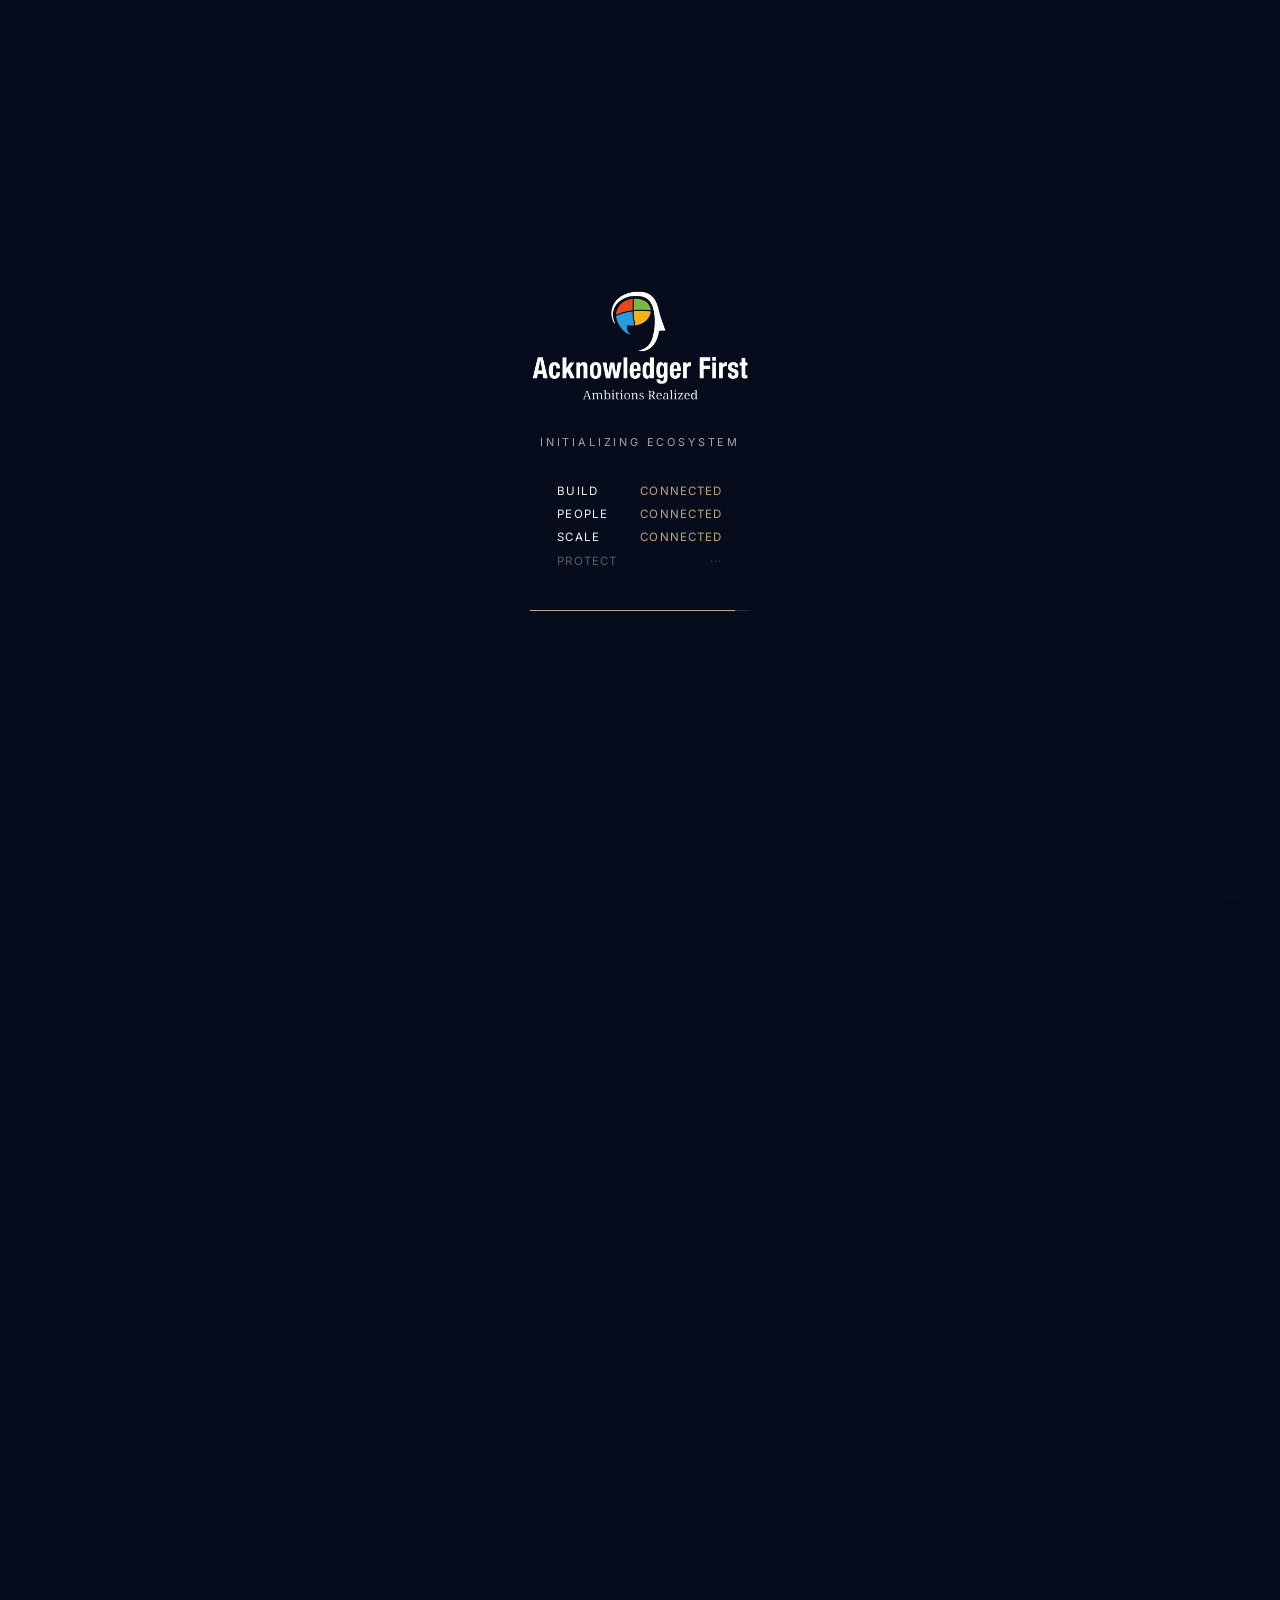
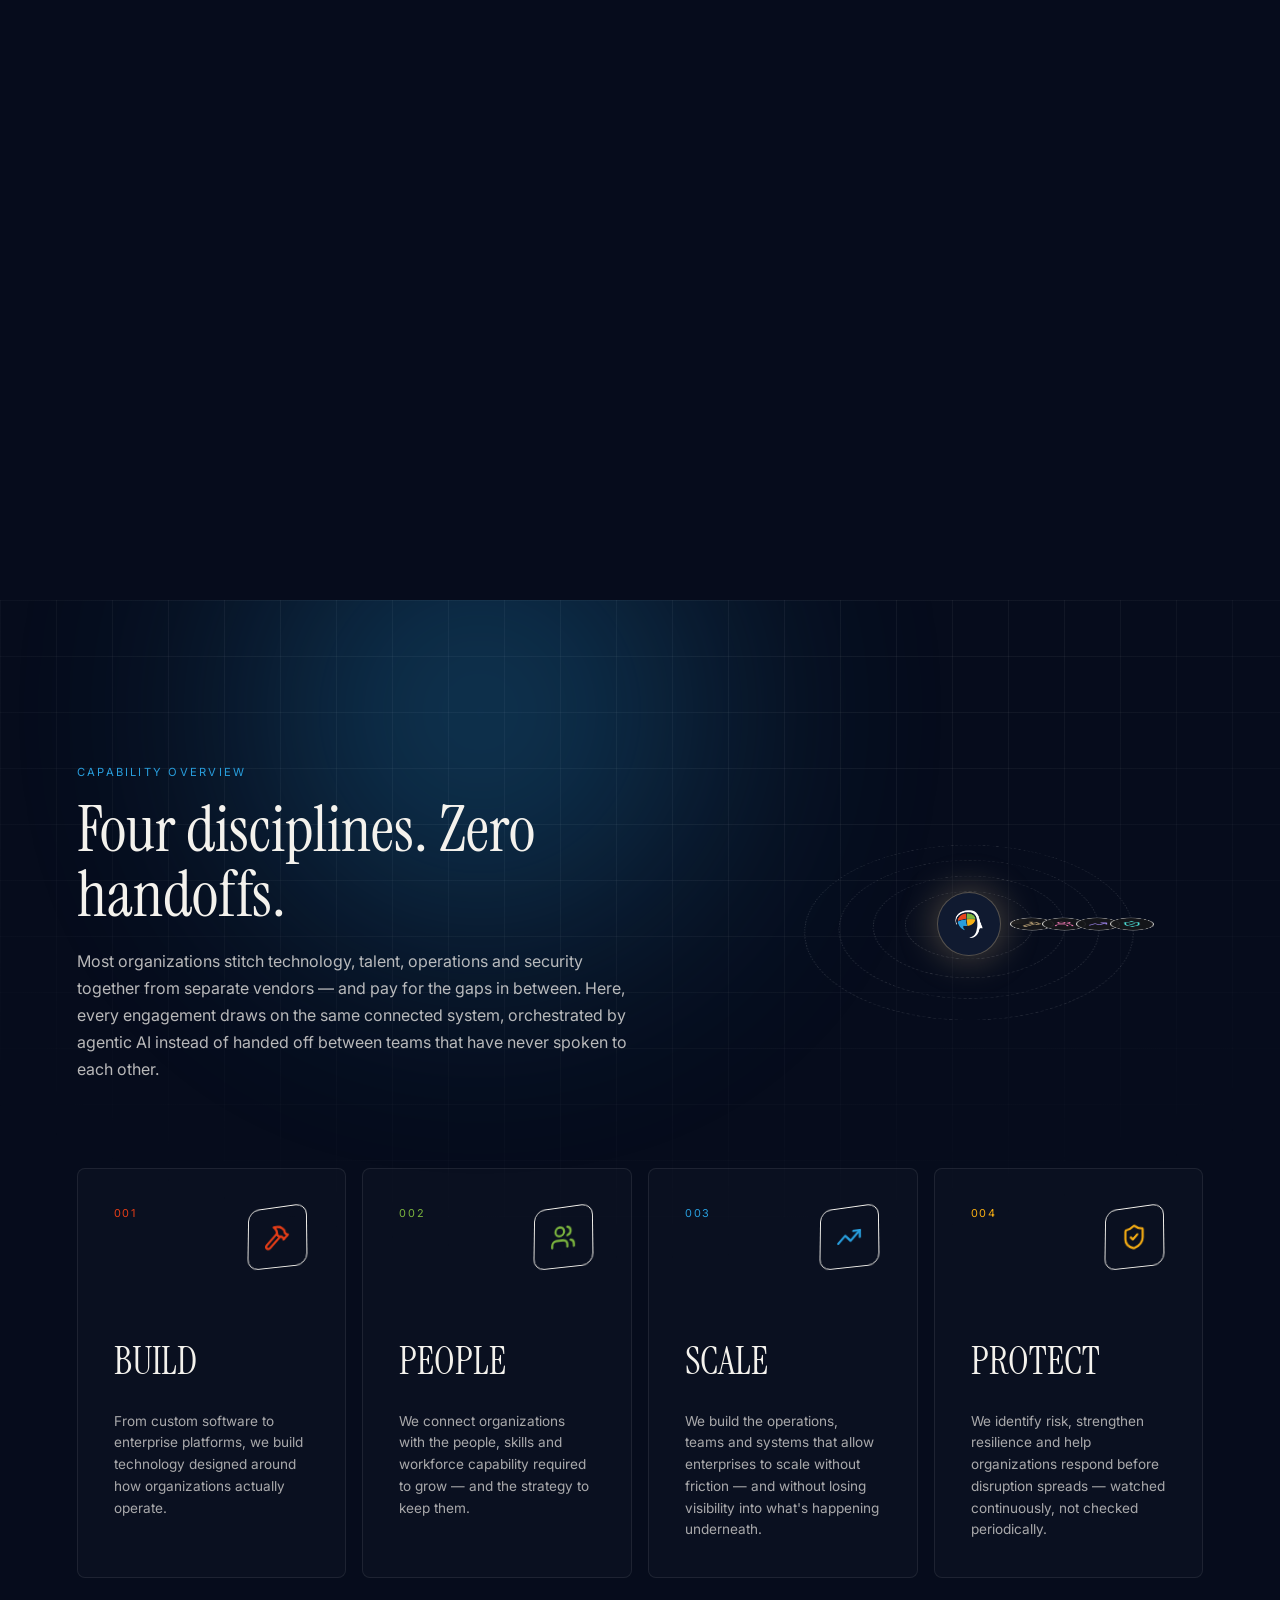
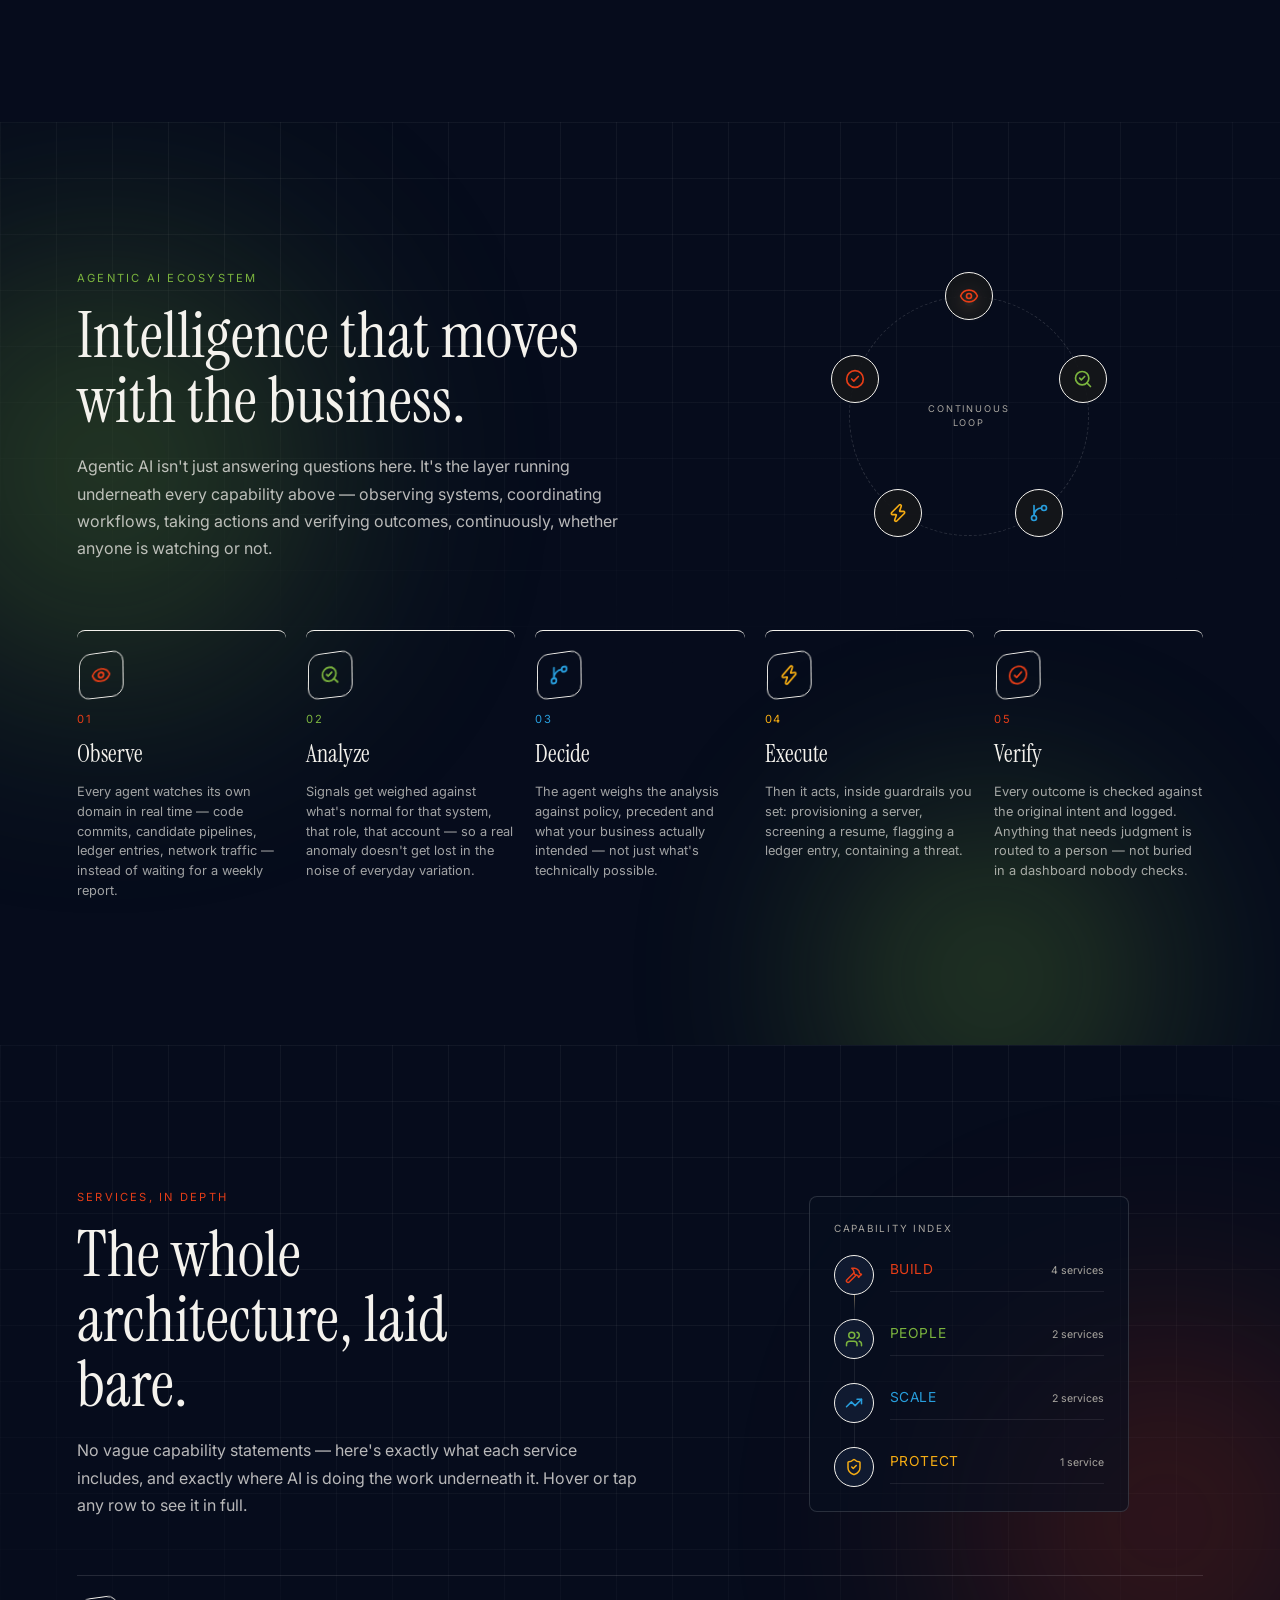
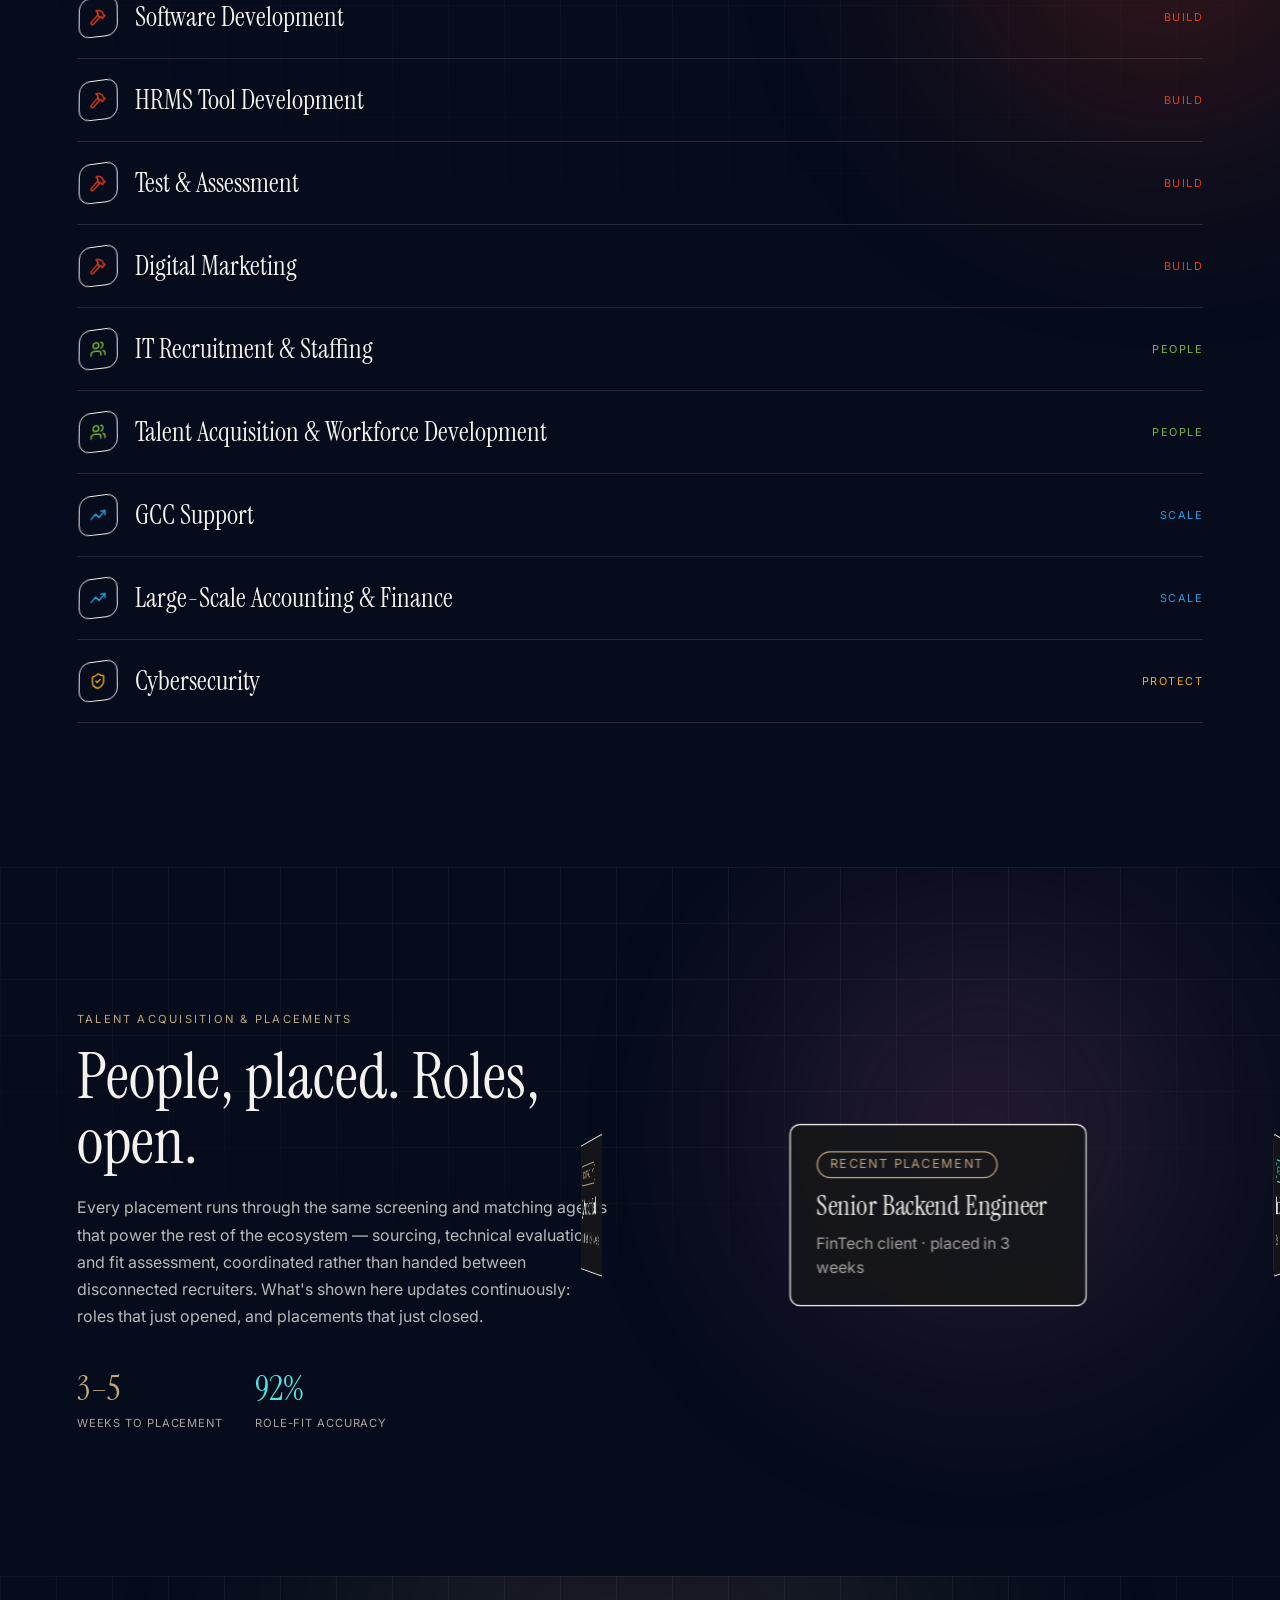
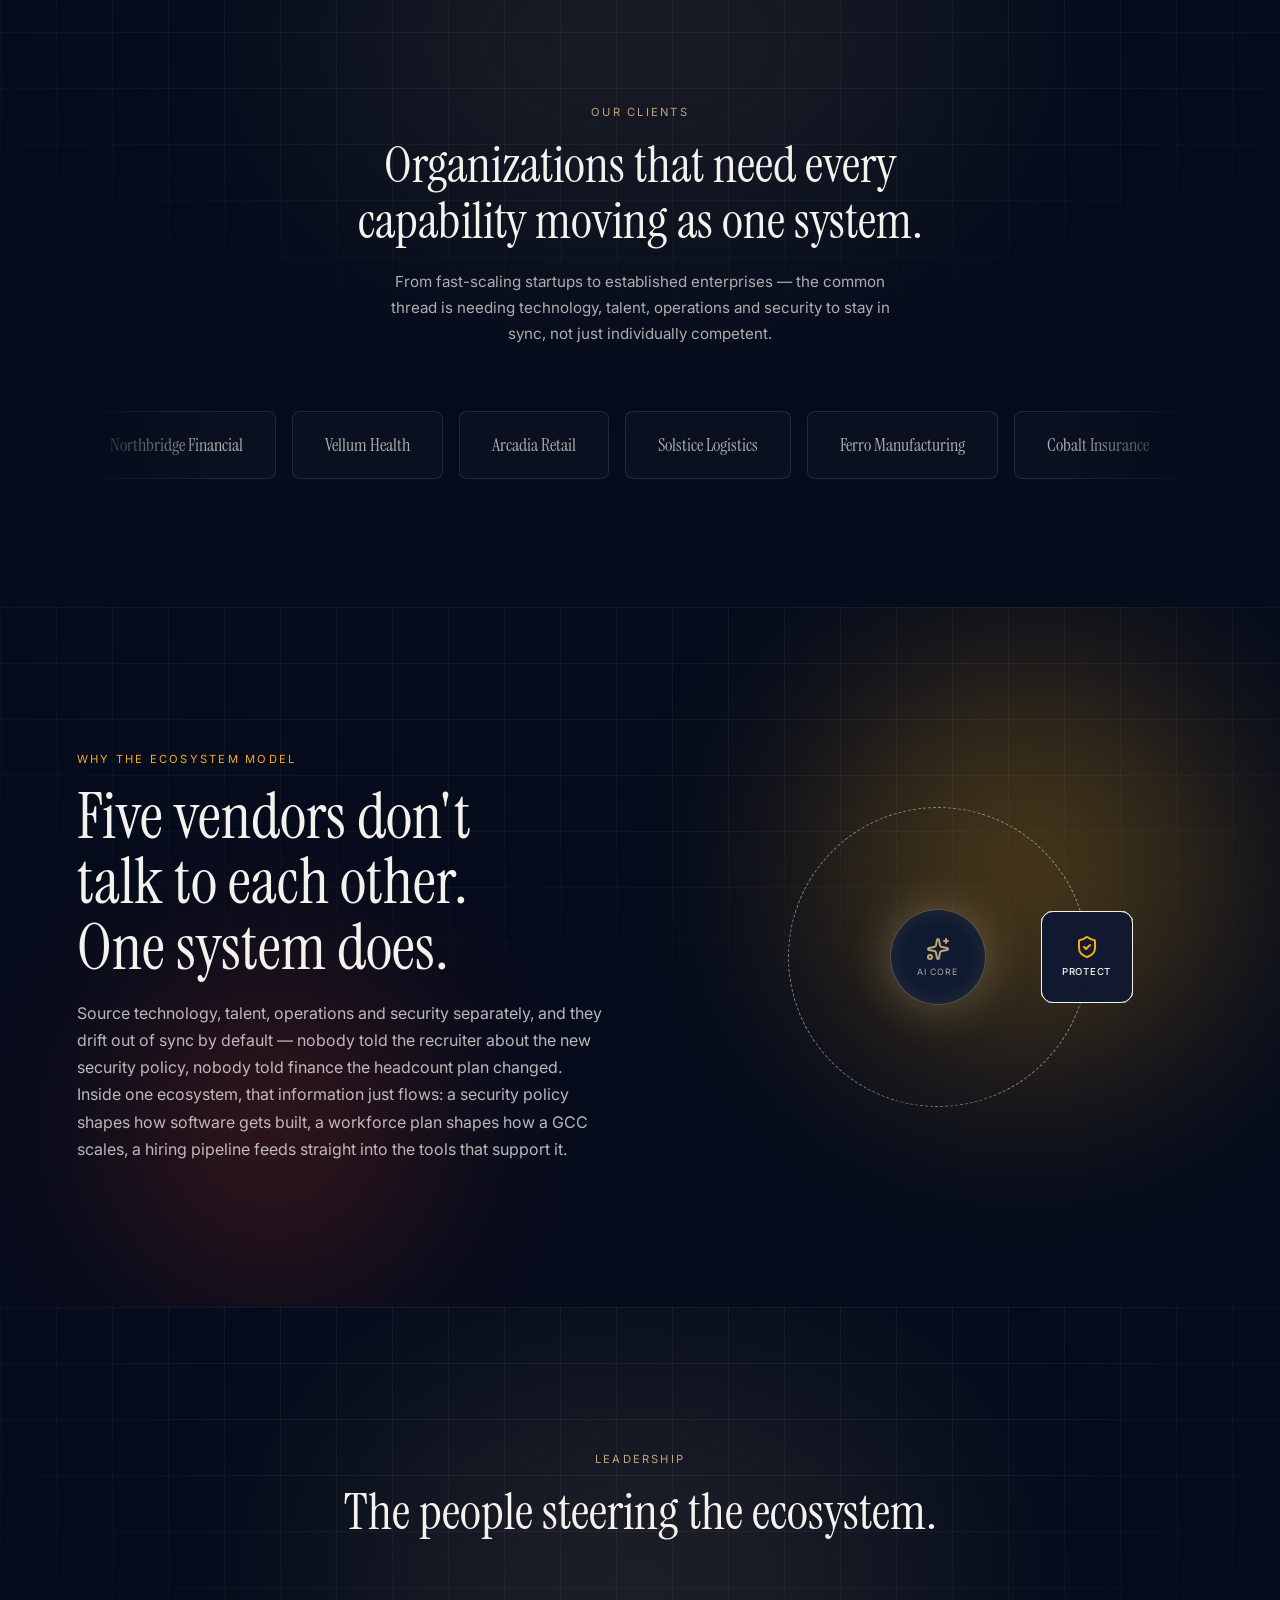
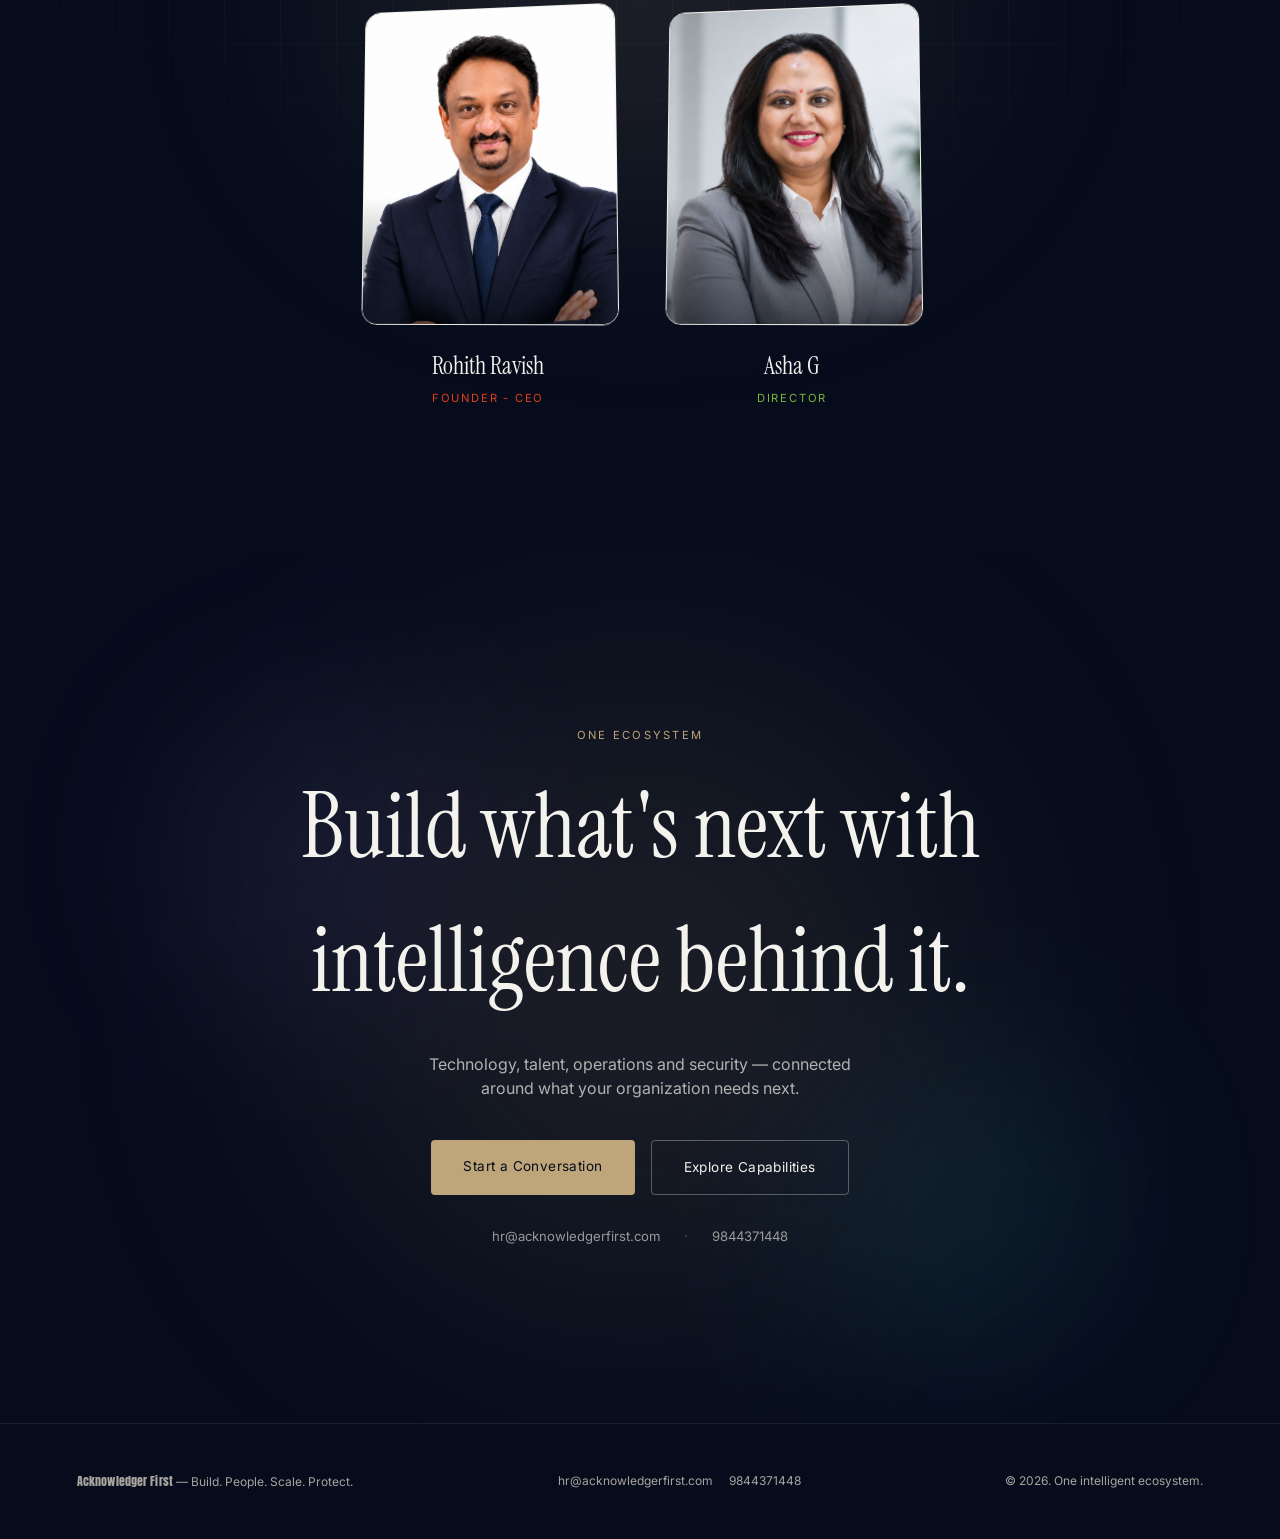
==== index.html @ ee5944f6 "next changes" ====
<!DOCTYPE html><html lang="en"><head><meta charSet="utf-8"/><meta name="viewport" content="width=device-width, initial-scale=1"/><link rel="preload" as="image" href="/brand/logo-full.png"/><link rel="preload" as="image" href="/brand/icon.png"/><link rel="stylesheet" href="/_next/static/chunks/2e3ytyjhpi22k.css" data-precedence="next"/><link rel="preload" as="script" fetchPriority="low" href="/_next/static/chunks/12aruqaur5huj.js"/><script src="/_next/static/chunks/3rx7jmld6eggj.js" async=""></script><script src="/_next/static/chunks/1mkbuudhndal5.js" async=""></script><script src="/_next/static/chunks/turbopack-2fm7fvga8k8ai.js" async=""></script><script src="/_next/static/chunks/3fntmmi971322.js" async="" crossorigin=""></script><script src="/_next/static/chunks/3tq503u7byb-t.js" async="" crossorigin=""></script><link rel="preload" href="https://fonts.googleapis.com/css2?family=Instrument+Serif:ital@0;1&amp;family=Inter:wght@400;500;600;700&amp;family=Anton&amp;family=Playfair+Display:ital@0;1&amp;display=swap" as="style"/><title>Acknowledger First — Build. People. Scale. Protect.</title><meta name="description" content="One intelligent ecosystem for modern business — software, talent, operations and security, orchestrated by agentic AI."/><link rel="preconnect" href="https://fonts.googleapis.com"/><link rel="preconnect" href="https://fonts.gstatic.com" crossorigin="anonymous"/><link href="https://fonts.googleapis.com/css2?family=Instrument+Serif:ital@0;1&amp;family=Inter:wght@400;500;600;700&amp;family=Anton&amp;family=Playfair+Display:ital@0;1&amp;display=swap" rel="stylesheet"/><script src="/_next/static/chunks/0cz1d0mv5g_q7.js" noModule=""></script></head><body><div hidden=""><!--$--><!--/$--></div><div class="fixed inset-0 z-[10000] flex flex-col items-center justify-center gap-8 bg-near-black transition-opacity duration-[900ms]" style="opacity:1;visibility:visible;pointer-events:auto" aria-hidden="false"><img alt="" width="280" height="144" decoding="async" data-nimg="1" class="h-auto w-[220px]" style="color:transparent" src="/brand/logo-full.png"/><div class="text-[0.68rem] tracking-[0.26em] text-warm-gray">INITIALIZING ECOSYSTEM</div><div class="flex flex-col gap-1.5"><div class="flex items-center justify-between gap-8 text-[0.72rem] tracking-[0.1em] transition-opacity duration-[400ms]" style="opacity:0.35"><span class="text-soft-white">BUILD</span><span style="color:var(--color-warm-gray)">···</span></div><div class="flex items-center justify-between gap-8 text-[0.72rem] tracking-[0.1em] transition-opacity duration-[400ms]" style="opacity:0.35"><span class="text-soft-white">PEOPLE</span><span style="color:var(--color-warm-gray)">···</span></div><div class="flex items-center justify-between gap-8 text-[0.72rem] tracking-[0.1em] transition-opacity duration-[400ms]" style="opacity:0.35"><span class="text-soft-white">SCALE</span><span style="color:var(--color-warm-gray)">···</span></div><div class="flex items-center justify-between gap-8 text-[0.72rem] tracking-[0.1em] transition-opacity duration-[400ms]" style="opacity:0.35"><span class="text-soft-white">PROTECT</span><span style="color:var(--color-warm-gray)">···</span></div></div><div class="relative mt-2 h-px w-[220px] overflow-hidden bg-white/[0.12]"><span class="absolute top-0 left-0 block h-full bg-gold" style="width:0%"></span></div></div><nav class="fixed top-0 right-0 left-0 z-[500] flex items-center justify-between border-b border-white/[0.06] px-[clamp(1.2rem,4vw,3rem)] py-5 text-soft-white backdrop-blur-[14px] transition-[transform,background] duration-500" style="background:rgba(6,12,28,0.15);transform:translateY(0)"><div class="flex items-center gap-2.5"><img alt="" width="30" height="30" decoding="async" data-nimg="1" class="h-7.5 w-7.5" style="color:transparent" src="/brand/icon.png"/><span class="font-brand text-[1.25rem] tracking-[0.01em] text-soft-white">Acknowledger First</span></div><div class="hidden gap-8 text-[0.82rem] md:flex"><a href="#capabilities" class="relative opacity-80 transition-opacity hover:opacity-100">Capabilities</a><a href="#ai" class="relative opacity-80 transition-opacity hover:opacity-100">AI Ecosystem</a><a href="#services" class="relative opacity-80 transition-opacity hover:opacity-100">Services</a><a href="#why" class="relative opacity-80 transition-opacity hover:opacity-100">Industries</a><a href="#cta" class="relative opacity-80 transition-opacity hover:opacity-100">About</a></div><a href="https://wa.me/6366183696" target="_blank" rel="noopener noreferrer" data-cursor="OPEN" class="rounded-sm border border-current px-4 py-2.5 text-[0.78rem] tracking-[0.03em] md:px-5">Start a Conversation</a></nav><div id="cinematic-zone" class="relative h-[600vh]"><div class="sticky top-0 h-screen w-full overflow-hidden bg-near-black"><video muted="" playsInline="" preload="auto" class="absolute inset-0 h-full w-full object-cover transition-opacity duration-500" style="opacity:1;filter:saturate(0.95) contrast(1.03);object-position:50% 50%"><source src="/video/enterprise.mp4" type="video/mp4"/></video><div class="absolute inset-0 transition-opacity duration-600" style="opacity:0;background:radial-gradient(120% 90% at 50% 30%, #2a2113, var(--color-near-black) 72%)"></div><div class="pointer-events-none absolute inset-0" style="background:linear-gradient(180deg, rgba(6,12,28,.55) 0%, rgba(6,12,28,0) 22%, rgba(6,12,28,0) 68%, rgba(6,12,28,.75) 100%)"></div><div class="pointer-events-none absolute inset-y-0 left-0 hidden w-[46%] md:block" style="background:linear-gradient(90deg, rgba(5,10,22,0.62) 0%, rgba(5,10,22,0.28) 55%, rgba(5,10,22,0) 100%)"></div><div class="pointer-events-none absolute inset-0 z-10 flex flex-col items-center justify-center gap-6 text-center transition-all duration-[1200ms] ease-out" style="opacity:1;filter:blur(0px);transform:scale(1)"><h1 class="cine-text-shadow px-4 leading-[0.95] tracking-[0.01em] text-soft-white" style="font-size:clamp(2.6rem, 9vw, 8.5rem);font-family:&#x27;Anton&#x27;, &#x27;Arial Narrow&#x27;, sans-serif;font-weight:400">Acknowledger First</h1><p class="cine-text-shadow text-[0.95rem] tracking-[0.15em] text-gold md:text-[1.1rem]" style="font-family:&#x27;Playfair Display&#x27;, Georgia, serif">Ambitions Realized</p></div><div class="cine-text-shadow pointer-events-none absolute top-1/2 left-[clamp(1.2rem,4vw,3.5rem)] z-10 hidden max-w-105 -translate-y-1/2 transition-opacity duration-700 md:block" style="opacity:0;visibility:hidden"><h2 class="mb-4 font-serif text-[clamp(3.2rem,7vw,6.2rem)] leading-[0.95] text-soft-white">ENTER</h2></div><div class="absolute top-1/2 right-[clamp(1.2rem,4vw,3rem)] z-10 hidden -translate-y-1/2 flex-col gap-4 transition-opacity duration-700 md:flex" style="opacity:0;visibility:hidden"><div class="w-65 rounded-md border border-glass-border bg-glass p-6 backdrop-blur-[10px]"><div class="mb-1 flex items-center gap-2 text-[0.64rem] tracking-[0.18em] text-warm-gray"><span class="agent-dot h-1 w-1 rounded-full bg-gold"></span></div><div class="mb-4 text-[0.9rem] tracking-[0.02em] text-soft-white">ENTER</div><div class="mt-4 border-t border-white/[0.09] pt-3.5 text-[0.62rem] tracking-[0.14em] text-warm-gray"></div></div><div class="w-65 rounded-md border border-glass-border bg-glass p-5 backdrop-blur-[10px] transition-all duration-700" style="opacity:0;max-height:0;padding:0;border:none;overflow:hidden;transform:translateY(10px)"></div></div><div class="absolute bottom-28 left-1/2 z-11 hidden -translate-x-1/2 overflow-hidden rounded-md border-2 backdrop-blur-[16px] transition-opacity duration-500 md:flex" style="opacity:0;visibility:hidden;border-color:var(--color-gold)55;background:linear-gradient(135deg, rgba(10,20,40,0.96), rgba(5,8,16,0.98) 55%, var(--color-gold)30);box-shadow:0 12px 40px -8px var(--color-gold)70, 0 0 0 1px rgba(255,255,255,0.04) inset"></div><div class="absolute inset-x-0 bottom-9 z-10 hidden justify-center transition-opacity duration-500 md:flex" style="opacity:0"><div class="flex items-center gap-6 rounded-md border border-glass-border bg-glass px-6 py-3.5 backdrop-blur-[10px]"><button data-cursor="JUMP" class="flex items-center gap-2.5 text-left transition-opacity duration-300" style="opacity:0.45"><span class="text-[0.68rem] tracking-[0.05em] text-warm-gray">01</span><span class="text-[0.78rem] tracking-[0.02em] text-soft-white">BUILD</span><span class="relative block h-px w-8 overflow-hidden bg-white/15"></span></button><button data-cursor="JUMP" class="flex items-center gap-2.5 text-left transition-opacity duration-300" style="opacity:0.45"><span class="text-[0.68rem] tracking-[0.05em] text-warm-gray">02</span><span class="text-[0.78rem] tracking-[0.02em] text-soft-white">PEOPLE</span><span class="relative block h-px w-8 overflow-hidden bg-white/15"></span></button><button data-cursor="JUMP" class="flex items-center gap-2.5 text-left transition-opacity duration-300" style="opacity:0.45"><span class="text-[0.68rem] tracking-[0.05em] text-warm-gray">03</span><span class="text-[0.78rem] tracking-[0.02em] text-soft-white">SCALE</span><span class="relative block h-px w-8 overflow-hidden bg-white/15"></span></button><button data-cursor="JUMP" class="flex items-center gap-2.5 text-left transition-opacity duration-300" style="opacity:0.45"><span class="text-[0.68rem] tracking-[0.05em] text-warm-gray">04</span><span class="text-[0.78rem] tracking-[0.02em] text-soft-white">PROTECT</span><span class="relative block h-px w-8 overflow-hidden bg-white/15"></span></button></div></div><div class="fixed inset-x-0 bottom-0 z-[300] px-5 pt-6 pb-8 transition-opacity duration-500 md:hidden" style="opacity:0;background:linear-gradient(180deg, rgba(6,12,28,0) 0%, rgba(6,12,28,0.92) 30%, rgba(6,12,28,0.97) 100%)"><div class="mb-1 text-[0.68rem] tracking-[0.2em] text-gold"></div><div class="mb-2 font-serif text-[2.4rem] leading-none">ENTER</div><div class="mb-3.5 font-serif text-[0.95rem] text-warm-gray italic"></div><div class="mb-3 flex items-center gap-1.5 text-[0.68rem] tracking-[0.08em] text-gold"><span class="agent-dot h-1.25 w-1.25 rounded-full bg-gold"></span>0<!-- --> AI AGENTS ACTIVE</div><div class="flex flex-col gap-2"></div></div></div></div><div class="fixed inset-0 z-[800] flex items-center justify-center bg-near-black/72 backdrop-blur-[6px] transition-opacity duration-400" style="opacity:0;visibility:hidden"><div class="relative flex min-h-[440px] w-[min(660px,88vw)] flex-col overflow-hidden rounded-xl border p-[clamp(1.8rem,4vw,2.8rem)] transition-transform duration-400" style="transform:translateY(14px);border-color:var(--color-gold)40;background:linear-gradient(160deg, #0d1a30 0%, #070a12 55%, #05060a 100%);box-shadow:0 30px 80px -20px var(--color-gold)40, 0 0 0 1px rgba(255,255,255,0.03) inset"><div class="pointer-events-none absolute -top-24 -right-16 h-72 w-72 rounded-full opacity-30 blur-[90px]" style="background:var(--color-gold)"></div><div class="pointer-events-none absolute -bottom-28 -left-16 h-64 w-64 rounded-full opacity-25 blur-[90px]" style="background:var(--color-neon-cyan)"></div><button data-cursor="CLOSE" class="absolute top-5 right-5 z-10 flex h-8 w-8 items-center justify-center rounded-full border border-white/15 bg-black/30 text-[1.05rem] text-warm-gray backdrop-blur-sm transition-colors hover:border-white/30 hover:text-soft-white" aria-label="Close">×</button></div></div><section id="capabilities" class="relative isolate overflow-hidden px-[clamp(1.2rem,6vw,6rem)] py-36" style="background-color:var(--color-logo-blue)4d"><div class="grid-texture pointer-events-none absolute inset-0"></div><div class="pointer-events-none absolute top-[-10%] left-[20%] h-[28rem] w-[28rem] rounded-full opacity-30 blur-[130px]" style="background:var(--color-logo-blue)"></div><div class="relative"><div class="grid grid-cols-1 items-center gap-12 lg:grid-cols-[1.3fr_1fr]"><div><div class="reveal-init  " style="transition-delay:0ms"><div class="mb-4 text-[0.7rem] tracking-[0.2em]" style="color:var(--color-logo-blue)">CAPABILITY OVERVIEW</div></div><div class="reveal-init  " style="transition-delay:80ms"><h2 class="mb-5 max-w-[16ch] font-serif text-[clamp(2.4rem,5vw,4.4rem)] leading-[1.02]">Four disciplines. Zero handoffs.</h2></div><div class="reveal-init  " style="transition-delay:160ms"><p class="max-w-[56ch] text-[1rem] leading-[1.7] text-soft-white/75">Most organizations stitch technology, talent, operations and security together from separate vendors — and pay for the gaps in between. Here, every engagement draws on the same connected system, orchestrated by agentic AI instead of handed off between teams that have never spoken to each other.</p></div></div><div class="reveal-init  flex justify-center" style="transition-delay:140ms"><div class="relative mx-auto" style="width:360px;height:360px;max-width:100%;perspective:1400px"><div class="absolute inset-0" style="transform-style:preserve-3d;transform:rotateX(58deg)"><div class="absolute top-1/2 left-1/2 flex h-16 w-16 items-center justify-center rounded-full border border-gold/40 bg-graphite" style="transform:translate(-50%, -50%) rotateX(-58deg);box-shadow:0 0 34px 6px rgba(191,166,122,0.3)"><img alt="" loading="lazy" width="30" height="30" decoding="async" data-nimg="1" class="glow-pulse h-7.5 w-7.5" style="color:transparent" src="/brand/icon.png"/></div><div class="absolute top-1/2 left-1/2 rounded-full border border-dashed border-white/[0.14]" style="width:128px;height:128px;margin-left:-64px;margin-top:-64px;transform-style:preserve-3d;animation:spin-2d 13s linear infinite"><div class="absolute top-1/2 left-full" style="transform:translate(-50%, -50%)"><div style="transform:rotateX(-58deg);transform-style:preserve-3d"><div class="flex h-11 w-11 items-center justify-center rounded-full border backdrop-blur-sm" style="animation:spin-2d 13s linear infinite reverse;border-color:var(--color-gold)55;background:rgba(22,23,26,0.92);box-shadow:0 0 16px var(--color-gold)45"><svg xmlns="http://www.w3.org/2000/svg" width="24" height="24" viewBox="0 0 24 24" fill="none" stroke="currentColor" stroke-width="2" stroke-linecap="round" stroke-linejoin="round" class="lucide lucide-hammer h-5 w-5" aria-hidden="true" style="color:var(--color-gold)"><path d="m15 12-9.373 9.373a1 1 0 0 1-3.001-3L12 9"></path><path d="m18 15 4-4"></path><path d="m21.5 11.5-1.914-1.914A2 2 0 0 1 19 8.172v-.344a2 2 0 0 0-.586-1.414l-1.657-1.657A6 6 0 0 0 12.516 3H9l1.243 1.243A6 6 0 0 1 12 8.485V10l2 2h1.172a2 2 0 0 1 1.414.586L18.5 14.5"></path></svg></div></div></div></div><div class="absolute top-1/2 left-1/2 rounded-full border border-dashed border-white/[0.14]" style="width:192px;height:192px;margin-left:-96px;margin-top:-96px;transform-style:preserve-3d;animation:spin-2d 19s linear infinite"><div class="absolute top-1/2 left-full" style="transform:translate(-50%, -50%)"><div style="transform:rotateX(-58deg);transform-style:preserve-3d"><div class="flex h-11 w-11 items-center justify-center rounded-full border backdrop-blur-sm" style="animation:spin-2d 19s linear infinite reverse;border-color:var(--color-neon-rose)55;background:rgba(22,23,26,0.92);box-shadow:0 0 16px var(--color-neon-rose)45"><svg xmlns="http://www.w3.org/2000/svg" width="24" height="24" viewBox="0 0 24 24" fill="none" stroke="currentColor" stroke-width="2" stroke-linecap="round" stroke-linejoin="round" class="lucide lucide-users h-5 w-5" aria-hidden="true" style="color:var(--color-neon-rose)"><path d="M16 21v-2a4 4 0 0 0-4-4H6a4 4 0 0 0-4 4v2"></path><path d="M16 3.128a4 4 0 0 1 0 7.744"></path><path d="M22 21v-2a4 4 0 0 0-3-3.87"></path><circle cx="9" cy="7" r="4"></circle></svg></div></div></div></div><div class="absolute top-1/2 left-1/2 rounded-full border border-dashed border-white/[0.14]" style="width:260px;height:260px;margin-left:-130px;margin-top:-130px;transform-style:preserve-3d;animation:spin-2d 26s linear infinite"><div class="absolute top-1/2 left-full" style="transform:translate(-50%, -50%)"><div style="transform:rotateX(-58deg);transform-style:preserve-3d"><div class="flex h-11 w-11 items-center justify-center rounded-full border backdrop-blur-sm" style="animation:spin-2d 26s linear infinite reverse;border-color:var(--color-neon-violet)55;background:rgba(22,23,26,0.92);box-shadow:0 0 16px var(--color-neon-violet)45"><svg xmlns="http://www.w3.org/2000/svg" width="24" height="24" viewBox="0 0 24 24" fill="none" stroke="currentColor" stroke-width="2" stroke-linecap="round" stroke-linejoin="round" class="lucide lucide-trending-up h-5 w-5" aria-hidden="true" style="color:var(--color-neon-violet)"><path d="M16 7h6v6"></path><path d="m22 7-8.5 8.5-5-5L2 17"></path></svg></div></div></div></div><div class="absolute top-1/2 left-1/2 rounded-full border border-dashed border-white/[0.14]" style="width:328px;height:328px;margin-left:-164px;margin-top:-164px;transform-style:preserve-3d;animation:spin-2d 34s linear infinite"><div class="absolute top-1/2 left-full" style="transform:translate(-50%, -50%)"><div style="transform:rotateX(-58deg);transform-style:preserve-3d"><div class="flex h-11 w-11 items-center justify-center rounded-full border backdrop-blur-sm" style="animation:spin-2d 34s linear infinite reverse;border-color:var(--color-neon-cyan)55;background:rgba(22,23,26,0.92);box-shadow:0 0 16px var(--color-neon-cyan)45"><svg xmlns="http://www.w3.org/2000/svg" width="24" height="24" viewBox="0 0 24 24" fill="none" stroke="currentColor" stroke-width="2" stroke-linecap="round" stroke-linejoin="round" class="lucide lucide-shield-check h-5 w-5" aria-hidden="true" style="color:var(--color-neon-cyan)"><path d="M20 13c0 5-3.5 7.5-7.66 8.95a1 1 0 0 1-.67-.01C7.5 20.5 4 18 4 13V6a1 1 0 0 1 1-1c2 0 4.5-1.2 6.24-2.72a1.17 1.17 0 0 1 1.52 0C14.51 3.81 17 5 19 5a1 1 0 0 1 1 1z"></path><path d="m9 12 2 2 4-4"></path></svg></div></div></div></div></div></div></div></div><div class="mt-16 grid grid-cols-1 items-stretch gap-4 md:grid-cols-4"><div class="reveal-init  h-full" style="transition-delay:200ms"><div class="group relative flex h-full min-h-85 flex-col overflow-hidden rounded-lg border border-white/[0.08] bg-white/[0.02] p-9 transition-all duration-500 hover:-translate-y-1.5 hover:border-white/[0.16] hover:shadow-[0_20px_50px_-12px_var(--card-accent)]" style="--card-accent:var(--color-logo-red)66"><div class="pointer-events-none absolute -top-10 -right-10 h-32 w-32 rounded-full opacity-0 blur-3xl transition-opacity duration-500 group-hover:opacity-25" style="background:var(--color-logo-red)"></div><div class="relative mb-8 flex items-start justify-between"><span class="text-[0.68rem] tracking-[0.15em]" style="color:var(--color-logo-red)">0<!-- -->01</span><div style="perspective:700px;height:64px;width:64px" class="shrink-0"><div class="icon3d-tile flex h-full w-full items-center justify-center rounded-xl border" style="background:linear-gradient(135deg, var(--color-logo-red)2e, rgba(255,255,255,0.02) 70%);border-color:var(--color-logo-red)4d;box-shadow:8px 10px 26px -10px var(--color-logo-red)66, inset 0 0 20px var(--color-logo-red)14"><svg xmlns="http://www.w3.org/2000/svg" width="24" height="24" viewBox="0 0 24 24" fill="none" stroke="currentColor" stroke-width="2" stroke-linecap="round" stroke-linejoin="round" class="lucide lucide-hammer" aria-hidden="true" style="color:var(--color-logo-red);height:28px;width:28px"><path d="m15 12-9.373 9.373a1 1 0 0 1-3.001-3L12 9"></path><path d="m18 15 4-4"></path><path d="m21.5 11.5-1.914-1.914A2 2 0 0 1 19 8.172v-.344a2 2 0 0 0-.586-1.414l-1.657-1.657A6 6 0 0 0 12.516 3H9l1.243 1.243A6 6 0 0 1 12 8.485V10l2 2h1.172a2 2 0 0 1 1.414.586L18.5 14.5"></path></svg></div></div></div><div class="relative mt-8"><h3 class="font-serif text-[2.4rem]">BUILD</h3><p class="mt-5 text-[0.85rem] leading-[1.6] text-soft-white/68">From custom software to enterprise platforms, we build technology designed around how organizations actually operate.</p></div></div></div><div class="reveal-init  h-full" style="transition-delay:300ms"><div class="group relative flex h-full min-h-85 flex-col overflow-hidden rounded-lg border border-white/[0.08] bg-white/[0.02] p-9 transition-all duration-500 hover:-translate-y-1.5 hover:border-white/[0.16] hover:shadow-[0_20px_50px_-12px_var(--card-accent)]" style="--card-accent:var(--color-logo-green)66"><div class="pointer-events-none absolute -top-10 -right-10 h-32 w-32 rounded-full opacity-0 blur-3xl transition-opacity duration-500 group-hover:opacity-25" style="background:var(--color-logo-green)"></div><div class="relative mb-8 flex items-start justify-between"><span class="text-[0.68rem] tracking-[0.15em]" style="color:var(--color-logo-green)">0<!-- -->02</span><div style="perspective:700px;height:64px;width:64px" class="shrink-0"><div class="icon3d-tile flex h-full w-full items-center justify-center rounded-xl border" style="background:linear-gradient(135deg, var(--color-logo-green)2e, rgba(255,255,255,0.02) 70%);border-color:var(--color-logo-green)4d;box-shadow:8px 10px 26px -10px var(--color-logo-green)66, inset 0 0 20px var(--color-logo-green)14"><svg xmlns="http://www.w3.org/2000/svg" width="24" height="24" viewBox="0 0 24 24" fill="none" stroke="currentColor" stroke-width="2" stroke-linecap="round" stroke-linejoin="round" class="lucide lucide-users" aria-hidden="true" style="color:var(--color-logo-green);height:28px;width:28px"><path d="M16 21v-2a4 4 0 0 0-4-4H6a4 4 0 0 0-4 4v2"></path><path d="M16 3.128a4 4 0 0 1 0 7.744"></path><path d="M22 21v-2a4 4 0 0 0-3-3.87"></path><circle cx="9" cy="7" r="4"></circle></svg></div></div></div><div class="relative mt-8"><h3 class="font-serif text-[2.4rem]">PEOPLE</h3><p class="mt-5 text-[0.85rem] leading-[1.6] text-soft-white/68">We connect organizations with the people, skills and workforce capability required to grow — and the strategy to keep them.</p></div></div></div><div class="reveal-init  h-full" style="transition-delay:400ms"><div class="group relative flex h-full min-h-85 flex-col overflow-hidden rounded-lg border border-white/[0.08] bg-white/[0.02] p-9 transition-all duration-500 hover:-translate-y-1.5 hover:border-white/[0.16] hover:shadow-[0_20px_50px_-12px_var(--card-accent)]" style="--card-accent:var(--color-logo-blue)66"><div class="pointer-events-none absolute -top-10 -right-10 h-32 w-32 rounded-full opacity-0 blur-3xl transition-opacity duration-500 group-hover:opacity-25" style="background:var(--color-logo-blue)"></div><div class="relative mb-8 flex items-start justify-between"><span class="text-[0.68rem] tracking-[0.15em]" style="color:var(--color-logo-blue)">0<!-- -->03</span><div style="perspective:700px;height:64px;width:64px" class="shrink-0"><div class="icon3d-tile flex h-full w-full items-center justify-center rounded-xl border" style="background:linear-gradient(135deg, var(--color-logo-blue)2e, rgba(255,255,255,0.02) 70%);border-color:var(--color-logo-blue)4d;box-shadow:8px 10px 26px -10px var(--color-logo-blue)66, inset 0 0 20px var(--color-logo-blue)14"><svg xmlns="http://www.w3.org/2000/svg" width="24" height="24" viewBox="0 0 24 24" fill="none" stroke="currentColor" stroke-width="2" stroke-linecap="round" stroke-linejoin="round" class="lucide lucide-trending-up" aria-hidden="true" style="color:var(--color-logo-blue);height:28px;width:28px"><path d="M16 7h6v6"></path><path d="m22 7-8.5 8.5-5-5L2 17"></path></svg></div></div></div><div class="relative mt-8"><h3 class="font-serif text-[2.4rem]">SCALE</h3><p class="mt-5 text-[0.85rem] leading-[1.6] text-soft-white/68">We build the operations, teams and systems that allow enterprises to scale without friction — and without losing visibility into what&#x27;s happening underneath.</p></div></div></div><div class="reveal-init  h-full" style="transition-delay:500ms"><div class="group relative flex h-full min-h-85 flex-col overflow-hidden rounded-lg border border-white/[0.08] bg-white/[0.02] p-9 transition-all duration-500 hover:-translate-y-1.5 hover:border-white/[0.16] hover:shadow-[0_20px_50px_-12px_var(--card-accent)]" style="--card-accent:var(--color-logo-yellow)66"><div class="pointer-events-none absolute -top-10 -right-10 h-32 w-32 rounded-full opacity-0 blur-3xl transition-opacity duration-500 group-hover:opacity-25" style="background:var(--color-logo-yellow)"></div><div class="relative mb-8 flex items-start justify-between"><span class="text-[0.68rem] tracking-[0.15em]" style="color:var(--color-logo-yellow)">0<!-- -->04</span><div style="perspective:700px;height:64px;width:64px" class="shrink-0"><div class="icon3d-tile flex h-full w-full items-center justify-center rounded-xl border" style="background:linear-gradient(135deg, var(--color-logo-yellow)2e, rgba(255,255,255,0.02) 70%);border-color:var(--color-logo-yellow)4d;box-shadow:8px 10px 26px -10px var(--color-logo-yellow)66, inset 0 0 20px var(--color-logo-yellow)14"><svg xmlns="http://www.w3.org/2000/svg" width="24" height="24" viewBox="0 0 24 24" fill="none" stroke="currentColor" stroke-width="2" stroke-linecap="round" stroke-linejoin="round" class="lucide lucide-shield-check" aria-hidden="true" style="color:var(--color-logo-yellow);height:28px;width:28px"><path d="M20 13c0 5-3.5 7.5-7.66 8.95a1 1 0 0 1-.67-.01C7.5 20.5 4 18 4 13V6a1 1 0 0 1 1-1c2 0 4.5-1.2 6.24-2.72a1.17 1.17 0 0 1 1.52 0C14.51 3.81 17 5 19 5a1 1 0 0 1 1 1z"></path><path d="m9 12 2 2 4-4"></path></svg></div></div></div><div class="relative mt-8"><h3 class="font-serif text-[2.4rem]">PROTECT</h3><p class="mt-5 text-[0.85rem] leading-[1.6] text-soft-white/68">We identify risk, strengthen resilience and help organizations respond before disruption spreads — watched continuously, not checked periodically.</p></div></div></div></div></div></section><section id="ai" class="relative isolate overflow-hidden px-[clamp(1.2rem,6vw,6rem)] py-36" style="background-color:var(--color-logo-green)4d"><div class="grid-texture pointer-events-none absolute inset-0"></div><div class="pointer-events-none absolute top-[15%] left-[-8%] h-[26rem] w-[26rem] rounded-full opacity-30 blur-[130px]" style="background:var(--color-logo-green)"></div><div class="pointer-events-none absolute bottom-[-10%] right-[10%] h-80 w-80 rounded-full opacity-30 blur-[110px]" style="background:var(--color-logo-green)"></div><div class="relative"><div class="grid grid-cols-1 items-center gap-12 lg:grid-cols-[1.3fr_1fr]"><div><div class="reveal-init  " style="transition-delay:0ms"><div class="mb-4 text-[0.7rem] tracking-[0.2em]" style="color:var(--color-logo-green)">AGENTIC AI ECOSYSTEM</div></div><div class="reveal-init  " style="transition-delay:80ms"><h2 class="mb-5 max-w-[20ch] font-serif text-[clamp(2.4rem,5vw,4.4rem)] leading-[1.02]">Intelligence that moves with the business.</h2></div><div class="reveal-init  " style="transition-delay:160ms"><p class="max-w-[56ch] text-[1rem] leading-[1.7] text-soft-white/75">Agentic AI isn&#x27;t just answering questions here. It&#x27;s the layer running underneath every capability above — observing systems, coordinating workflows, taking actions and verifying outcomes, continuously, whether anyone is watching or not.</p></div></div><div class="reveal-init  flex justify-center" style="transition-delay:140ms"><div class="relative mx-auto" style="width:300px;height:300px;max-width:100%"><div class="absolute inset-[30px] rounded-full border border-dashed border-white/[0.14]"></div><div class="spin-slow absolute inset-0"><span class="glow-pulse absolute top-[30px] left-1/2 h-2.5 w-2.5 -translate-x-1/2 rounded-full" style="background:var(--color-gold);box-shadow:0 0 14px 3px var(--color-gold)"></span></div><div class="absolute flex h-12 w-12 items-center justify-center rounded-full border backdrop-blur-sm" style="left:calc(50% + 7.34788079488412e-15px - 24px);top:calc(50% + -120px - 24px);border-color:var(--color-logo-red)55;background:rgba(22,23,26,0.9);box-shadow:0 0 16px var(--color-logo-red)38"><svg xmlns="http://www.w3.org/2000/svg" width="24" height="24" viewBox="0 0 24 24" fill="none" stroke="currentColor" stroke-width="2" stroke-linecap="round" stroke-linejoin="round" class="lucide lucide-eye h-5 w-5" aria-hidden="true" style="color:var(--color-logo-red)"><path d="M2.062 12.348a1 1 0 0 1 0-.696 10.75 10.75 0 0 1 19.876 0 1 1 0 0 1 0 .696 10.75 10.75 0 0 1-19.876 0"></path><circle cx="12" cy="12" r="3"></circle></svg></div><div class="absolute flex h-12 w-12 items-center justify-center rounded-full border backdrop-blur-sm" style="left:calc(50% + 114.12678195541842px - 24px);top:calc(50% + -37.08203932499369px - 24px);border-color:var(--color-logo-green)55;background:rgba(22,23,26,0.9);box-shadow:0 0 16px var(--color-logo-green)38"><svg xmlns="http://www.w3.org/2000/svg" width="24" height="24" viewBox="0 0 24 24" fill="none" stroke="currentColor" stroke-width="2" stroke-linecap="round" stroke-linejoin="round" class="lucide lucide-search-check h-5 w-5" aria-hidden="true" style="color:var(--color-logo-green)"><path d="m8 11 2 2 4-4"></path><circle cx="11" cy="11" r="8"></circle><path d="m21 21-4.3-4.3"></path></svg></div><div class="absolute flex h-12 w-12 items-center justify-center rounded-full border backdrop-blur-sm" style="left:calc(50% + 70.53423027509677px - 24px);top:calc(50% + 97.0820393249937px - 24px);border-color:var(--color-logo-blue)55;background:rgba(22,23,26,0.9);box-shadow:0 0 16px var(--color-logo-blue)38"><svg xmlns="http://www.w3.org/2000/svg" width="24" height="24" viewBox="0 0 24 24" fill="none" stroke="currentColor" stroke-width="2" stroke-linecap="round" stroke-linejoin="round" class="lucide lucide-git-branch h-5 w-5" aria-hidden="true" style="color:var(--color-logo-blue)"><path d="M15 6a9 9 0 0 0-9 9V3"></path><circle cx="18" cy="6" r="3"></circle><circle cx="6" cy="18" r="3"></circle></svg></div><div class="absolute flex h-12 w-12 items-center justify-center rounded-full border backdrop-blur-sm" style="left:calc(50% + -70.53423027509676px - 24px);top:calc(50% + 97.0820393249937px - 24px);border-color:var(--color-logo-yellow)55;background:rgba(22,23,26,0.9);box-shadow:0 0 16px var(--color-logo-yellow)38"><svg xmlns="http://www.w3.org/2000/svg" width="24" height="24" viewBox="0 0 24 24" fill="none" stroke="currentColor" stroke-width="2" stroke-linecap="round" stroke-linejoin="round" class="lucide lucide-zap h-5 w-5" aria-hidden="true" style="color:var(--color-logo-yellow)"><path d="M15.914 4a1.5 1.5 0 00-2.474-1.561l-9 9A1.5 1.5 0 005.5 14h4.002a.5.5 0 01.471.666L8.086 20a1.5 1.5 0 002.475 1.56l9-9A1.5 1.5 0 0018.5 10h-3.997a.5.5 0 01-.472-.667z"></path></svg></div><div class="absolute flex h-12 w-12 items-center justify-center rounded-full border backdrop-blur-sm" style="left:calc(50% + -114.12678195541842px - 24px);top:calc(50% + -37.08203932499373px - 24px);border-color:var(--color-logo-red)55;background:rgba(22,23,26,0.9);box-shadow:0 0 16px var(--color-logo-red)38"><svg xmlns="http://www.w3.org/2000/svg" width="24" height="24" viewBox="0 0 24 24" fill="none" stroke="currentColor" stroke-width="2" stroke-linecap="round" stroke-linejoin="round" class="lucide lucide-circle-check h-5 w-5" aria-hidden="true" style="color:var(--color-logo-red)"><circle cx="12" cy="12" r="10"></circle><path d="m16 9-5.5 5.5L8 12"></path></svg></div><div class="absolute inset-0 flex items-center justify-center text-center"><span class="text-[0.58rem] tracking-[0.2em] text-warm-gray">CONTINUOUS<br/>LOOP</span></div></div></div></div><div class="mt-16 grid grid-cols-2 gap-5 md:grid-cols-5"><div class="reveal-init  " style="transition-delay:200ms"><div class="group relative rounded-lg border-t pt-5 transition-transform duration-500 hover:-translate-y-1" style="border-color:var(--color-logo-red)55"><div style="perspective:700px;height:48px;width:48px" class="shrink-0"><div class="icon3d-tile flex h-full w-full items-center justify-center rounded-xl border" style="background:linear-gradient(135deg, var(--color-logo-red)2e, rgba(255,255,255,0.02) 70%);border-color:var(--color-logo-red)4d;box-shadow:8px 10px 26px -10px var(--color-logo-red)66, inset 0 0 20px var(--color-logo-red)14"><svg xmlns="http://www.w3.org/2000/svg" width="24" height="24" viewBox="0 0 24 24" fill="none" stroke="currentColor" stroke-width="2" stroke-linecap="round" stroke-linejoin="round" class="lucide lucide-eye" aria-hidden="true" style="color:var(--color-logo-red);height:22px;width:22px"><path d="M2.062 12.348a1 1 0 0 1 0-.696 10.75 10.75 0 0 1 19.876 0 1 1 0 0 1 0 .696 10.75 10.75 0 0 1-19.876 0"></path><circle cx="12" cy="12" r="3"></circle></svg></div></div><span class="mt-3 block text-[0.7rem] tracking-[0.16em]" style="color:var(--color-logo-red)">01</span><h4 class="mt-2 mb-2.5 font-serif text-[1.5rem]">Observe</h4><p class="text-[0.8rem] leading-[1.55] text-soft-white/65">Every agent watches its own domain in real time — code commits, candidate pipelines, ledger entries, network traffic — instead of waiting for a weekly report.</p></div></div><div class="reveal-init  " style="transition-delay:290ms"><div class="group relative rounded-lg border-t pt-5 transition-transform duration-500 hover:-translate-y-1" style="border-color:var(--color-logo-green)55"><div style="perspective:700px;height:48px;width:48px" class="shrink-0"><div class="icon3d-tile flex h-full w-full items-center justify-center rounded-xl border" style="background:linear-gradient(135deg, var(--color-logo-green)2e, rgba(255,255,255,0.02) 70%);border-color:var(--color-logo-green)4d;box-shadow:8px 10px 26px -10px var(--color-logo-green)66, inset 0 0 20px var(--color-logo-green)14"><svg xmlns="http://www.w3.org/2000/svg" width="24" height="24" viewBox="0 0 24 24" fill="none" stroke="currentColor" stroke-width="2" stroke-linecap="round" stroke-linejoin="round" class="lucide lucide-search-check" aria-hidden="true" style="color:var(--color-logo-green);height:22px;width:22px"><path d="m8 11 2 2 4-4"></path><circle cx="11" cy="11" r="8"></circle><path d="m21 21-4.3-4.3"></path></svg></div></div><span class="mt-3 block text-[0.7rem] tracking-[0.16em]" style="color:var(--color-logo-green)">02</span><h4 class="mt-2 mb-2.5 font-serif text-[1.5rem]">Analyze</h4><p class="text-[0.8rem] leading-[1.55] text-soft-white/65">Signals get weighed against what&#x27;s normal for that system, that role, that account — so a real anomaly doesn&#x27;t get lost in the noise of everyday variation.</p></div></div><div class="reveal-init  " style="transition-delay:380ms"><div class="group relative rounded-lg border-t pt-5 transition-transform duration-500 hover:-translate-y-1" style="border-color:var(--color-logo-blue)55"><div style="perspective:700px;height:48px;width:48px" class="shrink-0"><div class="icon3d-tile flex h-full w-full items-center justify-center rounded-xl border" style="background:linear-gradient(135deg, var(--color-logo-blue)2e, rgba(255,255,255,0.02) 70%);border-color:var(--color-logo-blue)4d;box-shadow:8px 10px 26px -10px var(--color-logo-blue)66, inset 0 0 20px var(--color-logo-blue)14"><svg xmlns="http://www.w3.org/2000/svg" width="24" height="24" viewBox="0 0 24 24" fill="none" stroke="currentColor" stroke-width="2" stroke-linecap="round" stroke-linejoin="round" class="lucide lucide-git-branch" aria-hidden="true" style="color:var(--color-logo-blue);height:22px;width:22px"><path d="M15 6a9 9 0 0 0-9 9V3"></path><circle cx="18" cy="6" r="3"></circle><circle cx="6" cy="18" r="3"></circle></svg></div></div><span class="mt-3 block text-[0.7rem] tracking-[0.16em]" style="color:var(--color-logo-blue)">03</span><h4 class="mt-2 mb-2.5 font-serif text-[1.5rem]">Decide</h4><p class="text-[0.8rem] leading-[1.55] text-soft-white/65">The agent weighs the analysis against policy, precedent and what your business actually intended — not just what&#x27;s technically possible.</p></div></div><div class="reveal-init  " style="transition-delay:470ms"><div class="group relative rounded-lg border-t pt-5 transition-transform duration-500 hover:-translate-y-1" style="border-color:var(--color-logo-yellow)55"><div style="perspective:700px;height:48px;width:48px" class="shrink-0"><div class="icon3d-tile flex h-full w-full items-center justify-center rounded-xl border" style="background:linear-gradient(135deg, var(--color-logo-yellow)2e, rgba(255,255,255,0.02) 70%);border-color:var(--color-logo-yellow)4d;box-shadow:8px 10px 26px -10px var(--color-logo-yellow)66, inset 0 0 20px var(--color-logo-yellow)14"><svg xmlns="http://www.w3.org/2000/svg" width="24" height="24" viewBox="0 0 24 24" fill="none" stroke="currentColor" stroke-width="2" stroke-linecap="round" stroke-linejoin="round" class="lucide lucide-zap" aria-hidden="true" style="color:var(--color-logo-yellow);height:22px;width:22px"><path d="M15.914 4a1.5 1.5 0 00-2.474-1.561l-9 9A1.5 1.5 0 005.5 14h4.002a.5.5 0 01.471.666L8.086 20a1.5 1.5 0 002.475 1.56l9-9A1.5 1.5 0 0018.5 10h-3.997a.5.5 0 01-.472-.667z"></path></svg></div></div><span class="mt-3 block text-[0.7rem] tracking-[0.16em]" style="color:var(--color-logo-yellow)">04</span><h4 class="mt-2 mb-2.5 font-serif text-[1.5rem]">Execute</h4><p class="text-[0.8rem] leading-[1.55] text-soft-white/65">Then it acts, inside guardrails you set: provisioning a server, screening a resume, flagging a ledger entry, containing a threat.</p></div></div><div class="reveal-init  " style="transition-delay:560ms"><div class="group relative rounded-lg border-t pt-5 transition-transform duration-500 hover:-translate-y-1" style="border-color:var(--color-logo-red)55"><div style="perspective:700px;height:48px;width:48px" class="shrink-0"><div class="icon3d-tile flex h-full w-full items-center justify-center rounded-xl border" style="background:linear-gradient(135deg, var(--color-logo-red)2e, rgba(255,255,255,0.02) 70%);border-color:var(--color-logo-red)4d;box-shadow:8px 10px 26px -10px var(--color-logo-red)66, inset 0 0 20px var(--color-logo-red)14"><svg xmlns="http://www.w3.org/2000/svg" width="24" height="24" viewBox="0 0 24 24" fill="none" stroke="currentColor" stroke-width="2" stroke-linecap="round" stroke-linejoin="round" class="lucide lucide-circle-check" aria-hidden="true" style="color:var(--color-logo-red);height:22px;width:22px"><circle cx="12" cy="12" r="10"></circle><path d="m16 9-5.5 5.5L8 12"></path></svg></div></div><span class="mt-3 block text-[0.7rem] tracking-[0.16em]" style="color:var(--color-logo-red)">05</span><h4 class="mt-2 mb-2.5 font-serif text-[1.5rem]">Verify</h4><p class="text-[0.8rem] leading-[1.55] text-soft-white/65">Every outcome is checked against the original intent and logged. Anything that needs judgment is routed to a person — not buried in a dashboard nobody checks.</p></div></div></div></div></section><section id="services" class="relative isolate overflow-hidden px-[clamp(1.2rem,6vw,6rem)] py-36" style="background-color:var(--color-logo-red)4d"><div class="grid-texture pointer-events-none absolute inset-0"></div><div class="pointer-events-none absolute top-[20%] right-[-6%] h-96 w-96 rounded-full opacity-[0.25] blur-[130px]" style="background:var(--color-logo-red)"></div><div class="relative"><div class="grid grid-cols-1 items-center gap-12 lg:grid-cols-[1.3fr_1fr]"><div><div class="reveal-init  " style="transition-delay:0ms"><div class="mb-4 text-[0.7rem] tracking-[0.2em]" style="color:var(--color-logo-red)">SERVICES, IN DEPTH</div></div><div class="reveal-init  " style="transition-delay:80ms"><h2 class="mb-5 max-w-[16ch] font-serif text-[clamp(2.4rem,5vw,4.4rem)] leading-[1.02]">The whole architecture, laid bare.</h2></div><div class="reveal-init  " style="transition-delay:160ms"><p class="max-w-[56ch] text-[1rem] leading-[1.7] text-soft-white/75">No vague capability statements — here&#x27;s exactly what each service includes, and exactly where AI is doing the work underneath it. Hover or tap any row to see it in full.</p></div></div><div class="reveal-init  flex justify-center" style="transition-delay:140ms"><div class="relative mx-auto w-full max-w-[320px] rounded-lg border border-glass-border bg-glass p-6 backdrop-blur-sm"><div class="mb-5 text-[0.62rem] tracking-[0.18em] text-warm-gray">CAPABILITY INDEX</div><div class="relative flex flex-col gap-6"><div class="absolute top-1 bottom-1 left-5 w-px bg-white/[0.08]"></div><div class="index-beam absolute left-5 h-14 w-px" style="background:linear-gradient(180deg, transparent, var(--color-gold), transparent)"></div><div class="relative z-10 flex items-center gap-4"><div class="flex h-10 w-10 shrink-0 items-center justify-center rounded-full border" style="border-color:var(--color-logo-red)55;background:var(--color-graphite);box-shadow:0 0 14px var(--color-logo-red)30"><svg xmlns="http://www.w3.org/2000/svg" width="24" height="24" viewBox="0 0 24 24" fill="none" stroke="currentColor" stroke-width="2" stroke-linecap="round" stroke-linejoin="round" class="lucide lucide-hammer h-4.5 w-4.5" aria-hidden="true" style="color:var(--color-logo-red)"><path d="m15 12-9.373 9.373a1 1 0 0 1-3.001-3L12 9"></path><path d="m18 15 4-4"></path><path d="m21.5 11.5-1.914-1.914A2 2 0 0 1 19 8.172v-.344a2 2 0 0 0-.586-1.414l-1.657-1.657A6 6 0 0 0 12.516 3H9l1.243 1.243A6 6 0 0 1 12 8.485V10l2 2h1.172a2 2 0 0 1 1.414.586L18.5 14.5"></path></svg></div><div class="flex flex-1 items-baseline justify-between border-b border-white/[0.08] pb-3"><span class="text-[0.86rem] tracking-[0.04em]" style="color:var(--color-logo-red)">BUILD</span><span class="text-[0.66rem] text-warm-gray">4<!-- --> service<!-- -->s</span></div></div><div class="relative z-10 flex items-center gap-4"><div class="flex h-10 w-10 shrink-0 items-center justify-center rounded-full border" style="border-color:var(--color-logo-green)55;background:var(--color-graphite);box-shadow:0 0 14px var(--color-logo-green)30"><svg xmlns="http://www.w3.org/2000/svg" width="24" height="24" viewBox="0 0 24 24" fill="none" stroke="currentColor" stroke-width="2" stroke-linecap="round" stroke-linejoin="round" class="lucide lucide-users h-4.5 w-4.5" aria-hidden="true" style="color:var(--color-logo-green)"><path d="M16 21v-2a4 4 0 0 0-4-4H6a4 4 0 0 0-4 4v2"></path><path d="M16 3.128a4 4 0 0 1 0 7.744"></path><path d="M22 21v-2a4 4 0 0 0-3-3.87"></path><circle cx="9" cy="7" r="4"></circle></svg></div><div class="flex flex-1 items-baseline justify-between border-b border-white/[0.08] pb-3"><span class="text-[0.86rem] tracking-[0.04em]" style="color:var(--color-logo-green)">PEOPLE</span><span class="text-[0.66rem] text-warm-gray">2<!-- --> service<!-- -->s</span></div></div><div class="relative z-10 flex items-center gap-4"><div class="flex h-10 w-10 shrink-0 items-center justify-center rounded-full border" style="border-color:var(--color-logo-blue)55;background:var(--color-graphite);box-shadow:0 0 14px var(--color-logo-blue)30"><svg xmlns="http://www.w3.org/2000/svg" width="24" height="24" viewBox="0 0 24 24" fill="none" stroke="currentColor" stroke-width="2" stroke-linecap="round" stroke-linejoin="round" class="lucide lucide-trending-up h-4.5 w-4.5" aria-hidden="true" style="color:var(--color-logo-blue)"><path d="M16 7h6v6"></path><path d="m22 7-8.5 8.5-5-5L2 17"></path></svg></div><div class="flex flex-1 items-baseline justify-between border-b border-white/[0.08] pb-3"><span class="text-[0.86rem] tracking-[0.04em]" style="color:var(--color-logo-blue)">SCALE</span><span class="text-[0.66rem] text-warm-gray">2<!-- --> service<!-- -->s</span></div></div><div class="relative z-10 flex items-center gap-4"><div class="flex h-10 w-10 shrink-0 items-center justify-center rounded-full border" style="border-color:var(--color-logo-yellow)55;background:var(--color-graphite);box-shadow:0 0 14px var(--color-logo-yellow)30"><svg xmlns="http://www.w3.org/2000/svg" width="24" height="24" viewBox="0 0 24 24" fill="none" stroke="currentColor" stroke-width="2" stroke-linecap="round" stroke-linejoin="round" class="lucide lucide-shield-check h-4.5 w-4.5" aria-hidden="true" style="color:var(--color-logo-yellow)"><path d="M20 13c0 5-3.5 7.5-7.66 8.95a1 1 0 0 1-.67-.01C7.5 20.5 4 18 4 13V6a1 1 0 0 1 1-1c2 0 4.5-1.2 6.24-2.72a1.17 1.17 0 0 1 1.52 0C14.51 3.81 17 5 19 5a1 1 0 0 1 1 1z"></path><path d="m9 12 2 2 4-4"></path></svg></div><div class="flex flex-1 items-baseline justify-between border-b border-white/[0.08] pb-3"><span class="text-[0.86rem] tracking-[0.04em]" style="color:var(--color-logo-yellow)">PROTECT</span><span class="text-[0.66rem] text-warm-gray">1<!-- --> service</span></div></div></div></div></div></div><div class="mt-14 border-t border-white/[0.12]"><div class="reveal-init  " style="transition-delay:0ms"><div class="svc-row border-b transition-colors duration-300 " style="border-color:rgba(255,255,255,0.12)"><button data-cursor="OPEN" class="group flex w-full items-center justify-between py-5 text-left"><div class="flex items-center gap-4"><div style="perspective:700px;height:42px;width:42px" class="shrink-0"><div class="icon3d-tile flex h-full w-full items-center justify-center rounded-xl border" style="background:linear-gradient(135deg, var(--color-logo-red)2e, rgba(255,255,255,0.02) 70%);border-color:var(--color-logo-red)4d;box-shadow:8px 10px 26px -10px var(--color-logo-red)66, inset 0 0 20px var(--color-logo-red)14"><svg xmlns="http://www.w3.org/2000/svg" width="24" height="24" viewBox="0 0 24 24" fill="none" stroke="currentColor" stroke-width="2" stroke-linecap="round" stroke-linejoin="round" class="lucide lucide-hammer" aria-hidden="true" style="color:var(--color-logo-red);height:18px;width:18px"><path d="m15 12-9.373 9.373a1 1 0 0 1-3.001-3L12 9"></path><path d="m18 15 4-4"></path><path d="m21.5 11.5-1.914-1.914A2 2 0 0 1 19 8.172v-.344a2 2 0 0 0-.586-1.414l-1.657-1.657A6 6 0 0 0 12.516 3H9l1.243 1.243A6 6 0 0 1 12 8.485V10l2 2h1.172a2 2 0 0 1 1.414.586L18.5 14.5"></path></svg></div></div><h4 class="font-serif text-[1.7rem] transition-colors duration-300">Software Development</h4></div><span class="text-[0.68rem] tracking-[0.14em]" style="color:var(--color-logo-red)">BUILD</span></button><div class="svc-body"><div class="grid grid-cols-1 gap-8 pb-8 sm:grid-cols-2"><div><h5 class="mb-2.5 text-[0.66rem] tracking-[0.14em]" style="color:var(--color-logo-red)">CAPABILITIES</h5><ul class="flex flex-col gap-1.5 text-[0.85rem] text-soft-white/75"><li>Custom Software Development</li><li>Web Application Development</li><li>Mobile App Development</li><li>Enterprise Application Development</li><li>Software Maintenance &amp; Modernization</li></ul></div><div><h5 class="mb-2.5 text-[0.66rem] tracking-[0.14em]" style="color:var(--color-logo-red)">AI LAYER</h5><ul class="flex flex-col gap-1.5 text-[0.85rem] text-soft-white/75"><li>Intelligent requirements analysis</li><li>Automated development workflows</li><li>AI-assisted testing strategies</li><li>Continuous system optimization</li></ul></div></div></div></div></div><div class="reveal-init  " style="transition-delay:60ms"><div class="svc-row border-b transition-colors duration-300 " style="border-color:rgba(255,255,255,0.12)"><button data-cursor="OPEN" class="group flex w-full items-center justify-between py-5 text-left"><div class="flex items-center gap-4"><div style="perspective:700px;height:42px;width:42px" class="shrink-0"><div class="icon3d-tile flex h-full w-full items-center justify-center rounded-xl border" style="background:linear-gradient(135deg, var(--color-logo-red)2e, rgba(255,255,255,0.02) 70%);border-color:var(--color-logo-red)4d;box-shadow:8px 10px 26px -10px var(--color-logo-red)66, inset 0 0 20px var(--color-logo-red)14"><svg xmlns="http://www.w3.org/2000/svg" width="24" height="24" viewBox="0 0 24 24" fill="none" stroke="currentColor" stroke-width="2" stroke-linecap="round" stroke-linejoin="round" class="lucide lucide-hammer" aria-hidden="true" style="color:var(--color-logo-red);height:18px;width:18px"><path d="m15 12-9.373 9.373a1 1 0 0 1-3.001-3L12 9"></path><path d="m18 15 4-4"></path><path d="m21.5 11.5-1.914-1.914A2 2 0 0 1 19 8.172v-.344a2 2 0 0 0-.586-1.414l-1.657-1.657A6 6 0 0 0 12.516 3H9l1.243 1.243A6 6 0 0 1 12 8.485V10l2 2h1.172a2 2 0 0 1 1.414.586L18.5 14.5"></path></svg></div></div><h4 class="font-serif text-[1.7rem] transition-colors duration-300">HRMS Tool Development</h4></div><span class="text-[0.68rem] tracking-[0.14em]" style="color:var(--color-logo-red)">BUILD</span></button><div class="svc-body"><div class="grid grid-cols-1 gap-8 pb-8 sm:grid-cols-2"><div><h5 class="mb-2.5 text-[0.66rem] tracking-[0.14em]" style="color:var(--color-logo-red)">CAPABILITIES</h5><ul class="flex flex-col gap-1.5 text-[0.85rem] text-soft-white/75"><li>Custom HRMS Development</li><li>Employee Lifecycle Management</li><li>Payroll &amp; Attendance Management</li><li>Performance Management</li><li>HR Analytics &amp; Reporting</li></ul></div><div><h5 class="mb-2.5 text-[0.66rem] tracking-[0.14em]" style="color:var(--color-logo-red)">AI LAYER</h5><ul class="flex flex-col gap-1.5 text-[0.85rem] text-soft-white/75"><li>Anomaly detection in payroll data</li><li>Automated performance summaries</li><li>Predictive attrition signals</li></ul></div></div></div></div></div><div class="reveal-init  " style="transition-delay:120ms"><div class="svc-row border-b transition-colors duration-300 " style="border-color:rgba(255,255,255,0.12)"><button data-cursor="OPEN" class="group flex w-full items-center justify-between py-5 text-left"><div class="flex items-center gap-4"><div style="perspective:700px;height:42px;width:42px" class="shrink-0"><div class="icon3d-tile flex h-full w-full items-center justify-center rounded-xl border" style="background:linear-gradient(135deg, var(--color-logo-red)2e, rgba(255,255,255,0.02) 70%);border-color:var(--color-logo-red)4d;box-shadow:8px 10px 26px -10px var(--color-logo-red)66, inset 0 0 20px var(--color-logo-red)14"><svg xmlns="http://www.w3.org/2000/svg" width="24" height="24" viewBox="0 0 24 24" fill="none" stroke="currentColor" stroke-width="2" stroke-linecap="round" stroke-linejoin="round" class="lucide lucide-hammer" aria-hidden="true" style="color:var(--color-logo-red);height:18px;width:18px"><path d="m15 12-9.373 9.373a1 1 0 0 1-3.001-3L12 9"></path><path d="m18 15 4-4"></path><path d="m21.5 11.5-1.914-1.914A2 2 0 0 1 19 8.172v-.344a2 2 0 0 0-.586-1.414l-1.657-1.657A6 6 0 0 0 12.516 3H9l1.243 1.243A6 6 0 0 1 12 8.485V10l2 2h1.172a2 2 0 0 1 1.414.586L18.5 14.5"></path></svg></div></div><h4 class="font-serif text-[1.7rem] transition-colors duration-300">Test &amp; Assessment</h4></div><span class="text-[0.68rem] tracking-[0.14em]" style="color:var(--color-logo-red)">BUILD</span></button><div class="svc-body"><div class="grid grid-cols-1 gap-8 pb-8 sm:grid-cols-2"><div><h5 class="mb-2.5 text-[0.66rem] tracking-[0.14em]" style="color:var(--color-logo-red)">CAPABILITIES</h5><ul class="flex flex-col gap-1.5 text-[0.85rem] text-soft-white/75"><li>Technical Skill Assessments</li><li>Aptitude &amp; Cognitive Assessments</li><li>Communication &amp; Behavioral Assessments</li><li>Role-Based Assessments</li><li>Pre-Employment Testing</li></ul></div><div><h5 class="mb-2.5 text-[0.66rem] tracking-[0.14em]" style="color:var(--color-logo-red)">AI LAYER</h5><ul class="flex flex-col gap-1.5 text-[0.85rem] text-soft-white/75"><li>Adaptive question routing</li><li>Automated scoring</li><li>Bias-aware review flags</li></ul></div></div></div></div></div><div class="reveal-init  " style="transition-delay:180ms"><div class="svc-row border-b transition-colors duration-300 " style="border-color:rgba(255,255,255,0.12)"><button data-cursor="OPEN" class="group flex w-full items-center justify-between py-5 text-left"><div class="flex items-center gap-4"><div style="perspective:700px;height:42px;width:42px" class="shrink-0"><div class="icon3d-tile flex h-full w-full items-center justify-center rounded-xl border" style="background:linear-gradient(135deg, var(--color-logo-red)2e, rgba(255,255,255,0.02) 70%);border-color:var(--color-logo-red)4d;box-shadow:8px 10px 26px -10px var(--color-logo-red)66, inset 0 0 20px var(--color-logo-red)14"><svg xmlns="http://www.w3.org/2000/svg" width="24" height="24" viewBox="0 0 24 24" fill="none" stroke="currentColor" stroke-width="2" stroke-linecap="round" stroke-linejoin="round" class="lucide lucide-hammer" aria-hidden="true" style="color:var(--color-logo-red);height:18px;width:18px"><path d="m15 12-9.373 9.373a1 1 0 0 1-3.001-3L12 9"></path><path d="m18 15 4-4"></path><path d="m21.5 11.5-1.914-1.914A2 2 0 0 1 19 8.172v-.344a2 2 0 0 0-.586-1.414l-1.657-1.657A6 6 0 0 0 12.516 3H9l1.243 1.243A6 6 0 0 1 12 8.485V10l2 2h1.172a2 2 0 0 1 1.414.586L18.5 14.5"></path></svg></div></div><h4 class="font-serif text-[1.7rem] transition-colors duration-300">Digital Marketing</h4></div><span class="text-[0.68rem] tracking-[0.14em]" style="color:var(--color-logo-red)">BUILD</span></button><div class="svc-body"><div class="grid grid-cols-1 gap-8 pb-8 sm:grid-cols-2"><div><h5 class="mb-2.5 text-[0.66rem] tracking-[0.14em]" style="color:var(--color-logo-red)">CAPABILITIES</h5><ul class="flex flex-col gap-1.5 text-[0.85rem] text-soft-white/75"><li>Search Engine Optimization</li><li>Social Media Marketing</li><li>Performance Marketing</li><li>Content Marketing</li><li>Email &amp; Marketing Automation</li></ul></div><div><h5 class="mb-2.5 text-[0.66rem] tracking-[0.14em]" style="color:var(--color-logo-red)">AI LAYER</h5><ul class="flex flex-col gap-1.5 text-[0.85rem] text-soft-white/75"><li>Campaign optimization agents</li><li>Content generation assist</li><li>Automated reporting</li></ul></div></div></div></div></div><div class="reveal-init  " style="transition-delay:240ms"><div class="svc-row border-b transition-colors duration-300 " style="border-color:rgba(255,255,255,0.12)"><button data-cursor="OPEN" class="group flex w-full items-center justify-between py-5 text-left"><div class="flex items-center gap-4"><div style="perspective:700px;height:42px;width:42px" class="shrink-0"><div class="icon3d-tile flex h-full w-full items-center justify-center rounded-xl border" style="background:linear-gradient(135deg, var(--color-logo-green)2e, rgba(255,255,255,0.02) 70%);border-color:var(--color-logo-green)4d;box-shadow:8px 10px 26px -10px var(--color-logo-green)66, inset 0 0 20px var(--color-logo-green)14"><svg xmlns="http://www.w3.org/2000/svg" width="24" height="24" viewBox="0 0 24 24" fill="none" stroke="currentColor" stroke-width="2" stroke-linecap="round" stroke-linejoin="round" class="lucide lucide-users" aria-hidden="true" style="color:var(--color-logo-green);height:18px;width:18px"><path d="M16 21v-2a4 4 0 0 0-4-4H6a4 4 0 0 0-4 4v2"></path><path d="M16 3.128a4 4 0 0 1 0 7.744"></path><path d="M22 21v-2a4 4 0 0 0-3-3.87"></path><circle cx="9" cy="7" r="4"></circle></svg></div></div><h4 class="font-serif text-[1.7rem] transition-colors duration-300">IT Recruitment &amp; Staffing</h4></div><span class="text-[0.68rem] tracking-[0.14em]" style="color:var(--color-logo-green)">PEOPLE</span></button><div class="svc-body"><div class="grid grid-cols-1 gap-8 pb-8 sm:grid-cols-2"><div><h5 class="mb-2.5 text-[0.66rem] tracking-[0.14em]" style="color:var(--color-logo-green)">CAPABILITIES</h5><ul class="flex flex-col gap-1.5 text-[0.85rem] text-soft-white/75"><li>IT Talent Sourcing</li><li>Contract Staffing</li><li>Permanent Staffing</li><li>Technical Screening &amp; Evaluation</li><li>Recruitment Process Outsourcing</li></ul></div><div><h5 class="mb-2.5 text-[0.66rem] tracking-[0.14em]" style="color:var(--color-logo-green)">AI LAYER</h5><ul class="flex flex-col gap-1.5 text-[0.85rem] text-soft-white/75"><li>Candidate matching agents</li><li>Automated technical screening</li><li>Pipeline health signals</li></ul></div></div></div></div></div><div class="reveal-init  " style="transition-delay:300ms"><div class="svc-row border-b transition-colors duration-300 " style="border-color:rgba(255,255,255,0.12)"><button data-cursor="OPEN" class="group flex w-full items-center justify-between py-5 text-left"><div class="flex items-center gap-4"><div style="perspective:700px;height:42px;width:42px" class="shrink-0"><div class="icon3d-tile flex h-full w-full items-center justify-center rounded-xl border" style="background:linear-gradient(135deg, var(--color-logo-green)2e, rgba(255,255,255,0.02) 70%);border-color:var(--color-logo-green)4d;box-shadow:8px 10px 26px -10px var(--color-logo-green)66, inset 0 0 20px var(--color-logo-green)14"><svg xmlns="http://www.w3.org/2000/svg" width="24" height="24" viewBox="0 0 24 24" fill="none" stroke="currentColor" stroke-width="2" stroke-linecap="round" stroke-linejoin="round" class="lucide lucide-users" aria-hidden="true" style="color:var(--color-logo-green);height:18px;width:18px"><path d="M16 21v-2a4 4 0 0 0-4-4H6a4 4 0 0 0-4 4v2"></path><path d="M16 3.128a4 4 0 0 1 0 7.744"></path><path d="M22 21v-2a4 4 0 0 0-3-3.87"></path><circle cx="9" cy="7" r="4"></circle></svg></div></div><h4 class="font-serif text-[1.7rem] transition-colors duration-300">Talent Acquisition &amp; Workforce Development</h4></div><span class="text-[0.68rem] tracking-[0.14em]" style="color:var(--color-logo-green)">PEOPLE</span></button><div class="svc-body"><div class="grid grid-cols-1 gap-8 pb-8 sm:grid-cols-2"><div><h5 class="mb-2.5 text-[0.66rem] tracking-[0.14em]" style="color:var(--color-logo-green)">CAPABILITIES</h5><ul class="flex flex-col gap-1.5 text-[0.85rem] text-soft-white/75"><li>Strategic Talent Acquisition</li><li>Workforce Planning</li><li>Learning &amp; Development</li><li>Leadership &amp; Management Development</li><li>Employee Skill Assessment &amp; Development</li></ul></div><div><h5 class="mb-2.5 text-[0.66rem] tracking-[0.14em]" style="color:var(--color-logo-green)">AI LAYER</h5><ul class="flex flex-col gap-1.5 text-[0.85rem] text-soft-white/75"><li>Skill-gap analysis</li><li>Personalized learning paths</li><li>Workforce planning models</li></ul></div></div></div></div></div><div class="reveal-init  " style="transition-delay:300ms"><div class="svc-row border-b transition-colors duration-300 " style="border-color:rgba(255,255,255,0.12)"><button data-cursor="OPEN" class="group flex w-full items-center justify-between py-5 text-left"><div class="flex items-center gap-4"><div style="perspective:700px;height:42px;width:42px" class="shrink-0"><div class="icon3d-tile flex h-full w-full items-center justify-center rounded-xl border" style="background:linear-gradient(135deg, var(--color-logo-blue)2e, rgba(255,255,255,0.02) 70%);border-color:var(--color-logo-blue)4d;box-shadow:8px 10px 26px -10px var(--color-logo-blue)66, inset 0 0 20px var(--color-logo-blue)14"><svg xmlns="http://www.w3.org/2000/svg" width="24" height="24" viewBox="0 0 24 24" fill="none" stroke="currentColor" stroke-width="2" stroke-linecap="round" stroke-linejoin="round" class="lucide lucide-trending-up" aria-hidden="true" style="color:var(--color-logo-blue);height:18px;width:18px"><path d="M16 7h6v6"></path><path d="m22 7-8.5 8.5-5-5L2 17"></path></svg></div></div><h4 class="font-serif text-[1.7rem] transition-colors duration-300">GCC Support</h4></div><span class="text-[0.68rem] tracking-[0.14em]" style="color:var(--color-logo-blue)">SCALE</span></button><div class="svc-body"><div class="grid grid-cols-1 gap-8 pb-8 sm:grid-cols-2"><div><h5 class="mb-2.5 text-[0.66rem] tracking-[0.14em]" style="color:var(--color-logo-blue)">CAPABILITIES</h5><ul class="flex flex-col gap-1.5 text-[0.85rem] text-soft-white/75"><li>GCC Setup &amp; Advisory</li><li>GCC Talent &amp; Recruitment</li><li>Technology &amp; Infrastructure Support</li><li>Process &amp; Operations Support</li><li>GCC Workforce Scaling</li></ul></div><div><h5 class="mb-2.5 text-[0.66rem] tracking-[0.14em]" style="color:var(--color-logo-blue)">AI LAYER</h5><ul class="flex flex-col gap-1.5 text-[0.85rem] text-soft-white/75"><li>Automated onboarding workflows</li><li>Operations monitoring agents</li></ul></div></div></div></div></div><div class="reveal-init  " style="transition-delay:300ms"><div class="svc-row border-b transition-colors duration-300 " style="border-color:rgba(255,255,255,0.12)"><button data-cursor="OPEN" class="group flex w-full items-center justify-between py-5 text-left"><div class="flex items-center gap-4"><div style="perspective:700px;height:42px;width:42px" class="shrink-0"><div class="icon3d-tile flex h-full w-full items-center justify-center rounded-xl border" style="background:linear-gradient(135deg, var(--color-logo-blue)2e, rgba(255,255,255,0.02) 70%);border-color:var(--color-logo-blue)4d;box-shadow:8px 10px 26px -10px var(--color-logo-blue)66, inset 0 0 20px var(--color-logo-blue)14"><svg xmlns="http://www.w3.org/2000/svg" width="24" height="24" viewBox="0 0 24 24" fill="none" stroke="currentColor" stroke-width="2" stroke-linecap="round" stroke-linejoin="round" class="lucide lucide-trending-up" aria-hidden="true" style="color:var(--color-logo-blue);height:18px;width:18px"><path d="M16 7h6v6"></path><path d="m22 7-8.5 8.5-5-5L2 17"></path></svg></div></div><h4 class="font-serif text-[1.7rem] transition-colors duration-300">Large-Scale Accounting &amp; Finance</h4></div><span class="text-[0.68rem] tracking-[0.14em]" style="color:var(--color-logo-blue)">SCALE</span></button><div class="svc-body"><div class="grid grid-cols-1 gap-8 pb-8 sm:grid-cols-2"><div><h5 class="mb-2.5 text-[0.66rem] tracking-[0.14em]" style="color:var(--color-logo-blue)">CAPABILITIES</h5><ul class="flex flex-col gap-1.5 text-[0.85rem] text-soft-white/75"><li>Accounts Payable &amp; Receivable Management</li><li>General Ledger &amp; Bookkeeping</li><li>Financial Reporting &amp; MIS</li><li>Payroll &amp; Expense Management</li><li>Finance Process Outsourcing &amp; Shared Services</li></ul></div><div><h5 class="mb-2.5 text-[0.66rem] tracking-[0.14em]" style="color:var(--color-logo-blue)">AI LAYER</h5><ul class="flex flex-col gap-1.5 text-[0.85rem] text-soft-white/75"><li>Document processing agents</li><li>Reconciliation automation</li><li>Anomaly flagging in ledgers</li></ul></div></div></div></div></div><div class="reveal-init  " style="transition-delay:300ms"><div class="svc-row border-b transition-colors duration-300 " style="border-color:rgba(255,255,255,0.12)"><button data-cursor="OPEN" class="group flex w-full items-center justify-between py-5 text-left"><div class="flex items-center gap-4"><div style="perspective:700px;height:42px;width:42px" class="shrink-0"><div class="icon3d-tile flex h-full w-full items-center justify-center rounded-xl border" style="background:linear-gradient(135deg, var(--color-logo-yellow)2e, rgba(255,255,255,0.02) 70%);border-color:var(--color-logo-yellow)4d;box-shadow:8px 10px 26px -10px var(--color-logo-yellow)66, inset 0 0 20px var(--color-logo-yellow)14"><svg xmlns="http://www.w3.org/2000/svg" width="24" height="24" viewBox="0 0 24 24" fill="none" stroke="currentColor" stroke-width="2" stroke-linecap="round" stroke-linejoin="round" class="lucide lucide-shield-check" aria-hidden="true" style="color:var(--color-logo-yellow);height:18px;width:18px"><path d="M20 13c0 5-3.5 7.5-7.66 8.95a1 1 0 0 1-.67-.01C7.5 20.5 4 18 4 13V6a1 1 0 0 1 1-1c2 0 4.5-1.2 6.24-2.72a1.17 1.17 0 0 1 1.52 0C14.51 3.81 17 5 19 5a1 1 0 0 1 1 1z"></path><path d="m9 12 2 2 4-4"></path></svg></div></div><h4 class="font-serif text-[1.7rem] transition-colors duration-300">Cybersecurity</h4></div><span class="text-[0.68rem] tracking-[0.14em]" style="color:var(--color-logo-yellow)">PROTECT</span></button><div class="svc-body"><div class="grid grid-cols-1 gap-8 pb-8 sm:grid-cols-2"><div><h5 class="mb-2.5 text-[0.66rem] tracking-[0.14em]" style="color:var(--color-logo-yellow)">CAPABILITIES</h5><ul class="flex flex-col gap-1.5 text-[0.85rem] text-soft-white/75"><li>Security Assessment &amp; Auditing</li><li>Vulnerability Assessment &amp; Penetration Testing</li><li>Identity &amp; Access Management</li><li>Security Monitoring &amp; Incident Response</li><li>Data &amp; Application Security</li></ul></div><div><h5 class="mb-2.5 text-[0.66rem] tracking-[0.14em]" style="color:var(--color-logo-yellow)">AI LAYER</h5><ul class="flex flex-col gap-1.5 text-[0.85rem] text-soft-white/75"><li>Anomaly correlation agents</li><li>Automated threat investigation</li><li>Guided incident response</li></ul></div></div></div></div></div></div></div></section><section class="relative isolate overflow-hidden px-[clamp(1.2rem,6vw,6rem)] py-36"><div class="grid-texture pointer-events-none absolute inset-0"></div><div class="pointer-events-none absolute top-[10%] right-[8%] h-96 w-96 rounded-full opacity-[0.16] blur-[130px]" style="background:var(--color-neon-rose)"></div><div class="relative grid grid-cols-1 items-center gap-16 lg:grid-cols-2"><div><div class="reveal-init  " style="transition-delay:0ms"><div class="mb-4 text-[0.7rem] tracking-[0.2em] text-gold">TALENT ACQUISITION &amp; PLACEMENTS</div></div><div class="reveal-init  " style="transition-delay:80ms"><h2 class="mb-5 max-w-[18ch] font-serif text-[clamp(2.4rem,5vw,4.4rem)] leading-[1.02]">People, placed. Roles, open.</h2></div><div class="reveal-init  " style="transition-delay:160ms"><p class="max-w-[56ch] text-[1rem] leading-[1.7] text-soft-white/75">Every placement runs through the same screening and matching agents that power the rest of the ecosystem — sourcing, technical evaluation, and fit assessment, coordinated rather than handed between disconnected recruiters. What&#x27;s shown here updates continuously: roles that just opened, and placements that just closed.</p></div><div class="reveal-init  " style="transition-delay:240ms"><div class="mt-8 flex gap-8"><div><div class="font-serif text-[2.2rem] text-gold">3–5</div><div class="text-[0.7rem] tracking-[0.08em] text-warm-gray">WEEKS TO PLACEMENT</div></div><div><div class="font-serif text-[2.2rem]" style="color:var(--color-neon-cyan)">92%</div><div class="text-[0.7rem] tracking-[0.08em] text-warm-gray">ROLE-FIT ACCURACY</div></div></div></div></div><div class="reveal-init  flex justify-center" style="transition-delay:140ms"><div class="orbit-wrap relative mx-auto" style="width:420px;height:300px;max-width:100%;perspective:1500px"><div class="ring-step-stage absolute inset-0" style="transform-style:preserve-3d"><div class="orbit-face absolute top-1/2 left-1/2 rounded-lg border" style="width:230px;margin-left:-115px;margin-top:-75px;transform:rotateY(0deg) translateZ(340px);background:rgba(22,23,26,0.9);border-color:var(--color-gold)55;box-shadow:0 20px 50px -14px var(--color-gold)55"><div class="card-focus flex flex-col gap-2 p-5" style="animation-delay:-0s"><span class="w-fit rounded-full border px-2.5 py-0.5 text-[0.6rem] tracking-[0.12em]" style="border-color:var(--color-gold)55;color:var(--color-gold)">RECENT PLACEMENT</span><h4 class="font-serif text-[1.3rem] leading-tight text-soft-white">Senior Backend Engineer</h4><p class="text-[0.76rem] text-warm-gray">FinTech client · placed in 3 weeks</p></div></div><div class="orbit-face absolute top-1/2 left-1/2 rounded-lg border" style="width:230px;margin-left:-115px;margin-top:-75px;transform:rotateY(72deg) translateZ(340px);background:rgba(22,23,26,0.9);border-color:var(--color-neon-cyan)55;box-shadow:0 20px 50px -14px var(--color-neon-cyan)55"><div class="card-focus flex flex-col gap-2 p-5" style="animation-delay:-20s"><span class="w-fit rounded-full border px-2.5 py-0.5 text-[0.6rem] tracking-[0.12em]" style="border-color:var(--color-neon-cyan)55;color:var(--color-neon-cyan)">OPEN ROLE</span><h4 class="font-serif text-[1.3rem] leading-tight text-soft-white">Product Designer</h4><p class="text-[0.76rem] text-warm-gray">SaaS client · Remote · Open now</p></div></div><div class="orbit-face absolute top-1/2 left-1/2 rounded-lg border" style="width:230px;margin-left:-115px;margin-top:-75px;transform:rotateY(144deg) translateZ(340px);background:rgba(22,23,26,0.9);border-color:var(--color-gold)55;box-shadow:0 20px 50px -14px var(--color-gold)55"><div class="card-focus flex flex-col gap-2 p-5" style="animation-delay:-15s"><span class="w-fit rounded-full border px-2.5 py-0.5 text-[0.6rem] tracking-[0.12em]" style="border-color:var(--color-gold)55;color:var(--color-gold)">RECENT PLACEMENT</span><h4 class="font-serif text-[1.3rem] leading-tight text-soft-white">Data Platform Lead</h4><p class="text-[0.76rem] text-warm-gray">Healthcare client · placed in 5 weeks</p></div></div><div class="orbit-face absolute top-1/2 left-1/2 rounded-lg border" style="width:230px;margin-left:-115px;margin-top:-75px;transform:rotateY(216deg) translateZ(340px);background:rgba(22,23,26,0.9);border-color:var(--color-neon-cyan)55;box-shadow:0 20px 50px -14px var(--color-neon-cyan)55"><div class="card-focus flex flex-col gap-2 p-5" style="animation-delay:-10s"><span class="w-fit rounded-full border px-2.5 py-0.5 text-[0.6rem] tracking-[0.12em]" style="border-color:var(--color-neon-cyan)55;color:var(--color-neon-cyan)">OPEN ROLE</span><h4 class="font-serif text-[1.3rem] leading-tight text-soft-white">DevOps Engineer</h4><p class="text-[0.76rem] text-warm-gray">Enterprise client · Hybrid · Open now</p></div></div><div class="orbit-face absolute top-1/2 left-1/2 rounded-lg border" style="width:230px;margin-left:-115px;margin-top:-75px;transform:rotateY(288deg) translateZ(340px);background:rgba(22,23,26,0.9);border-color:var(--color-gold)55;box-shadow:0 20px 50px -14px var(--color-gold)55"><div class="card-focus flex flex-col gap-2 p-5" style="animation-delay:-5s"><span class="w-fit rounded-full border px-2.5 py-0.5 text-[0.6rem] tracking-[0.12em]" style="border-color:var(--color-gold)55;color:var(--color-gold)">RECENT PLACEMENT</span><h4 class="font-serif text-[1.3rem] leading-tight text-soft-white">QA Automation Lead</h4><p class="text-[0.76rem] text-warm-gray">Retail client · placed in 4 weeks</p></div></div></div></div></div></div></section><section id="clients" class="relative overflow-hidden px-[clamp(1.2rem,6vw,6rem)] py-32"><div class="grid-texture pointer-events-none absolute inset-0"></div><div class="pointer-events-none absolute top-[-15%] left-1/2 h-80 w-[40rem] -translate-x-1/2 rounded-full opacity-[0.12] blur-[130px]" style="background:var(--color-gold)"></div><div class="relative text-center"><div class="reveal-init  " style="transition-delay:0ms"><div class="mb-4 text-[0.7rem] tracking-[0.2em] text-gold">OUR CLIENTS</div></div><div class="reveal-init  " style="transition-delay:80ms"><h2 class="mx-auto mb-5 max-w-[26ch] font-serif text-[clamp(2rem,4vw,3.4rem)] leading-[1.1]">Organizations that need every capability moving as one system.</h2></div><div class="reveal-init  " style="transition-delay:160ms"><p class="mx-auto max-w-[52ch] text-[0.95rem] leading-[1.7] text-soft-white/70">From fast-scaling startups to established enterprises — the common thread is needing technology, talent, operations and security to stay in sync, not just individually competent.</p></div></div><div class="reveal-init  " style="transition-delay:220ms"><div class="relative mt-16 overflow-hidden" style="mask-image:linear-gradient(90deg, transparent, black 12%, black 88%, transparent)"><div class="marquee-track flex w-max gap-4"><div class="flex shrink-0 items-center rounded-lg border border-white/[0.1] bg-white/[0.02] px-8 py-5 font-serif text-[1.1rem] whitespace-nowrap text-soft-white/70 transition-colors hover:border-gold/40 hover:text-soft-white">Northbridge Financial</div><div class="flex shrink-0 items-center rounded-lg border border-white/[0.1] bg-white/[0.02] px-8 py-5 font-serif text-[1.1rem] whitespace-nowrap text-soft-white/70 transition-colors hover:border-gold/40 hover:text-soft-white">Vellum Health</div><div class="flex shrink-0 items-center rounded-lg border border-white/[0.1] bg-white/[0.02] px-8 py-5 font-serif text-[1.1rem] whitespace-nowrap text-soft-white/70 transition-colors hover:border-gold/40 hover:text-soft-white">Arcadia Retail</div><div class="flex shrink-0 items-center rounded-lg border border-white/[0.1] bg-white/[0.02] px-8 py-5 font-serif text-[1.1rem] whitespace-nowrap text-soft-white/70 transition-colors hover:border-gold/40 hover:text-soft-white">Solstice Logistics</div><div class="flex shrink-0 items-center rounded-lg border border-white/[0.1] bg-white/[0.02] px-8 py-5 font-serif text-[1.1rem] whitespace-nowrap text-soft-white/70 transition-colors hover:border-gold/40 hover:text-soft-white">Ferro Manufacturing</div><div class="flex shrink-0 items-center rounded-lg border border-white/[0.1] bg-white/[0.02] px-8 py-5 font-serif text-[1.1rem] whitespace-nowrap text-soft-white/70 transition-colors hover:border-gold/40 hover:text-soft-white">Cobalt Insurance</div><div class="flex shrink-0 items-center rounded-lg border border-white/[0.1] bg-white/[0.02] px-8 py-5 font-serif text-[1.1rem] whitespace-nowrap text-soft-white/70 transition-colors hover:border-gold/40 hover:text-soft-white">Harborline Shipping</div><div class="flex shrink-0 items-center rounded-lg border border-white/[0.1] bg-white/[0.02] px-8 py-5 font-serif text-[1.1rem] whitespace-nowrap text-soft-white/70 transition-colors hover:border-gold/40 hover:text-soft-white">Greystone Capital</div><div class="flex shrink-0 items-center rounded-lg border border-white/[0.1] bg-white/[0.02] px-8 py-5 font-serif text-[1.1rem] whitespace-nowrap text-soft-white/70 transition-colors hover:border-gold/40 hover:text-soft-white">Northbridge Financial</div><div class="flex shrink-0 items-center rounded-lg border border-white/[0.1] bg-white/[0.02] px-8 py-5 font-serif text-[1.1rem] whitespace-nowrap text-soft-white/70 transition-colors hover:border-gold/40 hover:text-soft-white">Vellum Health</div><div class="flex shrink-0 items-center rounded-lg border border-white/[0.1] bg-white/[0.02] px-8 py-5 font-serif text-[1.1rem] whitespace-nowrap text-soft-white/70 transition-colors hover:border-gold/40 hover:text-soft-white">Arcadia Retail</div><div class="flex shrink-0 items-center rounded-lg border border-white/[0.1] bg-white/[0.02] px-8 py-5 font-serif text-[1.1rem] whitespace-nowrap text-soft-white/70 transition-colors hover:border-gold/40 hover:text-soft-white">Solstice Logistics</div><div class="flex shrink-0 items-center rounded-lg border border-white/[0.1] bg-white/[0.02] px-8 py-5 font-serif text-[1.1rem] whitespace-nowrap text-soft-white/70 transition-colors hover:border-gold/40 hover:text-soft-white">Ferro Manufacturing</div><div class="flex shrink-0 items-center rounded-lg border border-white/[0.1] bg-white/[0.02] px-8 py-5 font-serif text-[1.1rem] whitespace-nowrap text-soft-white/70 transition-colors hover:border-gold/40 hover:text-soft-white">Cobalt Insurance</div><div class="flex shrink-0 items-center rounded-lg border border-white/[0.1] bg-white/[0.02] px-8 py-5 font-serif text-[1.1rem] whitespace-nowrap text-soft-white/70 transition-colors hover:border-gold/40 hover:text-soft-white">Harborline Shipping</div><div class="flex shrink-0 items-center rounded-lg border border-white/[0.1] bg-white/[0.02] px-8 py-5 font-serif text-[1.1rem] whitespace-nowrap text-soft-white/70 transition-colors hover:border-gold/40 hover:text-soft-white">Greystone Capital</div></div></div></div></section><section id="why" class="relative isolate overflow-hidden px-[clamp(1.2rem,6vw,6rem)] py-36" style="background-color:var(--color-logo-yellow)4d"><div class="grid-texture pointer-events-none absolute inset-0"></div><div class="pointer-events-none absolute top-[10%] right-[5%] h-96 w-96 rounded-full opacity-30 blur-[110px]" style="background:var(--color-logo-yellow)"></div><div class="pointer-events-none absolute bottom-[5%] left-[10%] h-72 w-72 rounded-full opacity-25 blur-[100px]" style="background:var(--color-logo-red)"></div><div class="relative grid grid-cols-1 items-center gap-16 lg:grid-cols-2"><div><div class="reveal-init  " style="transition-delay:0ms"><div class="mb-4 text-[0.7rem] tracking-[0.2em]" style="color:var(--color-logo-yellow)">WHY THE ECOSYSTEM MODEL</div></div><div class="reveal-init  " style="transition-delay:80ms"><h2 class="mb-5 max-w-[16ch] font-serif text-[clamp(2.4rem,5vw,4.4rem)] leading-[1.02]">Five vendors don&#x27;t talk to each other. One system does.</h2></div><div class="reveal-init  " style="transition-delay:160ms"><p class="max-w-[56ch] text-[1rem] leading-[1.7] text-soft-white/75">Source technology, talent, operations and security separately, and they drift out of sync by default — nobody told the recruiter about the new security policy, nobody told finance the headcount plan changed. Inside one ecosystem, that information just flows: a security policy shapes how software gets built, a workforce plan shapes how a GCC scales, a hiring pipeline feeds straight into the tools that support it.</p></div></div><div class="reveal-init  flex justify-center" style="transition-delay:120ms"><div class="orbit-wrap relative mx-auto" style="width:360px;height:360px;max-width:100%"><div class="absolute top-1/2 left-1/2 z-10 flex h-24 w-24 -translate-x-1/2 -translate-y-1/2 flex-col items-center justify-center gap-1 rounded-full border border-gold/40 bg-graphite" style="box-shadow:0 0 40px 6px rgba(191,166,122,0.28), inset 0 0 20px rgba(191,166,122,0.12)"><svg xmlns="http://www.w3.org/2000/svg" width="24" height="24" viewBox="0 0 24 24" fill="none" stroke="currentColor" stroke-width="2" stroke-linecap="round" stroke-linejoin="round" class="lucide lucide-sparkles glow-pulse h-6 w-6" aria-hidden="true" style="color:var(--color-gold)"><path d="M11.017 2.814a1 1 0 0 1 1.966 0l1.051 5.558a2 2 0 0 0 1.594 1.594l5.558 1.051a1 1 0 0 1 0 1.966l-5.558 1.051a2 2 0 0 0-1.594 1.594l-1.051 5.558a1 1 0 0 1-1.966 0l-1.051-5.558a2 2 0 0 0-1.594-1.594l-5.558-1.051a1 1 0 0 1 0-1.966l5.558-1.051a2 2 0 0 0 1.594-1.594z"></path><path d="M20 2v4"></path><path d="M22 4h-4"></path><circle cx="4" cy="20" r="2"></circle></svg><span class="text-[0.55rem] tracking-[0.12em] text-warm-gray">AI CORE</span></div><div class="eco-ring absolute top-1/2 left-1/2 rounded-full border border-dashed border-white/[0.14]" style="width:300px;height:300px;margin-left:-150px;margin-top:-150px;animation:spin-2d 28s linear infinite;animation-delay:0s"><div class="absolute top-1/2 left-full" style="transform:translate(-50%, -50%)"><div class="eco-node flex flex-col items-center justify-center gap-1.5 rounded-xl border bg-graphite/95" style="width:92px;height:92px;animation:spin-2d 28s linear infinite reverse;animation-delay:0s;border-color:var(--color-logo-red)55;box-shadow:0 0 24px 2px var(--color-logo-red)33"><svg xmlns="http://www.w3.org/2000/svg" width="24" height="24" viewBox="0 0 24 24" fill="none" stroke="currentColor" stroke-width="2" stroke-linecap="round" stroke-linejoin="round" class="lucide lucide-hammer h-6 w-6" aria-hidden="true" style="color:var(--color-logo-red)"><path d="m15 12-9.373 9.373a1 1 0 0 1-3.001-3L12 9"></path><path d="m18 15 4-4"></path><path d="m21.5 11.5-1.914-1.914A2 2 0 0 1 19 8.172v-.344a2 2 0 0 0-.586-1.414l-1.657-1.657A6 6 0 0 0 12.516 3H9l1.243 1.243A6 6 0 0 1 12 8.485V10l2 2h1.172a2 2 0 0 1 1.414.586L18.5 14.5"></path></svg><span class="text-[0.6rem] font-medium tracking-[0.08em] text-soft-white">BUILD</span></div></div></div><div class="eco-ring absolute top-1/2 left-1/2 rounded-full border border-dashed border-white/[0.14]" style="width:300px;height:300px;margin-left:-150px;margin-top:-150px;animation:spin-2d 28s linear infinite;animation-delay:-7s"><div class="absolute top-1/2 left-full" style="transform:translate(-50%, -50%)"><div class="eco-node flex flex-col items-center justify-center gap-1.5 rounded-xl border bg-graphite/95" style="width:92px;height:92px;animation:spin-2d 28s linear infinite reverse;animation-delay:-7s;border-color:var(--color-logo-green)55;box-shadow:0 0 24px 2px var(--color-logo-green)33"><svg xmlns="http://www.w3.org/2000/svg" width="24" height="24" viewBox="0 0 24 24" fill="none" stroke="currentColor" stroke-width="2" stroke-linecap="round" stroke-linejoin="round" class="lucide lucide-users h-6 w-6" aria-hidden="true" style="color:var(--color-logo-green)"><path d="M16 21v-2a4 4 0 0 0-4-4H6a4 4 0 0 0-4 4v2"></path><path d="M16 3.128a4 4 0 0 1 0 7.744"></path><path d="M22 21v-2a4 4 0 0 0-3-3.87"></path><circle cx="9" cy="7" r="4"></circle></svg><span class="text-[0.6rem] font-medium tracking-[0.08em] text-soft-white">PEOPLE</span></div></div></div><div class="eco-ring absolute top-1/2 left-1/2 rounded-full border border-dashed border-white/[0.14]" style="width:300px;height:300px;margin-left:-150px;margin-top:-150px;animation:spin-2d 28s linear infinite;animation-delay:-14s"><div class="absolute top-1/2 left-full" style="transform:translate(-50%, -50%)"><div class="eco-node flex flex-col items-center justify-center gap-1.5 rounded-xl border bg-graphite/95" style="width:92px;height:92px;animation:spin-2d 28s linear infinite reverse;animation-delay:-14s;border-color:var(--color-logo-blue)55;box-shadow:0 0 24px 2px var(--color-logo-blue)33"><svg xmlns="http://www.w3.org/2000/svg" width="24" height="24" viewBox="0 0 24 24" fill="none" stroke="currentColor" stroke-width="2" stroke-linecap="round" stroke-linejoin="round" class="lucide lucide-trending-up h-6 w-6" aria-hidden="true" style="color:var(--color-logo-blue)"><path d="M16 7h6v6"></path><path d="m22 7-8.5 8.5-5-5L2 17"></path></svg><span class="text-[0.6rem] font-medium tracking-[0.08em] text-soft-white">SCALE</span></div></div></div><div class="eco-ring absolute top-1/2 left-1/2 rounded-full border border-dashed border-white/[0.14]" style="width:300px;height:300px;margin-left:-150px;margin-top:-150px;animation:spin-2d 28s linear infinite;animation-delay:-21s"><div class="absolute top-1/2 left-full" style="transform:translate(-50%, -50%)"><div class="eco-node flex flex-col items-center justify-center gap-1.5 rounded-xl border bg-graphite/95" style="width:92px;height:92px;animation:spin-2d 28s linear infinite reverse;animation-delay:-21s;border-color:var(--color-logo-yellow)55;box-shadow:0 0 24px 2px var(--color-logo-yellow)33"><svg xmlns="http://www.w3.org/2000/svg" width="24" height="24" viewBox="0 0 24 24" fill="none" stroke="currentColor" stroke-width="2" stroke-linecap="round" stroke-linejoin="round" class="lucide lucide-shield-check h-6 w-6" aria-hidden="true" style="color:var(--color-logo-yellow)"><path d="M20 13c0 5-3.5 7.5-7.66 8.95a1 1 0 0 1-.67-.01C7.5 20.5 4 18 4 13V6a1 1 0 0 1 1-1c2 0 4.5-1.2 6.24-2.72a1.17 1.17 0 0 1 1.52 0C14.51 3.81 17 5 19 5a1 1 0 0 1 1 1z"></path><path d="m9 12 2 2 4-4"></path></svg><span class="text-[0.6rem] font-medium tracking-[0.08em] text-soft-white">PROTECT</span></div></div></div></div></div></div></section><section id="leadership" class="relative isolate overflow-hidden px-[clamp(1.2rem,6vw,6rem)] py-36"><div class="grid-texture pointer-events-none absolute inset-0"></div><div class="pointer-events-none absolute top-[10%] left-1/2 h-96 w-[36rem] -translate-x-1/2 rounded-full opacity-[0.14] blur-[130px]" style="background:var(--color-gold)"></div><div class="relative text-center"><div class="reveal-init  " style="transition-delay:0ms"><div class="mb-4 text-[0.7rem] tracking-[0.2em] text-gold">LEADERSHIP</div></div><div class="reveal-init  " style="transition-delay:80ms"><h2 class="mx-auto mb-16 max-w-[26ch] font-serif text-[clamp(2rem,4vw,3.4rem)] leading-[1.1]">The people steering the ecosystem.</h2></div></div><div class="relative mx-auto flex max-w-2xl flex-wrap justify-center gap-12"><div class="reveal-init  " style="transition-delay:160ms"><div class="group w-64" style="perspective:1000px"><div class="team-tilt relative aspect-[4/5] overflow-hidden rounded-2xl border" style="border-color:var(--color-logo-red)55;box-shadow:0 24px 60px -18px var(--color-logo-red)55"><img alt="Rohith Ravish" loading="lazy" decoding="async" data-nimg="fill" class="object-cover" style="position:absolute;height:100%;width:100%;left:0;top:0;right:0;bottom:0;color:transparent" src="/team/rohith-ravish.png"/><div class="pointer-events-none absolute inset-0" style="background:linear-gradient(180deg, transparent 60%, rgba(5,10,20,0.55) 100%)"></div></div><div class="mt-6 text-center"><div class="font-serif text-[1.5rem] text-soft-white">Rohith Ravish</div><div class="mt-1.5 text-[0.7rem] tracking-[0.16em]" style="color:var(--color-logo-red)">FOUNDER - CEO</div></div></div></div><div class="reveal-init  " style="transition-delay:260ms"><div class="group w-64" style="perspective:1000px"><div class="team-tilt relative aspect-[4/5] overflow-hidden rounded-2xl border" style="border-color:var(--color-logo-green)55;box-shadow:0 24px 60px -18px var(--color-logo-green)55"><img alt="Asha G" loading="lazy" decoding="async" data-nimg="fill" class="object-cover" style="position:absolute;height:100%;width:100%;left:0;top:0;right:0;bottom:0;color:transparent" src="/team/asha-g.png"/><div class="pointer-events-none absolute inset-0" style="background:linear-gradient(180deg, transparent 60%, rgba(5,10,20,0.55) 100%)"></div></div><div class="mt-6 text-center"><div class="font-serif text-[1.5rem] text-soft-white">Asha G</div><div class="mt-1.5 text-[0.7rem] tracking-[0.16em]" style="color:var(--color-logo-green)">DIRECTOR</div></div></div></div></div></section><section id="cta" class="relative overflow-hidden px-6 py-44 text-center"><div class="pointer-events-none absolute top-1/2 left-1/2 h-[36rem] w-[36rem] -translate-x-1/2 -translate-y-1/2 rounded-full opacity-[0.14] blur-[140px]" style="background:var(--color-gold)"></div><div class="pointer-events-none absolute top-[20%] left-[15%] h-64 w-64 rounded-full opacity-[0.12] blur-[110px]" style="background:var(--color-neon-violet)"></div><div class="pointer-events-none absolute right-[15%] bottom-[10%] h-64 w-64 rounded-full opacity-[0.12] blur-[110px]" style="background:var(--color-neon-cyan)"></div><div class="relative"><div class="reveal-init  " style="transition-delay:0ms"><div class="mb-4 text-[0.7rem] tracking-[0.2em] text-gold">ONE ECOSYSTEM</div></div><div class="reveal-init  " style="transition-delay:80ms"><h2 class="mx-auto mb-6 max-w-[18ch] font-serif text-[clamp(2.6rem,7vw,5.6rem)]">Build what&#x27;s next with intelligence behind it.</h2></div><div class="reveal-init  " style="transition-delay:160ms"><p class="mx-auto mb-10 max-w-[44ch] text-soft-white/70">Technology, talent, operations and security — connected around what your organization needs next.</p></div><div class="reveal-init  " style="transition-delay:240ms"><div class="flex flex-wrap justify-center gap-4"><a href="https://wa.me/6366183696" target="_blank" rel="noopener noreferrer" class="rounded-sm bg-gold px-8 py-4 text-[0.85rem] tracking-[0.03em] text-near-black transition-all duration-300 hover:-translate-y-0.5 hover:shadow-[0_8px_34px_-6px_rgba(191,166,122,0.65)]">Start a Conversation</a><button class="rounded-sm border border-white/30 px-8 py-4 text-[0.85rem] tracking-[0.03em] text-soft-white transition-colors duration-300 hover:border-white/60">Explore Capabilities</button></div></div><div class="reveal-init  " style="transition-delay:300ms"><div class="mt-8 flex flex-wrap items-center justify-center gap-x-6 gap-y-2 text-[0.82rem] text-soft-white/60"><a href="mailto:hr@acknowledgerfirst.com" class="transition-colors hover:text-soft-white">hr@acknowledgerfirst.com</a><span class="hidden text-soft-white/30 sm:inline">·</span><a href="tel:9844371448" class="transition-colors hover:text-soft-white">9844371448</a></div></div></div></section><footer class="flex flex-wrap justify-between gap-4 border-t border-white/[0.08] px-[clamp(1.2rem,6vw,6rem)] py-12 text-[0.75rem] text-warm-gray"><div><span class="font-brand">Acknowledger First</span> — Build. People. Scale. Protect.</div><div class="flex gap-4"><a href="mailto:hr@acknowledgerfirst.com" class="transition-colors hover:text-soft-white">hr@acknowledgerfirst.com</a><a href="tel:9844371448" class="transition-colors hover:text-soft-white">9844371448</a></div><div>© 2026. One intelligent ecosystem.</div></footer><div class="fixed right-4 bottom-40 z-[900] flex w-[min(360px,88vw)] flex-col overflow-hidden rounded-lg border border-glass-border bg-graphite shadow-[0_20px_60px_rgba(0,0,0,0.45)] transition-all duration-300 md:right-4 md:bottom-26" style="opacity:0;transform:translateY(12px) scale(0.98);visibility:hidden;pointer-events:none;height:0"><div class="flex items-center justify-between border-b border-white/[0.1] px-4 py-3.5"><div class="flex items-center gap-2.5"><img alt="" loading="lazy" width="26" height="26" decoding="async" data-nimg="1" class="h-6.5 w-6.5" style="color:transparent" src="/brand/icon.png"/><div><div class="text-[0.68rem] tracking-[0.16em] text-gold">AGENTIC ASSISTANT</div><div class="font-brand text-[1rem] text-soft-white">Acknowledger First</div></div></div><button data-cursor="CLOSE" class="text-[1.1rem] text-warm-gray" aria-label="Close chat">×</button></div><div class="flex flex-1 flex-col gap-3 overflow-y-auto px-4 py-4"><div class="max-w-[85%] rounded-md px-3.5 py-2.5 text-[0.84rem] leading-[1.5]" style="align-self:flex-start;background:rgba(255,255,255,0.06);color:var(--color-soft-white)">Hi — I&#x27;m the Acknowledger First assistant. Ask me about BUILD, PEOPLE, SCALE, PROTECT, or any specific service.</div></div><div class="flex flex-wrap gap-1.5 px-4 pb-2"><button class="rounded-full border border-white/[0.16] px-2.5 py-1 text-[0.68rem] text-soft-white/85">What does BUILD include?</button><button class="rounded-full border border-white/[0.16] px-2.5 py-1 text-[0.68rem] text-soft-white/85">Tell me about cybersecurity</button><button class="rounded-full border border-white/[0.16] px-2.5 py-1 text-[0.68rem] text-soft-white/85">How does PEOPLE work?</button></div><form class="flex items-center gap-2 border-t border-white/[0.1] p-3"><input placeholder="Ask about a capability…" class="flex-1 rounded-md border border-white/[0.14] bg-white/[0.04] px-3 py-2 text-[0.82rem] text-soft-white outline-none placeholder:text-warm-gray" value=""/><button type="submit" data-cursor="SEND" class="rounded-md bg-gold px-3.5 py-2 text-[0.75rem] font-medium text-near-black">Send</button></form></div><button data-cursor="ASK" aria-label="Open assistant" class="fixed right-4 bottom-[8.5rem] z-[900] flex h-14 w-14 items-center justify-center rounded-full border border-glass-border bg-graphite text-soft-white shadow-[0_10px_30px_rgba(0,0,0,0.4)] transition-[transform] duration-300 hover:scale-105 md:right-4 md:bottom-4 md:h-16 md:w-16"><img alt="Open assistant" loading="lazy" width="34" height="34" decoding="async" data-nimg="1" class="h-9 w-9" style="color:transparent" src="/brand/icon.png"/></button><!--$--><!--/$--><script src="/_next/static/chunks/12aruqaur5huj.js" id="_R_" async=""></script><script>(self.__next_f=self.__next_f||[]).push([0])</script><script>self.__next_f.push([1,"1:\"$Sreact.fragment\"\n2:I[39756,[\"/_next/static/chunks/3fntmmi971322.js\"],\"default\"]\n3:I[37457,[\"/_next/static/chunks/3fntmmi971322.js\"],\"default\"]\n4:I[6893,[\"/_next/static/chunks/3fntmmi971322.js\",\"/_next/static/chunks/3tq503u7byb-t.js\"],\"default\"]\n5:I[43429,[\"/_next/static/chunks/3fntmmi971322.js\",\"/_next/static/chunks/3tq503u7byb-t.js\"],\"default\"]\n6:I[73195,[\"/_next/static/chunks/3fntmmi971322.js\",\"/_next/static/chunks/3tq503u7byb-t.js\"],\"default\"]\n7:I[5500,[\"/_next/static/chunks/3fntmmi971322.js\",\"/_next/static/chunks/3tq503u7byb-t.js\"],\"Image\"]\n18:I[68027,[\"/_next/static/chunks/3fntmmi971322.js\"],\"default\",1]\n:HL[\"/_next/static/chunks/2e3ytyjhpi22k.css\",\"style\"]\n:HL[\"https://fonts.googleapis.com/css2?family=Instrument+Serif:ital@0;1\u0026family=Inter:wght@400;500;600;700\u0026family=Anton\u0026family=Playfair+Display:ital@0;1\u0026display=swap\",\"style\"]\n0:{\"P\":null,\"c\":[\"\",\"\"],\"q\":\"\",\"i\":false,\"f\":[[[\"\",{\"children\":[\"__PAGE__\",{},\"$undefined\",\"$undefined\",4608]},\"$undefined\",\"$undefined\",4624],[[\"$\",\"$1\",\"c\",{\"children\":[[[\"$\",\"link\",\"0\",{\"rel\":\"stylesheet\",\"href\":\"/_next/static/chunks/2e3ytyjhpi22k.css\",\"precedence\":\"next\",\"crossOrigin\":\"$undefined\",\"nonce\":\"$undefined\"}],[\"$\",\"script\",\"script-0\",{\"src\":\"/_next/static/chunks/3fntmmi971322.js\",\"async\":true,\"nonce\":\"$undefined\"}]],[\"$\",\"html\",null,{\"lang\":\"en\",\"children\":[[\"$\",\"head\",null,{\"children\":[[\"$\",\"link\",null,{\"rel\":\"preconnect\",\"href\":\"https://fonts.googleapis.com\"}],[\"$\",\"link\",null,{\"rel\":\"preconnect\",\"href\":\"https://fonts.gstatic.com\",\"crossOrigin\":\"anonymous\"}],[\"$\",\"link\",null,{\"href\":\"https://fonts.googleapis.com/css2?family=Instrument+Serif:ital@0;1\u0026family=Inter:wght@400;500;600;700\u0026family=Anton\u0026family=Playfair+Display:ital@0;1\u0026display=swap\",\"rel\":\"stylesheet\"}]]}],[\"$\",\"body\",null,{\"children\":[\"$\",\"$L2\",null,{\"parallelRouterKey\":\"children\",\"error\":\"$undefined\",\"errorStyles\":\"$undefined\",\"errorScripts\":\"$undefined\",\"template\":[\"$\",\"$L3\",null,{}],\"templateStyles\":\"$undefined\",\"templateScripts\":\"$undefined\",\"notFound\":[[[\"$\",\"title\",null,{\"children\":\"404: This page could not be found.\"}],[\"$\",\"div\",null,{\"style\":{\"fontFamily\":\"system-ui,\\\"Segoe UI\\\",Roboto,Helvetica,Arial,sans-serif,\\\"Apple Color Emoji\\\",\\\"Segoe UI Emoji\\\"\",\"height\":\"100vh\",\"textAlign\":\"center\",\"display\":\"flex\",\"flexDirection\":\"column\",\"alignItems\":\"center\",\"justifyContent\":\"center\"},\"children\":[\"$\",\"div\",null,{\"children\":[[\"$\",\"style\",null,{\"dangerouslySetInnerHTML\":{\"__html\":\"body{color:#000;background:#fff;margin:0}.next-error-h1{border-right:1px solid rgba(0,0,0,.3)}@media (prefers-color-scheme:dark){body{color:#fff;background:#000}.next-error-h1{border-right:1px solid rgba(255,255,255,.3)}}\"}}],[\"$\",\"h1\",null,{\"className\":\"next-error-h1\",\"style\":{\"display\":\"inline-block\",\"margin\":\"0 20px 0 0\",\"padding\":\"0 23px 0 0\",\"fontSize\":24,\"fontWeight\":500,\"verticalAlign\":\"top\",\"lineHeight\":\"49px\"},\"children\":404}],[\"$\",\"div\",null,{\"style\":{\"display\":\"inline-block\"},\"children\":[\"$\",\"h2\",null,{\"style\":{\"fontSize\":14,\"fontWeight\":400,\"lineHeight\":\"49px\",\"margin\":0},\"children\":\"This page could not be found.\"}]}]]}]}]],[]],\"forbidden\":\"$undefined\",\"unauthorized\":\"$undefined\"}]}]]}]]}],{\"children\":[[\"$\",\"$1\",\"c\",{\"children\":[[[\"$\",\"$L4\",null,{}],[\"$\",\"$L5\",null,{}],[\"$\",\"section\",null,{\"id\":\"capabilities\",\"className\":\"relative isolate overflow-hidden px-[clamp(1.2rem,6vw,6rem)] py-36\",\"style\":{\"backgroundColor\":\"var(--color-logo-blue)4d\"},\"children\":[[\"$\",\"div\",null,{\"className\":\"grid-texture pointer-events-none absolute inset-0\"}],[\"$\",\"div\",null,{\"className\":\"pointer-events-none absolute top-[-10%] left-[20%] h-[28rem] w-[28rem] rounded-full opacity-30 blur-[130px]\",\"style\":{\"background\":\"var(--color-logo-blue)\"}}],[\"$\",\"div\",null,{\"className\":\"relative\",\"children\":[[\"$\",\"div\",null,{\"className\":\"grid grid-cols-1 items-center gap-12 lg:grid-cols-[1.3fr_1fr]\",\"children\":[[\"$\",\"div\",null,{\"children\":[[\"$\",\"$L6\",null,{\"children\":[\"$\",\"div\",null,{\"className\":\"mb-4 text-[0.7rem] tracking-[0.2em]\",\"style\":{\"color\":\"var(--color-logo-blue)\"},\"children\":\"CAPABILITY OVERVIEW\"}]}],[\"$\",\"$L6\",null,{\"delay\":80,\"children\":[\"$\",\"h2\",null,{\"className\":\"mb-5 max-w-[16ch] font-serif text-[clamp(2.4rem,5vw,4.4rem)] leading-[1.02]\",\"children\":\"Four disciplines. Zero handoffs.\"}]}],[\"$\",\"$L6\",null,{\"delay\":160,\"children\":[\"$\",\"p\",null,{\"className\":\"max-w-[56ch] text-[1rem] leading-[1.7] text-soft-white/75\",\"children\":\"Most organizations stitch technology, talent, operations and security together from separate vendors — and pay for the gaps in between. Here, every engagement draws on the same connected system, orchestrated by agentic AI instead of handed off between teams that have never spoken to each other.\"}]}]]}],[\"$\",\"$L6\",null,{\"delay\":140,\"className\":\"flex justify-center\",\"children\":[\"$\",\"div\",null,{\"className\":\"relative mx-auto\",\"style\":{\"width\":360,\"height\":360,\"maxWidth\":\"100%\",\"perspective\":1400},\"children\":[\"$\",\"div\",null,{\"className\":\"absolute inset-0\",\"style\":{\"transformStyle\":\"preserve-3d\",\"transform\":\"rotateX(58deg)\"},\"children\":[[\"$\",\"div\",null,{\"className\":\"absolute top-1/2 left-1/2 flex h-16 w-16 items-center justify-center rounded-full border border-gold/40 bg-graphite\",\"style\":{\"transform\":\"translate(-50%, -50%) rotateX(-58deg)\",\"boxShadow\":\"0 0 34px 6px rgba(191,166,122,0.3)\"},\"children\":[\"$\",\"$L7\",null,{\"src\":\"/brand/icon.png\",\"alt\":\"\",\"width\":30,\"height\":30,\"className\":\"glow-pulse h-7.5 w-7.5\"}]}],[\"$L8\",\"$L9\",\"$La\",\"$Lb\"]]}]}]}]]}],\"$Lc\"]}]]}],\"$Ld\",\"$Le\",\"$Lf\",\"$L10\",\"$L11\",\"$L12\",\"$L13\",\"$L14\"],[\"$L15\"],\"$L16\"]}],{},null,false,null]},null,false,null],\"$L17\",false]],\"m\":\"$undefined\",\"G\":[\"$18\",[\"$L19\"]],\"S\":true,\"h\":null,\"r\":\"$undefined\",\"s\":\"$undefined\",\"a\":\"$undefined\",\"l\":\"$undefined\",\"p\":\"$undefined\",\"d\":\"$undefined\",\"b\":\"LyMa21Wszke5gymRqBOE5\"}\n1a:I[5014,[\"/_next/static/chunks/3fntmmi971322.js\",\"/_next/static/chunks/3tq503u7byb-t.js\"],\"default\"]\n23:I[51247,[\"/_next/static/chunks/3fntmmi971322.js\",\"/_next/static/chunks/3tq503u7byb-t.js\"],\"default\"]\n24:I[52174,[\"/_next/static/chunks/3fntmmi971322.js\",\"/_next/static/chunks/3tq503u7byb-t.js\"],\"default\"]\n30:I[97109,[\"/_next/static/chunks/3fntmmi971322.js\",\"/_next/static/chunks/3tq503u7byb-t.js\"],\"default\"]\n31:I[97367,[\"/_next/static/chunks/3fntmmi971322.js\"],\"OutletBoundary\"]\n32:\"$Sreact.suspense\"\n34:I[97367,[\"/_next/static/chunks/3fntmmi971322.js\"],\"ViewportBoundary\"]\n36:I[97367,[\"/_next/static/chunks/3fntmmi971322.js\"],\"MetadataBoundary\"]\n8:[\"$\",\"div\",\"0\",{\"className\":\"absolute top-1/2 left-1/2 rounded-full border border-dashed border-white/[0.14]\",\"style\":{\"width\":128,\"height\":128,\"marginLeft\":-64,\"marginTop\":-64,\"transformStyle\":\"preserve-3d\",\"animation\":\"spin-2d 13s linear infinite\"},\"children\":[\"$\",\"div\",null,{\"className\":\"absolute top-1/2 left-full\",\"style\":{\"transform\":\"translate(-50%, -50%)\"},\"children\":[\"$\",\"div\",null,{\"style\":{\"transform\":\"rotateX(-58deg)\",\"transformStyle\":\"preserve-3d\"},\"children\":[\"$\",\"div\",null,{\"className\":\"flex h-11 w-11 items-center justify-center rounded-full border backdrop-blur-sm\",\"style\":{\"animation\":\"spin-2d 13s linear infinite reverse\",\"borderColor\":\"var(--color-gold)55\",\"background\":\"rgba(22,23,26,0.92)\",\"boxShadow\":\"0 0 16px var(--color-gold)45\"},\"children\":[\"$\",\"$L1a\",null,{\"ref\":\"$undefined\",\"iconNode\":[[\"path\",{\"d\":\"m15 12-9.373 9.373a1 1 0 0 1-3.001-3L12 9\",\"key\":\"1hayfq\"}],[\"path\",{\"d\":\"m18 15 4-4\",\"key\":\"16gjal\"}],[\"path\",{\"d\":\"m21.5 11.5-1.914-1.914A2 2 0 0 1 19 8.172v-.344a2 2 0 0 0-.586-1.414l-1.657-1.657A6 6 0 0 0 12.516 3H9l1.243 1.243A6 6 0 0 1 12 8.485V10l2 2h1.172a2 2 0 0 1 1.414.586L18.5 14.5\",\"key\":\"15ts47\"}]],\"className\":\"lucide-hammer h-5 w-5\",\"style\":{\"color\":\"var(--color-gold)\"}}]}]}]}]}]\n9:[\"$\",\"div\",\"1\",{\"className\":\"absolute top-1/2 left-1/2 rounded-full border border-dashed border-white/[0.14]\",\"style\":{\"width\":192,\"height\":192,\"marginLeft\":-96,\"marginTop\":-96,\"transformStyle\":\"preserve-3d\",\"animation\":\"spin-2d 19s linear infinite\"},\"children\":[\"$\",\"div\",null,{\"className\":\"absolute top-1/2 left-full\",\"style\":{\"transform\":\"translate(-50%, -50%)\"},\"children\":[\"$\",\"div\",null,{\"style\":{\"transform\":\"rotateX(-58deg)\",\"transformStyle\":\"preserve-3d\"},\"children\":[\"$\",\"div\",null,{\"className\":\"flex h-11 w-11 items-center justify-center rounded-full border backdrop-blur-sm\",\"style\":{\"animation\":\"spin-2d 19s linear infinite reverse\",\"borderColor\":\"var(--color-neon-rose)55\",\"background\":\"rgba(22,23,26,0.92)\",\"boxShadow\":\"0 0 16px var(--color-neon-rose)45\"},\"children\":[\"$\",\"$L1a\",null,{\"ref\":\"$undefined\",\"iconNode\":[[\"path\",{\"d\":\"M16 21v-2a4 4 0 0 0-4-4H6a4 4 0 0 0-4 4v2\",\"key\":\"1yyitq\"}],[\"path\",{\"d\":\"M16 3.128a4 4 0 0 1 0 7.744\",\"key\":\"16gr8j\"}],[\"path\",{\"d\":\"M22 21v-2a4 4 0 0 0-3-3.87\",\"key\":\"kshegd\"}],[\"circle\",{\"cx\":\"9\",\"cy\":\"7\",\"r\":\"4\",\"key\":\"nufk8\"}]],\"className\":\"lucide-users h-5 w-5\",\"style\":{\"color\":\"var(--color-neon-rose)\"}}]}]}]}]}]\na:[\"$\",\"div\",\"2\",{\"className\":\"absolute top-1/2 left-1/2 rounded-full border border-dashed border-white/[0.14]\",\"style\":{\"width\":260,\"height\":260,\"marginLeft\":-130,\"marginTop\":-130,\"transformStyle\":\"preserve-3d\",\"animation\":\"spin-2d 26s linear infinite\"},\"children\":[\"$\",\"div\",null,{\"className\":\"absolute top-1/2 left-full\",\"style\":{\"transform\":\"translate(-50%, -50%)\"},\"children\":[\"$\",\"div\",null,{\"style\":{\"transform\":\"rotateX(-58deg)\",\"transformStyle\":\"preserve-3d\"},\"children\":[\"$\",\"div\",null,{\"className\":\"flex h-11 w-11 items-center justify-center rounded-full border backdrop-blur-sm\",\"style\":{\"animation\":\"spin-2d 26s linear infinite reverse\",\"borderColor\":\"var(--color-neon-violet)55\",\"background\":\"rgba(22,23,26,0.92)\",\"boxShadow\":\"0 0 16px var(--color-neon-violet)45\"},\"children\":[\"$\",\"$L1a\",null,{\"ref\":\"$undefined\",\"iconNode\":[[\"path\",{\"d\":\"M16 7h6v6\",\"key\":\"box55l\"}],[\"path\",{\"d\":\"m22 7-8.5 8.5-5-5L2 17\",\"key\":\"1t1m79\"}]],\"className\":\"lucide-trending-up h-5 w-5\",\"style\":{\"color\":\"var(--color-neon-violet)\"}}]}]}]}]}]\nb:[\"$\",\"div\",\"3\",{\"className\":\"absolute top-1/2 left-1/2 rounded-full border border-dashed border-white/[0.14]\",\"style\":{\"width\":328,\"height\":328,\"marginLeft\":-164,\"marginTop\":-164,\"transformStyle\":\"preserve-3d\",\"animation\":\"spin-2d 34s linear infinite\"},\"children\":[\"$\",\"div\",null,{\"className\":\"absolute top-1/2 left-full\",\"style\":{\"transform\":\"translate(-50%, -50%)\"},\"children\":[\"$\",\"div\",null,{\"style\":{\"transform\":\"rotateX(-58deg)\",\"transformStyle\":\"preserve-3d\"},\"children\":[\"$\",\"div\",null,{\"className\":\"flex h-11 w-11 items-center justify-center rounded-full border backdrop-blur-sm\",\"style\":{\"animation\":\"spin-2d 34s linear infinite reverse\",\"borderColor\":\"var(--color-neon-cyan)55\",\"background\":\"rgba(22,23,26,0.92)\",\"boxShadow\":\"0 0 16px var(--color-neon-cyan)45\"},\"children\":[\"$\",\"$L1a\",null,{\"ref\":\"$undefined\",\"iconNode\":[[\"path\",{\"d\":\"M20 13c0 5-3.5 7.5-7.66 8.95a1 1 0 0 1-.67-.01C7.5 20.5 4 18 4 13V6a1 1 0 0 1 1-1c2 0 4.5-1.2 6.24-2.72a1.17 1.17 0 0 1 1.52 0C14.51 3.81 17 5 19 5a1 1 0 0 1 1 1z\",\"key\":\"oel41y\"}],[\"path\",{\"d\":\"m9 12 2 2 4-4\",\"key\":\"dzmm74\"}]],\"className\":\"lucide-shield-check h-5 w-5\",\"style\":{\"color\":\"var(--color-neon-cyan)\"}}]}]}]}]}]\nc:[\"$\",\"div\",null,{\"className\":\"mt-16 grid grid-cols-1 items-stretch gap-4 md:grid-cols-4\",\"children\":[[\"$\",\"$L6\",\"build\",{\"delay\":200,\"className\":\"h-full\",\"children\":[\"$\",\"div\",null,{\"className\":\"group relative flex h-full min-h-85 flex-col overflow-hidden rounded-lg border border-white/[0.08] bg-white/[0.02] p-9 transition-all duration-500 hover:-translate-y-1.5 hover:border-white/[0.16] hover:shadow-[0_20px_50px_-12px_var(--card-accent)]\",\"style\":{\"--card-accent\":\"var(--color-logo-red)66\"},\"children\":[[\"$\",\"div\",null,{\"className\":\"pointer-events-none absolute -top-10 -right-10 h-32 w-32 rounded-full opacity-0 blur-3xl transition-opacity duration-500 group-hover:opacity-25\",\"style\":{\"background\":\"var(--color-logo-red)\"}}],[\"$\",\"div\",null,{\"className\":\"relative mb-8 flex items-start justify-between\",\"children\":[[\"$\",\"span\",null,{\"className\":\"text-[0.68rem] tracking-[0.15em]\",\"style\":{\"color\":\"var(--color-logo-red)\"},\"children\":[\"0\",\"01\"]}],[\"$\",\"div\",null,{\"style\":{\"perspective\":\"700px\",\"height\":64,\"width\":64},\"className\":\"shrink-0\",\"children\":[\"$\",\"div\",null,{\"className\":\"icon3d-tile flex h-full w-full items-center justify-center rounded-xl border\",\"style\":{\"background\":\"linear-gradient(135deg, var(--color-logo-red)2e, rgba(255,255,255,0.02) 70%)\",\"borderColor\":\"var(--color-logo-red)4d\",\"boxShadow\":\"8px 10px 26px -10px var(--color-logo-red)66, inset 0 0 20px var(--color-logo-red)14\"},\"children\":[\"$\",\"$L1a\",null,{\"ref\":\"$undefined\",\"iconNode\":\"$8:props:children:props:children:props:children:props:children:props:iconNode\",\"className\":\"lucide-hammer\",\"style\":{\"color\":\"var(--color-logo-red)\",\"height\":28,\"width\":28}}]}]}]]}],[\"$\",\"div\",null,{\"className\":\"relative mt-8\",\"children\":[[\"$\",\"h3\",null,{\"className\":\"font-serif text-[2.4rem]\",\"children\":\"BUILD\"}],[\"$\",\"p\",null,{\"className\":\"mt-5 text-[0.85rem] leading-[1.6] text-soft-white/68\",\"children\":\"From custom software to enterprise platforms, we build technology designed around how organizations actually operate.\"}]]}]]}]}],[\"$\",\"$L6\",\"people\",{\"delay\":300,\"className\":\"h-full\",\"children\":[\"$\",\"div\",null,{\"className\":\"group relative flex h-full min-h-85 flex-col overflow-hidden rounded-lg border border-white/[0.08] bg-white/[0.02] p-9 transition-all duration-500 hover:-translate-y-1.5 hover:border-white/[0.16] hover:shadow-[0_20px_50px_-12px_var(--card-accent)]\",\"style\":{\"--card-accent\":\"var(--color-logo-green)66\"},\"children\":[[\"$\",\"div\",null,{\"className\":\"pointer-events-none absolute -top-10 -right-10 h-32 w-32 rounded-full opacity-0 blur-3xl transition-opacity duration-500 group-hover:opacity-25\",\"style\":{\"background\":\"var(--color-logo-green)\"}}],[\"$\",\"div\",null,{\"className\":\"relative mb-8 flex items-start justify-between\",\"children\":[[\"$\",\"span\",null,{\"className\":\"text-[0.68rem] tracking-[0.15em]\",\"style\":{\"color\":\"var(--color-logo-green)\"},\"children\":[\"0\",\"02\"]}],[\"$\",\"div\",null,{\"style\":{\"perspective\":\"700px\",\"height\":64,\"width\":64},\"className\":\"shrink-0\",\"children\":[\"$\",\"div\",null,{\"className\":\"icon3d-tile flex h-full w-full items-center justify-center rounded-xl border\",\"style\":{\"background\":\"linear-gradient(135deg, var(--color-logo-green)2e, rgba(255,255,255,0.02) 70%)\",\"borderColor\":\"var(--color-logo-green)4d\",\"boxShadow\":\"8px 10px 26px -10px var(--color-logo-green)66, inset 0 0 20px var(--color-logo-green)14\"},\"children\":[\"$\",\"$L1a\",null,{\"ref\":\"$undefined\",\"iconNode\":\"$9:props:children:props:children:props:children:props:children:props:iconNode\",\"className\":\"lucide-users\",\"style\":{\"color\":\"var(--color-logo-green)\",\"height\":28,\"width\":28}}]}]}]]}],[\"$\",\"div\",null,{\"className\":\"relative mt-8\",\"children\":[[\"$\",\"h3\",null,{\"className\":\"font-serif text-[2.4rem]\",\"children\":\"PEOPLE\"}],[\"$\",\"p\",null,{\"className\":\"mt-5 text-[0.85rem] leading-[1.6] text-soft-white/68\",\"children\":\"We connect organizations with the people, skills and workforce capability required to grow — and the strategy to keep them.\"}]]}]]}]}],[\"$\",\"$L6\",\"scale\",{\"delay\":400,\"className\":\"h-full\",\"children\":[\"$\",\"div\",null,{\"className\":\"group relative flex h-full min-h-85 flex-col overflow-hidden rounded-lg border border-white/[0.08] bg-white/[0.02] p-9 transition-all duration-500 hover:-translate-y-1.5 hover:border-white/[0.16] hover:shadow-[0_20px_50px_-12px_var(--card-accent)]\",\"style\":{\"--card-accent\":\"var(--color-logo-blue)66\"},\"children\":[\"$L1b\",\"$L1c\",\"$L1d\"]}]}],\"$L1e\"]}]\nd:[\"$\",\"section\",null,{\"id\":\"ai\",\"className\":\"relative isolate overflow-hidden px-[clamp(1.2rem,6vw,6rem)] py-36\",\"style\":{\"backgroundColor\":\"var(--color-logo-green)4d\"},\"children\":[[\"$\",\"div\",null,{\"className\":\"grid-texture pointer-events-none absolute inset-0\"}],[\"$\",\"div\",null,{\"className\":\"pointer-events-none absolute top-[15%] left-[-8%] h-[26rem] w-[26rem] rounded-full opacity-30 blur-[130px]\",\"style\":{\"background\":\"var(--color-logo-green)\"}}],[\"$\",\"div\",null,{\"className\":\"pointer-events-none absolute bottom-[-10%] right-[10%] h-80 w-80 rounded-full opacity-30 blur-[110px]\",\"style\":{\"background\":\"var(--color-logo-green)\"}}],[\"$\",\"div\",null,{\"className\":\"relative\",\"children\":[[\"$\",\"div\",null,{\"className\":\"grid grid-cols-1 items-center gap-12 lg:grid-cols-[1.3fr_1fr]\",\"children\":[[\"$\",\"div\",null,{\"children\":[[\"$\",\"$L6\",null,{\"children\":[\"$\",\"div\",null,{\"className\":\"mb-4 text-[0.7rem] tracking-[0.2em]\",\"style\":{\"color\":\"var(--color-logo-green)\"},\"children\":\"AGENTIC AI ECOSYSTEM\"}]}],[\"$\",\"$L6\",null,{\"delay\":80,\"children\":[\"$\",\"h2\",null,{\"className\":\"mb-5 max-w-[20ch] font-serif text-[clamp(2.4rem,5vw,4.4rem)] leading-[1.02]\",\"children\":\"Intelligence that moves with the business.\"}]}],[\"$\",\"$L6\",null,{\"delay\":160,\"children\":[\"$\",\"p\",null,{\"className\":\"max-w-[56ch] text-[1rem] leading-[1.7] text-soft-white/75\",\"children\":\"Agentic AI isn't just answering questions here. It's the layer running underneath every capability above — observing systems, coordinating workflows, taking actions and verifying outcomes, continuously, whether anyone is watching or not.\"}]}]]}],[\"$\",\"$L6\",null,{\"delay\":140,\"className\":\"flex justify-center\",\"children\":[\"$\",\"div\",null,{\"className\":\"relative mx-auto\",\"style\":{\"width\":300,\"height\":300,\"maxWidth\":\"100%\"},\"children\":[[\"$\",\"div\",null,{\"className\":\"absolute inset-[30px] rounded-full border border-dashed border-white/[0.14]\"}],[\"$\",\"div\",null,{\"className\":\"spin-slow absolute inset-0\",\"children\":[\"$\",\"span\",null,{\"className\":\"glow-pulse absolute top-[30px] left-1/2 h-2.5 w-2.5 -translate-x-1/2 rounded-full\",\"style\":{\"background\":\"var(--color-gold)\",\"boxShadow\":\"0 0 14px 3px var(--color-gold)\"}}]}],[[\"$\",\"div\",\"0\",{\"className\":\"absolute flex h-12 w-12 items-center justify-center rounded-full border backdrop-blur-sm\",\"style\":{\"left\":\"calc(50% + 7.34788079488412e-15px - 24px)\",\"top\":\"calc(50% + -120px - 24px)\",\"borderColor\":\"var(--color-logo-red)55\",\"background\":\"rgba(22,23,26,0.9)\",\"boxShadow\":\"0 0 16px var(--color-logo-red)38\"},\"children\":[\"$\",\"$L1a\",null,{\"ref\":\"$undefined\",\"iconNode\":[[\"path\",{\"d\":\"M2.062 12.348a1 1 0 0 1 0-.696 10.75 10.75 0 0 1 19.876 0 1 1 0 0 1 0 .696 10.75 10.75 0 0 1-19.876 0\",\"key\":\"1nclc0\"}],[\"circle\",{\"cx\":\"12\",\"cy\":\"12\",\"r\":\"3\",\"key\":\"1v7zrd\"}]],\"className\":\"lucide-eye h-5 w-5\",\"style\":{\"color\":\"var(--color-logo-red)\"}}]}],[\"$\",\"div\",\"1\",{\"className\":\"absolute flex h-12 w-12 items-center justify-center rounded-full border backdrop-blur-sm\",\"style\":{\"left\":\"calc(50% + 114.12678195541842px - 24px)\",\"top\":\"calc(50% + -37.08203932499369px - 24px)\",\"borderColor\":\"var(--color-logo-green)55\",\"background\":\"rgba(22,23,26,0.9)\",\"boxShadow\":\"0 0 16px var(--color-logo-green)38\"},\"children\":[\"$\",\"$L1a\",null,{\"ref\":\"$undefined\",\"iconNode\":[[\"path\",{\"d\":\"m8 11 2 2 4-4\",\"key\":\"1sed1v\"}],[\"circle\",{\"cx\":\"11\",\"cy\":\"11\",\"r\":\"8\",\"key\":\"4ej97u\"}],[\"path\",{\"d\":\"m21 21-4.3-4.3\",\"key\":\"1qie3q\"}]],\"className\":\"lucide-search-check h-5 w-5\",\"style\":{\"color\":\"var(--color-logo-green)\"}}]}],[\"$\",\"div\",\"2\",{\"className\":\"absolute flex h-12 w-12 items-center justify-center rounded-full border backdrop-blur-sm\",\"style\":{\"left\":\"calc(50% + 70.53423027509677px - 24px)\",\"top\":\"calc(50% + 97.0820393249937px - 24px)\",\"borderColor\":\"var(--color-logo-blue)55\",\"background\":\"rgba(22,23,26,0.9)\",\"boxShadow\":\"0 0 16px var(--color-logo-blue)38\"},\"children\":[\"$\",\"$L1a\",null,{\"ref\":\"$undefined\",\"iconNode\":[[\"path\",{\"d\":\"M15 6a9 9 0 0 0-9 9V3\",\"key\":\"1cii5b\"}],[\"circle\",{\"cx\":\"18\",\"cy\":\"6\",\"r\":\"3\",\"key\":\"1h7g24\"}],[\"circle\",{\"cx\":\"6\",\"cy\":\"18\",\"r\":\"3\",\"key\":\"fqmcym\"}]],\"className\":\"lucide-git-branch h-5 w-5\",\"style\":{\"color\":\"var(--color-logo-blue)\"}}]}],[\"$\",\"div\",\"3\",{\"className\":\"absolute flex h-12 w-12 items-center justify-center rounded-full border backdrop-blur-sm\",\"style\":{\"left\":\"calc(50% + -70.53423027509676px - 24px)\",\"top\":\"calc(50% + 97.0820393249937px - 24px)\",\"borderColor\":\"var(--color-logo-yellow)55\",\"background\":\"rgba(22,23,26,0.9)\",\"boxShadow\":\"0 0 16px var(--color-logo-yellow)38\"},\"children\":\"$L1f\"}],\"$L20\"],\"$L21\"]}]}]]}],\"$L22\"]}]]}]\ne:[\"$\",\"$L23\",null,{}]\nf:[\"$\",\"section\",null,{\"className\":\"relative isolate overflow-hidden px-[clamp(1.2rem,6vw,6rem)] py-36\",\"children\":[[\"$\",\"div\",null,{\"className\":\"grid-texture pointer-events-none absolute inset-0\"}],[\"$\",\"div\",null,{\"className\":\"pointer-events-none absolute top-[10%] right-[8%] h-96 w-96 rounded-full opacity-[0.16] blur-[130px]\",\"style\":{\"background\":\"var(--color-neon-rose)\"}}],[\"$\",\"div\",null,{\"className\":\"relative grid grid-cols-1 items-center gap-16 lg:grid-cols-2\",\"children\":[[\"$\",\"div\",null,{\"children\":[[\"$\",\"$L6\",null,{\"children\":[\"$\",\"div\",null,{\"className\":\"mb-4 text-[0.7rem] tracking-[0.2em] text-gold\",\"children\":\"TALENT ACQUISITION \u0026 PLACEMENTS\"}]}],[\"$\",\"$L6\",null,{\"delay\":80,\"children\":[\"$\",\"h2\",null,{\"className\":\"mb-5 max-w-[18ch] font-serif text-[clamp(2.4rem,5vw,4.4rem)] leading-[1.02]\",\"children\":\"People, placed. Roles, open.\"}]}],[\"$\",\"$L6\",null,{\"delay\":160,\"children\":[\"$\",\"p\",null,{\"className\":\"max-w-[56ch] text-[1rem] leading-[1.7] text-soft-white/75\",\"children\":\"Every placement runs through the same screening and matching agents that power the rest of the ecosystem — sourcing, technical evaluation, and fit assessment, coordinated rather than handed between disconnected recruiters. What's shown here updates continuously: roles that just opened, and placements that just closed.\"}]}],[\"$\",\"$L6\",null,{\"delay\":240,\"children\":[\"$\",\"div\",null,{\"className\":\"mt-8 flex gap-8\",\"children\":[[\"$\",\"div\",null,{\"children\":[[\"$\",\"div\",null,{\"className\":\"font-serif text-[2.2rem] text-gold\",\"children\":\"3–5\"}],[\"$\",\"div\",null,{\"className\":\"text-[0.7rem] tracking-[0.08em] text-warm-gray\",\"children\":\"WEEKS TO PLACEMENT\"}]]}],[\"$\",\"div\",null,{\"children\":[[\"$\",\"div\",null,{\"className\":\"font-serif text-[2.2rem]\",\"style\":{\"color\":\"var(--color-neon-cyan)\"},\"children\":\"92%\"}],[\"$\",\"div\",null,{\"className\":\"text-[0.7rem] tracking-[0.08em] text-warm-gray\",\"children\":\"ROLE-FIT ACCURACY\"}]]}]]}]}]]}],[\"$\",\"$L6\",null,{\"delay\":140,\"className\":\"flex justify-center\",\"children\":[\"$\",\"$L24\",null,{}]}]]}]]}]\n10:[\"$\",\"section\",null,{\"id\":\"clients\",\"className\":\"relative overflow-hidden px-[clamp(1.2rem,6vw,6rem)] py-32\",\"children\":[[\"$\",\"div\",null,{\"className\":\"grid-texture pointer-events-none absolute inset-0\"}],[\"$\",\"div\",null,{\"className\":\"pointer-events-none absolute top-[-15%] left-1/2 h-80 w-[40rem] -translate-x-1/2 rounded-full opacity-[0.12] blur-[130px]\",\"style\":{\"background\":\"var(--color-gold)\"}}],[\"$\",\"div\",null,{\"className\":\"relative text-center\",\"children\":[[\"$\",\"$L6\",null,{\"children\":[\"$\",\"div\",null,{\"className\":\"mb-4 text-[0.7rem] tracking-[0.2em] text-gold\",\"children\":\"OUR CLIENTS\"}]}],[\"$\",\"$L6\",null,{\"delay\":80,\"children\":[\"$\",\"h2\",null,{\"className\":\"mx-auto mb-5 max-w-[26ch] font-serif text-[clamp(2rem,4vw,3.4rem)] leading-[1.1]\",\"children\":\"Organizations that need every capability moving as one system.\"}]}],[\"$\",\"$L6\",null,{\"delay\":160,\"children\":[\"$\",\"p\",null,{\"className\":\"mx-auto max-w-[52ch] text-[0.95rem] leading-[1.7] text-soft-white/70\",\"children\":\"From fast-scaling startups to established enterprises — the common thread is needing technology, talent, operations and security to stay in sync, not just individually competent.\"}]}]]}],[\"$\",\"$L6\",null,{\"delay\":220,\"children\":[\"$\",\"div\",null,{\"className\":\"relative mt-16 overflow-hidden\",\"style\":{\"maskImage\":\"linear-gradient(90deg, transparent, black 12%, black 88%, transparent)\"},\"children\":[\"$\",\"div\",null,{\"className\":\"marquee-track flex w-max gap-4\",\"children\":[[\"$\",\"div\",\"Northbridge Financial-0\",{\"className\":\"flex shrink-0 items-center rounded-lg border border-white/[0.1] bg-white/[0.02] px-8 py-5 font-serif text-[1.1rem] whitespace-nowrap text-soft-white/70 transition-colors hover:border-gold/40 hover:text-soft-white\",\"children\":\"Northbridge Financial\"}],[\"$\",\"div\",\"Vellum Health-1\",{\"className\":\"flex shrink-0 items-center rounded-lg border border-white/[0.1] bg-white/[0.02] px-8 py-5 font-serif text-[1.1rem] whitespace-nowrap text-soft-white/70 transition-colors hover:border-gold/40 hover:text-soft-white\",\"children\":\"Vellum Health\"}],[\"$\",\"div\",\"Arcadia Retail-2\",{\"className\":\"flex shrink-0 items-center rounded-lg border border-white/[0.1] bg-white/[0.02] px-8 py-5 font-serif text-[1.1rem] whitespace-nowrap text-soft-white/70 transition-colors hover:border-gold/40 hover:text-soft-white\",\"children\":\"Arcadia Retail\"}],[\"$\",\"div\",\"Solstice Logistics-3\",{\"className\":\"flex shrink-0 items-center rounded-lg border border-white/[0.1] bg-white/[0.02] px-8 py-5 font-serif text-[1.1rem] whitespace-nowrap text-soft-white/70 transition-colors hover:border-gold/40 hover:text-soft-white\",\"children\":\"Solstice Logistics\"}],[\"$\",\"div\",\"Ferro Manufacturing-4\",{\"className\":\"flex shrink-0 items-center rounded-lg border border-white/[0.1] bg-white/[0.02] px-8 py-5 font-serif text-[1.1rem] whitespace-nowrap text-soft-white/70 transition-colors hover:border-gold/40 hover:text-soft-white\",\"children\":\"Ferro Manufacturing\"}],[\"$\",\"div\",\"Cobalt Insurance-5\",{\"className\":\"flex shrink-0 items-center rounded-lg border border-white/[0.1] bg-white/[0.02] px-8 py-5 font-serif text-[1.1rem] whitespace-nowrap text-soft-white/70 transition-colors hover:border-gold/40 hover:text-soft-white\",\"children\":\"Cobalt Insurance\"}],[\"$\",\"div\",\"Harborline Shipping-6\",{\"className\":\"flex shrink-0 items-center rounded-lg border border-white/[0.1] bg-white/[0.02] px-8 py-5 font-serif text-[1.1rem] whitespace-nowrap text-soft-white/70 transition-colors hover:border-gold/40 hover:text-soft-white\",\"children\":\"Harborline Shipping\"}],[\"$\",\"div\",\"Greystone Capital-7\",{\"className\":\"flex shrink-0 items-center rounded-lg border border-white/[0.1] bg-white/[0.02] px-8 py-5 font-serif text-[1.1rem] whitespace-nowrap text-soft-white/70 transition-colors hover:border-gold/40 hover:text-soft-white\",\"children\":\"Greystone Capital\"}],\"$L25\",\"$L26\",\"$L27\",\"$L28\",\"$L29\",\"$L2a\",\"$L2b\",\"$L2c\"]}]}]}]]}]\n11:[\"$\",\"section\",null,{\"id\":\"why\",\"className\":\"relative isolate overflow-hidden px-[clamp(1.2rem,6vw,6rem)] py-36\",\"style\":{\"backgroundColor\":\"var(--color-logo-yellow)4d\"},\"children\":[[\"$\",\"div\",null,{\"className\":\"grid-texture pointer-events-none absolute inset-0\"}],[\"$\",\"div\",null,{\"className\":\"pointer-events-none absolute top-[10%] right-[5%] h-96 w-96 rounded-full opacity-30 blur-[110px]\",\"style\":{\"background\":\"var(--color-logo-yellow)\"}}],[\"$\",\"div\",null,{\"className\":\"pointer-events-none absolute bottom-[5%] left-[10%] h-72 w-72 rounded-full opacity-25 blur-[100px]\",\"style\":{\"background\":\"var(--color-logo-red)\"}}],[\"$\",\"div\",null,{\"className\":\"relative grid grid-cols-1 items-center gap-16 lg:grid-cols-2\",\"children\":[[\"$\",\"div\",null,{\"children\":[[\"$\",\"$L6\",null,{\"children\":[\"$\",\"div\",null,{\"className\":\"mb-4 text-[0.7rem] tracking-[0.2em]\",\"style\":{\"color\":\"var(--color-logo-yellow)\"},\"children\":\"WHY THE ECOSYSTEM MODEL\"}]}],[\"$\",\"$L6\",null,{\"delay\":80,\"children\":[\"$\",\"h2\",null,{\"className\":\"mb-5 max-w-[16ch] font-serif text-[clamp(2.4rem,5vw,4.4rem)] leading-[1.02]\",\"children\":\"Five vendors don't talk to each other. One system does.\"}]}],[\"$\",\"$L6\",null,{\"delay\":160,\"children\":[\"$\",\"p\",null,{\"className\":\"max-w-[56ch] text-[1rem] leading-[1.7] text-soft-white/75\",\"children\":\"Source technology, talent, operations and security separately, and they drift out of sync by default — nobody told the recruiter about the new security policy, nobody told finance the headcount plan changed. Inside one ecosystem, that information just flows: a security policy shapes how software gets built, a workforce plan shapes how a GCC scales, a hiring pipeline feeds straight into the tools that support it.\"}]}]]}],[\"$\",\"$L6\",null,{\"delay\":120,\"className\":\"flex justify-center\",\"children\":[\"$\",\"div\",null,{\"className\":\"orbit-wrap relative mx-auto\",\"style\":{\"width\":360,\"height\":360,\"maxWidth\":\"100%\"},\"children\":[[\"$\",\"div\",null,{\"className\":\"absolute top-1/2 left-1/2 z-10 flex h-24 w-24 -translate-x-1/2 -translate-y-1/2 flex-col items-center justify-center gap-1 rounded-full border border-gold/40 bg-graphite\",\"style\":{\"boxShadow\":\"0 0 40px 6px rgba(191,166,122,0.28), inset 0 0 20px rgba(191,166,122,0.12)\"},\"children\":[[\"$\",\"$L1a\",null,{\"ref\":\"$undefined\",\"iconNode\":[[\"path\",{\"d\":\"M11.017 2.814a1 1 0 0 1 1.966 0l1.051 5.558a2 2 0 0 0 1.594 1.594l5.558 1.051a1 1 0 0 1 0 1.966l-5.558 1.051a2 2 0 0 0-1.594 1.594l-1.051 5.558a1 1 0 0 1-1.966 0l-1.051-5.558a2 2 0 0 0-1.594-1.594l-5.558-1.051a1 1 0 0 1 0-1.966l5.558-1.051a2 2 0 0 0 1.594-1.594z\",\"key\":\"1s2grr\"}],[\"path\",{\"d\":\"M20 2v4\",\"key\":\"1rf3ol\"}],[\"path\",{\"d\":\"M22 4h-4\",\"key\":\"gwowj6\"}],[\"circle\",{\"cx\":\"4\",\"cy\":\"20\",\"r\":\"2\",\"key\":\"6kqj1y\"}]],\"className\":\"lucide-sparkles glow-pulse h-6 w-6\",\"style\":{\"color\":\"var(--color-gold)\"}}],[\"$\",\"span\",null,{\"className\":\"text-[0.55rem] tracking-[0.12em] text-warm-gray\",\"children\":\"AI CORE\"}]]}],[[\"$\",\"div\",\"BUILD\",{\"className\":\"eco-ring absolute top-1/2 left-1/2 rounded-full border border-dashed border-white/[0.14]\",\"style\":{\"width\":300,\"height\":300,\"marginLeft\":-150,\"marginTop\":-150,\"animation\":\"spin-2d 28s linear infinite\",\"animationDelay\":\"0s\"},\"children\":[\"$\",\"div\",null,{\"className\":\"absolute top-1/2 left-full\",\"style\":{\"transform\":\"translate(-50%, -50%)\"},\"children\":[\"$\",\"div\",null,{\"className\":\"eco-node flex flex-col items-center justify-center gap-1.5 rounded-xl border bg-graphite/95\",\"style\":{\"width\":92,\"height\":92,\"animation\":\"spin-2d 28s linear infinite reverse\",\"animationDelay\":\"0s\",\"borderColor\":\"var(--color-logo-red)55\",\"boxShadow\":\"0 0 24px 2px var(--color-logo-red)33\"},\"children\":[[\"$\",\"$L1a\",null,{\"ref\":\"$undefined\",\"iconNode\":\"$8:props:children:props:children:props:children:props:children:props:iconNode\",\"className\":\"lucide-hammer h-6 w-6\",\"style\":{\"color\":\"var(--color-logo-red)\"}}],[\"$\",\"span\",null,{\"className\":\"text-[0.6rem] font-medium tracking-[0.08em] text-soft-white\",\"children\":\"BUILD\"}]]}]}]}],[\"$\",\"div\",\"PEOPLE\",{\"className\":\"eco-ring absolute top-1/2 left-1/2 rounded-full border border-dashed border-white/[0.14]\",\"style\":{\"width\":300,\"height\":300,\"marginLeft\":-150,\"marginTop\":-150,\"animation\":\"spin-2d 28s linear infinite\",\"animationDelay\":\"-7s\"},\"children\":\"$L2d\"}],\"$L2e\",\"$L2f\"]]}]}]]}]]}]\n12:[\"$\",\"section\",null,{\"id\":\"leadership\",\"className\":\"relative isolate overflow-hidden px-[clamp(1.2rem,6vw,6rem)] py-36\",\"children\":[[\"$\",\"div\",null,{\"className\":\"grid-texture pointer-events-none absolute inset-0\"}],[\"$\",\"div\",null,{\"className\":\"pointer-events-none absolute top-[10%] left-1/2 h-96 w-[36rem] -translate-x-1/2 rounded-full opacity-[0.14] blur-[130px]\",\"style\":{\"background\":\"var(--color-gold)\"}}],[\"$\",\"div\",null,{\"className\":\"relative text-center\",\"children\":[[\"$\",\"$L6\",null,{\"children\":[\"$\",\"div\",null,{\"className\":\"mb-4 text-[0.7rem] tracking-[0.2em] text-gold\",\"children\":\"LEADERSHIP\"}]}],[\"$\",\"$L6\",null,{\"delay\":80,\"children\":[\"$\",\"h2\",null,{\"className\":\"mx-auto mb-16 max-w-[26ch] font-serif text-[clamp(2rem,4vw,3.4rem)] leading-[1.1]\",\"children\":\"The people steering the ecosystem.\"}]}]]}],[\"$\",\"div\",null,{\"className\":\"relative mx-auto flex max-w-2xl flex-wrap justify-center gap-12\",\"children\":[[\"$\",\"$L6\",\"Rohith Ravish\",{\"delay\":160,\"children\":[\"$\",\"div\",null,{\"className\":\"group w-64\",\"style\":{\"perspective\":\"1000px\"},\"children\":[[\"$\",\"div\",null,{\"className\":\"team-tilt relative aspect-[4/5] overflow-hidden rounded-2xl border\",\"style\":{\"borderColor\":\"var(--color-logo-red)55\",\"boxShadow\":\"0 24px 60px -18px var(--color-logo-red)55\"},\"children\":[[\"$\",\"$L7\",null,{\"src\":\"/team/rohith-ravish.png\",\"alt\":\"Rohith Ravish\",\"fill\":true,\"sizes\":\"256px\",\"className\":\"object-cover\"}],[\"$\",\"div\",null,{\"className\":\"pointer-events-none absolute inset-0\",\"style\":{\"background\":\"linear-gradient(180deg, transparent 60%, rgba(5,10,20,0.55) 100%)\"}}]]}],[\"$\",\"div\",null,{\"className\":\"mt-6 text-center\",\"children\":[[\"$\",\"div\",null,{\"className\":\"font-serif text-[1.5rem] text-soft-white\",\"children\":\"Rohith Ravish\"}],[\"$\",\"div\",null,{\"className\":\"mt-1.5 text-[0.7rem] tracking-[0.16em]\",\"style\":{\"color\":\"var(--color-logo-red)\"},\"children\":\"FOUNDER - CEO\"}]]}]]}]}],[\"$\",\"$L6\",\"Asha G\",{\"delay\":260,\"children\":[\"$\",\"div\",null,{\"className\":\"group w-64\",\"style\":{\"perspective\":\"1000px\"},\"children\":[[\"$\",\"div\",null,{\"className\":\"team-tilt relative aspect-[4/5] overflow-hidden rounded-2xl border\",\"style\":{\"borderColor\":\"var(--color-logo-green)55\",\"boxShadow\":\"0 24px 60px -18px var(--color-logo-green)55\"},\"children\":[[\"$\",\"$L7\",null,{\"src\":\"/team/asha-g.png\",\"alt\":\"Asha G\",\"fill\":true,\"sizes\":\"256px\",\"className\":\"object-cover\"}],[\"$\",\"div\",null,{\"className\":\"pointer-events-none absolute inset-0\",\"style\":{\"background\":\"linear-gradient(180deg, transparent 60%, rgba(5,10,20,0.55) 100%)\"}}]]}],[\"$\",\"div\",null,{\"className\":\"mt-6 text-center\",\"children\":[[\"$\",\"div\",null,{\"className\":\"font-serif text-[1.5rem] text-soft-white\",\"children\":\"Asha G\"}],[\"$\",\"div\",null,{\"className\":\"mt-1.5 text-[0.7rem] tracking-[0.16em]\",\"style\":{\"color\":\"var(--color-logo-green)\"},\"children\":\"DIRECTOR\"}]]}]]}]}]]}]]}]\n13:[[\"$\",\"section\",null,{\"id\":\"cta\",\"className\":\"relative overflow-hidden px-6 py-44 text-center\",\"children\":[[\"$\",\"div\",null,{\"className\":\"pointer-events-none absolute top-1/2 left-1/2 h-[36rem] w-[36rem] -translate-x-1/2 -translate-y-1/2 rounded-full opacity-[0.14] blur-[140px]\",\"style\":{\"background\":\"var(--color-gold)\"}}],[\"$\",\"div\",null,{\"className\":\"pointer-events-none absolute top-[20%] left-[15%] h-64 w-64 rounded-full opacity-[0.12] blur-[110px]\",\"style\":{\"background\":\"var(--color-neon-violet)\"}}],[\"$\",\"div\",null,{\"className\":\"pointer-events-none absolute right-[15%] bottom-[10%] h-64 w-64 rounded-full opacity-[0.12] blur-[110px]\",\"style\":{\"background\":\"var(--color-neon-cyan)\"}}],[\"$\",\"div\",null,{\"className\":\"relative\",\"children\":[[\"$\",\"$L6\",null,{\"children\":[\"$\",\"div\",null,{\"className\":\"mb-4 text-[0.7rem] tracking-[0.2em] text-gold\",\"children\":\"ONE ECOSYSTEM\"}]}],[\"$\",\"$L6\",null,{\"delay\":80,\"children\":[\"$\",\"h2\",null,{\"className\":\"mx-auto mb-6 max-w-[18ch] font-serif text-[clamp(2.6rem,7vw,5.6rem)]\",\"children\":\"Build what's next with intelligence behind it.\"}]}],[\"$\",\"$L6\",null,{\"delay\":160,\"children\":[\"$\",\"p\",null,{\"className\":\"mx-auto mb-10 max-w-[44ch] text-soft-white/70\",\"children\":\"Technology, talent, operations and security — connected around what your organization needs next.\"}]}],[\"$\",\"$L6\",null,{\"delay\":240,\"children\":[\"$\",\"div\",null,{\"className\":\"flex flex-wrap justify-center gap-4\",\"children\":[[\"$\",\"a\",null,{\"href\":\"https://wa.me/6366183696\",\"target\":\"_blank\",\"rel\":\"noopener noreferrer\",\"className\":\"rounded-sm bg-gold px-8 py-4 text-[0.85rem] tracking-[0.03em] text-near-black transition-all duration-300 hover:-translate-y-0.5 hover:shadow-[0_8px_34px_-6px_rgba(191,166,122,0.65)]\",\"children\":\"Start a Conversation\"}],[\"$\",\"button\",null,{\"className\":\"rounded-sm border border-white/30 px-8 py-4 text-[0.85rem] tracking-[0.03em] text-soft-white transition-colors duration-300 hover:border-white/60\",\"children\":\"Explore Capabilities\"}]]}]}],[\"$\",\"$L6\",null,{\"delay\":300,\"children\":[\"$\",\"div\",null,{\"className\":\"mt-8 flex flex-wrap items-center justify-center gap-x-6 gap-y-2 text-[0.82rem] text-soft-white/60\",\"children\":[[\"$\",\"a\",null,{\"href\":\"mailto:hr@acknowledgerfirst.com\",\"className\":\"transition-colors hover:text-soft-white\",\"children\":\"hr@acknowledgerfirst.com\"}],[\"$\",\"span\",null,{\"className\":\"hidden text-soft-white/30 sm:inline\",\"children\":\"·\"}],[\"$\",\"a\",null,{\"href\":\"tel:9844371448\",\"className\":\"transition-colors hover:text-soft-white\",\"children\":\"9844371448\"}]]}]}]]}]]}],[\"$\",\"footer\",null,{\"className\":\"flex flex-wrap justify-between gap-4 border-t border-white/[0.08] px-[clamp(1.2rem,6vw,6rem)] py-12 text-[0.75rem] text-warm-gray\",\"children\":[[\"$\",\"div\",null,{\"children\":[[\"$\",\"span\",null,{\"className\":\"font-brand\",\"children\":\"Acknowledger First\"}],\" — Build. People. Scale. Protect.\"]}],[\"$\",\"div\",null,{\"className\":\"flex gap-4\",\"children\":[[\"$\",\"a\",null,{\"href\":\"mailto:hr@acknowledgerfirst.com\",\"className\":\"transition-colors hover:text-soft-white\",\"children\":\"hr@acknowledgerfirst.com\"}],[\"$\",\"a\",null,{\"href\":\"tel:9844371448\",\"className\":\"transition-colors hover:text-soft-white\",\"children\":\"9844371448\"}]]}],[\"$\",\"div\",null,{\"children\":\"© 2026. One intelligent ecosystem.\"}]]}]]\n14:[\"$\",\"$L30\",null,{}]\n15:[\"$\",\"script\",\"script-0\",{\"src\":\"/_next/static/chunks/3tq503u7byb-t.js\",\"async\":true,\"nonce\":\"$undefined\"}]\n16:[\"$\",\"$L31\",null,{\"children\":[\"$\",\"$32\",null,{\"name\":\"Next.MetadataOutlet\",\"children\":\"$@33\"}]}]\n17:[\"$\",\"$1\",\"h\",{\"children\":[null,[\"$\",\"$L34\",null,{\"children\":\"$L35\"}],[\"$\",\"div\",null,{\"hidden\":true,\"children\":[\"$\",\"$L36\",null,{\"children\":[\"$\",\"$32\",null,{\"name\":\"Next.Metadata\",\"children\":\"$L37\"}]}]}],null]}]\n19:[\"$\",\"link\",\"0\",{\"rel\":\"stylesheet\",\"href\":\"/_next/static/chunks/2e3ytyjhpi22k.css\",\"precedence\":\"next\",\"crossOrigin\":\"$undefined\",\"nonce\":\"$undefined\"}]\n1b:[\"$\",\"div\",null,{\"className\":\"pointer-events-none absolute -top-10 -right-10 h-32 w-32 rounded-full opacity-0 blur-3xl transition-opacity duration-500 group-hover:opacity-25\",\"style\":{\"background\":\"var(--color-logo-blue)\"}}]\n1c:[\"$\",\"div\",null,{\"className\":\"relative mb-8 flex items-start justify-between\",\"children\":[[\"$\",\"span\",null,{\"className\":\"text-[0.68rem] tracking-[0.15em]\",\"style\":{\"color\":\"var(--color-logo-blue)\"},\"children\":[\"0\",\"03\"]}],[\"$\",\"div\",null,{\"style\":{\"perspective\":\"700px\",\"height\":64,\"width\":64},\"className\":\"shrink-0\",\"children\":[\"$\",\"div\",null,{\"className\":\"icon3d-tile flex h-full w-full items-center justify-center rounded-xl border\",\"style\":{\"background\":\"linear-gradient(135deg, var(--color-logo-blue)2e, rgba(255,255,255,0.02) 70%)\",\"borderColor\":\"var(--color-logo-blue)4d\",\"boxShadow\":\"8px 10px 26px -10px var(--color-logo-blue)66, inset 0 0 20px var(--color-logo-blue)14\"},\"children\":[\"$\",\"$L1a\",null,{\"ref\":\"$undefined\",\"iconNode\":\"$a:props:children:props:children:props:children:props:children:props:iconNode\",\"className\":\"lucide-trending-up\",\"style\":{\"color\":\"var(--color-logo-blue)\",\"height\":28,\"width\":28}}]}]}]]}]\n1d:[\"$\",\"div\",null,{\"className\":\"relative mt-8\",\"children\":[[\"$\",\"h3\",null,{\"className\":\"font-serif text-[2.4rem]\",\"children\":\"SCALE\"}],[\"$\",\"p\",null,{\"className\":\"mt-5 text-[0.85rem] leading-[1.6] text-soft-white/68\",\"children\":\"We build the operations, teams and systems that allow enterprises to scale without friction — and without losing visibility into what's happening underneath.\"}]]}]\n1e:[\"$\",\"$L6\",\"protect\",{\"delay\":500,\"className\":\"h-full\",\"children\":[\"$\",\"div\",null,{\"className\":\"group relative flex h-full min-h-85 flex-col overflow-hidden rounded-lg border border-white/[0.08] bg-white/[0.02] p-9 transition-all duration-500 hover:-translate-y-1.5 hover:border-white/[0.16] hover:shadow-[0_20px_50px_-12px_var(--card-accent)]\",\"style\":{\"--card-accent\":\"var(--color-logo-yellow)66\"},\"children\":[[\"$\",\"div\",null,{\"className\":\"pointer-events-none absolute -top-10 -right-10 h-32 w-32 rounded-full opacity-0 blur-3xl transition-opacity duration-500 group-hover:opacity-25\",\"style\":{\"background\":\"var(--color-logo-yellow)\"}}],[\"$\",\"div\",null,{\"className\":\"relative mb-8 flex items-start justify-between\",\"children\":[[\"$\",\"span\",null,{\"className\":\"text-[0.68rem] tracking-[0.15em]\",\"style\":{\"color\":\"var(--color-logo-yellow)\"},\"children\":[\"0\",\"04\"]}],[\"$\",\"div\",null,{\"style\":{\"perspective\":\"700px\",\"height\":64,\"width\":64},\"className\":\"shrink-0\",\"children\":[\"$\",\"div\",null,{\"className\":\"icon3d-tile flex h-full w-full items-center justify-center rounded-xl border\",\"style\":{\"background\":\"linear-gradient(135deg, var(--color-logo-yellow)2e, rgba(255,255,255,0.02) 70%)\",\"borderColor\":\"var(--color-logo-yellow)4d\",\"boxShadow\":\"8px 10px 26px -10px var(--color-logo-yellow)66, inset 0 0 20px var(--color-logo-yellow)14\"},\"children\":[\"$\",\"$L1a\",null,{\"ref\":\"$undefined\",\"iconNode\":\"$b:props:children:props:children:props:children:props:children:props:iconNode\",\"className\":\"lucide-shield-check\",\"style\":{\"color\":\"var(--color-logo-yellow)\",\"height\":28,\"width\":28}}]}]}]]}],[\"$\",\"div\",null,{\"className\":\"relative mt-8\",\"children\":[[\"$\",\"h3\",null,{\"className\":\"font-serif text-[2.4rem]\",\"children\":\"PROTECT\"}],[\"$\",\"p\",null,{\"className\":\"mt-5 text-[0.85rem] leading-[1.6] text-soft-white/68\",\"children\":\"We identify risk, strengthen resilience and help organizations respond before disruption spreads — watched continuously, not checked periodically.\"}]]}]]}]}]\n1f:[\"$\",\"$L1a\",null,{\"ref\":\"$undefined\",\"iconNode\":[[\"path\",{\"d\":\"M15.914 4a1.5 1.5 0 00-2.474-1.561l-9 9A1.5 1.5 0 005.5 14h4.002a.5.5 0 01.471.666L8.086 20a1.5 1.5 0 002.475 1.56l9-9A1.5 1.5 0 0018.5 10h-3.997a.5.5 0 01-.472-.667z\",\"key\":\"1v7up4\"}]],\"className\":\"lucide-zap h-5 w-5\",\"style\":{\"color\":\"var(--color-logo-yellow)\"}}]\n20:[\"$\",\"div\",\"4\",{\"className\":\"absolute flex h-12 w-12 items-center justify-center rounded-full border backdrop-blur-sm\",\"style\":{\"left\":\"calc(50% + -114.12678195541842px - 24px)\",\"top\":\"calc(50% + -37.08203932499373px - 24px)\",\"borderColor\":\"var(--color-logo-red)55\",\"background\":\"rgba(22,23,26,0.9)\",\"boxShadow\":\"0 0 16px var(--color-logo-red)38\"},\"children\":[\"$\",\"$L1a\",null,{\"ref\":\"$undefined\",\"iconNode\":[[\"circle\",{\"cx\":\"12\",\"cy\":\"12\",\"r\":\"10\",\"key\":\"1mglay\"}],[\"path\",{\"d\":\"m16 9-5.5 5.5L8 12\",\"key\":\"xofnsj\"}]],\"className\":\"lucide-circle-check h-5 w-5\",\"style\":{\"color\":\"var(--color-logo-red)\"}}]}]\n21:[\"$\",\"div\",null,{\"className\":\"absolute inset-0 flex items-center justify-center text-center\",\"children\":[\"$\",\"span\",null,{\"className\":\"text-[0.58rem] tracking-[0.2em] text-warm-gray\",\"children\":[\"CONTINUOUS\",[\"$\",\"br\",null,{}],\"LOOP\"]}]}]\n22:[\"$\",\"div\",null,{\"className\":\"mt-16 grid grid-cols-2 gap-5 md:grid-cols-5\",\"children\":[[\"$\",\"$L6\",\"01\",{\"delay\":200,\"children\":[\"$\",\"div\",null,{\"className\":\"group relative rounded-lg border-t pt-5 transition-transform duration-500 hover:-translate-y-1\",\"style\":{\"borderColor\":\"var(--color-logo-red)55\"},\"children\":[[\"$\",\"div\",null,{\"style\":{\"perspective\":\"700px\",\"height\":48,\"width\":48},\"className\":\"shrink-0\",\"children\":[\"$\",\"div\",null,{\"className\":\"icon3d-tile flex h-full w-full items-center justify-center rounded-xl border\",\"style\":{\"background\":\"linear-gradient(135deg, var(--color-logo-red)2e, rgba(255,255,255,0.02) 70%)\",\"borderColor\":\"var(--color-logo-red)4d\",\"boxShadow\":\"8px 10px 26px -10px var(--color-logo-red)66, inset 0 0 20px var(--color-logo-red)14\"},\"children\":[\"$\",\"$L1a\",null,{\"ref\":\"$undefined\",\"iconNode\":\"$d:props:children:3:props:children:0:props:children:1:props:children:props:children:2:0:props:children:props:iconNode\",\"className\":\"lucide-eye\",\"style\":{\"color\":\"var(--color-logo-red)\",\"height\":22,\"width\":22}}]}]}],[\"$\",\"span\",null,{\"className\":\"mt-3 block text-[0.7rem] tracking-[0.16em]\",\"style\":{\"color\":\"var(--color-logo-red)\"},\"children\":\"01\"}],[\"$\",\"h4\",null,{\"className\":\"mt-2 mb-2.5 font-serif text-[1.5rem]\",\"children\":\"Observe\"}],[\"$\",\"p\",null,{\"className\":\"text-[0.8rem] leading-[1.55] text-soft-white/65\",\"children\":\"Every agent watches its own domain in real time — code commits, candidate pipelines, ledger entries, network traffic — instead of waiting for a weekly report.\"}]]}]}],[\"$\",\"$L6\",\"02\",{\"delay\":290,\"children\":[\"$\",\"div\",null,{\"className\":\"group relative rounded-lg border-t pt-5 transition-transform duration-500 hover:-translate-y-1\",\"style\":{\"borderColor\":\"var(--color-logo-green)55\"},\"children\":[[\"$\",\"div\",null,{\"style\":{\"perspective\":\"700px\",\"height\":48,\"width\":48},\"className\":\"shrink-0\",\"children\":[\"$\",\"div\",null,{\"className\":\"icon3d-tile flex h-full w-full items-center justify-center rounded-xl border\",\"style\":{\"background\":\"linear-gradient(135deg, var(--color-logo-green)2e, rgba(255,255,255,0.02) 70%)\",\"borderColor\":\"var(--color-logo-green)4d\",\"boxShadow\":\"8px 10px 26px -10px var(--color-logo-green)66, inset 0 0 20px var(--color-logo-green)14\"},\"children\":[\"$\",\"$L1a\",null,{\"ref\":\"$undefined\",\"iconNode\":\"$d:props:children:3:props:children:0:props:children:1:props:children:props:children:2:1:props:children:props:iconNode\",\"className\":\"lucide-search-check\",\"style\":{\"color\":\"var(--color-logo-green)\",\"height\":22,\"width\":22}}]}]}],[\"$\",\"span\",null,{\"className\":\"mt-3 block text-[0.7rem] tracking-[0.16em]\",\"style\":{\"color\":\"var(--color-logo-green)\"},\"children\":\"02\"}],[\"$\",\"h4\",null,{\"className\":\"mt-2 mb-2.5 font-serif text-[1.5rem]\",\"children\":\"Analyze\"}],[\"$\",\"p\",null,{\"className\":\"text-[0.8rem] leading-[1.55] text-soft-white/65\",\"children\":\"Signals get weighed against what's normal for that system, that role, that account — so a real anomaly doesn't get lost in the noise of everyday variation.\"}]]}]}],[\"$\",\"$L6\",\"03\",{\"delay\":380,\"children\":[\"$\",\"div\",null,{\"className\":\"group relative rounded-lg border-t pt-5 transition-transform duration-500 hover:-translate-y-1\",\"style\":{\"borderColor\":\"var(--color-logo-blue)55\"},\"children\":[[\"$\",\"div\",null,{\"style\":{\"perspective\":\"700px\",\"height\":48,\"width\":48},\"className\":\"shrink-0\",\"children\":[\"$\",\"div\",null,{\"className\":\"icon3d-tile flex h-full w-full items-center justify-center rounded-xl border\",\"style\":{\"background\":\"linear-gradient(135deg, var(--color-logo-blue)2e, rgba(255,255,255,0.02) 70%)\",\"borderColor\":\"var(--color-logo-blue)4d\",\"boxShadow\":\"8px 10px 26px -10px var(--color-logo-blue)66, inset 0 0 20px var(--color-logo-blue)14\"},\"children\":[\"$\",\"$L1a\",null,{\"ref\":\"$undefined\",\"iconNode\":\"$d:props:children:3:props:children:0:props:children:1:props:children:props:children:2:2:props:children:props:iconNode\",\"className\":\"lucide-git-branch\",\"style\":{\"color\":\"var(--color-logo-blue)\",\"height\":22,\"width\":22}}]}]}],[\"$\",\"span\",null,{\"className\":\"mt-3 block text-[0.7rem] tracking-[0.16em]\",\"style\":{\"color\":\"var(--color-logo-blue)\"},\"children\":\"03\"}],[\"$\",\"h4\",null,{\"className\":\"mt-2 mb-2.5 font-serif text-[1.5rem]\",\"children\":\"Decide\"}],[\"$\",\"p\",null,{\"className\":\"text-[0.8rem] leading-[1.55] text-soft-white/65\",\"children\":\"The agent weighs the analysis against policy, precedent and what your business actually intended — not just what's technically possible.\"}]]}]}],[\"$\",\"$L6\",\"04\",{\"delay\":470,\"children\":[\"$\",\"div\",null,{\"className\":\"group relative rounded-lg border-t pt-5 transition-transform duration-500 hover:-translate-y-1\",\"style\":{\"borderColor\":\"var(--color-logo-yellow)55\"},\"children\":[\"$L38\",\"$L39\",\"$L3a\",\"$L3b\"]}]}],\"$L3c\"]}]\n25:[\"$\",\"div\",\"Northbridge Financial-8\",{\"className\":\"flex shrink-0 items-center rounded-lg border border-white/[0.1] bg-white/[0.02] px-8 py-5 font-serif text-[1.1rem] whitespace-nowrap text-soft-white/70 transition-colors hover:border-gold/40 hover:text-soft-white\",\"children\":\"Northbridge Financial\"}]\n26:[\"$\",\"div\",\"Vellum Health-9\",{\"className\":\"flex shrink-0 items-center rounded-lg border border-white/[0.1] bg-white/[0.02] px-8 py-5 font-serif text-[1.1rem] whitespace-nowrap text-soft-white/70 transition-colors hover:border-gold/40 hover:text-soft-white\",\"children\":\"Vellum Health\"}]\n27:[\"$\",\"div\",\"Arcadia Retail-10\",{\"className\":\"flex shrink-0 items-center rounded-lg border border-white/[0.1] bg-white/[0.02] px-8 py-5 font-serif text-[1.1rem] whitespace-nowrap text-soft-white/70 transition-colors hover:border-gold/40 hover:text-soft-white\",\"children\":\"Arcadia Retail\"}]\n28:[\"$\",\"div\",\"Solstice Logistics-11\",{\"className\":\"flex shrink-0 items-center rounded-lg border border-white/[0.1] bg-white/[0.02] px-8 py-5 font-serif text-[1.1rem] whitespace-nowrap text-soft-white/70 transition-colors hover:border-gold/40 hover:text-soft-white\",\"children\":\"Solstice Logistics\"}]\n29:[\"$\",\"div\",\"Ferro Manufacturing-12\",{\"className\":\"flex shrink-0 items-center rounded-lg border border-white/[0.1] bg-white/[0.02] px-8 py-5 font-serif text-[1.1rem] whitespace-nowrap text-soft-white/70 transition-colors hover:border-gold/40 hover:text-soft-white\",\"children\":\"Ferro Manufacturing\"}]\n2a:[\"$\",\"div\",\"Cobalt Insurance-13\",{\"className\":\"flex shrink-0 items-center rounded-lg border border-white/[0.1] bg-white/[0.02] px-8 py-5 font-serif text-[1.1rem] whitespace-nowrap text-soft-white/70 transition-colors hover:border-gold/40 hover:text-soft-white\",\"children\":\"Cobalt Insurance\"}]\n2b:[\"$\",\"div\",\"Harborline Shipping-14\",{\"className\":\"flex shrink-0 items-center rounded-lg border border-white/[0.1] bg-white/[0.02] px-8 py-5 font-serif text-[1.1rem] whitespace-nowrap text-soft-white/70 transition-colors hover:border-gold/40 hover:text-soft-white\",\"children\":\"Harborline Shipping\"}]\n2c:[\"$\",\"div\",\"Greystone Capital-15\",{\"className\":\"flex shrink-0 items-center rounded-lg border border-white/[0.1] bg-white/[0.02] px-8 py-5 font-serif text-[1.1rem] whitespace-nowrap text-soft-white/70 transition-colors hover:border-gold/40 hover:text-soft-white\",\"children\":\"Greystone Capital\"}]\n2d:[\"$\",\"div\",null,{\"className\":\"absolute top-1/2 left-full\",\"style\":{\"transform\":\"translate(-50%, -50%)\"},\"children\":[\"$\",\"div\",null,{\"className\":\"eco-node flex flex-col items-center justify-center gap-1.5 rounded-xl border bg-graphite/95\",\"style\":{\"width\":92,\"height\":92,\"animation\":\"spin-2d 28s linear infinite reverse\",\"animationDelay\":\"-7s\",\"borderColor\":\"var(--color-logo-green)55\",\"boxShadow\":\"0 0 24px 2px var(--color-logo-green)33\"},\"children\":[[\"$\",\"$L1a\",null,{\"ref\":\"$undefined\",\"iconNode\":\"$9:props:children:props:children:props:children:props:children:props:iconNode\",\"className\":\"lucide-users h-6 w-6\",\"style\":{\"color\":\"var(--color-logo-green)\"}}],[\"$\",\"span\",null,{\"className\":\"text-[0.6rem] font-medium tracking-[0.08em] text-soft-white\",\"children\":\"PEOPLE\"}]]}]}]\n2e:[\"$\",\"div\",\"SCALE\",{\"className\":\"eco-ring absolute top-1/2 left-1/2 rounded-full border border-dashed border-white/[0.14]\",\"style\":{\"width\":300,\"height\":300,\"marginLeft\":-150,\"marginTop\":-150,\"animation\":\"spin-2d 28s linear infinite\",\"animationDelay\":\"-14s\"},\"children\":[\"$\",\"div\",null,{\"className\":\"absolute top-1/2 left-full\",\"style\":{\"transform\":\"translate(-50%, -50%)\"},\"children\":[\"$\",\"div\",null,{\"className\":\"eco-node flex flex-col items-center justify-center gap-1.5 rounded-xl border bg-graphite/95\",\"style\":{\"width\":92,\"height\":92,\"animation\":\"spin-2d 28s linear infinite reverse\",\"animationDelay\":\"-14s\",\"borderColor\":\"var(--color-logo-blue)55\",\"boxShadow\":\"0 0 24px 2px var(--color-logo-blue)33\"},\"children\":[[\"$\",\"$L1a\",null,{\"ref\":\"$undefined\",\"iconNode\":\"$a:props:children:props:children:props:children:props:children:props:iconNode\",\"className\":\"lucide-trending-up h-6 w-6\",\"style\":{\"color\":\"var(--color-logo-blue)\"}}],[\"$\",\"span\",null,{\"className\":\"text-[0.6rem] font-medium tracking-[0.08em] text-soft-white\",\"children\":\"SCALE\"}]]}]}]}]\n2f:[\"$\",\"div\",\"PROTECT\",{\"className\":\"eco-ring absolute top-1/2 left-1/2 rounded-full border border-dashed border-white/[0.14]\",\"style\":{\"width\":300,\"height\":300,\"marginLeft\":-150,\"marginTop\":-150,\"animation\":\"spin-2d 28s linear infinite\",\"animationDelay\":\"-21s\"},\"children\":[\"$\",\"div\",null,{\"className\":\"absolute top-1/2 left-full\",\"style\":{\"transform\":\"translate(-50%, -50%)\"},\"children\":[\"$\",\"div\",null,{\"className\":\"eco-node flex flex-col items-center justify-center gap-1.5 rounded-xl border bg-graphite/95\",\"style\":{\"width\":92,\"height\":92,\"animation\":\"spin-2d 28s linear infinite reverse\",\"animationDelay\":\"-21s\",\"borderColor\":\"var(--color-logo-yellow)55\",\"boxShadow\":\"0 0 24px 2px var(--color-logo-yellow)33\"},\"children\":[[\"$\",\"$L1a\",null,{\"ref\":\"$undefined\",\"iconNode\":\"$b:props:children:props:children:props:children:props:children:props:iconNode\",\"className\":\"lucide-shield-check h-6 w-6\",\"style\":{\"color\":\"var(--color-logo-yellow)\"}}],[\"$\",\"span\",null,{\"className\":\"text-[0.6rem] font-medium tracking-[0.08em] text-soft-white\",\"children\":\"PROTECT\"}]]}]}]}]\n38:[\"$\",\"div\",null,{\"style\":{\"perspective\":\"700px\",\"height\":48,\"width\":48},\"className\":\"shrink-0\",\"children\":[\"$\",\"div\",null,{\"className\":\"icon3d-tile flex h-full w-full items-center justify-center rounded-xl border\",\"style\":{\"background\":\"linear-gradient(135deg, var(--color-logo-yellow)2e, rgba(255,255,255,0.02) 70%)\",\"borderColor\":\"var(--color-logo-yellow)4d\",\"boxShadow\":\"8px 10px 26px -10px var(--color-logo-yellow)66, inset 0 0 20px var(--color-logo-yellow)14\"},\"children\":[\"$\",\"$L1a\",null,{\"ref\":\"$undefined\",\"iconNode\":\"$1f:props:iconNode\",\"className\":\"lucide-zap\",\"style\":{\"color\":\"var(--color-logo-yellow)\",\"height\":22,\"width\":22}}]}]}]\n39:[\"$\",\"span\",null,{\"className\":\"mt-3 block text-[0.7rem] tracking-[0.16em]\",\"style\":{\"color\":\"var(--color-logo-yellow)\"},\"children\":\"04\"}]\n3a:[\"$\",\"h4\",null,{\"className\":\"mt-2 mb-2.5 font-serif text-[1.5rem]\",\"children\":\"Execute\"}]\n3b:[\"$\",\"p\",null,{\"className\":\"text-[0.8rem] leading-[1.55] text-soft-white/65\",\"children\":\"Then it acts, inside guardrails you set: provisioning a server, screening a resume, flagging a ledger entry, containing a threat.\"}]\n3c:[\"$\",\"$L6\",\"05\",{\"delay\":560,\"children\":[\"$\",\"div\",null,{\"className\":\"group relative rounded-lg border-t pt-5 transition-transform duration-500 hover:-translate-y-1\",\"style\":{\"borderColor\":\"var(--color-logo-red)55\"},\"children\":[[\"$\",\"div\",null,{\"style\":{\"perspective\":\"700px\",\"height\":48,\"width\":48},\"className\":\"shrink-0\",\"children\":[\"$\",\"div\",null,{\"className\":\"icon3d-tile flex h-full w-full items-center justify-center rounded-xl border\",\"style\":{\"background\":\"linear-gradient(135deg, var(--color-logo-red)2e, rgba(255,255,255,0.02) 70%)\",\"borderColor\":\"var(--color-logo-red)4d\",\"boxShadow\":\"8px 10px 26px -10px var(--color-logo-red)66, inset 0 0 20px var(--color-logo-red)14\"},\"children\":[\"$\",\"$L1a\",null,{\"ref\":\"$undefined\",\"iconNode\":\"$20:props:children:props:iconNode\",\"className\":\"lucide-circle-check\",\"style\":{\"color\":\"var(--color-logo-red)\",\"height\":22,\"width\":22}}]}]}],[\"$\",\"span\",null,{\"className\":\"mt-3 block text-[0.7rem] tracking-[0.16em]\",\"style\":{\"color\":\"var(--color-logo-red)\"},\"children\":\"05\"}],[\"$\",\"h4\",null,{\"className\":\"mt-2 mb-2.5 font-serif text-[1.5rem]\",\"children\":\"Verify\"}],[\"$\",\"p\",null,{\"className\":\"text-[0.8rem] leading-[1.55] text-soft-white/65\",\"children\":\"Every outcome is checked against the original intent and logged. Anything that needs judgment is routed to a person — not buried in a dashboard nobody checks.\"}]]}]}]\n35:[[\"$\",\"meta\",\"0\",{\"charSet\":\"utf-8\"}],[\"$\",\"meta\",\"1\",{\"name\":\"viewport\",\"content\":\"width=device-width, initial-scale=1\"}]]\n33:null\n37:[[\"$\",\"title\",\"0\",{\"children\":\"Acknowledger First — Build. People. Scale. Protect.\"}],[\"$\",\"meta\",\"1\",{\"name\":\"description\",\"content\":\"One intelligent ecosystem for modern business — software, talent, operations and security, orchestrated by agentic AI.\"}]]\n"])</script></body></html>
---- _next/static/chunks/2e3ytyjhpi22k.css ----
@layer properties{@supports (((-webkit-hyphens:none)) and (not (margin-trim:inline))) or ((-moz-orient:inline) and (not (color:rgb(from red r g b)))){*,:before,:after,::backdrop{--tw-translate-x:0;--tw-translate-y:0;--tw-translate-z:0;--tw-rotate-x:initial;--tw-rotate-y:initial;--tw-rotate-z:initial;--tw-skew-x:initial;--tw-skew-y:initial;--tw-border-style:solid;--tw-leading:initial;--tw-font-weight:initial;--tw-tracking:initial;--tw-shadow:0 0 #0000;--tw-shadow-color:initial;--tw-shadow-alpha:100%;--tw-inset-shadow:0 0 #0000;--tw-inset-shadow-color:initial;--tw-inset-shadow-alpha:100%;--tw-ring-color:initial;--tw-ring-shadow:0 0 #0000;--tw-inset-ring-color:initial;--tw-inset-ring-shadow:0 0 #0000;--tw-ring-inset:initial;--tw-ring-offset-width:0px;--tw-ring-offset-color:#fff;--tw-ring-offset-shadow:0 0 #0000;--tw-blur:initial;--tw-brightness:initial;--tw-contrast:initial;--tw-grayscale:initial;--tw-hue-rotate:initial;--tw-invert:initial;--tw-opacity:initial;--tw-saturate:initial;--tw-sepia:initial;--tw-drop-shadow:initial;--tw-drop-shadow-color:initial;--tw-drop-shadow-alpha:100%;--tw-drop-shadow-size:initial;--tw-backdrop-blur:initial;--tw-backdrop-brightness:initial;--tw-backdrop-contrast:initial;--tw-backdrop-grayscale:initial;--tw-backdrop-hue-rotate:initial;--tw-backdrop-invert:initial;--tw-backdrop-opacity:initial;--tw-backdrop-saturate:initial;--tw-backdrop-sepia:initial;--tw-duration:initial;--tw-ease:initial;--tw-scale-x:1;--tw-scale-y:1;--tw-scale-z:1}}}@layer theme{:root,:host{--font-sans:"Inter", -apple-system, BlinkMacSystemFont, sans-serif;--font-serif:"Instrument Serif", Georgia, serif;--font-mono:ui-monospace, SFMono-Regular, Menlo, Monaco, Consolas, "Liberation Mono", "Courier New", monospace;--color-black:#000;--color-white:#fff;--spacing:.25rem;--container-2xl:42rem;--font-weight-medium:500;--font-weight-semibold:600;--leading-tight:1.25;--radius-sm:.25rem;--radius-md:.375rem;--radius-lg:.5rem;--radius-xl:.75rem;--radius-2xl:1rem;--ease-out:cubic-bezier(0, 0, .2, 1);--blur-sm:8px;--blur-md:12px;--blur-3xl:64px;--default-transition-duration:.15s;--default-transition-timing-function:cubic-bezier(.4, 0, .2, 1);--default-font-family:var(--font-sans);--default-mono-font-family:var(--font-mono);--color-near-black:#060c1c;--color-soft-white:#f4f2ed;--color-warm-gray:#a8a59f;--color-graphite:#101a30;--color-gold:#bfa67a;--color-glass:#0810209e;--color-glass-border:#ffffff24;--color-neon-cyan:#4fe8e0;--color-neon-violet:#a78bfa;--color-neon-rose:#fb7dbb;--color-logo-red:#e53d17;--color-logo-green:#7bb43e;--color-logo-blue:#289edd;--color-logo-yellow:#f5ac13;--font-brand:"Anton", "Arial Narrow", sans-serif;--font-tagline:"Playfair Display", Georgia, serif}}@layer base{*,:after,:before,::backdrop{box-sizing:border-box;border:0 solid;margin:0;padding:0}::file-selector-button{box-sizing:border-box;border:0 solid;margin:0;padding:0}html,:host{-webkit-text-size-adjust:100%;tab-size:4;line-height:1.5;font-family:var(--default-font-family,-apple-system, BlinkMacSystemFont, "Segoe UI", Roboto, "Helvetica Neue", "Noto Sans", Arial, sans-serif, "Apple Color Emoji", "Segoe UI Emoji", "Segoe UI Symbol", "Noto Color Emoji");font-feature-settings:var(--default-font-feature-settings,normal);font-variation-settings:var(--default-font-variation-settings,normal);-webkit-tap-highlight-color:transparent}hr{height:0;color:inherit;border-top-width:1px}abbr:where([title]){-webkit-text-decoration:underline dotted;text-decoration:underline dotted}h1,h2,h3,h4,h5,h6{font-size:inherit;font-weight:inherit}a{color:inherit;-webkit-text-decoration:inherit;-webkit-text-decoration:inherit;-webkit-text-decoration:inherit;-webkit-text-decoration:inherit;text-decoration:inherit}b,strong{font-weight:bolder}code,kbd,samp,pre{font-family:var(--default-mono-font-family,ui-monospace, SFMono-Regular, Menlo, Monaco, Consolas, "Liberation Mono", "Courier New", monospace);font-feature-settings:var(--default-mono-font-feature-settings,normal);font-variation-settings:var(--default-mono-font-variation-settings,normal);font-size:1em}small{font-size:80%}sub,sup{vertical-align:baseline;font-size:75%;line-height:0;position:relative}sub{bottom:-.25em}sup{top:-.5em}table{text-indent:0;border-color:inherit;border-collapse:collapse}:-moz-focusring:where(:not(iframe)){outline:auto}progress{vertical-align:baseline}summary{display:list-item}ol,ul,menu{list-style:none}img,svg,video,canvas,audio,iframe,embed,object{vertical-align:middle;display:block}img,video{max-width:100%;height:auto}button,input,select,optgroup,textarea{font:inherit;font-feature-settings:inherit;font-variation-settings:inherit;letter-spacing:inherit;color:inherit;opacity:1;background-color:#0000;border-radius:0}::file-selector-button{font:inherit;font-feature-settings:inherit;font-variation-settings:inherit;letter-spacing:inherit;color:inherit;opacity:1;background-color:#0000;border-radius:0}:where(select:is([multiple],[size])) optgroup{font-weight:bolder}:where(select:is([multiple],[size])) optgroup option{padding-inline-start:20px}::file-selector-button{margin-inline-end:4px}::placeholder{opacity:1}@supports (not ((-webkit-appearance:-apple-pay-button))) or (contain-intrinsic-size:1px){::placeholder{color:currentColor}@supports (color:color-mix(in lab, red, red)){::placeholder{color:color-mix(in oklab, currentcolor 50%, transparent)}}}textarea{resize:vertical}::-webkit-search-decoration{-webkit-appearance:none}::-webkit-date-and-time-value{min-height:1lh;text-align:inherit}::-webkit-datetime-edit{display:inline-flex}::-webkit-datetime-edit-fields-wrapper{padding:0}::-webkit-datetime-edit{padding-block:0}::-webkit-datetime-edit-year-field{padding-block:0}::-webkit-datetime-edit-month-field{padding-block:0}::-webkit-datetime-edit-day-field{padding-block:0}::-webkit-datetime-edit-hour-field{padding-block:0}::-webkit-datetime-edit-minute-field{padding-block:0}::-webkit-datetime-edit-second-field{padding-block:0}::-webkit-datetime-edit-millisecond-field{padding-block:0}::-webkit-datetime-edit-meridiem-field{padding-block:0}::-webkit-calendar-picker-indicator{line-height:1}:-moz-ui-invalid{box-shadow:none}button,input:where([type=button],[type=reset],[type=submit]){appearance:button}::file-selector-button{appearance:button}::-webkit-inner-spin-button{height:auto}::-webkit-outer-spin-button{height:auto}[hidden]:where(:not([hidden=until-found])){display:none!important}}@layer components;@layer utilities{.pointer-events-none{pointer-events:none}.visible{visibility:visible}.absolute{position:absolute}.fixed{position:fixed}.relative{position:relative}.static{position:static}.sticky{position:sticky}.inset-0{inset:0}.inset-\[30px\]{inset:30px}.inset-x-0{inset-inline:0}.inset-y-0{inset-block:0}.-top-10{top:calc(var(--spacing) * -10)}.-top-24{top:calc(var(--spacing) * -24)}.top-0{top:0}.top-1{top:var(--spacing)}.top-1\/2{top:50%}.top-5{top:calc(var(--spacing) * 5)}.top-\[-10\%\]{top:-10%}.top-\[-15\%\]{top:-15%}.top-\[10\%\]{top:10%}.top-\[15\%\]{top:15%}.top-\[20\%\]{top:20%}.top-\[30px\]{top:30px}.-right-10{right:calc(var(--spacing) * -10)}.-right-16{right:calc(var(--spacing) * -16)}.right-0{right:0}.right-4{right:calc(var(--spacing) * 4)}.right-5{right:calc(var(--spacing) * 5)}.right-\[-6\%\]{right:-6%}.right-\[5\%\]{right:5%}.right-\[8\%\]{right:8%}.right-\[10\%\]{right:10%}.right-\[15\%\]{right:15%}.right-\[clamp\(1\.2rem\,4vw\,3rem\)\]{right:clamp(1.2rem,4vw,3rem)}.-bottom-28{bottom:calc(var(--spacing) * -28)}.bottom-0{bottom:0}.bottom-1{bottom:var(--spacing)}.bottom-9{bottom:calc(var(--spacing) * 9)}.bottom-28{bottom:calc(var(--spacing) * 28)}.bottom-40{bottom:calc(var(--spacing) * 40)}.bottom-\[-10\%\]{bottom:-10%}.bottom-\[5\%\]{bottom:5%}.bottom-\[8\.5rem\]{bottom:8.5rem}.bottom-\[10\%\]{bottom:10%}.-left-16{left:calc(var(--spacing) * -16)}.left-0{left:0}.left-1\/2{left:50%}.left-5{left:calc(var(--spacing) * 5)}.left-\[-8\%\]{left:-8%}.left-\[10\%\]{left:10%}.left-\[15\%\]{left:15%}.left-\[20\%\]{left:20%}.left-\[clamp\(1\.2rem\,4vw\,3\.5rem\)\]{left:clamp(1.2rem,4vw,3.5rem)}.left-full{left:100%}.isolate{isolation:isolate}.z-10{z-index:10}.z-11{z-index:11}.z-\[300\]{z-index:300}.z-\[500\]{z-index:500}.z-\[800\]{z-index:800}.z-\[899\]{z-index:899}.z-\[900\]{z-index:900}.z-\[9999\]{z-index:9999}.z-\[10000\]{z-index:10000}.mx-auto{margin-inline:auto}.mt-0\.5{margin-top:calc(var(--spacing) * .5)}.mt-1\.5{margin-top:calc(var(--spacing) * 1.5)}.mt-2{margin-top:calc(var(--spacing) * 2)}.mt-3{margin-top:calc(var(--spacing) * 3)}.mt-4{margin-top:calc(var(--spacing) * 4)}.mt-5{margin-top:calc(var(--spacing) * 5)}.mt-6{margin-top:calc(var(--spacing) * 6)}.mt-8{margin-top:calc(var(--spacing) * 8)}.mt-14{margin-top:calc(var(--spacing) * 14)}.mt-16{margin-top:calc(var(--spacing) * 16)}.mb-1{margin-bottom:var(--spacing)}.mb-1\.5{margin-bottom:calc(var(--spacing) * 1.5)}.mb-2{margin-bottom:calc(var(--spacing) * 2)}.mb-2\.5{margin-bottom:calc(var(--spacing) * 2.5)}.mb-3{margin-bottom:calc(var(--spacing) * 3)}.mb-3\.5{margin-bottom:calc(var(--spacing) * 3.5)}.mb-4{margin-bottom:calc(var(--spacing) * 4)}.mb-5{margin-bottom:calc(var(--spacing) * 5)}.mb-6{margin-bottom:calc(var(--spacing) * 6)}.mb-7{margin-bottom:calc(var(--spacing) * 7)}.mb-8{margin-bottom:calc(var(--spacing) * 8)}.mb-10{margin-bottom:calc(var(--spacing) * 10)}.mb-16{margin-bottom:calc(var(--spacing) * 16)}.block{display:block}.flex{display:flex}.grid{display:grid}.hidden{display:none}.aspect-\[4\/5\]{aspect-ratio:4/5}.h-1{height:var(--spacing)}.h-1\.25{height:calc(var(--spacing) * 1.25)}.h-2\.5{height:calc(var(--spacing) * 2.5)}.h-3{height:calc(var(--spacing) * 3)}.h-3\.5{height:calc(var(--spacing) * 3.5)}.h-4\.5{height:calc(var(--spacing) * 4.5)}.h-5{height:calc(var(--spacing) * 5)}.h-6{height:calc(var(--spacing) * 6)}.h-6\.5{height:calc(var(--spacing) * 6.5)}.h-7{height:calc(var(--spacing) * 7)}.h-7\.5{height:calc(var(--spacing) * 7.5)}.h-8{height:calc(var(--spacing) * 8)}.h-9{height:calc(var(--spacing) * 9)}.h-10{height:calc(var(--spacing) * 10)}.h-11{height:calc(var(--spacing) * 11)}.h-12{height:calc(var(--spacing) * 12)}.h-14{height:calc(var(--spacing) * 14)}.h-16{height:calc(var(--spacing) * 16)}.h-24{height:calc(var(--spacing) * 24)}.h-32{height:calc(var(--spacing) * 32)}.h-64{height:calc(var(--spacing) * 64)}.h-72{height:calc(var(--spacing) * 72)}.h-80{height:calc(var(--spacing) * 80)}.h-96{height:calc(var(--spacing) * 96)}.h-\[26rem\]{height:26rem}.h-\[28rem\]{height:28rem}.h-\[36rem\]{height:36rem}.h-\[600vh\]{height:600vh}.h-auto{height:auto}.h-full{height:100%}.h-px{height:1px}.h-screen{height:100vh}.min-h-85{min-height:calc(var(--spacing) * 85)}.min-h-\[440px\]{min-height:440px}.w-1{width:var(--spacing)}.w-1\.25{width:calc(var(--spacing) * 1.25)}.w-2\.5{width:calc(var(--spacing) * 2.5)}.w-3{width:calc(var(--spacing) * 3)}.w-3\.5{width:calc(var(--spacing) * 3.5)}.w-4\.5{width:calc(var(--spacing) * 4.5)}.w-5{width:calc(var(--spacing) * 5)}.w-6{width:calc(var(--spacing) * 6)}.w-6\.5{width:calc(var(--spacing) * 6.5)}.w-7{width:calc(var(--spacing) * 7)}.w-7\.5{width:calc(var(--spacing) * 7.5)}.w-8{width:calc(var(--spacing) * 8)}.w-9{width:calc(var(--spacing) * 9)}.w-10{width:calc(var(--spacing) * 10)}.w-11{width:calc(var(--spacing) * 11)}.w-12{width:calc(var(--spacing) * 12)}.w-14{width:calc(var(--spacing) * 14)}.w-16{width:calc(var(--spacing) * 16)}.w-24{width:calc(var(--spacing) * 24)}.w-32{width:calc(var(--spacing) * 32)}.w-64{width:calc(var(--spacing) * 64)}.w-65{width:calc(var(--spacing) * 65)}.w-72{width:calc(var(--spacing) * 72)}.w-80{width:calc(var(--spacing) * 80)}.w-96{width:calc(var(--spacing) * 96)}.w-\[26rem\]{width:26rem}.w-\[28rem\]{width:28rem}.w-\[36rem\]{width:36rem}.w-\[40rem\]{width:40rem}.w-\[46\%\]{width:46%}.w-\[220px\]{width:220px}.w-\[min\(360px\,88vw\)\]{width:min(360px,88vw)}.w-\[min\(660px\,88vw\)\]{width:min(660px,88vw)}.w-fit{width:fit-content}.w-full{width:100%}.w-max{width:max-content}.w-px{width:1px}.max-w-2xl{max-width:var(--container-2xl)}.max-w-105{max-width:calc(var(--spacing) * 105)}.max-w-\[16ch\]{max-width:16ch}.max-w-\[18ch\]{max-width:18ch}.max-w-\[20ch\]{max-width:20ch}.max-w-\[26ch\]{max-width:26ch}.max-w-\[38ch\]{max-width:38ch}.max-w-\[44ch\]{max-width:44ch}.max-w-\[52ch\]{max-width:52ch}.max-w-\[54ch\]{max-width:54ch}.max-w-\[56ch\]{max-width:56ch}.max-w-\[85\%\]{max-width:85%}.max-w-\[320px\]{max-width:320px}.flex-1{flex:1}.shrink-0{flex-shrink:0}.grow{flex-grow:1}.-translate-x-1\/2{--tw-translate-x:calc(calc(1 / 2 * 100%) * -1);translate:var(--tw-translate-x) var(--tw-translate-y)}.-translate-y-1\/2{--tw-translate-y:calc(calc(1 / 2 * 100%) * -1);translate:var(--tw-translate-x) var(--tw-translate-y)}.transform{transform:var(--tw-rotate-x,) var(--tw-rotate-y,) var(--tw-rotate-z,) var(--tw-skew-x,) var(--tw-skew-y,)}.resize{resize:both}.grid-cols-1{grid-template-columns:repeat(1,minmax(0,1fr))}.grid-cols-2{grid-template-columns:repeat(2,minmax(0,1fr))}.flex-col{flex-direction:column}.flex-wrap{flex-wrap:wrap}.content-start{align-content:flex-start}.items-baseline{align-items:baseline}.items-center{align-items:center}.items-start{align-items:flex-start}.items-stretch{align-items:stretch}.justify-between{justify-content:space-between}.justify-center{justify-content:center}.gap-1{gap:var(--spacing)}.gap-1\.5{gap:calc(var(--spacing) * 1.5)}.gap-2{gap:calc(var(--spacing) * 2)}.gap-2\.5{gap:calc(var(--spacing) * 2.5)}.gap-3{gap:calc(var(--spacing) * 3)}.gap-4{gap:calc(var(--spacing) * 4)}.gap-5{gap:calc(var(--spacing) * 5)}.gap-6{gap:calc(var(--spacing) * 6)}.gap-7{gap:calc(var(--spacing) * 7)}.gap-8{gap:calc(var(--spacing) * 8)}.gap-12{gap:calc(var(--spacing) * 12)}.gap-16{gap:calc(var(--spacing) * 16)}.gap-x-6{column-gap:calc(var(--spacing) * 6)}.gap-y-2{row-gap:calc(var(--spacing) * 2)}.self-start{align-self:flex-start}.overflow-hidden{overflow:hidden}.overflow-y-auto{overflow-y:auto}.rounded-2xl{border-radius:var(--radius-2xl)}.rounded-full{border-radius:3.40282e38px}.rounded-lg{border-radius:var(--radius-lg)}.rounded-md{border-radius:var(--radius-md)}.rounded-sm{border-radius:var(--radius-sm)}.rounded-xl{border-radius:var(--radius-xl)}.border{border-style:var(--tw-border-style);border-width:1px}.border-2{border-style:var(--tw-border-style);border-width:2px}.border-t{border-top-style:var(--tw-border-style);border-top-width:1px}.border-r{border-right-style:var(--tw-border-style);border-right-width:1px}.border-b{border-bottom-style:var(--tw-border-style);border-bottom-width:1px}.border-dashed{--tw-border-style:dashed;border-style:dashed}.border-current{border-color:currentColor}.border-glass-border{border-color:var(--color-glass-border)}.border-gold\/40{border-color:#bfa67a66}@supports (color:color-mix(in lab, red, red)){.border-gold\/40{border-color:color-mix(in oklab, var(--color-gold) 40%, transparent)}}.border-soft-white\/70{border-color:#f4f2edb3}@supports (color:color-mix(in lab, red, red)){.border-soft-white\/70{border-color:color-mix(in oklab, var(--color-soft-white) 70%, transparent)}}.border-white\/15{border-color:#ffffff26}@supports (color:color-mix(in lab, red, red)){.border-white\/15{border-color:color-mix(in oklab, var(--color-white) 15%, transparent)}}.border-white\/30{border-color:#ffffff4d}@supports (color:color-mix(in lab, red, red)){.border-white\/30{border-color:color-mix(in oklab, var(--color-white) 30%, transparent)}}.border-white\/\[0\.1\]{border-color:#ffffff1a}@supports (color:color-mix(in lab, red, red)){.border-white\/\[0\.1\]{border-color:color-mix(in oklab, var(--color-white) 10%, transparent)}}.border-white\/\[0\.06\]{border-color:#ffffff0f}@supports (color:color-mix(in lab, red, red)){.border-white\/\[0\.06\]{border-color:color-mix(in oklab, var(--color-white) 6%, transparent)}}.border-white\/\[0\.07\]{border-color:#ffffff12}@supports (color:color-mix(in lab, red, red)){.border-white\/\[0\.07\]{border-color:color-mix(in oklab, var(--color-white) 7.0%, transparent)}}.border-white\/\[0\.08\]{border-color:#ffffff14}@supports (color:color-mix(in lab, red, red)){.border-white\/\[0\.08\]{border-color:color-mix(in oklab, var(--color-white) 8%, transparent)}}.border-white\/\[0\.09\]{border-color:#ffffff17}@supports (color:color-mix(in lab, red, red)){.border-white\/\[0\.09\]{border-color:color-mix(in oklab, var(--color-white) 9%, transparent)}}.border-white\/\[0\.12\]{border-color:#ffffff1f}@supports (color:color-mix(in lab, red, red)){.border-white\/\[0\.12\]{border-color:color-mix(in oklab, var(--color-white) 12%, transparent)}}.border-white\/\[0\.14\]{border-color:#ffffff24}@supports (color:color-mix(in lab, red, red)){.border-white\/\[0\.14\]{border-color:color-mix(in oklab, var(--color-white) 14.0%, transparent)}}.border-white\/\[0\.16\]{border-color:#ffffff29}@supports (color:color-mix(in lab, red, red)){.border-white\/\[0\.16\]{border-color:color-mix(in oklab, var(--color-white) 16%, transparent)}}.border-white\/\[0\.18\]{border-color:#ffffff2e}@supports (color:color-mix(in lab, red, red)){.border-white\/\[0\.18\]{border-color:color-mix(in oklab, var(--color-white) 18%, transparent)}}.bg-black\/30{background-color:#0000004d}@supports (color:color-mix(in lab, red, red)){.bg-black\/30{background-color:color-mix(in oklab, var(--color-black) 30%, transparent)}}.bg-glass{background-color:var(--color-glass)}.bg-gold{background-color:var(--color-gold)}.bg-graphite{background-color:var(--color-graphite)}.bg-graphite\/95{background-color:#101a30f2}@supports (color:color-mix(in lab, red, red)){.bg-graphite\/95{background-color:color-mix(in oklab, var(--color-graphite) 95%, transparent)}}.bg-near-black{background-color:var(--color-near-black)}.bg-near-black\/72{background-color:#060c1cb8}@supports (color:color-mix(in lab, red, red)){.bg-near-black\/72{background-color:color-mix(in oklab, var(--color-near-black) 72%, transparent)}}.bg-white\/15{background-color:#ffffff26}@supports (color:color-mix(in lab, red, red)){.bg-white\/15{background-color:color-mix(in oklab, var(--color-white) 15%, transparent)}}.bg-white\/\[0\.02\]{background-color:#ffffff05}@supports (color:color-mix(in lab, red, red)){.bg-white\/\[0\.02\]{background-color:color-mix(in oklab, var(--color-white) 2%, transparent)}}.bg-white\/\[0\.04\]{background-color:#ffffff0a}@supports (color:color-mix(in lab, red, red)){.bg-white\/\[0\.04\]{background-color:color-mix(in oklab, var(--color-white) 4%, transparent)}}.bg-white\/\[0\.06\]{background-color:#ffffff0f}@supports (color:color-mix(in lab, red, red)){.bg-white\/\[0\.06\]{background-color:color-mix(in oklab, var(--color-white) 6%, transparent)}}.bg-white\/\[0\.08\]{background-color:#ffffff14}@supports (color:color-mix(in lab, red, red)){.bg-white\/\[0\.08\]{background-color:color-mix(in oklab, var(--color-white) 8%, transparent)}}.bg-white\/\[0\.12\]{background-color:#ffffff1f}@supports (color:color-mix(in lab, red, red)){.bg-white\/\[0\.12\]{background-color:color-mix(in oklab, var(--color-white) 12%, transparent)}}.object-cover{object-fit:cover}.p-3{padding:calc(var(--spacing) * 3)}.p-5{padding:calc(var(--spacing) * 5)}.p-6{padding:calc(var(--spacing) * 6)}.p-9{padding:calc(var(--spacing) * 9)}.p-\[clamp\(1\.8rem\,4vw\,2\.8rem\)\]{padding:clamp(1.8rem,4vw,2.8rem)}.px-2\.5{padding-inline:calc(var(--spacing) * 2.5)}.px-3{padding-inline:calc(var(--spacing) * 3)}.px-3\.5{padding-inline:calc(var(--spacing) * 3.5)}.px-4{padding-inline:calc(var(--spacing) * 4)}.px-5{padding-inline:calc(var(--spacing) * 5)}.px-6{padding-inline:calc(var(--spacing) * 6)}.px-8{padding-inline:calc(var(--spacing) * 8)}.px-\[clamp\(1\.2rem\,4vw\,3rem\)\]{padding-inline:clamp(1.2rem,4vw,3rem)}.px-\[clamp\(1\.2rem\,6vw\,6rem\)\]{padding-inline:clamp(1.2rem,6vw,6rem)}.py-0\.5{padding-block:calc(var(--spacing) * .5)}.py-1{padding-block:var(--spacing)}.py-1\.5{padding-block:calc(var(--spacing) * 1.5)}.py-2{padding-block:calc(var(--spacing) * 2)}.py-2\.5{padding-block:calc(var(--spacing) * 2.5)}.py-3\.5{padding-block:calc(var(--spacing) * 3.5)}.py-4{padding-block:calc(var(--spacing) * 4)}.py-5{padding-block:calc(var(--spacing) * 5)}.py-12{padding-block:calc(var(--spacing) * 12)}.py-32{padding-block:calc(var(--spacing) * 32)}.py-36{padding-block:calc(var(--spacing) * 36)}.py-44{padding-block:calc(var(--spacing) * 44)}.pt-3\.5{padding-top:calc(var(--spacing) * 3.5)}.pt-5{padding-top:calc(var(--spacing) * 5)}.pt-6{padding-top:calc(var(--spacing) * 6)}.pb-2{padding-bottom:calc(var(--spacing) * 2)}.pb-3{padding-bottom:calc(var(--spacing) * 3)}.pb-8{padding-bottom:calc(var(--spacing) * 8)}.pl-1{padding-left:var(--spacing)}.text-center{text-align:center}.text-left{text-align:left}.font-brand{font-family:var(--font-brand)}.font-serif{font-family:var(--font-serif)}.text-\[0\.6rem\]{font-size:.6rem}.text-\[0\.7rem\]{font-size:.7rem}.text-\[0\.8rem\]{font-size:.8rem}.text-\[0\.9rem\]{font-size:.9rem}.text-\[0\.55rem\]{font-size:.55rem}.text-\[0\.58rem\]{font-size:.58rem}.text-\[0\.62rem\]{font-size:.62rem}.text-\[0\.64rem\]{font-size:.64rem}.text-\[0\.66rem\]{font-size:.66rem}.text-\[0\.68rem\]{font-size:.68rem}.text-\[0\.72rem\]{font-size:.72rem}.text-\[0\.75rem\]{font-size:.75rem}.text-\[0\.76rem\]{font-size:.76rem}.text-\[0\.78rem\]{font-size:.78rem}.text-\[0\.82rem\]{font-size:.82rem}.text-\[0\.84rem\]{font-size:.84rem}.text-\[0\.85rem\]{font-size:.85rem}.text-\[0\.86rem\]{font-size:.86rem}.text-\[0\.94rem\]{font-size:.94rem}.text-\[0\.95rem\]{font-size:.95rem}.text-\[1\.1rem\]{font-size:1.1rem}.text-\[1\.3rem\]{font-size:1.3rem}.text-\[1\.05rem\]{font-size:1.05rem}.text-\[1\.5rem\]{font-size:1.5rem}.text-\[1\.7rem\]{font-size:1.7rem}.text-\[1\.18rem\]{font-size:1.18rem}.text-\[1\.25rem\]{font-size:1.25rem}.text-\[1rem\]{font-size:1rem}.text-\[2\.2rem\]{font-size:2.2rem}.text-\[2\.4rem\]{font-size:2.4rem}.text-\[2rem\]{font-size:2rem}.text-\[9px\]{font-size:9px}.text-\[clamp\(2\.4rem\,5vw\,4\.4rem\)\]{font-size:clamp(2.4rem,5vw,4.4rem)}.text-\[clamp\(2\.6rem\,7vw\,5\.6rem\)\]{font-size:clamp(2.6rem,7vw,5.6rem)}.text-\[clamp\(2rem\,4vw\,3\.4rem\)\]{font-size:clamp(2rem,4vw,3.4rem)}.text-\[clamp\(3\.2rem\,7vw\,6\.2rem\)\]{font-size:clamp(3.2rem,7vw,6.2rem)}.leading-\[0\.95\]{--tw-leading:.95;line-height:.95}.leading-\[1\.1\]{--tw-leading:1.1;line-height:1.1}.leading-\[1\.02\]{--tw-leading:1.02;line-height:1.02}.leading-\[1\.4\]{--tw-leading:1.4;line-height:1.4}.leading-\[1\.5\]{--tw-leading:1.5;line-height:1.5}.leading-\[1\.6\]{--tw-leading:1.6;line-height:1.6}.leading-\[1\.7\]{--tw-leading:1.7;line-height:1.7}.leading-\[1\.55\]{--tw-leading:1.55;line-height:1.55}.leading-\[1\.65\]{--tw-leading:1.65;line-height:1.65}.leading-none{--tw-leading:1;line-height:1}.leading-tight{--tw-leading:var(--leading-tight);line-height:var(--leading-tight)}.font-medium{--tw-font-weight:var(--font-weight-medium);font-weight:var(--font-weight-medium)}.font-semibold{--tw-font-weight:var(--font-weight-semibold);font-weight:var(--font-weight-semibold)}.tracking-\[0\.01em\]{--tw-tracking:.01em;letter-spacing:.01em}.tracking-\[0\.1em\]{--tw-tracking:.1em;letter-spacing:.1em}.tracking-\[0\.02em\]{--tw-tracking:.02em;letter-spacing:.02em}.tracking-\[0\.2em\]{--tw-tracking:.2em;letter-spacing:.2em}.tracking-\[0\.03em\]{--tw-tracking:.03em;letter-spacing:.03em}.tracking-\[0\.04em\]{--tw-tracking:.04em;letter-spacing:.04em}.tracking-\[0\.05em\]{--tw-tracking:.05em;letter-spacing:.05em}.tracking-\[0\.06em\]{--tw-tracking:.06em;letter-spacing:.06em}.tracking-\[0\.08em\]{--tw-tracking:.08em;letter-spacing:.08em}.tracking-\[0\.12em\]{--tw-tracking:.12em;letter-spacing:.12em}.tracking-\[0\.14em\]{--tw-tracking:.14em;letter-spacing:.14em}.tracking-\[0\.15em\]{--tw-tracking:.15em;letter-spacing:.15em}.tracking-\[0\.16em\]{--tw-tracking:.16em;letter-spacing:.16em}.tracking-\[0\.18em\]{--tw-tracking:.18em;letter-spacing:.18em}.tracking-\[0\.24em\]{--tw-tracking:.24em;letter-spacing:.24em}.tracking-\[0\.26em\]{--tw-tracking:.26em;letter-spacing:.26em}.whitespace-nowrap{white-space:nowrap}.text-gold{color:var(--color-gold)}.text-near-black{color:var(--color-near-black)}.text-soft-white{color:var(--color-soft-white)}.text-soft-white\/30{color:#f4f2ed4d}@supports (color:color-mix(in lab, red, red)){.text-soft-white\/30{color:color-mix(in oklab, var(--color-soft-white) 30%, transparent)}}.text-soft-white\/60{color:#f4f2ed99}@supports (color:color-mix(in lab, red, red)){.text-soft-white\/60{color:color-mix(in oklab, var(--color-soft-white) 60%, transparent)}}.text-soft-white\/65{color:#f4f2eda6}@supports (color:color-mix(in lab, red, red)){.text-soft-white\/65{color:color-mix(in oklab, var(--color-soft-white) 65%, transparent)}}.text-soft-white\/68{color:#f4f2edad}@supports (color:color-mix(in lab, red, red)){.text-soft-white\/68{color:color-mix(in oklab, var(--color-soft-white) 68%, transparent)}}.text-soft-white\/70{color:#f4f2edb3}@supports (color:color-mix(in lab, red, red)){.text-soft-white\/70{color:color-mix(in oklab, var(--color-soft-white) 70%, transparent)}}.text-soft-white\/75{color:#f4f2edbf}@supports (color:color-mix(in lab, red, red)){.text-soft-white\/75{color:color-mix(in oklab, var(--color-soft-white) 75%, transparent)}}.text-soft-white\/78{color:#f4f2edc7}@supports (color:color-mix(in lab, red, red)){.text-soft-white\/78{color:color-mix(in oklab, var(--color-soft-white) 78%, transparent)}}.text-soft-white\/85{color:#f4f2edd9}@supports (color:color-mix(in lab, red, red)){.text-soft-white\/85{color:color-mix(in oklab, var(--color-soft-white) 85%, transparent)}}.text-soft-white\/88{color:#f4f2ede0}@supports (color:color-mix(in lab, red, red)){.text-soft-white\/88{color:color-mix(in oklab, var(--color-soft-white) 88%, transparent)}}.text-soft-white\/90{color:#f4f2ede6}@supports (color:color-mix(in lab, red, red)){.text-soft-white\/90{color:color-mix(in oklab, var(--color-soft-white) 90%, transparent)}}.text-soft-white\/92{color:#f4f2edeb}@supports (color:color-mix(in lab, red, red)){.text-soft-white\/92{color:color-mix(in oklab, var(--color-soft-white) 92%, transparent)}}.text-soft-white\/95{color:#f4f2edf2}@supports (color:color-mix(in lab, red, red)){.text-soft-white\/95{color:color-mix(in oklab, var(--color-soft-white) 95%, transparent)}}.text-warm-gray{color:var(--color-warm-gray)}.italic{font-style:italic}.opacity-0{opacity:0}.opacity-25{opacity:.25}.opacity-30{opacity:.3}.opacity-80{opacity:.8}.opacity-\[0\.12\]{opacity:.12}.opacity-\[0\.14\]{opacity:.14}.opacity-\[0\.16\]{opacity:.16}.opacity-\[0\.25\]{opacity:.25}.shadow-\[0_10px_30px_rgba\(0\,0\,0\,0\.4\)\]{--tw-shadow:0 10px 30px var(--tw-shadow-color,#0006);box-shadow:var(--tw-inset-shadow), var(--tw-inset-ring-shadow), var(--tw-ring-offset-shadow), var(--tw-ring-shadow), var(--tw-shadow)}.shadow-\[0_20px_60px_rgba\(0\,0\,0\,0\.45\)\]{--tw-shadow:0 20px 60px var(--tw-shadow-color,#00000073);box-shadow:var(--tw-inset-shadow), var(--tw-inset-ring-shadow), var(--tw-ring-offset-shadow), var(--tw-ring-shadow), var(--tw-shadow)}.ring{--tw-ring-shadow:var(--tw-ring-inset,) 0 0 0 calc(1px + var(--tw-ring-offset-width)) var(--tw-ring-color,currentcolor);box-shadow:var(--tw-inset-shadow), var(--tw-inset-ring-shadow), var(--tw-ring-offset-shadow), var(--tw-ring-shadow), var(--tw-shadow)}.blur{--tw-blur:blur(8px);filter:var(--tw-blur,) var(--tw-brightness,) var(--tw-contrast,) var(--tw-grayscale,) var(--tw-hue-rotate,) var(--tw-invert,) var(--tw-saturate,) var(--tw-sepia,) var(--tw-drop-shadow,)}.blur-3xl{--tw-blur:blur(var(--blur-3xl));filter:var(--tw-blur,) var(--tw-brightness,) var(--tw-contrast,) var(--tw-grayscale,) var(--tw-hue-rotate,) var(--tw-invert,) var(--tw-saturate,) var(--tw-sepia,) var(--tw-drop-shadow,)}.blur-\[90px\]{--tw-blur:blur(90px);filter:var(--tw-blur,) var(--tw-brightness,) var(--tw-contrast,) var(--tw-grayscale,) var(--tw-hue-rotate,) var(--tw-invert,) var(--tw-saturate,) var(--tw-sepia,) var(--tw-drop-shadow,)}.blur-\[100px\]{--tw-blur:blur(100px);filter:var(--tw-blur,) var(--tw-brightness,) var(--tw-contrast,) var(--tw-grayscale,) var(--tw-hue-rotate,) var(--tw-invert,) var(--tw-saturate,) var(--tw-sepia,) var(--tw-drop-shadow,)}.blur-\[110px\]{--tw-blur:blur(110px);filter:var(--tw-blur,) var(--tw-brightness,) var(--tw-contrast,) var(--tw-grayscale,) var(--tw-hue-rotate,) var(--tw-invert,) var(--tw-saturate,) var(--tw-sepia,) var(--tw-drop-shadow,)}.blur-\[130px\]{--tw-blur:blur(130px);filter:var(--tw-blur,) var(--tw-brightness,) var(--tw-contrast,) var(--tw-grayscale,) var(--tw-hue-rotate,) var(--tw-invert,) var(--tw-saturate,) var(--tw-sepia,) var(--tw-drop-shadow,)}.blur-\[140px\]{--tw-blur:blur(140px);filter:var(--tw-blur,) var(--tw-brightness,) var(--tw-contrast,) var(--tw-grayscale,) var(--tw-hue-rotate,) var(--tw-invert,) var(--tw-saturate,) var(--tw-sepia,) var(--tw-drop-shadow,)}.blur-md{--tw-blur:blur(var(--blur-md));filter:var(--tw-blur,) var(--tw-brightness,) var(--tw-contrast,) var(--tw-grayscale,) var(--tw-hue-rotate,) var(--tw-invert,) var(--tw-saturate,) var(--tw-sepia,) var(--tw-drop-shadow,)}.filter{filter:var(--tw-blur,) var(--tw-brightness,) var(--tw-contrast,) var(--tw-grayscale,) var(--tw-hue-rotate,) var(--tw-invert,) var(--tw-saturate,) var(--tw-sepia,) var(--tw-drop-shadow,)}.backdrop-blur{--tw-backdrop-blur:blur(8px);-webkit-backdrop-filter:var(--tw-backdrop-blur,) var(--tw-backdrop-brightness,) var(--tw-backdrop-contrast,) var(--tw-backdrop-grayscale,) var(--tw-backdrop-hue-rotate,) var(--tw-backdrop-invert,) var(--tw-backdrop-opacity,) var(--tw-backdrop-saturate,) var(--tw-backdrop-sepia,);backdrop-filter:var(--tw-backdrop-blur,) var(--tw-backdrop-brightness,) var(--tw-backdrop-contrast,) var(--tw-backdrop-grayscale,) var(--tw-backdrop-hue-rotate,) var(--tw-backdrop-invert,) var(--tw-backdrop-opacity,) var(--tw-backdrop-saturate,) var(--tw-backdrop-sepia,)}.backdrop-blur-\[6px\]{--tw-backdrop-blur:blur(6px);-webkit-backdrop-filter:var(--tw-backdrop-blur,) var(--tw-backdrop-brightness,) var(--tw-backdrop-contrast,) var(--tw-backdrop-grayscale,) var(--tw-backdrop-hue-rotate,) var(--tw-backdrop-invert,) var(--tw-backdrop-opacity,) var(--tw-backdrop-saturate,) var(--tw-backdrop-sepia,);backdrop-filter:var(--tw-backdrop-blur,) var(--tw-backdrop-brightness,) var(--tw-backdrop-contrast,) var(--tw-backdrop-grayscale,) var(--tw-backdrop-hue-rotate,) var(--tw-backdrop-invert,) var(--tw-backdrop-opacity,) var(--tw-backdrop-saturate,) var(--tw-backdrop-sepia,)}.backdrop-blur-\[10px\]{--tw-backdrop-blur:blur(10px);-webkit-backdrop-filter:var(--tw-backdrop-blur,) var(--tw-backdrop-brightness,) var(--tw-backdrop-contrast,) var(--tw-backdrop-grayscale,) var(--tw-backdrop-hue-rotate,) var(--tw-backdrop-invert,) var(--tw-backdrop-opacity,) var(--tw-backdrop-saturate,) var(--tw-backdrop-sepia,);backdrop-filter:var(--tw-backdrop-blur,) var(--tw-backdrop-brightness,) var(--tw-backdrop-contrast,) var(--tw-backdrop-grayscale,) var(--tw-backdrop-hue-rotate,) var(--tw-backdrop-invert,) var(--tw-backdrop-opacity,) var(--tw-backdrop-saturate,) var(--tw-backdrop-sepia,)}.backdrop-blur-\[14px\]{--tw-backdrop-blur:blur(14px);-webkit-backdrop-filter:var(--tw-backdrop-blur,) var(--tw-backdrop-brightness,) var(--tw-backdrop-contrast,) var(--tw-backdrop-grayscale,) var(--tw-backdrop-hue-rotate,) var(--tw-backdrop-invert,) var(--tw-backdrop-opacity,) var(--tw-backdrop-saturate,) var(--tw-backdrop-sepia,);backdrop-filter:var(--tw-backdrop-blur,) var(--tw-backdrop-brightness,) var(--tw-backdrop-contrast,) var(--tw-backdrop-grayscale,) var(--tw-backdrop-hue-rotate,) var(--tw-backdrop-invert,) var(--tw-backdrop-opacity,) var(--tw-backdrop-saturate,) var(--tw-backdrop-sepia,)}.backdrop-blur-\[16px\]{--tw-backdrop-blur:blur(16px);-webkit-backdrop-filter:var(--tw-backdrop-blur,) var(--tw-backdrop-brightness,) var(--tw-backdrop-contrast,) var(--tw-backdrop-grayscale,) var(--tw-backdrop-hue-rotate,) var(--tw-backdrop-invert,) var(--tw-backdrop-opacity,) var(--tw-backdrop-saturate,) var(--tw-backdrop-sepia,);backdrop-filter:var(--tw-backdrop-blur,) var(--tw-backdrop-brightness,) var(--tw-backdrop-contrast,) var(--tw-backdrop-grayscale,) var(--tw-backdrop-hue-rotate,) var(--tw-backdrop-invert,) var(--tw-backdrop-opacity,) var(--tw-backdrop-saturate,) var(--tw-backdrop-sepia,)}.backdrop-blur-sm{--tw-backdrop-blur:blur(var(--blur-sm));-webkit-backdrop-filter:var(--tw-backdrop-blur,) var(--tw-backdrop-brightness,) var(--tw-backdrop-contrast,) var(--tw-backdrop-grayscale,) var(--tw-backdrop-hue-rotate,) var(--tw-backdrop-invert,) var(--tw-backdrop-opacity,) var(--tw-backdrop-saturate,) var(--tw-backdrop-sepia,);backdrop-filter:var(--tw-backdrop-blur,) var(--tw-backdrop-brightness,) var(--tw-backdrop-contrast,) var(--tw-backdrop-grayscale,) var(--tw-backdrop-hue-rotate,) var(--tw-backdrop-invert,) var(--tw-backdrop-opacity,) var(--tw-backdrop-saturate,) var(--tw-backdrop-sepia,)}.backdrop-filter{-webkit-backdrop-filter:var(--tw-backdrop-blur,) var(--tw-backdrop-brightness,) var(--tw-backdrop-contrast,) var(--tw-backdrop-grayscale,) var(--tw-backdrop-hue-rotate,) var(--tw-backdrop-invert,) var(--tw-backdrop-opacity,) var(--tw-backdrop-saturate,) var(--tw-backdrop-sepia,);backdrop-filter:var(--tw-backdrop-blur,) var(--tw-backdrop-brightness,) var(--tw-backdrop-contrast,) var(--tw-backdrop-grayscale,) var(--tw-backdrop-hue-rotate,) var(--tw-backdrop-invert,) var(--tw-backdrop-opacity,) var(--tw-backdrop-saturate,) var(--tw-backdrop-sepia,)}.transition{transition-property:color,background-color,border-color,outline-color,text-decoration-color,fill,stroke,--tw-gradient-from,--tw-gradient-via,--tw-gradient-to,opacity,box-shadow,transform,translate,scale,rotate,filter,-webkit-backdrop-filter,backdrop-filter,display,content-visibility,overlay,pointer-events;transition-timing-function:var(--tw-ease,var(--default-transition-timing-function));transition-duration:var(--tw-duration,var(--default-transition-duration))}.transition-\[transform\,background\]{transition-property:transform,background;transition-timing-function:var(--tw-ease,var(--default-transition-timing-function));transition-duration:var(--tw-duration,var(--default-transition-duration))}.transition-\[transform\]{transition-property:transform;transition-timing-function:var(--tw-ease,var(--default-transition-timing-function));transition-duration:var(--tw-duration,var(--default-transition-duration))}.transition-\[width\,height\,background\,border-color\]{transition-property:width,height,background,border-color;transition-timing-function:var(--tw-ease,var(--default-transition-timing-function));transition-duration:var(--tw-duration,var(--default-transition-duration))}.transition-\[width\]{transition-property:width;transition-timing-function:var(--tw-ease,var(--default-transition-timing-function));transition-duration:var(--tw-duration,var(--default-transition-duration))}.transition-all{transition-property:all;transition-timing-function:var(--tw-ease,var(--default-transition-timing-function));transition-duration:var(--tw-duration,var(--default-transition-duration))}.transition-colors{transition-property:color,background-color,border-color,outline-color,text-decoration-color,fill,stroke,--tw-gradient-from,--tw-gradient-via,--tw-gradient-to;transition-timing-function:var(--tw-ease,var(--default-transition-timing-function));transition-duration:var(--tw-duration,var(--default-transition-duration))}.transition-opacity{transition-property:opacity;transition-timing-function:var(--tw-ease,var(--default-transition-timing-function));transition-duration:var(--tw-duration,var(--default-transition-duration))}.transition-transform{transition-property:transform,translate,scale,rotate;transition-timing-function:var(--tw-ease,var(--default-transition-timing-function));transition-duration:var(--tw-duration,var(--default-transition-duration))}.duration-100{--tw-duration:.1s;transition-duration:.1s}.duration-300{--tw-duration:.3s;transition-duration:.3s}.duration-400{--tw-duration:.4s;transition-duration:.4s}.duration-500{--tw-duration:.5s;transition-duration:.5s}.duration-600{--tw-duration:.6s;transition-duration:.6s}.duration-700{--tw-duration:.7s;transition-duration:.7s}.duration-\[250ms\]{--tw-duration:.25s;transition-duration:.25s}.duration-\[400ms\]{--tw-duration:.4s;transition-duration:.4s}.duration-\[900ms\]{--tw-duration:.9s;transition-duration:.9s}.duration-\[1200ms\]{--tw-duration:1.2s;transition-duration:1.2s}.ease-out{--tw-ease:var(--ease-out);transition-timing-function:var(--ease-out)}.outline-none{--tw-outline-style:none;outline-style:none}@media (hover:hover){.group-hover\:opacity-25:is(:where(.group):hover *){opacity:.25}}.placeholder\:text-warm-gray::placeholder{color:var(--color-warm-gray)}.last\:border-r-0:last-child{border-right-style:var(--tw-border-style);border-right-width:0}.last\:border-b-0:last-child{border-bottom-style:var(--tw-border-style);border-bottom-width:0}.last\:pb-0:last-child{padding-bottom:0}@media (hover:hover){.hover\:-translate-y-0\.5:hover{--tw-translate-y:calc(var(--spacing) * -.5);translate:var(--tw-translate-x) var(--tw-translate-y)}.hover\:-translate-y-1:hover{--tw-translate-y:calc(var(--spacing) * -1);translate:var(--tw-translate-x) var(--tw-translate-y)}.hover\:-translate-y-1\.5:hover{--tw-translate-y:calc(var(--spacing) * -1.5);translate:var(--tw-translate-x) var(--tw-translate-y)}.hover\:scale-105:hover{--tw-scale-x:105%;--tw-scale-y:105%;--tw-scale-z:105%;scale:var(--tw-scale-x) var(--tw-scale-y)}.hover\:border-gold\/40:hover{border-color:#bfa67a66}@supports (color:color-mix(in lab, red, red)){.hover\:border-gold\/40:hover{border-color:color-mix(in oklab, var(--color-gold) 40%, transparent)}}.hover\:border-white\/30:hover{border-color:#ffffff4d}@supports (color:color-mix(in lab, red, red)){.hover\:border-white\/30:hover{border-color:color-mix(in oklab, var(--color-white) 30%, transparent)}}.hover\:border-white\/60:hover{border-color:#fff9}@supports (color:color-mix(in lab, red, red)){.hover\:border-white\/60:hover{border-color:color-mix(in oklab, var(--color-white) 60%, transparent)}}.hover\:border-white\/\[0\.16\]:hover{border-color:#ffffff29}@supports (color:color-mix(in lab, red, red)){.hover\:border-white\/\[0\.16\]:hover{border-color:color-mix(in oklab, var(--color-white) 16%, transparent)}}.hover\:bg-white\/\[0\.08\]:hover{background-color:#ffffff14}@supports (color:color-mix(in lab, red, red)){.hover\:bg-white\/\[0\.08\]:hover{background-color:color-mix(in oklab, var(--color-white) 8%, transparent)}}.hover\:text-soft-white:hover{color:var(--color-soft-white)}.hover\:opacity-100:hover{opacity:1}.hover\:shadow-\[0_8px_34px_-6px_rgba\(191\,166\,122\,0\.65\)\]:hover{--tw-shadow:0 8px 34px -6px var(--tw-shadow-color,#bfa67aa6);box-shadow:var(--tw-inset-shadow), var(--tw-inset-ring-shadow), var(--tw-ring-offset-shadow), var(--tw-ring-shadow), var(--tw-shadow)}.hover\:shadow-\[0_20px_50px_-12px_var\(--card-accent\)\]:hover{--tw-shadow:0 20px 50px -12px var(--tw-shadow-color,var(--card-accent));box-shadow:var(--tw-inset-shadow), var(--tw-inset-ring-shadow), var(--tw-ring-offset-shadow), var(--tw-ring-shadow), var(--tw-shadow)}}@media (min-width:40rem){.sm\:inline{display:inline}.sm\:grid-cols-2{grid-template-columns:repeat(2,minmax(0,1fr))}}@media (min-width:48rem){.md\:right-4{right:calc(var(--spacing) * 4)}.md\:bottom-4{bottom:calc(var(--spacing) * 4)}.md\:bottom-26{bottom:calc(var(--spacing) * 26)}.md\:block{display:block}.md\:flex{display:flex}.md\:hidden{display:none}.md\:h-16{height:calc(var(--spacing) * 16)}.md\:w-16{width:calc(var(--spacing) * 16)}.md\:grid-cols-4{grid-template-columns:repeat(4,minmax(0,1fr))}.md\:grid-cols-5{grid-template-columns:repeat(5,minmax(0,1fr))}.md\:px-5{padding-inline:calc(var(--spacing) * 5)}.md\:text-\[1\.1rem\]{font-size:1.1rem}}@media (min-width:64rem){.lg\:grid-cols-2{grid-template-columns:repeat(2,minmax(0,1fr))}.lg\:grid-cols-\[1\.3fr_1fr\]{grid-template-columns:1.3fr 1fr}}}html{background:var(--color-near-black);scroll-behavior:auto}body{background:var(--color-near-black);color:var(--color-soft-white);font-family:var(--font-sans);cursor:none;overflow-x:hidden}@media (pointer:coarse){body{cursor:auto}}::selection{background:var(--color-gold);color:var(--color-near-black)}@media (prefers-reduced-motion:reduce){*{scroll-behavior:auto!important;transition-duration:.01ms!important;animation-duration:.01ms!important;animation-iteration-count:1!important}}@keyframes agent-pulse{0%,to{opacity:.4}50%{opacity:1}}.agent-dot{animation:1.8s ease-in-out infinite agent-pulse}.font-brand{font-family:var(--font-brand);letter-spacing:.01em;font-style:normal;font-weight:400}.font-tagline{font-family:var(--font-tagline);font-style:normal}.cine-text-shadow{text-shadow:0 2px 20px #0000008c,0 1px 4px #000000d9}.reveal-init{opacity:0;filter:blur(6px);transition:opacity .8s cubic-bezier(.16,1,.3,1),transform .8s cubic-bezier(.16,1,.3,1),filter .8s cubic-bezier(.16,1,.3,1);transform:translateY(28px)}.reveal-init.in-view{opacity:1;filter:blur();transform:translateY(0)}@media (prefers-reduced-motion:reduce){.reveal-init{opacity:1;filter:none;transition:none;transform:none}}.grid-texture{background-image:linear-gradient(#f4f2ed0d 1px,#0000 1px),linear-gradient(90deg,#f4f2ed0d 1px,#0000 1px);background-size:56px 56px;-webkit-mask-image:radial-gradient(80% 60% at 50% 0,#000 40%,#0000 100%);mask-image:radial-gradient(80% 60% at 50% 0,#000 40%,#0000 100%)}@keyframes glow-pulse{0%,to{opacity:.55}50%{opacity:1}}.glow-pulse{animation:3s ease-in-out infinite glow-pulse}@keyframes orbit-spin{0%{transform:rotateY(0)}to{transform:rotateY(360deg)}}.orbit-stage{animation:28s linear infinite orbit-spin}.orbit-wrap:hover .orbit-stage{animation-play-state:paused}@media (prefers-reduced-motion:reduce){.orbit-stage{animation:none}}.orbit-face{backface-visibility:hidden}@keyframes ring-step{0%,16%{transform:rotateY(0)}20%,36%{transform:rotateY(-72deg)}40%,56%{transform:rotateY(-144deg)}60%,76%{transform:rotateY(-216deg)}80%,96%{transform:rotateY(-288deg)}to{transform:rotateY(-360deg)}}.ring-step-stage{animation:25s cubic-bezier(.65,0,.35,1) infinite ring-step}.orbit-wrap:hover .ring-step-stage{animation-play-state:paused}@media (prefers-reduced-motion:reduce){.ring-step-stage{animation:none}}@keyframes card-focus{0%,14%{opacity:1}20%,96%{opacity:.05}to{opacity:1}}.card-focus{animation:25s cubic-bezier(.65,0,.35,1) infinite card-focus}.orbit-wrap:hover .card-focus{animation-play-state:paused}@media (prefers-reduced-motion:reduce){.card-focus{opacity:1;animation:none}}.icon3d-tile{transform-style:preserve-3d;backface-visibility:hidden;transition:transform .6s cubic-bezier(.16,1,.3,1);transform:rotateX(18deg)rotateY(-22deg)}.group:hover .icon3d-tile{transform:rotateX(0)rotateY(0)translateZ(18px)}@media (prefers-reduced-motion:reduce){.icon3d-tile{transition:none}}@keyframes spin-2d{0%{transform:rotate(0)}to{transform:rotate(360deg)}}.spin-slow{animation:40s linear infinite spin-2d}.spin-slow-reverse{animation:55s linear infinite reverse spin-2d}.orbit-wrap:hover .eco-ring,.orbit-wrap:hover .eco-node{animation-play-state:paused}@keyframes float-y{0%,to{transform:translateY(0)}50%{transform:translateY(-8px)}}.float-slow{animation:4.5s ease-in-out infinite float-y}@media (prefers-reduced-motion:reduce){.spin-slow,.spin-slow-reverse,.float-slow{animation:none}}@keyframes index-beam{0%{opacity:0;transform:translateY(-20px)}12%{opacity:1}88%{opacity:1}to{opacity:0;transform:translateY(200px)}}.index-beam{animation:3.2s ease-in-out infinite index-beam}@media (prefers-reduced-motion:reduce){.index-beam{opacity:0;animation:none}}@keyframes marquee-scroll{0%{transform:translate(0)}to{transform:translate(-50%)}}.marquee-track{animation:32s linear infinite marquee-scroll}@media (prefers-reduced-motion:reduce){.marquee-track{animation:none}}.svc-body{max-height:0;transition:max-height .5s;overflow:hidden}.svc-row.is-open .svc-body{max-height:640px}@media (hover:hover) and (pointer:fine){.svc-row:hover .svc-body{max-height:640px}}@media (max-width:767px){.svc-body{max-height:640px!important}}.team-tilt{transform-style:preserve-3d;backface-visibility:hidden;transition:transform .6s cubic-bezier(.16,1,.3,1);transform:rotateX(6deg)rotateY(-8deg)}.group:hover .team-tilt{transform:rotateX(0)rotateY(0)translateZ(14px)}@media (prefers-reduced-motion:reduce){.team-tilt{transition:none}}@property --tw-translate-x{syntax:"*";inherits:false;initial-value:0}@property --tw-translate-y{syntax:"*";inherits:false;initial-value:0}@property --tw-translate-z{syntax:"*";inherits:false;initial-value:0}@property --tw-rotate-x{syntax:"*";inherits:false}@property --tw-rotate-y{syntax:"*";inherits:false}@property --tw-rotate-z{syntax:"*";inherits:false}@property --tw-skew-x{syntax:"*";inherits:false}@property --tw-skew-y{syntax:"*";inherits:false}@property --tw-border-style{syntax:"*";inherits:false;initial-value:solid}@property --tw-leading{syntax:"*";inherits:false}@property --tw-font-weight{syntax:"*";inherits:false}@property --tw-tracking{syntax:"*";inherits:false}@property --tw-shadow{syntax:"*";inherits:false;initial-value:0 0 #0000}@property --tw-shadow-color{syntax:"*";inherits:false}@property --tw-shadow-alpha{syntax:"<percentage>";inherits:false;initial-value:100%}@property --tw-inset-shadow{syntax:"*";inherits:false;initial-value:0 0 #0000}@property --tw-inset-shadow-color{syntax:"*";inherits:false}@property --tw-inset-shadow-alpha{syntax:"<percentage>";inherits:false;initial-value:100%}@property --tw-ring-color{syntax:"*";inherits:false}@property --tw-ring-shadow{syntax:"*";inherits:false;initial-value:0 0 #0000}@property --tw-inset-ring-color{syntax:"*";inherits:false}@property --tw-inset-ring-shadow{syntax:"*";inherits:false;initial-value:0 0 #0000}@property --tw-ring-inset{syntax:"*";inherits:false}@property --tw-ring-offset-width{syntax:"<length>";inherits:false;initial-value:0}@property --tw-ring-offset-color{syntax:"*";inherits:false;initial-value:#fff}@property --tw-ring-offset-shadow{syntax:"*";inherits:false;initial-value:0 0 #0000}@property --tw-blur{syntax:"*";inherits:false}@property --tw-brightness{syntax:"*";inherits:false}@property --tw-contrast{syntax:"*";inherits:false}@property --tw-grayscale{syntax:"*";inherits:false}@property --tw-hue-rotate{syntax:"*";inherits:false}@property --tw-invert{syntax:"*";inherits:false}@property --tw-opacity{syntax:"*";inherits:false}@property --tw-saturate{syntax:"*";inherits:false}@property --tw-sepia{syntax:"*";inherits:false}@property --tw-drop-shadow{syntax:"*";inherits:false}@property --tw-drop-shadow-color{syntax:"*";inherits:false}@property --tw-drop-shadow-alpha{syntax:"<percentage>";inherits:false;initial-value:100%}@property --tw-drop-shadow-size{syntax:"*";inherits:false}@property --tw-backdrop-blur{syntax:"*";inherits:false}@property --tw-backdrop-brightness{syntax:"*";inherits:false}@property --tw-backdrop-contrast{syntax:"*";inherits:false}@property --tw-backdrop-grayscale{syntax:"*";inherits:false}@property --tw-backdrop-hue-rotate{syntax:"*";inherits:false}@property --tw-backdrop-invert{syntax:"*";inherits:false}@property --tw-backdrop-opacity{syntax:"*";inherits:false}@property --tw-backdrop-saturate{syntax:"*";inherits:false}@property --tw-backdrop-sepia{syntax:"*";inherits:false}@property --tw-duration{syntax:"*";inherits:false}@property --tw-ease{syntax:"*";inherits:false}@property --tw-scale-x{syntax:"*";inherits:false;initial-value:1}@property --tw-scale-y{syntax:"*";inherits:false;initial-value:1}@property --tw-scale-z{syntax:"*";inherits:false;initial-value:1}
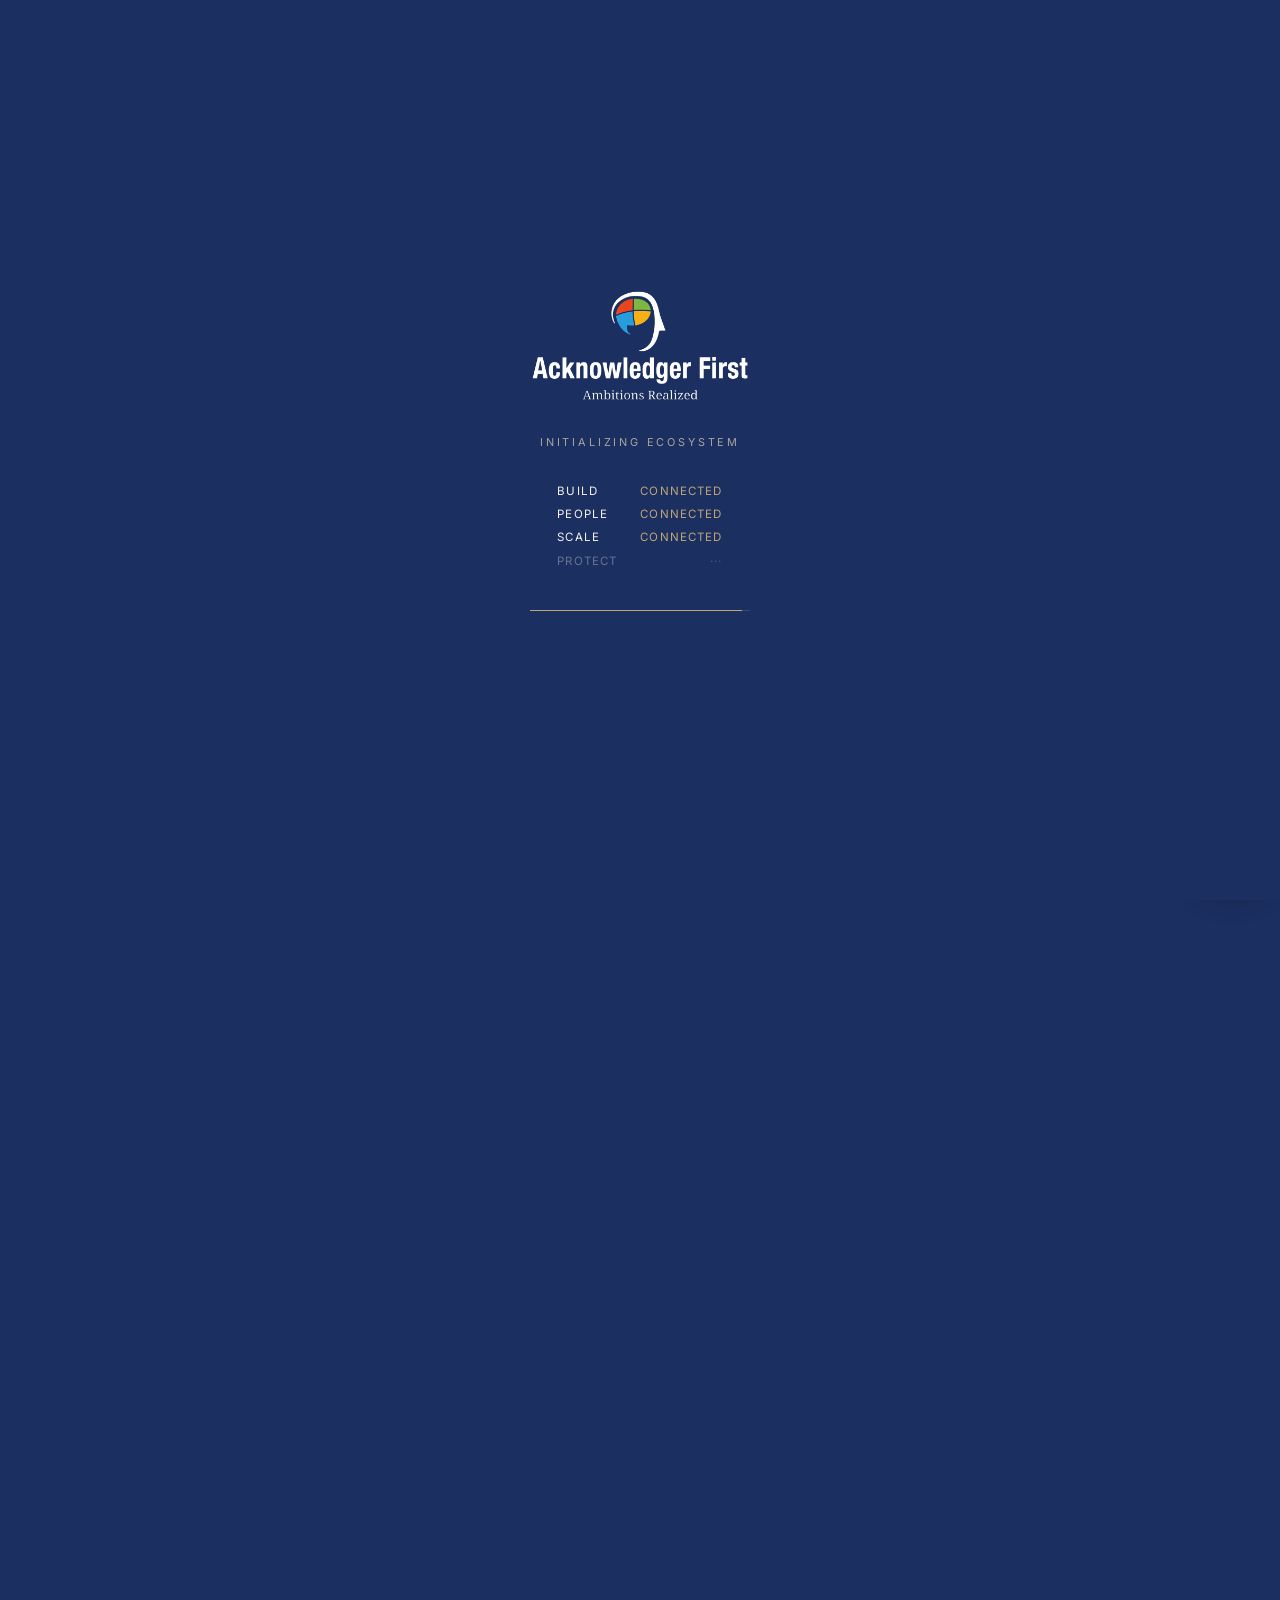
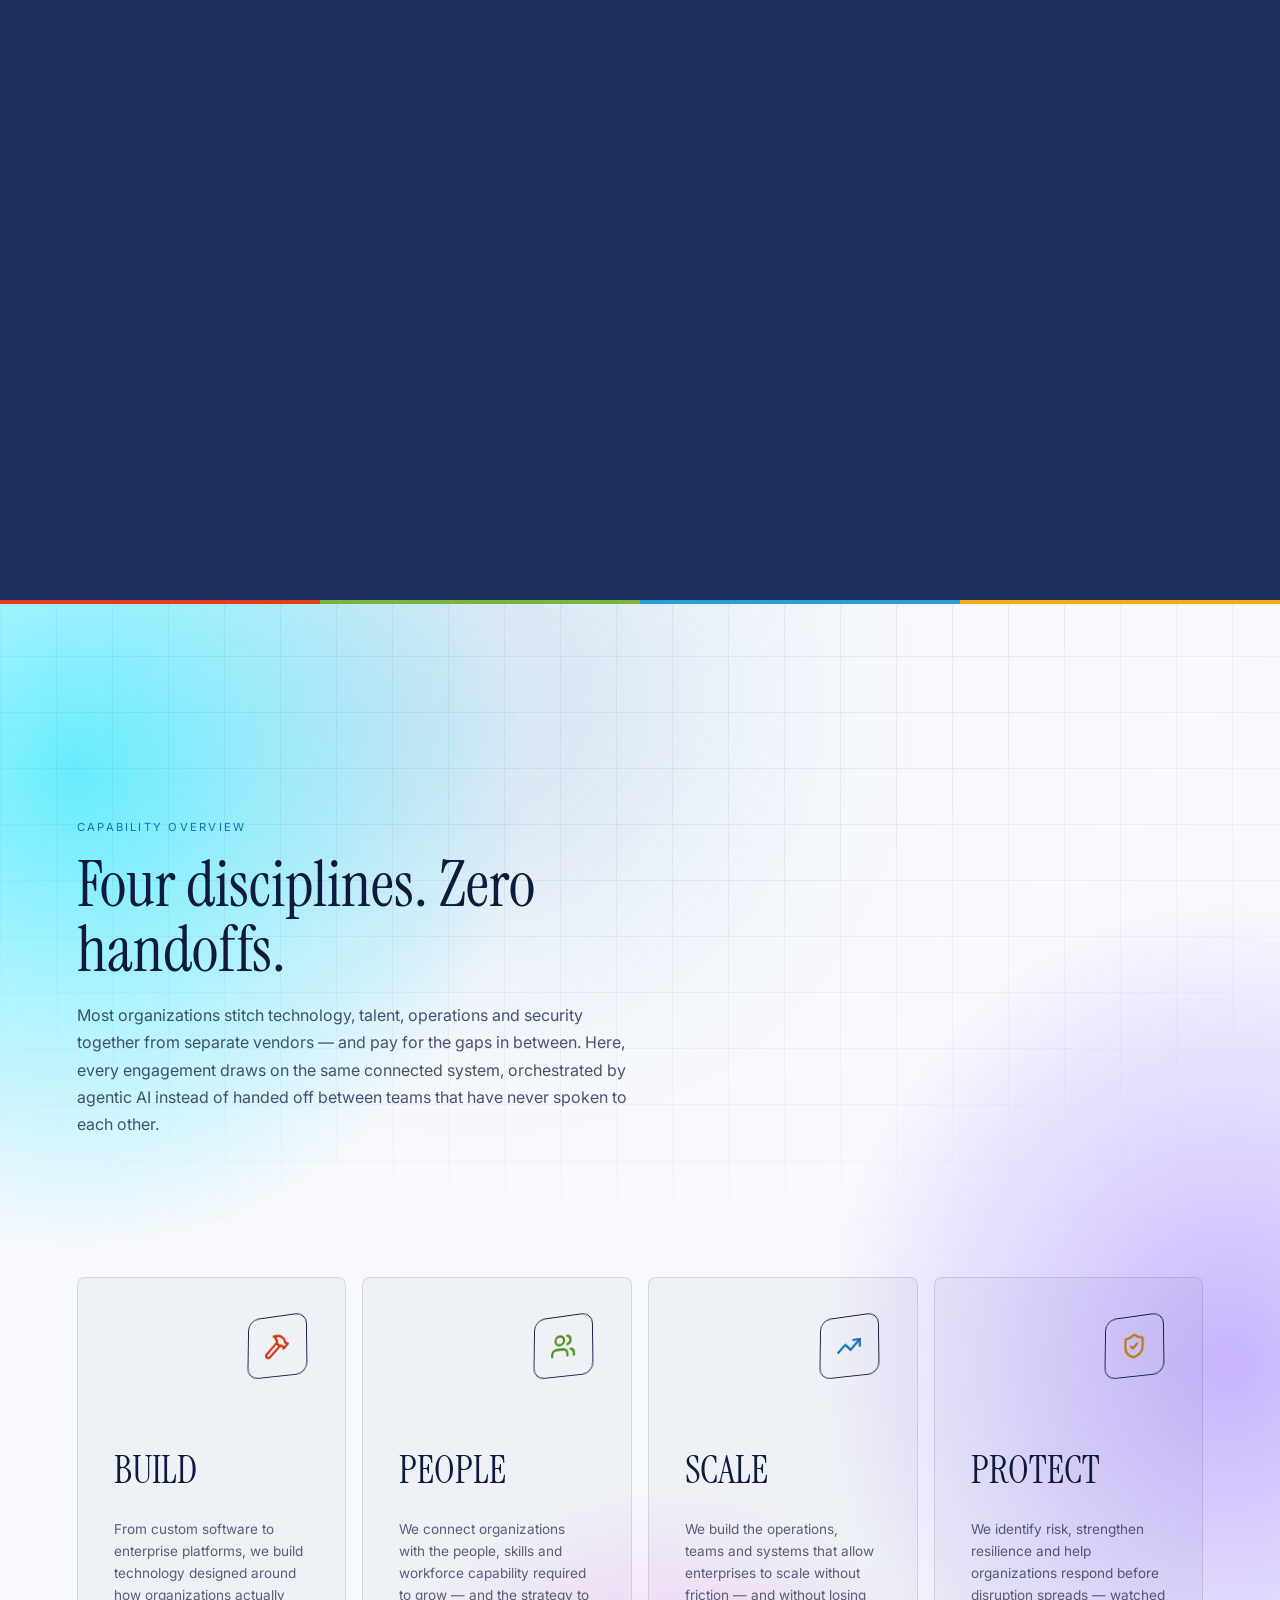
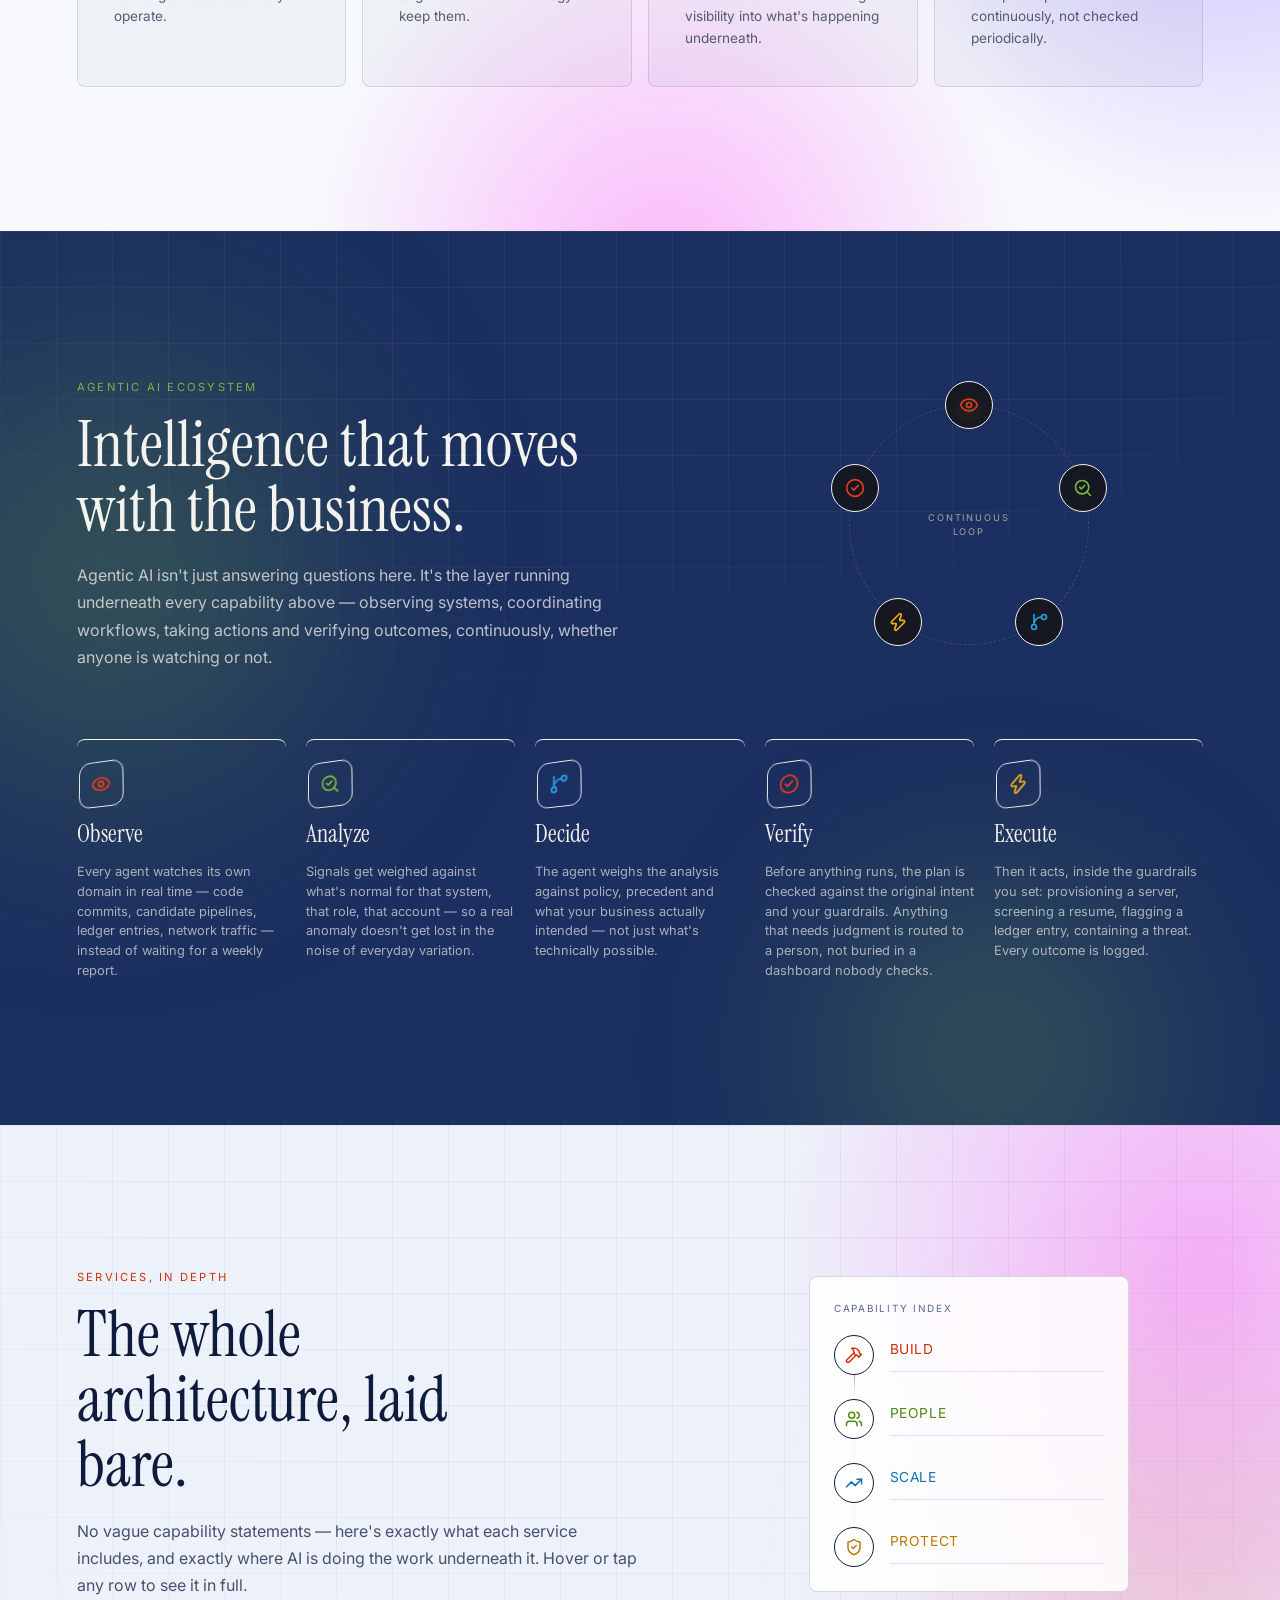
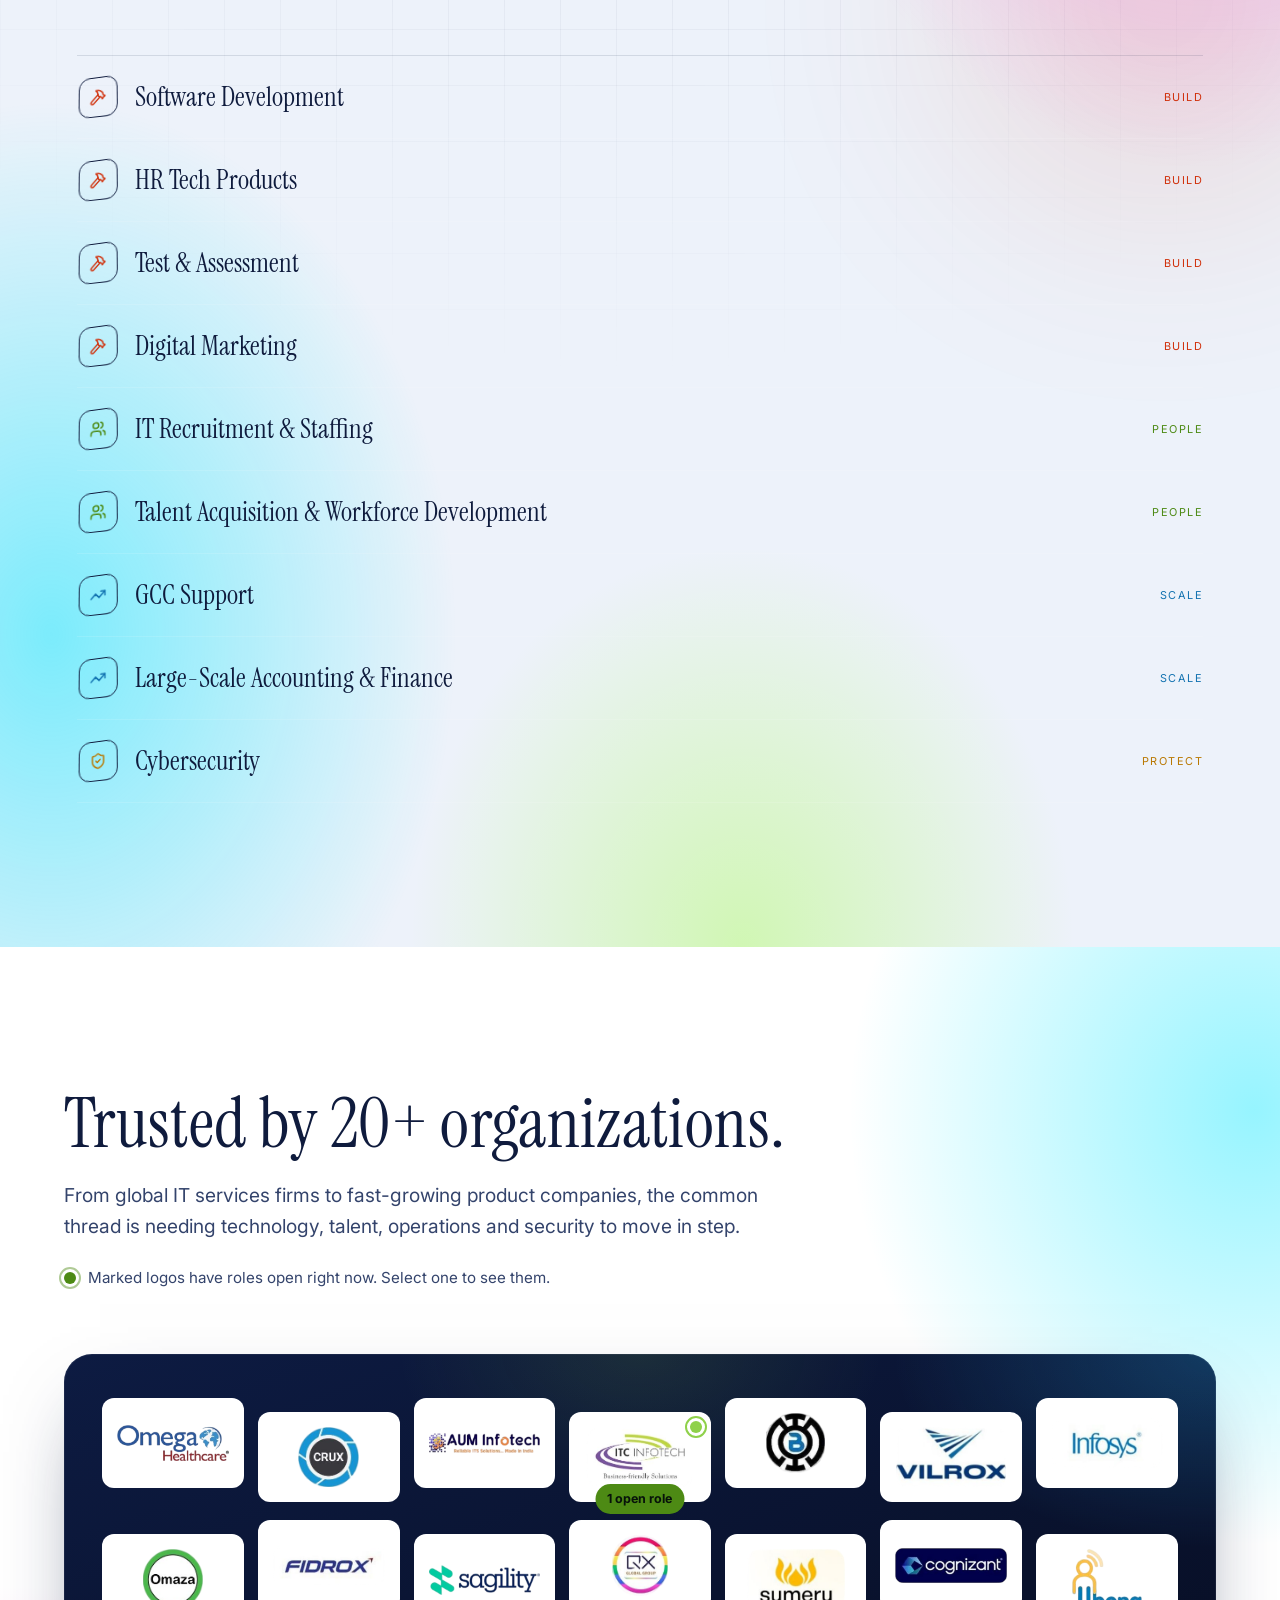
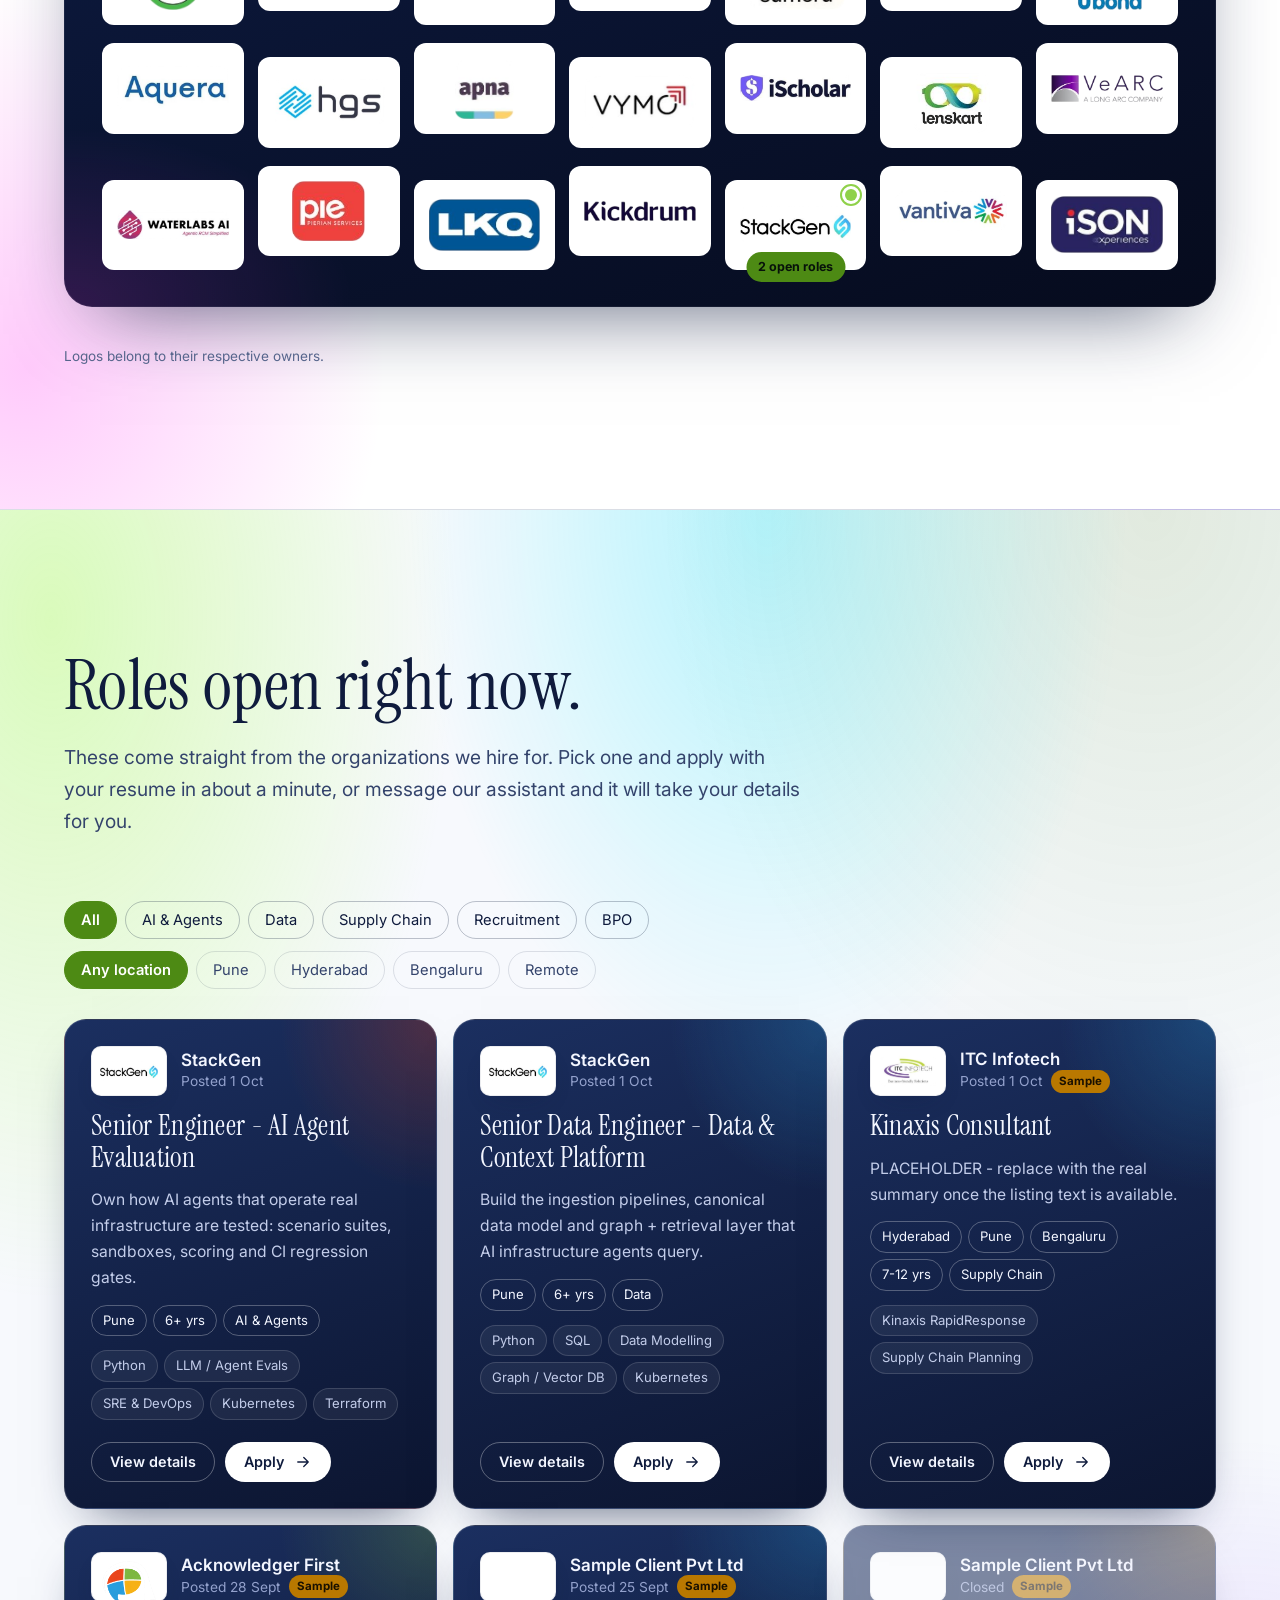
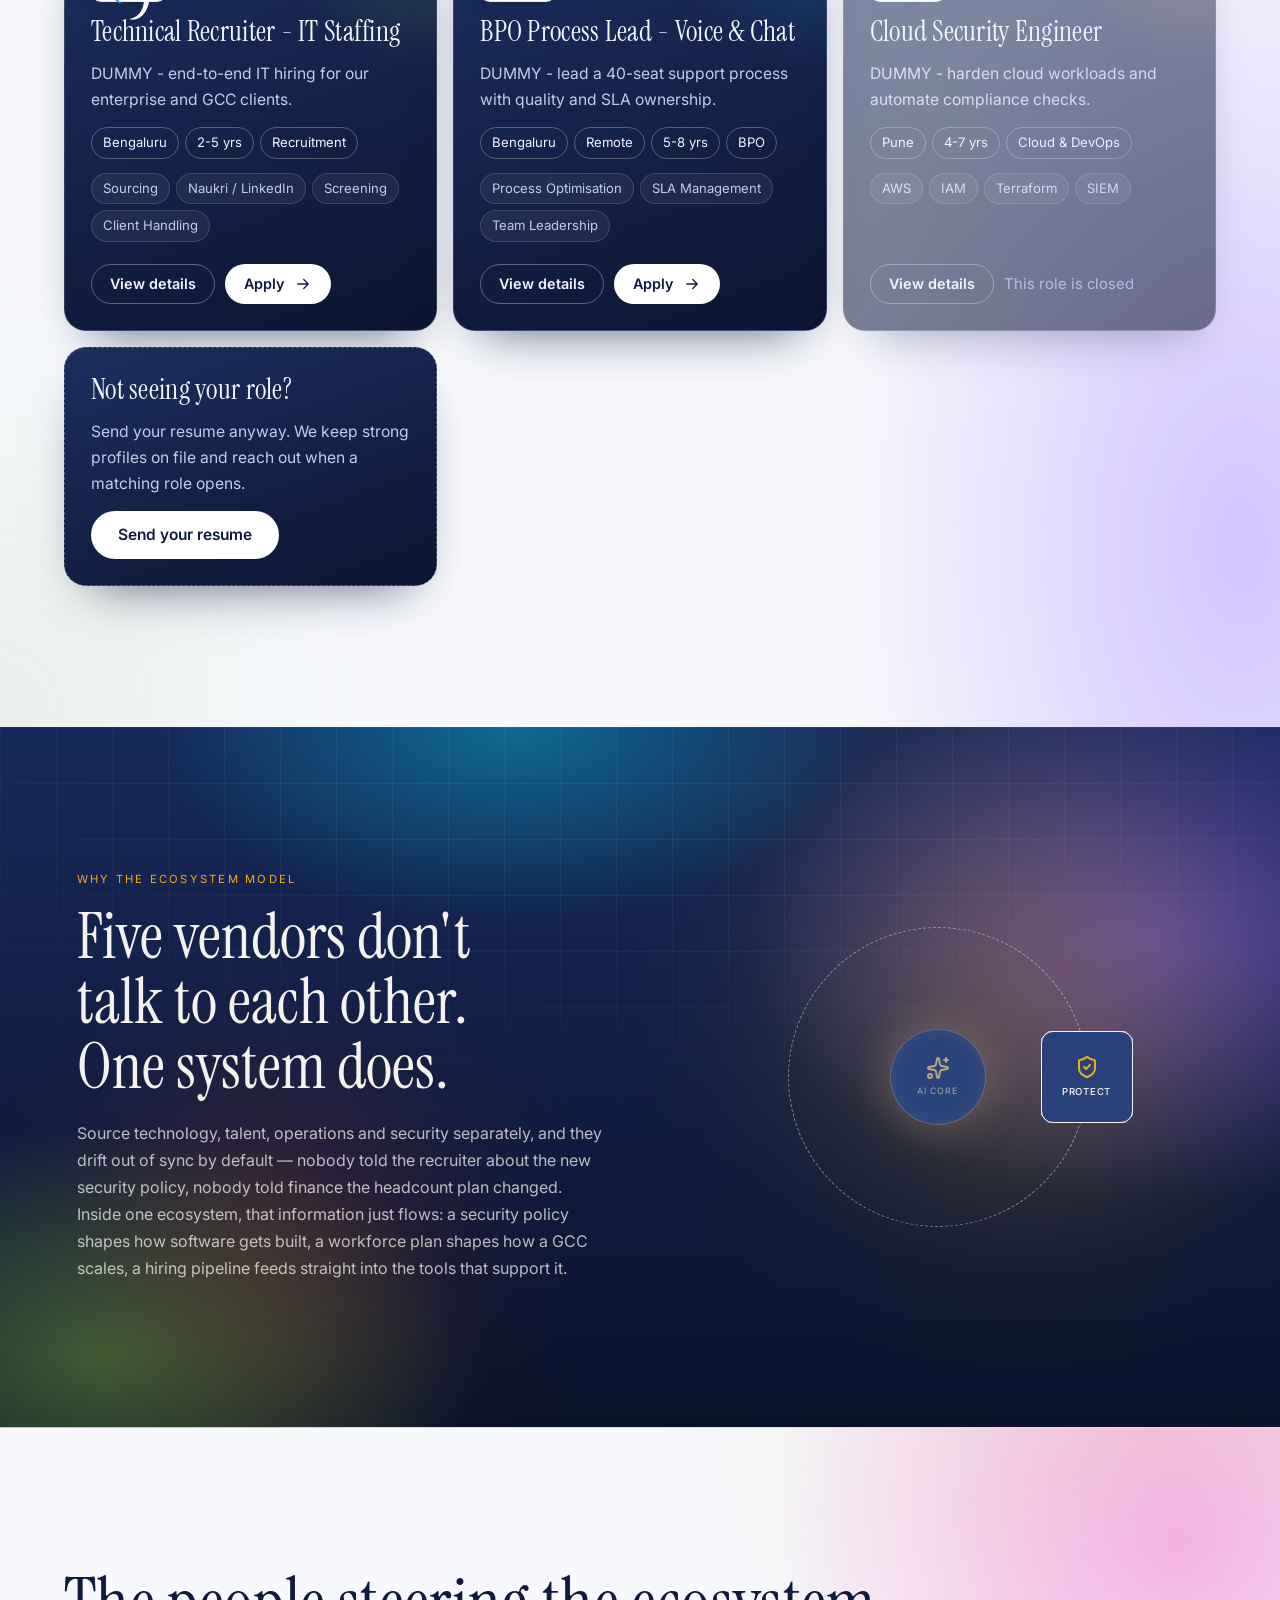
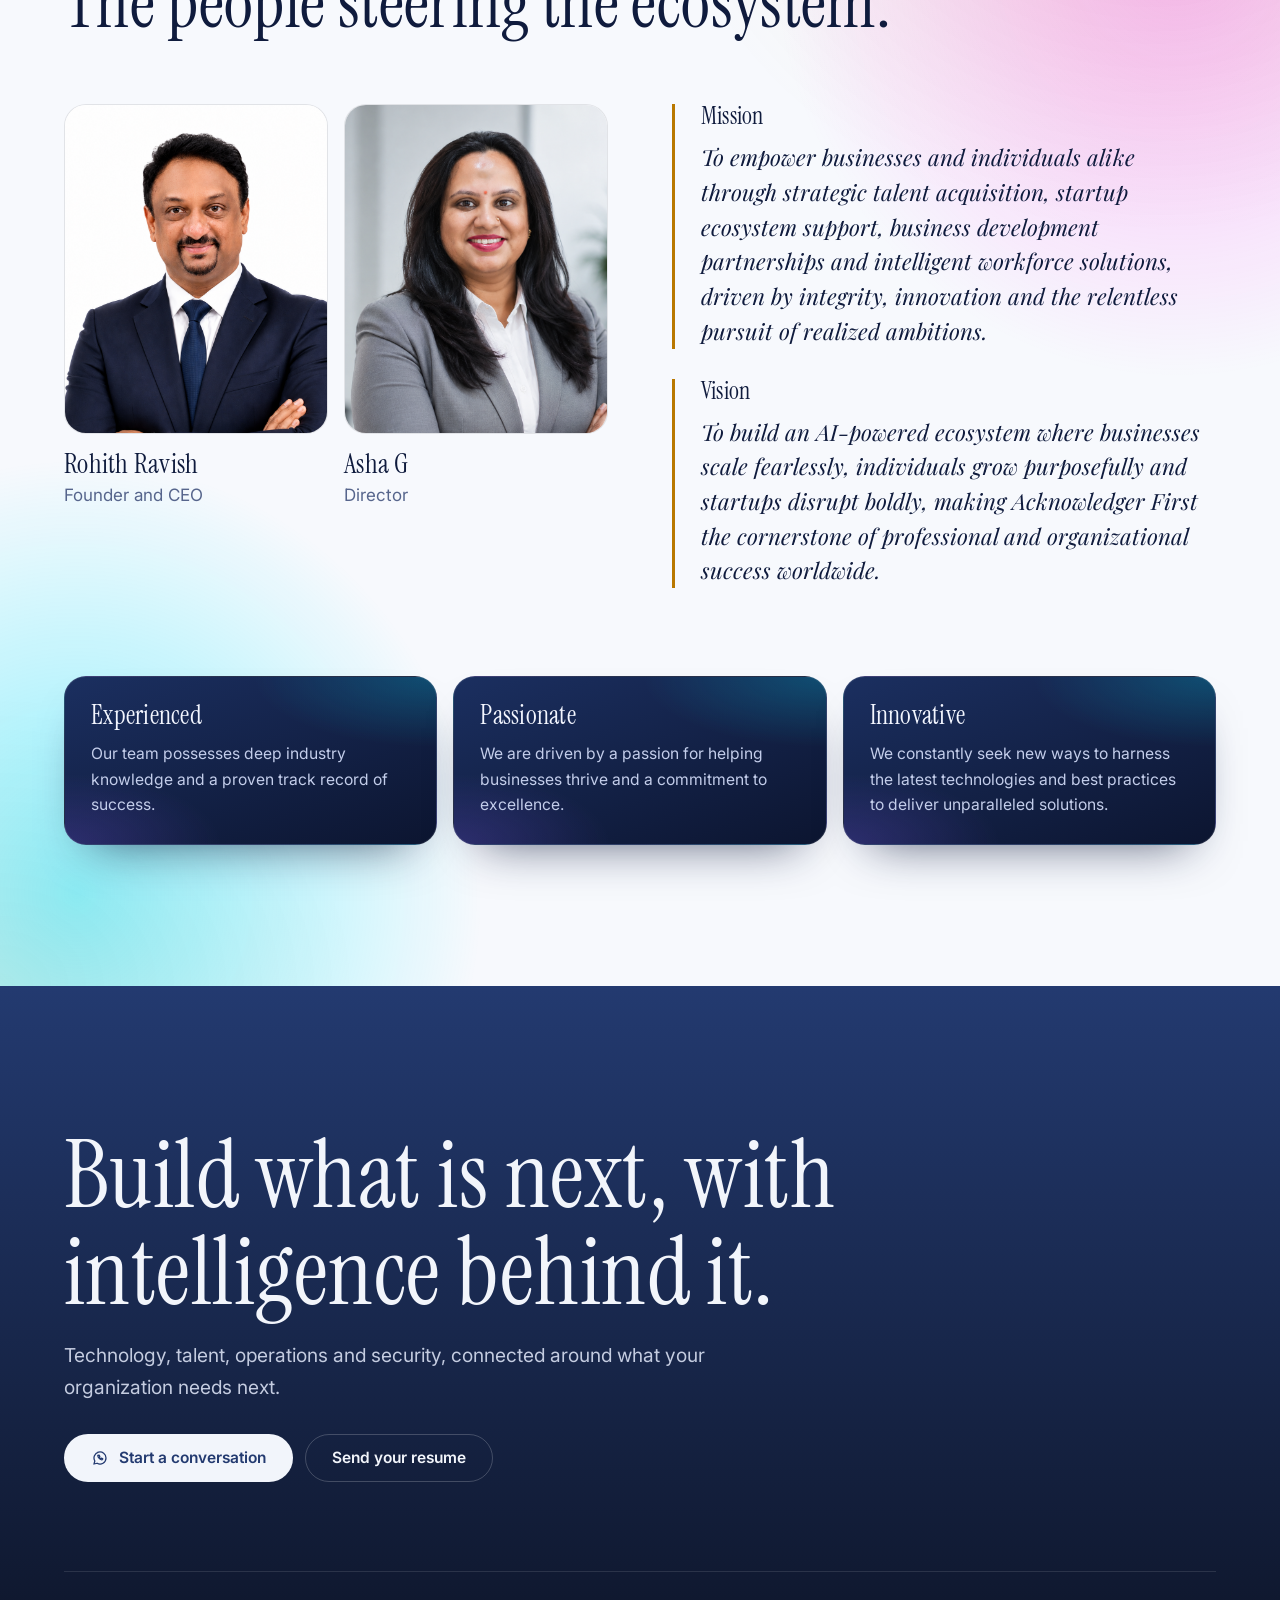
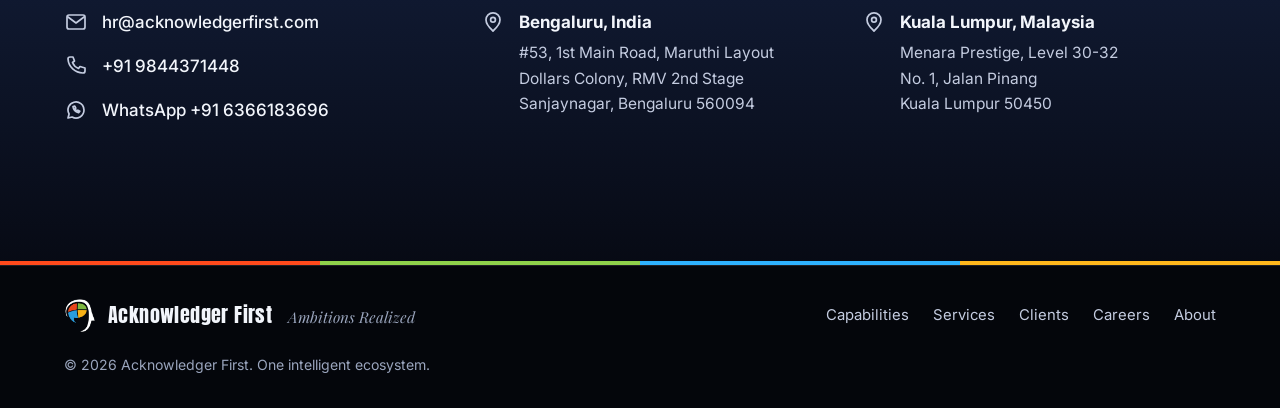
==== commit 5ee91d70: "new" ====
--- a/index.html
+++ b/index.html
@@ -1 +1,100 @@
-<!DOCTYPE html><html lang="en"><head><meta charSet="utf-8"/><meta name="viewport" content="width=device-width, initial-scale=1"/><link rel="preload" as="image" href="/brand/logo-full.png"/><link rel="preload" as="image" href="/brand/icon.png"/><link rel="stylesheet" href="/_next/static/chunks/2e3ytyjhpi22k.css" data-precedence="next"/><link rel="preload" as="script" fetchPriority="low" href="/_next/static/chunks/12aruqaur5huj.js"/><script src="/_next/static/chunks/3rx7jmld6eggj.js" async=""></script><script src="/_next/static/chunks/1mkbuudhndal5.js" async=""></script><script src="/_next/static/chunks/turbopack-2fm7fvga8k8ai.js" async=""></script><script src="/_next/static/chunks/3fntmmi971322.js" async="" crossorigin=""></script><script src="/_next/static/chunks/3tq503u7byb-t.js" async="" crossorigin=""></script><link rel="preload" href="https://fonts.googleapis.com/css2?family=Instrument+Serif:ital@0;1&amp;family=Inter:wght@400;500;600;700&amp;family=Anton&amp;family=Playfair+Display:ital@0;1&amp;display=swap" as="style"/><title>Acknowledger First — Build. People. Scale. Protect.</title><meta name="description" content="One intelligent ecosystem for modern business — software, talent, operations and security, orchestrated by agentic AI."/><link rel="preconnect" href="https://fonts.googleapis.com"/><link rel="preconnect" href="https://fonts.gstatic.com" crossorigin="anonymous"/><link href="https://fonts.googleapis.com/css2?family=Instrument+Serif:ital@0;1&amp;family=Inter:wght@400;500;600;700&amp;family=Anton&amp;family=Playfair+Display:ital@0;1&amp;display=swap" rel="stylesheet"/><script src="/_next/static/chunks/0cz1d0mv5g_q7.js" noModule=""></script></head><body><div hidden=""><!--$--><!--/$--></div><div class="fixed inset-0 z-[10000] flex flex-col items-center justify-center gap-8 bg-near-black transition-opacity duration-[900ms]" style="opacity:1;visibility:visible;pointer-events:auto" aria-hidden="false"><img alt="" width="280" height="144" decoding="async" data-nimg="1" class="h-auto w-[220px]" style="color:transparent" src="/brand/logo-full.png"/><div class="text-[0.68rem] tracking-[0.26em] text-warm-gray">INITIALIZING ECOSYSTEM</div><div class="flex flex-col gap-1.5"><div class="flex items-center justify-between gap-8 text-[0.72rem] tracking-[0.1em] transition-opacity duration-[400ms]" style="opacity:0.35"><span class="text-soft-white">BUILD</span><span style="color:var(--color-warm-gray)">···</span></div><div class="flex items-center justify-between gap-8 text-[0.72rem] tracking-[0.1em] transition-opacity duration-[400ms]" style="opacity:0.35"><span class="text-soft-white">PEOPLE</span><span style="color:var(--color-warm-gray)">···</span></div><div class="flex items-center justify-between gap-8 text-[0.72rem] tracking-[0.1em] transition-opacity duration-[400ms]" style="opacity:0.35"><span class="text-soft-white">SCALE</span><span style="color:var(--color-warm-gray)">···</span></div><div class="flex items-center justify-between gap-8 text-[0.72rem] tracking-[0.1em] transition-opacity duration-[400ms]" style="opacity:0.35"><span class="text-soft-white">PROTECT</span><span style="color:var(--color-warm-gray)">···</span></div></div><div class="relative mt-2 h-px w-[220px] overflow-hidden bg-white/[0.12]"><span class="absolute top-0 left-0 block h-full bg-gold" style="width:0%"></span></div></div><nav class="fixed top-0 right-0 left-0 z-[500] flex items-center justify-between border-b border-white/[0.06] px-[clamp(1.2rem,4vw,3rem)] py-5 text-soft-white backdrop-blur-[14px] transition-[transform,background] duration-500" style="background:rgba(6,12,28,0.15);transform:translateY(0)"><div class="flex items-center gap-2.5"><img alt="" width="30" height="30" decoding="async" data-nimg="1" class="h-7.5 w-7.5" style="color:transparent" src="/brand/icon.png"/><span class="font-brand text-[1.25rem] tracking-[0.01em] text-soft-white">Acknowledger First</span></div><div class="hidden gap-8 text-[0.82rem] md:flex"><a href="#capabilities" class="relative opacity-80 transition-opacity hover:opacity-100">Capabilities</a><a href="#ai" class="relative opacity-80 transition-opacity hover:opacity-100">AI Ecosystem</a><a href="#services" class="relative opacity-80 transition-opacity hover:opacity-100">Services</a><a href="#why" class="relative opacity-80 transition-opacity hover:opacity-100">Industries</a><a href="#cta" class="relative opacity-80 transition-opacity hover:opacity-100">About</a></div><a href="https://wa.me/6366183696" target="_blank" rel="noopener noreferrer" data-cursor="OPEN" class="rounded-sm border border-current px-4 py-2.5 text-[0.78rem] tracking-[0.03em] md:px-5">Start a Conversation</a></nav><div id="cinematic-zone" class="relative h-[600vh]"><div class="sticky top-0 h-screen w-full overflow-hidden bg-near-black"><video muted="" playsInline="" preload="auto" class="absolute inset-0 h-full w-full object-cover transition-opacity duration-500" style="opacity:1;filter:saturate(0.95) contrast(1.03);object-position:50% 50%"><source src="/video/enterprise.mp4" type="video/mp4"/></video><div class="absolute inset-0 transition-opacity duration-600" style="opacity:0;background:radial-gradient(120% 90% at 50% 30%, #2a2113, var(--color-near-black) 72%)"></div><div class="pointer-events-none absolute inset-0" style="background:linear-gradient(180deg, rgba(6,12,28,.55) 0%, rgba(6,12,28,0) 22%, rgba(6,12,28,0) 68%, rgba(6,12,28,.75) 100%)"></div><div class="pointer-events-none absolute inset-y-0 left-0 hidden w-[46%] md:block" style="background:linear-gradient(90deg, rgba(5,10,22,0.62) 0%, rgba(5,10,22,0.28) 55%, rgba(5,10,22,0) 100%)"></div><div class="pointer-events-none absolute inset-0 z-10 flex flex-col items-center justify-center gap-6 text-center transition-all duration-[1200ms] ease-out" style="opacity:1;filter:blur(0px);transform:scale(1)"><h1 class="cine-text-shadow px-4 leading-[0.95] tracking-[0.01em] text-soft-white" style="font-size:clamp(2.6rem, 9vw, 8.5rem);font-family:&#x27;Anton&#x27;, &#x27;Arial Narrow&#x27;, sans-serif;font-weight:400">Acknowledger First</h1><p class="cine-text-shadow text-[0.95rem] tracking-[0.15em] text-gold md:text-[1.1rem]" style="font-family:&#x27;Playfair Display&#x27;, Georgia, serif">Ambitions Realized</p></div><div class="cine-text-shadow pointer-events-none absolute top-1/2 left-[clamp(1.2rem,4vw,3.5rem)] z-10 hidden max-w-105 -translate-y-1/2 transition-opacity duration-700 md:block" style="opacity:0;visibility:hidden"><h2 class="mb-4 font-serif text-[clamp(3.2rem,7vw,6.2rem)] leading-[0.95] text-soft-white">ENTER</h2></div><div class="absolute top-1/2 right-[clamp(1.2rem,4vw,3rem)] z-10 hidden -translate-y-1/2 flex-col gap-4 transition-opacity duration-700 md:flex" style="opacity:0;visibility:hidden"><div class="w-65 rounded-md border border-glass-border bg-glass p-6 backdrop-blur-[10px]"><div class="mb-1 flex items-center gap-2 text-[0.64rem] tracking-[0.18em] text-warm-gray"><span class="agent-dot h-1 w-1 rounded-full bg-gold"></span></div><div class="mb-4 text-[0.9rem] tracking-[0.02em] text-soft-white">ENTER</div><div class="mt-4 border-t border-white/[0.09] pt-3.5 text-[0.62rem] tracking-[0.14em] text-warm-gray"></div></div><div class="w-65 rounded-md border border-glass-border bg-glass p-5 backdrop-blur-[10px] transition-all duration-700" style="opacity:0;max-height:0;padding:0;border:none;overflow:hidden;transform:translateY(10px)"></div></div><div class="absolute bottom-28 left-1/2 z-11 hidden -translate-x-1/2 overflow-hidden rounded-md border-2 backdrop-blur-[16px] transition-opacity duration-500 md:flex" style="opacity:0;visibility:hidden;border-color:var(--color-gold)55;background:linear-gradient(135deg, rgba(10,20,40,0.96), rgba(5,8,16,0.98) 55%, var(--color-gold)30);box-shadow:0 12px 40px -8px var(--color-gold)70, 0 0 0 1px rgba(255,255,255,0.04) inset"></div><div class="absolute inset-x-0 bottom-9 z-10 hidden justify-center transition-opacity duration-500 md:flex" style="opacity:0"><div class="flex items-center gap-6 rounded-md border border-glass-border bg-glass px-6 py-3.5 backdrop-blur-[10px]"><button data-cursor="JUMP" class="flex items-center gap-2.5 text-left transition-opacity duration-300" style="opacity:0.45"><span class="text-[0.68rem] tracking-[0.05em] text-warm-gray">01</span><span class="text-[0.78rem] tracking-[0.02em] text-soft-white">BUILD</span><span class="relative block h-px w-8 overflow-hidden bg-white/15"></span></button><button data-cursor="JUMP" class="flex items-center gap-2.5 text-left transition-opacity duration-300" style="opacity:0.45"><span class="text-[0.68rem] tracking-[0.05em] text-warm-gray">02</span><span class="text-[0.78rem] tracking-[0.02em] text-soft-white">PEOPLE</span><span class="relative block h-px w-8 overflow-hidden bg-white/15"></span></button><button data-cursor="JUMP" class="flex items-center gap-2.5 text-left transition-opacity duration-300" style="opacity:0.45"><span class="text-[0.68rem] tracking-[0.05em] text-warm-gray">03</span><span class="text-[0.78rem] tracking-[0.02em] text-soft-white">SCALE</span><span class="relative block h-px w-8 overflow-hidden bg-white/15"></span></button><button data-cursor="JUMP" class="flex items-center gap-2.5 text-left transition-opacity duration-300" style="opacity:0.45"><span class="text-[0.68rem] tracking-[0.05em] text-warm-gray">04</span><span class="text-[0.78rem] tracking-[0.02em] text-soft-white">PROTECT</span><span class="relative block h-px w-8 overflow-hidden bg-white/15"></span></button></div></div><div class="fixed inset-x-0 bottom-0 z-[300] px-5 pt-6 pb-8 transition-opacity duration-500 md:hidden" style="opacity:0;background:linear-gradient(180deg, rgba(6,12,28,0) 0%, rgba(6,12,28,0.92) 30%, rgba(6,12,28,0.97) 100%)"><div class="mb-1 text-[0.68rem] tracking-[0.2em] text-gold"></div><div class="mb-2 font-serif text-[2.4rem] leading-none">ENTER</div><div class="mb-3.5 font-serif text-[0.95rem] text-warm-gray italic"></div><div class="mb-3 flex items-center gap-1.5 text-[0.68rem] tracking-[0.08em] text-gold"><span class="agent-dot h-1.25 w-1.25 rounded-full bg-gold"></span>0<!-- --> AI AGENTS ACTIVE</div><div class="flex flex-col gap-2"></div></div></div></div><div class="fixed inset-0 z-[800] flex items-center justify-center bg-near-black/72 backdrop-blur-[6px] transition-opacity duration-400" style="opacity:0;visibility:hidden"><div class="relative flex min-h-[440px] w-[min(660px,88vw)] flex-col overflow-hidden rounded-xl border p-[clamp(1.8rem,4vw,2.8rem)] transition-transform duration-400" style="transform:translateY(14px);border-color:var(--color-gold)40;background:linear-gradient(160deg, #0d1a30 0%, #070a12 55%, #05060a 100%);box-shadow:0 30px 80px -20px var(--color-gold)40, 0 0 0 1px rgba(255,255,255,0.03) inset"><div class="pointer-events-none absolute -top-24 -right-16 h-72 w-72 rounded-full opacity-30 blur-[90px]" style="background:var(--color-gold)"></div><div class="pointer-events-none absolute -bottom-28 -left-16 h-64 w-64 rounded-full opacity-25 blur-[90px]" style="background:var(--color-neon-cyan)"></div><button data-cursor="CLOSE" class="absolute top-5 right-5 z-10 flex h-8 w-8 items-center justify-center rounded-full border border-white/15 bg-black/30 text-[1.05rem] text-warm-gray backdrop-blur-sm transition-colors hover:border-white/30 hover:text-soft-white" aria-label="Close">×</button></div></div><section id="capabilities" class="relative isolate overflow-hidden px-[clamp(1.2rem,6vw,6rem)] py-36" style="background-color:var(--color-logo-blue)4d"><div class="grid-texture pointer-events-none absolute inset-0"></div><div class="pointer-events-none absolute top-[-10%] left-[20%] h-[28rem] w-[28rem] rounded-full opacity-30 blur-[130px]" style="background:var(--color-logo-blue)"></div><div class="relative"><div class="grid grid-cols-1 items-center gap-12 lg:grid-cols-[1.3fr_1fr]"><div><div class="reveal-init  " style="transition-delay:0ms"><div class="mb-4 text-[0.7rem] tracking-[0.2em]" style="color:var(--color-logo-blue)">CAPABILITY OVERVIEW</div></div><div class="reveal-init  " style="transition-delay:80ms"><h2 class="mb-5 max-w-[16ch] font-serif text-[clamp(2.4rem,5vw,4.4rem)] leading-[1.02]">Four disciplines. Zero handoffs.</h2></div><div class="reveal-init  " style="transition-delay:160ms"><p class="max-w-[56ch] text-[1rem] leading-[1.7] text-soft-white/75">Most organizations stitch technology, talent, operations and security together from separate vendors — and pay for the gaps in between. Here, every engagement draws on the same connected system, orchestrated by agentic AI instead of handed off between teams that have never spoken to each other.</p></div></div><div class="reveal-init  flex justify-center" style="transition-delay:140ms"><div class="relative mx-auto" style="width:360px;height:360px;max-width:100%;perspective:1400px"><div class="absolute inset-0" style="transform-style:preserve-3d;transform:rotateX(58deg)"><div class="absolute top-1/2 left-1/2 flex h-16 w-16 items-center justify-center rounded-full border border-gold/40 bg-graphite" style="transform:translate(-50%, -50%) rotateX(-58deg);box-shadow:0 0 34px 6px rgba(191,166,122,0.3)"><img alt="" loading="lazy" width="30" height="30" decoding="async" data-nimg="1" class="glow-pulse h-7.5 w-7.5" style="color:transparent" src="/brand/icon.png"/></div><div class="absolute top-1/2 left-1/2 rounded-full border border-dashed border-white/[0.14]" style="width:128px;height:128px;margin-left:-64px;margin-top:-64px;transform-style:preserve-3d;animation:spin-2d 13s linear infinite"><div class="absolute top-1/2 left-full" style="transform:translate(-50%, -50%)"><div style="transform:rotateX(-58deg);transform-style:preserve-3d"><div class="flex h-11 w-11 items-center justify-center rounded-full border backdrop-blur-sm" style="animation:spin-2d 13s linear infinite reverse;border-color:var(--color-gold)55;background:rgba(22,23,26,0.92);box-shadow:0 0 16px var(--color-gold)45"><svg xmlns="http://www.w3.org/2000/svg" width="24" height="24" viewBox="0 0 24 24" fill="none" stroke="currentColor" stroke-width="2" stroke-linecap="round" stroke-linejoin="round" class="lucide lucide-hammer h-5 w-5" aria-hidden="true" style="color:var(--color-gold)"><path d="m15 12-9.373 9.373a1 1 0 0 1-3.001-3L12 9"></path><path d="m18 15 4-4"></path><path d="m21.5 11.5-1.914-1.914A2 2 0 0 1 19 8.172v-.344a2 2 0 0 0-.586-1.414l-1.657-1.657A6 6 0 0 0 12.516 3H9l1.243 1.243A6 6 0 0 1 12 8.485V10l2 2h1.172a2 2 0 0 1 1.414.586L18.5 14.5"></path></svg></div></div></div></div><div class="absolute top-1/2 left-1/2 rounded-full border border-dashed border-white/[0.14]" style="width:192px;height:192px;margin-left:-96px;margin-top:-96px;transform-style:preserve-3d;animation:spin-2d 19s linear infinite"><div class="absolute top-1/2 left-full" style="transform:translate(-50%, -50%)"><div style="transform:rotateX(-58deg);transform-style:preserve-3d"><div class="flex h-11 w-11 items-center justify-center rounded-full border backdrop-blur-sm" style="animation:spin-2d 19s linear infinite reverse;border-color:var(--color-neon-rose)55;background:rgba(22,23,26,0.92);box-shadow:0 0 16px var(--color-neon-rose)45"><svg xmlns="http://www.w3.org/2000/svg" width="24" height="24" viewBox="0 0 24 24" fill="none" stroke="currentColor" stroke-width="2" stroke-linecap="round" stroke-linejoin="round" class="lucide lucide-users h-5 w-5" aria-hidden="true" style="color:var(--color-neon-rose)"><path d="M16 21v-2a4 4 0 0 0-4-4H6a4 4 0 0 0-4 4v2"></path><path d="M16 3.128a4 4 0 0 1 0 7.744"></path><path d="M22 21v-2a4 4 0 0 0-3-3.87"></path><circle cx="9" cy="7" r="4"></circle></svg></div></div></div></div><div class="absolute top-1/2 left-1/2 rounded-full border border-dashed border-white/[0.14]" style="width:260px;height:260px;margin-left:-130px;margin-top:-130px;transform-style:preserve-3d;animation:spin-2d 26s linear infinite"><div class="absolute top-1/2 left-full" style="transform:translate(-50%, -50%)"><div style="transform:rotateX(-58deg);transform-style:preserve-3d"><div class="flex h-11 w-11 items-center justify-center rounded-full border backdrop-blur-sm" style="animation:spin-2d 26s linear infinite reverse;border-color:var(--color-neon-violet)55;background:rgba(22,23,26,0.92);box-shadow:0 0 16px var(--color-neon-violet)45"><svg xmlns="http://www.w3.org/2000/svg" width="24" height="24" viewBox="0 0 24 24" fill="none" stroke="currentColor" stroke-width="2" stroke-linecap="round" stroke-linejoin="round" class="lucide lucide-trending-up h-5 w-5" aria-hidden="true" style="color:var(--color-neon-violet)"><path d="M16 7h6v6"></path><path d="m22 7-8.5 8.5-5-5L2 17"></path></svg></div></div></div></div><div class="absolute top-1/2 left-1/2 rounded-full border border-dashed border-white/[0.14]" style="width:328px;height:328px;margin-left:-164px;margin-top:-164px;transform-style:preserve-3d;animation:spin-2d 34s linear infinite"><div class="absolute top-1/2 left-full" style="transform:translate(-50%, -50%)"><div style="transform:rotateX(-58deg);transform-style:preserve-3d"><div class="flex h-11 w-11 items-center justify-center rounded-full border backdrop-blur-sm" style="animation:spin-2d 34s linear infinite reverse;border-color:var(--color-neon-cyan)55;background:rgba(22,23,26,0.92);box-shadow:0 0 16px var(--color-neon-cyan)45"><svg xmlns="http://www.w3.org/2000/svg" width="24" height="24" viewBox="0 0 24 24" fill="none" stroke="currentColor" stroke-width="2" stroke-linecap="round" stroke-linejoin="round" class="lucide lucide-shield-check h-5 w-5" aria-hidden="true" style="color:var(--color-neon-cyan)"><path d="M20 13c0 5-3.5 7.5-7.66 8.95a1 1 0 0 1-.67-.01C7.5 20.5 4 18 4 13V6a1 1 0 0 1 1-1c2 0 4.5-1.2 6.24-2.72a1.17 1.17 0 0 1 1.52 0C14.51 3.81 17 5 19 5a1 1 0 0 1 1 1z"></path><path d="m9 12 2 2 4-4"></path></svg></div></div></div></div></div></div></div></div><div class="mt-16 grid grid-cols-1 items-stretch gap-4 md:grid-cols-4"><div class="reveal-init  h-full" style="transition-delay:200ms"><div class="group relative flex h-full min-h-85 flex-col overflow-hidden rounded-lg border border-white/[0.08] bg-white/[0.02] p-9 transition-all duration-500 hover:-translate-y-1.5 hover:border-white/[0.16] hover:shadow-[0_20px_50px_-12px_var(--card-accent)]" style="--card-accent:var(--color-logo-red)66"><div class="pointer-events-none absolute -top-10 -right-10 h-32 w-32 rounded-full opacity-0 blur-3xl transition-opacity duration-500 group-hover:opacity-25" style="background:var(--color-logo-red)"></div><div class="relative mb-8 flex items-start justify-between"><span class="text-[0.68rem] tracking-[0.15em]" style="color:var(--color-logo-red)">0<!-- -->01</span><div style="perspective:700px;height:64px;width:64px" class="shrink-0"><div class="icon3d-tile flex h-full w-full items-center justify-center rounded-xl border" style="background:linear-gradient(135deg, var(--color-logo-red)2e, rgba(255,255,255,0.02) 70%);border-color:var(--color-logo-red)4d;box-shadow:8px 10px 26px -10px var(--color-logo-red)66, inset 0 0 20px var(--color-logo-red)14"><svg xmlns="http://www.w3.org/2000/svg" width="24" height="24" viewBox="0 0 24 24" fill="none" stroke="currentColor" stroke-width="2" stroke-linecap="round" stroke-linejoin="round" class="lucide lucide-hammer" aria-hidden="true" style="color:var(--color-logo-red);height:28px;width:28px"><path d="m15 12-9.373 9.373a1 1 0 0 1-3.001-3L12 9"></path><path d="m18 15 4-4"></path><path d="m21.5 11.5-1.914-1.914A2 2 0 0 1 19 8.172v-.344a2 2 0 0 0-.586-1.414l-1.657-1.657A6 6 0 0 0 12.516 3H9l1.243 1.243A6 6 0 0 1 12 8.485V10l2 2h1.172a2 2 0 0 1 1.414.586L18.5 14.5"></path></svg></div></div></div><div class="relative mt-8"><h3 class="font-serif text-[2.4rem]">BUILD</h3><p class="mt-5 text-[0.85rem] leading-[1.6] text-soft-white/68">From custom software to enterprise platforms, we build technology designed around how organizations actually operate.</p></div></div></div><div class="reveal-init  h-full" style="transition-delay:300ms"><div class="group relative flex h-full min-h-85 flex-col overflow-hidden rounded-lg border border-white/[0.08] bg-white/[0.02] p-9 transition-all duration-500 hover:-translate-y-1.5 hover:border-white/[0.16] hover:shadow-[0_20px_50px_-12px_var(--card-accent)]" style="--card-accent:var(--color-logo-green)66"><div class="pointer-events-none absolute -top-10 -right-10 h-32 w-32 rounded-full opacity-0 blur-3xl transition-opacity duration-500 group-hover:opacity-25" style="background:var(--color-logo-green)"></div><div class="relative mb-8 flex items-start justify-between"><span class="text-[0.68rem] tracking-[0.15em]" style="color:var(--color-logo-green)">0<!-- -->02</span><div style="perspective:700px;height:64px;width:64px" class="shrink-0"><div class="icon3d-tile flex h-full w-full items-center justify-center rounded-xl border" style="background:linear-gradient(135deg, var(--color-logo-green)2e, rgba(255,255,255,0.02) 70%);border-color:var(--color-logo-green)4d;box-shadow:8px 10px 26px -10px var(--color-logo-green)66, inset 0 0 20px var(--color-logo-green)14"><svg xmlns="http://www.w3.org/2000/svg" width="24" height="24" viewBox="0 0 24 24" fill="none" stroke="currentColor" stroke-width="2" stroke-linecap="round" stroke-linejoin="round" class="lucide lucide-users" aria-hidden="true" style="color:var(--color-logo-green);height:28px;width:28px"><path d="M16 21v-2a4 4 0 0 0-4-4H6a4 4 0 0 0-4 4v2"></path><path d="M16 3.128a4 4 0 0 1 0 7.744"></path><path d="M22 21v-2a4 4 0 0 0-3-3.87"></path><circle cx="9" cy="7" r="4"></circle></svg></div></div></div><div class="relative mt-8"><h3 class="font-serif text-[2.4rem]">PEOPLE</h3><p class="mt-5 text-[0.85rem] leading-[1.6] text-soft-white/68">We connect organizations with the people, skills and workforce capability required to grow — and the strategy to keep them.</p></div></div></div><div class="reveal-init  h-full" style="transition-delay:400ms"><div class="group relative flex h-full min-h-85 flex-col overflow-hidden rounded-lg border border-white/[0.08] bg-white/[0.02] p-9 transition-all duration-500 hover:-translate-y-1.5 hover:border-white/[0.16] hover:shadow-[0_20px_50px_-12px_var(--card-accent)]" style="--card-accent:var(--color-logo-blue)66"><div class="pointer-events-none absolute -top-10 -right-10 h-32 w-32 rounded-full opacity-0 blur-3xl transition-opacity duration-500 group-hover:opacity-25" style="background:var(--color-logo-blue)"></div><div class="relative mb-8 flex items-start justify-between"><span class="text-[0.68rem] tracking-[0.15em]" style="color:var(--color-logo-blue)">0<!-- -->03</span><div style="perspective:700px;height:64px;width:64px" class="shrink-0"><div class="icon3d-tile flex h-full w-full items-center justify-center rounded-xl border" style="background:linear-gradient(135deg, var(--color-logo-blue)2e, rgba(255,255,255,0.02) 70%);border-color:var(--color-logo-blue)4d;box-shadow:8px 10px 26px -10px var(--color-logo-blue)66, inset 0 0 20px var(--color-logo-blue)14"><svg xmlns="http://www.w3.org/2000/svg" width="24" height="24" viewBox="0 0 24 24" fill="none" stroke="currentColor" stroke-width="2" stroke-linecap="round" stroke-linejoin="round" class="lucide lucide-trending-up" aria-hidden="true" style="color:var(--color-logo-blue);height:28px;width:28px"><path d="M16 7h6v6"></path><path d="m22 7-8.5 8.5-5-5L2 17"></path></svg></div></div></div><div class="relative mt-8"><h3 class="font-serif text-[2.4rem]">SCALE</h3><p class="mt-5 text-[0.85rem] leading-[1.6] text-soft-white/68">We build the operations, teams and systems that allow enterprises to scale without friction — and without losing visibility into what&#x27;s happening underneath.</p></div></div></div><div class="reveal-init  h-full" style="transition-delay:500ms"><div class="group relative flex h-full min-h-85 flex-col overflow-hidden rounded-lg border border-white/[0.08] bg-white/[0.02] p-9 transition-all duration-500 hover:-translate-y-1.5 hover:border-white/[0.16] hover:shadow-[0_20px_50px_-12px_var(--card-accent)]" style="--card-accent:var(--color-logo-yellow)66"><div class="pointer-events-none absolute -top-10 -right-10 h-32 w-32 rounded-full opacity-0 blur-3xl transition-opacity duration-500 group-hover:opacity-25" style="background:var(--color-logo-yellow)"></div><div class="relative mb-8 flex items-start justify-between"><span class="text-[0.68rem] tracking-[0.15em]" style="color:var(--color-logo-yellow)">0<!-- -->04</span><div style="perspective:700px;height:64px;width:64px" class="shrink-0"><div class="icon3d-tile flex h-full w-full items-center justify-center rounded-xl border" style="background:linear-gradient(135deg, var(--color-logo-yellow)2e, rgba(255,255,255,0.02) 70%);border-color:var(--color-logo-yellow)4d;box-shadow:8px 10px 26px -10px var(--color-logo-yellow)66, inset 0 0 20px var(--color-logo-yellow)14"><svg xmlns="http://www.w3.org/2000/svg" width="24" height="24" viewBox="0 0 24 24" fill="none" stroke="currentColor" stroke-width="2" stroke-linecap="round" stroke-linejoin="round" class="lucide lucide-shield-check" aria-hidden="true" style="color:var(--color-logo-yellow);height:28px;width:28px"><path d="M20 13c0 5-3.5 7.5-7.66 8.95a1 1 0 0 1-.67-.01C7.5 20.5 4 18 4 13V6a1 1 0 0 1 1-1c2 0 4.5-1.2 6.24-2.72a1.17 1.17 0 0 1 1.52 0C14.51 3.81 17 5 19 5a1 1 0 0 1 1 1z"></path><path d="m9 12 2 2 4-4"></path></svg></div></div></div><div class="relative mt-8"><h3 class="font-serif text-[2.4rem]">PROTECT</h3><p class="mt-5 text-[0.85rem] leading-[1.6] text-soft-white/68">We identify risk, strengthen resilience and help organizations respond before disruption spreads — watched continuously, not checked periodically.</p></div></div></div></div></div></section><section id="ai" class="relative isolate overflow-hidden px-[clamp(1.2rem,6vw,6rem)] py-36" style="background-color:var(--color-logo-green)4d"><div class="grid-texture pointer-events-none absolute inset-0"></div><div class="pointer-events-none absolute top-[15%] left-[-8%] h-[26rem] w-[26rem] rounded-full opacity-30 blur-[130px]" style="background:var(--color-logo-green)"></div><div class="pointer-events-none absolute bottom-[-10%] right-[10%] h-80 w-80 rounded-full opacity-30 blur-[110px]" style="background:var(--color-logo-green)"></div><div class="relative"><div class="grid grid-cols-1 items-center gap-12 lg:grid-cols-[1.3fr_1fr]"><div><div class="reveal-init  " style="transition-delay:0ms"><div class="mb-4 text-[0.7rem] tracking-[0.2em]" style="color:var(--color-logo-green)">AGENTIC AI ECOSYSTEM</div></div><div class="reveal-init  " style="transition-delay:80ms"><h2 class="mb-5 max-w-[20ch] font-serif text-[clamp(2.4rem,5vw,4.4rem)] leading-[1.02]">Intelligence that moves with the business.</h2></div><div class="reveal-init  " style="transition-delay:160ms"><p class="max-w-[56ch] text-[1rem] leading-[1.7] text-soft-white/75">Agentic AI isn&#x27;t just answering questions here. It&#x27;s the layer running underneath every capability above — observing systems, coordinating workflows, taking actions and verifying outcomes, continuously, whether anyone is watching or not.</p></div></div><div class="reveal-init  flex justify-center" style="transition-delay:140ms"><div class="relative mx-auto" style="width:300px;height:300px;max-width:100%"><div class="absolute inset-[30px] rounded-full border border-dashed border-white/[0.14]"></div><div class="spin-slow absolute inset-0"><span class="glow-pulse absolute top-[30px] left-1/2 h-2.5 w-2.5 -translate-x-1/2 rounded-full" style="background:var(--color-gold);box-shadow:0 0 14px 3px var(--color-gold)"></span></div><div class="absolute flex h-12 w-12 items-center justify-center rounded-full border backdrop-blur-sm" style="left:calc(50% + 7.34788079488412e-15px - 24px);top:calc(50% + -120px - 24px);border-color:var(--color-logo-red)55;background:rgba(22,23,26,0.9);box-shadow:0 0 16px var(--color-logo-red)38"><svg xmlns="http://www.w3.org/2000/svg" width="24" height="24" viewBox="0 0 24 24" fill="none" stroke="currentColor" stroke-width="2" stroke-linecap="round" stroke-linejoin="round" class="lucide lucide-eye h-5 w-5" aria-hidden="true" style="color:var(--color-logo-red)"><path d="M2.062 12.348a1 1 0 0 1 0-.696 10.75 10.75 0 0 1 19.876 0 1 1 0 0 1 0 .696 10.75 10.75 0 0 1-19.876 0"></path><circle cx="12" cy="12" r="3"></circle></svg></div><div class="absolute flex h-12 w-12 items-center justify-center rounded-full border backdrop-blur-sm" style="left:calc(50% + 114.12678195541842px - 24px);top:calc(50% + -37.08203932499369px - 24px);border-color:var(--color-logo-green)55;background:rgba(22,23,26,0.9);box-shadow:0 0 16px var(--color-logo-green)38"><svg xmlns="http://www.w3.org/2000/svg" width="24" height="24" viewBox="0 0 24 24" fill="none" stroke="currentColor" stroke-width="2" stroke-linecap="round" stroke-linejoin="round" class="lucide lucide-search-check h-5 w-5" aria-hidden="true" style="color:var(--color-logo-green)"><path d="m8 11 2 2 4-4"></path><circle cx="11" cy="11" r="8"></circle><path d="m21 21-4.3-4.3"></path></svg></div><div class="absolute flex h-12 w-12 items-center justify-center rounded-full border backdrop-blur-sm" style="left:calc(50% + 70.53423027509677px - 24px);top:calc(50% + 97.0820393249937px - 24px);border-color:var(--color-logo-blue)55;background:rgba(22,23,26,0.9);box-shadow:0 0 16px var(--color-logo-blue)38"><svg xmlns="http://www.w3.org/2000/svg" width="24" height="24" viewBox="0 0 24 24" fill="none" stroke="currentColor" stroke-width="2" stroke-linecap="round" stroke-linejoin="round" class="lucide lucide-git-branch h-5 w-5" aria-hidden="true" style="color:var(--color-logo-blue)"><path d="M15 6a9 9 0 0 0-9 9V3"></path><circle cx="18" cy="6" r="3"></circle><circle cx="6" cy="18" r="3"></circle></svg></div><div class="absolute flex h-12 w-12 items-center justify-center rounded-full border backdrop-blur-sm" style="left:calc(50% + -70.53423027509676px - 24px);top:calc(50% + 97.0820393249937px - 24px);border-color:var(--color-logo-yellow)55;background:rgba(22,23,26,0.9);box-shadow:0 0 16px var(--color-logo-yellow)38"><svg xmlns="http://www.w3.org/2000/svg" width="24" height="24" viewBox="0 0 24 24" fill="none" stroke="currentColor" stroke-width="2" stroke-linecap="round" stroke-linejoin="round" class="lucide lucide-zap h-5 w-5" aria-hidden="true" style="color:var(--color-logo-yellow)"><path d="M15.914 4a1.5 1.5 0 00-2.474-1.561l-9 9A1.5 1.5 0 005.5 14h4.002a.5.5 0 01.471.666L8.086 20a1.5 1.5 0 002.475 1.56l9-9A1.5 1.5 0 0018.5 10h-3.997a.5.5 0 01-.472-.667z"></path></svg></div><div class="absolute flex h-12 w-12 items-center justify-center rounded-full border backdrop-blur-sm" style="left:calc(50% + -114.12678195541842px - 24px);top:calc(50% + -37.08203932499373px - 24px);border-color:var(--color-logo-red)55;background:rgba(22,23,26,0.9);box-shadow:0 0 16px var(--color-logo-red)38"><svg xmlns="http://www.w3.org/2000/svg" width="24" height="24" viewBox="0 0 24 24" fill="none" stroke="currentColor" stroke-width="2" stroke-linecap="round" stroke-linejoin="round" class="lucide lucide-circle-check h-5 w-5" aria-hidden="true" style="color:var(--color-logo-red)"><circle cx="12" cy="12" r="10"></circle><path d="m16 9-5.5 5.5L8 12"></path></svg></div><div class="absolute inset-0 flex items-center justify-center text-center"><span class="text-[0.58rem] tracking-[0.2em] text-warm-gray">CONTINUOUS<br/>LOOP</span></div></div></div></div><div class="mt-16 grid grid-cols-2 gap-5 md:grid-cols-5"><div class="reveal-init  " style="transition-delay:200ms"><div class="group relative rounded-lg border-t pt-5 transition-transform duration-500 hover:-translate-y-1" style="border-color:var(--color-logo-red)55"><div style="perspective:700px;height:48px;width:48px" class="shrink-0"><div class="icon3d-tile flex h-full w-full items-center justify-center rounded-xl border" style="background:linear-gradient(135deg, var(--color-logo-red)2e, rgba(255,255,255,0.02) 70%);border-color:var(--color-logo-red)4d;box-shadow:8px 10px 26px -10px var(--color-logo-red)66, inset 0 0 20px var(--color-logo-red)14"><svg xmlns="http://www.w3.org/2000/svg" width="24" height="24" viewBox="0 0 24 24" fill="none" stroke="currentColor" stroke-width="2" stroke-linecap="round" stroke-linejoin="round" class="lucide lucide-eye" aria-hidden="true" style="color:var(--color-logo-red);height:22px;width:22px"><path d="M2.062 12.348a1 1 0 0 1 0-.696 10.75 10.75 0 0 1 19.876 0 1 1 0 0 1 0 .696 10.75 10.75 0 0 1-19.876 0"></path><circle cx="12" cy="12" r="3"></circle></svg></div></div><span class="mt-3 block text-[0.7rem] tracking-[0.16em]" style="color:var(--color-logo-red)">01</span><h4 class="mt-2 mb-2.5 font-serif text-[1.5rem]">Observe</h4><p class="text-[0.8rem] leading-[1.55] text-soft-white/65">Every agent watches its own domain in real time — code commits, candidate pipelines, ledger entries, network traffic — instead of waiting for a weekly report.</p></div></div><div class="reveal-init  " style="transition-delay:290ms"><div class="group relative rounded-lg border-t pt-5 transition-transform duration-500 hover:-translate-y-1" style="border-color:var(--color-logo-green)55"><div style="perspective:700px;height:48px;width:48px" class="shrink-0"><div class="icon3d-tile flex h-full w-full items-center justify-center rounded-xl border" style="background:linear-gradient(135deg, var(--color-logo-green)2e, rgba(255,255,255,0.02) 70%);border-color:var(--color-logo-green)4d;box-shadow:8px 10px 26px -10px var(--color-logo-green)66, inset 0 0 20px var(--color-logo-green)14"><svg xmlns="http://www.w3.org/2000/svg" width="24" height="24" viewBox="0 0 24 24" fill="none" stroke="currentColor" stroke-width="2" stroke-linecap="round" stroke-linejoin="round" class="lucide lucide-search-check" aria-hidden="true" style="color:var(--color-logo-green);height:22px;width:22px"><path d="m8 11 2 2 4-4"></path><circle cx="11" cy="11" r="8"></circle><path d="m21 21-4.3-4.3"></path></svg></div></div><span class="mt-3 block text-[0.7rem] tracking-[0.16em]" style="color:var(--color-logo-green)">02</span><h4 class="mt-2 mb-2.5 font-serif text-[1.5rem]">Analyze</h4><p class="text-[0.8rem] leading-[1.55] text-soft-white/65">Signals get weighed against what&#x27;s normal for that system, that role, that account — so a real anomaly doesn&#x27;t get lost in the noise of everyday variation.</p></div></div><div class="reveal-init  " style="transition-delay:380ms"><div class="group relative rounded-lg border-t pt-5 transition-transform duration-500 hover:-translate-y-1" style="border-color:var(--color-logo-blue)55"><div style="perspective:700px;height:48px;width:48px" class="shrink-0"><div class="icon3d-tile flex h-full w-full items-center justify-center rounded-xl border" style="background:linear-gradient(135deg, var(--color-logo-blue)2e, rgba(255,255,255,0.02) 70%);border-color:var(--color-logo-blue)4d;box-shadow:8px 10px 26px -10px var(--color-logo-blue)66, inset 0 0 20px var(--color-logo-blue)14"><svg xmlns="http://www.w3.org/2000/svg" width="24" height="24" viewBox="0 0 24 24" fill="none" stroke="currentColor" stroke-width="2" stroke-linecap="round" stroke-linejoin="round" class="lucide lucide-git-branch" aria-hidden="true" style="color:var(--color-logo-blue);height:22px;width:22px"><path d="M15 6a9 9 0 0 0-9 9V3"></path><circle cx="18" cy="6" r="3"></circle><circle cx="6" cy="18" r="3"></circle></svg></div></div><span class="mt-3 block text-[0.7rem] tracking-[0.16em]" style="color:var(--color-logo-blue)">03</span><h4 class="mt-2 mb-2.5 font-serif text-[1.5rem]">Decide</h4><p class="text-[0.8rem] leading-[1.55] text-soft-white/65">The agent weighs the analysis against policy, precedent and what your business actually intended — not just what&#x27;s technically possible.</p></div></div><div class="reveal-init  " style="transition-delay:470ms"><div class="group relative rounded-lg border-t pt-5 transition-transform duration-500 hover:-translate-y-1" style="border-color:var(--color-logo-yellow)55"><div style="perspective:700px;height:48px;width:48px" class="shrink-0"><div class="icon3d-tile flex h-full w-full items-center justify-center rounded-xl border" style="background:linear-gradient(135deg, var(--color-logo-yellow)2e, rgba(255,255,255,0.02) 70%);border-color:var(--color-logo-yellow)4d;box-shadow:8px 10px 26px -10px var(--color-logo-yellow)66, inset 0 0 20px var(--color-logo-yellow)14"><svg xmlns="http://www.w3.org/2000/svg" width="24" height="24" viewBox="0 0 24 24" fill="none" stroke="currentColor" stroke-width="2" stroke-linecap="round" stroke-linejoin="round" class="lucide lucide-zap" aria-hidden="true" style="color:var(--color-logo-yellow);height:22px;width:22px"><path d="M15.914 4a1.5 1.5 0 00-2.474-1.561l-9 9A1.5 1.5 0 005.5 14h4.002a.5.5 0 01.471.666L8.086 20a1.5 1.5 0 002.475 1.56l9-9A1.5 1.5 0 0018.5 10h-3.997a.5.5 0 01-.472-.667z"></path></svg></div></div><span class="mt-3 block text-[0.7rem] tracking-[0.16em]" style="color:var(--color-logo-yellow)">04</span><h4 class="mt-2 mb-2.5 font-serif text-[1.5rem]">Execute</h4><p class="text-[0.8rem] leading-[1.55] text-soft-white/65">Then it acts, inside guardrails you set: provisioning a server, screening a resume, flagging a ledger entry, containing a threat.</p></div></div><div class="reveal-init  " style="transition-delay:560ms"><div class="group relative rounded-lg border-t pt-5 transition-transform duration-500 hover:-translate-y-1" style="border-color:var(--color-logo-red)55"><div style="perspective:700px;height:48px;width:48px" class="shrink-0"><div class="icon3d-tile flex h-full w-full items-center justify-center rounded-xl border" style="background:linear-gradient(135deg, var(--color-logo-red)2e, rgba(255,255,255,0.02) 70%);border-color:var(--color-logo-red)4d;box-shadow:8px 10px 26px -10px var(--color-logo-red)66, inset 0 0 20px var(--color-logo-red)14"><svg xmlns="http://www.w3.org/2000/svg" width="24" height="24" viewBox="0 0 24 24" fill="none" stroke="currentColor" stroke-width="2" stroke-linecap="round" stroke-linejoin="round" class="lucide lucide-circle-check" aria-hidden="true" style="color:var(--color-logo-red);height:22px;width:22px"><circle cx="12" cy="12" r="10"></circle><path d="m16 9-5.5 5.5L8 12"></path></svg></div></div><span class="mt-3 block text-[0.7rem] tracking-[0.16em]" style="color:var(--color-logo-red)">05</span><h4 class="mt-2 mb-2.5 font-serif text-[1.5rem]">Verify</h4><p class="text-[0.8rem] leading-[1.55] text-soft-white/65">Every outcome is checked against the original intent and logged. Anything that needs judgment is routed to a person — not buried in a dashboard nobody checks.</p></div></div></div></div></section><section id="services" class="relative isolate overflow-hidden px-[clamp(1.2rem,6vw,6rem)] py-36" style="background-color:var(--color-logo-red)4d"><div class="grid-texture pointer-events-none absolute inset-0"></div><div class="pointer-events-none absolute top-[20%] right-[-6%] h-96 w-96 rounded-full opacity-[0.25] blur-[130px]" style="background:var(--color-logo-red)"></div><div class="relative"><div class="grid grid-cols-1 items-center gap-12 lg:grid-cols-[1.3fr_1fr]"><div><div class="reveal-init  " style="transition-delay:0ms"><div class="mb-4 text-[0.7rem] tracking-[0.2em]" style="color:var(--color-logo-red)">SERVICES, IN DEPTH</div></div><div class="reveal-init  " style="transition-delay:80ms"><h2 class="mb-5 max-w-[16ch] font-serif text-[clamp(2.4rem,5vw,4.4rem)] leading-[1.02]">The whole architecture, laid bare.</h2></div><div class="reveal-init  " style="transition-delay:160ms"><p class="max-w-[56ch] text-[1rem] leading-[1.7] text-soft-white/75">No vague capability statements — here&#x27;s exactly what each service includes, and exactly where AI is doing the work underneath it. Hover or tap any row to see it in full.</p></div></div><div class="reveal-init  flex justify-center" style="transition-delay:140ms"><div class="relative mx-auto w-full max-w-[320px] rounded-lg border border-glass-border bg-glass p-6 backdrop-blur-sm"><div class="mb-5 text-[0.62rem] tracking-[0.18em] text-warm-gray">CAPABILITY INDEX</div><div class="relative flex flex-col gap-6"><div class="absolute top-1 bottom-1 left-5 w-px bg-white/[0.08]"></div><div class="index-beam absolute left-5 h-14 w-px" style="background:linear-gradient(180deg, transparent, var(--color-gold), transparent)"></div><div class="relative z-10 flex items-center gap-4"><div class="flex h-10 w-10 shrink-0 items-center justify-center rounded-full border" style="border-color:var(--color-logo-red)55;background:var(--color-graphite);box-shadow:0 0 14px var(--color-logo-red)30"><svg xmlns="http://www.w3.org/2000/svg" width="24" height="24" viewBox="0 0 24 24" fill="none" stroke="currentColor" stroke-width="2" stroke-linecap="round" stroke-linejoin="round" class="lucide lucide-hammer h-4.5 w-4.5" aria-hidden="true" style="color:var(--color-logo-red)"><path d="m15 12-9.373 9.373a1 1 0 0 1-3.001-3L12 9"></path><path d="m18 15 4-4"></path><path d="m21.5 11.5-1.914-1.914A2 2 0 0 1 19 8.172v-.344a2 2 0 0 0-.586-1.414l-1.657-1.657A6 6 0 0 0 12.516 3H9l1.243 1.243A6 6 0 0 1 12 8.485V10l2 2h1.172a2 2 0 0 1 1.414.586L18.5 14.5"></path></svg></div><div class="flex flex-1 items-baseline justify-between border-b border-white/[0.08] pb-3"><span class="text-[0.86rem] tracking-[0.04em]" style="color:var(--color-logo-red)">BUILD</span><span class="text-[0.66rem] text-warm-gray">4<!-- --> service<!-- -->s</span></div></div><div class="relative z-10 flex items-center gap-4"><div class="flex h-10 w-10 shrink-0 items-center justify-center rounded-full border" style="border-color:var(--color-logo-green)55;background:var(--color-graphite);box-shadow:0 0 14px var(--color-logo-green)30"><svg xmlns="http://www.w3.org/2000/svg" width="24" height="24" viewBox="0 0 24 24" fill="none" stroke="currentColor" stroke-width="2" stroke-linecap="round" stroke-linejoin="round" class="lucide lucide-users h-4.5 w-4.5" aria-hidden="true" style="color:var(--color-logo-green)"><path d="M16 21v-2a4 4 0 0 0-4-4H6a4 4 0 0 0-4 4v2"></path><path d="M16 3.128a4 4 0 0 1 0 7.744"></path><path d="M22 21v-2a4 4 0 0 0-3-3.87"></path><circle cx="9" cy="7" r="4"></circle></svg></div><div class="flex flex-1 items-baseline justify-between border-b border-white/[0.08] pb-3"><span class="text-[0.86rem] tracking-[0.04em]" style="color:var(--color-logo-green)">PEOPLE</span><span class="text-[0.66rem] text-warm-gray">2<!-- --> service<!-- -->s</span></div></div><div class="relative z-10 flex items-center gap-4"><div class="flex h-10 w-10 shrink-0 items-center justify-center rounded-full border" style="border-color:var(--color-logo-blue)55;background:var(--color-graphite);box-shadow:0 0 14px var(--color-logo-blue)30"><svg xmlns="http://www.w3.org/2000/svg" width="24" height="24" viewBox="0 0 24 24" fill="none" stroke="currentColor" stroke-width="2" stroke-linecap="round" stroke-linejoin="round" class="lucide lucide-trending-up h-4.5 w-4.5" aria-hidden="true" style="color:var(--color-logo-blue)"><path d="M16 7h6v6"></path><path d="m22 7-8.5 8.5-5-5L2 17"></path></svg></div><div class="flex flex-1 items-baseline justify-between border-b border-white/[0.08] pb-3"><span class="text-[0.86rem] tracking-[0.04em]" style="color:var(--color-logo-blue)">SCALE</span><span class="text-[0.66rem] text-warm-gray">2<!-- --> service<!-- -->s</span></div></div><div class="relative z-10 flex items-center gap-4"><div class="flex h-10 w-10 shrink-0 items-center justify-center rounded-full border" style="border-color:var(--color-logo-yellow)55;background:var(--color-graphite);box-shadow:0 0 14px var(--color-logo-yellow)30"><svg xmlns="http://www.w3.org/2000/svg" width="24" height="24" viewBox="0 0 24 24" fill="none" stroke="currentColor" stroke-width="2" stroke-linecap="round" stroke-linejoin="round" class="lucide lucide-shield-check h-4.5 w-4.5" aria-hidden="true" style="color:var(--color-logo-yellow)"><path d="M20 13c0 5-3.5 7.5-7.66 8.95a1 1 0 0 1-.67-.01C7.5 20.5 4 18 4 13V6a1 1 0 0 1 1-1c2 0 4.5-1.2 6.24-2.72a1.17 1.17 0 0 1 1.52 0C14.51 3.81 17 5 19 5a1 1 0 0 1 1 1z"></path><path d="m9 12 2 2 4-4"></path></svg></div><div class="flex flex-1 items-baseline justify-between border-b border-white/[0.08] pb-3"><span class="text-[0.86rem] tracking-[0.04em]" style="color:var(--color-logo-yellow)">PROTECT</span><span class="text-[0.66rem] text-warm-gray">1<!-- --> service</span></div></div></div></div></div></div><div class="mt-14 border-t border-white/[0.12]"><div class="reveal-init  " style="transition-delay:0ms"><div class="svc-row border-b transition-colors duration-300 " style="border-color:rgba(255,255,255,0.12)"><button data-cursor="OPEN" class="group flex w-full items-center justify-between py-5 text-left"><div class="flex items-center gap-4"><div style="perspective:700px;height:42px;width:42px" class="shrink-0"><div class="icon3d-tile flex h-full w-full items-center justify-center rounded-xl border" style="background:linear-gradient(135deg, var(--color-logo-red)2e, rgba(255,255,255,0.02) 70%);border-color:var(--color-logo-red)4d;box-shadow:8px 10px 26px -10px var(--color-logo-red)66, inset 0 0 20px var(--color-logo-red)14"><svg xmlns="http://www.w3.org/2000/svg" width="24" height="24" viewBox="0 0 24 24" fill="none" stroke="currentColor" stroke-width="2" stroke-linecap="round" stroke-linejoin="round" class="lucide lucide-hammer" aria-hidden="true" style="color:var(--color-logo-red);height:18px;width:18px"><path d="m15 12-9.373 9.373a1 1 0 0 1-3.001-3L12 9"></path><path d="m18 15 4-4"></path><path d="m21.5 11.5-1.914-1.914A2 2 0 0 1 19 8.172v-.344a2 2 0 0 0-.586-1.414l-1.657-1.657A6 6 0 0 0 12.516 3H9l1.243 1.243A6 6 0 0 1 12 8.485V10l2 2h1.172a2 2 0 0 1 1.414.586L18.5 14.5"></path></svg></div></div><h4 class="font-serif text-[1.7rem] transition-colors duration-300">Software Development</h4></div><span class="text-[0.68rem] tracking-[0.14em]" style="color:var(--color-logo-red)">BUILD</span></button><div class="svc-body"><div class="grid grid-cols-1 gap-8 pb-8 sm:grid-cols-2"><div><h5 class="mb-2.5 text-[0.66rem] tracking-[0.14em]" style="color:var(--color-logo-red)">CAPABILITIES</h5><ul class="flex flex-col gap-1.5 text-[0.85rem] text-soft-white/75"><li>Custom Software Development</li><li>Web Application Development</li><li>Mobile App Development</li><li>Enterprise Application Development</li><li>Software Maintenance &amp; Modernization</li></ul></div><div><h5 class="mb-2.5 text-[0.66rem] tracking-[0.14em]" style="color:var(--color-logo-red)">AI LAYER</h5><ul class="flex flex-col gap-1.5 text-[0.85rem] text-soft-white/75"><li>Intelligent requirements analysis</li><li>Automated development workflows</li><li>AI-assisted testing strategies</li><li>Continuous system optimization</li></ul></div></div></div></div></div><div class="reveal-init  " style="transition-delay:60ms"><div class="svc-row border-b transition-colors duration-300 " style="border-color:rgba(255,255,255,0.12)"><button data-cursor="OPEN" class="group flex w-full items-center justify-between py-5 text-left"><div class="flex items-center gap-4"><div style="perspective:700px;height:42px;width:42px" class="shrink-0"><div class="icon3d-tile flex h-full w-full items-center justify-center rounded-xl border" style="background:linear-gradient(135deg, var(--color-logo-red)2e, rgba(255,255,255,0.02) 70%);border-color:var(--color-logo-red)4d;box-shadow:8px 10px 26px -10px var(--color-logo-red)66, inset 0 0 20px var(--color-logo-red)14"><svg xmlns="http://www.w3.org/2000/svg" width="24" height="24" viewBox="0 0 24 24" fill="none" stroke="currentColor" stroke-width="2" stroke-linecap="round" stroke-linejoin="round" class="lucide lucide-hammer" aria-hidden="true" style="color:var(--color-logo-red);height:18px;width:18px"><path d="m15 12-9.373 9.373a1 1 0 0 1-3.001-3L12 9"></path><path d="m18 15 4-4"></path><path d="m21.5 11.5-1.914-1.914A2 2 0 0 1 19 8.172v-.344a2 2 0 0 0-.586-1.414l-1.657-1.657A6 6 0 0 0 12.516 3H9l1.243 1.243A6 6 0 0 1 12 8.485V10l2 2h1.172a2 2 0 0 1 1.414.586L18.5 14.5"></path></svg></div></div><h4 class="font-serif text-[1.7rem] transition-colors duration-300">HRMS Tool Development</h4></div><span class="text-[0.68rem] tracking-[0.14em]" style="color:var(--color-logo-red)">BUILD</span></button><div class="svc-body"><div class="grid grid-cols-1 gap-8 pb-8 sm:grid-cols-2"><div><h5 class="mb-2.5 text-[0.66rem] tracking-[0.14em]" style="color:var(--color-logo-red)">CAPABILITIES</h5><ul class="flex flex-col gap-1.5 text-[0.85rem] text-soft-white/75"><li>Custom HRMS Development</li><li>Employee Lifecycle Management</li><li>Payroll &amp; Attendance Management</li><li>Performance Management</li><li>HR Analytics &amp; Reporting</li></ul></div><div><h5 class="mb-2.5 text-[0.66rem] tracking-[0.14em]" style="color:var(--color-logo-red)">AI LAYER</h5><ul class="flex flex-col gap-1.5 text-[0.85rem] text-soft-white/75"><li>Anomaly detection in payroll data</li><li>Automated performance summaries</li><li>Predictive attrition signals</li></ul></div></div></div></div></div><div class="reveal-init  " style="transition-delay:120ms"><div class="svc-row border-b transition-colors duration-300 " style="border-color:rgba(255,255,255,0.12)"><button data-cursor="OPEN" class="group flex w-full items-center justify-between py-5 text-left"><div class="flex items-center gap-4"><div style="perspective:700px;height:42px;width:42px" class="shrink-0"><div class="icon3d-tile flex h-full w-full items-center justify-center rounded-xl border" style="background:linear-gradient(135deg, var(--color-logo-red)2e, rgba(255,255,255,0.02) 70%);border-color:var(--color-logo-red)4d;box-shadow:8px 10px 26px -10px var(--color-logo-red)66, inset 0 0 20px var(--color-logo-red)14"><svg xmlns="http://www.w3.org/2000/svg" width="24" height="24" viewBox="0 0 24 24" fill="none" stroke="currentColor" stroke-width="2" stroke-linecap="round" stroke-linejoin="round" class="lucide lucide-hammer" aria-hidden="true" style="color:var(--color-logo-red);height:18px;width:18px"><path d="m15 12-9.373 9.373a1 1 0 0 1-3.001-3L12 9"></path><path d="m18 15 4-4"></path><path d="m21.5 11.5-1.914-1.914A2 2 0 0 1 19 8.172v-.344a2 2 0 0 0-.586-1.414l-1.657-1.657A6 6 0 0 0 12.516 3H9l1.243 1.243A6 6 0 0 1 12 8.485V10l2 2h1.172a2 2 0 0 1 1.414.586L18.5 14.5"></path></svg></div></div><h4 class="font-serif text-[1.7rem] transition-colors duration-300">Test &amp; Assessment</h4></div><span class="text-[0.68rem] tracking-[0.14em]" style="color:var(--color-logo-red)">BUILD</span></button><div class="svc-body"><div class="grid grid-cols-1 gap-8 pb-8 sm:grid-cols-2"><div><h5 class="mb-2.5 text-[0.66rem] tracking-[0.14em]" style="color:var(--color-logo-red)">CAPABILITIES</h5><ul class="flex flex-col gap-1.5 text-[0.85rem] text-soft-white/75"><li>Technical Skill Assessments</li><li>Aptitude &amp; Cognitive Assessments</li><li>Communication &amp; Behavioral Assessments</li><li>Role-Based Assessments</li><li>Pre-Employment Testing</li></ul></div><div><h5 class="mb-2.5 text-[0.66rem] tracking-[0.14em]" style="color:var(--color-logo-red)">AI LAYER</h5><ul class="flex flex-col gap-1.5 text-[0.85rem] text-soft-white/75"><li>Adaptive question routing</li><li>Automated scoring</li><li>Bias-aware review flags</li></ul></div></div></div></div></div><div class="reveal-init  " style="transition-delay:180ms"><div class="svc-row border-b transition-colors duration-300 " style="border-color:rgba(255,255,255,0.12)"><button data-cursor="OPEN" class="group flex w-full items-center justify-between py-5 text-left"><div class="flex items-center gap-4"><div style="perspective:700px;height:42px;width:42px" class="shrink-0"><div class="icon3d-tile flex h-full w-full items-center justify-center rounded-xl border" style="background:linear-gradient(135deg, var(--color-logo-red)2e, rgba(255,255,255,0.02) 70%);border-color:var(--color-logo-red)4d;box-shadow:8px 10px 26px -10px var(--color-logo-red)66, inset 0 0 20px var(--color-logo-red)14"><svg xmlns="http://www.w3.org/2000/svg" width="24" height="24" viewBox="0 0 24 24" fill="none" stroke="currentColor" stroke-width="2" stroke-linecap="round" stroke-linejoin="round" class="lucide lucide-hammer" aria-hidden="true" style="color:var(--color-logo-red);height:18px;width:18px"><path d="m15 12-9.373 9.373a1 1 0 0 1-3.001-3L12 9"></path><path d="m18 15 4-4"></path><path d="m21.5 11.5-1.914-1.914A2 2 0 0 1 19 8.172v-.344a2 2 0 0 0-.586-1.414l-1.657-1.657A6 6 0 0 0 12.516 3H9l1.243 1.243A6 6 0 0 1 12 8.485V10l2 2h1.172a2 2 0 0 1 1.414.586L18.5 14.5"></path></svg></div></div><h4 class="font-serif text-[1.7rem] transition-colors duration-300">Digital Marketing</h4></div><span class="text-[0.68rem] tracking-[0.14em]" style="color:var(--color-logo-red)">BUILD</span></button><div class="svc-body"><div class="grid grid-cols-1 gap-8 pb-8 sm:grid-cols-2"><div><h5 class="mb-2.5 text-[0.66rem] tracking-[0.14em]" style="color:var(--color-logo-red)">CAPABILITIES</h5><ul class="flex flex-col gap-1.5 text-[0.85rem] text-soft-white/75"><li>Search Engine Optimization</li><li>Social Media Marketing</li><li>Performance Marketing</li><li>Content Marketing</li><li>Email &amp; Marketing Automation</li></ul></div><div><h5 class="mb-2.5 text-[0.66rem] tracking-[0.14em]" style="color:var(--color-logo-red)">AI LAYER</h5><ul class="flex flex-col gap-1.5 text-[0.85rem] text-soft-white/75"><li>Campaign optimization agents</li><li>Content generation assist</li><li>Automated reporting</li></ul></div></div></div></div></div><div class="reveal-init  " style="transition-delay:240ms"><div class="svc-row border-b transition-colors duration-300 " style="border-color:rgba(255,255,255,0.12)"><button data-cursor="OPEN" class="group flex w-full items-center justify-between py-5 text-left"><div class="flex items-center gap-4"><div style="perspective:700px;height:42px;width:42px" class="shrink-0"><div class="icon3d-tile flex h-full w-full items-center justify-center rounded-xl border" style="background:linear-gradient(135deg, var(--color-logo-green)2e, rgba(255,255,255,0.02) 70%);border-color:var(--color-logo-green)4d;box-shadow:8px 10px 26px -10px var(--color-logo-green)66, inset 0 0 20px var(--color-logo-green)14"><svg xmlns="http://www.w3.org/2000/svg" width="24" height="24" viewBox="0 0 24 24" fill="none" stroke="currentColor" stroke-width="2" stroke-linecap="round" stroke-linejoin="round" class="lucide lucide-users" aria-hidden="true" style="color:var(--color-logo-green);height:18px;width:18px"><path d="M16 21v-2a4 4 0 0 0-4-4H6a4 4 0 0 0-4 4v2"></path><path d="M16 3.128a4 4 0 0 1 0 7.744"></path><path d="M22 21v-2a4 4 0 0 0-3-3.87"></path><circle cx="9" cy="7" r="4"></circle></svg></div></div><h4 class="font-serif text-[1.7rem] transition-colors duration-300">IT Recruitment &amp; Staffing</h4></div><span class="text-[0.68rem] tracking-[0.14em]" style="color:var(--color-logo-green)">PEOPLE</span></button><div class="svc-body"><div class="grid grid-cols-1 gap-8 pb-8 sm:grid-cols-2"><div><h5 class="mb-2.5 text-[0.66rem] tracking-[0.14em]" style="color:var(--color-logo-green)">CAPABILITIES</h5><ul class="flex flex-col gap-1.5 text-[0.85rem] text-soft-white/75"><li>IT Talent Sourcing</li><li>Contract Staffing</li><li>Permanent Staffing</li><li>Technical Screening &amp; Evaluation</li><li>Recruitment Process Outsourcing</li></ul></div><div><h5 class="mb-2.5 text-[0.66rem] tracking-[0.14em]" style="color:var(--color-logo-green)">AI LAYER</h5><ul class="flex flex-col gap-1.5 text-[0.85rem] text-soft-white/75"><li>Candidate matching agents</li><li>Automated technical screening</li><li>Pipeline health signals</li></ul></div></div></div></div></div><div class="reveal-init  " style="transition-delay:300ms"><div class="svc-row border-b transition-colors duration-300 " style="border-color:rgba(255,255,255,0.12)"><button data-cursor="OPEN" class="group flex w-full items-center justify-between py-5 text-left"><div class="flex items-center gap-4"><div style="perspective:700px;height:42px;width:42px" class="shrink-0"><div class="icon3d-tile flex h-full w-full items-center justify-center rounded-xl border" style="background:linear-gradient(135deg, var(--color-logo-green)2e, rgba(255,255,255,0.02) 70%);border-color:var(--color-logo-green)4d;box-shadow:8px 10px 26px -10px var(--color-logo-green)66, inset 0 0 20px var(--color-logo-green)14"><svg xmlns="http://www.w3.org/2000/svg" width="24" height="24" viewBox="0 0 24 24" fill="none" stroke="currentColor" stroke-width="2" stroke-linecap="round" stroke-linejoin="round" class="lucide lucide-users" aria-hidden="true" style="color:var(--color-logo-green);height:18px;width:18px"><path d="M16 21v-2a4 4 0 0 0-4-4H6a4 4 0 0 0-4 4v2"></path><path d="M16 3.128a4 4 0 0 1 0 7.744"></path><path d="M22 21v-2a4 4 0 0 0-3-3.87"></path><circle cx="9" cy="7" r="4"></circle></svg></div></div><h4 class="font-serif text-[1.7rem] transition-colors duration-300">Talent Acquisition &amp; Workforce Development</h4></div><span class="text-[0.68rem] tracking-[0.14em]" style="color:var(--color-logo-green)">PEOPLE</span></button><div class="svc-body"><div class="grid grid-cols-1 gap-8 pb-8 sm:grid-cols-2"><div><h5 class="mb-2.5 text-[0.66rem] tracking-[0.14em]" style="color:var(--color-logo-green)">CAPABILITIES</h5><ul class="flex flex-col gap-1.5 text-[0.85rem] text-soft-white/75"><li>Strategic Talent Acquisition</li><li>Workforce Planning</li><li>Learning &amp; Development</li><li>Leadership &amp; Management Development</li><li>Employee Skill Assessment &amp; Development</li></ul></div><div><h5 class="mb-2.5 text-[0.66rem] tracking-[0.14em]" style="color:var(--color-logo-green)">AI LAYER</h5><ul class="flex flex-col gap-1.5 text-[0.85rem] text-soft-white/75"><li>Skill-gap analysis</li><li>Personalized learning paths</li><li>Workforce planning models</li></ul></div></div></div></div></div><div class="reveal-init  " style="transition-delay:300ms"><div class="svc-row border-b transition-colors duration-300 " style="border-color:rgba(255,255,255,0.12)"><button data-cursor="OPEN" class="group flex w-full items-center justify-between py-5 text-left"><div class="flex items-center gap-4"><div style="perspective:700px;height:42px;width:42px" class="shrink-0"><div class="icon3d-tile flex h-full w-full items-center justify-center rounded-xl border" style="background:linear-gradient(135deg, var(--color-logo-blue)2e, rgba(255,255,255,0.02) 70%);border-color:var(--color-logo-blue)4d;box-shadow:8px 10px 26px -10px var(--color-logo-blue)66, inset 0 0 20px var(--color-logo-blue)14"><svg xmlns="http://www.w3.org/2000/svg" width="24" height="24" viewBox="0 0 24 24" fill="none" stroke="currentColor" stroke-width="2" stroke-linecap="round" stroke-linejoin="round" class="lucide lucide-trending-up" aria-hidden="true" style="color:var(--color-logo-blue);height:18px;width:18px"><path d="M16 7h6v6"></path><path d="m22 7-8.5 8.5-5-5L2 17"></path></svg></div></div><h4 class="font-serif text-[1.7rem] transition-colors duration-300">GCC Support</h4></div><span class="text-[0.68rem] tracking-[0.14em]" style="color:var(--color-logo-blue)">SCALE</span></button><div class="svc-body"><div class="grid grid-cols-1 gap-8 pb-8 sm:grid-cols-2"><div><h5 class="mb-2.5 text-[0.66rem] tracking-[0.14em]" style="color:var(--color-logo-blue)">CAPABILITIES</h5><ul class="flex flex-col gap-1.5 text-[0.85rem] text-soft-white/75"><li>GCC Setup &amp; Advisory</li><li>GCC Talent &amp; Recruitment</li><li>Technology &amp; Infrastructure Support</li><li>Process &amp; Operations Support</li><li>GCC Workforce Scaling</li></ul></div><div><h5 class="mb-2.5 text-[0.66rem] tracking-[0.14em]" style="color:var(--color-logo-blue)">AI LAYER</h5><ul class="flex flex-col gap-1.5 text-[0.85rem] text-soft-white/75"><li>Automated onboarding workflows</li><li>Operations monitoring agents</li></ul></div></div></div></div></div><div class="reveal-init  " style="transition-delay:300ms"><div class="svc-row border-b transition-colors duration-300 " style="border-color:rgba(255,255,255,0.12)"><button data-cursor="OPEN" class="group flex w-full items-center justify-between py-5 text-left"><div class="flex items-center gap-4"><div style="perspective:700px;height:42px;width:42px" class="shrink-0"><div class="icon3d-tile flex h-full w-full items-center justify-center rounded-xl border" style="background:linear-gradient(135deg, var(--color-logo-blue)2e, rgba(255,255,255,0.02) 70%);border-color:var(--color-logo-blue)4d;box-shadow:8px 10px 26px -10px var(--color-logo-blue)66, inset 0 0 20px var(--color-logo-blue)14"><svg xmlns="http://www.w3.org/2000/svg" width="24" height="24" viewBox="0 0 24 24" fill="none" stroke="currentColor" stroke-width="2" stroke-linecap="round" stroke-linejoin="round" class="lucide lucide-trending-up" aria-hidden="true" style="color:var(--color-logo-blue);height:18px;width:18px"><path d="M16 7h6v6"></path><path d="m22 7-8.5 8.5-5-5L2 17"></path></svg></div></div><h4 class="font-serif text-[1.7rem] transition-colors duration-300">Large-Scale Accounting &amp; Finance</h4></div><span class="text-[0.68rem] tracking-[0.14em]" style="color:var(--color-logo-blue)">SCALE</span></button><div class="svc-body"><div class="grid grid-cols-1 gap-8 pb-8 sm:grid-cols-2"><div><h5 class="mb-2.5 text-[0.66rem] tracking-[0.14em]" style="color:var(--color-logo-blue)">CAPABILITIES</h5><ul class="flex flex-col gap-1.5 text-[0.85rem] text-soft-white/75"><li>Accounts Payable &amp; Receivable Management</li><li>General Ledger &amp; Bookkeeping</li><li>Financial Reporting &amp; MIS</li><li>Payroll &amp; Expense Management</li><li>Finance Process Outsourcing &amp; Shared Services</li></ul></div><div><h5 class="mb-2.5 text-[0.66rem] tracking-[0.14em]" style="color:var(--color-logo-blue)">AI LAYER</h5><ul class="flex flex-col gap-1.5 text-[0.85rem] text-soft-white/75"><li>Document processing agents</li><li>Reconciliation automation</li><li>Anomaly flagging in ledgers</li></ul></div></div></div></div></div><div class="reveal-init  " style="transition-delay:300ms"><div class="svc-row border-b transition-colors duration-300 " style="border-color:rgba(255,255,255,0.12)"><button data-cursor="OPEN" class="group flex w-full items-center justify-between py-5 text-left"><div class="flex items-center gap-4"><div style="perspective:700px;height:42px;width:42px" class="shrink-0"><div class="icon3d-tile flex h-full w-full items-center justify-center rounded-xl border" style="background:linear-gradient(135deg, var(--color-logo-yellow)2e, rgba(255,255,255,0.02) 70%);border-color:var(--color-logo-yellow)4d;box-shadow:8px 10px 26px -10px var(--color-logo-yellow)66, inset 0 0 20px var(--color-logo-yellow)14"><svg xmlns="http://www.w3.org/2000/svg" width="24" height="24" viewBox="0 0 24 24" fill="none" stroke="currentColor" stroke-width="2" stroke-linecap="round" stroke-linejoin="round" class="lucide lucide-shield-check" aria-hidden="true" style="color:var(--color-logo-yellow);height:18px;width:18px"><path d="M20 13c0 5-3.5 7.5-7.66 8.95a1 1 0 0 1-.67-.01C7.5 20.5 4 18 4 13V6a1 1 0 0 1 1-1c2 0 4.5-1.2 6.24-2.72a1.17 1.17 0 0 1 1.52 0C14.51 3.81 17 5 19 5a1 1 0 0 1 1 1z"></path><path d="m9 12 2 2 4-4"></path></svg></div></div><h4 class="font-serif text-[1.7rem] transition-colors duration-300">Cybersecurity</h4></div><span class="text-[0.68rem] tracking-[0.14em]" style="color:var(--color-logo-yellow)">PROTECT</span></button><div class="svc-body"><div class="grid grid-cols-1 gap-8 pb-8 sm:grid-cols-2"><div><h5 class="mb-2.5 text-[0.66rem] tracking-[0.14em]" style="color:var(--color-logo-yellow)">CAPABILITIES</h5><ul class="flex flex-col gap-1.5 text-[0.85rem] text-soft-white/75"><li>Security Assessment &amp; Auditing</li><li>Vulnerability Assessment &amp; Penetration Testing</li><li>Identity &amp; Access Management</li><li>Security Monitoring &amp; Incident Response</li><li>Data &amp; Application Security</li></ul></div><div><h5 class="mb-2.5 text-[0.66rem] tracking-[0.14em]" style="color:var(--color-logo-yellow)">AI LAYER</h5><ul class="flex flex-col gap-1.5 text-[0.85rem] text-soft-white/75"><li>Anomaly correlation agents</li><li>Automated threat investigation</li><li>Guided incident response</li></ul></div></div></div></div></div></div></div></section><section class="relative isolate overflow-hidden px-[clamp(1.2rem,6vw,6rem)] py-36"><div class="grid-texture pointer-events-none absolute inset-0"></div><div class="pointer-events-none absolute top-[10%] right-[8%] h-96 w-96 rounded-full opacity-[0.16] blur-[130px]" style="background:var(--color-neon-rose)"></div><div class="relative grid grid-cols-1 items-center gap-16 lg:grid-cols-2"><div><div class="reveal-init  " style="transition-delay:0ms"><div class="mb-4 text-[0.7rem] tracking-[0.2em] text-gold">TALENT ACQUISITION &amp; PLACEMENTS</div></div><div class="reveal-init  " style="transition-delay:80ms"><h2 class="mb-5 max-w-[18ch] font-serif text-[clamp(2.4rem,5vw,4.4rem)] leading-[1.02]">People, placed. Roles, open.</h2></div><div class="reveal-init  " style="transition-delay:160ms"><p class="max-w-[56ch] text-[1rem] leading-[1.7] text-soft-white/75">Every placement runs through the same screening and matching agents that power the rest of the ecosystem — sourcing, technical evaluation, and fit assessment, coordinated rather than handed between disconnected recruiters. What&#x27;s shown here updates continuously: roles that just opened, and placements that just closed.</p></div><div class="reveal-init  " style="transition-delay:240ms"><div class="mt-8 flex gap-8"><div><div class="font-serif text-[2.2rem] text-gold">3–5</div><div class="text-[0.7rem] tracking-[0.08em] text-warm-gray">WEEKS TO PLACEMENT</div></div><div><div class="font-serif text-[2.2rem]" style="color:var(--color-neon-cyan)">92%</div><div class="text-[0.7rem] tracking-[0.08em] text-warm-gray">ROLE-FIT ACCURACY</div></div></div></div></div><div class="reveal-init  flex justify-center" style="transition-delay:140ms"><div class="orbit-wrap relative mx-auto" style="width:420px;height:300px;max-width:100%;perspective:1500px"><div class="ring-step-stage absolute inset-0" style="transform-style:preserve-3d"><div class="orbit-face absolute top-1/2 left-1/2 rounded-lg border" style="width:230px;margin-left:-115px;margin-top:-75px;transform:rotateY(0deg) translateZ(340px);background:rgba(22,23,26,0.9);border-color:var(--color-gold)55;box-shadow:0 20px 50px -14px var(--color-gold)55"><div class="card-focus flex flex-col gap-2 p-5" style="animation-delay:-0s"><span class="w-fit rounded-full border px-2.5 py-0.5 text-[0.6rem] tracking-[0.12em]" style="border-color:var(--color-gold)55;color:var(--color-gold)">RECENT PLACEMENT</span><h4 class="font-serif text-[1.3rem] leading-tight text-soft-white">Senior Backend Engineer</h4><p class="text-[0.76rem] text-warm-gray">FinTech client · placed in 3 weeks</p></div></div><div class="orbit-face absolute top-1/2 left-1/2 rounded-lg border" style="width:230px;margin-left:-115px;margin-top:-75px;transform:rotateY(72deg) translateZ(340px);background:rgba(22,23,26,0.9);border-color:var(--color-neon-cyan)55;box-shadow:0 20px 50px -14px var(--color-neon-cyan)55"><div class="card-focus flex flex-col gap-2 p-5" style="animation-delay:-20s"><span class="w-fit rounded-full border px-2.5 py-0.5 text-[0.6rem] tracking-[0.12em]" style="border-color:var(--color-neon-cyan)55;color:var(--color-neon-cyan)">OPEN ROLE</span><h4 class="font-serif text-[1.3rem] leading-tight text-soft-white">Product Designer</h4><p class="text-[0.76rem] text-warm-gray">SaaS client · Remote · Open now</p></div></div><div class="orbit-face absolute top-1/2 left-1/2 rounded-lg border" style="width:230px;margin-left:-115px;margin-top:-75px;transform:rotateY(144deg) translateZ(340px);background:rgba(22,23,26,0.9);border-color:var(--color-gold)55;box-shadow:0 20px 50px -14px var(--color-gold)55"><div class="card-focus flex flex-col gap-2 p-5" style="animation-delay:-15s"><span class="w-fit rounded-full border px-2.5 py-0.5 text-[0.6rem] tracking-[0.12em]" style="border-color:var(--color-gold)55;color:var(--color-gold)">RECENT PLACEMENT</span><h4 class="font-serif text-[1.3rem] leading-tight text-soft-white">Data Platform Lead</h4><p class="text-[0.76rem] text-warm-gray">Healthcare client · placed in 5 weeks</p></div></div><div class="orbit-face absolute top-1/2 left-1/2 rounded-lg border" style="width:230px;margin-left:-115px;margin-top:-75px;transform:rotateY(216deg) translateZ(340px);background:rgba(22,23,26,0.9);border-color:var(--color-neon-cyan)55;box-shadow:0 20px 50px -14px var(--color-neon-cyan)55"><div class="card-focus flex flex-col gap-2 p-5" style="animation-delay:-10s"><span class="w-fit rounded-full border px-2.5 py-0.5 text-[0.6rem] tracking-[0.12em]" style="border-color:var(--color-neon-cyan)55;color:var(--color-neon-cyan)">OPEN ROLE</span><h4 class="font-serif text-[1.3rem] leading-tight text-soft-white">DevOps Engineer</h4><p class="text-[0.76rem] text-warm-gray">Enterprise client · Hybrid · Open now</p></div></div><div class="orbit-face absolute top-1/2 left-1/2 rounded-lg border" style="width:230px;margin-left:-115px;margin-top:-75px;transform:rotateY(288deg) translateZ(340px);background:rgba(22,23,26,0.9);border-color:var(--color-gold)55;box-shadow:0 20px 50px -14px var(--color-gold)55"><div class="card-focus flex flex-col gap-2 p-5" style="animation-delay:-5s"><span class="w-fit rounded-full border px-2.5 py-0.5 text-[0.6rem] tracking-[0.12em]" style="border-color:var(--color-gold)55;color:var(--color-gold)">RECENT PLACEMENT</span><h4 class="font-serif text-[1.3rem] leading-tight text-soft-white">QA Automation Lead</h4><p class="text-[0.76rem] text-warm-gray">Retail client · placed in 4 weeks</p></div></div></div></div></div></div></section><section id="clients" class="relative overflow-hidden px-[clamp(1.2rem,6vw,6rem)] py-32"><div class="grid-texture pointer-events-none absolute inset-0"></div><div class="pointer-events-none absolute top-[-15%] left-1/2 h-80 w-[40rem] -translate-x-1/2 rounded-full opacity-[0.12] blur-[130px]" style="background:var(--color-gold)"></div><div class="relative text-center"><div class="reveal-init  " style="transition-delay:0ms"><div class="mb-4 text-[0.7rem] tracking-[0.2em] text-gold">OUR CLIENTS</div></div><div class="reveal-init  " style="transition-delay:80ms"><h2 class="mx-auto mb-5 max-w-[26ch] font-serif text-[clamp(2rem,4vw,3.4rem)] leading-[1.1]">Organizations that need every capability moving as one system.</h2></div><div class="reveal-init  " style="transition-delay:160ms"><p class="mx-auto max-w-[52ch] text-[0.95rem] leading-[1.7] text-soft-white/70">From fast-scaling startups to established enterprises — the common thread is needing technology, talent, operations and security to stay in sync, not just individually competent.</p></div></div><div class="reveal-init  " style="transition-delay:220ms"><div class="relative mt-16 overflow-hidden" style="mask-image:linear-gradient(90deg, transparent, black 12%, black 88%, transparent)"><div class="marquee-track flex w-max gap-4"><div class="flex shrink-0 items-center rounded-lg border border-white/[0.1] bg-white/[0.02] px-8 py-5 font-serif text-[1.1rem] whitespace-nowrap text-soft-white/70 transition-colors hover:border-gold/40 hover:text-soft-white">Northbridge Financial</div><div class="flex shrink-0 items-center rounded-lg border border-white/[0.1] bg-white/[0.02] px-8 py-5 font-serif text-[1.1rem] whitespace-nowrap text-soft-white/70 transition-colors hover:border-gold/40 hover:text-soft-white">Vellum Health</div><div class="flex shrink-0 items-center rounded-lg border border-white/[0.1] bg-white/[0.02] px-8 py-5 font-serif text-[1.1rem] whitespace-nowrap text-soft-white/70 transition-colors hover:border-gold/40 hover:text-soft-white">Arcadia Retail</div><div class="flex shrink-0 items-center rounded-lg border border-white/[0.1] bg-white/[0.02] px-8 py-5 font-serif text-[1.1rem] whitespace-nowrap text-soft-white/70 transition-colors hover:border-gold/40 hover:text-soft-white">Solstice Logistics</div><div class="flex shrink-0 items-center rounded-lg border border-white/[0.1] bg-white/[0.02] px-8 py-5 font-serif text-[1.1rem] whitespace-nowrap text-soft-white/70 transition-colors hover:border-gold/40 hover:text-soft-white">Ferro Manufacturing</div><div class="flex shrink-0 items-center rounded-lg border border-white/[0.1] bg-white/[0.02] px-8 py-5 font-serif text-[1.1rem] whitespace-nowrap text-soft-white/70 transition-colors hover:border-gold/40 hover:text-soft-white">Cobalt Insurance</div><div class="flex shrink-0 items-center rounded-lg border border-white/[0.1] bg-white/[0.02] px-8 py-5 font-serif text-[1.1rem] whitespace-nowrap text-soft-white/70 transition-colors hover:border-gold/40 hover:text-soft-white">Harborline Shipping</div><div class="flex shrink-0 items-center rounded-lg border border-white/[0.1] bg-white/[0.02] px-8 py-5 font-serif text-[1.1rem] whitespace-nowrap text-soft-white/70 transition-colors hover:border-gold/40 hover:text-soft-white">Greystone Capital</div><div class="flex shrink-0 items-center rounded-lg border border-white/[0.1] bg-white/[0.02] px-8 py-5 font-serif text-[1.1rem] whitespace-nowrap text-soft-white/70 transition-colors hover:border-gold/40 hover:text-soft-white">Northbridge Financial</div><div class="flex shrink-0 items-center rounded-lg border border-white/[0.1] bg-white/[0.02] px-8 py-5 font-serif text-[1.1rem] whitespace-nowrap text-soft-white/70 transition-colors hover:border-gold/40 hover:text-soft-white">Vellum Health</div><div class="flex shrink-0 items-center rounded-lg border border-white/[0.1] bg-white/[0.02] px-8 py-5 font-serif text-[1.1rem] whitespace-nowrap text-soft-white/70 transition-colors hover:border-gold/40 hover:text-soft-white">Arcadia Retail</div><div class="flex shrink-0 items-center rounded-lg border border-white/[0.1] bg-white/[0.02] px-8 py-5 font-serif text-[1.1rem] whitespace-nowrap text-soft-white/70 transition-colors hover:border-gold/40 hover:text-soft-white">Solstice Logistics</div><div class="flex shrink-0 items-center rounded-lg border border-white/[0.1] bg-white/[0.02] px-8 py-5 font-serif text-[1.1rem] whitespace-nowrap text-soft-white/70 transition-colors hover:border-gold/40 hover:text-soft-white">Ferro Manufacturing</div><div class="flex shrink-0 items-center rounded-lg border border-white/[0.1] bg-white/[0.02] px-8 py-5 font-serif text-[1.1rem] whitespace-nowrap text-soft-white/70 transition-colors hover:border-gold/40 hover:text-soft-white">Cobalt Insurance</div><div class="flex shrink-0 items-center rounded-lg border border-white/[0.1] bg-white/[0.02] px-8 py-5 font-serif text-[1.1rem] whitespace-nowrap text-soft-white/70 transition-colors hover:border-gold/40 hover:text-soft-white">Harborline Shipping</div><div class="flex shrink-0 items-center rounded-lg border border-white/[0.1] bg-white/[0.02] px-8 py-5 font-serif text-[1.1rem] whitespace-nowrap text-soft-white/70 transition-colors hover:border-gold/40 hover:text-soft-white">Greystone Capital</div></div></div></div></section><section id="why" class="relative isolate overflow-hidden px-[clamp(1.2rem,6vw,6rem)] py-36" style="background-color:var(--color-logo-yellow)4d"><div class="grid-texture pointer-events-none absolute inset-0"></div><div class="pointer-events-none absolute top-[10%] right-[5%] h-96 w-96 rounded-full opacity-30 blur-[110px]" style="background:var(--color-logo-yellow)"></div><div class="pointer-events-none absolute bottom-[5%] left-[10%] h-72 w-72 rounded-full opacity-25 blur-[100px]" style="background:var(--color-logo-red)"></div><div class="relative grid grid-cols-1 items-center gap-16 lg:grid-cols-2"><div><div class="reveal-init  " style="transition-delay:0ms"><div class="mb-4 text-[0.7rem] tracking-[0.2em]" style="color:var(--color-logo-yellow)">WHY THE ECOSYSTEM MODEL</div></div><div class="reveal-init  " style="transition-delay:80ms"><h2 class="mb-5 max-w-[16ch] font-serif text-[clamp(2.4rem,5vw,4.4rem)] leading-[1.02]">Five vendors don&#x27;t talk to each other. One system does.</h2></div><div class="reveal-init  " style="transition-delay:160ms"><p class="max-w-[56ch] text-[1rem] leading-[1.7] text-soft-white/75">Source technology, talent, operations and security separately, and they drift out of sync by default — nobody told the recruiter about the new security policy, nobody told finance the headcount plan changed. Inside one ecosystem, that information just flows: a security policy shapes how software gets built, a workforce plan shapes how a GCC scales, a hiring pipeline feeds straight into the tools that support it.</p></div></div><div class="reveal-init  flex justify-center" style="transition-delay:120ms"><div class="orbit-wrap relative mx-auto" style="width:360px;height:360px;max-width:100%"><div class="absolute top-1/2 left-1/2 z-10 flex h-24 w-24 -translate-x-1/2 -translate-y-1/2 flex-col items-center justify-center gap-1 rounded-full border border-gold/40 bg-graphite" style="box-shadow:0 0 40px 6px rgba(191,166,122,0.28), inset 0 0 20px rgba(191,166,122,0.12)"><svg xmlns="http://www.w3.org/2000/svg" width="24" height="24" viewBox="0 0 24 24" fill="none" stroke="currentColor" stroke-width="2" stroke-linecap="round" stroke-linejoin="round" class="lucide lucide-sparkles glow-pulse h-6 w-6" aria-hidden="true" style="color:var(--color-gold)"><path d="M11.017 2.814a1 1 0 0 1 1.966 0l1.051 5.558a2 2 0 0 0 1.594 1.594l5.558 1.051a1 1 0 0 1 0 1.966l-5.558 1.051a2 2 0 0 0-1.594 1.594l-1.051 5.558a1 1 0 0 1-1.966 0l-1.051-5.558a2 2 0 0 0-1.594-1.594l-5.558-1.051a1 1 0 0 1 0-1.966l5.558-1.051a2 2 0 0 0 1.594-1.594z"></path><path d="M20 2v4"></path><path d="M22 4h-4"></path><circle cx="4" cy="20" r="2"></circle></svg><span class="text-[0.55rem] tracking-[0.12em] text-warm-gray">AI CORE</span></div><div class="eco-ring absolute top-1/2 left-1/2 rounded-full border border-dashed border-white/[0.14]" style="width:300px;height:300px;margin-left:-150px;margin-top:-150px;animation:spin-2d 28s linear infinite;animation-delay:0s"><div class="absolute top-1/2 left-full" style="transform:translate(-50%, -50%)"><div class="eco-node flex flex-col items-center justify-center gap-1.5 rounded-xl border bg-graphite/95" style="width:92px;height:92px;animation:spin-2d 28s linear infinite reverse;animation-delay:0s;border-color:var(--color-logo-red)55;box-shadow:0 0 24px 2px var(--color-logo-red)33"><svg xmlns="http://www.w3.org/2000/svg" width="24" height="24" viewBox="0 0 24 24" fill="none" stroke="currentColor" stroke-width="2" stroke-linecap="round" stroke-linejoin="round" class="lucide lucide-hammer h-6 w-6" aria-hidden="true" style="color:var(--color-logo-red)"><path d="m15 12-9.373 9.373a1 1 0 0 1-3.001-3L12 9"></path><path d="m18 15 4-4"></path><path d="m21.5 11.5-1.914-1.914A2 2 0 0 1 19 8.172v-.344a2 2 0 0 0-.586-1.414l-1.657-1.657A6 6 0 0 0 12.516 3H9l1.243 1.243A6 6 0 0 1 12 8.485V10l2 2h1.172a2 2 0 0 1 1.414.586L18.5 14.5"></path></svg><span class="text-[0.6rem] font-medium tracking-[0.08em] text-soft-white">BUILD</span></div></div></div><div class="eco-ring absolute top-1/2 left-1/2 rounded-full border border-dashed border-white/[0.14]" style="width:300px;height:300px;margin-left:-150px;margin-top:-150px;animation:spin-2d 28s linear infinite;animation-delay:-7s"><div class="absolute top-1/2 left-full" style="transform:translate(-50%, -50%)"><div class="eco-node flex flex-col items-center justify-center gap-1.5 rounded-xl border bg-graphite/95" style="width:92px;height:92px;animation:spin-2d 28s linear infinite reverse;animation-delay:-7s;border-color:var(--color-logo-green)55;box-shadow:0 0 24px 2px var(--color-logo-green)33"><svg xmlns="http://www.w3.org/2000/svg" width="24" height="24" viewBox="0 0 24 24" fill="none" stroke="currentColor" stroke-width="2" stroke-linecap="round" stroke-linejoin="round" class="lucide lucide-users h-6 w-6" aria-hidden="true" style="color:var(--color-logo-green)"><path d="M16 21v-2a4 4 0 0 0-4-4H6a4 4 0 0 0-4 4v2"></path><path d="M16 3.128a4 4 0 0 1 0 7.744"></path><path d="M22 21v-2a4 4 0 0 0-3-3.87"></path><circle cx="9" cy="7" r="4"></circle></svg><span class="text-[0.6rem] font-medium tracking-[0.08em] text-soft-white">PEOPLE</span></div></div></div><div class="eco-ring absolute top-1/2 left-1/2 rounded-full border border-dashed border-white/[0.14]" style="width:300px;height:300px;margin-left:-150px;margin-top:-150px;animation:spin-2d 28s linear infinite;animation-delay:-14s"><div class="absolute top-1/2 left-full" style="transform:translate(-50%, -50%)"><div class="eco-node flex flex-col items-center justify-center gap-1.5 rounded-xl border bg-graphite/95" style="width:92px;height:92px;animation:spin-2d 28s linear infinite reverse;animation-delay:-14s;border-color:var(--color-logo-blue)55;box-shadow:0 0 24px 2px var(--color-logo-blue)33"><svg xmlns="http://www.w3.org/2000/svg" width="24" height="24" viewBox="0 0 24 24" fill="none" stroke="currentColor" stroke-width="2" stroke-linecap="round" stroke-linejoin="round" class="lucide lucide-trending-up h-6 w-6" aria-hidden="true" style="color:var(--color-logo-blue)"><path d="M16 7h6v6"></path><path d="m22 7-8.5 8.5-5-5L2 17"></path></svg><span class="text-[0.6rem] font-medium tracking-[0.08em] text-soft-white">SCALE</span></div></div></div><div class="eco-ring absolute top-1/2 left-1/2 rounded-full border border-dashed border-white/[0.14]" style="width:300px;height:300px;margin-left:-150px;margin-top:-150px;animation:spin-2d 28s linear infinite;animation-delay:-21s"><div class="absolute top-1/2 left-full" style="transform:translate(-50%, -50%)"><div class="eco-node flex flex-col items-center justify-center gap-1.5 rounded-xl border bg-graphite/95" style="width:92px;height:92px;animation:spin-2d 28s linear infinite reverse;animation-delay:-21s;border-color:var(--color-logo-yellow)55;box-shadow:0 0 24px 2px var(--color-logo-yellow)33"><svg xmlns="http://www.w3.org/2000/svg" width="24" height="24" viewBox="0 0 24 24" fill="none" stroke="currentColor" stroke-width="2" stroke-linecap="round" stroke-linejoin="round" class="lucide lucide-shield-check h-6 w-6" aria-hidden="true" style="color:var(--color-logo-yellow)"><path d="M20 13c0 5-3.5 7.5-7.66 8.95a1 1 0 0 1-.67-.01C7.5 20.5 4 18 4 13V6a1 1 0 0 1 1-1c2 0 4.5-1.2 6.24-2.72a1.17 1.17 0 0 1 1.52 0C14.51 3.81 17 5 19 5a1 1 0 0 1 1 1z"></path><path d="m9 12 2 2 4-4"></path></svg><span class="text-[0.6rem] font-medium tracking-[0.08em] text-soft-white">PROTECT</span></div></div></div></div></div></div></section><section id="leadership" class="relative isolate overflow-hidden px-[clamp(1.2rem,6vw,6rem)] py-36"><div class="grid-texture pointer-events-none absolute inset-0"></div><div class="pointer-events-none absolute top-[10%] left-1/2 h-96 w-[36rem] -translate-x-1/2 rounded-full opacity-[0.14] blur-[130px]" style="background:var(--color-gold)"></div><div class="relative text-center"><div class="reveal-init  " style="transition-delay:0ms"><div class="mb-4 text-[0.7rem] tracking-[0.2em] text-gold">LEADERSHIP</div></div><div class="reveal-init  " style="transition-delay:80ms"><h2 class="mx-auto mb-16 max-w-[26ch] font-serif text-[clamp(2rem,4vw,3.4rem)] leading-[1.1]">The people steering the ecosystem.</h2></div></div><div class="relative mx-auto flex max-w-2xl flex-wrap justify-center gap-12"><div class="reveal-init  " style="transition-delay:160ms"><div class="group w-64" style="perspective:1000px"><div class="team-tilt relative aspect-[4/5] overflow-hidden rounded-2xl border" style="border-color:var(--color-logo-red)55;box-shadow:0 24px 60px -18px var(--color-logo-red)55"><img alt="Rohith Ravish" loading="lazy" decoding="async" data-nimg="fill" class="object-cover" style="position:absolute;height:100%;width:100%;left:0;top:0;right:0;bottom:0;color:transparent" src="/team/rohith-ravish.png"/><div class="pointer-events-none absolute inset-0" style="background:linear-gradient(180deg, transparent 60%, rgba(5,10,20,0.55) 100%)"></div></div><div class="mt-6 text-center"><div class="font-serif text-[1.5rem] text-soft-white">Rohith Ravish</div><div class="mt-1.5 text-[0.7rem] tracking-[0.16em]" style="color:var(--color-logo-red)">FOUNDER - CEO</div></div></div></div><div class="reveal-init  " style="transition-delay:260ms"><div class="group w-64" style="perspective:1000px"><div class="team-tilt relative aspect-[4/5] overflow-hidden rounded-2xl border" style="border-color:var(--color-logo-green)55;box-shadow:0 24px 60px -18px var(--color-logo-green)55"><img alt="Asha G" loading="lazy" decoding="async" data-nimg="fill" class="object-cover" style="position:absolute;height:100%;width:100%;left:0;top:0;right:0;bottom:0;color:transparent" src="/team/asha-g.png"/><div class="pointer-events-none absolute inset-0" style="background:linear-gradient(180deg, transparent 60%, rgba(5,10,20,0.55) 100%)"></div></div><div class="mt-6 text-center"><div class="font-serif text-[1.5rem] text-soft-white">Asha G</div><div class="mt-1.5 text-[0.7rem] tracking-[0.16em]" style="color:var(--color-logo-green)">DIRECTOR</div></div></div></div></div></section><section id="cta" class="relative overflow-hidden px-6 py-44 text-center"><div class="pointer-events-none absolute top-1/2 left-1/2 h-[36rem] w-[36rem] -translate-x-1/2 -translate-y-1/2 rounded-full opacity-[0.14] blur-[140px]" style="background:var(--color-gold)"></div><div class="pointer-events-none absolute top-[20%] left-[15%] h-64 w-64 rounded-full opacity-[0.12] blur-[110px]" style="background:var(--color-neon-violet)"></div><div class="pointer-events-none absolute right-[15%] bottom-[10%] h-64 w-64 rounded-full opacity-[0.12] blur-[110px]" style="background:var(--color-neon-cyan)"></div><div class="relative"><div class="reveal-init  " style="transition-delay:0ms"><div class="mb-4 text-[0.7rem] tracking-[0.2em] text-gold">ONE ECOSYSTEM</div></div><div class="reveal-init  " style="transition-delay:80ms"><h2 class="mx-auto mb-6 max-w-[18ch] font-serif text-[clamp(2.6rem,7vw,5.6rem)]">Build what&#x27;s next with intelligence behind it.</h2></div><div class="reveal-init  " style="transition-delay:160ms"><p class="mx-auto mb-10 max-w-[44ch] text-soft-white/70">Technology, talent, operations and security — connected around what your organization needs next.</p></div><div class="reveal-init  " style="transition-delay:240ms"><div class="flex flex-wrap justify-center gap-4"><a href="https://wa.me/6366183696" target="_blank" rel="noopener noreferrer" class="rounded-sm bg-gold px-8 py-4 text-[0.85rem] tracking-[0.03em] text-near-black transition-all duration-300 hover:-translate-y-0.5 hover:shadow-[0_8px_34px_-6px_rgba(191,166,122,0.65)]">Start a Conversation</a><button class="rounded-sm border border-white/30 px-8 py-4 text-[0.85rem] tracking-[0.03em] text-soft-white transition-colors duration-300 hover:border-white/60">Explore Capabilities</button></div></div><div class="reveal-init  " style="transition-delay:300ms"><div class="mt-8 flex flex-wrap items-center justify-center gap-x-6 gap-y-2 text-[0.82rem] text-soft-white/60"><a href="mailto:hr@acknowledgerfirst.com" class="transition-colors hover:text-soft-white">hr@acknowledgerfirst.com</a><span class="hidden text-soft-white/30 sm:inline">·</span><a href="tel:9844371448" class="transition-colors hover:text-soft-white">9844371448</a></div></div></div></section><footer class="flex flex-wrap justify-between gap-4 border-t border-white/[0.08] px-[clamp(1.2rem,6vw,6rem)] py-12 text-[0.75rem] text-warm-gray"><div><span class="font-brand">Acknowledger First</span> — Build. People. Scale. Protect.</div><div class="flex gap-4"><a href="mailto:hr@acknowledgerfirst.com" class="transition-colors hover:text-soft-white">hr@acknowledgerfirst.com</a><a href="tel:9844371448" class="transition-colors hover:text-soft-white">9844371448</a></div><div>© 2026. One intelligent ecosystem.</div></footer><div class="fixed right-4 bottom-40 z-[900] flex w-[min(360px,88vw)] flex-col overflow-hidden rounded-lg border border-glass-border bg-graphite shadow-[0_20px_60px_rgba(0,0,0,0.45)] transition-all duration-300 md:right-4 md:bottom-26" style="opacity:0;transform:translateY(12px) scale(0.98);visibility:hidden;pointer-events:none;height:0"><div class="flex items-center justify-between border-b border-white/[0.1] px-4 py-3.5"><div class="flex items-center gap-2.5"><img alt="" loading="lazy" width="26" height="26" decoding="async" data-nimg="1" class="h-6.5 w-6.5" style="color:transparent" src="/brand/icon.png"/><div><div class="text-[0.68rem] tracking-[0.16em] text-gold">AGENTIC ASSISTANT</div><div class="font-brand text-[1rem] text-soft-white">Acknowledger First</div></div></div><button data-cursor="CLOSE" class="text-[1.1rem] text-warm-gray" aria-label="Close chat">×</button></div><div class="flex flex-1 flex-col gap-3 overflow-y-auto px-4 py-4"><div class="max-w-[85%] rounded-md px-3.5 py-2.5 text-[0.84rem] leading-[1.5]" style="align-self:flex-start;background:rgba(255,255,255,0.06);color:var(--color-soft-white)">Hi — I&#x27;m the Acknowledger First assistant. Ask me about BUILD, PEOPLE, SCALE, PROTECT, or any specific service.</div></div><div class="flex flex-wrap gap-1.5 px-4 pb-2"><button class="rounded-full border border-white/[0.16] px-2.5 py-1 text-[0.68rem] text-soft-white/85">What does BUILD include?</button><button class="rounded-full border border-white/[0.16] px-2.5 py-1 text-[0.68rem] text-soft-white/85">Tell me about cybersecurity</button><button class="rounded-full border border-white/[0.16] px-2.5 py-1 text-[0.68rem] text-soft-white/85">How does PEOPLE work?</button></div><form class="flex items-center gap-2 border-t border-white/[0.1] p-3"><input placeholder="Ask about a capability…" class="flex-1 rounded-md border border-white/[0.14] bg-white/[0.04] px-3 py-2 text-[0.82rem] text-soft-white outline-none placeholder:text-warm-gray" value=""/><button type="submit" data-cursor="SEND" class="rounded-md bg-gold px-3.5 py-2 text-[0.75rem] font-medium text-near-black">Send</button></form></div><button data-cursor="ASK" aria-label="Open assistant" class="fixed right-4 bottom-[8.5rem] z-[900] flex h-14 w-14 items-center justify-center rounded-full border border-glass-border bg-graphite text-soft-white shadow-[0_10px_30px_rgba(0,0,0,0.4)] transition-[transform] duration-300 hover:scale-105 md:right-4 md:bottom-4 md:h-16 md:w-16"><img alt="Open assistant" loading="lazy" width="34" height="34" decoding="async" data-nimg="1" class="h-9 w-9" style="color:transparent" src="/brand/icon.png"/></button><!--$--><!--/$--><script src="/_next/static/chunks/12aruqaur5huj.js" id="_R_" async=""></script><script>(self.__next_f=self.__next_f||[]).push([0])</script><script>self.__next_f.push([1,"1:\"$Sreact.fragment\"\n2:I[39756,[\"/_next/static/chunks/3fntmmi971322.js\"],\"default\"]\n3:I[37457,[\"/_next/static/chunks/3fntmmi971322.js\"],\"default\"]\n4:I[6893,[\"/_next/static/chunks/3fntmmi971322.js\",\"/_next/static/chunks/3tq503u7byb-t.js\"],\"default\"]\n5:I[43429,[\"/_next/static/chunks/3fntmmi971322.js\",\"/_next/static/chunks/3tq503u7byb-t.js\"],\"default\"]\n6:I[73195,[\"/_next/static/chunks/3fntmmi971322.js\",\"/_next/static/chunks/3tq503u7byb-t.js\"],\"default\"]\n7:I[5500,[\"/_next/static/chunks/3fntmmi971322.js\",\"/_next/static/chunks/3tq503u7byb-t.js\"],\"Image\"]\n18:I[68027,[\"/_next/static/chunks/3fntmmi971322.js\"],\"default\",1]\n:HL[\"/_next/static/chunks/2e3ytyjhpi22k.css\",\"style\"]\n:HL[\"https://fonts.googleapis.com/css2?family=Instrument+Serif:ital@0;1\u0026family=Inter:wght@400;500;600;700\u0026family=Anton\u0026family=Playfair+Display:ital@0;1\u0026display=swap\",\"style\"]\n0:{\"P\":null,\"c\":[\"\",\"\"],\"q\":\"\",\"i\":false,\"f\":[[[\"\",{\"children\":[\"__PAGE__\",{},\"$undefined\",\"$undefined\",4608]},\"$undefined\",\"$undefined\",4624],[[\"$\",\"$1\",\"c\",{\"children\":[[[\"$\",\"link\",\"0\",{\"rel\":\"stylesheet\",\"href\":\"/_next/static/chunks/2e3ytyjhpi22k.css\",\"precedence\":\"next\",\"crossOrigin\":\"$undefined\",\"nonce\":\"$undefined\"}],[\"$\",\"script\",\"script-0\",{\"src\":\"/_next/static/chunks/3fntmmi971322.js\",\"async\":true,\"nonce\":\"$undefined\"}]],[\"$\",\"html\",null,{\"lang\":\"en\",\"children\":[[\"$\",\"head\",null,{\"children\":[[\"$\",\"link\",null,{\"rel\":\"preconnect\",\"href\":\"https://fonts.googleapis.com\"}],[\"$\",\"link\",null,{\"rel\":\"preconnect\",\"href\":\"https://fonts.gstatic.com\",\"crossOrigin\":\"anonymous\"}],[\"$\",\"link\",null,{\"href\":\"https://fonts.googleapis.com/css2?family=Instrument+Serif:ital@0;1\u0026family=Inter:wght@400;500;600;700\u0026family=Anton\u0026family=Playfair+Display:ital@0;1\u0026display=swap\",\"rel\":\"stylesheet\"}]]}],[\"$\",\"body\",null,{\"children\":[\"$\",\"$L2\",null,{\"parallelRouterKey\":\"children\",\"error\":\"$undefined\",\"errorStyles\":\"$undefined\",\"errorScripts\":\"$undefined\",\"template\":[\"$\",\"$L3\",null,{}],\"templateStyles\":\"$undefined\",\"templateScripts\":\"$undefined\",\"notFound\":[[[\"$\",\"title\",null,{\"children\":\"404: This page could not be found.\"}],[\"$\",\"div\",null,{\"style\":{\"fontFamily\":\"system-ui,\\\"Segoe UI\\\",Roboto,Helvetica,Arial,sans-serif,\\\"Apple Color Emoji\\\",\\\"Segoe UI Emoji\\\"\",\"height\":\"100vh\",\"textAlign\":\"center\",\"display\":\"flex\",\"flexDirection\":\"column\",\"alignItems\":\"center\",\"justifyContent\":\"center\"},\"children\":[\"$\",\"div\",null,{\"children\":[[\"$\",\"style\",null,{\"dangerouslySetInnerHTML\":{\"__html\":\"body{color:#000;background:#fff;margin:0}.next-error-h1{border-right:1px solid rgba(0,0,0,.3)}@media (prefers-color-scheme:dark){body{color:#fff;background:#000}.next-error-h1{border-right:1px solid rgba(255,255,255,.3)}}\"}}],[\"$\",\"h1\",null,{\"className\":\"next-error-h1\",\"style\":{\"display\":\"inline-block\",\"margin\":\"0 20px 0 0\",\"padding\":\"0 23px 0 0\",\"fontSize\":24,\"fontWeight\":500,\"verticalAlign\":\"top\",\"lineHeight\":\"49px\"},\"children\":404}],[\"$\",\"div\",null,{\"style\":{\"display\":\"inline-block\"},\"children\":[\"$\",\"h2\",null,{\"style\":{\"fontSize\":14,\"fontWeight\":400,\"lineHeight\":\"49px\",\"margin\":0},\"children\":\"This page could not be found.\"}]}]]}]}]],[]],\"forbidden\":\"$undefined\",\"unauthorized\":\"$undefined\"}]}]]}]]}],{\"children\":[[\"$\",\"$1\",\"c\",{\"children\":[[[\"$\",\"$L4\",null,{}],[\"$\",\"$L5\",null,{}],[\"$\",\"section\",null,{\"id\":\"capabilities\",\"className\":\"relative isolate overflow-hidden px-[clamp(1.2rem,6vw,6rem)] py-36\",\"style\":{\"backgroundColor\":\"var(--color-logo-blue)4d\"},\"children\":[[\"$\",\"div\",null,{\"className\":\"grid-texture pointer-events-none absolute inset-0\"}],[\"$\",\"div\",null,{\"className\":\"pointer-events-none absolute top-[-10%] left-[20%] h-[28rem] w-[28rem] rounded-full opacity-30 blur-[130px]\",\"style\":{\"background\":\"var(--color-logo-blue)\"}}],[\"$\",\"div\",null,{\"className\":\"relative\",\"children\":[[\"$\",\"div\",null,{\"className\":\"grid grid-cols-1 items-center gap-12 lg:grid-cols-[1.3fr_1fr]\",\"children\":[[\"$\",\"div\",null,{\"children\":[[\"$\",\"$L6\",null,{\"children\":[\"$\",\"div\",null,{\"className\":\"mb-4 text-[0.7rem] tracking-[0.2em]\",\"style\":{\"color\":\"var(--color-logo-blue)\"},\"children\":\"CAPABILITY OVERVIEW\"}]}],[\"$\",\"$L6\",null,{\"delay\":80,\"children\":[\"$\",\"h2\",null,{\"className\":\"mb-5 max-w-[16ch] font-serif text-[clamp(2.4rem,5vw,4.4rem)] leading-[1.02]\",\"children\":\"Four disciplines. Zero handoffs.\"}]}],[\"$\",\"$L6\",null,{\"delay\":160,\"children\":[\"$\",\"p\",null,{\"className\":\"max-w-[56ch] text-[1rem] leading-[1.7] text-soft-white/75\",\"children\":\"Most organizations stitch technology, talent, operations and security together from separate vendors — and pay for the gaps in between. Here, every engagement draws on the same connected system, orchestrated by agentic AI instead of handed off between teams that have never spoken to each other.\"}]}]]}],[\"$\",\"$L6\",null,{\"delay\":140,\"className\":\"flex justify-center\",\"children\":[\"$\",\"div\",null,{\"className\":\"relative mx-auto\",\"style\":{\"width\":360,\"height\":360,\"maxWidth\":\"100%\",\"perspective\":1400},\"children\":[\"$\",\"div\",null,{\"className\":\"absolute inset-0\",\"style\":{\"transformStyle\":\"preserve-3d\",\"transform\":\"rotateX(58deg)\"},\"children\":[[\"$\",\"div\",null,{\"className\":\"absolute top-1/2 left-1/2 flex h-16 w-16 items-center justify-center rounded-full border border-gold/40 bg-graphite\",\"style\":{\"transform\":\"translate(-50%, -50%) rotateX(-58deg)\",\"boxShadow\":\"0 0 34px 6px rgba(191,166,122,0.3)\"},\"children\":[\"$\",\"$L7\",null,{\"src\":\"/brand/icon.png\",\"alt\":\"\",\"width\":30,\"height\":30,\"className\":\"glow-pulse h-7.5 w-7.5\"}]}],[\"$L8\",\"$L9\",\"$La\",\"$Lb\"]]}]}]}]]}],\"$Lc\"]}]]}],\"$Ld\",\"$Le\",\"$Lf\",\"$L10\",\"$L11\",\"$L12\",\"$L13\",\"$L14\"],[\"$L15\"],\"$L16\"]}],{},null,false,null]},null,false,null],\"$L17\",false]],\"m\":\"$undefined\",\"G\":[\"$18\",[\"$L19\"]],\"S\":true,\"h\":null,\"r\":\"$undefined\",\"s\":\"$undefined\",\"a\":\"$undefined\",\"l\":\"$undefined\",\"p\":\"$undefined\",\"d\":\"$undefined\",\"b\":\"LyMa21Wszke5gymRqBOE5\"}\n1a:I[5014,[\"/_next/static/chunks/3fntmmi971322.js\",\"/_next/static/chunks/3tq503u7byb-t.js\"],\"default\"]\n23:I[51247,[\"/_next/static/chunks/3fntmmi971322.js\",\"/_next/static/chunks/3tq503u7byb-t.js\"],\"default\"]\n24:I[52174,[\"/_next/static/chunks/3fntmmi971322.js\",\"/_next/static/chunks/3tq503u7byb-t.js\"],\"default\"]\n30:I[97109,[\"/_next/static/chunks/3fntmmi971322.js\",\"/_next/static/chunks/3tq503u7byb-t.js\"],\"default\"]\n31:I[97367,[\"/_next/static/chunks/3fntmmi971322.js\"],\"OutletBoundary\"]\n32:\"$Sreact.suspense\"\n34:I[97367,[\"/_next/static/chunks/3fntmmi971322.js\"],\"ViewportBoundary\"]\n36:I[97367,[\"/_next/static/chunks/3fntmmi971322.js\"],\"MetadataBoundary\"]\n8:[\"$\",\"div\",\"0\",{\"className\":\"absolute top-1/2 left-1/2 rounded-full border border-dashed border-white/[0.14]\",\"style\":{\"width\":128,\"height\":128,\"marginLeft\":-64,\"marginTop\":-64,\"transformStyle\":\"preserve-3d\",\"animation\":\"spin-2d 13s linear infinite\"},\"children\":[\"$\",\"div\",null,{\"className\":\"absolute top-1/2 left-full\",\"style\":{\"transform\":\"translate(-50%, -50%)\"},\"children\":[\"$\",\"div\",null,{\"style\":{\"transform\":\"rotateX(-58deg)\",\"transformStyle\":\"preserve-3d\"},\"children\":[\"$\",\"div\",null,{\"className\":\"flex h-11 w-11 items-center justify-center rounded-full border backdrop-blur-sm\",\"style\":{\"animation\":\"spin-2d 13s linear infinite reverse\",\"borderColor\":\"var(--color-gold)55\",\"background\":\"rgba(22,23,26,0.92)\",\"boxShadow\":\"0 0 16px var(--color-gold)45\"},\"children\":[\"$\",\"$L1a\",null,{\"ref\":\"$undefined\",\"iconNode\":[[\"path\",{\"d\":\"m15 12-9.373 9.373a1 1 0 0 1-3.001-3L12 9\",\"key\":\"1hayfq\"}],[\"path\",{\"d\":\"m18 15 4-4\",\"key\":\"16gjal\"}],[\"path\",{\"d\":\"m21.5 11.5-1.914-1.914A2 2 0 0 1 19 8.172v-.344a2 2 0 0 0-.586-1.414l-1.657-1.657A6 6 0 0 0 12.516 3H9l1.243 1.243A6 6 0 0 1 12 8.485V10l2 2h1.172a2 2 0 0 1 1.414.586L18.5 14.5\",\"key\":\"15ts47\"}]],\"className\":\"lucide-hammer h-5 w-5\",\"style\":{\"color\":\"var(--color-gold)\"}}]}]}]}]}]\n9:[\"$\",\"div\",\"1\",{\"className\":\"absolute top-1/2 left-1/2 rounded-full border border-dashed border-white/[0.14]\",\"style\":{\"width\":192,\"height\":192,\"marginLeft\":-96,\"marginTop\":-96,\"transformStyle\":\"preserve-3d\",\"animation\":\"spin-2d 19s linear infinite\"},\"children\":[\"$\",\"div\",null,{\"className\":\"absolute top-1/2 left-full\",\"style\":{\"transform\":\"translate(-50%, -50%)\"},\"children\":[\"$\",\"div\",null,{\"style\":{\"transform\":\"rotateX(-58deg)\",\"transformStyle\":\"preserve-3d\"},\"children\":[\"$\",\"div\",null,{\"className\":\"flex h-11 w-11 items-center justify-center rounded-full border backdrop-blur-sm\",\"style\":{\"animation\":\"spin-2d 19s linear infinite reverse\",\"borderColor\":\"var(--color-neon-rose)55\",\"background\":\"rgba(22,23,26,0.92)\",\"boxShadow\":\"0 0 16px var(--color-neon-rose)45\"},\"children\":[\"$\",\"$L1a\",null,{\"ref\":\"$undefined\",\"iconNode\":[[\"path\",{\"d\":\"M16 21v-2a4 4 0 0 0-4-4H6a4 4 0 0 0-4 4v2\",\"key\":\"1yyitq\"}],[\"path\",{\"d\":\"M16 3.128a4 4 0 0 1 0 7.744\",\"key\":\"16gr8j\"}],[\"path\",{\"d\":\"M22 21v-2a4 4 0 0 0-3-3.87\",\"key\":\"kshegd\"}],[\"circle\",{\"cx\":\"9\",\"cy\":\"7\",\"r\":\"4\",\"key\":\"nufk8\"}]],\"className\":\"lucide-users h-5 w-5\",\"style\":{\"color\":\"var(--color-neon-rose)\"}}]}]}]}]}]\na:[\"$\",\"div\",\"2\",{\"className\":\"absolute top-1/2 left-1/2 rounded-full border border-dashed border-white/[0.14]\",\"style\":{\"width\":260,\"height\":260,\"marginLeft\":-130,\"marginTop\":-130,\"transformStyle\":\"preserve-3d\",\"animation\":\"spin-2d 26s linear infinite\"},\"children\":[\"$\",\"div\",null,{\"className\":\"absolute top-1/2 left-full\",\"style\":{\"transform\":\"translate(-50%, -50%)\"},\"children\":[\"$\",\"div\",null,{\"style\":{\"transform\":\"rotateX(-58deg)\",\"transformStyle\":\"preserve-3d\"},\"children\":[\"$\",\"div\",null,{\"className\":\"flex h-11 w-11 items-center justify-center rounded-full border backdrop-blur-sm\",\"style\":{\"animation\":\"spin-2d 26s linear infinite reverse\",\"borderColor\":\"var(--color-neon-violet)55\",\"background\":\"rgba(22,23,26,0.92)\",\"boxShadow\":\"0 0 16px var(--color-neon-violet)45\"},\"children\":[\"$\",\"$L1a\",null,{\"ref\":\"$undefined\",\"iconNode\":[[\"path\",{\"d\":\"M16 7h6v6\",\"key\":\"box55l\"}],[\"path\",{\"d\":\"m22 7-8.5 8.5-5-5L2 17\",\"key\":\"1t1m79\"}]],\"className\":\"lucide-trending-up h-5 w-5\",\"style\":{\"color\":\"var(--color-neon-violet)\"}}]}]}]}]}]\nb:[\"$\",\"div\",\"3\",{\"className\":\"absolute top-1/2 left-1/2 rounded-full border border-dashed border-white/[0.14]\",\"style\":{\"width\":328,\"height\":328,\"marginLeft\":-164,\"marginTop\":-164,\"transformStyle\":\"preserve-3d\",\"animation\":\"spin-2d 34s linear infinite\"},\"children\":[\"$\",\"div\",null,{\"className\":\"absolute top-1/2 left-full\",\"style\":{\"transform\":\"translate(-50%, -50%)\"},\"children\":[\"$\",\"div\",null,{\"style\":{\"transform\":\"rotateX(-58deg)\",\"transformStyle\":\"preserve-3d\"},\"children\":[\"$\",\"div\",null,{\"className\":\"flex h-11 w-11 items-center justify-center rounded-full border backdrop-blur-sm\",\"style\":{\"animation\":\"spin-2d 34s linear infinite reverse\",\"borderColor\":\"var(--color-neon-cyan)55\",\"background\":\"rgba(22,23,26,0.92)\",\"boxShadow\":\"0 0 16px var(--color-neon-cyan)45\"},\"children\":[\"$\",\"$L1a\",null,{\"ref\":\"$undefined\",\"iconNode\":[[\"path\",{\"d\":\"M20 13c0 5-3.5 7.5-7.66 8.95a1 1 0 0 1-.67-.01C7.5 20.5 4 18 4 13V6a1 1 0 0 1 1-1c2 0 4.5-1.2 6.24-2.72a1.17 1.17 0 0 1 1.52 0C14.51 3.81 17 5 19 5a1 1 0 0 1 1 1z\",\"key\":\"oel41y\"}],[\"path\",{\"d\":\"m9 12 2 2 4-4\",\"key\":\"dzmm74\"}]],\"className\":\"lucide-shield-check h-5 w-5\",\"style\":{\"color\":\"var(--color-neon-cyan)\"}}]}]}]}]}]\nc:[\"$\",\"div\",null,{\"className\":\"mt-16 grid grid-cols-1 items-stretch gap-4 md:grid-cols-4\",\"children\":[[\"$\",\"$L6\",\"build\",{\"delay\":200,\"className\":\"h-full\",\"children\":[\"$\",\"div\",null,{\"className\":\"group relative flex h-full min-h-85 flex-col overflow-hidden rounded-lg border border-white/[0.08] bg-white/[0.02] p-9 transition-all duration-500 hover:-translate-y-1.5 hover:border-white/[0.16] hover:shadow-[0_20px_50px_-12px_var(--card-accent)]\",\"style\":{\"--card-accent\":\"var(--color-logo-red)66\"},\"children\":[[\"$\",\"div\",null,{\"className\":\"pointer-events-none absolute -top-10 -right-10 h-32 w-32 rounded-full opacity-0 blur-3xl transition-opacity duration-500 group-hover:opacity-25\",\"style\":{\"background\":\"var(--color-logo-red)\"}}],[\"$\",\"div\",null,{\"className\":\"relative mb-8 flex items-start justify-between\",\"children\":[[\"$\",\"span\",null,{\"className\":\"text-[0.68rem] tracking-[0.15em]\",\"style\":{\"color\":\"var(--color-logo-red)\"},\"children\":[\"0\",\"01\"]}],[\"$\",\"div\",null,{\"style\":{\"perspective\":\"700px\",\"height\":64,\"width\":64},\"className\":\"shrink-0\",\"children\":[\"$\",\"div\",null,{\"className\":\"icon3d-tile flex h-full w-full items-center justify-center rounded-xl border\",\"style\":{\"background\":\"linear-gradient(135deg, var(--color-logo-red)2e, rgba(255,255,255,0.02) 70%)\",\"borderColor\":\"var(--color-logo-red)4d\",\"boxShadow\":\"8px 10px 26px -10px var(--color-logo-red)66, inset 0 0 20px var(--color-logo-red)14\"},\"children\":[\"$\",\"$L1a\",null,{\"ref\":\"$undefined\",\"iconNode\":\"$8:props:children:props:children:props:children:props:children:props:iconNode\",\"className\":\"lucide-hammer\",\"style\":{\"color\":\"var(--color-logo-red)\",\"height\":28,\"width\":28}}]}]}]]}],[\"$\",\"div\",null,{\"className\":\"relative mt-8\",\"children\":[[\"$\",\"h3\",null,{\"className\":\"font-serif text-[2.4rem]\",\"children\":\"BUILD\"}],[\"$\",\"p\",null,{\"className\":\"mt-5 text-[0.85rem] leading-[1.6] text-soft-white/68\",\"children\":\"From custom software to enterprise platforms, we build technology designed around how organizations actually operate.\"}]]}]]}]}],[\"$\",\"$L6\",\"people\",{\"delay\":300,\"className\":\"h-full\",\"children\":[\"$\",\"div\",null,{\"className\":\"group relative flex h-full min-h-85 flex-col overflow-hidden rounded-lg border border-white/[0.08] bg-white/[0.02] p-9 transition-all duration-500 hover:-translate-y-1.5 hover:border-white/[0.16] hover:shadow-[0_20px_50px_-12px_var(--card-accent)]\",\"style\":{\"--card-accent\":\"var(--color-logo-green)66\"},\"children\":[[\"$\",\"div\",null,{\"className\":\"pointer-events-none absolute -top-10 -right-10 h-32 w-32 rounded-full opacity-0 blur-3xl transition-opacity duration-500 group-hover:opacity-25\",\"style\":{\"background\":\"var(--color-logo-green)\"}}],[\"$\",\"div\",null,{\"className\":\"relative mb-8 flex items-start justify-between\",\"children\":[[\"$\",\"span\",null,{\"className\":\"text-[0.68rem] tracking-[0.15em]\",\"style\":{\"color\":\"var(--color-logo-green)\"},\"children\":[\"0\",\"02\"]}],[\"$\",\"div\",null,{\"style\":{\"perspective\":\"700px\",\"height\":64,\"width\":64},\"className\":\"shrink-0\",\"children\":[\"$\",\"div\",null,{\"className\":\"icon3d-tile flex h-full w-full items-center justify-center rounded-xl border\",\"style\":{\"background\":\"linear-gradient(135deg, var(--color-logo-green)2e, rgba(255,255,255,0.02) 70%)\",\"borderColor\":\"var(--color-logo-green)4d\",\"boxShadow\":\"8px 10px 26px -10px var(--color-logo-green)66, inset 0 0 20px var(--color-logo-green)14\"},\"children\":[\"$\",\"$L1a\",null,{\"ref\":\"$undefined\",\"iconNode\":\"$9:props:children:props:children:props:children:props:children:props:iconNode\",\"className\":\"lucide-users\",\"style\":{\"color\":\"var(--color-logo-green)\",\"height\":28,\"width\":28}}]}]}]]}],[\"$\",\"div\",null,{\"className\":\"relative mt-8\",\"children\":[[\"$\",\"h3\",null,{\"className\":\"font-serif text-[2.4rem]\",\"children\":\"PEOPLE\"}],[\"$\",\"p\",null,{\"className\":\"mt-5 text-[0.85rem] leading-[1.6] text-soft-white/68\",\"children\":\"We connect organizations with the people, skills and workforce capability required to grow — and the strategy to keep them.\"}]]}]]}]}],[\"$\",\"$L6\",\"scale\",{\"delay\":400,\"className\":\"h-full\",\"children\":[\"$\",\"div\",null,{\"className\":\"group relative flex h-full min-h-85 flex-col overflow-hidden rounded-lg border border-white/[0.08] bg-white/[0.02] p-9 transition-all duration-500 hover:-translate-y-1.5 hover:border-white/[0.16] hover:shadow-[0_20px_50px_-12px_var(--card-accent)]\",\"style\":{\"--card-accent\":\"var(--color-logo-blue)66\"},\"children\":[\"$L1b\",\"$L1c\",\"$L1d\"]}]}],\"$L1e\"]}]\nd:[\"$\",\"section\",null,{\"id\":\"ai\",\"className\":\"relative isolate overflow-hidden px-[clamp(1.2rem,6vw,6rem)] py-36\",\"style\":{\"backgroundColor\":\"var(--color-logo-green)4d\"},\"children\":[[\"$\",\"div\",null,{\"className\":\"grid-texture pointer-events-none absolute inset-0\"}],[\"$\",\"div\",null,{\"className\":\"pointer-events-none absolute top-[15%] left-[-8%] h-[26rem] w-[26rem] rounded-full opacity-30 blur-[130px]\",\"style\":{\"background\":\"var(--color-logo-green)\"}}],[\"$\",\"div\",null,{\"className\":\"pointer-events-none absolute bottom-[-10%] right-[10%] h-80 w-80 rounded-full opacity-30 blur-[110px]\",\"style\":{\"background\":\"var(--color-logo-green)\"}}],[\"$\",\"div\",null,{\"className\":\"relative\",\"children\":[[\"$\",\"div\",null,{\"className\":\"grid grid-cols-1 items-center gap-12 lg:grid-cols-[1.3fr_1fr]\",\"children\":[[\"$\",\"div\",null,{\"children\":[[\"$\",\"$L6\",null,{\"children\":[\"$\",\"div\",null,{\"className\":\"mb-4 text-[0.7rem] tracking-[0.2em]\",\"style\":{\"color\":\"var(--color-logo-green)\"},\"children\":\"AGENTIC AI ECOSYSTEM\"}]}],[\"$\",\"$L6\",null,{\"delay\":80,\"children\":[\"$\",\"h2\",null,{\"className\":\"mb-5 max-w-[20ch] font-serif text-[clamp(2.4rem,5vw,4.4rem)] leading-[1.02]\",\"children\":\"Intelligence that moves with the business.\"}]}],[\"$\",\"$L6\",null,{\"delay\":160,\"children\":[\"$\",\"p\",null,{\"className\":\"max-w-[56ch] text-[1rem] leading-[1.7] text-soft-white/75\",\"children\":\"Agentic AI isn't just answering questions here. It's the layer running underneath every capability above — observing systems, coordinating workflows, taking actions and verifying outcomes, continuously, whether anyone is watching or not.\"}]}]]}],[\"$\",\"$L6\",null,{\"delay\":140,\"className\":\"flex justify-center\",\"children\":[\"$\",\"div\",null,{\"className\":\"relative mx-auto\",\"style\":{\"width\":300,\"height\":300,\"maxWidth\":\"100%\"},\"children\":[[\"$\",\"div\",null,{\"className\":\"absolute inset-[30px] rounded-full border border-dashed border-white/[0.14]\"}],[\"$\",\"div\",null,{\"className\":\"spin-slow absolute inset-0\",\"children\":[\"$\",\"span\",null,{\"className\":\"glow-pulse absolute top-[30px] left-1/2 h-2.5 w-2.5 -translate-x-1/2 rounded-full\",\"style\":{\"background\":\"var(--color-gold)\",\"boxShadow\":\"0 0 14px 3px var(--color-gold)\"}}]}],[[\"$\",\"div\",\"0\",{\"className\":\"absolute flex h-12 w-12 items-center justify-center rounded-full border backdrop-blur-sm\",\"style\":{\"left\":\"calc(50% + 7.34788079488412e-15px - 24px)\",\"top\":\"calc(50% + -120px - 24px)\",\"borderColor\":\"var(--color-logo-red)55\",\"background\":\"rgba(22,23,26,0.9)\",\"boxShadow\":\"0 0 16px var(--color-logo-red)38\"},\"children\":[\"$\",\"$L1a\",null,{\"ref\":\"$undefined\",\"iconNode\":[[\"path\",{\"d\":\"M2.062 12.348a1 1 0 0 1 0-.696 10.75 10.75 0 0 1 19.876 0 1 1 0 0 1 0 .696 10.75 10.75 0 0 1-19.876 0\",\"key\":\"1nclc0\"}],[\"circle\",{\"cx\":\"12\",\"cy\":\"12\",\"r\":\"3\",\"key\":\"1v7zrd\"}]],\"className\":\"lucide-eye h-5 w-5\",\"style\":{\"color\":\"var(--color-logo-red)\"}}]}],[\"$\",\"div\",\"1\",{\"className\":\"absolute flex h-12 w-12 items-center justify-center rounded-full border backdrop-blur-sm\",\"style\":{\"left\":\"calc(50% + 114.12678195541842px - 24px)\",\"top\":\"calc(50% + -37.08203932499369px - 24px)\",\"borderColor\":\"var(--color-logo-green)55\",\"background\":\"rgba(22,23,26,0.9)\",\"boxShadow\":\"0 0 16px var(--color-logo-green)38\"},\"children\":[\"$\",\"$L1a\",null,{\"ref\":\"$undefined\",\"iconNode\":[[\"path\",{\"d\":\"m8 11 2 2 4-4\",\"key\":\"1sed1v\"}],[\"circle\",{\"cx\":\"11\",\"cy\":\"11\",\"r\":\"8\",\"key\":\"4ej97u\"}],[\"path\",{\"d\":\"m21 21-4.3-4.3\",\"key\":\"1qie3q\"}]],\"className\":\"lucide-search-check h-5 w-5\",\"style\":{\"color\":\"var(--color-logo-green)\"}}]}],[\"$\",\"div\",\"2\",{\"className\":\"absolute flex h-12 w-12 items-center justify-center rounded-full border backdrop-blur-sm\",\"style\":{\"left\":\"calc(50% + 70.53423027509677px - 24px)\",\"top\":\"calc(50% + 97.0820393249937px - 24px)\",\"borderColor\":\"var(--color-logo-blue)55\",\"background\":\"rgba(22,23,26,0.9)\",\"boxShadow\":\"0 0 16px var(--color-logo-blue)38\"},\"children\":[\"$\",\"$L1a\",null,{\"ref\":\"$undefined\",\"iconNode\":[[\"path\",{\"d\":\"M15 6a9 9 0 0 0-9 9V3\",\"key\":\"1cii5b\"}],[\"circle\",{\"cx\":\"18\",\"cy\":\"6\",\"r\":\"3\",\"key\":\"1h7g24\"}],[\"circle\",{\"cx\":\"6\",\"cy\":\"18\",\"r\":\"3\",\"key\":\"fqmcym\"}]],\"className\":\"lucide-git-branch h-5 w-5\",\"style\":{\"color\":\"var(--color-logo-blue)\"}}]}],[\"$\",\"div\",\"3\",{\"className\":\"absolute flex h-12 w-12 items-center justify-center rounded-full border backdrop-blur-sm\",\"style\":{\"left\":\"calc(50% + -70.53423027509676px - 24px)\",\"top\":\"calc(50% + 97.0820393249937px - 24px)\",\"borderColor\":\"var(--color-logo-yellow)55\",\"background\":\"rgba(22,23,26,0.9)\",\"boxShadow\":\"0 0 16px var(--color-logo-yellow)38\"},\"children\":\"$L1f\"}],\"$L20\"],\"$L21\"]}]}]]}],\"$L22\"]}]]}]\ne:[\"$\",\"$L23\",null,{}]\nf:[\"$\",\"section\",null,{\"className\":\"relative isolate overflow-hidden px-[clamp(1.2rem,6vw,6rem)] py-36\",\"children\":[[\"$\",\"div\",null,{\"className\":\"grid-texture pointer-events-none absolute inset-0\"}],[\"$\",\"div\",null,{\"className\":\"pointer-events-none absolute top-[10%] right-[8%] h-96 w-96 rounded-full opacity-[0.16] blur-[130px]\",\"style\":{\"background\":\"var(--color-neon-rose)\"}}],[\"$\",\"div\",null,{\"className\":\"relative grid grid-cols-1 items-center gap-16 lg:grid-cols-2\",\"children\":[[\"$\",\"div\",null,{\"children\":[[\"$\",\"$L6\",null,{\"children\":[\"$\",\"div\",null,{\"className\":\"mb-4 text-[0.7rem] tracking-[0.2em] text-gold\",\"children\":\"TALENT ACQUISITION \u0026 PLACEMENTS\"}]}],[\"$\",\"$L6\",null,{\"delay\":80,\"children\":[\"$\",\"h2\",null,{\"className\":\"mb-5 max-w-[18ch] font-serif text-[clamp(2.4rem,5vw,4.4rem)] leading-[1.02]\",\"children\":\"People, placed. Roles, open.\"}]}],[\"$\",\"$L6\",null,{\"delay\":160,\"children\":[\"$\",\"p\",null,{\"className\":\"max-w-[56ch] text-[1rem] leading-[1.7] text-soft-white/75\",\"children\":\"Every placement runs through the same screening and matching agents that power the rest of the ecosystem — sourcing, technical evaluation, and fit assessment, coordinated rather than handed between disconnected recruiters. What's shown here updates continuously: roles that just opened, and placements that just closed.\"}]}],[\"$\",\"$L6\",null,{\"delay\":240,\"children\":[\"$\",\"div\",null,{\"className\":\"mt-8 flex gap-8\",\"children\":[[\"$\",\"div\",null,{\"children\":[[\"$\",\"div\",null,{\"className\":\"font-serif text-[2.2rem] text-gold\",\"children\":\"3–5\"}],[\"$\",\"div\",null,{\"className\":\"text-[0.7rem] tracking-[0.08em] text-warm-gray\",\"children\":\"WEEKS TO PLACEMENT\"}]]}],[\"$\",\"div\",null,{\"children\":[[\"$\",\"div\",null,{\"className\":\"font-serif text-[2.2rem]\",\"style\":{\"color\":\"var(--color-neon-cyan)\"},\"children\":\"92%\"}],[\"$\",\"div\",null,{\"className\":\"text-[0.7rem] tracking-[0.08em] text-warm-gray\",\"children\":\"ROLE-FIT ACCURACY\"}]]}]]}]}]]}],[\"$\",\"$L6\",null,{\"delay\":140,\"className\":\"flex justify-center\",\"children\":[\"$\",\"$L24\",null,{}]}]]}]]}]\n10:[\"$\",\"section\",null,{\"id\":\"clients\",\"className\":\"relative overflow-hidden px-[clamp(1.2rem,6vw,6rem)] py-32\",\"children\":[[\"$\",\"div\",null,{\"className\":\"grid-texture pointer-events-none absolute inset-0\"}],[\"$\",\"div\",null,{\"className\":\"pointer-events-none absolute top-[-15%] left-1/2 h-80 w-[40rem] -translate-x-1/2 rounded-full opacity-[0.12] blur-[130px]\",\"style\":{\"background\":\"var(--color-gold)\"}}],[\"$\",\"div\",null,{\"className\":\"relative text-center\",\"children\":[[\"$\",\"$L6\",null,{\"children\":[\"$\",\"div\",null,{\"className\":\"mb-4 text-[0.7rem] tracking-[0.2em] text-gold\",\"children\":\"OUR CLIENTS\"}]}],[\"$\",\"$L6\",null,{\"delay\":80,\"children\":[\"$\",\"h2\",null,{\"className\":\"mx-auto mb-5 max-w-[26ch] font-serif text-[clamp(2rem,4vw,3.4rem)] leading-[1.1]\",\"children\":\"Organizations that need every capability moving as one system.\"}]}],[\"$\",\"$L6\",null,{\"delay\":160,\"children\":[\"$\",\"p\",null,{\"className\":\"mx-auto max-w-[52ch] text-[0.95rem] leading-[1.7] text-soft-white/70\",\"children\":\"From fast-scaling startups to established enterprises — the common thread is needing technology, talent, operations and security to stay in sync, not just individually competent.\"}]}]]}],[\"$\",\"$L6\",null,{\"delay\":220,\"children\":[\"$\",\"div\",null,{\"className\":\"relative mt-16 overflow-hidden\",\"style\":{\"maskImage\":\"linear-gradient(90deg, transparent, black 12%, black 88%, transparent)\"},\"children\":[\"$\",\"div\",null,{\"className\":\"marquee-track flex w-max gap-4\",\"children\":[[\"$\",\"div\",\"Northbridge Financial-0\",{\"className\":\"flex shrink-0 items-center rounded-lg border border-white/[0.1] bg-white/[0.02] px-8 py-5 font-serif text-[1.1rem] whitespace-nowrap text-soft-white/70 transition-colors hover:border-gold/40 hover:text-soft-white\",\"children\":\"Northbridge Financial\"}],[\"$\",\"div\",\"Vellum Health-1\",{\"className\":\"flex shrink-0 items-center rounded-lg border border-white/[0.1] bg-white/[0.02] px-8 py-5 font-serif text-[1.1rem] whitespace-nowrap text-soft-white/70 transition-colors hover:border-gold/40 hover:text-soft-white\",\"children\":\"Vellum Health\"}],[\"$\",\"div\",\"Arcadia Retail-2\",{\"className\":\"flex shrink-0 items-center rounded-lg border border-white/[0.1] bg-white/[0.02] px-8 py-5 font-serif text-[1.1rem] whitespace-nowrap text-soft-white/70 transition-colors hover:border-gold/40 hover:text-soft-white\",\"children\":\"Arcadia Retail\"}],[\"$\",\"div\",\"Solstice Logistics-3\",{\"className\":\"flex shrink-0 items-center rounded-lg border border-white/[0.1] bg-white/[0.02] px-8 py-5 font-serif text-[1.1rem] whitespace-nowrap text-soft-white/70 transition-colors hover:border-gold/40 hover:text-soft-white\",\"children\":\"Solstice Logistics\"}],[\"$\",\"div\",\"Ferro Manufacturing-4\",{\"className\":\"flex shrink-0 items-center rounded-lg border border-white/[0.1] bg-white/[0.02] px-8 py-5 font-serif text-[1.1rem] whitespace-nowrap text-soft-white/70 transition-colors hover:border-gold/40 hover:text-soft-white\",\"children\":\"Ferro Manufacturing\"}],[\"$\",\"div\",\"Cobalt Insurance-5\",{\"className\":\"flex shrink-0 items-center rounded-lg border border-white/[0.1] bg-white/[0.02] px-8 py-5 font-serif text-[1.1rem] whitespace-nowrap text-soft-white/70 transition-colors hover:border-gold/40 hover:text-soft-white\",\"children\":\"Cobalt Insurance\"}],[\"$\",\"div\",\"Harborline Shipping-6\",{\"className\":\"flex shrink-0 items-center rounded-lg border border-white/[0.1] bg-white/[0.02] px-8 py-5 font-serif text-[1.1rem] whitespace-nowrap text-soft-white/70 transition-colors hover:border-gold/40 hover:text-soft-white\",\"children\":\"Harborline Shipping\"}],[\"$\",\"div\",\"Greystone Capital-7\",{\"className\":\"flex shrink-0 items-center rounded-lg border border-white/[0.1] bg-white/[0.02] px-8 py-5 font-serif text-[1.1rem] whitespace-nowrap text-soft-white/70 transition-colors hover:border-gold/40 hover:text-soft-white\",\"children\":\"Greystone Capital\"}],\"$L25\",\"$L26\",\"$L27\",\"$L28\",\"$L29\",\"$L2a\",\"$L2b\",\"$L2c\"]}]}]}]]}]\n11:[\"$\",\"section\",null,{\"id\":\"why\",\"className\":\"relative isolate overflow-hidden px-[clamp(1.2rem,6vw,6rem)] py-36\",\"style\":{\"backgroundColor\":\"var(--color-logo-yellow)4d\"},\"children\":[[\"$\",\"div\",null,{\"className\":\"grid-texture pointer-events-none absolute inset-0\"}],[\"$\",\"div\",null,{\"className\":\"pointer-events-none absolute top-[10%] right-[5%] h-96 w-96 rounded-full opacity-30 blur-[110px]\",\"style\":{\"background\":\"var(--color-logo-yellow)\"}}],[\"$\",\"div\",null,{\"className\":\"pointer-events-none absolute bottom-[5%] left-[10%] h-72 w-72 rounded-full opacity-25 blur-[100px]\",\"style\":{\"background\":\"var(--color-logo-red)\"}}],[\"$\",\"div\",null,{\"className\":\"relative grid grid-cols-1 items-center gap-16 lg:grid-cols-2\",\"children\":[[\"$\",\"div\",null,{\"children\":[[\"$\",\"$L6\",null,{\"children\":[\"$\",\"div\",null,{\"className\":\"mb-4 text-[0.7rem] tracking-[0.2em]\",\"style\":{\"color\":\"var(--color-logo-yellow)\"},\"children\":\"WHY THE ECOSYSTEM MODEL\"}]}],[\"$\",\"$L6\",null,{\"delay\":80,\"children\":[\"$\",\"h2\",null,{\"className\":\"mb-5 max-w-[16ch] font-serif text-[clamp(2.4rem,5vw,4.4rem)] leading-[1.02]\",\"children\":\"Five vendors don't talk to each other. One system does.\"}]}],[\"$\",\"$L6\",null,{\"delay\":160,\"children\":[\"$\",\"p\",null,{\"className\":\"max-w-[56ch] text-[1rem] leading-[1.7] text-soft-white/75\",\"children\":\"Source technology, talent, operations and security separately, and they drift out of sync by default — nobody told the recruiter about the new security policy, nobody told finance the headcount plan changed. Inside one ecosystem, that information just flows: a security policy shapes how software gets built, a workforce plan shapes how a GCC scales, a hiring pipeline feeds straight into the tools that support it.\"}]}]]}],[\"$\",\"$L6\",null,{\"delay\":120,\"className\":\"flex justify-center\",\"children\":[\"$\",\"div\",null,{\"className\":\"orbit-wrap relative mx-auto\",\"style\":{\"width\":360,\"height\":360,\"maxWidth\":\"100%\"},\"children\":[[\"$\",\"div\",null,{\"className\":\"absolute top-1/2 left-1/2 z-10 flex h-24 w-24 -translate-x-1/2 -translate-y-1/2 flex-col items-center justify-center gap-1 rounded-full border border-gold/40 bg-graphite\",\"style\":{\"boxShadow\":\"0 0 40px 6px rgba(191,166,122,0.28), inset 0 0 20px rgba(191,166,122,0.12)\"},\"children\":[[\"$\",\"$L1a\",null,{\"ref\":\"$undefined\",\"iconNode\":[[\"path\",{\"d\":\"M11.017 2.814a1 1 0 0 1 1.966 0l1.051 5.558a2 2 0 0 0 1.594 1.594l5.558 1.051a1 1 0 0 1 0 1.966l-5.558 1.051a2 2 0 0 0-1.594 1.594l-1.051 5.558a1 1 0 0 1-1.966 0l-1.051-5.558a2 2 0 0 0-1.594-1.594l-5.558-1.051a1 1 0 0 1 0-1.966l5.558-1.051a2 2 0 0 0 1.594-1.594z\",\"key\":\"1s2grr\"}],[\"path\",{\"d\":\"M20 2v4\",\"key\":\"1rf3ol\"}],[\"path\",{\"d\":\"M22 4h-4\",\"key\":\"gwowj6\"}],[\"circle\",{\"cx\":\"4\",\"cy\":\"20\",\"r\":\"2\",\"key\":\"6kqj1y\"}]],\"className\":\"lucide-sparkles glow-pulse h-6 w-6\",\"style\":{\"color\":\"var(--color-gold)\"}}],[\"$\",\"span\",null,{\"className\":\"text-[0.55rem] tracking-[0.12em] text-warm-gray\",\"children\":\"AI CORE\"}]]}],[[\"$\",\"div\",\"BUILD\",{\"className\":\"eco-ring absolute top-1/2 left-1/2 rounded-full border border-dashed border-white/[0.14]\",\"style\":{\"width\":300,\"height\":300,\"marginLeft\":-150,\"marginTop\":-150,\"animation\":\"spin-2d 28s linear infinite\",\"animationDelay\":\"0s\"},\"children\":[\"$\",\"div\",null,{\"className\":\"absolute top-1/2 left-full\",\"style\":{\"transform\":\"translate(-50%, -50%)\"},\"children\":[\"$\",\"div\",null,{\"className\":\"eco-node flex flex-col items-center justify-center gap-1.5 rounded-xl border bg-graphite/95\",\"style\":{\"width\":92,\"height\":92,\"animation\":\"spin-2d 28s linear infinite reverse\",\"animationDelay\":\"0s\",\"borderColor\":\"var(--color-logo-red)55\",\"boxShadow\":\"0 0 24px 2px var(--color-logo-red)33\"},\"children\":[[\"$\",\"$L1a\",null,{\"ref\":\"$undefined\",\"iconNode\":\"$8:props:children:props:children:props:children:props:children:props:iconNode\",\"className\":\"lucide-hammer h-6 w-6\",\"style\":{\"color\":\"var(--color-logo-red)\"}}],[\"$\",\"span\",null,{\"className\":\"text-[0.6rem] font-medium tracking-[0.08em] text-soft-white\",\"children\":\"BUILD\"}]]}]}]}],[\"$\",\"div\",\"PEOPLE\",{\"className\":\"eco-ring absolute top-1/2 left-1/2 rounded-full border border-dashed border-white/[0.14]\",\"style\":{\"width\":300,\"height\":300,\"marginLeft\":-150,\"marginTop\":-150,\"animation\":\"spin-2d 28s linear infinite\",\"animationDelay\":\"-7s\"},\"children\":\"$L2d\"}],\"$L2e\",\"$L2f\"]]}]}]]}]]}]\n12:[\"$\",\"section\",null,{\"id\":\"leadership\",\"className\":\"relative isolate overflow-hidden px-[clamp(1.2rem,6vw,6rem)] py-36\",\"children\":[[\"$\",\"div\",null,{\"className\":\"grid-texture pointer-events-none absolute inset-0\"}],[\"$\",\"div\",null,{\"className\":\"pointer-events-none absolute top-[10%] left-1/2 h-96 w-[36rem] -translate-x-1/2 rounded-full opacity-[0.14] blur-[130px]\",\"style\":{\"background\":\"var(--color-gold)\"}}],[\"$\",\"div\",null,{\"className\":\"relative text-center\",\"children\":[[\"$\",\"$L6\",null,{\"children\":[\"$\",\"div\",null,{\"className\":\"mb-4 text-[0.7rem] tracking-[0.2em] text-gold\",\"children\":\"LEADERSHIP\"}]}],[\"$\",\"$L6\",null,{\"delay\":80,\"children\":[\"$\",\"h2\",null,{\"className\":\"mx-auto mb-16 max-w-[26ch] font-serif text-[clamp(2rem,4vw,3.4rem)] leading-[1.1]\",\"children\":\"The people steering the ecosystem.\"}]}]]}],[\"$\",\"div\",null,{\"className\":\"relative mx-auto flex max-w-2xl flex-wrap justify-center gap-12\",\"children\":[[\"$\",\"$L6\",\"Rohith Ravish\",{\"delay\":160,\"children\":[\"$\",\"div\",null,{\"className\":\"group w-64\",\"style\":{\"perspective\":\"1000px\"},\"children\":[[\"$\",\"div\",null,{\"className\":\"team-tilt relative aspect-[4/5] overflow-hidden rounded-2xl border\",\"style\":{\"borderColor\":\"var(--color-logo-red)55\",\"boxShadow\":\"0 24px 60px -18px var(--color-logo-red)55\"},\"children\":[[\"$\",\"$L7\",null,{\"src\":\"/team/rohith-ravish.png\",\"alt\":\"Rohith Ravish\",\"fill\":true,\"sizes\":\"256px\",\"className\":\"object-cover\"}],[\"$\",\"div\",null,{\"className\":\"pointer-events-none absolute inset-0\",\"style\":{\"background\":\"linear-gradient(180deg, transparent 60%, rgba(5,10,20,0.55) 100%)\"}}]]}],[\"$\",\"div\",null,{\"className\":\"mt-6 text-center\",\"children\":[[\"$\",\"div\",null,{\"className\":\"font-serif text-[1.5rem] text-soft-white\",\"children\":\"Rohith Ravish\"}],[\"$\",\"div\",null,{\"className\":\"mt-1.5 text-[0.7rem] tracking-[0.16em]\",\"style\":{\"color\":\"var(--color-logo-red)\"},\"children\":\"FOUNDER - CEO\"}]]}]]}]}],[\"$\",\"$L6\",\"Asha G\",{\"delay\":260,\"children\":[\"$\",\"div\",null,{\"className\":\"group w-64\",\"style\":{\"perspective\":\"1000px\"},\"children\":[[\"$\",\"div\",null,{\"className\":\"team-tilt relative aspect-[4/5] overflow-hidden rounded-2xl border\",\"style\":{\"borderColor\":\"var(--color-logo-green)55\",\"boxShadow\":\"0 24px 60px -18px var(--color-logo-green)55\"},\"children\":[[\"$\",\"$L7\",null,{\"src\":\"/team/asha-g.png\",\"alt\":\"Asha G\",\"fill\":true,\"sizes\":\"256px\",\"className\":\"object-cover\"}],[\"$\",\"div\",null,{\"className\":\"pointer-events-none absolute inset-0\",\"style\":{\"background\":\"linear-gradient(180deg, transparent 60%, rgba(5,10,20,0.55) 100%)\"}}]]}],[\"$\",\"div\",null,{\"className\":\"mt-6 text-center\",\"children\":[[\"$\",\"div\",null,{\"className\":\"font-serif text-[1.5rem] text-soft-white\",\"children\":\"Asha G\"}],[\"$\",\"div\",null,{\"className\":\"mt-1.5 text-[0.7rem] tracking-[0.16em]\",\"style\":{\"color\":\"var(--color-logo-green)\"},\"children\":\"DIRECTOR\"}]]}]]}]}]]}]]}]\n13:[[\"$\",\"section\",null,{\"id\":\"cta\",\"className\":\"relative overflow-hidden px-6 py-44 text-center\",\"children\":[[\"$\",\"div\",null,{\"className\":\"pointer-events-none absolute top-1/2 left-1/2 h-[36rem] w-[36rem] -translate-x-1/2 -translate-y-1/2 rounded-full opacity-[0.14] blur-[140px]\",\"style\":{\"background\":\"var(--color-gold)\"}}],[\"$\",\"div\",null,{\"className\":\"pointer-events-none absolute top-[20%] left-[15%] h-64 w-64 rounded-full opacity-[0.12] blur-[110px]\",\"style\":{\"background\":\"var(--color-neon-violet)\"}}],[\"$\",\"div\",null,{\"className\":\"pointer-events-none absolute right-[15%] bottom-[10%] h-64 w-64 rounded-full opacity-[0.12] blur-[110px]\",\"style\":{\"background\":\"var(--color-neon-cyan)\"}}],[\"$\",\"div\",null,{\"className\":\"relative\",\"children\":[[\"$\",\"$L6\",null,{\"children\":[\"$\",\"div\",null,{\"className\":\"mb-4 text-[0.7rem] tracking-[0.2em] text-gold\",\"children\":\"ONE ECOSYSTEM\"}]}],[\"$\",\"$L6\",null,{\"delay\":80,\"children\":[\"$\",\"h2\",null,{\"className\":\"mx-auto mb-6 max-w-[18ch] font-serif text-[clamp(2.6rem,7vw,5.6rem)]\",\"children\":\"Build what's next with intelligence behind it.\"}]}],[\"$\",\"$L6\",null,{\"delay\":160,\"children\":[\"$\",\"p\",null,{\"className\":\"mx-auto mb-10 max-w-[44ch] text-soft-white/70\",\"children\":\"Technology, talent, operations and security — connected around what your organization needs next.\"}]}],[\"$\",\"$L6\",null,{\"delay\":240,\"children\":[\"$\",\"div\",null,{\"className\":\"flex flex-wrap justify-center gap-4\",\"children\":[[\"$\",\"a\",null,{\"href\":\"https://wa.me/6366183696\",\"target\":\"_blank\",\"rel\":\"noopener noreferrer\",\"className\":\"rounded-sm bg-gold px-8 py-4 text-[0.85rem] tracking-[0.03em] text-near-black transition-all duration-300 hover:-translate-y-0.5 hover:shadow-[0_8px_34px_-6px_rgba(191,166,122,0.65)]\",\"children\":\"Start a Conversation\"}],[\"$\",\"button\",null,{\"className\":\"rounded-sm border border-white/30 px-8 py-4 text-[0.85rem] tracking-[0.03em] text-soft-white transition-colors duration-300 hover:border-white/60\",\"children\":\"Explore Capabilities\"}]]}]}],[\"$\",\"$L6\",null,{\"delay\":300,\"children\":[\"$\",\"div\",null,{\"className\":\"mt-8 flex flex-wrap items-center justify-center gap-x-6 gap-y-2 text-[0.82rem] text-soft-white/60\",\"children\":[[\"$\",\"a\",null,{\"href\":\"mailto:hr@acknowledgerfirst.com\",\"className\":\"transition-colors hover:text-soft-white\",\"children\":\"hr@acknowledgerfirst.com\"}],[\"$\",\"span\",null,{\"className\":\"hidden text-soft-white/30 sm:inline\",\"children\":\"·\"}],[\"$\",\"a\",null,{\"href\":\"tel:9844371448\",\"className\":\"transition-colors hover:text-soft-white\",\"children\":\"9844371448\"}]]}]}]]}]]}],[\"$\",\"footer\",null,{\"className\":\"flex flex-wrap justify-between gap-4 border-t border-white/[0.08] px-[clamp(1.2rem,6vw,6rem)] py-12 text-[0.75rem] text-warm-gray\",\"children\":[[\"$\",\"div\",null,{\"children\":[[\"$\",\"span\",null,{\"className\":\"font-brand\",\"children\":\"Acknowledger First\"}],\" — Build. People. Scale. Protect.\"]}],[\"$\",\"div\",null,{\"className\":\"flex gap-4\",\"children\":[[\"$\",\"a\",null,{\"href\":\"mailto:hr@acknowledgerfirst.com\",\"className\":\"transition-colors hover:text-soft-white\",\"children\":\"hr@acknowledgerfirst.com\"}],[\"$\",\"a\",null,{\"href\":\"tel:9844371448\",\"className\":\"transition-colors hover:text-soft-white\",\"children\":\"9844371448\"}]]}],[\"$\",\"div\",null,{\"children\":\"© 2026. One intelligent ecosystem.\"}]]}]]\n14:[\"$\",\"$L30\",null,{}]\n15:[\"$\",\"script\",\"script-0\",{\"src\":\"/_next/static/chunks/3tq503u7byb-t.js\",\"async\":true,\"nonce\":\"$undefined\"}]\n16:[\"$\",\"$L31\",null,{\"children\":[\"$\",\"$32\",null,{\"name\":\"Next.MetadataOutlet\",\"children\":\"$@33\"}]}]\n17:[\"$\",\"$1\",\"h\",{\"children\":[null,[\"$\",\"$L34\",null,{\"children\":\"$L35\"}],[\"$\",\"div\",null,{\"hidden\":true,\"children\":[\"$\",\"$L36\",null,{\"children\":[\"$\",\"$32\",null,{\"name\":\"Next.Metadata\",\"children\":\"$L37\"}]}]}],null]}]\n19:[\"$\",\"link\",\"0\",{\"rel\":\"stylesheet\",\"href\":\"/_next/static/chunks/2e3ytyjhpi22k.css\",\"precedence\":\"next\",\"crossOrigin\":\"$undefined\",\"nonce\":\"$undefined\"}]\n1b:[\"$\",\"div\",null,{\"className\":\"pointer-events-none absolute -top-10 -right-10 h-32 w-32 rounded-full opacity-0 blur-3xl transition-opacity duration-500 group-hover:opacity-25\",\"style\":{\"background\":\"var(--color-logo-blue)\"}}]\n1c:[\"$\",\"div\",null,{\"className\":\"relative mb-8 flex items-start justify-between\",\"children\":[[\"$\",\"span\",null,{\"className\":\"text-[0.68rem] tracking-[0.15em]\",\"style\":{\"color\":\"var(--color-logo-blue)\"},\"children\":[\"0\",\"03\"]}],[\"$\",\"div\",null,{\"style\":{\"perspective\":\"700px\",\"height\":64,\"width\":64},\"className\":\"shrink-0\",\"children\":[\"$\",\"div\",null,{\"className\":\"icon3d-tile flex h-full w-full items-center justify-center rounded-xl border\",\"style\":{\"background\":\"linear-gradient(135deg, var(--color-logo-blue)2e, rgba(255,255,255,0.02) 70%)\",\"borderColor\":\"var(--color-logo-blue)4d\",\"boxShadow\":\"8px 10px 26px -10px var(--color-logo-blue)66, inset 0 0 20px var(--color-logo-blue)14\"},\"children\":[\"$\",\"$L1a\",null,{\"ref\":\"$undefined\",\"iconNode\":\"$a:props:children:props:children:props:children:props:children:props:iconNode\",\"className\":\"lucide-trending-up\",\"style\":{\"color\":\"var(--color-logo-blue)\",\"height\":28,\"width\":28}}]}]}]]}]\n1d:[\"$\",\"div\",null,{\"className\":\"relative mt-8\",\"children\":[[\"$\",\"h3\",null,{\"className\":\"font-serif text-[2.4rem]\",\"children\":\"SCALE\"}],[\"$\",\"p\",null,{\"className\":\"mt-5 text-[0.85rem] leading-[1.6] text-soft-white/68\",\"children\":\"We build the operations, teams and systems that allow enterprises to scale without friction — and without losing visibility into what's happening underneath.\"}]]}]\n1e:[\"$\",\"$L6\",\"protect\",{\"delay\":500,\"className\":\"h-full\",\"children\":[\"$\",\"div\",null,{\"className\":\"group relative flex h-full min-h-85 flex-col overflow-hidden rounded-lg border border-white/[0.08] bg-white/[0.02] p-9 transition-all duration-500 hover:-translate-y-1.5 hover:border-white/[0.16] hover:shadow-[0_20px_50px_-12px_var(--card-accent)]\",\"style\":{\"--card-accent\":\"var(--color-logo-yellow)66\"},\"children\":[[\"$\",\"div\",null,{\"className\":\"pointer-events-none absolute -top-10 -right-10 h-32 w-32 rounded-full opacity-0 blur-3xl transition-opacity duration-500 group-hover:opacity-25\",\"style\":{\"background\":\"var(--color-logo-yellow)\"}}],[\"$\",\"div\",null,{\"className\":\"relative mb-8 flex items-start justify-between\",\"children\":[[\"$\",\"span\",null,{\"className\":\"text-[0.68rem] tracking-[0.15em]\",\"style\":{\"color\":\"var(--color-logo-yellow)\"},\"children\":[\"0\",\"04\"]}],[\"$\",\"div\",null,{\"style\":{\"perspective\":\"700px\",\"height\":64,\"width\":64},\"className\":\"shrink-0\",\"children\":[\"$\",\"div\",null,{\"className\":\"icon3d-tile flex h-full w-full items-center justify-center rounded-xl border\",\"style\":{\"background\":\"linear-gradient(135deg, var(--color-logo-yellow)2e, rgba(255,255,255,0.02) 70%)\",\"borderColor\":\"var(--color-logo-yellow)4d\",\"boxShadow\":\"8px 10px 26px -10px var(--color-logo-yellow)66, inset 0 0 20px var(--color-logo-yellow)14\"},\"children\":[\"$\",\"$L1a\",null,{\"ref\":\"$undefined\",\"iconNode\":\"$b:props:children:props:children:props:children:props:children:props:iconNode\",\"className\":\"lucide-shield-check\",\"style\":{\"color\":\"var(--color-logo-yellow)\",\"height\":28,\"width\":28}}]}]}]]}],[\"$\",\"div\",null,{\"className\":\"relative mt-8\",\"children\":[[\"$\",\"h3\",null,{\"className\":\"font-serif text-[2.4rem]\",\"children\":\"PROTECT\"}],[\"$\",\"p\",null,{\"className\":\"mt-5 text-[0.85rem] leading-[1.6] text-soft-white/68\",\"children\":\"We identify risk, strengthen resilience and help organizations respond before disruption spreads — watched continuously, not checked periodically.\"}]]}]]}]}]\n1f:[\"$\",\"$L1a\",null,{\"ref\":\"$undefined\",\"iconNode\":[[\"path\",{\"d\":\"M15.914 4a1.5 1.5 0 00-2.474-1.561l-9 9A1.5 1.5 0 005.5 14h4.002a.5.5 0 01.471.666L8.086 20a1.5 1.5 0 002.475 1.56l9-9A1.5 1.5 0 0018.5 10h-3.997a.5.5 0 01-.472-.667z\",\"key\":\"1v7up4\"}]],\"className\":\"lucide-zap h-5 w-5\",\"style\":{\"color\":\"var(--color-logo-yellow)\"}}]\n20:[\"$\",\"div\",\"4\",{\"className\":\"absolute flex h-12 w-12 items-center justify-center rounded-full border backdrop-blur-sm\",\"style\":{\"left\":\"calc(50% + -114.12678195541842px - 24px)\",\"top\":\"calc(50% + -37.08203932499373px - 24px)\",\"borderColor\":\"var(--color-logo-red)55\",\"background\":\"rgba(22,23,26,0.9)\",\"boxShadow\":\"0 0 16px var(--color-logo-red)38\"},\"children\":[\"$\",\"$L1a\",null,{\"ref\":\"$undefined\",\"iconNode\":[[\"circle\",{\"cx\":\"12\",\"cy\":\"12\",\"r\":\"10\",\"key\":\"1mglay\"}],[\"path\",{\"d\":\"m16 9-5.5 5.5L8 12\",\"key\":\"xofnsj\"}]],\"className\":\"lucide-circle-check h-5 w-5\",\"style\":{\"color\":\"var(--color-logo-red)\"}}]}]\n21:[\"$\",\"div\",null,{\"className\":\"absolute inset-0 flex items-center justify-center text-center\",\"children\":[\"$\",\"span\",null,{\"className\":\"text-[0.58rem] tracking-[0.2em] text-warm-gray\",\"children\":[\"CONTINUOUS\",[\"$\",\"br\",null,{}],\"LOOP\"]}]}]\n22:[\"$\",\"div\",null,{\"className\":\"mt-16 grid grid-cols-2 gap-5 md:grid-cols-5\",\"children\":[[\"$\",\"$L6\",\"01\",{\"delay\":200,\"children\":[\"$\",\"div\",null,{\"className\":\"group relative rounded-lg border-t pt-5 transition-transform duration-500 hover:-translate-y-1\",\"style\":{\"borderColor\":\"var(--color-logo-red)55\"},\"children\":[[\"$\",\"div\",null,{\"style\":{\"perspective\":\"700px\",\"height\":48,\"width\":48},\"className\":\"shrink-0\",\"children\":[\"$\",\"div\",null,{\"className\":\"icon3d-tile flex h-full w-full items-center justify-center rounded-xl border\",\"style\":{\"background\":\"linear-gradient(135deg, var(--color-logo-red)2e, rgba(255,255,255,0.02) 70%)\",\"borderColor\":\"var(--color-logo-red)4d\",\"boxShadow\":\"8px 10px 26px -10px var(--color-logo-red)66, inset 0 0 20px var(--color-logo-red)14\"},\"children\":[\"$\",\"$L1a\",null,{\"ref\":\"$undefined\",\"iconNode\":\"$d:props:children:3:props:children:0:props:children:1:props:children:props:children:2:0:props:children:props:iconNode\",\"className\":\"lucide-eye\",\"style\":{\"color\":\"var(--color-logo-red)\",\"height\":22,\"width\":22}}]}]}],[\"$\",\"span\",null,{\"className\":\"mt-3 block text-[0.7rem] tracking-[0.16em]\",\"style\":{\"color\":\"var(--color-logo-red)\"},\"children\":\"01\"}],[\"$\",\"h4\",null,{\"className\":\"mt-2 mb-2.5 font-serif text-[1.5rem]\",\"children\":\"Observe\"}],[\"$\",\"p\",null,{\"className\":\"text-[0.8rem] leading-[1.55] text-soft-white/65\",\"children\":\"Every agent watches its own domain in real time — code commits, candidate pipelines, ledger entries, network traffic — instead of waiting for a weekly report.\"}]]}]}],[\"$\",\"$L6\",\"02\",{\"delay\":290,\"children\":[\"$\",\"div\",null,{\"className\":\"group relative rounded-lg border-t pt-5 transition-transform duration-500 hover:-translate-y-1\",\"style\":{\"borderColor\":\"var(--color-logo-green)55\"},\"children\":[[\"$\",\"div\",null,{\"style\":{\"perspective\":\"700px\",\"height\":48,\"width\":48},\"className\":\"shrink-0\",\"children\":[\"$\",\"div\",null,{\"className\":\"icon3d-tile flex h-full w-full items-center justify-center rounded-xl border\",\"style\":{\"background\":\"linear-gradient(135deg, var(--color-logo-green)2e, rgba(255,255,255,0.02) 70%)\",\"borderColor\":\"var(--color-logo-green)4d\",\"boxShadow\":\"8px 10px 26px -10px var(--color-logo-green)66, inset 0 0 20px var(--color-logo-green)14\"},\"children\":[\"$\",\"$L1a\",null,{\"ref\":\"$undefined\",\"iconNode\":\"$d:props:children:3:props:children:0:props:children:1:props:children:props:children:2:1:props:children:props:iconNode\",\"className\":\"lucide-search-check\",\"style\":{\"color\":\"var(--color-logo-green)\",\"height\":22,\"width\":22}}]}]}],[\"$\",\"span\",null,{\"className\":\"mt-3 block text-[0.7rem] tracking-[0.16em]\",\"style\":{\"color\":\"var(--color-logo-green)\"},\"children\":\"02\"}],[\"$\",\"h4\",null,{\"className\":\"mt-2 mb-2.5 font-serif text-[1.5rem]\",\"children\":\"Analyze\"}],[\"$\",\"p\",null,{\"className\":\"text-[0.8rem] leading-[1.55] text-soft-white/65\",\"children\":\"Signals get weighed against what's normal for that system, that role, that account — so a real anomaly doesn't get lost in the noise of everyday variation.\"}]]}]}],[\"$\",\"$L6\",\"03\",{\"delay\":380,\"children\":[\"$\",\"div\",null,{\"className\":\"group relative rounded-lg border-t pt-5 transition-transform duration-500 hover:-translate-y-1\",\"style\":{\"borderColor\":\"var(--color-logo-blue)55\"},\"children\":[[\"$\",\"div\",null,{\"style\":{\"perspective\":\"700px\",\"height\":48,\"width\":48},\"className\":\"shrink-0\",\"children\":[\"$\",\"div\",null,{\"className\":\"icon3d-tile flex h-full w-full items-center justify-center rounded-xl border\",\"style\":{\"background\":\"linear-gradient(135deg, var(--color-logo-blue)2e, rgba(255,255,255,0.02) 70%)\",\"borderColor\":\"var(--color-logo-blue)4d\",\"boxShadow\":\"8px 10px 26px -10px var(--color-logo-blue)66, inset 0 0 20px var(--color-logo-blue)14\"},\"children\":[\"$\",\"$L1a\",null,{\"ref\":\"$undefined\",\"iconNode\":\"$d:props:children:3:props:children:0:props:children:1:props:children:props:children:2:2:props:children:props:iconNode\",\"className\":\"lucide-git-branch\",\"style\":{\"color\":\"var(--color-logo-blue)\",\"height\":22,\"width\":22}}]}]}],[\"$\",\"span\",null,{\"className\":\"mt-3 block text-[0.7rem] tracking-[0.16em]\",\"style\":{\"color\":\"var(--color-logo-blue)\"},\"children\":\"03\"}],[\"$\",\"h4\",null,{\"className\":\"mt-2 mb-2.5 font-serif text-[1.5rem]\",\"children\":\"Decide\"}],[\"$\",\"p\",null,{\"className\":\"text-[0.8rem] leading-[1.55] text-soft-white/65\",\"children\":\"The agent weighs the analysis against policy, precedent and what your business actually intended — not just what's technically possible.\"}]]}]}],[\"$\",\"$L6\",\"04\",{\"delay\":470,\"children\":[\"$\",\"div\",null,{\"className\":\"group relative rounded-lg border-t pt-5 transition-transform duration-500 hover:-translate-y-1\",\"style\":{\"borderColor\":\"var(--color-logo-yellow)55\"},\"children\":[\"$L38\",\"$L39\",\"$L3a\",\"$L3b\"]}]}],\"$L3c\"]}]\n25:[\"$\",\"div\",\"Northbridge Financial-8\",{\"className\":\"flex shrink-0 items-center rounded-lg border border-white/[0.1] bg-white/[0.02] px-8 py-5 font-serif text-[1.1rem] whitespace-nowrap text-soft-white/70 transition-colors hover:border-gold/40 hover:text-soft-white\",\"children\":\"Northbridge Financial\"}]\n26:[\"$\",\"div\",\"Vellum Health-9\",{\"className\":\"flex shrink-0 items-center rounded-lg border border-white/[0.1] bg-white/[0.02] px-8 py-5 font-serif text-[1.1rem] whitespace-nowrap text-soft-white/70 transition-colors hover:border-gold/40 hover:text-soft-white\",\"children\":\"Vellum Health\"}]\n27:[\"$\",\"div\",\"Arcadia Retail-10\",{\"className\":\"flex shrink-0 items-center rounded-lg border border-white/[0.1] bg-white/[0.02] px-8 py-5 font-serif text-[1.1rem] whitespace-nowrap text-soft-white/70 transition-colors hover:border-gold/40 hover:text-soft-white\",\"children\":\"Arcadia Retail\"}]\n28:[\"$\",\"div\",\"Solstice Logistics-11\",{\"className\":\"flex shrink-0 items-center rounded-lg border border-white/[0.1] bg-white/[0.02] px-8 py-5 font-serif text-[1.1rem] whitespace-nowrap text-soft-white/70 transition-colors hover:border-gold/40 hover:text-soft-white\",\"children\":\"Solstice Logistics\"}]\n29:[\"$\",\"div\",\"Ferro Manufacturing-12\",{\"className\":\"flex shrink-0 items-center rounded-lg border border-white/[0.1] bg-white/[0.02] px-8 py-5 font-serif text-[1.1rem] whitespace-nowrap text-soft-white/70 transition-colors hover:border-gold/40 hover:text-soft-white\",\"children\":\"Ferro Manufacturing\"}]\n2a:[\"$\",\"div\",\"Cobalt Insurance-13\",{\"className\":\"flex shrink-0 items-center rounded-lg border border-white/[0.1] bg-white/[0.02] px-8 py-5 font-serif text-[1.1rem] whitespace-nowrap text-soft-white/70 transition-colors hover:border-gold/40 hover:text-soft-white\",\"children\":\"Cobalt Insurance\"}]\n2b:[\"$\",\"div\",\"Harborline Shipping-14\",{\"className\":\"flex shrink-0 items-center rounded-lg border border-white/[0.1] bg-white/[0.02] px-8 py-5 font-serif text-[1.1rem] whitespace-nowrap text-soft-white/70 transition-colors hover:border-gold/40 hover:text-soft-white\",\"children\":\"Harborline Shipping\"}]\n2c:[\"$\",\"div\",\"Greystone Capital-15\",{\"className\":\"flex shrink-0 items-center rounded-lg border border-white/[0.1] bg-white/[0.02] px-8 py-5 font-serif text-[1.1rem] whitespace-nowrap text-soft-white/70 transition-colors hover:border-gold/40 hover:text-soft-white\",\"children\":\"Greystone Capital\"}]\n2d:[\"$\",\"div\",null,{\"className\":\"absolute top-1/2 left-full\",\"style\":{\"transform\":\"translate(-50%, -50%)\"},\"children\":[\"$\",\"div\",null,{\"className\":\"eco-node flex flex-col items-center justify-center gap-1.5 rounded-xl border bg-graphite/95\",\"style\":{\"width\":92,\"height\":92,\"animation\":\"spin-2d 28s linear infinite reverse\",\"animationDelay\":\"-7s\",\"borderColor\":\"var(--color-logo-green)55\",\"boxShadow\":\"0 0 24px 2px var(--color-logo-green)33\"},\"children\":[[\"$\",\"$L1a\",null,{\"ref\":\"$undefined\",\"iconNode\":\"$9:props:children:props:children:props:children:props:children:props:iconNode\",\"className\":\"lucide-users h-6 w-6\",\"style\":{\"color\":\"var(--color-logo-green)\"}}],[\"$\",\"span\",null,{\"className\":\"text-[0.6rem] font-medium tracking-[0.08em] text-soft-white\",\"children\":\"PEOPLE\"}]]}]}]\n2e:[\"$\",\"div\",\"SCALE\",{\"className\":\"eco-ring absolute top-1/2 left-1/2 rounded-full border border-dashed border-white/[0.14]\",\"style\":{\"width\":300,\"height\":300,\"marginLeft\":-150,\"marginTop\":-150,\"animation\":\"spin-2d 28s linear infinite\",\"animationDelay\":\"-14s\"},\"children\":[\"$\",\"div\",null,{\"className\":\"absolute top-1/2 left-full\",\"style\":{\"transform\":\"translate(-50%, -50%)\"},\"children\":[\"$\",\"div\",null,{\"className\":\"eco-node flex flex-col items-center justify-center gap-1.5 rounded-xl border bg-graphite/95\",\"style\":{\"width\":92,\"height\":92,\"animation\":\"spin-2d 28s linear infinite reverse\",\"animationDelay\":\"-14s\",\"borderColor\":\"var(--color-logo-blue)55\",\"boxShadow\":\"0 0 24px 2px var(--color-logo-blue)33\"},\"children\":[[\"$\",\"$L1a\",null,{\"ref\":\"$undefined\",\"iconNode\":\"$a:props:children:props:children:props:children:props:children:props:iconNode\",\"className\":\"lucide-trending-up h-6 w-6\",\"style\":{\"color\":\"var(--color-logo-blue)\"}}],[\"$\",\"span\",null,{\"className\":\"text-[0.6rem] font-medium tracking-[0.08em] text-soft-white\",\"children\":\"SCALE\"}]]}]}]}]\n2f:[\"$\",\"div\",\"PROTECT\",{\"className\":\"eco-ring absolute top-1/2 left-1/2 rounded-full border border-dashed border-white/[0.14]\",\"style\":{\"width\":300,\"height\":300,\"marginLeft\":-150,\"marginTop\":-150,\"animation\":\"spin-2d 28s linear infinite\",\"animationDelay\":\"-21s\"},\"children\":[\"$\",\"div\",null,{\"className\":\"absolute top-1/2 left-full\",\"style\":{\"transform\":\"translate(-50%, -50%)\"},\"children\":[\"$\",\"div\",null,{\"className\":\"eco-node flex flex-col items-center justify-center gap-1.5 rounded-xl border bg-graphite/95\",\"style\":{\"width\":92,\"height\":92,\"animation\":\"spin-2d 28s linear infinite reverse\",\"animationDelay\":\"-21s\",\"borderColor\":\"var(--color-logo-yellow)55\",\"boxShadow\":\"0 0 24px 2px var(--color-logo-yellow)33\"},\"children\":[[\"$\",\"$L1a\",null,{\"ref\":\"$undefined\",\"iconNode\":\"$b:props:children:props:children:props:children:props:children:props:iconNode\",\"className\":\"lucide-shield-check h-6 w-6\",\"style\":{\"color\":\"var(--color-logo-yellow)\"}}],[\"$\",\"span\",null,{\"className\":\"text-[0.6rem] font-medium tracking-[0.08em] text-soft-white\",\"children\":\"PROTECT\"}]]}]}]}]\n38:[\"$\",\"div\",null,{\"style\":{\"perspective\":\"700px\",\"height\":48,\"width\":48},\"className\":\"shrink-0\",\"children\":[\"$\",\"div\",null,{\"className\":\"icon3d-tile flex h-full w-full items-center justify-center rounded-xl border\",\"style\":{\"background\":\"linear-gradient(135deg, var(--color-logo-yellow)2e, rgba(255,255,255,0.02) 70%)\",\"borderColor\":\"var(--color-logo-yellow)4d\",\"boxShadow\":\"8px 10px 26px -10px var(--color-logo-yellow)66, inset 0 0 20px var(--color-logo-yellow)14\"},\"children\":[\"$\",\"$L1a\",null,{\"ref\":\"$undefined\",\"iconNode\":\"$1f:props:iconNode\",\"className\":\"lucide-zap\",\"style\":{\"color\":\"var(--color-logo-yellow)\",\"height\":22,\"width\":22}}]}]}]\n39:[\"$\",\"span\",null,{\"className\":\"mt-3 block text-[0.7rem] tracking-[0.16em]\",\"style\":{\"color\":\"var(--color-logo-yellow)\"},\"children\":\"04\"}]\n3a:[\"$\",\"h4\",null,{\"className\":\"mt-2 mb-2.5 font-serif text-[1.5rem]\",\"children\":\"Execute\"}]\n3b:[\"$\",\"p\",null,{\"className\":\"text-[0.8rem] leading-[1.55] text-soft-white/65\",\"children\":\"Then it acts, inside guardrails you set: provisioning a server, screening a resume, flagging a ledger entry, containing a threat.\"}]\n3c:[\"$\",\"$L6\",\"05\",{\"delay\":560,\"children\":[\"$\",\"div\",null,{\"className\":\"group relative rounded-lg border-t pt-5 transition-transform duration-500 hover:-translate-y-1\",\"style\":{\"borderColor\":\"var(--color-logo-red)55\"},\"children\":[[\"$\",\"div\",null,{\"style\":{\"perspective\":\"700px\",\"height\":48,\"width\":48},\"className\":\"shrink-0\",\"children\":[\"$\",\"div\",null,{\"className\":\"icon3d-tile flex h-full w-full items-center justify-center rounded-xl border\",\"style\":{\"background\":\"linear-gradient(135deg, var(--color-logo-red)2e, rgba(255,255,255,0.02) 70%)\",\"borderColor\":\"var(--color-logo-red)4d\",\"boxShadow\":\"8px 10px 26px -10px var(--color-logo-red)66, inset 0 0 20px var(--color-logo-red)14\"},\"children\":[\"$\",\"$L1a\",null,{\"ref\":\"$undefined\",\"iconNode\":\"$20:props:children:props:iconNode\",\"className\":\"lucide-circle-check\",\"style\":{\"color\":\"var(--color-logo-red)\",\"height\":22,\"width\":22}}]}]}],[\"$\",\"span\",null,{\"className\":\"mt-3 block text-[0.7rem] tracking-[0.16em]\",\"style\":{\"color\":\"var(--color-logo-red)\"},\"children\":\"05\"}],[\"$\",\"h4\",null,{\"className\":\"mt-2 mb-2.5 font-serif text-[1.5rem]\",\"children\":\"Verify\"}],[\"$\",\"p\",null,{\"className\":\"text-[0.8rem] leading-[1.55] text-soft-white/65\",\"children\":\"Every outcome is checked against the original intent and logged. Anything that needs judgment is routed to a person — not buried in a dashboard nobody checks.\"}]]}]}]\n35:[[\"$\",\"meta\",\"0\",{\"charSet\":\"utf-8\"}],[\"$\",\"meta\",\"1\",{\"name\":\"viewport\",\"content\":\"width=device-width, initial-scale=1\"}]]\n33:null\n37:[[\"$\",\"title\",\"0\",{\"children\":\"Acknowledger First — Build. People. Scale. Protect.\"}],[\"$\",\"meta\",\"1\",{\"name\":\"description\",\"content\":\"One intelligent ecosystem for modern business — software, talent, operations and security, orchestrated by agentic AI.\"}]]\n"])</script></body></html>+<!DOCTYPE html><html lang="en"><head><meta charSet="utf-8"/><meta name="viewport" content="width=device-width, initial-scale=1"/><link rel="preload" as="image" href="/brand/logo-full.png"/><link rel="preload" as="image" href="/brand/icon.png"/><link rel="stylesheet" href="/_next/static/chunks/2e3ytyjhpi22k.css" data-precedence="next"/><link rel="preload" as="script" fetchPriority="low" href="/_next/static/chunks/12aruqaur5huj.js"/><script src="/_next/static/chunks/3rx7jmld6eggj.js" async=""></script><script src="/_next/static/chunks/1mkbuudhndal5.js" async=""></script><script src="/_next/static/chunks/turbopack-2fm7fvga8k8ai.js" async=""></script><script src="/_next/static/chunks/3fntmmi971322.js" async="" crossorigin=""></script><script src="/_next/static/chunks/3tq503u7byb-t.js" async="" crossorigin=""></script><link rel="preload" href="https://fonts.googleapis.com/css2?family=Instrument+Serif:ital@0;1&amp;family=Inter:wght@400;500;600;700&amp;family=Anton&amp;family=Playfair+Display:ital@0;1&amp;display=swap" as="style"/><title>Acknowledger First — Build. People. Scale. Protect.</title><meta name="description" content="One intelligent ecosystem for modern business — software, talent, operations and security, orchestrated by agentic AI."/><link rel="preconnect" href="https://fonts.googleapis.com"/><link rel="preconnect" href="https://fonts.gstatic.com" crossorigin="anonymous"/><link href="https://fonts.googleapis.com/css2?family=Instrument+Serif:ital@0;1&amp;family=Inter:wght@400;500;600;700&amp;family=Anton&amp;family=Playfair+Display:ital@0;1&amp;display=swap" rel="stylesheet"/><script src="/_next/static/chunks/0cz1d0mv5g_q7.js" noModule=""></script><style id="af-theme">/* Light sections. v11's own sections read their colours from CSS variables, so re-pointing the variables
+   inside a section flips its text, cards and brand colours to a light palette. The hero, the AI loop,
+   and the closing call-to-action keep the deep-navy cinematic look. */
+:root { --af-paper: #f7f9fd; --af-paper-2: #edf2fa; --af-ink: #0f1b3d; --af-ink-2: #34446c; --af-rule: rgba(15, 27, 61, .12); }
+
+#capabilities, #services {
+  --color-soft-white: var(--af-ink);
+  --color-warm-gray: #56658c;
+  --color-near-black: var(--af-paper);
+  --color-graphite: #ffffff;
+  --color-glass: #ffffffe0;
+  --color-glass-border: rgba(15, 27, 61, .16);
+  --color-gold: #8a6a2a;
+  --color-logo-red: #d02f0a;
+  --color-logo-green: #4d8a14;
+  --color-logo-blue: #1272b0;
+  --color-logo-yellow: #b97800;
+  color: var(--af-ink);
+}
+/* paper + neon light leaking in from behind (cyan, violet, magenta, lime) */
+:root {
+  --neon-cyan: 0, 229, 255; --neon-violet: 138, 92, 255; --neon-magenta: 255, 61, 242; --neon-lime: 160, 255, 60;
+}
+#capabilities {
+  background-color: var(--af-paper) !important;
+  background-image:
+    radial-gradient(49% 54% at 6% 14%, rgba(var(--neon-cyan), 0.58), transparent 72%),
+    radial-gradient(44% 52% at 96% 62%, rgba(var(--neon-violet), 0.44), transparent 72%),
+    radial-gradient(39% 44% at 52% 104%, rgba(var(--neon-magenta), 0.34), transparent 72%) !important;
+}
+#services {
+  background-color: var(--af-paper-2) !important;
+  background-image:
+    radial-gradient(46% 49% at 94% 10%, rgba(var(--neon-magenta), 0.37), transparent 72%),
+    radial-gradient(44% 52% at 4% 78%, rgba(var(--neon-cyan), 0.48), transparent 72%),
+    radial-gradient(36% 39% at 58% 100%, rgba(var(--neon-lime), 0.37), transparent 72%) !important;
+}
+#why {
+  background-color: #0d1936 !important;
+  background-image:
+    radial-gradient(44% 52% at 90% 30%, rgba(var(--neon-violet), 0.50), transparent 72%),
+    radial-gradient(41% 46% at 8% 90%, rgba(var(--neon-lime), 0.30), transparent 72%),
+    radial-gradient(39% 39% at 40% 0%, rgba(var(--neon-cyan), 0.34), transparent 72%),
+    linear-gradient(180deg, #16295a 0%, #0a132b 100%) !important;
+}
+
+/* literal white borders / fills in v11's utilities */
+:is(#capabilities, #services) [class*="border-white"] { border-color: var(--af-rule) !important; }
+:is(#capabilities, #services) [class*="bg-white"] { background-color: rgba(15, 27, 61, .035) !important; }
+:is(#capabilities, #services) .grid-texture {
+  background-image: linear-gradient(rgba(15, 27, 61, .06) 1px, transparent 1px), linear-gradient(90deg, rgba(15, 27, 61, .06) 1px, transparent 1px);
+}
+/* cards get depth instead of glow */
+#capabilities [class*="bg-graphite"] { box-shadow: 0 14px 40px -18px rgba(15, 27, 61, .28); }
+:is(#capabilities, #services) [class*="blur-["] { opacity: .16 !important; }
+:is(#capabilities, #services) [style*="rgba(22,23,26"] { background: rgba(255, 255, 255, .94) !important; color: var(--af-ink); border: 1px solid var(--af-rule); }
+:is(#capabilities, #services) [style*="color-mix"] { color-scheme: light; }
+
+/* a thin four-colour rule where the cinematic hero hands over to the light sections */
+#capabilities::before {
+  content: ""; position: absolute; left: 0; right: 0; top: 0; height: 4px; z-index: 5;
+  background: linear-gradient(90deg, #e53d17 0 25%, #7bb43e 25% 50%, #289edd 50% 75%, #f5ac13 75% 100%);
+}
+
+/* sections added from v12 */
+/* Clients: pale section; the dark stage lives behind the logo wall (see extras base.css) */
+#clients {
+  background-color: #ffffff;
+  background-image:
+    radial-gradient(44% 52% at 98% 14%, rgba(var(--neon-cyan), 0.41), transparent 72%),
+    radial-gradient(39% 46% at 2% 88%, rgba(var(--neon-magenta), 0.27), transparent 72%);
+  color: var(--af-ink);
+}
+/* Open roles: deep bluish */
+#careers {
+  background-color: var(--af-paper);
+  background-image:
+    radial-gradient(44% 52% at 4% 6%, rgba(var(--neon-lime), 0.34), transparent 72%),
+    radial-gradient(44% 54% at 97% 90%, rgba(var(--neon-violet), 0.34), transparent 72%),
+    radial-gradient(39% 44% at 60% 0%, rgba(var(--neon-cyan), 0.27), transparent 72%);
+  border-top: 1px solid var(--af-rule); color: var(--af-ink);
+}
+#leadership {
+  background-color: var(--af-paper); border-top: 1px solid var(--af-rule);
+  background-image:
+    radial-gradient(44% 52% at 92% 10%, rgba(var(--neon-magenta), 0.34), transparent 72%),
+    radial-gradient(44% 52% at 6% 92%, rgba(var(--neon-cyan), 0.44), transparent 72%);
+}
+#leadership { color: var(--af-ink); }
+
+/* hero: keep the left-hand story only; the orchestration panels on the right are hidden */
+#cinematic-zone [class*="right-[clamp(1.2rem,4vw,3rem)]"] { display: none !important; }
+
+/* no numbering anywhere */
+#services span[class*="text-[0.66rem]"][class*="text-warm-gray"] { display: none !important; }
+#capabilities [class*="mb-8"][class*="justify-between"] > span:first-child { display: none !important; }
+#capabilities [class*="mb-8"][class*="justify-between"] > :last-child { margin-left: auto; }
+#ai span[class*="mt-3"][class*="tracking-[0.16em]"] { display: none !important; }
+#cinematic-zone button > span[class*="tracking-[0.05em]"] { display: none !important; }
+</style><style id="af-shell">html:not(.af-ready):not(.af-failsafe) #clients,html:not(.af-ready):not(.af-failsafe) section:has(+ #clients),html:not(.af-ready):not(.af-failsafe) #leadership,html:not(.af-ready):not(.af-failsafe) #cta,html:not(.af-ready):not(.af-failsafe) #cta + footer{visibility:hidden}@media(max-width:700px){.af-nav-actions a{display:none}}</style><script>setTimeout(function(){document.documentElement.classList.add("af-failsafe")},12000)</script></head><body><div hidden=""><!--$--><!--/$--></div><div class="fixed inset-0 z-[10000] flex flex-col items-center justify-center gap-8 bg-near-black transition-opacity duration-[900ms]" style="opacity:1;visibility:visible;pointer-events:auto" aria-hidden="false"><img alt="" width="280" height="144" decoding="async" data-nimg="1" class="h-auto w-[220px]" style="color:transparent" src="/brand/logo-full.png"/><div class="text-[0.68rem] tracking-[0.26em] text-warm-gray">INITIALIZING ECOSYSTEM</div><div class="flex flex-col gap-1.5"><div class="flex items-center justify-between gap-8 text-[0.72rem] tracking-[0.1em] transition-opacity duration-[400ms]" style="opacity:0.35"><span class="text-soft-white">BUILD</span><span style="color:var(--color-warm-gray)">···</span></div><div class="flex items-center justify-between gap-8 text-[0.72rem] tracking-[0.1em] transition-opacity duration-[400ms]" style="opacity:0.35"><span class="text-soft-white">PEOPLE</span><span style="color:var(--color-warm-gray)">···</span></div><div class="flex items-center justify-between gap-8 text-[0.72rem] tracking-[0.1em] transition-opacity duration-[400ms]" style="opacity:0.35"><span class="text-soft-white">SCALE</span><span style="color:var(--color-warm-gray)">···</span></div><div class="flex items-center justify-between gap-8 text-[0.72rem] tracking-[0.1em] transition-opacity duration-[400ms]" style="opacity:0.35"><span class="text-soft-white">PROTECT</span><span style="color:var(--color-warm-gray)">···</span></div></div><div class="relative mt-2 h-px w-[220px] overflow-hidden bg-white/[0.12]"><span class="absolute top-0 left-0 block h-full bg-gold" style="width:0%"></span></div></div><nav class="fixed top-0 right-0 left-0 z-[500] flex items-center justify-between border-b border-white/[0.06] px-[clamp(1.2rem,4vw,3rem)] py-5 text-soft-white backdrop-blur-[14px] transition-[transform,background] duration-500" style="background:rgba(27,47,96,0.15);transform:translateY(0)"><div class="flex items-center gap-2.5"><img alt="" width="30" height="30" decoding="async" data-nimg="1" class="h-7.5 w-7.5" style="color:transparent" src="/brand/icon.png"/><span class="font-brand text-[1.25rem] tracking-[0.01em] text-soft-white">Acknowledger First</span></div><div class="hidden gap-8 text-[0.82rem] md:flex"><a href="#capabilities" class="relative opacity-80 transition-opacity hover:opacity-100">Capabilities</a><a href="#ai" class="relative opacity-80 transition-opacity hover:opacity-100">AI Ecosystem</a><a href="#services" class="relative opacity-80 transition-opacity hover:opacity-100">Services</a><a href="#clients" class="relative opacity-80 transition-opacity hover:opacity-100">Clients</a><a href="#careers" class="relative opacity-80 transition-opacity hover:opacity-100">Careers</a><a href="#leadership" class="relative opacity-80 transition-opacity hover:opacity-100">About</a></div><div class="af-nav-actions" style="display:flex;align-items:center;gap:12px"><button type="button" data-cursor="OPEN" class="af-resume rounded-sm border border-current px-4 py-2.5 text-[0.78rem] tracking-[0.03em] md:px-5" style="background:#f4f2ed;color:#1b2f60;border-color:#f4f2ed">Send your resume</button><a href="https://wa.me/916366183696" target="_blank" rel="noopener noreferrer" data-cursor="OPEN" class="rounded-sm border border-current px-4 py-2.5 text-[0.78rem] tracking-[0.03em] md:px-5">Start a Conversation</a></div></nav><div id="cinematic-zone" class="relative h-[600vh]"><div class="sticky top-0 h-screen w-full overflow-hidden bg-near-black"><video muted="" playsInline="" preload="auto" class="absolute inset-0 h-full w-full object-cover transition-opacity duration-500" style="opacity:1;filter:saturate(1.1) contrast(1.02) brightness(1.2);object-position:50% 50%"><source src="/video/enterprise.mp4" type="video/mp4"/></video><div class="absolute inset-0 transition-opacity duration-600" style="opacity:0;background:radial-gradient(120% 90% at 50% 30%, #2a2113, var(--color-near-black) 72%)"></div><div class="pointer-events-none absolute inset-0" style="background:linear-gradient(180deg, rgba(27,47,96,.55) 0%, rgba(27,47,96,0) 22%, rgba(27,47,96,0) 68%, rgba(27,47,96,.75) 100%)"></div><div class="pointer-events-none absolute inset-y-0 left-0 hidden w-[46%] md:block" style="background:linear-gradient(90deg, rgba(27,47,96,0.62) 0%, rgba(27,47,96,0.28) 55%, rgba(27,47,96,0) 100%)"></div><div class="pointer-events-none absolute inset-0 z-10 flex flex-col items-center justify-center gap-6 text-center transition-all duration-[1200ms] ease-out" style="opacity:1;filter:blur(0px);transform:scale(1)"><h1 class="cine-text-shadow px-4 leading-[0.95] tracking-[0.01em] text-soft-white" style="font-size:clamp(2.6rem, 9vw, 8.5rem);font-family:&#x27;Anton&#x27;, &#x27;Arial Narrow&#x27;, sans-serif;font-weight:400">Acknowledger First</h1><p class="cine-text-shadow text-[0.95rem] tracking-[0.15em] text-gold md:text-[1.1rem]" style="font-family:&#x27;Playfair Display&#x27;, Georgia, serif">Ambitions Realized</p></div><div class="cine-text-shadow pointer-events-none absolute top-1/2 left-[clamp(1.2rem,4vw,3.5rem)] z-10 hidden max-w-105 -translate-y-1/2 transition-opacity duration-700 md:block" style="opacity:0;visibility:hidden"><h2 class="mb-4 font-serif text-[clamp(3.2rem,7vw,6.2rem)] leading-[0.95] text-soft-white">ENTER</h2></div><div class="absolute top-1/2 right-[clamp(1.2rem,4vw,3rem)] z-10 hidden -translate-y-1/2 flex-col gap-4 transition-opacity duration-700 md:flex" style="opacity:0;visibility:hidden"><div class="w-65 rounded-md border border-glass-border bg-glass p-6 backdrop-blur-[10px]"><div class="mb-1 flex items-center gap-2 text-[0.64rem] tracking-[0.18em] text-warm-gray"><span class="agent-dot h-1 w-1 rounded-full bg-gold"></span></div><div class="mb-4 text-[0.9rem] tracking-[0.02em] text-soft-white">ENTER</div><div class="mt-4 border-t border-white/[0.09] pt-3.5 text-[0.62rem] tracking-[0.14em] text-warm-gray"></div></div><div class="w-65 rounded-md border border-glass-border bg-glass p-5 backdrop-blur-[10px] transition-all duration-700" style="opacity:0;max-height:0;padding:0;border:none;overflow:hidden;transform:translateY(10px)"></div></div><div class="absolute bottom-28 left-1/2 z-11 hidden -translate-x-1/2 overflow-hidden rounded-md border-2 backdrop-blur-[16px] transition-opacity duration-500 md:flex" style="opacity:0;visibility:hidden;border-color:var(--color-gold)55;background:linear-gradient(135deg, rgba(10,20,40,0.96), rgba(5,8,16,0.98) 55%, var(--color-gold)30);box-shadow:0 12px 40px -8px var(--color-gold)70, 0 0 0 1px rgba(255,255,255,0.04) inset"></div><div class="absolute inset-x-0 bottom-9 z-10 hidden justify-center transition-opacity duration-500 md:flex" style="opacity:0"><div class="flex items-center gap-6 rounded-md border border-glass-border bg-glass px-6 py-3.5 backdrop-blur-[10px]"><button data-cursor="JUMP" class="flex items-center gap-2.5 text-left transition-opacity duration-300" style="opacity:0.45"><span class="text-[0.68rem] tracking-[0.05em] text-warm-gray">01</span><span class="text-[0.78rem] tracking-[0.02em] text-soft-white">BUILD</span><span class="relative block h-px w-8 overflow-hidden bg-white/15"></span></button><button data-cursor="JUMP" class="flex items-center gap-2.5 text-left transition-opacity duration-300" style="opacity:0.45"><span class="text-[0.68rem] tracking-[0.05em] text-warm-gray">02</span><span class="text-[0.78rem] tracking-[0.02em] text-soft-white">PEOPLE</span><span class="relative block h-px w-8 overflow-hidden bg-white/15"></span></button><button data-cursor="JUMP" class="flex items-center gap-2.5 text-left transition-opacity duration-300" style="opacity:0.45"><span class="text-[0.68rem] tracking-[0.05em] text-warm-gray">03</span><span class="text-[0.78rem] tracking-[0.02em] text-soft-white">SCALE</span><span class="relative block h-px w-8 overflow-hidden bg-white/15"></span></button><button data-cursor="JUMP" class="flex items-center gap-2.5 text-left transition-opacity duration-300" style="opacity:0.45"><span class="text-[0.68rem] tracking-[0.05em] text-warm-gray">04</span><span class="text-[0.78rem] tracking-[0.02em] text-soft-white">PROTECT</span><span class="relative block h-px w-8 overflow-hidden bg-white/15"></span></button></div></div><div class="fixed inset-x-0 bottom-0 z-[300] px-5 pt-6 pb-8 transition-opacity duration-500 md:hidden" style="opacity:0;background:linear-gradient(180deg, rgba(27,47,96,0) 0%, rgba(27,47,96,0.92) 30%, rgba(27,47,96,0.97) 100%)"><div class="mb-1 text-[0.68rem] tracking-[0.2em] text-gold"></div><div class="mb-2 font-serif text-[2.4rem] leading-none">ENTER</div><div class="mb-3.5 font-serif text-[0.95rem] text-warm-gray italic"></div><div class="mb-3 flex items-center gap-1.5 text-[0.68rem] tracking-[0.08em] text-gold"><span class="agent-dot h-1.25 w-1.25 rounded-full bg-gold"></span>0<!-- --> AI AGENTS ACTIVE</div><div class="flex flex-col gap-2"></div></div></div></div><div class="fixed inset-0 z-[800] flex items-center justify-center bg-near-black/72 backdrop-blur-[6px] transition-opacity duration-400" style="opacity:0;visibility:hidden"><div class="relative flex min-h-[440px] w-[min(660px,88vw)] flex-col overflow-hidden rounded-xl border p-[clamp(1.8rem,4vw,2.8rem)] transition-transform duration-400" style="transform:translateY(14px);border-color:var(--color-gold)40;background:linear-gradient(160deg, #0d1a30 0%, #070a12 55%, #05060a 100%);box-shadow:0 30px 80px -20px var(--color-gold)40, 0 0 0 1px rgba(255,255,255,0.03) inset"><div class="pointer-events-none absolute -top-24 -right-16 h-72 w-72 rounded-full opacity-30 blur-[90px]" style="background:var(--color-gold)"></div><div class="pointer-events-none absolute -bottom-28 -left-16 h-64 w-64 rounded-full opacity-25 blur-[90px]" style="background:var(--color-neon-cyan)"></div><button data-cursor="CLOSE" class="absolute top-5 right-5 z-10 flex h-8 w-8 items-center justify-center rounded-full border border-white/15 bg-black/30 text-[1.05rem] text-warm-gray backdrop-blur-sm transition-colors hover:border-white/30 hover:text-soft-white" aria-label="Close">×</button></div></div><section id="capabilities" class="relative isolate overflow-hidden px-[clamp(1.2rem,6vw,6rem)] py-36" style="background-color:var(--color-logo-blue)4d"><div class="grid-texture pointer-events-none absolute inset-0"></div><div class="pointer-events-none absolute top-[-10%] left-[20%] h-[28rem] w-[28rem] rounded-full opacity-30 blur-[130px]" style="background:var(--color-logo-blue)"></div><div class="relative"><div class="grid grid-cols-1 items-center gap-12 lg:grid-cols-[1.3fr_1fr]"><div><div class="reveal-init  " style="transition-delay:0ms"><div class="mb-4 text-[0.7rem] tracking-[0.2em]" style="color:var(--color-logo-blue)">CAPABILITY OVERVIEW</div></div><div class="reveal-init  " style="transition-delay:80ms"><h2 class="mb-5 max-w-[16ch] font-serif text-[clamp(2.4rem,5vw,4.4rem)] leading-[1.02]">Four disciplines. Zero handoffs.</h2></div><div class="reveal-init  " style="transition-delay:160ms"><p class="max-w-[56ch] text-[1rem] leading-[1.7] text-soft-white/75">Most organizations stitch technology, talent, operations and security together from separate vendors — and pay for the gaps in between. Here, every engagement draws on the same connected system, orchestrated by agentic AI instead of handed off between teams that have never spoken to each other.</p></div></div><div class="reveal-init  flex justify-center" style="transition-delay:140ms"><div class="relative mx-auto" style="width:360px;height:360px;max-width:100%;perspective:1400px"><div class="absolute inset-0" style="transform-style:preserve-3d;transform:rotateX(58deg)"><div class="absolute top-1/2 left-1/2 flex h-16 w-16 items-center justify-center rounded-full border border-gold/40 bg-graphite" style="transform:translate(-50%, -50%) rotateX(-58deg);box-shadow:0 0 34px 6px rgba(191,166,122,0.3)"><img alt="" loading="lazy" width="30" height="30" decoding="async" data-nimg="1" class="glow-pulse h-7.5 w-7.5" style="color:transparent" src="/brand/icon.png"/></div><div class="absolute top-1/2 left-1/2 rounded-full border border-dashed border-white/[0.14]" style="width:128px;height:128px;margin-left:-64px;margin-top:-64px;transform-style:preserve-3d;animation:spin-2d 13s linear infinite"><div class="absolute top-1/2 left-full" style="transform:translate(-50%, -50%)"><div style="transform:rotateX(-58deg);transform-style:preserve-3d"><div class="flex h-11 w-11 items-center justify-center rounded-full border backdrop-blur-sm" style="animation:spin-2d 13s linear infinite reverse;border-color:var(--color-gold)55;background:rgba(22,23,26,0.92);box-shadow:0 0 16px var(--color-gold)45"><svg xmlns="http://www.w3.org/2000/svg" width="24" height="24" viewBox="0 0 24 24" fill="none" stroke="currentColor" stroke-width="2" stroke-linecap="round" stroke-linejoin="round" class="lucide lucide-hammer h-5 w-5" aria-hidden="true" style="color:var(--color-gold)"><path d="m15 12-9.373 9.373a1 1 0 0 1-3.001-3L12 9"></path><path d="m18 15 4-4"></path><path d="m21.5 11.5-1.914-1.914A2 2 0 0 1 19 8.172v-.344a2 2 0 0 0-.586-1.414l-1.657-1.657A6 6 0 0 0 12.516 3H9l1.243 1.243A6 6 0 0 1 12 8.485V10l2 2h1.172a2 2 0 0 1 1.414.586L18.5 14.5"></path></svg></div></div></div></div><div class="absolute top-1/2 left-1/2 rounded-full border border-dashed border-white/[0.14]" style="width:192px;height:192px;margin-left:-96px;margin-top:-96px;transform-style:preserve-3d;animation:spin-2d 19s linear infinite"><div class="absolute top-1/2 left-full" style="transform:translate(-50%, -50%)"><div style="transform:rotateX(-58deg);transform-style:preserve-3d"><div class="flex h-11 w-11 items-center justify-center rounded-full border backdrop-blur-sm" style="animation:spin-2d 19s linear infinite reverse;border-color:var(--color-neon-rose)55;background:rgba(22,23,26,0.92);box-shadow:0 0 16px var(--color-neon-rose)45"><svg xmlns="http://www.w3.org/2000/svg" width="24" height="24" viewBox="0 0 24 24" fill="none" stroke="currentColor" stroke-width="2" stroke-linecap="round" stroke-linejoin="round" class="lucide lucide-users h-5 w-5" aria-hidden="true" style="color:var(--color-neon-rose)"><path d="M16 21v-2a4 4 0 0 0-4-4H6a4 4 0 0 0-4 4v2"></path><path d="M16 3.128a4 4 0 0 1 0 7.744"></path><path d="M22 21v-2a4 4 0 0 0-3-3.87"></path><circle cx="9" cy="7" r="4"></circle></svg></div></div></div></div><div class="absolute top-1/2 left-1/2 rounded-full border border-dashed border-white/[0.14]" style="width:260px;height:260px;margin-left:-130px;margin-top:-130px;transform-style:preserve-3d;animation:spin-2d 26s linear infinite"><div class="absolute top-1/2 left-full" style="transform:translate(-50%, -50%)"><div style="transform:rotateX(-58deg);transform-style:preserve-3d"><div class="flex h-11 w-11 items-center justify-center rounded-full border backdrop-blur-sm" style="animation:spin-2d 26s linear infinite reverse;border-color:var(--color-neon-violet)55;background:rgba(22,23,26,0.92);box-shadow:0 0 16px var(--color-neon-violet)45"><svg xmlns="http://www.w3.org/2000/svg" width="24" height="24" viewBox="0 0 24 24" fill="none" stroke="currentColor" stroke-width="2" stroke-linecap="round" stroke-linejoin="round" class="lucide lucide-trending-up h-5 w-5" aria-hidden="true" style="color:var(--color-neon-violet)"><path d="M16 7h6v6"></path><path d="m22 7-8.5 8.5-5-5L2 17"></path></svg></div></div></div></div><div class="absolute top-1/2 left-1/2 rounded-full border border-dashed border-white/[0.14]" style="width:328px;height:328px;margin-left:-164px;margin-top:-164px;transform-style:preserve-3d;animation:spin-2d 34s linear infinite"><div class="absolute top-1/2 left-full" style="transform:translate(-50%, -50%)"><div style="transform:rotateX(-58deg);transform-style:preserve-3d"><div class="flex h-11 w-11 items-center justify-center rounded-full border backdrop-blur-sm" style="animation:spin-2d 34s linear infinite reverse;border-color:var(--color-neon-cyan)55;background:rgba(22,23,26,0.92);box-shadow:0 0 16px var(--color-neon-cyan)45"><svg xmlns="http://www.w3.org/2000/svg" width="24" height="24" viewBox="0 0 24 24" fill="none" stroke="currentColor" stroke-width="2" stroke-linecap="round" stroke-linejoin="round" class="lucide lucide-shield-check h-5 w-5" aria-hidden="true" style="color:var(--color-neon-cyan)"><path d="M20 13c0 5-3.5 7.5-7.66 8.95a1 1 0 0 1-.67-.01C7.5 20.5 4 18 4 13V6a1 1 0 0 1 1-1c2 0 4.5-1.2 6.24-2.72a1.17 1.17 0 0 1 1.52 0C14.51 3.81 17 5 19 5a1 1 0 0 1 1 1z"></path><path d="m9 12 2 2 4-4"></path></svg></div></div></div></div></div></div></div></div><div class="mt-16 grid grid-cols-1 items-stretch gap-4 md:grid-cols-4"><div class="reveal-init  h-full" style="transition-delay:200ms"><div class="group relative flex h-full min-h-85 flex-col overflow-hidden rounded-lg border border-white/[0.08] bg-white/[0.02] p-9 transition-all duration-500 hover:-translate-y-1.5 hover:border-white/[0.16] hover:shadow-[0_20px_50px_-12px_var(--card-accent)]" style="--card-accent:var(--color-logo-red)66"><div class="pointer-events-none absolute -top-10 -right-10 h-32 w-32 rounded-full opacity-0 blur-3xl transition-opacity duration-500 group-hover:opacity-25" style="background:var(--color-logo-red)"></div><div class="relative mb-8 flex items-start justify-between"><span class="text-[0.68rem] tracking-[0.15em]" style="color:var(--color-logo-red)">0<!-- -->01</span><div style="perspective:700px;height:64px;width:64px" class="shrink-0"><div class="icon3d-tile flex h-full w-full items-center justify-center rounded-xl border" style="background:linear-gradient(135deg, var(--color-logo-red)2e, rgba(255,255,255,0.02) 70%);border-color:var(--color-logo-red)4d;box-shadow:8px 10px 26px -10px var(--color-logo-red)66, inset 0 0 20px var(--color-logo-red)14"><svg xmlns="http://www.w3.org/2000/svg" width="24" height="24" viewBox="0 0 24 24" fill="none" stroke="currentColor" stroke-width="2" stroke-linecap="round" stroke-linejoin="round" class="lucide lucide-hammer" aria-hidden="true" style="color:var(--color-logo-red);height:28px;width:28px"><path d="m15 12-9.373 9.373a1 1 0 0 1-3.001-3L12 9"></path><path d="m18 15 4-4"></path><path d="m21.5 11.5-1.914-1.914A2 2 0 0 1 19 8.172v-.344a2 2 0 0 0-.586-1.414l-1.657-1.657A6 6 0 0 0 12.516 3H9l1.243 1.243A6 6 0 0 1 12 8.485V10l2 2h1.172a2 2 0 0 1 1.414.586L18.5 14.5"></path></svg></div></div></div><div class="relative mt-8"><h3 class="font-serif text-[2.4rem]">BUILD</h3><p class="mt-5 text-[0.85rem] leading-[1.6] text-soft-white/68">From custom software to enterprise platforms, we build technology designed around how organizations actually operate.</p></div></div></div><div class="reveal-init  h-full" style="transition-delay:300ms"><div class="group relative flex h-full min-h-85 flex-col overflow-hidden rounded-lg border border-white/[0.08] bg-white/[0.02] p-9 transition-all duration-500 hover:-translate-y-1.5 hover:border-white/[0.16] hover:shadow-[0_20px_50px_-12px_var(--card-accent)]" style="--card-accent:var(--color-logo-green)66"><div class="pointer-events-none absolute -top-10 -right-10 h-32 w-32 rounded-full opacity-0 blur-3xl transition-opacity duration-500 group-hover:opacity-25" style="background:var(--color-logo-green)"></div><div class="relative mb-8 flex items-start justify-between"><span class="text-[0.68rem] tracking-[0.15em]" style="color:var(--color-logo-green)">0<!-- -->02</span><div style="perspective:700px;height:64px;width:64px" class="shrink-0"><div class="icon3d-tile flex h-full w-full items-center justify-center rounded-xl border" style="background:linear-gradient(135deg, var(--color-logo-green)2e, rgba(255,255,255,0.02) 70%);border-color:var(--color-logo-green)4d;box-shadow:8px 10px 26px -10px var(--color-logo-green)66, inset 0 0 20px var(--color-logo-green)14"><svg xmlns="http://www.w3.org/2000/svg" width="24" height="24" viewBox="0 0 24 24" fill="none" stroke="currentColor" stroke-width="2" stroke-linecap="round" stroke-linejoin="round" class="lucide lucide-users" aria-hidden="true" style="color:var(--color-logo-green);height:28px;width:28px"><path d="M16 21v-2a4 4 0 0 0-4-4H6a4 4 0 0 0-4 4v2"></path><path d="M16 3.128a4 4 0 0 1 0 7.744"></path><path d="M22 21v-2a4 4 0 0 0-3-3.87"></path><circle cx="9" cy="7" r="4"></circle></svg></div></div></div><div class="relative mt-8"><h3 class="font-serif text-[2.4rem]">PEOPLE</h3><p class="mt-5 text-[0.85rem] leading-[1.6] text-soft-white/68">We connect organizations with the people, skills and workforce capability required to grow — and the strategy to keep them.</p></div></div></div><div class="reveal-init  h-full" style="transition-delay:400ms"><div class="group relative flex h-full min-h-85 flex-col overflow-hidden rounded-lg border border-white/[0.08] bg-white/[0.02] p-9 transition-all duration-500 hover:-translate-y-1.5 hover:border-white/[0.16] hover:shadow-[0_20px_50px_-12px_var(--card-accent)]" style="--card-accent:var(--color-logo-blue)66"><div class="pointer-events-none absolute -top-10 -right-10 h-32 w-32 rounded-full opacity-0 blur-3xl transition-opacity duration-500 group-hover:opacity-25" style="background:var(--color-logo-blue)"></div><div class="relative mb-8 flex items-start justify-between"><span class="text-[0.68rem] tracking-[0.15em]" style="color:var(--color-logo-blue)">0<!-- -->03</span><div style="perspective:700px;height:64px;width:64px" class="shrink-0"><div class="icon3d-tile flex h-full w-full items-center justify-center rounded-xl border" style="background:linear-gradient(135deg, var(--color-logo-blue)2e, rgba(255,255,255,0.02) 70%);border-color:var(--color-logo-blue)4d;box-shadow:8px 10px 26px -10px var(--color-logo-blue)66, inset 0 0 20px var(--color-logo-blue)14"><svg xmlns="http://www.w3.org/2000/svg" width="24" height="24" viewBox="0 0 24 24" fill="none" stroke="currentColor" stroke-width="2" stroke-linecap="round" stroke-linejoin="round" class="lucide lucide-trending-up" aria-hidden="true" style="color:var(--color-logo-blue);height:28px;width:28px"><path d="M16 7h6v6"></path><path d="m22 7-8.5 8.5-5-5L2 17"></path></svg></div></div></div><div class="relative mt-8"><h3 class="font-serif text-[2.4rem]">SCALE</h3><p class="mt-5 text-[0.85rem] leading-[1.6] text-soft-white/68">We build the operations, teams and systems that allow enterprises to scale without friction — and without losing visibility into what&#x27;s happening underneath.</p></div></div></div><div class="reveal-init  h-full" style="transition-delay:500ms"><div class="group relative flex h-full min-h-85 flex-col overflow-hidden rounded-lg border border-white/[0.08] bg-white/[0.02] p-9 transition-all duration-500 hover:-translate-y-1.5 hover:border-white/[0.16] hover:shadow-[0_20px_50px_-12px_var(--card-accent)]" style="--card-accent:var(--color-logo-yellow)66"><div class="pointer-events-none absolute -top-10 -right-10 h-32 w-32 rounded-full opacity-0 blur-3xl transition-opacity duration-500 group-hover:opacity-25" style="background:var(--color-logo-yellow)"></div><div class="relative mb-8 flex items-start justify-between"><span class="text-[0.68rem] tracking-[0.15em]" style="color:var(--color-logo-yellow)">0<!-- -->04</span><div style="perspective:700px;height:64px;width:64px" class="shrink-0"><div class="icon3d-tile flex h-full w-full items-center justify-center rounded-xl border" style="background:linear-gradient(135deg, var(--color-logo-yellow)2e, rgba(255,255,255,0.02) 70%);border-color:var(--color-logo-yellow)4d;box-shadow:8px 10px 26px -10px var(--color-logo-yellow)66, inset 0 0 20px var(--color-logo-yellow)14"><svg xmlns="http://www.w3.org/2000/svg" width="24" height="24" viewBox="0 0 24 24" fill="none" stroke="currentColor" stroke-width="2" stroke-linecap="round" stroke-linejoin="round" class="lucide lucide-shield-check" aria-hidden="true" style="color:var(--color-logo-yellow);height:28px;width:28px"><path d="M20 13c0 5-3.5 7.5-7.66 8.95a1 1 0 0 1-.67-.01C7.5 20.5 4 18 4 13V6a1 1 0 0 1 1-1c2 0 4.5-1.2 6.24-2.72a1.17 1.17 0 0 1 1.52 0C14.51 3.81 17 5 19 5a1 1 0 0 1 1 1z"></path><path d="m9 12 2 2 4-4"></path></svg></div></div></div><div class="relative mt-8"><h3 class="font-serif text-[2.4rem]">PROTECT</h3><p class="mt-5 text-[0.85rem] leading-[1.6] text-soft-white/68">We identify risk, strengthen resilience and help organizations respond before disruption spreads — watched continuously, not checked periodically.</p></div></div></div></div></div></section><section id="ai" class="relative isolate overflow-hidden px-[clamp(1.2rem,6vw,6rem)] py-36" style="background-color:var(--color-logo-green)4d"><div class="grid-texture pointer-events-none absolute inset-0"></div><div class="pointer-events-none absolute top-[15%] left-[-8%] h-[26rem] w-[26rem] rounded-full opacity-30 blur-[130px]" style="background:var(--color-logo-green)"></div><div class="pointer-events-none absolute bottom-[-10%] right-[10%] h-80 w-80 rounded-full opacity-30 blur-[110px]" style="background:var(--color-logo-green)"></div><div class="relative"><div class="grid grid-cols-1 items-center gap-12 lg:grid-cols-[1.3fr_1fr]"><div><div class="reveal-init  " style="transition-delay:0ms"><div class="mb-4 text-[0.7rem] tracking-[0.2em]" style="color:var(--color-logo-green)">AGENTIC AI ECOSYSTEM</div></div><div class="reveal-init  " style="transition-delay:80ms"><h2 class="mb-5 max-w-[20ch] font-serif text-[clamp(2.4rem,5vw,4.4rem)] leading-[1.02]">Intelligence that moves with the business.</h2></div><div class="reveal-init  " style="transition-delay:160ms"><p class="max-w-[56ch] text-[1rem] leading-[1.7] text-soft-white/75">Agentic AI isn&#x27;t just answering questions here. It&#x27;s the layer running underneath every capability above — observing systems, coordinating workflows, taking actions and verifying outcomes, continuously, whether anyone is watching or not.</p></div></div><div class="reveal-init  flex justify-center" style="transition-delay:140ms"><div class="relative mx-auto" style="width:300px;height:300px;max-width:100%"><div class="absolute inset-[30px] rounded-full border border-dashed border-white/[0.14]"></div><div class="spin-slow absolute inset-0"><span class="glow-pulse absolute top-[30px] left-1/2 h-2.5 w-2.5 -translate-x-1/2 rounded-full" style="background:var(--color-gold);box-shadow:0 0 14px 3px var(--color-gold)"></span></div><div class="absolute flex h-12 w-12 items-center justify-center rounded-full border backdrop-blur-sm" style="left:calc(50% + 7.34788079488412e-15px - 24px);top:calc(50% + -120px - 24px);border-color:var(--color-logo-red)55;background:rgba(22,23,26,0.9);box-shadow:0 0 16px var(--color-logo-red)38"><svg xmlns="http://www.w3.org/2000/svg" width="24" height="24" viewBox="0 0 24 24" fill="none" stroke="currentColor" stroke-width="2" stroke-linecap="round" stroke-linejoin="round" class="lucide lucide-eye h-5 w-5" aria-hidden="true" style="color:var(--color-logo-red)"><path d="M2.062 12.348a1 1 0 0 1 0-.696 10.75 10.75 0 0 1 19.876 0 1 1 0 0 1 0 .696 10.75 10.75 0 0 1-19.876 0"></path><circle cx="12" cy="12" r="3"></circle></svg></div><div class="absolute flex h-12 w-12 items-center justify-center rounded-full border backdrop-blur-sm" style="left:calc(50% + 114.12678195541842px - 24px);top:calc(50% + -37.08203932499369px - 24px);border-color:var(--color-logo-green)55;background:rgba(22,23,26,0.9);box-shadow:0 0 16px var(--color-logo-green)38"><svg xmlns="http://www.w3.org/2000/svg" width="24" height="24" viewBox="0 0 24 24" fill="none" stroke="currentColor" stroke-width="2" stroke-linecap="round" stroke-linejoin="round" class="lucide lucide-search-check h-5 w-5" aria-hidden="true" style="color:var(--color-logo-green)"><path d="m8 11 2 2 4-4"></path><circle cx="11" cy="11" r="8"></circle><path d="m21 21-4.3-4.3"></path></svg></div><div class="absolute flex h-12 w-12 items-center justify-center rounded-full border backdrop-blur-sm" style="left:calc(50% + 70.53423027509677px - 24px);top:calc(50% + 97.0820393249937px - 24px);border-color:var(--color-logo-blue)55;background:rgba(22,23,26,0.9);box-shadow:0 0 16px var(--color-logo-blue)38"><svg xmlns="http://www.w3.org/2000/svg" width="24" height="24" viewBox="0 0 24 24" fill="none" stroke="currentColor" stroke-width="2" stroke-linecap="round" stroke-linejoin="round" class="lucide lucide-git-branch h-5 w-5" aria-hidden="true" style="color:var(--color-logo-blue)"><path d="M15 6a9 9 0 0 0-9 9V3"></path><circle cx="18" cy="6" r="3"></circle><circle cx="6" cy="18" r="3"></circle></svg></div><div class="absolute flex h-12 w-12 items-center justify-center rounded-full border backdrop-blur-sm" style="left:calc(50% + -70.53423027509676px - 24px);top:calc(50% + 97.0820393249937px - 24px);border-color:var(--color-logo-yellow)55;background:rgba(22,23,26,0.9);box-shadow:0 0 16px var(--color-logo-yellow)38"><svg xmlns="http://www.w3.org/2000/svg" width="24" height="24" viewBox="0 0 24 24" fill="none" stroke="currentColor" stroke-width="2" stroke-linecap="round" stroke-linejoin="round" class="lucide lucide-zap h-5 w-5" aria-hidden="true" style="color:var(--color-logo-yellow)"><path d="M15.914 4a1.5 1.5 0 00-2.474-1.561l-9 9A1.5 1.5 0 005.5 14h4.002a.5.5 0 01.471.666L8.086 20a1.5 1.5 0 002.475 1.56l9-9A1.5 1.5 0 0018.5 10h-3.997a.5.5 0 01-.472-.667z"></path></svg></div><div class="absolute flex h-12 w-12 items-center justify-center rounded-full border backdrop-blur-sm" style="left:calc(50% + -114.12678195541842px - 24px);top:calc(50% + -37.08203932499373px - 24px);border-color:var(--color-logo-red)55;background:rgba(22,23,26,0.9);box-shadow:0 0 16px var(--color-logo-red)38"><svg xmlns="http://www.w3.org/2000/svg" width="24" height="24" viewBox="0 0 24 24" fill="none" stroke="currentColor" stroke-width="2" stroke-linecap="round" stroke-linejoin="round" class="lucide lucide-circle-check h-5 w-5" aria-hidden="true" style="color:var(--color-logo-red)"><circle cx="12" cy="12" r="10"></circle><path d="m16 9-5.5 5.5L8 12"></path></svg></div><div class="absolute inset-0 flex items-center justify-center text-center"><span class="text-[0.58rem] tracking-[0.2em] text-warm-gray">CONTINUOUS<br/>LOOP</span></div></div></div></div><div class="mt-16 grid grid-cols-2 gap-5 md:grid-cols-5"><div class="reveal-init  " style="transition-delay:200ms"><div class="group relative rounded-lg border-t pt-5 transition-transform duration-500 hover:-translate-y-1" style="border-color:var(--color-logo-red)55"><div style="perspective:700px;height:48px;width:48px" class="shrink-0"><div class="icon3d-tile flex h-full w-full items-center justify-center rounded-xl border" style="background:linear-gradient(135deg, var(--color-logo-red)2e, rgba(255,255,255,0.02) 70%);border-color:var(--color-logo-red)4d;box-shadow:8px 10px 26px -10px var(--color-logo-red)66, inset 0 0 20px var(--color-logo-red)14"><svg xmlns="http://www.w3.org/2000/svg" width="24" height="24" viewBox="0 0 24 24" fill="none" stroke="currentColor" stroke-width="2" stroke-linecap="round" stroke-linejoin="round" class="lucide lucide-eye" aria-hidden="true" style="color:var(--color-logo-red);height:22px;width:22px"><path d="M2.062 12.348a1 1 0 0 1 0-.696 10.75 10.75 0 0 1 19.876 0 1 1 0 0 1 0 .696 10.75 10.75 0 0 1-19.876 0"></path><circle cx="12" cy="12" r="3"></circle></svg></div></div><span class="mt-3 block text-[0.7rem] tracking-[0.16em]" style="color:var(--color-logo-red)">01</span><h4 class="mt-2 mb-2.5 font-serif text-[1.5rem]">Observe</h4><p class="text-[0.8rem] leading-[1.55] text-soft-white/65">Every agent watches its own domain in real time — code commits, candidate pipelines, ledger entries, network traffic — instead of waiting for a weekly report.</p></div></div><div class="reveal-init  " style="transition-delay:290ms"><div class="group relative rounded-lg border-t pt-5 transition-transform duration-500 hover:-translate-y-1" style="border-color:var(--color-logo-green)55"><div style="perspective:700px;height:48px;width:48px" class="shrink-0"><div class="icon3d-tile flex h-full w-full items-center justify-center rounded-xl border" style="background:linear-gradient(135deg, var(--color-logo-green)2e, rgba(255,255,255,0.02) 70%);border-color:var(--color-logo-green)4d;box-shadow:8px 10px 26px -10px var(--color-logo-green)66, inset 0 0 20px var(--color-logo-green)14"><svg xmlns="http://www.w3.org/2000/svg" width="24" height="24" viewBox="0 0 24 24" fill="none" stroke="currentColor" stroke-width="2" stroke-linecap="round" stroke-linejoin="round" class="lucide lucide-search-check" aria-hidden="true" style="color:var(--color-logo-green);height:22px;width:22px"><path d="m8 11 2 2 4-4"></path><circle cx="11" cy="11" r="8"></circle><path d="m21 21-4.3-4.3"></path></svg></div></div><span class="mt-3 block text-[0.7rem] tracking-[0.16em]" style="color:var(--color-logo-green)">02</span><h4 class="mt-2 mb-2.5 font-serif text-[1.5rem]">Analyze</h4><p class="text-[0.8rem] leading-[1.55] text-soft-white/65">Signals get weighed against what&#x27;s normal for that system, that role, that account — so a real anomaly doesn&#x27;t get lost in the noise of everyday variation.</p></div></div><div class="reveal-init  " style="transition-delay:380ms"><div class="group relative rounded-lg border-t pt-5 transition-transform duration-500 hover:-translate-y-1" style="border-color:var(--color-logo-blue)55"><div style="perspective:700px;height:48px;width:48px" class="shrink-0"><div class="icon3d-tile flex h-full w-full items-center justify-center rounded-xl border" style="background:linear-gradient(135deg, var(--color-logo-blue)2e, rgba(255,255,255,0.02) 70%);border-color:var(--color-logo-blue)4d;box-shadow:8px 10px 26px -10px var(--color-logo-blue)66, inset 0 0 20px var(--color-logo-blue)14"><svg xmlns="http://www.w3.org/2000/svg" width="24" height="24" viewBox="0 0 24 24" fill="none" stroke="currentColor" stroke-width="2" stroke-linecap="round" stroke-linejoin="round" class="lucide lucide-git-branch" aria-hidden="true" style="color:var(--color-logo-blue);height:22px;width:22px"><path d="M15 6a9 9 0 0 0-9 9V3"></path><circle cx="18" cy="6" r="3"></circle><circle cx="6" cy="18" r="3"></circle></svg></div></div><span class="mt-3 block text-[0.7rem] tracking-[0.16em]" style="color:var(--color-logo-blue)">03</span><h4 class="mt-2 mb-2.5 font-serif text-[1.5rem]">Decide</h4><p class="text-[0.8rem] leading-[1.55] text-soft-white/65">The agent weighs the analysis against policy, precedent and what your business actually intended — not just what&#x27;s technically possible.</p></div></div><div class="reveal-init  " style="transition-delay:470ms"><div class="group relative rounded-lg border-t pt-5 transition-transform duration-500 hover:-translate-y-1" style="border-color:var(--color-logo-yellow)55"><div style="perspective:700px;height:48px;width:48px" class="shrink-0"><div class="icon3d-tile flex h-full w-full items-center justify-center rounded-xl border" style="background:linear-gradient(135deg, var(--color-logo-yellow)2e, rgba(255,255,255,0.02) 70%);border-color:var(--color-logo-yellow)4d;box-shadow:8px 10px 26px -10px var(--color-logo-yellow)66, inset 0 0 20px var(--color-logo-yellow)14"><svg xmlns="http://www.w3.org/2000/svg" width="24" height="24" viewBox="0 0 24 24" fill="none" stroke="currentColor" stroke-width="2" stroke-linecap="round" stroke-linejoin="round" class="lucide lucide-zap" aria-hidden="true" style="color:var(--color-logo-yellow);height:22px;width:22px"><path d="M15.914 4a1.5 1.5 0 00-2.474-1.561l-9 9A1.5 1.5 0 005.5 14h4.002a.5.5 0 01.471.666L8.086 20a1.5 1.5 0 002.475 1.56l9-9A1.5 1.5 0 0018.5 10h-3.997a.5.5 0 01-.472-.667z"></path></svg></div></div><span class="mt-3 block text-[0.7rem] tracking-[0.16em]" style="color:var(--color-logo-yellow)">04</span><h4 class="mt-2 mb-2.5 font-serif text-[1.5rem]">Execute</h4><p class="text-[0.8rem] leading-[1.55] text-soft-white/65">Then it acts, inside guardrails you set: provisioning a server, screening a resume, flagging a ledger entry, containing a threat.</p></div></div><div class="reveal-init  " style="transition-delay:560ms"><div class="group relative rounded-lg border-t pt-5 transition-transform duration-500 hover:-translate-y-1" style="border-color:var(--color-logo-red)55"><div style="perspective:700px;height:48px;width:48px" class="shrink-0"><div class="icon3d-tile flex h-full w-full items-center justify-center rounded-xl border" style="background:linear-gradient(135deg, var(--color-logo-red)2e, rgba(255,255,255,0.02) 70%);border-color:var(--color-logo-red)4d;box-shadow:8px 10px 26px -10px var(--color-logo-red)66, inset 0 0 20px var(--color-logo-red)14"><svg xmlns="http://www.w3.org/2000/svg" width="24" height="24" viewBox="0 0 24 24" fill="none" stroke="currentColor" stroke-width="2" stroke-linecap="round" stroke-linejoin="round" class="lucide lucide-circle-check" aria-hidden="true" style="color:var(--color-logo-red);height:22px;width:22px"><circle cx="12" cy="12" r="10"></circle><path d="m16 9-5.5 5.5L8 12"></path></svg></div></div><span class="mt-3 block text-[0.7rem] tracking-[0.16em]" style="color:var(--color-logo-red)">05</span><h4 class="mt-2 mb-2.5 font-serif text-[1.5rem]">Verify</h4><p class="text-[0.8rem] leading-[1.55] text-soft-white/65">Every outcome is checked against the original intent and logged. Anything that needs judgment is routed to a person — not buried in a dashboard nobody checks.</p></div></div></div></div></section><section id="services" class="relative isolate overflow-hidden px-[clamp(1.2rem,6vw,6rem)] py-36" style="background-color:var(--color-logo-red)4d"><div class="grid-texture pointer-events-none absolute inset-0"></div><div class="pointer-events-none absolute top-[20%] right-[-6%] h-96 w-96 rounded-full opacity-[0.25] blur-[130px]" style="background:var(--color-logo-red)"></div><div class="relative"><div class="grid grid-cols-1 items-center gap-12 lg:grid-cols-[1.3fr_1fr]"><div><div class="reveal-init  " style="transition-delay:0ms"><div class="mb-4 text-[0.7rem] tracking-[0.2em]" style="color:var(--color-logo-red)">SERVICES, IN DEPTH</div></div><div class="reveal-init  " style="transition-delay:80ms"><h2 class="mb-5 max-w-[16ch] font-serif text-[clamp(2.4rem,5vw,4.4rem)] leading-[1.02]">The whole architecture, laid bare.</h2></div><div class="reveal-init  " style="transition-delay:160ms"><p class="max-w-[56ch] text-[1rem] leading-[1.7] text-soft-white/75">No vague capability statements — here&#x27;s exactly what each service includes, and exactly where AI is doing the work underneath it. Hover or tap any row to see it in full.</p></div></div><div class="reveal-init  flex justify-center" style="transition-delay:140ms"><div class="relative mx-auto w-full max-w-[320px] rounded-lg border border-glass-border bg-glass p-6 backdrop-blur-sm"><div class="mb-5 text-[0.62rem] tracking-[0.18em] text-warm-gray">CAPABILITY INDEX</div><div class="relative flex flex-col gap-6"><div class="absolute top-1 bottom-1 left-5 w-px bg-white/[0.08]"></div><div class="index-beam absolute left-5 h-14 w-px" style="background:linear-gradient(180deg, transparent, var(--color-gold), transparent)"></div><div class="relative z-10 flex items-center gap-4"><div class="flex h-10 w-10 shrink-0 items-center justify-center rounded-full border" style="border-color:var(--color-logo-red)55;background:var(--color-graphite);box-shadow:0 0 14px var(--color-logo-red)30"><svg xmlns="http://www.w3.org/2000/svg" width="24" height="24" viewBox="0 0 24 24" fill="none" stroke="currentColor" stroke-width="2" stroke-linecap="round" stroke-linejoin="round" class="lucide lucide-hammer h-4.5 w-4.5" aria-hidden="true" style="color:var(--color-logo-red)"><path d="m15 12-9.373 9.373a1 1 0 0 1-3.001-3L12 9"></path><path d="m18 15 4-4"></path><path d="m21.5 11.5-1.914-1.914A2 2 0 0 1 19 8.172v-.344a2 2 0 0 0-.586-1.414l-1.657-1.657A6 6 0 0 0 12.516 3H9l1.243 1.243A6 6 0 0 1 12 8.485V10l2 2h1.172a2 2 0 0 1 1.414.586L18.5 14.5"></path></svg></div><div class="flex flex-1 items-baseline justify-between border-b border-white/[0.08] pb-3"><span class="text-[0.86rem] tracking-[0.04em]" style="color:var(--color-logo-red)">BUILD</span><span class="text-[0.66rem] text-warm-gray">4<!-- --> service<!-- -->s</span></div></div><div class="relative z-10 flex items-center gap-4"><div class="flex h-10 w-10 shrink-0 items-center justify-center rounded-full border" style="border-color:var(--color-logo-green)55;background:var(--color-graphite);box-shadow:0 0 14px var(--color-logo-green)30"><svg xmlns="http://www.w3.org/2000/svg" width="24" height="24" viewBox="0 0 24 24" fill="none" stroke="currentColor" stroke-width="2" stroke-linecap="round" stroke-linejoin="round" class="lucide lucide-users h-4.5 w-4.5" aria-hidden="true" style="color:var(--color-logo-green)"><path d="M16 21v-2a4 4 0 0 0-4-4H6a4 4 0 0 0-4 4v2"></path><path d="M16 3.128a4 4 0 0 1 0 7.744"></path><path d="M22 21v-2a4 4 0 0 0-3-3.87"></path><circle cx="9" cy="7" r="4"></circle></svg></div><div class="flex flex-1 items-baseline justify-between border-b border-white/[0.08] pb-3"><span class="text-[0.86rem] tracking-[0.04em]" style="color:var(--color-logo-green)">PEOPLE</span><span class="text-[0.66rem] text-warm-gray">2<!-- --> service<!-- -->s</span></div></div><div class="relative z-10 flex items-center gap-4"><div class="flex h-10 w-10 shrink-0 items-center justify-center rounded-full border" style="border-color:var(--color-logo-blue)55;background:var(--color-graphite);box-shadow:0 0 14px var(--color-logo-blue)30"><svg xmlns="http://www.w3.org/2000/svg" width="24" height="24" viewBox="0 0 24 24" fill="none" stroke="currentColor" stroke-width="2" stroke-linecap="round" stroke-linejoin="round" class="lucide lucide-trending-up h-4.5 w-4.5" aria-hidden="true" style="color:var(--color-logo-blue)"><path d="M16 7h6v6"></path><path d="m22 7-8.5 8.5-5-5L2 17"></path></svg></div><div class="flex flex-1 items-baseline justify-between border-b border-white/[0.08] pb-3"><span class="text-[0.86rem] tracking-[0.04em]" style="color:var(--color-logo-blue)">SCALE</span><span class="text-[0.66rem] text-warm-gray">2<!-- --> service<!-- -->s</span></div></div><div class="relative z-10 flex items-center gap-4"><div class="flex h-10 w-10 shrink-0 items-center justify-center rounded-full border" style="border-color:var(--color-logo-yellow)55;background:var(--color-graphite);box-shadow:0 0 14px var(--color-logo-yellow)30"><svg xmlns="http://www.w3.org/2000/svg" width="24" height="24" viewBox="0 0 24 24" fill="none" stroke="currentColor" stroke-width="2" stroke-linecap="round" stroke-linejoin="round" class="lucide lucide-shield-check h-4.5 w-4.5" aria-hidden="true" style="color:var(--color-logo-yellow)"><path d="M20 13c0 5-3.5 7.5-7.66 8.95a1 1 0 0 1-.67-.01C7.5 20.5 4 18 4 13V6a1 1 0 0 1 1-1c2 0 4.5-1.2 6.24-2.72a1.17 1.17 0 0 1 1.52 0C14.51 3.81 17 5 19 5a1 1 0 0 1 1 1z"></path><path d="m9 12 2 2 4-4"></path></svg></div><div class="flex flex-1 items-baseline justify-between border-b border-white/[0.08] pb-3"><span class="text-[0.86rem] tracking-[0.04em]" style="color:var(--color-logo-yellow)">PROTECT</span><span class="text-[0.66rem] text-warm-gray">1<!-- --> service</span></div></div></div></div></div></div><div class="mt-14 border-t border-white/[0.12]"><div class="reveal-init  " style="transition-delay:0ms"><div class="svc-row border-b transition-colors duration-300 " style="border-color:rgba(255,255,255,0.12)"><button data-cursor="OPEN" class="group flex w-full items-center justify-between py-5 text-left"><div class="flex items-center gap-4"><div style="perspective:700px;height:42px;width:42px" class="shrink-0"><div class="icon3d-tile flex h-full w-full items-center justify-center rounded-xl border" style="background:linear-gradient(135deg, var(--color-logo-red)2e, rgba(255,255,255,0.02) 70%);border-color:var(--color-logo-red)4d;box-shadow:8px 10px 26px -10px var(--color-logo-red)66, inset 0 0 20px var(--color-logo-red)14"><svg xmlns="http://www.w3.org/2000/svg" width="24" height="24" viewBox="0 0 24 24" fill="none" stroke="currentColor" stroke-width="2" stroke-linecap="round" stroke-linejoin="round" class="lucide lucide-hammer" aria-hidden="true" style="color:var(--color-logo-red);height:18px;width:18px"><path d="m15 12-9.373 9.373a1 1 0 0 1-3.001-3L12 9"></path><path d="m18 15 4-4"></path><path d="m21.5 11.5-1.914-1.914A2 2 0 0 1 19 8.172v-.344a2 2 0 0 0-.586-1.414l-1.657-1.657A6 6 0 0 0 12.516 3H9l1.243 1.243A6 6 0 0 1 12 8.485V10l2 2h1.172a2 2 0 0 1 1.414.586L18.5 14.5"></path></svg></div></div><h4 class="font-serif text-[1.7rem] transition-colors duration-300">Software Development</h4></div><span class="text-[0.68rem] tracking-[0.14em]" style="color:var(--color-logo-red)">BUILD</span></button><div class="svc-body"><div class="grid grid-cols-1 gap-8 pb-8 sm:grid-cols-2"><div><h5 class="mb-2.5 text-[0.66rem] tracking-[0.14em]" style="color:var(--color-logo-red)">CAPABILITIES</h5><ul class="flex flex-col gap-1.5 text-[0.85rem] text-soft-white/75"><li>Custom Software Development</li><li>Web Application Development</li><li>Mobile App Development</li><li>Enterprise Application Development</li><li>Software Maintenance &amp; Modernization</li></ul></div><div><h5 class="mb-2.5 text-[0.66rem] tracking-[0.14em]" style="color:var(--color-logo-red)">AI LAYER</h5><ul class="flex flex-col gap-1.5 text-[0.85rem] text-soft-white/75"><li>Intelligent requirements analysis</li><li>Automated development workflows</li><li>AI-assisted testing strategies</li><li>Continuous system optimization</li></ul></div></div></div></div></div><div class="reveal-init  " style="transition-delay:60ms"><div class="svc-row border-b transition-colors duration-300 " style="border-color:rgba(255,255,255,0.12)"><button data-cursor="OPEN" class="group flex w-full items-center justify-between py-5 text-left"><div class="flex items-center gap-4"><div style="perspective:700px;height:42px;width:42px" class="shrink-0"><div class="icon3d-tile flex h-full w-full items-center justify-center rounded-xl border" style="background:linear-gradient(135deg, var(--color-logo-red)2e, rgba(255,255,255,0.02) 70%);border-color:var(--color-logo-red)4d;box-shadow:8px 10px 26px -10px var(--color-logo-red)66, inset 0 0 20px var(--color-logo-red)14"><svg xmlns="http://www.w3.org/2000/svg" width="24" height="24" viewBox="0 0 24 24" fill="none" stroke="currentColor" stroke-width="2" stroke-linecap="round" stroke-linejoin="round" class="lucide lucide-hammer" aria-hidden="true" style="color:var(--color-logo-red);height:18px;width:18px"><path d="m15 12-9.373 9.373a1 1 0 0 1-3.001-3L12 9"></path><path d="m18 15 4-4"></path><path d="m21.5 11.5-1.914-1.914A2 2 0 0 1 19 8.172v-.344a2 2 0 0 0-.586-1.414l-1.657-1.657A6 6 0 0 0 12.516 3H9l1.243 1.243A6 6 0 0 1 12 8.485V10l2 2h1.172a2 2 0 0 1 1.414.586L18.5 14.5"></path></svg></div></div><h4 class="font-serif text-[1.7rem] transition-colors duration-300">HR Tech Products</h4></div><span class="text-[0.68rem] tracking-[0.14em]" style="color:var(--color-logo-red)">BUILD</span></button><div class="svc-body"><div class="grid grid-cols-1 gap-8 pb-8 sm:grid-cols-2"><div><h5 class="mb-2.5 text-[0.66rem] tracking-[0.14em]" style="color:var(--color-logo-red)">CAPABILITIES</h5><ul class="flex flex-col gap-1.5 text-[0.85rem] text-soft-white/75"><li>Code2Hire.ai</li><li>Campus Screening App</li><li>Training AI App</li><li>Custom HR Tech Development</li><li>Hiring Analytics &amp; Reporting</li></ul></div><div><h5 class="mb-2.5 text-[0.66rem] tracking-[0.14em]" style="color:var(--color-logo-red)">AI LAYER</h5><ul class="flex flex-col gap-1.5 text-[0.85rem] text-soft-white/75"><li>AI-assisted candidate screening</li><li>Automated scoring and shortlisting</li><li>Personalised AI-led training</li></ul></div></div></div></div></div><div class="reveal-init  " style="transition-delay:120ms"><div class="svc-row border-b transition-colors duration-300 " style="border-color:rgba(255,255,255,0.12)"><button data-cursor="OPEN" class="group flex w-full items-center justify-between py-5 text-left"><div class="flex items-center gap-4"><div style="perspective:700px;height:42px;width:42px" class="shrink-0"><div class="icon3d-tile flex h-full w-full items-center justify-center rounded-xl border" style="background:linear-gradient(135deg, var(--color-logo-red)2e, rgba(255,255,255,0.02) 70%);border-color:var(--color-logo-red)4d;box-shadow:8px 10px 26px -10px var(--color-logo-red)66, inset 0 0 20px var(--color-logo-red)14"><svg xmlns="http://www.w3.org/2000/svg" width="24" height="24" viewBox="0 0 24 24" fill="none" stroke="currentColor" stroke-width="2" stroke-linecap="round" stroke-linejoin="round" class="lucide lucide-hammer" aria-hidden="true" style="color:var(--color-logo-red);height:18px;width:18px"><path d="m15 12-9.373 9.373a1 1 0 0 1-3.001-3L12 9"></path><path d="m18 15 4-4"></path><path d="m21.5 11.5-1.914-1.914A2 2 0 0 1 19 8.172v-.344a2 2 0 0 0-.586-1.414l-1.657-1.657A6 6 0 0 0 12.516 3H9l1.243 1.243A6 6 0 0 1 12 8.485V10l2 2h1.172a2 2 0 0 1 1.414.586L18.5 14.5"></path></svg></div></div><h4 class="font-serif text-[1.7rem] transition-colors duration-300">Test &amp; Assessment</h4></div><span class="text-[0.68rem] tracking-[0.14em]" style="color:var(--color-logo-red)">BUILD</span></button><div class="svc-body"><div class="grid grid-cols-1 gap-8 pb-8 sm:grid-cols-2"><div><h5 class="mb-2.5 text-[0.66rem] tracking-[0.14em]" style="color:var(--color-logo-red)">CAPABILITIES</h5><ul class="flex flex-col gap-1.5 text-[0.85rem] text-soft-white/75"><li>Technical Skill Assessments</li><li>Aptitude &amp; Cognitive Assessments</li><li>Communication &amp; Behavioral Assessments</li><li>Role-Based Assessments</li><li>Pre-Employment Testing</li></ul></div><div><h5 class="mb-2.5 text-[0.66rem] tracking-[0.14em]" style="color:var(--color-logo-red)">AI LAYER</h5><ul class="flex flex-col gap-1.5 text-[0.85rem] text-soft-white/75"><li>Adaptive question routing</li><li>Automated scoring</li><li>Bias-aware review flags</li></ul></div></div></div></div></div><div class="reveal-init  " style="transition-delay:180ms"><div class="svc-row border-b transition-colors duration-300 " style="border-color:rgba(255,255,255,0.12)"><button data-cursor="OPEN" class="group flex w-full items-center justify-between py-5 text-left"><div class="flex items-center gap-4"><div style="perspective:700px;height:42px;width:42px" class="shrink-0"><div class="icon3d-tile flex h-full w-full items-center justify-center rounded-xl border" style="background:linear-gradient(135deg, var(--color-logo-red)2e, rgba(255,255,255,0.02) 70%);border-color:var(--color-logo-red)4d;box-shadow:8px 10px 26px -10px var(--color-logo-red)66, inset 0 0 20px var(--color-logo-red)14"><svg xmlns="http://www.w3.org/2000/svg" width="24" height="24" viewBox="0 0 24 24" fill="none" stroke="currentColor" stroke-width="2" stroke-linecap="round" stroke-linejoin="round" class="lucide lucide-hammer" aria-hidden="true" style="color:var(--color-logo-red);height:18px;width:18px"><path d="m15 12-9.373 9.373a1 1 0 0 1-3.001-3L12 9"></path><path d="m18 15 4-4"></path><path d="m21.5 11.5-1.914-1.914A2 2 0 0 1 19 8.172v-.344a2 2 0 0 0-.586-1.414l-1.657-1.657A6 6 0 0 0 12.516 3H9l1.243 1.243A6 6 0 0 1 12 8.485V10l2 2h1.172a2 2 0 0 1 1.414.586L18.5 14.5"></path></svg></div></div><h4 class="font-serif text-[1.7rem] transition-colors duration-300">Digital Marketing</h4></div><span class="text-[0.68rem] tracking-[0.14em]" style="color:var(--color-logo-red)">BUILD</span></button><div class="svc-body"><div class="grid grid-cols-1 gap-8 pb-8 sm:grid-cols-2"><div><h5 class="mb-2.5 text-[0.66rem] tracking-[0.14em]" style="color:var(--color-logo-red)">CAPABILITIES</h5><ul class="flex flex-col gap-1.5 text-[0.85rem] text-soft-white/75"><li>Search Engine Optimization</li><li>Social Media Marketing</li><li>Performance Marketing</li><li>Content Marketing</li><li>Email &amp; Marketing Automation</li></ul></div><div><h5 class="mb-2.5 text-[0.66rem] tracking-[0.14em]" style="color:var(--color-logo-red)">AI LAYER</h5><ul class="flex flex-col gap-1.5 text-[0.85rem] text-soft-white/75"><li>Campaign optimization agents</li><li>Content generation assist</li><li>Automated reporting</li></ul></div></div></div></div></div><div class="reveal-init  " style="transition-delay:240ms"><div class="svc-row border-b transition-colors duration-300 " style="border-color:rgba(255,255,255,0.12)"><button data-cursor="OPEN" class="group flex w-full items-center justify-between py-5 text-left"><div class="flex items-center gap-4"><div style="perspective:700px;height:42px;width:42px" class="shrink-0"><div class="icon3d-tile flex h-full w-full items-center justify-center rounded-xl border" style="background:linear-gradient(135deg, var(--color-logo-green)2e, rgba(255,255,255,0.02) 70%);border-color:var(--color-logo-green)4d;box-shadow:8px 10px 26px -10px var(--color-logo-green)66, inset 0 0 20px var(--color-logo-green)14"><svg xmlns="http://www.w3.org/2000/svg" width="24" height="24" viewBox="0 0 24 24" fill="none" stroke="currentColor" stroke-width="2" stroke-linecap="round" stroke-linejoin="round" class="lucide lucide-users" aria-hidden="true" style="color:var(--color-logo-green);height:18px;width:18px"><path d="M16 21v-2a4 4 0 0 0-4-4H6a4 4 0 0 0-4 4v2"></path><path d="M16 3.128a4 4 0 0 1 0 7.744"></path><path d="M22 21v-2a4 4 0 0 0-3-3.87"></path><circle cx="9" cy="7" r="4"></circle></svg></div></div><h4 class="font-serif text-[1.7rem] transition-colors duration-300">IT Recruitment &amp; Staffing</h4></div><span class="text-[0.68rem] tracking-[0.14em]" style="color:var(--color-logo-green)">PEOPLE</span></button><div class="svc-body"><div class="grid grid-cols-1 gap-8 pb-8 sm:grid-cols-2"><div><h5 class="mb-2.5 text-[0.66rem] tracking-[0.14em]" style="color:var(--color-logo-green)">CAPABILITIES</h5><ul class="flex flex-col gap-1.5 text-[0.85rem] text-soft-white/75"><li>IT Talent Sourcing</li><li>Contract Staffing</li><li>Permanent Staffing</li><li>Technical Screening &amp; Evaluation</li><li>Recruitment Process Outsourcing</li></ul></div><div><h5 class="mb-2.5 text-[0.66rem] tracking-[0.14em]" style="color:var(--color-logo-green)">AI LAYER</h5><ul class="flex flex-col gap-1.5 text-[0.85rem] text-soft-white/75"><li>Candidate matching agents</li><li>Automated technical screening</li><li>Pipeline health signals</li></ul></div></div></div></div></div><div class="reveal-init  " style="transition-delay:300ms"><div class="svc-row border-b transition-colors duration-300 " style="border-color:rgba(255,255,255,0.12)"><button data-cursor="OPEN" class="group flex w-full items-center justify-between py-5 text-left"><div class="flex items-center gap-4"><div style="perspective:700px;height:42px;width:42px" class="shrink-0"><div class="icon3d-tile flex h-full w-full items-center justify-center rounded-xl border" style="background:linear-gradient(135deg, var(--color-logo-green)2e, rgba(255,255,255,0.02) 70%);border-color:var(--color-logo-green)4d;box-shadow:8px 10px 26px -10px var(--color-logo-green)66, inset 0 0 20px var(--color-logo-green)14"><svg xmlns="http://www.w3.org/2000/svg" width="24" height="24" viewBox="0 0 24 24" fill="none" stroke="currentColor" stroke-width="2" stroke-linecap="round" stroke-linejoin="round" class="lucide lucide-users" aria-hidden="true" style="color:var(--color-logo-green);height:18px;width:18px"><path d="M16 21v-2a4 4 0 0 0-4-4H6a4 4 0 0 0-4 4v2"></path><path d="M16 3.128a4 4 0 0 1 0 7.744"></path><path d="M22 21v-2a4 4 0 0 0-3-3.87"></path><circle cx="9" cy="7" r="4"></circle></svg></div></div><h4 class="font-serif text-[1.7rem] transition-colors duration-300">Talent Acquisition &amp; Workforce Development</h4></div><span class="text-[0.68rem] tracking-[0.14em]" style="color:var(--color-logo-green)">PEOPLE</span></button><div class="svc-body"><div class="grid grid-cols-1 gap-8 pb-8 sm:grid-cols-2"><div><h5 class="mb-2.5 text-[0.66rem] tracking-[0.14em]" style="color:var(--color-logo-green)">CAPABILITIES</h5><ul class="flex flex-col gap-1.5 text-[0.85rem] text-soft-white/75"><li>Strategic Talent Acquisition</li><li>Workforce Planning</li><li>Learning &amp; Development</li><li>Leadership &amp; Management Development</li><li>Employee Skill Assessment &amp; Development</li></ul></div><div><h5 class="mb-2.5 text-[0.66rem] tracking-[0.14em]" style="color:var(--color-logo-green)">AI LAYER</h5><ul class="flex flex-col gap-1.5 text-[0.85rem] text-soft-white/75"><li>Skill-gap analysis</li><li>Personalized learning paths</li><li>Workforce planning models</li></ul></div></div></div></div></div><div class="reveal-init  " style="transition-delay:300ms"><div class="svc-row border-b transition-colors duration-300 " style="border-color:rgba(255,255,255,0.12)"><button data-cursor="OPEN" class="group flex w-full items-center justify-between py-5 text-left"><div class="flex items-center gap-4"><div style="perspective:700px;height:42px;width:42px" class="shrink-0"><div class="icon3d-tile flex h-full w-full items-center justify-center rounded-xl border" style="background:linear-gradient(135deg, var(--color-logo-blue)2e, rgba(255,255,255,0.02) 70%);border-color:var(--color-logo-blue)4d;box-shadow:8px 10px 26px -10px var(--color-logo-blue)66, inset 0 0 20px var(--color-logo-blue)14"><svg xmlns="http://www.w3.org/2000/svg" width="24" height="24" viewBox="0 0 24 24" fill="none" stroke="currentColor" stroke-width="2" stroke-linecap="round" stroke-linejoin="round" class="lucide lucide-trending-up" aria-hidden="true" style="color:var(--color-logo-blue);height:18px;width:18px"><path d="M16 7h6v6"></path><path d="m22 7-8.5 8.5-5-5L2 17"></path></svg></div></div><h4 class="font-serif text-[1.7rem] transition-colors duration-300">GCC Support</h4></div><span class="text-[0.68rem] tracking-[0.14em]" style="color:var(--color-logo-blue)">SCALE</span></button><div class="svc-body"><div class="grid grid-cols-1 gap-8 pb-8 sm:grid-cols-2"><div><h5 class="mb-2.5 text-[0.66rem] tracking-[0.14em]" style="color:var(--color-logo-blue)">CAPABILITIES</h5><ul class="flex flex-col gap-1.5 text-[0.85rem] text-soft-white/75"><li>GCC Setup &amp; Advisory</li><li>GCC Talent &amp; Recruitment</li><li>Technology &amp; Infrastructure Support</li><li>Process &amp; Operations Support</li><li>GCC Workforce Scaling</li></ul></div><div><h5 class="mb-2.5 text-[0.66rem] tracking-[0.14em]" style="color:var(--color-logo-blue)">AI LAYER</h5><ul class="flex flex-col gap-1.5 text-[0.85rem] text-soft-white/75"><li>Automated onboarding workflows</li><li>Operations monitoring agents</li></ul></div></div></div></div></div><div class="reveal-init  " style="transition-delay:300ms"><div class="svc-row border-b transition-colors duration-300 " style="border-color:rgba(255,255,255,0.12)"><button data-cursor="OPEN" class="group flex w-full items-center justify-between py-5 text-left"><div class="flex items-center gap-4"><div style="perspective:700px;height:42px;width:42px" class="shrink-0"><div class="icon3d-tile flex h-full w-full items-center justify-center rounded-xl border" style="background:linear-gradient(135deg, var(--color-logo-blue)2e, rgba(255,255,255,0.02) 70%);border-color:var(--color-logo-blue)4d;box-shadow:8px 10px 26px -10px var(--color-logo-blue)66, inset 0 0 20px var(--color-logo-blue)14"><svg xmlns="http://www.w3.org/2000/svg" width="24" height="24" viewBox="0 0 24 24" fill="none" stroke="currentColor" stroke-width="2" stroke-linecap="round" stroke-linejoin="round" class="lucide lucide-trending-up" aria-hidden="true" style="color:var(--color-logo-blue);height:18px;width:18px"><path d="M16 7h6v6"></path><path d="m22 7-8.5 8.5-5-5L2 17"></path></svg></div></div><h4 class="font-serif text-[1.7rem] transition-colors duration-300">Large-Scale Accounting &amp; Finance</h4></div><span class="text-[0.68rem] tracking-[0.14em]" style="color:var(--color-logo-blue)">SCALE</span></button><div class="svc-body"><div class="grid grid-cols-1 gap-8 pb-8 sm:grid-cols-2"><div><h5 class="mb-2.5 text-[0.66rem] tracking-[0.14em]" style="color:var(--color-logo-blue)">CAPABILITIES</h5><ul class="flex flex-col gap-1.5 text-[0.85rem] text-soft-white/75"><li>Accounts Payable &amp; Receivable Management</li><li>General Ledger &amp; Bookkeeping</li><li>Financial Reporting &amp; MIS</li><li>Payroll &amp; Expense Management</li><li>Finance Process Outsourcing &amp; Shared Services</li></ul></div><div><h5 class="mb-2.5 text-[0.66rem] tracking-[0.14em]" style="color:var(--color-logo-blue)">AI LAYER</h5><ul class="flex flex-col gap-1.5 text-[0.85rem] text-soft-white/75"><li>Document processing agents</li><li>Reconciliation automation</li><li>Anomaly flagging in ledgers</li></ul></div></div></div></div></div><div class="reveal-init  " style="transition-delay:300ms"><div class="svc-row border-b transition-colors duration-300 " style="border-color:rgba(255,255,255,0.12)"><button data-cursor="OPEN" class="group flex w-full items-center justify-between py-5 text-left"><div class="flex items-center gap-4"><div style="perspective:700px;height:42px;width:42px" class="shrink-0"><div class="icon3d-tile flex h-full w-full items-center justify-center rounded-xl border" style="background:linear-gradient(135deg, var(--color-logo-yellow)2e, rgba(255,255,255,0.02) 70%);border-color:var(--color-logo-yellow)4d;box-shadow:8px 10px 26px -10px var(--color-logo-yellow)66, inset 0 0 20px var(--color-logo-yellow)14"><svg xmlns="http://www.w3.org/2000/svg" width="24" height="24" viewBox="0 0 24 24" fill="none" stroke="currentColor" stroke-width="2" stroke-linecap="round" stroke-linejoin="round" class="lucide lucide-shield-check" aria-hidden="true" style="color:var(--color-logo-yellow);height:18px;width:18px"><path d="M20 13c0 5-3.5 7.5-7.66 8.95a1 1 0 0 1-.67-.01C7.5 20.5 4 18 4 13V6a1 1 0 0 1 1-1c2 0 4.5-1.2 6.24-2.72a1.17 1.17 0 0 1 1.52 0C14.51 3.81 17 5 19 5a1 1 0 0 1 1 1z"></path><path d="m9 12 2 2 4-4"></path></svg></div></div><h4 class="font-serif text-[1.7rem] transition-colors duration-300">Cybersecurity</h4></div><span class="text-[0.68rem] tracking-[0.14em]" style="color:var(--color-logo-yellow)">PROTECT</span></button><div class="svc-body"><div class="grid grid-cols-1 gap-8 pb-8 sm:grid-cols-2"><div><h5 class="mb-2.5 text-[0.66rem] tracking-[0.14em]" style="color:var(--color-logo-yellow)">CAPABILITIES</h5><ul class="flex flex-col gap-1.5 text-[0.85rem] text-soft-white/75"><li>Security Assessment &amp; Auditing</li><li>Vulnerability Assessment &amp; Penetration Testing</li><li>Identity &amp; Access Management</li><li>Security Monitoring &amp; Incident Response</li><li>Data &amp; Application Security</li></ul></div><div><h5 class="mb-2.5 text-[0.66rem] tracking-[0.14em]" style="color:var(--color-logo-yellow)">AI LAYER</h5><ul class="flex flex-col gap-1.5 text-[0.85rem] text-soft-white/75"><li>Anomaly correlation agents</li><li>Automated threat investigation</li><li>Guided incident response</li></ul></div></div></div></div></div></div></div></section><section class="relative isolate overflow-hidden px-[clamp(1.2rem,6vw,6rem)] py-36"><div class="grid-texture pointer-events-none absolute inset-0"></div><div class="pointer-events-none absolute top-[10%] right-[8%] h-96 w-96 rounded-full opacity-[0.16] blur-[130px]" style="background:var(--color-neon-rose)"></div><div class="relative grid grid-cols-1 items-center gap-16 lg:grid-cols-2"><div><div class="reveal-init  " style="transition-delay:0ms"><div class="mb-4 text-[0.7rem] tracking-[0.2em] text-gold">TALENT ACQUISITION &amp; PLACEMENTS</div></div><div class="reveal-init  " style="transition-delay:80ms"><h2 class="mb-5 max-w-[18ch] font-serif text-[clamp(2.4rem,5vw,4.4rem)] leading-[1.02]">People, placed. Roles, open.</h2></div><div class="reveal-init  " style="transition-delay:160ms"><p class="max-w-[56ch] text-[1rem] leading-[1.7] text-soft-white/75">Every placement runs through the same screening and matching agents that power the rest of the ecosystem — sourcing, technical evaluation, and fit assessment, coordinated rather than handed between disconnected recruiters. What&#x27;s shown here updates continuously: roles that just opened, and placements that just closed.</p></div><div class="reveal-init  " style="transition-delay:240ms"><div class="mt-8 flex gap-8"><div><div class="font-serif text-[2.2rem] text-gold">3–5</div><div class="text-[0.7rem] tracking-[0.08em] text-warm-gray">WEEKS TO PLACEMENT</div></div><div><div class="font-serif text-[2.2rem]" style="color:var(--color-neon-cyan)">92%</div><div class="text-[0.7rem] tracking-[0.08em] text-warm-gray">ROLE-FIT ACCURACY</div></div></div></div></div><div class="reveal-init  flex justify-center" style="transition-delay:140ms"><div class="orbit-wrap relative mx-auto" style="width:420px;height:300px;max-width:100%;perspective:1500px"><div class="ring-step-stage absolute inset-0" style="transform-style:preserve-3d"><div class="orbit-face absolute top-1/2 left-1/2 rounded-lg border" style="width:230px;margin-left:-115px;margin-top:-75px;transform:rotateY(0deg) translateZ(340px);background:rgba(22,23,26,0.9);border-color:var(--color-gold)55;box-shadow:0 20px 50px -14px var(--color-gold)55"><div class="card-focus flex flex-col gap-2 p-5" style="animation-delay:-0s"><span class="w-fit rounded-full border px-2.5 py-0.5 text-[0.6rem] tracking-[0.12em]" style="border-color:var(--color-gold)55;color:var(--color-gold)">RECENT PLACEMENT</span><h4 class="font-serif text-[1.3rem] leading-tight text-soft-white">Senior Backend Engineer</h4><p class="text-[0.76rem] text-warm-gray">FinTech client · placed in 3 weeks</p></div></div><div class="orbit-face absolute top-1/2 left-1/2 rounded-lg border" style="width:230px;margin-left:-115px;margin-top:-75px;transform:rotateY(72deg) translateZ(340px);background:rgba(22,23,26,0.9);border-color:var(--color-neon-cyan)55;box-shadow:0 20px 50px -14px var(--color-neon-cyan)55"><div class="card-focus flex flex-col gap-2 p-5" style="animation-delay:-20s"><span class="w-fit rounded-full border px-2.5 py-0.5 text-[0.6rem] tracking-[0.12em]" style="border-color:var(--color-neon-cyan)55;color:var(--color-neon-cyan)">OPEN ROLE</span><h4 class="font-serif text-[1.3rem] leading-tight text-soft-white">Product Designer</h4><p class="text-[0.76rem] text-warm-gray">SaaS client · Remote · Open now</p></div></div><div class="orbit-face absolute top-1/2 left-1/2 rounded-lg border" style="width:230px;margin-left:-115px;margin-top:-75px;transform:rotateY(144deg) translateZ(340px);background:rgba(22,23,26,0.9);border-color:var(--color-gold)55;box-shadow:0 20px 50px -14px var(--color-gold)55"><div class="card-focus flex flex-col gap-2 p-5" style="animation-delay:-15s"><span class="w-fit rounded-full border px-2.5 py-0.5 text-[0.6rem] tracking-[0.12em]" style="border-color:var(--color-gold)55;color:var(--color-gold)">RECENT PLACEMENT</span><h4 class="font-serif text-[1.3rem] leading-tight text-soft-white">Data Platform Lead</h4><p class="text-[0.76rem] text-warm-gray">Healthcare client · placed in 5 weeks</p></div></div><div class="orbit-face absolute top-1/2 left-1/2 rounded-lg border" style="width:230px;margin-left:-115px;margin-top:-75px;transform:rotateY(216deg) translateZ(340px);background:rgba(22,23,26,0.9);border-color:var(--color-neon-cyan)55;box-shadow:0 20px 50px -14px var(--color-neon-cyan)55"><div class="card-focus flex flex-col gap-2 p-5" style="animation-delay:-10s"><span class="w-fit rounded-full border px-2.5 py-0.5 text-[0.6rem] tracking-[0.12em]" style="border-color:var(--color-neon-cyan)55;color:var(--color-neon-cyan)">OPEN ROLE</span><h4 class="font-serif text-[1.3rem] leading-tight text-soft-white">DevOps Engineer</h4><p class="text-[0.76rem] text-warm-gray">Enterprise client · Hybrid · Open now</p></div></div><div class="orbit-face absolute top-1/2 left-1/2 rounded-lg border" style="width:230px;margin-left:-115px;margin-top:-75px;transform:rotateY(288deg) translateZ(340px);background:rgba(22,23,26,0.9);border-color:var(--color-gold)55;box-shadow:0 20px 50px -14px var(--color-gold)55"><div class="card-focus flex flex-col gap-2 p-5" style="animation-delay:-5s"><span class="w-fit rounded-full border px-2.5 py-0.5 text-[0.6rem] tracking-[0.12em]" style="border-color:var(--color-gold)55;color:var(--color-gold)">RECENT PLACEMENT</span><h4 class="font-serif text-[1.3rem] leading-tight text-soft-white">QA Automation Lead</h4><p class="text-[0.76rem] text-warm-gray">Retail client · placed in 4 weeks</p></div></div></div></div></div></div></section><section id="clients" class="relative overflow-hidden px-[clamp(1.2rem,6vw,6rem)] py-32"><div class="grid-texture pointer-events-none absolute inset-0"></div><div class="pointer-events-none absolute top-[-15%] left-1/2 h-80 w-[40rem] -translate-x-1/2 rounded-full opacity-[0.12] blur-[130px]" style="background:var(--color-gold)"></div><div class="relative text-center"><div class="reveal-init  " style="transition-delay:0ms"><div class="mb-4 text-[0.7rem] tracking-[0.2em] text-gold">OUR CLIENTS</div></div><div class="reveal-init  " style="transition-delay:80ms"><h2 class="mx-auto mb-5 max-w-[26ch] font-serif text-[clamp(2rem,4vw,3.4rem)] leading-[1.1]">Organizations that need every capability moving as one system.</h2></div><div class="reveal-init  " style="transition-delay:160ms"><p class="mx-auto max-w-[52ch] text-[0.95rem] leading-[1.7] text-soft-white/70">From fast-scaling startups to established enterprises — the common thread is needing technology, talent, operations and security to stay in sync, not just individually competent.</p></div></div><div class="reveal-init  " style="transition-delay:220ms"><div class="relative mt-16 overflow-hidden" style="mask-image:linear-gradient(90deg, transparent, black 12%, black 88%, transparent)"><div class="marquee-track flex w-max gap-4"><div class="flex shrink-0 items-center rounded-lg border border-white/[0.1] bg-white/[0.02] px-8 py-5 font-serif text-[1.1rem] whitespace-nowrap text-soft-white/70 transition-colors hover:border-gold/40 hover:text-soft-white">Northbridge Financial</div><div class="flex shrink-0 items-center rounded-lg border border-white/[0.1] bg-white/[0.02] px-8 py-5 font-serif text-[1.1rem] whitespace-nowrap text-soft-white/70 transition-colors hover:border-gold/40 hover:text-soft-white">Vellum Health</div><div class="flex shrink-0 items-center rounded-lg border border-white/[0.1] bg-white/[0.02] px-8 py-5 font-serif text-[1.1rem] whitespace-nowrap text-soft-white/70 transition-colors hover:border-gold/40 hover:text-soft-white">Arcadia Retail</div><div class="flex shrink-0 items-center rounded-lg border border-white/[0.1] bg-white/[0.02] px-8 py-5 font-serif text-[1.1rem] whitespace-nowrap text-soft-white/70 transition-colors hover:border-gold/40 hover:text-soft-white">Solstice Logistics</div><div class="flex shrink-0 items-center rounded-lg border border-white/[0.1] bg-white/[0.02] px-8 py-5 font-serif text-[1.1rem] whitespace-nowrap text-soft-white/70 transition-colors hover:border-gold/40 hover:text-soft-white">Ferro Manufacturing</div><div class="flex shrink-0 items-center rounded-lg border border-white/[0.1] bg-white/[0.02] px-8 py-5 font-serif text-[1.1rem] whitespace-nowrap text-soft-white/70 transition-colors hover:border-gold/40 hover:text-soft-white">Cobalt Insurance</div><div class="flex shrink-0 items-center rounded-lg border border-white/[0.1] bg-white/[0.02] px-8 py-5 font-serif text-[1.1rem] whitespace-nowrap text-soft-white/70 transition-colors hover:border-gold/40 hover:text-soft-white">Harborline Shipping</div><div class="flex shrink-0 items-center rounded-lg border border-white/[0.1] bg-white/[0.02] px-8 py-5 font-serif text-[1.1rem] whitespace-nowrap text-soft-white/70 transition-colors hover:border-gold/40 hover:text-soft-white">Greystone Capital</div><div class="flex shrink-0 items-center rounded-lg border border-white/[0.1] bg-white/[0.02] px-8 py-5 font-serif text-[1.1rem] whitespace-nowrap text-soft-white/70 transition-colors hover:border-gold/40 hover:text-soft-white">Northbridge Financial</div><div class="flex shrink-0 items-center rounded-lg border border-white/[0.1] bg-white/[0.02] px-8 py-5 font-serif text-[1.1rem] whitespace-nowrap text-soft-white/70 transition-colors hover:border-gold/40 hover:text-soft-white">Vellum Health</div><div class="flex shrink-0 items-center rounded-lg border border-white/[0.1] bg-white/[0.02] px-8 py-5 font-serif text-[1.1rem] whitespace-nowrap text-soft-white/70 transition-colors hover:border-gold/40 hover:text-soft-white">Arcadia Retail</div><div class="flex shrink-0 items-center rounded-lg border border-white/[0.1] bg-white/[0.02] px-8 py-5 font-serif text-[1.1rem] whitespace-nowrap text-soft-white/70 transition-colors hover:border-gold/40 hover:text-soft-white">Solstice Logistics</div><div class="flex shrink-0 items-center rounded-lg border border-white/[0.1] bg-white/[0.02] px-8 py-5 font-serif text-[1.1rem] whitespace-nowrap text-soft-white/70 transition-colors hover:border-gold/40 hover:text-soft-white">Ferro Manufacturing</div><div class="flex shrink-0 items-center rounded-lg border border-white/[0.1] bg-white/[0.02] px-8 py-5 font-serif text-[1.1rem] whitespace-nowrap text-soft-white/70 transition-colors hover:border-gold/40 hover:text-soft-white">Cobalt Insurance</div><div class="flex shrink-0 items-center rounded-lg border border-white/[0.1] bg-white/[0.02] px-8 py-5 font-serif text-[1.1rem] whitespace-nowrap text-soft-white/70 transition-colors hover:border-gold/40 hover:text-soft-white">Harborline Shipping</div><div class="flex shrink-0 items-center rounded-lg border border-white/[0.1] bg-white/[0.02] px-8 py-5 font-serif text-[1.1rem] whitespace-nowrap text-soft-white/70 transition-colors hover:border-gold/40 hover:text-soft-white">Greystone Capital</div></div></div></div></section><section id="why" class="relative isolate overflow-hidden px-[clamp(1.2rem,6vw,6rem)] py-36" style="background-color:var(--color-logo-yellow)4d"><div class="grid-texture pointer-events-none absolute inset-0"></div><div class="pointer-events-none absolute top-[10%] right-[5%] h-96 w-96 rounded-full opacity-30 blur-[110px]" style="background:var(--color-logo-yellow)"></div><div class="pointer-events-none absolute bottom-[5%] left-[10%] h-72 w-72 rounded-full opacity-25 blur-[100px]" style="background:var(--color-logo-red)"></div><div class="relative grid grid-cols-1 items-center gap-16 lg:grid-cols-2"><div><div class="reveal-init  " style="transition-delay:0ms"><div class="mb-4 text-[0.7rem] tracking-[0.2em]" style="color:var(--color-logo-yellow)">WHY THE ECOSYSTEM MODEL</div></div><div class="reveal-init  " style="transition-delay:80ms"><h2 class="mb-5 max-w-[16ch] font-serif text-[clamp(2.4rem,5vw,4.4rem)] leading-[1.02]">Five vendors don&#x27;t talk to each other. One system does.</h2></div><div class="reveal-init  " style="transition-delay:160ms"><p class="max-w-[56ch] text-[1rem] leading-[1.7] text-soft-white/75">Source technology, talent, operations and security separately, and they drift out of sync by default — nobody told the recruiter about the new security policy, nobody told finance the headcount plan changed. Inside one ecosystem, that information just flows: a security policy shapes how software gets built, a workforce plan shapes how a GCC scales, a hiring pipeline feeds straight into the tools that support it.</p></div></div><div class="reveal-init  flex justify-center" style="transition-delay:120ms"><div class="orbit-wrap relative mx-auto" style="width:360px;height:360px;max-width:100%"><div class="absolute top-1/2 left-1/2 z-10 flex h-24 w-24 -translate-x-1/2 -translate-y-1/2 flex-col items-center justify-center gap-1 rounded-full border border-gold/40 bg-graphite" style="box-shadow:0 0 40px 6px rgba(191,166,122,0.28), inset 0 0 20px rgba(191,166,122,0.12)"><svg xmlns="http://www.w3.org/2000/svg" width="24" height="24" viewBox="0 0 24 24" fill="none" stroke="currentColor" stroke-width="2" stroke-linecap="round" stroke-linejoin="round" class="lucide lucide-sparkles glow-pulse h-6 w-6" aria-hidden="true" style="color:var(--color-gold)"><path d="M11.017 2.814a1 1 0 0 1 1.966 0l1.051 5.558a2 2 0 0 0 1.594 1.594l5.558 1.051a1 1 0 0 1 0 1.966l-5.558 1.051a2 2 0 0 0-1.594 1.594l-1.051 5.558a1 1 0 0 1-1.966 0l-1.051-5.558a2 2 0 0 0-1.594-1.594l-5.558-1.051a1 1 0 0 1 0-1.966l5.558-1.051a2 2 0 0 0 1.594-1.594z"></path><path d="M20 2v4"></path><path d="M22 4h-4"></path><circle cx="4" cy="20" r="2"></circle></svg><span class="text-[0.55rem] tracking-[0.12em] text-warm-gray">AI CORE</span></div><div class="eco-ring absolute top-1/2 left-1/2 rounded-full border border-dashed border-white/[0.14]" style="width:300px;height:300px;margin-left:-150px;margin-top:-150px;animation:spin-2d 28s linear infinite;animation-delay:0s"><div class="absolute top-1/2 left-full" style="transform:translate(-50%, -50%)"><div class="eco-node flex flex-col items-center justify-center gap-1.5 rounded-xl border bg-graphite/95" style="width:92px;height:92px;animation:spin-2d 28s linear infinite reverse;animation-delay:0s;border-color:var(--color-logo-red)55;box-shadow:0 0 24px 2px var(--color-logo-red)33"><svg xmlns="http://www.w3.org/2000/svg" width="24" height="24" viewBox="0 0 24 24" fill="none" stroke="currentColor" stroke-width="2" stroke-linecap="round" stroke-linejoin="round" class="lucide lucide-hammer h-6 w-6" aria-hidden="true" style="color:var(--color-logo-red)"><path d="m15 12-9.373 9.373a1 1 0 0 1-3.001-3L12 9"></path><path d="m18 15 4-4"></path><path d="m21.5 11.5-1.914-1.914A2 2 0 0 1 19 8.172v-.344a2 2 0 0 0-.586-1.414l-1.657-1.657A6 6 0 0 0 12.516 3H9l1.243 1.243A6 6 0 0 1 12 8.485V10l2 2h1.172a2 2 0 0 1 1.414.586L18.5 14.5"></path></svg><span class="text-[0.6rem] font-medium tracking-[0.08em] text-soft-white">BUILD</span></div></div></div><div class="eco-ring absolute top-1/2 left-1/2 rounded-full border border-dashed border-white/[0.14]" style="width:300px;height:300px;margin-left:-150px;margin-top:-150px;animation:spin-2d 28s linear infinite;animation-delay:-7s"><div class="absolute top-1/2 left-full" style="transform:translate(-50%, -50%)"><div class="eco-node flex flex-col items-center justify-center gap-1.5 rounded-xl border bg-graphite/95" style="width:92px;height:92px;animation:spin-2d 28s linear infinite reverse;animation-delay:-7s;border-color:var(--color-logo-green)55;box-shadow:0 0 24px 2px var(--color-logo-green)33"><svg xmlns="http://www.w3.org/2000/svg" width="24" height="24" viewBox="0 0 24 24" fill="none" stroke="currentColor" stroke-width="2" stroke-linecap="round" stroke-linejoin="round" class="lucide lucide-users h-6 w-6" aria-hidden="true" style="color:var(--color-logo-green)"><path d="M16 21v-2a4 4 0 0 0-4-4H6a4 4 0 0 0-4 4v2"></path><path d="M16 3.128a4 4 0 0 1 0 7.744"></path><path d="M22 21v-2a4 4 0 0 0-3-3.87"></path><circle cx="9" cy="7" r="4"></circle></svg><span class="text-[0.6rem] font-medium tracking-[0.08em] text-soft-white">PEOPLE</span></div></div></div><div class="eco-ring absolute top-1/2 left-1/2 rounded-full border border-dashed border-white/[0.14]" style="width:300px;height:300px;margin-left:-150px;margin-top:-150px;animation:spin-2d 28s linear infinite;animation-delay:-14s"><div class="absolute top-1/2 left-full" style="transform:translate(-50%, -50%)"><div class="eco-node flex flex-col items-center justify-center gap-1.5 rounded-xl border bg-graphite/95" style="width:92px;height:92px;animation:spin-2d 28s linear infinite reverse;animation-delay:-14s;border-color:var(--color-logo-blue)55;box-shadow:0 0 24px 2px var(--color-logo-blue)33"><svg xmlns="http://www.w3.org/2000/svg" width="24" height="24" viewBox="0 0 24 24" fill="none" stroke="currentColor" stroke-width="2" stroke-linecap="round" stroke-linejoin="round" class="lucide lucide-trending-up h-6 w-6" aria-hidden="true" style="color:var(--color-logo-blue)"><path d="M16 7h6v6"></path><path d="m22 7-8.5 8.5-5-5L2 17"></path></svg><span class="text-[0.6rem] font-medium tracking-[0.08em] text-soft-white">SCALE</span></div></div></div><div class="eco-ring absolute top-1/2 left-1/2 rounded-full border border-dashed border-white/[0.14]" style="width:300px;height:300px;margin-left:-150px;margin-top:-150px;animation:spin-2d 28s linear infinite;animation-delay:-21s"><div class="absolute top-1/2 left-full" style="transform:translate(-50%, -50%)"><div class="eco-node flex flex-col items-center justify-center gap-1.5 rounded-xl border bg-graphite/95" style="width:92px;height:92px;animation:spin-2d 28s linear infinite reverse;animation-delay:-21s;border-color:var(--color-logo-yellow)55;box-shadow:0 0 24px 2px var(--color-logo-yellow)33"><svg xmlns="http://www.w3.org/2000/svg" width="24" height="24" viewBox="0 0 24 24" fill="none" stroke="currentColor" stroke-width="2" stroke-linecap="round" stroke-linejoin="round" class="lucide lucide-shield-check h-6 w-6" aria-hidden="true" style="color:var(--color-logo-yellow)"><path d="M20 13c0 5-3.5 7.5-7.66 8.95a1 1 0 0 1-.67-.01C7.5 20.5 4 18 4 13V6a1 1 0 0 1 1-1c2 0 4.5-1.2 6.24-2.72a1.17 1.17 0 0 1 1.52 0C14.51 3.81 17 5 19 5a1 1 0 0 1 1 1z"></path><path d="m9 12 2 2 4-4"></path></svg><span class="text-[0.6rem] font-medium tracking-[0.08em] text-soft-white">PROTECT</span></div></div></div></div></div></div></section><section id="leadership" class="relative isolate overflow-hidden px-[clamp(1.2rem,6vw,6rem)] py-36"><div class="grid-texture pointer-events-none absolute inset-0"></div><div class="pointer-events-none absolute top-[10%] left-1/2 h-96 w-[36rem] -translate-x-1/2 rounded-full opacity-[0.14] blur-[130px]" style="background:var(--color-gold)"></div><div class="relative text-center"><div class="reveal-init  " style="transition-delay:0ms"><div class="mb-4 text-[0.7rem] tracking-[0.2em] text-gold">LEADERSHIP</div></div><div class="reveal-init  " style="transition-delay:80ms"><h2 class="mx-auto mb-16 max-w-[26ch] font-serif text-[clamp(2rem,4vw,3.4rem)] leading-[1.1]">The people steering the ecosystem.</h2></div></div><div class="relative mx-auto flex max-w-2xl flex-wrap justify-center gap-12"><div class="reveal-init  " style="transition-delay:160ms"><div class="group w-64" style="perspective:1000px"><div class="team-tilt relative aspect-[4/5] overflow-hidden rounded-2xl border" style="border-color:var(--color-logo-red)55;box-shadow:0 24px 60px -18px var(--color-logo-red)55"><img alt="Rohith Ravish" loading="lazy" decoding="async" data-nimg="fill" class="object-cover" style="position:absolute;height:100%;width:100%;left:0;top:0;right:0;bottom:0;color:transparent" src="/team/rohith-ravish.png"/><div class="pointer-events-none absolute inset-0" style="background:linear-gradient(180deg, transparent 60%, rgba(5,10,20,0.55) 100%)"></div></div><div class="mt-6 text-center"><div class="font-serif text-[1.5rem] text-soft-white">Rohith Ravish</div><div class="mt-1.5 text-[0.7rem] tracking-[0.16em]" style="color:var(--color-logo-red)">FOUNDER - CEO</div></div></div></div><div class="reveal-init  " style="transition-delay:260ms"><div class="group w-64" style="perspective:1000px"><div class="team-tilt relative aspect-[4/5] overflow-hidden rounded-2xl border" style="border-color:var(--color-logo-green)55;box-shadow:0 24px 60px -18px var(--color-logo-green)55"><img alt="Asha G" loading="lazy" decoding="async" data-nimg="fill" class="object-cover" style="position:absolute;height:100%;width:100%;left:0;top:0;right:0;bottom:0;color:transparent" src="/team/asha-g.png"/><div class="pointer-events-none absolute inset-0" style="background:linear-gradient(180deg, transparent 60%, rgba(5,10,20,0.55) 100%)"></div></div><div class="mt-6 text-center"><div class="font-serif text-[1.5rem] text-soft-white">Asha G</div><div class="mt-1.5 text-[0.7rem] tracking-[0.16em]" style="color:var(--color-logo-green)">DIRECTOR</div></div></div></div></div></section><section id="cta" class="relative overflow-hidden px-6 py-44 text-center"><div class="pointer-events-none absolute top-1/2 left-1/2 h-[36rem] w-[36rem] -translate-x-1/2 -translate-y-1/2 rounded-full opacity-[0.14] blur-[140px]" style="background:var(--color-gold)"></div><div class="pointer-events-none absolute top-[20%] left-[15%] h-64 w-64 rounded-full opacity-[0.12] blur-[110px]" style="background:var(--color-neon-violet)"></div><div class="pointer-events-none absolute right-[15%] bottom-[10%] h-64 w-64 rounded-full opacity-[0.12] blur-[110px]" style="background:var(--color-neon-cyan)"></div><div class="relative"><div class="reveal-init  " style="transition-delay:0ms"><div class="mb-4 text-[0.7rem] tracking-[0.2em] text-gold">ONE ECOSYSTEM</div></div><div class="reveal-init  " style="transition-delay:80ms"><h2 class="mx-auto mb-6 max-w-[18ch] font-serif text-[clamp(2.6rem,7vw,5.6rem)]">Build what&#x27;s next with intelligence behind it.</h2></div><div class="reveal-init  " style="transition-delay:160ms"><p class="mx-auto mb-10 max-w-[44ch] text-soft-white/70">Technology, talent, operations and security — connected around what your organization needs next.</p></div><div class="reveal-init  " style="transition-delay:240ms"><div class="flex flex-wrap justify-center gap-4"><a href="https://wa.me/916366183696" target="_blank" rel="noopener noreferrer" class="rounded-sm bg-gold px-8 py-4 text-[0.85rem] tracking-[0.03em] text-near-black transition-all duration-300 hover:-translate-y-0.5 hover:shadow-[0_8px_34px_-6px_rgba(191,166,122,0.65)]">Start a Conversation</a><button class="rounded-sm border border-white/30 px-8 py-4 text-[0.85rem] tracking-[0.03em] text-soft-white transition-colors duration-300 hover:border-white/60">Explore Capabilities</button></div></div><div class="reveal-init  " style="transition-delay:300ms"><div class="mt-8 flex flex-wrap items-center justify-center gap-x-6 gap-y-2 text-[0.82rem] text-soft-white/60"><a href="mailto:hr@acknowledgerfirst.com" class="transition-colors hover:text-soft-white">hr@acknowledgerfirst.com</a><span class="hidden text-soft-white/30 sm:inline">·</span><a href="tel:+919844371448" class="transition-colors hover:text-soft-white">+91 9844371448</a></div></div></div></section><footer class="flex flex-wrap justify-between gap-4 border-t border-white/[0.08] px-[clamp(1.2rem,6vw,6rem)] py-12 text-[0.75rem] text-warm-gray"><div><span class="font-brand">Acknowledger First</span> — Build. People. Scale. Protect.</div><div class="flex gap-4"><a href="mailto:hr@acknowledgerfirst.com" class="transition-colors hover:text-soft-white">hr@acknowledgerfirst.com</a><a href="tel:+919844371448" class="transition-colors hover:text-soft-white">+91 9844371448</a></div><div>© 2026. One intelligent ecosystem.</div></footer><div class="fixed right-4 bottom-40 z-[900] flex w-[min(360px,88vw)] flex-col overflow-hidden rounded-lg border border-glass-border bg-graphite shadow-[0_20px_60px_rgba(0,0,0,0.45)] transition-all duration-300 md:right-4 md:bottom-26" style="opacity:0;transform:translateY(12px) scale(0.98);visibility:hidden;pointer-events:none;height:0"><div class="flex items-center justify-between border-b border-white/[0.1] px-4 py-3.5"><div class="flex items-center gap-2.5"><img alt="" loading="lazy" width="26" height="26" decoding="async" data-nimg="1" class="h-6.5 w-6.5" style="color:transparent" src="/brand/icon.png"/><div><div class="text-[0.68rem] tracking-[0.16em] text-gold">AGENTIC ASSISTANT</div><div class="font-brand text-[1rem] text-soft-white">Acknowledger First</div></div></div><button data-cursor="CLOSE" class="text-[1.1rem] text-warm-gray" aria-label="Close chat">×</button></div><div class="flex flex-1 flex-col gap-3 overflow-y-auto px-4 py-4"><div class="max-w-[85%] rounded-md px-3.5 py-2.5 text-[0.84rem] leading-[1.5]" style="align-self:flex-start;background:rgba(255,255,255,0.06);color:var(--color-soft-white)">Hi — I&#x27;m the Acknowledger First assistant. Ask me about BUILD, PEOPLE, SCALE, PROTECT, or any specific service.</div></div><div class="flex flex-wrap gap-1.5 px-4 pb-2"><button class="rounded-full border border-white/[0.16] px-2.5 py-1 text-[0.68rem] text-soft-white/85">What does BUILD include?</button><button class="rounded-full border border-white/[0.16] px-2.5 py-1 text-[0.68rem] text-soft-white/85">Tell me about cybersecurity</button><button class="rounded-full border border-white/[0.16] px-2.5 py-1 text-[0.68rem] text-soft-white/85">How does PEOPLE work?</button></div><form class="flex items-center gap-2 border-t border-white/[0.1] p-3"><input placeholder="Ask about a capability…" class="flex-1 rounded-md border border-white/[0.14] bg-white/[0.04] px-3 py-2 text-[0.82rem] text-soft-white outline-none placeholder:text-warm-gray" value=""/><button type="submit" data-cursor="SEND" class="rounded-md bg-gold px-3.5 py-2 text-[0.75rem] font-medium text-near-black">Send</button></form></div><button data-cursor="ASK" aria-label="Open assistant" class="fixed right-4 bottom-[8.5rem] z-[900] flex h-14 w-14 items-center justify-center rounded-full border border-glass-border bg-graphite text-soft-white shadow-[0_10px_30px_rgba(0,0,0,0.4)] transition-[transform] duration-300 hover:scale-105 md:right-4 md:bottom-4 md:h-16 md:w-16"><img alt="Open assistant" loading="lazy" width="34" height="34" decoding="async" data-nimg="1" class="h-9 w-9" style="color:transparent" src="/brand/icon.png"/></button><!--$--><!--/$--><script src="/_next/static/chunks/12aruqaur5huj.js" id="_R_" async=""></script><script>(self.__next_f=self.__next_f||[]).push([0])</script><script>self.__next_f.push([1,"1:\"$Sreact.fragment\"\n2:I[39756,[\"/_next/static/chunks/3fntmmi971322.js\"],\"default\"]\n3:I[37457,[\"/_next/static/chunks/3fntmmi971322.js\"],\"default\"]\n4:I[6893,[\"/_next/static/chunks/3fntmmi971322.js\",\"/_next/static/chunks/3tq503u7byb-t.js\"],\"default\"]\n5:I[43429,[\"/_next/static/chunks/3fntmmi971322.js\",\"/_next/static/chunks/3tq503u7byb-t.js\"],\"default\"]\n6:I[73195,[\"/_next/static/chunks/3fntmmi971322.js\",\"/_next/static/chunks/3tq503u7byb-t.js\"],\"default\"]\n7:I[5500,[\"/_next/static/chunks/3fntmmi971322.js\",\"/_next/static/chunks/3tq503u7byb-t.js\"],\"Image\"]\n18:I[68027,[\"/_next/static/chunks/3fntmmi971322.js\"],\"default\",1]\n:HL[\"/_next/static/chunks/2e3ytyjhpi22k.css\",\"style\"]\n:HL[\"https://fonts.googleapis.com/css2?family=Instrument+Serif:ital@0;1\u0026family=Inter:wght@400;500;600;700\u0026family=Anton\u0026family=Playfair+Display:ital@0;1\u0026display=swap\",\"style\"]\n0:{\"P\":null,\"c\":[\"\",\"\"],\"q\":\"\",\"i\":false,\"f\":[[[\"\",{\"children\":[\"__PAGE__\",{},\"$undefined\",\"$undefined\",4608]},\"$undefined\",\"$undefined\",4624],[[\"$\",\"$1\",\"c\",{\"children\":[[[\"$\",\"link\",\"0\",{\"rel\":\"stylesheet\",\"href\":\"/_next/static/chunks/2e3ytyjhpi22k.css\",\"precedence\":\"next\",\"crossOrigin\":\"$undefined\",\"nonce\":\"$undefined\"}],[\"$\",\"script\",\"script-0\",{\"src\":\"/_next/static/chunks/3fntmmi971322.js\",\"async\":true,\"nonce\":\"$undefined\"}]],[\"$\",\"html\",null,{\"lang\":\"en\",\"children\":[[\"$\",\"head\",null,{\"children\":[[\"$\",\"link\",null,{\"rel\":\"preconnect\",\"href\":\"https://fonts.googleapis.com\"}],[\"$\",\"link\",null,{\"rel\":\"preconnect\",\"href\":\"https://fonts.gstatic.com\",\"crossOrigin\":\"anonymous\"}],[\"$\",\"link\",null,{\"href\":\"https://fonts.googleapis.com/css2?family=Instrument+Serif:ital@0;1\u0026family=Inter:wght@400;500;600;700\u0026family=Anton\u0026family=Playfair+Display:ital@0;1\u0026display=swap\",\"rel\":\"stylesheet\"}]]}],[\"$\",\"body\",null,{\"children\":[\"$\",\"$L2\",null,{\"parallelRouterKey\":\"children\",\"error\":\"$undefined\",\"errorStyles\":\"$undefined\",\"errorScripts\":\"$undefined\",\"template\":[\"$\",\"$L3\",null,{}],\"templateStyles\":\"$undefined\",\"templateScripts\":\"$undefined\",\"notFound\":[[[\"$\",\"title\",null,{\"children\":\"404: This page could not be found.\"}],[\"$\",\"div\",null,{\"style\":{\"fontFamily\":\"system-ui,\\\"Segoe UI\\\",Roboto,Helvetica,Arial,sans-serif,\\\"Apple Color Emoji\\\",\\\"Segoe UI Emoji\\\"\",\"height\":\"100vh\",\"textAlign\":\"center\",\"display\":\"flex\",\"flexDirection\":\"column\",\"alignItems\":\"center\",\"justifyContent\":\"center\"},\"children\":[\"$\",\"div\",null,{\"children\":[[\"$\",\"style\",null,{\"dangerouslySetInnerHTML\":{\"__html\":\"body{color:#000;background:#fff;margin:0}.next-error-h1{border-right:1px solid rgba(0,0,0,.3)}@media (prefers-color-scheme:dark){body{color:#fff;background:#000}.next-error-h1{border-right:1px solid rgba(255,255,255,.3)}}\"}}],[\"$\",\"h1\",null,{\"className\":\"next-error-h1\",\"style\":{\"display\":\"inline-block\",\"margin\":\"0 20px 0 0\",\"padding\":\"0 23px 0 0\",\"fontSize\":24,\"fontWeight\":500,\"verticalAlign\":\"top\",\"lineHeight\":\"49px\"},\"children\":404}],[\"$\",\"div\",null,{\"style\":{\"display\":\"inline-block\"},\"children\":[\"$\",\"h2\",null,{\"style\":{\"fontSize\":14,\"fontWeight\":400,\"lineHeight\":\"49px\",\"margin\":0},\"children\":\"This page could not be found.\"}]}]]}]}]],[]],\"forbidden\":\"$undefined\",\"unauthorized\":\"$undefined\"}]}]]}]]}],{\"children\":[[\"$\",\"$1\",\"c\",{\"children\":[[[\"$\",\"$L4\",null,{}],[\"$\",\"$L5\",null,{}],[\"$\",\"section\",null,{\"id\":\"capabilities\",\"className\":\"relative isolate overflow-hidden px-[clamp(1.2rem,6vw,6rem)] py-36\",\"style\":{\"backgroundColor\":\"var(--color-logo-blue)4d\"},\"children\":[[\"$\",\"div\",null,{\"className\":\"grid-texture pointer-events-none absolute inset-0\"}],[\"$\",\"div\",null,{\"className\":\"pointer-events-none absolute top-[-10%] left-[20%] h-[28rem] w-[28rem] rounded-full opacity-30 blur-[130px]\",\"style\":{\"background\":\"var(--color-logo-blue)\"}}],[\"$\",\"div\",null,{\"className\":\"relative\",\"children\":[[\"$\",\"div\",null,{\"className\":\"grid grid-cols-1 items-center gap-12 lg:grid-cols-[1.3fr_1fr]\",\"children\":[[\"$\",\"div\",null,{\"children\":[[\"$\",\"$L6\",null,{\"children\":[\"$\",\"div\",null,{\"className\":\"mb-4 text-[0.7rem] tracking-[0.2em]\",\"style\":{\"color\":\"var(--color-logo-blue)\"},\"children\":\"CAPABILITY OVERVIEW\"}]}],[\"$\",\"$L6\",null,{\"delay\":80,\"children\":[\"$\",\"h2\",null,{\"className\":\"mb-5 max-w-[16ch] font-serif text-[clamp(2.4rem,5vw,4.4rem)] leading-[1.02]\",\"children\":\"Four disciplines. Zero handoffs.\"}]}],[\"$\",\"$L6\",null,{\"delay\":160,\"children\":[\"$\",\"p\",null,{\"className\":\"max-w-[56ch] text-[1rem] leading-[1.7] text-soft-white/75\",\"children\":\"Most organizations stitch technology, talent, operations and security together from separate vendors — and pay for the gaps in between. Here, every engagement draws on the same connected system, orchestrated by agentic AI instead of handed off between teams that have never spoken to each other.\"}]}]]}],[\"$\",\"$L6\",null,{\"delay\":140,\"className\":\"flex justify-center\",\"children\":[\"$\",\"div\",null,{\"className\":\"relative mx-auto\",\"style\":{\"width\":360,\"height\":360,\"maxWidth\":\"100%\",\"perspective\":1400},\"children\":[\"$\",\"div\",null,{\"className\":\"absolute inset-0\",\"style\":{\"transformStyle\":\"preserve-3d\",\"transform\":\"rotateX(58deg)\"},\"children\":[[\"$\",\"div\",null,{\"className\":\"absolute top-1/2 left-1/2 flex h-16 w-16 items-center justify-center rounded-full border border-gold/40 bg-graphite\",\"style\":{\"transform\":\"translate(-50%, -50%) rotateX(-58deg)\",\"boxShadow\":\"0 0 34px 6px rgba(191,166,122,0.3)\"},\"children\":[\"$\",\"$L7\",null,{\"src\":\"/brand/icon.png\",\"alt\":\"\",\"width\":30,\"height\":30,\"className\":\"glow-pulse h-7.5 w-7.5\"}]}],[\"$L8\",\"$L9\",\"$La\",\"$Lb\"]]}]}]}]]}],\"$Lc\"]}]]}],\"$Ld\",\"$Le\",\"$Lf\",\"$L10\",\"$L11\",\"$L12\",\"$L13\",\"$L14\"],[\"$L15\"],\"$L16\"]}],{},null,false,null]},null,false,null],\"$L17\",false]],\"m\":\"$undefined\",\"G\":[\"$18\",[\"$L19\"]],\"S\":true,\"h\":null,\"r\":\"$undefined\",\"s\":\"$undefined\",\"a\":\"$undefined\",\"l\":\"$undefined\",\"p\":\"$undefined\",\"d\":\"$undefined\",\"b\":\"LyMa21Wszke5gymRqBOE5\"}\n1a:I[5014,[\"/_next/static/chunks/3fntmmi971322.js\",\"/_next/static/chunks/3tq503u7byb-t.js\"],\"default\"]\n23:I[51247,[\"/_next/static/chunks/3fntmmi971322.js\",\"/_next/static/chunks/3tq503u7byb-t.js\"],\"default\"]\n24:I[52174,[\"/_next/static/chunks/3fntmmi971322.js\",\"/_next/static/chunks/3tq503u7byb-t.js\"],\"default\"]\n30:I[97109,[\"/_next/static/chunks/3fntmmi971322.js\",\"/_next/static/chunks/3tq503u7byb-t.js\"],\"default\"]\n31:I[97367,[\"/_next/static/chunks/3fntmmi971322.js\"],\"OutletBoundary\"]\n32:\"$Sreact.suspense\"\n34:I[97367,[\"/_next/static/chunks/3fntmmi971322.js\"],\"ViewportBoundary\"]\n36:I[97367,[\"/_next/static/chunks/3fntmmi971322.js\"],\"MetadataBoundary\"]\n8:[\"$\",\"div\",\"0\",{\"className\":\"absolute top-1/2 left-1/2 rounded-full border border-dashed border-white/[0.14]\",\"style\":{\"width\":128,\"height\":128,\"marginLeft\":-64,\"marginTop\":-64,\"transformStyle\":\"preserve-3d\",\"animation\":\"spin-2d 13s linear infinite\"},\"children\":[\"$\",\"div\",null,{\"className\":\"absolute top-1/2 left-full\",\"style\":{\"transform\":\"translate(-50%, -50%)\"},\"children\":[\"$\",\"div\",null,{\"style\":{\"transform\":\"rotateX(-58deg)\",\"transformStyle\":\"preserve-3d\"},\"children\":[\"$\",\"div\",null,{\"className\":\"flex h-11 w-11 items-center justify-center rounded-full border backdrop-blur-sm\",\"style\":{\"animation\":\"spin-2d 13s linear infinite reverse\",\"borderColor\":\"var(--color-gold)55\",\"background\":\"rgba(22,23,26,0.92)\",\"boxShadow\":\"0 0 16px var(--color-gold)45\"},\"children\":[\"$\",\"$L1a\",null,{\"ref\":\"$undefined\",\"iconNode\":[[\"path\",{\"d\":\"m15 12-9.373 9.373a1 1 0 0 1-3.001-3L12 9\",\"key\":\"1hayfq\"}],[\"path\",{\"d\":\"m18 15 4-4\",\"key\":\"16gjal\"}],[\"path\",{\"d\":\"m21.5 11.5-1.914-1.914A2 2 0 0 1 19 8.172v-.344a2 2 0 0 0-.586-1.414l-1.657-1.657A6 6 0 0 0 12.516 3H9l1.243 1.243A6 6 0 0 1 12 8.485V10l2 2h1.172a2 2 0 0 1 1.414.586L18.5 14.5\",\"key\":\"15ts47\"}]],\"className\":\"lucide-hammer h-5 w-5\",\"style\":{\"color\":\"var(--color-gold)\"}}]}]}]}]}]\n9:[\"$\",\"div\",\"1\",{\"className\":\"absolute top-1/2 left-1/2 rounded-full border border-dashed border-white/[0.14]\",\"style\":{\"width\":192,\"height\":192,\"marginLeft\":-96,\"marginTop\":-96,\"transformStyle\":\"preserve-3d\",\"animation\":\"spin-2d 19s linear infinite\"},\"children\":[\"$\",\"div\",null,{\"className\":\"absolute top-1/2 left-full\",\"style\":{\"transform\":\"translate(-50%, -50%)\"},\"children\":[\"$\",\"div\",null,{\"style\":{\"transform\":\"rotateX(-58deg)\",\"transformStyle\":\"preserve-3d\"},\"children\":[\"$\",\"div\",null,{\"className\":\"flex h-11 w-11 items-center justify-center rounded-full border backdrop-blur-sm\",\"style\":{\"animation\":\"spin-2d 19s linear infinite reverse\",\"borderColor\":\"var(--color-neon-rose)55\",\"background\":\"rgba(22,23,26,0.92)\",\"boxShadow\":\"0 0 16px var(--color-neon-rose)45\"},\"children\":[\"$\",\"$L1a\",null,{\"ref\":\"$undefined\",\"iconNode\":[[\"path\",{\"d\":\"M16 21v-2a4 4 0 0 0-4-4H6a4 4 0 0 0-4 4v2\",\"key\":\"1yyitq\"}],[\"path\",{\"d\":\"M16 3.128a4 4 0 0 1 0 7.744\",\"key\":\"16gr8j\"}],[\"path\",{\"d\":\"M22 21v-2a4 4 0 0 0-3-3.87\",\"key\":\"kshegd\"}],[\"circle\",{\"cx\":\"9\",\"cy\":\"7\",\"r\":\"4\",\"key\":\"nufk8\"}]],\"className\":\"lucide-users h-5 w-5\",\"style\":{\"color\":\"var(--color-neon-rose)\"}}]}]}]}]}]\na:[\"$\",\"div\",\"2\",{\"className\":\"absolute top-1/2 left-1/2 rounded-full border border-dashed border-white/[0.14]\",\"style\":{\"width\":260,\"height\":260,\"marginLeft\":-130,\"marginTop\":-130,\"transformStyle\":\"preserve-3d\",\"animation\":\"spin-2d 26s linear infinite\"},\"children\":[\"$\",\"div\",null,{\"className\":\"absolute top-1/2 left-full\",\"style\":{\"transform\":\"translate(-50%, -50%)\"},\"children\":[\"$\",\"div\",null,{\"style\":{\"transform\":\"rotateX(-58deg)\",\"transformStyle\":\"preserve-3d\"},\"children\":[\"$\",\"div\",null,{\"className\":\"flex h-11 w-11 items-center justify-center rounded-full border backdrop-blur-sm\",\"style\":{\"animation\":\"spin-2d 26s linear infinite reverse\",\"borderColor\":\"var(--color-neon-violet)55\",\"background\":\"rgba(22,23,26,0.92)\",\"boxShadow\":\"0 0 16px var(--color-neon-violet)45\"},\"children\":[\"$\",\"$L1a\",null,{\"ref\":\"$undefined\",\"iconNode\":[[\"path\",{\"d\":\"M16 7h6v6\",\"key\":\"box55l\"}],[\"path\",{\"d\":\"m22 7-8.5 8.5-5-5L2 17\",\"key\":\"1t1m79\"}]],\"className\":\"lucide-trending-up h-5 w-5\",\"style\":{\"color\":\"var(--color-neon-violet)\"}}]}]}]}]}]\nb:[\"$\",\"div\",\"3\",{\"className\":\"absolute top-1/2 left-1/2 rounded-full border border-dashed border-white/[0.14]\",\"style\":{\"width\":328,\"height\":328,\"marginLeft\":-164,\"marginTop\":-164,\"transformStyle\":\"preserve-3d\",\"animation\":\"spin-2d 34s linear infinite\"},\"children\":[\"$\",\"div\",null,{\"className\":\"absolute top-1/2 left-full\",\"style\":{\"transform\":\"translate(-50%, -50%)\"},\"children\":[\"$\",\"div\",null,{\"style\":{\"transform\":\"rotateX(-58deg)\",\"transformStyle\":\"preserve-3d\"},\"children\":[\"$\",\"div\",null,{\"className\":\"flex h-11 w-11 items-center justify-center rounded-full border backdrop-blur-sm\",\"style\":{\"animation\":\"spin-2d 34s linear infinite reverse\",\"borderColor\":\"var(--color-neon-cyan)55\",\"background\":\"rgba(22,23,26,0.92)\",\"boxShadow\":\"0 0 16px var(--color-neon-cyan)45\"},\"children\":[\"$\",\"$L1a\",null,{\"ref\":\"$undefined\",\"iconNode\":[[\"path\",{\"d\":\"M20 13c0 5-3.5 7.5-7.66 8.95a1 1 0 0 1-.67-.01C7.5 20.5 4 18 4 13V6a1 1 0 0 1 1-1c2 0 4.5-1.2 6.24-2.72a1.17 1.17 0 0 1 1.52 0C14.51 3.81 17 5 19 5a1 1 0 0 1 1 1z\",\"key\":\"oel41y\"}],[\"path\",{\"d\":\"m9 12 2 2 4-4\",\"key\":\"dzmm74\"}]],\"className\":\"lucide-shield-check h-5 w-5\",\"style\":{\"color\":\"var(--color-neon-cyan)\"}}]}]}]}]}]\nc:[\"$\",\"div\",null,{\"className\":\"mt-16 grid grid-cols-1 items-stretch gap-4 md:grid-cols-4\",\"children\":[[\"$\",\"$L6\",\"build\",{\"delay\":200,\"className\":\"h-full\",\"children\":[\"$\",\"div\",null,{\"className\":\"group relative flex h-full min-h-85 flex-col overflow-hidden rounded-lg border border-white/[0.08] bg-white/[0.02] p-9 transition-all duration-500 hover:-translate-y-1.5 hover:border-white/[0.16] hover:shadow-[0_20px_50px_-12px_var(--card-accent)]\",\"style\":{\"--card-accent\":\"var(--color-logo-red)66\"},\"children\":[[\"$\",\"div\",null,{\"className\":\"pointer-events-none absolute -top-10 -right-10 h-32 w-32 rounded-full opacity-0 blur-3xl transition-opacity duration-500 group-hover:opacity-25\",\"style\":{\"background\":\"var(--color-logo-red)\"}}],[\"$\",\"div\",null,{\"className\":\"relative mb-8 flex items-start justify-between\",\"children\":[[\"$\",\"span\",null,{\"className\":\"text-[0.68rem] tracking-[0.15em]\",\"style\":{\"color\":\"var(--color-logo-red)\"},\"children\":[\"0\",\"01\"]}],[\"$\",\"div\",null,{\"style\":{\"perspective\":\"700px\",\"height\":64,\"width\":64},\"className\":\"shrink-0\",\"children\":[\"$\",\"div\",null,{\"className\":\"icon3d-tile flex h-full w-full items-center justify-center rounded-xl border\",\"style\":{\"background\":\"linear-gradient(135deg, var(--color-logo-red)2e, rgba(255,255,255,0.02) 70%)\",\"borderColor\":\"var(--color-logo-red)4d\",\"boxShadow\":\"8px 10px 26px -10px var(--color-logo-red)66, inset 0 0 20px var(--color-logo-red)14\"},\"children\":[\"$\",\"$L1a\",null,{\"ref\":\"$undefined\",\"iconNode\":\"$8:props:children:props:children:props:children:props:children:props:iconNode\",\"className\":\"lucide-hammer\",\"style\":{\"color\":\"var(--color-logo-red)\",\"height\":28,\"width\":28}}]}]}]]}],[\"$\",\"div\",null,{\"className\":\"relative mt-8\",\"children\":[[\"$\",\"h3\",null,{\"className\":\"font-serif text-[2.4rem]\",\"children\":\"BUILD\"}],[\"$\",\"p\",null,{\"className\":\"mt-5 text-[0.85rem] leading-[1.6] text-soft-white/68\",\"children\":\"From custom software to enterprise platforms, we build technology designed around how organizations actually operate.\"}]]}]]}]}],[\"$\",\"$L6\",\"people\",{\"delay\":300,\"className\":\"h-full\",\"children\":[\"$\",\"div\",null,{\"className\":\"group relative flex h-full min-h-85 flex-col overflow-hidden rounded-lg border border-white/[0.08] bg-white/[0.02] p-9 transition-all duration-500 hover:-translate-y-1.5 hover:border-white/[0.16] hover:shadow-[0_20px_50px_-12px_var(--card-accent)]\",\"style\":{\"--card-accent\":\"var(--color-logo-green)66\"},\"children\":[[\"$\",\"div\",null,{\"className\":\"pointer-events-none absolute -top-10 -right-10 h-32 w-32 rounded-full opacity-0 blur-3xl transition-opacity duration-500 group-hover:opacity-25\",\"style\":{\"background\":\"var(--color-logo-green)\"}}],[\"$\",\"div\",null,{\"className\":\"relative mb-8 flex items-start justify-between\",\"children\":[[\"$\",\"span\",null,{\"className\":\"text-[0.68rem] tracking-[0.15em]\",\"style\":{\"color\":\"var(--color-logo-green)\"},\"children\":[\"0\",\"02\"]}],[\"$\",\"div\",null,{\"style\":{\"perspective\":\"700px\",\"height\":64,\"width\":64},\"className\":\"shrink-0\",\"children\":[\"$\",\"div\",null,{\"className\":\"icon3d-tile flex h-full w-full items-center justify-center rounded-xl border\",\"style\":{\"background\":\"linear-gradient(135deg, var(--color-logo-green)2e, rgba(255,255,255,0.02) 70%)\",\"borderColor\":\"var(--color-logo-green)4d\",\"boxShadow\":\"8px 10px 26px -10px var(--color-logo-green)66, inset 0 0 20px var(--color-logo-green)14\"},\"children\":[\"$\",\"$L1a\",null,{\"ref\":\"$undefined\",\"iconNode\":\"$9:props:children:props:children:props:children:props:children:props:iconNode\",\"className\":\"lucide-users\",\"style\":{\"color\":\"var(--color-logo-green)\",\"height\":28,\"width\":28}}]}]}]]}],[\"$\",\"div\",null,{\"className\":\"relative mt-8\",\"children\":[[\"$\",\"h3\",null,{\"className\":\"font-serif text-[2.4rem]\",\"children\":\"PEOPLE\"}],[\"$\",\"p\",null,{\"className\":\"mt-5 text-[0.85rem] leading-[1.6] text-soft-white/68\",\"children\":\"We connect organizations with the people, skills and workforce capability required to grow — and the strategy to keep them.\"}]]}]]}]}],[\"$\",\"$L6\",\"scale\",{\"delay\":400,\"className\":\"h-full\",\"children\":[\"$\",\"div\",null,{\"className\":\"group relative flex h-full min-h-85 flex-col overflow-hidden rounded-lg border border-white/[0.08] bg-white/[0.02] p-9 transition-all duration-500 hover:-translate-y-1.5 hover:border-white/[0.16] hover:shadow-[0_20px_50px_-12px_var(--card-accent)]\",\"style\":{\"--card-accent\":\"var(--color-logo-blue)66\"},\"children\":[\"$L1b\",\"$L1c\",\"$L1d\"]}]}],\"$L1e\"]}]\nd:[\"$\",\"section\",null,{\"id\":\"ai\",\"className\":\"relative isolate overflow-hidden px-[clamp(1.2rem,6vw,6rem)] py-36\",\"style\":{\"backgroundColor\":\"var(--color-logo-green)4d\"},\"children\":[[\"$\",\"div\",null,{\"className\":\"grid-texture pointer-events-none absolute inset-0\"}],[\"$\",\"div\",null,{\"className\":\"pointer-events-none absolute top-[15%] left-[-8%] h-[26rem] w-[26rem] rounded-full opacity-30 blur-[130px]\",\"style\":{\"background\":\"var(--color-logo-green)\"}}],[\"$\",\"div\",null,{\"className\":\"pointer-events-none absolute bottom-[-10%] right-[10%] h-80 w-80 rounded-full opacity-30 blur-[110px]\",\"style\":{\"background\":\"var(--color-logo-green)\"}}],[\"$\",\"div\",null,{\"className\":\"relative\",\"children\":[[\"$\",\"div\",null,{\"className\":\"grid grid-cols-1 items-center gap-12 lg:grid-cols-[1.3fr_1fr]\",\"children\":[[\"$\",\"div\",null,{\"children\":[[\"$\",\"$L6\",null,{\"children\":[\"$\",\"div\",null,{\"className\":\"mb-4 text-[0.7rem] tracking-[0.2em]\",\"style\":{\"color\":\"var(--color-logo-green)\"},\"children\":\"AGENTIC AI ECOSYSTEM\"}]}],[\"$\",\"$L6\",null,{\"delay\":80,\"children\":[\"$\",\"h2\",null,{\"className\":\"mb-5 max-w-[20ch] font-serif text-[clamp(2.4rem,5vw,4.4rem)] leading-[1.02]\",\"children\":\"Intelligence that moves with the business.\"}]}],[\"$\",\"$L6\",null,{\"delay\":160,\"children\":[\"$\",\"p\",null,{\"className\":\"max-w-[56ch] text-[1rem] leading-[1.7] text-soft-white/75\",\"children\":\"Agentic AI isn't just answering questions here. It's the layer running underneath every capability above — observing systems, coordinating workflows, taking actions and verifying outcomes, continuously, whether anyone is watching or not.\"}]}]]}],[\"$\",\"$L6\",null,{\"delay\":140,\"className\":\"flex justify-center\",\"children\":[\"$\",\"div\",null,{\"className\":\"relative mx-auto\",\"style\":{\"width\":300,\"height\":300,\"maxWidth\":\"100%\"},\"children\":[[\"$\",\"div\",null,{\"className\":\"absolute inset-[30px] rounded-full border border-dashed border-white/[0.14]\"}],[\"$\",\"div\",null,{\"className\":\"spin-slow absolute inset-0\",\"children\":[\"$\",\"span\",null,{\"className\":\"glow-pulse absolute top-[30px] left-1/2 h-2.5 w-2.5 -translate-x-1/2 rounded-full\",\"style\":{\"background\":\"var(--color-gold)\",\"boxShadow\":\"0 0 14px 3px var(--color-gold)\"}}]}],[[\"$\",\"div\",\"0\",{\"className\":\"absolute flex h-12 w-12 items-center justify-center rounded-full border backdrop-blur-sm\",\"style\":{\"left\":\"calc(50% + 7.34788079488412e-15px - 24px)\",\"top\":\"calc(50% + -120px - 24px)\",\"borderColor\":\"var(--color-logo-red)55\",\"background\":\"rgba(22,23,26,0.9)\",\"boxShadow\":\"0 0 16px var(--color-logo-red)38\"},\"children\":[\"$\",\"$L1a\",null,{\"ref\":\"$undefined\",\"iconNode\":[[\"path\",{\"d\":\"M2.062 12.348a1 1 0 0 1 0-.696 10.75 10.75 0 0 1 19.876 0 1 1 0 0 1 0 .696 10.75 10.75 0 0 1-19.876 0\",\"key\":\"1nclc0\"}],[\"circle\",{\"cx\":\"12\",\"cy\":\"12\",\"r\":\"3\",\"key\":\"1v7zrd\"}]],\"className\":\"lucide-eye h-5 w-5\",\"style\":{\"color\":\"var(--color-logo-red)\"}}]}],[\"$\",\"div\",\"1\",{\"className\":\"absolute flex h-12 w-12 items-center justify-center rounded-full border backdrop-blur-sm\",\"style\":{\"left\":\"calc(50% + 114.12678195541842px - 24px)\",\"top\":\"calc(50% + -37.08203932499369px - 24px)\",\"borderColor\":\"var(--color-logo-green)55\",\"background\":\"rgba(22,23,26,0.9)\",\"boxShadow\":\"0 0 16px var(--color-logo-green)38\"},\"children\":[\"$\",\"$L1a\",null,{\"ref\":\"$undefined\",\"iconNode\":[[\"path\",{\"d\":\"m8 11 2 2 4-4\",\"key\":\"1sed1v\"}],[\"circle\",{\"cx\":\"11\",\"cy\":\"11\",\"r\":\"8\",\"key\":\"4ej97u\"}],[\"path\",{\"d\":\"m21 21-4.3-4.3\",\"key\":\"1qie3q\"}]],\"className\":\"lucide-search-check h-5 w-5\",\"style\":{\"color\":\"var(--color-logo-green)\"}}]}],[\"$\",\"div\",\"2\",{\"className\":\"absolute flex h-12 w-12 items-center justify-center rounded-full border backdrop-blur-sm\",\"style\":{\"left\":\"calc(50% + 70.53423027509677px - 24px)\",\"top\":\"calc(50% + 97.0820393249937px - 24px)\",\"borderColor\":\"var(--color-logo-blue)55\",\"background\":\"rgba(22,23,26,0.9)\",\"boxShadow\":\"0 0 16px var(--color-logo-blue)38\"},\"children\":[\"$\",\"$L1a\",null,{\"ref\":\"$undefined\",\"iconNode\":[[\"path\",{\"d\":\"M15 6a9 9 0 0 0-9 9V3\",\"key\":\"1cii5b\"}],[\"circle\",{\"cx\":\"18\",\"cy\":\"6\",\"r\":\"3\",\"key\":\"1h7g24\"}],[\"circle\",{\"cx\":\"6\",\"cy\":\"18\",\"r\":\"3\",\"key\":\"fqmcym\"}]],\"className\":\"lucide-git-branch h-5 w-5\",\"style\":{\"color\":\"var(--color-logo-blue)\"}}]}],[\"$\",\"div\",\"3\",{\"className\":\"absolute flex h-12 w-12 items-center justify-center rounded-full border backdrop-blur-sm\",\"style\":{\"left\":\"calc(50% + -70.53423027509676px - 24px)\",\"top\":\"calc(50% + 97.0820393249937px - 24px)\",\"borderColor\":\"var(--color-logo-yellow)55\",\"background\":\"rgba(22,23,26,0.9)\",\"boxShadow\":\"0 0 16px var(--color-logo-yellow)38\"},\"children\":\"$L1f\"}],\"$L20\"],\"$L21\"]}]}]]}],\"$L22\"]}]]}]\ne:[\"$\",\"$L23\",null,{}]\nf:[\"$\",\"section\",null,{\"className\":\"relative isolate overflow-hidden px-[clamp(1.2rem,6vw,6rem)] py-36\",\"children\":[[\"$\",\"div\",null,{\"className\":\"grid-texture pointer-events-none absolute inset-0\"}],[\"$\",\"div\",null,{\"className\":\"pointer-events-none absolute top-[10%] right-[8%] h-96 w-96 rounded-full opacity-[0.16] blur-[130px]\",\"style\":{\"background\":\"var(--color-neon-rose)\"}}],[\"$\",\"div\",null,{\"className\":\"relative grid grid-cols-1 items-center gap-16 lg:grid-cols-2\",\"children\":[[\"$\",\"div\",null,{\"children\":[[\"$\",\"$L6\",null,{\"children\":[\"$\",\"div\",null,{\"className\":\"mb-4 text-[0.7rem] tracking-[0.2em] text-gold\",\"children\":\"TALENT ACQUISITION \u0026 PLACEMENTS\"}]}],[\"$\",\"$L6\",null,{\"delay\":80,\"children\":[\"$\",\"h2\",null,{\"className\":\"mb-5 max-w-[18ch] font-serif text-[clamp(2.4rem,5vw,4.4rem)] leading-[1.02]\",\"children\":\"People, placed. Roles, open.\"}]}],[\"$\",\"$L6\",null,{\"delay\":160,\"children\":[\"$\",\"p\",null,{\"className\":\"max-w-[56ch] text-[1rem] leading-[1.7] text-soft-white/75\",\"children\":\"Every placement runs through the same screening and matching agents that power the rest of the ecosystem — sourcing, technical evaluation, and fit assessment, coordinated rather than handed between disconnected recruiters. What's shown here updates continuously: roles that just opened, and placements that just closed.\"}]}],[\"$\",\"$L6\",null,{\"delay\":240,\"children\":[\"$\",\"div\",null,{\"className\":\"mt-8 flex gap-8\",\"children\":[[\"$\",\"div\",null,{\"children\":[[\"$\",\"div\",null,{\"className\":\"font-serif text-[2.2rem] text-gold\",\"children\":\"3–5\"}],[\"$\",\"div\",null,{\"className\":\"text-[0.7rem] tracking-[0.08em] text-warm-gray\",\"children\":\"WEEKS TO PLACEMENT\"}]]}],[\"$\",\"div\",null,{\"children\":[[\"$\",\"div\",null,{\"className\":\"font-serif text-[2.2rem]\",\"style\":{\"color\":\"var(--color-neon-cyan)\"},\"children\":\"92%\"}],[\"$\",\"div\",null,{\"className\":\"text-[0.7rem] tracking-[0.08em] text-warm-gray\",\"children\":\"ROLE-FIT ACCURACY\"}]]}]]}]}]]}],[\"$\",\"$L6\",null,{\"delay\":140,\"className\":\"flex justify-center\",\"children\":[\"$\",\"$L24\",null,{}]}]]}]]}]\n10:[\"$\",\"section\",null,{\"id\":\"clients\",\"className\":\"relative overflow-hidden px-[clamp(1.2rem,6vw,6rem)] py-32\",\"children\":[[\"$\",\"div\",null,{\"className\":\"grid-texture pointer-events-none absolute inset-0\"}],[\"$\",\"div\",null,{\"className\":\"pointer-events-none absolute top-[-15%] left-1/2 h-80 w-[40rem] -translate-x-1/2 rounded-full opacity-[0.12] blur-[130px]\",\"style\":{\"background\":\"var(--color-gold)\"}}],[\"$\",\"div\",null,{\"className\":\"relative text-center\",\"children\":[[\"$\",\"$L6\",null,{\"children\":[\"$\",\"div\",null,{\"className\":\"mb-4 text-[0.7rem] tracking-[0.2em] text-gold\",\"children\":\"OUR CLIENTS\"}]}],[\"$\",\"$L6\",null,{\"delay\":80,\"children\":[\"$\",\"h2\",null,{\"className\":\"mx-auto mb-5 max-w-[26ch] font-serif text-[clamp(2rem,4vw,3.4rem)] leading-[1.1]\",\"children\":\"Organizations that need every capability moving as one system.\"}]}],[\"$\",\"$L6\",null,{\"delay\":160,\"children\":[\"$\",\"p\",null,{\"className\":\"mx-auto max-w-[52ch] text-[0.95rem] leading-[1.7] text-soft-white/70\",\"children\":\"From fast-scaling startups to established enterprises — the common thread is needing technology, talent, operations and security to stay in sync, not just individually competent.\"}]}]]}],[\"$\",\"$L6\",null,{\"delay\":220,\"children\":[\"$\",\"div\",null,{\"className\":\"relative mt-16 overflow-hidden\",\"style\":{\"maskImage\":\"linear-gradient(90deg, transparent, black 12%, black 88%, transparent)\"},\"children\":[\"$\",\"div\",null,{\"className\":\"marquee-track flex w-max gap-4\",\"children\":[[\"$\",\"div\",\"Northbridge Financial-0\",{\"className\":\"flex shrink-0 items-center rounded-lg border border-white/[0.1] bg-white/[0.02] px-8 py-5 font-serif text-[1.1rem] whitespace-nowrap text-soft-white/70 transition-colors hover:border-gold/40 hover:text-soft-white\",\"children\":\"Northbridge Financial\"}],[\"$\",\"div\",\"Vellum Health-1\",{\"className\":\"flex shrink-0 items-center rounded-lg border border-white/[0.1] bg-white/[0.02] px-8 py-5 font-serif text-[1.1rem] whitespace-nowrap text-soft-white/70 transition-colors hover:border-gold/40 hover:text-soft-white\",\"children\":\"Vellum Health\"}],[\"$\",\"div\",\"Arcadia Retail-2\",{\"className\":\"flex shrink-0 items-center rounded-lg border border-white/[0.1] bg-white/[0.02] px-8 py-5 font-serif text-[1.1rem] whitespace-nowrap text-soft-white/70 transition-colors hover:border-gold/40 hover:text-soft-white\",\"children\":\"Arcadia Retail\"}],[\"$\",\"div\",\"Solstice Logistics-3\",{\"className\":\"flex shrink-0 items-center rounded-lg border border-white/[0.1] bg-white/[0.02] px-8 py-5 font-serif text-[1.1rem] whitespace-nowrap text-soft-white/70 transition-colors hover:border-gold/40 hover:text-soft-white\",\"children\":\"Solstice Logistics\"}],[\"$\",\"div\",\"Ferro Manufacturing-4\",{\"className\":\"flex shrink-0 items-center rounded-lg border border-white/[0.1] bg-white/[0.02] px-8 py-5 font-serif text-[1.1rem] whitespace-nowrap text-soft-white/70 transition-colors hover:border-gold/40 hover:text-soft-white\",\"children\":\"Ferro Manufacturing\"}],[\"$\",\"div\",\"Cobalt Insurance-5\",{\"className\":\"flex shrink-0 items-center rounded-lg border border-white/[0.1] bg-white/[0.02] px-8 py-5 font-serif text-[1.1rem] whitespace-nowrap text-soft-white/70 transition-colors hover:border-gold/40 hover:text-soft-white\",\"children\":\"Cobalt Insurance\"}],[\"$\",\"div\",\"Harborline Shipping-6\",{\"className\":\"flex shrink-0 items-center rounded-lg border border-white/[0.1] bg-white/[0.02] px-8 py-5 font-serif text-[1.1rem] whitespace-nowrap text-soft-white/70 transition-colors hover:border-gold/40 hover:text-soft-white\",\"children\":\"Harborline Shipping\"}],[\"$\",\"div\",\"Greystone Capital-7\",{\"className\":\"flex shrink-0 items-center rounded-lg border border-white/[0.1] bg-white/[0.02] px-8 py-5 font-serif text-[1.1rem] whitespace-nowrap text-soft-white/70 transition-colors hover:border-gold/40 hover:text-soft-white\",\"children\":\"Greystone Capital\"}],\"$L25\",\"$L26\",\"$L27\",\"$L28\",\"$L29\",\"$L2a\",\"$L2b\",\"$L2c\"]}]}]}]]}]\n11:[\"$\",\"section\",null,{\"id\":\"why\",\"className\":\"relative isolate overflow-hidden px-[clamp(1.2rem,6vw,6rem)] py-36\",\"style\":{\"backgroundColor\":\"var(--color-logo-yellow)4d\"},\"children\":[[\"$\",\"div\",null,{\"className\":\"grid-texture pointer-events-none absolute inset-0\"}],[\"$\",\"div\",null,{\"className\":\"pointer-events-none absolute top-[10%] right-[5%] h-96 w-96 rounded-full opacity-30 blur-[110px]\",\"style\":{\"background\":\"var(--color-logo-yellow)\"}}],[\"$\",\"div\",null,{\"className\":\"pointer-events-none absolute bottom-[5%] left-[10%] h-72 w-72 rounded-full opacity-25 blur-[100px]\",\"style\":{\"background\":\"var(--color-logo-red)\"}}],[\"$\",\"div\",null,{\"className\":\"relative grid grid-cols-1 items-center gap-16 lg:grid-cols-2\",\"children\":[[\"$\",\"div\",null,{\"children\":[[\"$\",\"$L6\",null,{\"children\":[\"$\",\"div\",null,{\"className\":\"mb-4 text-[0.7rem] tracking-[0.2em]\",\"style\":{\"color\":\"var(--color-logo-yellow)\"},\"children\":\"WHY THE ECOSYSTEM MODEL\"}]}],[\"$\",\"$L6\",null,{\"delay\":80,\"children\":[\"$\",\"h2\",null,{\"className\":\"mb-5 max-w-[16ch] font-serif text-[clamp(2.4rem,5vw,4.4rem)] leading-[1.02]\",\"children\":\"Five vendors don't talk to each other. One system does.\"}]}],[\"$\",\"$L6\",null,{\"delay\":160,\"children\":[\"$\",\"p\",null,{\"className\":\"max-w-[56ch] text-[1rem] leading-[1.7] text-soft-white/75\",\"children\":\"Source technology, talent, operations and security separately, and they drift out of sync by default — nobody told the recruiter about the new security policy, nobody told finance the headcount plan changed. Inside one ecosystem, that information just flows: a security policy shapes how software gets built, a workforce plan shapes how a GCC scales, a hiring pipeline feeds straight into the tools that support it.\"}]}]]}],[\"$\",\"$L6\",null,{\"delay\":120,\"className\":\"flex justify-center\",\"children\":[\"$\",\"div\",null,{\"className\":\"orbit-wrap relative mx-auto\",\"style\":{\"width\":360,\"height\":360,\"maxWidth\":\"100%\"},\"children\":[[\"$\",\"div\",null,{\"className\":\"absolute top-1/2 left-1/2 z-10 flex h-24 w-24 -translate-x-1/2 -translate-y-1/2 flex-col items-center justify-center gap-1 rounded-full border border-gold/40 bg-graphite\",\"style\":{\"boxShadow\":\"0 0 40px 6px rgba(191,166,122,0.28), inset 0 0 20px rgba(191,166,122,0.12)\"},\"children\":[[\"$\",\"$L1a\",null,{\"ref\":\"$undefined\",\"iconNode\":[[\"path\",{\"d\":\"M11.017 2.814a1 1 0 0 1 1.966 0l1.051 5.558a2 2 0 0 0 1.594 1.594l5.558 1.051a1 1 0 0 1 0 1.966l-5.558 1.051a2 2 0 0 0-1.594 1.594l-1.051 5.558a1 1 0 0 1-1.966 0l-1.051-5.558a2 2 0 0 0-1.594-1.594l-5.558-1.051a1 1 0 0 1 0-1.966l5.558-1.051a2 2 0 0 0 1.594-1.594z\",\"key\":\"1s2grr\"}],[\"path\",{\"d\":\"M20 2v4\",\"key\":\"1rf3ol\"}],[\"path\",{\"d\":\"M22 4h-4\",\"key\":\"gwowj6\"}],[\"circle\",{\"cx\":\"4\",\"cy\":\"20\",\"r\":\"2\",\"key\":\"6kqj1y\"}]],\"className\":\"lucide-sparkles glow-pulse h-6 w-6\",\"style\":{\"color\":\"var(--color-gold)\"}}],[\"$\",\"span\",null,{\"className\":\"text-[0.55rem] tracking-[0.12em] text-warm-gray\",\"children\":\"AI CORE\"}]]}],[[\"$\",\"div\",\"BUILD\",{\"className\":\"eco-ring absolute top-1/2 left-1/2 rounded-full border border-dashed border-white/[0.14]\",\"style\":{\"width\":300,\"height\":300,\"marginLeft\":-150,\"marginTop\":-150,\"animation\":\"spin-2d 28s linear infinite\",\"animationDelay\":\"0s\"},\"children\":[\"$\",\"div\",null,{\"className\":\"absolute top-1/2 left-full\",\"style\":{\"transform\":\"translate(-50%, -50%)\"},\"children\":[\"$\",\"div\",null,{\"className\":\"eco-node flex flex-col items-center justify-center gap-1.5 rounded-xl border bg-graphite/95\",\"style\":{\"width\":92,\"height\":92,\"animation\":\"spin-2d 28s linear infinite reverse\",\"animationDelay\":\"0s\",\"borderColor\":\"var(--color-logo-red)55\",\"boxShadow\":\"0 0 24px 2px var(--color-logo-red)33\"},\"children\":[[\"$\",\"$L1a\",null,{\"ref\":\"$undefined\",\"iconNode\":\"$8:props:children:props:children:props:children:props:children:props:iconNode\",\"className\":\"lucide-hammer h-6 w-6\",\"style\":{\"color\":\"var(--color-logo-red)\"}}],[\"$\",\"span\",null,{\"className\":\"text-[0.6rem] font-medium tracking-[0.08em] text-soft-white\",\"children\":\"BUILD\"}]]}]}]}],[\"$\",\"div\",\"PEOPLE\",{\"className\":\"eco-ring absolute top-1/2 left-1/2 rounded-full border border-dashed border-white/[0.14]\",\"style\":{\"width\":300,\"height\":300,\"marginLeft\":-150,\"marginTop\":-150,\"animation\":\"spin-2d 28s linear infinite\",\"animationDelay\":\"-7s\"},\"children\":\"$L2d\"}],\"$L2e\",\"$L2f\"]]}]}]]}]]}]\n12:[\"$\",\"section\",null,{\"id\":\"leadership\",\"className\":\"relative isolate overflow-hidden px-[clamp(1.2rem,6vw,6rem)] py-36\",\"children\":[[\"$\",\"div\",null,{\"className\":\"grid-texture pointer-events-none absolute inset-0\"}],[\"$\",\"div\",null,{\"className\":\"pointer-events-none absolute top-[10%] left-1/2 h-96 w-[36rem] -translate-x-1/2 rounded-full opacity-[0.14] blur-[130px]\",\"style\":{\"background\":\"var(--color-gold)\"}}],[\"$\",\"div\",null,{\"className\":\"relative text-center\",\"children\":[[\"$\",\"$L6\",null,{\"children\":[\"$\",\"div\",null,{\"className\":\"mb-4 text-[0.7rem] tracking-[0.2em] text-gold\",\"children\":\"LEADERSHIP\"}]}],[\"$\",\"$L6\",null,{\"delay\":80,\"children\":[\"$\",\"h2\",null,{\"className\":\"mx-auto mb-16 max-w-[26ch] font-serif text-[clamp(2rem,4vw,3.4rem)] leading-[1.1]\",\"children\":\"The people steering the ecosystem.\"}]}]]}],[\"$\",\"div\",null,{\"className\":\"relative mx-auto flex max-w-2xl flex-wrap justify-center gap-12\",\"children\":[[\"$\",\"$L6\",\"Rohith Ravish\",{\"delay\":160,\"children\":[\"$\",\"div\",null,{\"className\":\"group w-64\",\"style\":{\"perspective\":\"1000px\"},\"children\":[[\"$\",\"div\",null,{\"className\":\"team-tilt relative aspect-[4/5] overflow-hidden rounded-2xl border\",\"style\":{\"borderColor\":\"var(--color-logo-red)55\",\"boxShadow\":\"0 24px 60px -18px var(--color-logo-red)55\"},\"children\":[[\"$\",\"$L7\",null,{\"src\":\"/team/rohith-ravish.png\",\"alt\":\"Rohith Ravish\",\"fill\":true,\"sizes\":\"256px\",\"className\":\"object-cover\"}],[\"$\",\"div\",null,{\"className\":\"pointer-events-none absolute inset-0\",\"style\":{\"background\":\"linear-gradient(180deg, transparent 60%, rgba(5,10,20,0.55) 100%)\"}}]]}],[\"$\",\"div\",null,{\"className\":\"mt-6 text-center\",\"children\":[[\"$\",\"div\",null,{\"className\":\"font-serif text-[1.5rem] text-soft-white\",\"children\":\"Rohith Ravish\"}],[\"$\",\"div\",null,{\"className\":\"mt-1.5 text-[0.7rem] tracking-[0.16em]\",\"style\":{\"color\":\"var(--color-logo-red)\"},\"children\":\"FOUNDER - CEO\"}]]}]]}]}],[\"$\",\"$L6\",\"Asha G\",{\"delay\":260,\"children\":[\"$\",\"div\",null,{\"className\":\"group w-64\",\"style\":{\"perspective\":\"1000px\"},\"children\":[[\"$\",\"div\",null,{\"className\":\"team-tilt relative aspect-[4/5] overflow-hidden rounded-2xl border\",\"style\":{\"borderColor\":\"var(--color-logo-green)55\",\"boxShadow\":\"0 24px 60px -18px var(--color-logo-green)55\"},\"children\":[[\"$\",\"$L7\",null,{\"src\":\"/team/asha-g.png\",\"alt\":\"Asha G\",\"fill\":true,\"sizes\":\"256px\",\"className\":\"object-cover\"}],[\"$\",\"div\",null,{\"className\":\"pointer-events-none absolute inset-0\",\"style\":{\"background\":\"linear-gradient(180deg, transparent 60%, rgba(5,10,20,0.55) 100%)\"}}]]}],[\"$\",\"div\",null,{\"className\":\"mt-6 text-center\",\"children\":[[\"$\",\"div\",null,{\"className\":\"font-serif text-[1.5rem] text-soft-white\",\"children\":\"Asha G\"}],[\"$\",\"div\",null,{\"className\":\"mt-1.5 text-[0.7rem] tracking-[0.16em]\",\"style\":{\"color\":\"var(--color-logo-green)\"},\"children\":\"DIRECTOR\"}]]}]]}]}]]}]]}]\n13:[[\"$\",\"section\",null,{\"id\":\"cta\",\"className\":\"relative overflow-hidden px-6 py-44 text-center\",\"children\":[[\"$\",\"div\",null,{\"className\":\"pointer-events-none absolute top-1/2 left-1/2 h-[36rem] w-[36rem] -translate-x-1/2 -translate-y-1/2 rounded-full opacity-[0.14] blur-[140px]\",\"style\":{\"background\":\"var(--color-gold)\"}}],[\"$\",\"div\",null,{\"className\":\"pointer-events-none absolute top-[20%] left-[15%] h-64 w-64 rounded-full opacity-[0.12] blur-[110px]\",\"style\":{\"background\":\"var(--color-neon-violet)\"}}],[\"$\",\"div\",null,{\"className\":\"pointer-events-none absolute right-[15%] bottom-[10%] h-64 w-64 rounded-full opacity-[0.12] blur-[110px]\",\"style\":{\"background\":\"var(--color-neon-cyan)\"}}],[\"$\",\"div\",null,{\"className\":\"relative\",\"children\":[[\"$\",\"$L6\",null,{\"children\":[\"$\",\"div\",null,{\"className\":\"mb-4 text-[0.7rem] tracking-[0.2em] text-gold\",\"children\":\"ONE ECOSYSTEM\"}]}],[\"$\",\"$L6\",null,{\"delay\":80,\"children\":[\"$\",\"h2\",null,{\"className\":\"mx-auto mb-6 max-w-[18ch] font-serif text-[clamp(2.6rem,7vw,5.6rem)]\",\"children\":\"Build what's next with intelligence behind it.\"}]}],[\"$\",\"$L6\",null,{\"delay\":160,\"children\":[\"$\",\"p\",null,{\"className\":\"mx-auto mb-10 max-w-[44ch] text-soft-white/70\",\"children\":\"Technology, talent, operations and security — connected around what your organization needs next.\"}]}],[\"$\",\"$L6\",null,{\"delay\":240,\"children\":[\"$\",\"div\",null,{\"className\":\"flex flex-wrap justify-center gap-4\",\"children\":[[\"$\",\"a\",null,{\"href\":\"https://wa.me/916366183696\",\"target\":\"_blank\",\"rel\":\"noopener noreferrer\",\"className\":\"rounded-sm bg-gold px-8 py-4 text-[0.85rem] tracking-[0.03em] text-near-black transition-all duration-300 hover:-translate-y-0.5 hover:shadow-[0_8px_34px_-6px_rgba(191,166,122,0.65)]\",\"children\":\"Start a Conversation\"}],[\"$\",\"button\",null,{\"className\":\"rounded-sm border border-white/30 px-8 py-4 text-[0.85rem] tracking-[0.03em] text-soft-white transition-colors duration-300 hover:border-white/60\",\"children\":\"Explore Capabilities\"}]]}]}],[\"$\",\"$L6\",null,{\"delay\":300,\"children\":[\"$\",\"div\",null,{\"className\":\"mt-8 flex flex-wrap items-center justify-center gap-x-6 gap-y-2 text-[0.82rem] text-soft-white/60\",\"children\":[[\"$\",\"a\",null,{\"href\":\"mailto:hr@acknowledgerfirst.com\",\"className\":\"transition-colors hover:text-soft-white\",\"children\":\"hr@acknowledgerfirst.com\"}],[\"$\",\"span\",null,{\"className\":\"hidden text-soft-white/30 sm:inline\",\"children\":\"·\"}],[\"$\",\"a\",null,{\"href\":\"tel:+919844371448\",\"className\":\"transition-colors hover:text-soft-white\",\"children\":\"+91 9844371448\"}]]}]}]]}]]}],[\"$\",\"footer\",null,{\"className\":\"flex flex-wrap justify-between gap-4 border-t border-white/[0.08] px-[clamp(1.2rem,6vw,6rem)] py-12 text-[0.75rem] text-warm-gray\",\"children\":[[\"$\",\"div\",null,{\"children\":[[\"$\",\"span\",null,{\"className\":\"font-brand\",\"children\":\"Acknowledger First\"}],\" — Build. People. Scale. Protect.\"]}],[\"$\",\"div\",null,{\"className\":\"flex gap-4\",\"children\":[[\"$\",\"a\",null,{\"href\":\"mailto:hr@acknowledgerfirst.com\",\"className\":\"transition-colors hover:text-soft-white\",\"children\":\"hr@acknowledgerfirst.com\"}],[\"$\",\"a\",null,{\"href\":\"tel:+919844371448\",\"className\":\"transition-colors hover:text-soft-white\",\"children\":\"+91 9844371448\"}]]}],[\"$\",\"div\",null,{\"children\":\"© 2026. One intelligent ecosystem.\"}]]}]]\n14:[\"$\",\"$L30\",null,{}]\n15:[\"$\",\"script\",\"script-0\",{\"src\":\"/_next/static/chunks/3tq503u7byb-t.js\",\"async\":true,\"nonce\":\"$undefined\"}]\n16:[\"$\",\"$L31\",null,{\"children\":[\"$\",\"$32\",null,{\"name\":\"Next.MetadataOutlet\",\"children\":\"$@33\"}]}]\n17:[\"$\",\"$1\",\"h\",{\"children\":[null,[\"$\",\"$L34\",null,{\"children\":\"$L35\"}],[\"$\",\"div\",null,{\"hidden\":true,\"children\":[\"$\",\"$L36\",null,{\"children\":[\"$\",\"$32\",null,{\"name\":\"Next.Metadata\",\"children\":\"$L37\"}]}]}],null]}]\n19:[\"$\",\"link\",\"0\",{\"rel\":\"stylesheet\",\"href\":\"/_next/static/chunks/2e3ytyjhpi22k.css\",\"precedence\":\"next\",\"crossOrigin\":\"$undefined\",\"nonce\":\"$undefined\"}]\n1b:[\"$\",\"div\",null,{\"className\":\"pointer-events-none absolute -top-10 -right-10 h-32 w-32 rounded-full opacity-0 blur-3xl transition-opacity duration-500 group-hover:opacity-25\",\"style\":{\"background\":\"var(--color-logo-blue)\"}}]\n1c:[\"$\",\"div\",null,{\"className\":\"relative mb-8 flex items-start justify-between\",\"children\":[[\"$\",\"span\",null,{\"className\":\"text-[0.68rem] tracking-[0.15em]\",\"style\":{\"color\":\"var(--color-logo-blue)\"},\"children\":[\"0\",\"03\"]}],[\"$\",\"div\",null,{\"style\":{\"perspective\":\"700px\",\"height\":64,\"width\":64},\"className\":\"shrink-0\",\"children\":[\"$\",\"div\",null,{\"className\":\"icon3d-tile flex h-full w-full items-center justify-center rounded-xl border\",\"style\":{\"background\":\"linear-gradient(135deg, var(--color-logo-blue)2e, rgba(255,255,255,0.02) 70%)\",\"borderColor\":\"var(--color-logo-blue)4d\",\"boxShadow\":\"8px 10px 26px -10px var(--color-logo-blue)66, inset 0 0 20px var(--color-logo-blue)14\"},\"children\":[\"$\",\"$L1a\",null,{\"ref\":\"$undefined\",\"iconNode\":\"$a:props:children:props:children:props:children:props:children:props:iconNode\",\"className\":\"lucide-trending-up\",\"style\":{\"color\":\"var(--color-logo-blue)\",\"height\":28,\"width\":28}}]}]}]]}]\n1d:[\"$\",\"div\",null,{\"className\":\"relative mt-8\",\"children\":[[\"$\",\"h3\",null,{\"className\":\"font-serif text-[2.4rem]\",\"children\":\"SCALE\"}],[\"$\",\"p\",null,{\"className\":\"mt-5 text-[0.85rem] leading-[1.6] text-soft-white/68\",\"children\":\"We build the operations, teams and systems that allow enterprises to scale without friction — and without losing visibility into what's happening underneath.\"}]]}]\n1e:[\"$\",\"$L6\",\"protect\",{\"delay\":500,\"className\":\"h-full\",\"children\":[\"$\",\"div\",null,{\"className\":\"group relative flex h-full min-h-85 flex-col overflow-hidden rounded-lg border border-white/[0.08] bg-white/[0.02] p-9 transition-all duration-500 hover:-translate-y-1.5 hover:border-white/[0.16] hover:shadow-[0_20px_50px_-12px_var(--card-accent)]\",\"style\":{\"--card-accent\":\"var(--color-logo-yellow)66\"},\"children\":[[\"$\",\"div\",null,{\"className\":\"pointer-events-none absolute -top-10 -right-10 h-32 w-32 rounded-full opacity-0 blur-3xl transition-opacity duration-500 group-hover:opacity-25\",\"style\":{\"background\":\"var(--color-logo-yellow)\"}}],[\"$\",\"div\",null,{\"className\":\"relative mb-8 flex items-start justify-between\",\"children\":[[\"$\",\"span\",null,{\"className\":\"text-[0.68rem] tracking-[0.15em]\",\"style\":{\"color\":\"var(--color-logo-yellow)\"},\"children\":[\"0\",\"04\"]}],[\"$\",\"div\",null,{\"style\":{\"perspective\":\"700px\",\"height\":64,\"width\":64},\"className\":\"shrink-0\",\"children\":[\"$\",\"div\",null,{\"className\":\"icon3d-tile flex h-full w-full items-center justify-center rounded-xl border\",\"style\":{\"background\":\"linear-gradient(135deg, var(--color-logo-yellow)2e, rgba(255,255,255,0.02) 70%)\",\"borderColor\":\"var(--color-logo-yellow)4d\",\"boxShadow\":\"8px 10px 26px -10px var(--color-logo-yellow)66, inset 0 0 20px var(--color-logo-yellow)14\"},\"children\":[\"$\",\"$L1a\",null,{\"ref\":\"$undefined\",\"iconNode\":\"$b:props:children:props:children:props:children:props:children:props:iconNode\",\"className\":\"lucide-shield-check\",\"style\":{\"color\":\"var(--color-logo-yellow)\",\"height\":28,\"width\":28}}]}]}]]}],[\"$\",\"div\",null,{\"className\":\"relative mt-8\",\"children\":[[\"$\",\"h3\",null,{\"className\":\"font-serif text-[2.4rem]\",\"children\":\"PROTECT\"}],[\"$\",\"p\",null,{\"className\":\"mt-5 text-[0.85rem] leading-[1.6] text-soft-white/68\",\"children\":\"We identify risk, strengthen resilience and help organizations respond before disruption spreads — watched continuously, not checked periodically.\"}]]}]]}]}]\n1f:[\"$\",\"$L1a\",null,{\"ref\":\"$undefined\",\"iconNode\":[[\"path\",{\"d\":\"M15.914 4a1.5 1.5 0 00-2.474-1.561l-9 9A1.5 1.5 0 005.5 14h4.002a.5.5 0 01.471.666L8.086 20a1.5 1.5 0 002.475 1.56l9-9A1.5 1.5 0 0018.5 10h-3.997a.5.5 0 01-.472-.667z\",\"key\":\"1v7up4\"}]],\"className\":\"lucide-zap h-5 w-5\",\"style\":{\"color\":\"var(--color-logo-yellow)\"}}]\n20:[\"$\",\"div\",\"4\",{\"className\":\"absolute flex h-12 w-12 items-center justify-center rounded-full border backdrop-blur-sm\",\"style\":{\"left\":\"calc(50% + -114.12678195541842px - 24px)\",\"top\":\"calc(50% + -37.08203932499373px - 24px)\",\"borderColor\":\"var(--color-logo-red)55\",\"background\":\"rgba(22,23,26,0.9)\",\"boxShadow\":\"0 0 16px var(--color-logo-red)38\"},\"children\":[\"$\",\"$L1a\",null,{\"ref\":\"$undefined\",\"iconNode\":[[\"circle\",{\"cx\":\"12\",\"cy\":\"12\",\"r\":\"10\",\"key\":\"1mglay\"}],[\"path\",{\"d\":\"m16 9-5.5 5.5L8 12\",\"key\":\"xofnsj\"}]],\"className\":\"lucide-circle-check h-5 w-5\",\"style\":{\"color\":\"var(--color-logo-red)\"}}]}]\n21:[\"$\",\"div\",null,{\"className\":\"absolute inset-0 flex items-center justify-center text-center\",\"children\":[\"$\",\"span\",null,{\"className\":\"text-[0.58rem] tracking-[0.2em] text-warm-gray\",\"children\":[\"CONTINUOUS\",[\"$\",\"br\",null,{}],\"LOOP\"]}]}]\n22:[\"$\",\"div\",null,{\"className\":\"mt-16 grid grid-cols-2 gap-5 md:grid-cols-5\",\"children\":[[\"$\",\"$L6\",\"01\",{\"delay\":200,\"children\":[\"$\",\"div\",null,{\"className\":\"group relative rounded-lg border-t pt-5 transition-transform duration-500 hover:-translate-y-1\",\"style\":{\"borderColor\":\"var(--color-logo-red)55\"},\"children\":[[\"$\",\"div\",null,{\"style\":{\"perspective\":\"700px\",\"height\":48,\"width\":48},\"className\":\"shrink-0\",\"children\":[\"$\",\"div\",null,{\"className\":\"icon3d-tile flex h-full w-full items-center justify-center rounded-xl border\",\"style\":{\"background\":\"linear-gradient(135deg, var(--color-logo-red)2e, rgba(255,255,255,0.02) 70%)\",\"borderColor\":\"var(--color-logo-red)4d\",\"boxShadow\":\"8px 10px 26px -10px var(--color-logo-red)66, inset 0 0 20px var(--color-logo-red)14\"},\"children\":[\"$\",\"$L1a\",null,{\"ref\":\"$undefined\",\"iconNode\":\"$d:props:children:3:props:children:0:props:children:1:props:children:props:children:2:0:props:children:props:iconNode\",\"className\":\"lucide-eye\",\"style\":{\"color\":\"var(--color-logo-red)\",\"height\":22,\"width\":22}}]}]}],[\"$\",\"span\",null,{\"className\":\"mt-3 block text-[0.7rem] tracking-[0.16em]\",\"style\":{\"color\":\"var(--color-logo-red)\"},\"children\":\"01\"}],[\"$\",\"h4\",null,{\"className\":\"mt-2 mb-2.5 font-serif text-[1.5rem]\",\"children\":\"Observe\"}],[\"$\",\"p\",null,{\"className\":\"text-[0.8rem] leading-[1.55] text-soft-white/65\",\"children\":\"Every agent watches its own domain in real time — code commits, candidate pipelines, ledger entries, network traffic — instead of waiting for a weekly report.\"}]]}]}],[\"$\",\"$L6\",\"02\",{\"delay\":290,\"children\":[\"$\",\"div\",null,{\"className\":\"group relative rounded-lg border-t pt-5 transition-transform duration-500 hover:-translate-y-1\",\"style\":{\"borderColor\":\"var(--color-logo-green)55\"},\"children\":[[\"$\",\"div\",null,{\"style\":{\"perspective\":\"700px\",\"height\":48,\"width\":48},\"className\":\"shrink-0\",\"children\":[\"$\",\"div\",null,{\"className\":\"icon3d-tile flex h-full w-full items-center justify-center rounded-xl border\",\"style\":{\"background\":\"linear-gradient(135deg, var(--color-logo-green)2e, rgba(255,255,255,0.02) 70%)\",\"borderColor\":\"var(--color-logo-green)4d\",\"boxShadow\":\"8px 10px 26px -10px var(--color-logo-green)66, inset 0 0 20px var(--color-logo-green)14\"},\"children\":[\"$\",\"$L1a\",null,{\"ref\":\"$undefined\",\"iconNode\":\"$d:props:children:3:props:children:0:props:children:1:props:children:props:children:2:1:props:children:props:iconNode\",\"className\":\"lucide-search-check\",\"style\":{\"color\":\"var(--color-logo-green)\",\"height\":22,\"width\":22}}]}]}],[\"$\",\"span\",null,{\"className\":\"mt-3 block text-[0.7rem] tracking-[0.16em]\",\"style\":{\"color\":\"var(--color-logo-green)\"},\"children\":\"02\"}],[\"$\",\"h4\",null,{\"className\":\"mt-2 mb-2.5 font-serif text-[1.5rem]\",\"children\":\"Analyze\"}],[\"$\",\"p\",null,{\"className\":\"text-[0.8rem] leading-[1.55] text-soft-white/65\",\"children\":\"Signals get weighed against what's normal for that system, that role, that account — so a real anomaly doesn't get lost in the noise of everyday variation.\"}]]}]}],[\"$\",\"$L6\",\"03\",{\"delay\":380,\"children\":[\"$\",\"div\",null,{\"className\":\"group relative rounded-lg border-t pt-5 transition-transform duration-500 hover:-translate-y-1\",\"style\":{\"borderColor\":\"var(--color-logo-blue)55\"},\"children\":[[\"$\",\"div\",null,{\"style\":{\"perspective\":\"700px\",\"height\":48,\"width\":48},\"className\":\"shrink-0\",\"children\":[\"$\",\"div\",null,{\"className\":\"icon3d-tile flex h-full w-full items-center justify-center rounded-xl border\",\"style\":{\"background\":\"linear-gradient(135deg, var(--color-logo-blue)2e, rgba(255,255,255,0.02) 70%)\",\"borderColor\":\"var(--color-logo-blue)4d\",\"boxShadow\":\"8px 10px 26px -10px var(--color-logo-blue)66, inset 0 0 20px var(--color-logo-blue)14\"},\"children\":[\"$\",\"$L1a\",null,{\"ref\":\"$undefined\",\"iconNode\":\"$d:props:children:3:props:children:0:props:children:1:props:children:props:children:2:2:props:children:props:iconNode\",\"className\":\"lucide-git-branch\",\"style\":{\"color\":\"var(--color-logo-blue)\",\"height\":22,\"width\":22}}]}]}],[\"$\",\"span\",null,{\"className\":\"mt-3 block text-[0.7rem] tracking-[0.16em]\",\"style\":{\"color\":\"var(--color-logo-blue)\"},\"children\":\"03\"}],[\"$\",\"h4\",null,{\"className\":\"mt-2 mb-2.5 font-serif text-[1.5rem]\",\"children\":\"Decide\"}],[\"$\",\"p\",null,{\"className\":\"text-[0.8rem] leading-[1.55] text-soft-white/65\",\"children\":\"The agent weighs the analysis against policy, precedent and what your business actually intended — not just what's technically possible.\"}]]}]}],[\"$\",\"$L6\",\"04\",{\"delay\":470,\"children\":[\"$\",\"div\",null,{\"className\":\"group relative rounded-lg border-t pt-5 transition-transform duration-500 hover:-translate-y-1\",\"style\":{\"borderColor\":\"var(--color-logo-yellow)55\"},\"children\":[\"$L38\",\"$L39\",\"$L3a\",\"$L3b\"]}]}],\"$L3c\"]}]\n25:[\"$\",\"div\",\"Northbridge Financial-8\",{\"className\":\"flex shrink-0 items-center rounded-lg border border-white/[0.1] bg-white/[0.02] px-8 py-5 font-serif text-[1.1rem] whitespace-nowrap text-soft-white/70 transition-colors hover:border-gold/40 hover:text-soft-white\",\"children\":\"Northbridge Financial\"}]\n26:[\"$\",\"div\",\"Vellum Health-9\",{\"className\":\"flex shrink-0 items-center rounded-lg border border-white/[0.1] bg-white/[0.02] px-8 py-5 font-serif text-[1.1rem] whitespace-nowrap text-soft-white/70 transition-colors hover:border-gold/40 hover:text-soft-white\",\"children\":\"Vellum Health\"}]\n27:[\"$\",\"div\",\"Arcadia Retail-10\",{\"className\":\"flex shrink-0 items-center rounded-lg border border-white/[0.1] bg-white/[0.02] px-8 py-5 font-serif text-[1.1rem] whitespace-nowrap text-soft-white/70 transition-colors hover:border-gold/40 hover:text-soft-white\",\"children\":\"Arcadia Retail\"}]\n28:[\"$\",\"div\",\"Solstice Logistics-11\",{\"className\":\"flex shrink-0 items-center rounded-lg border border-white/[0.1] bg-white/[0.02] px-8 py-5 font-serif text-[1.1rem] whitespace-nowrap text-soft-white/70 transition-colors hover:border-gold/40 hover:text-soft-white\",\"children\":\"Solstice Logistics\"}]\n29:[\"$\",\"div\",\"Ferro Manufacturing-12\",{\"className\":\"flex shrin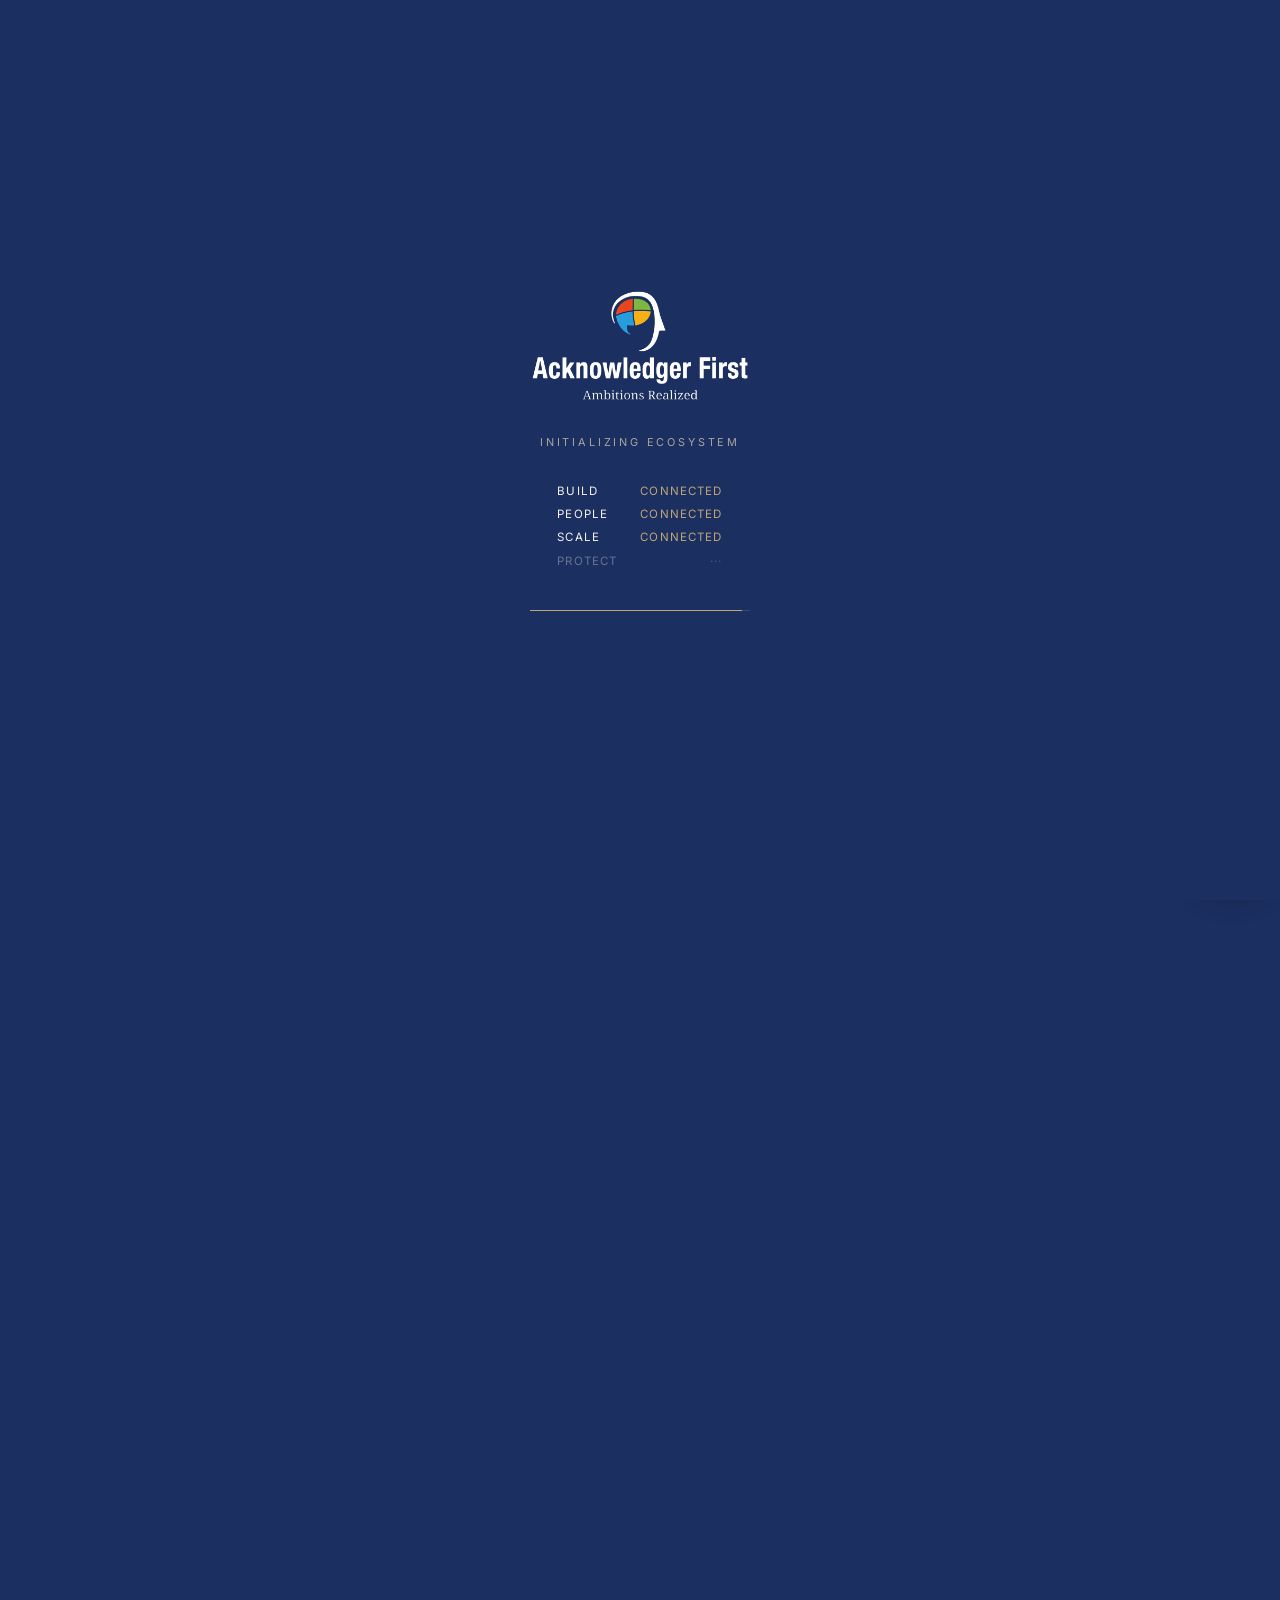
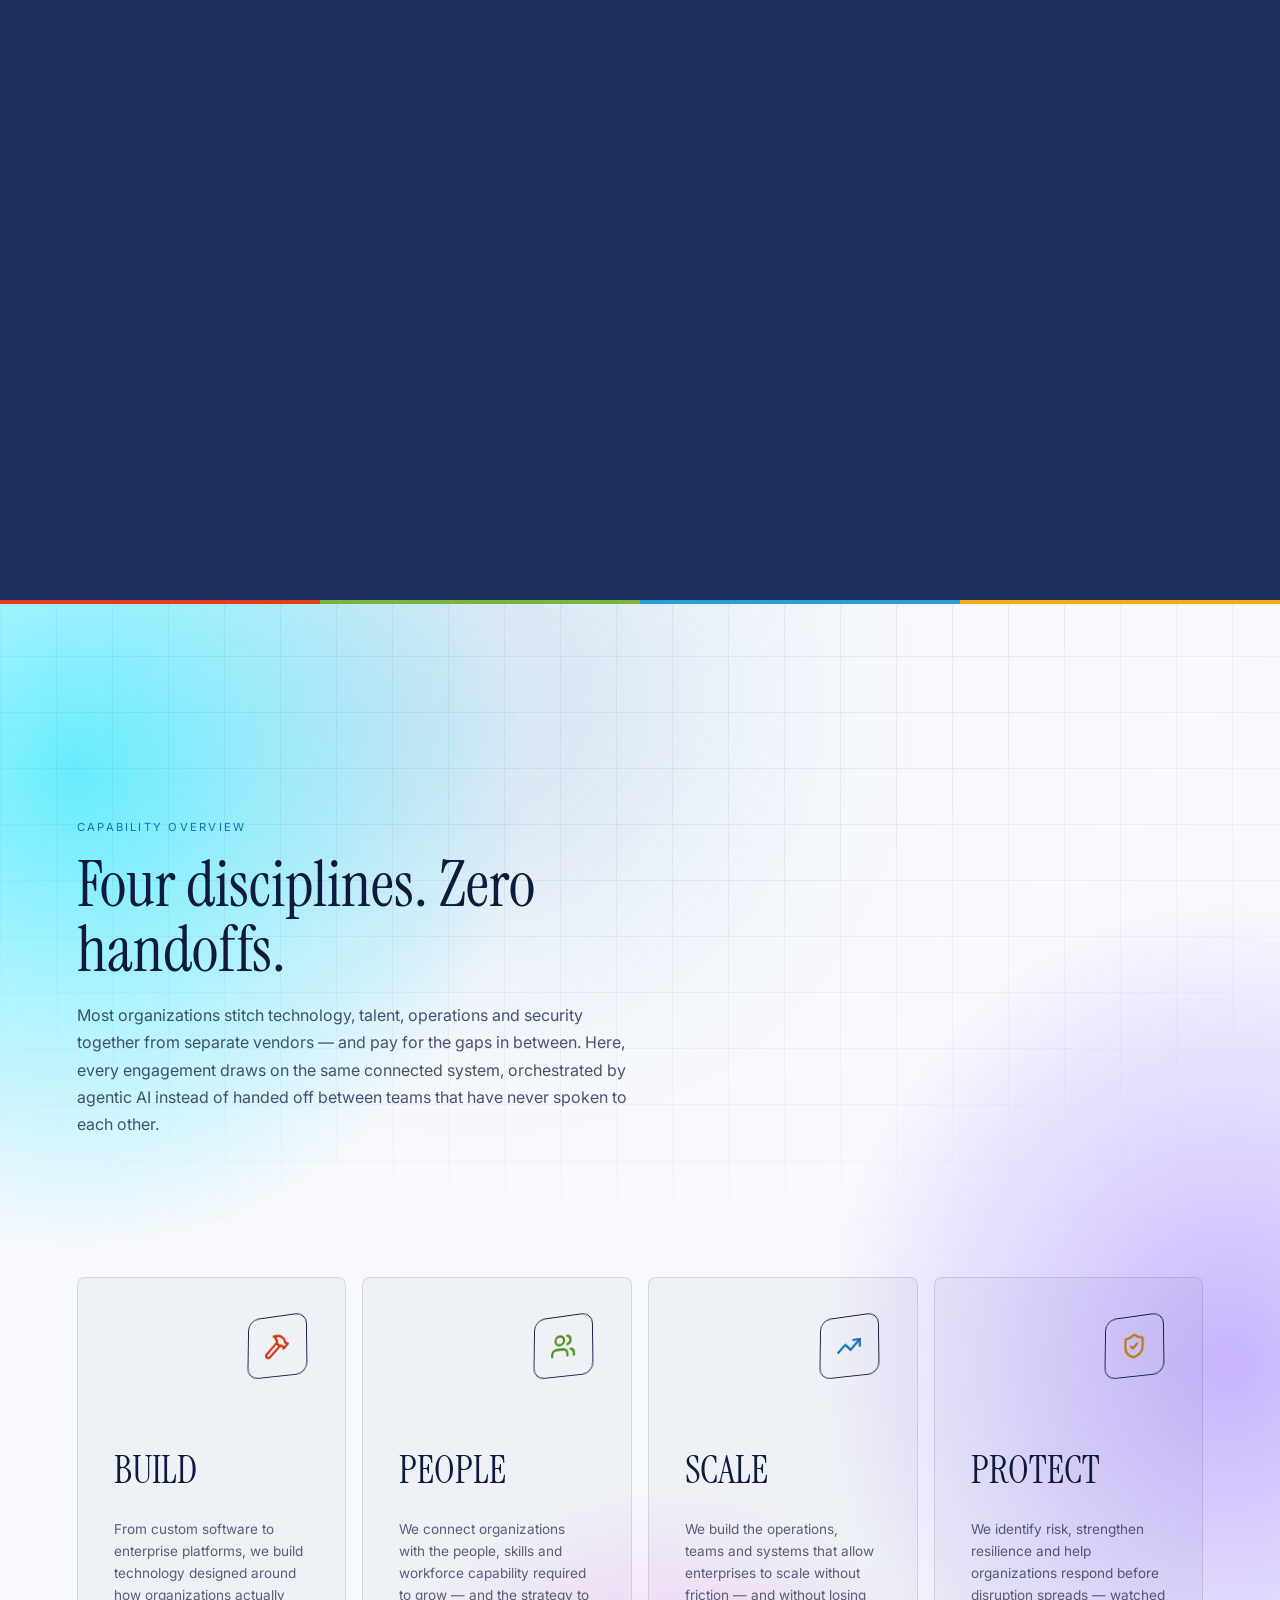
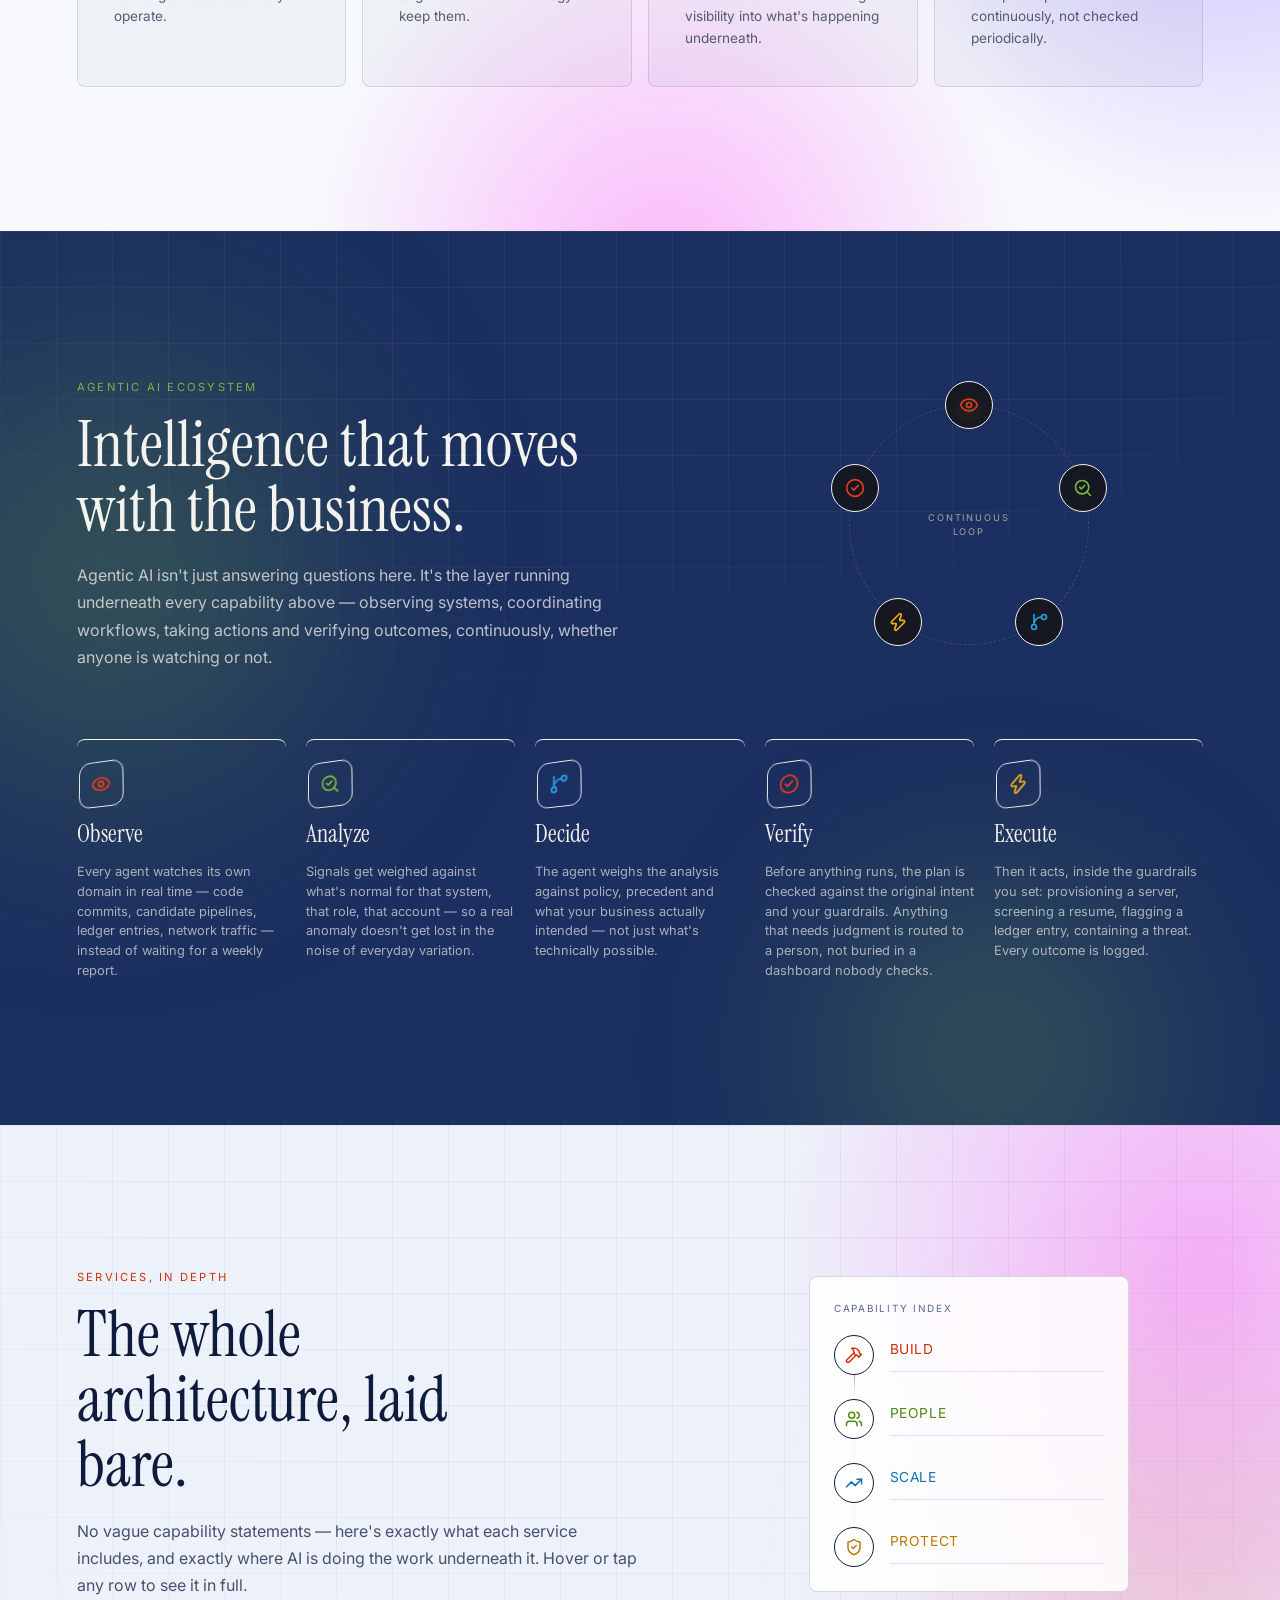
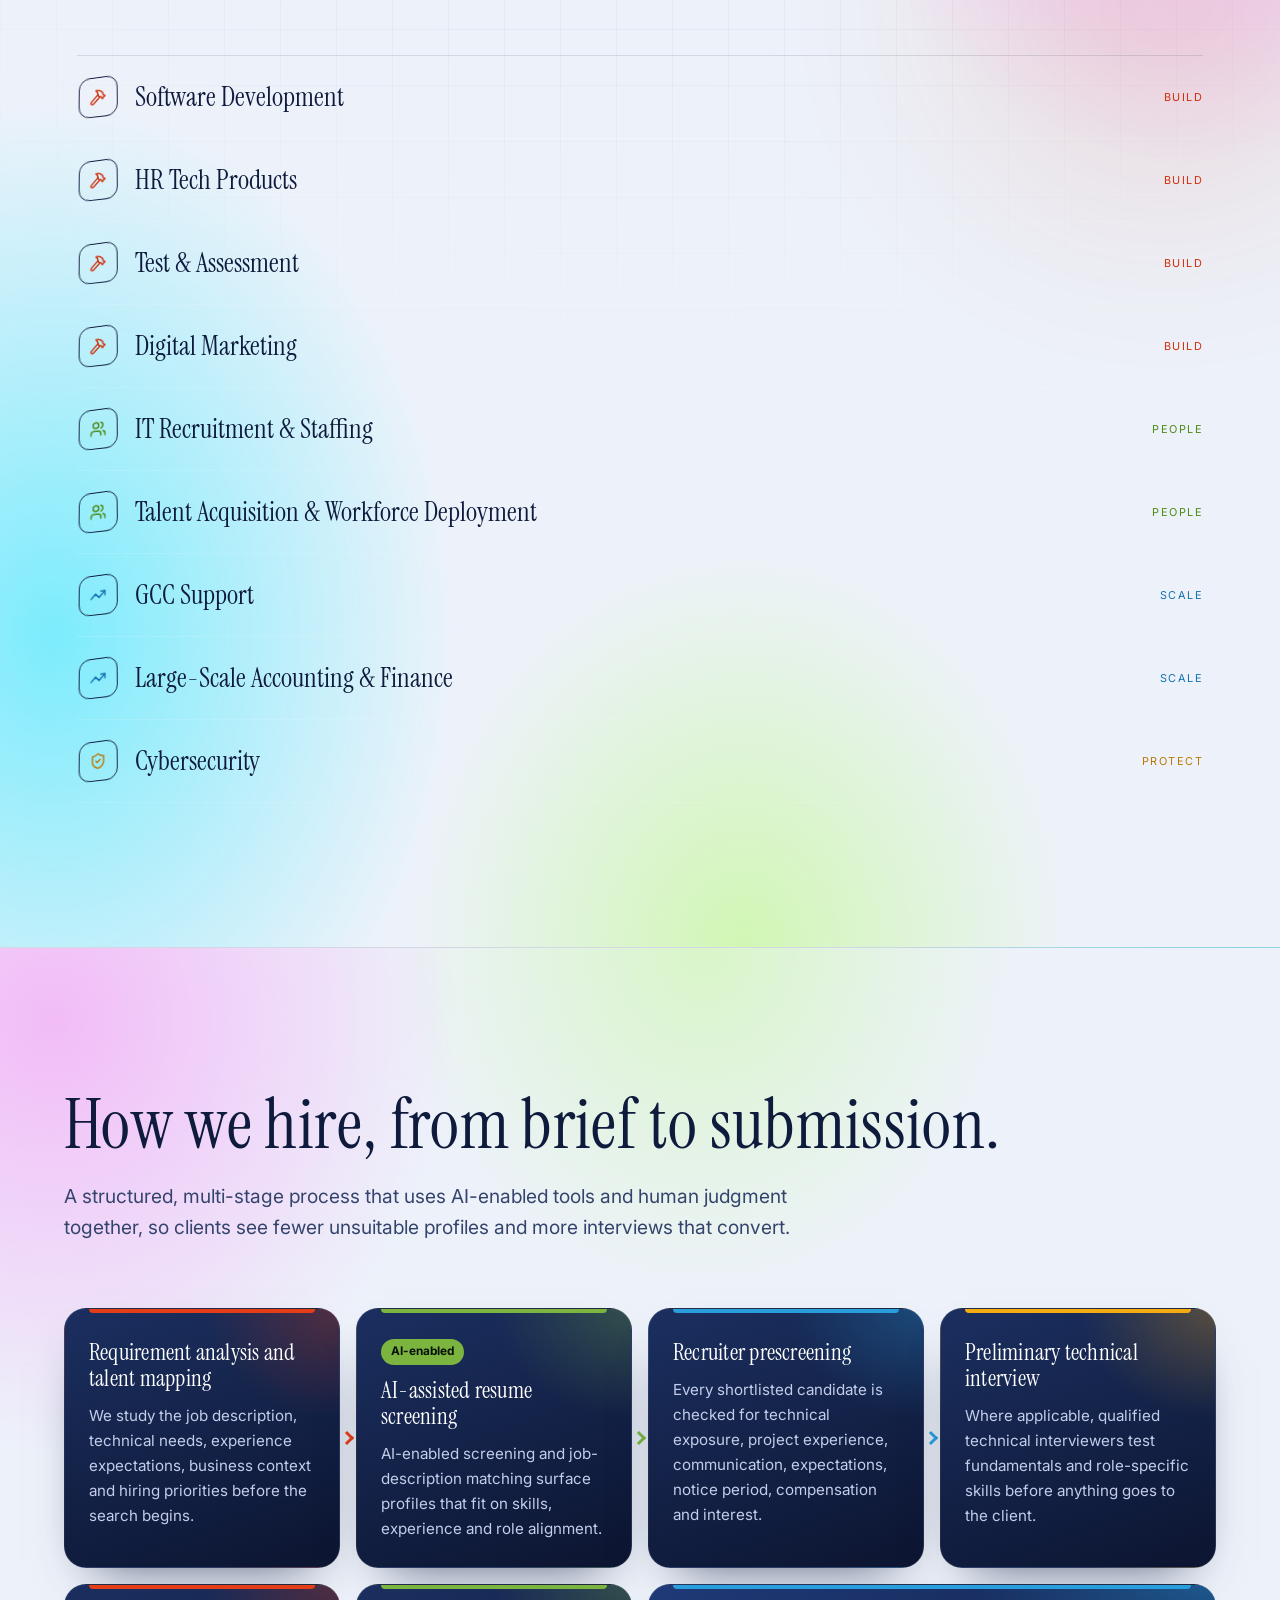
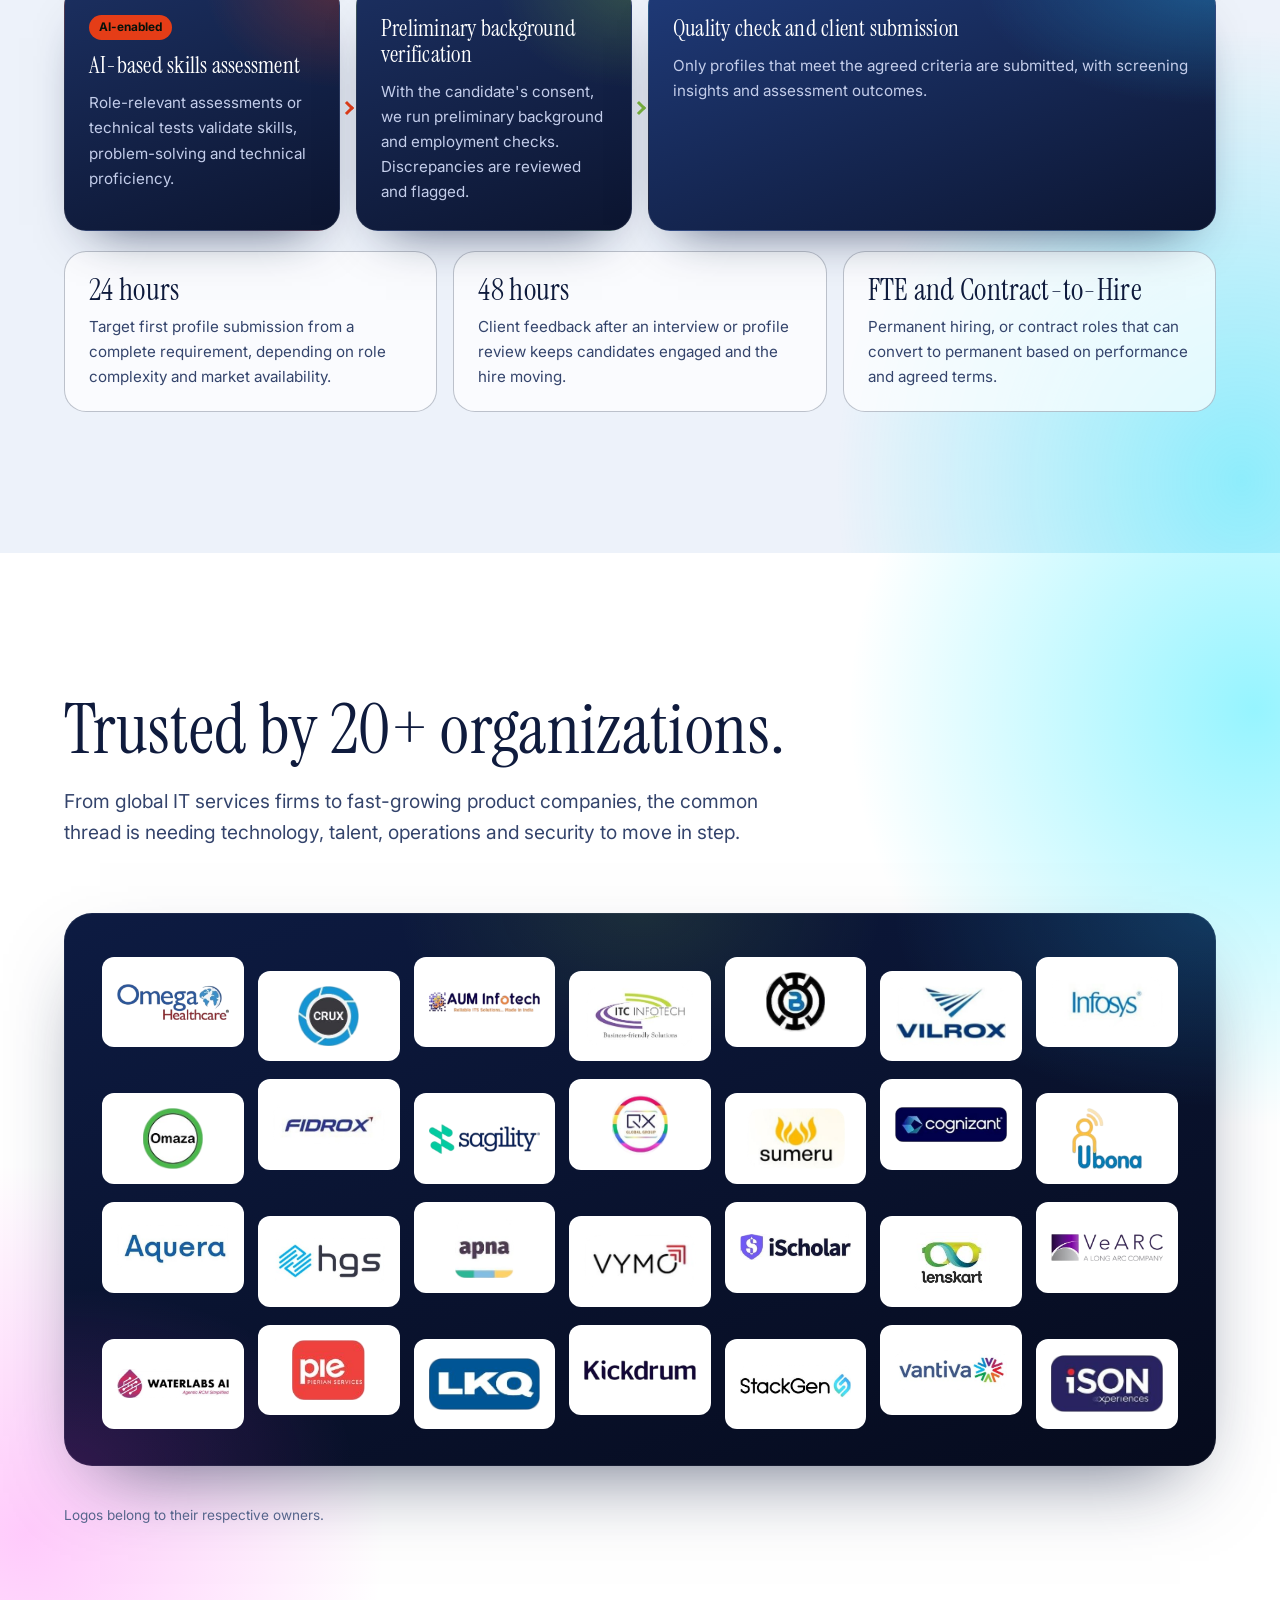
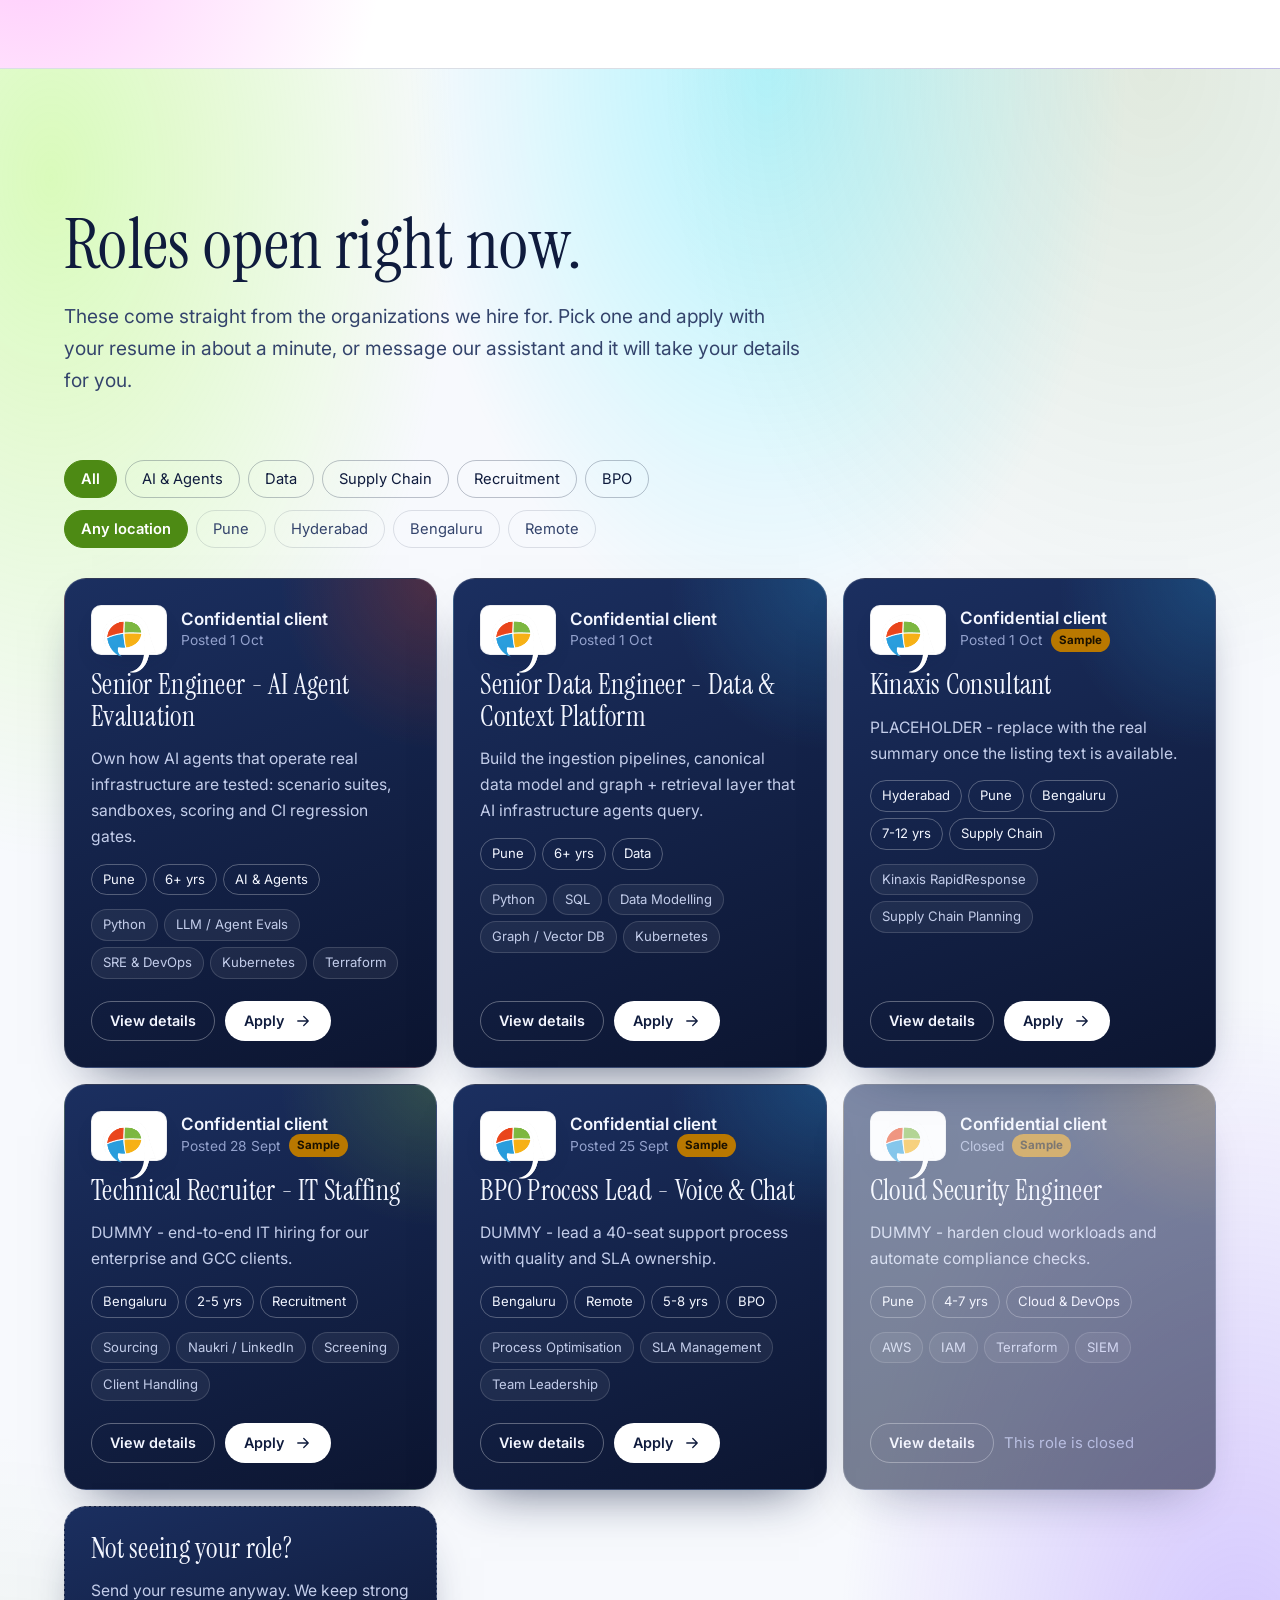
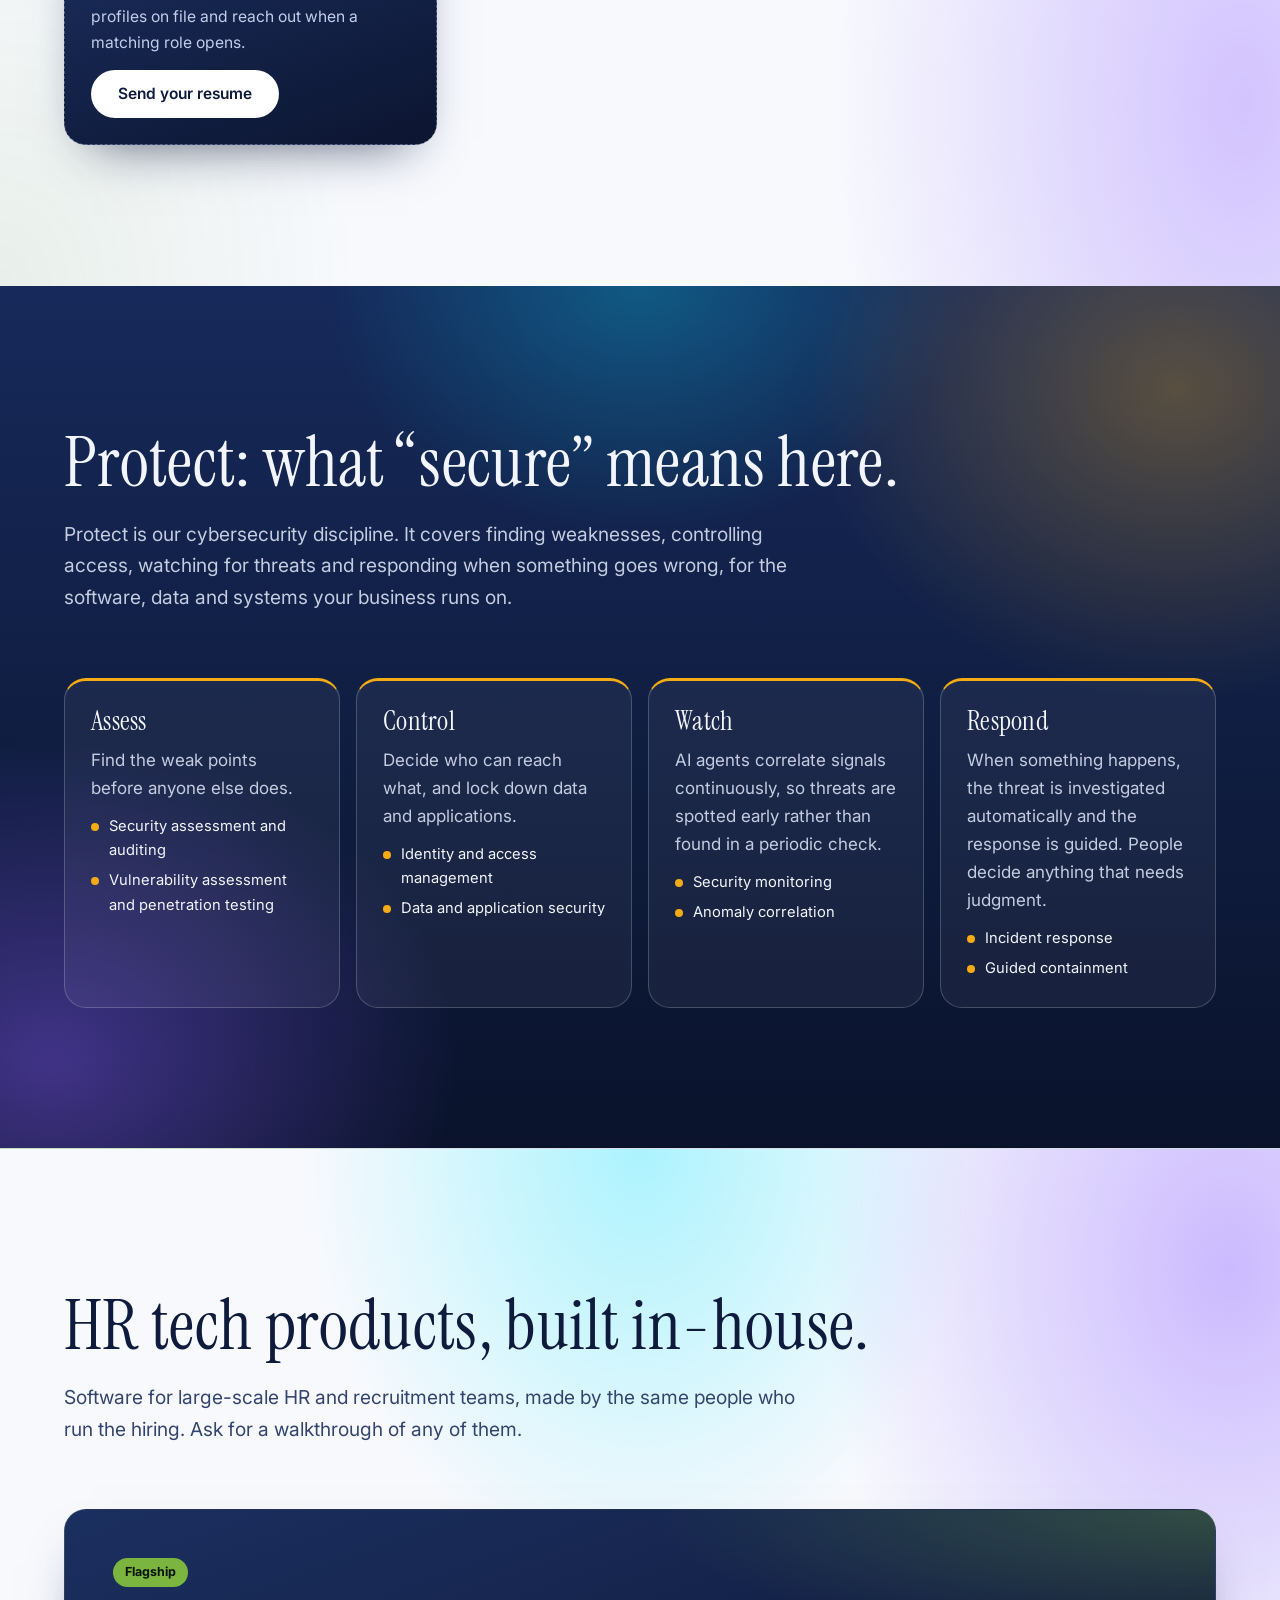
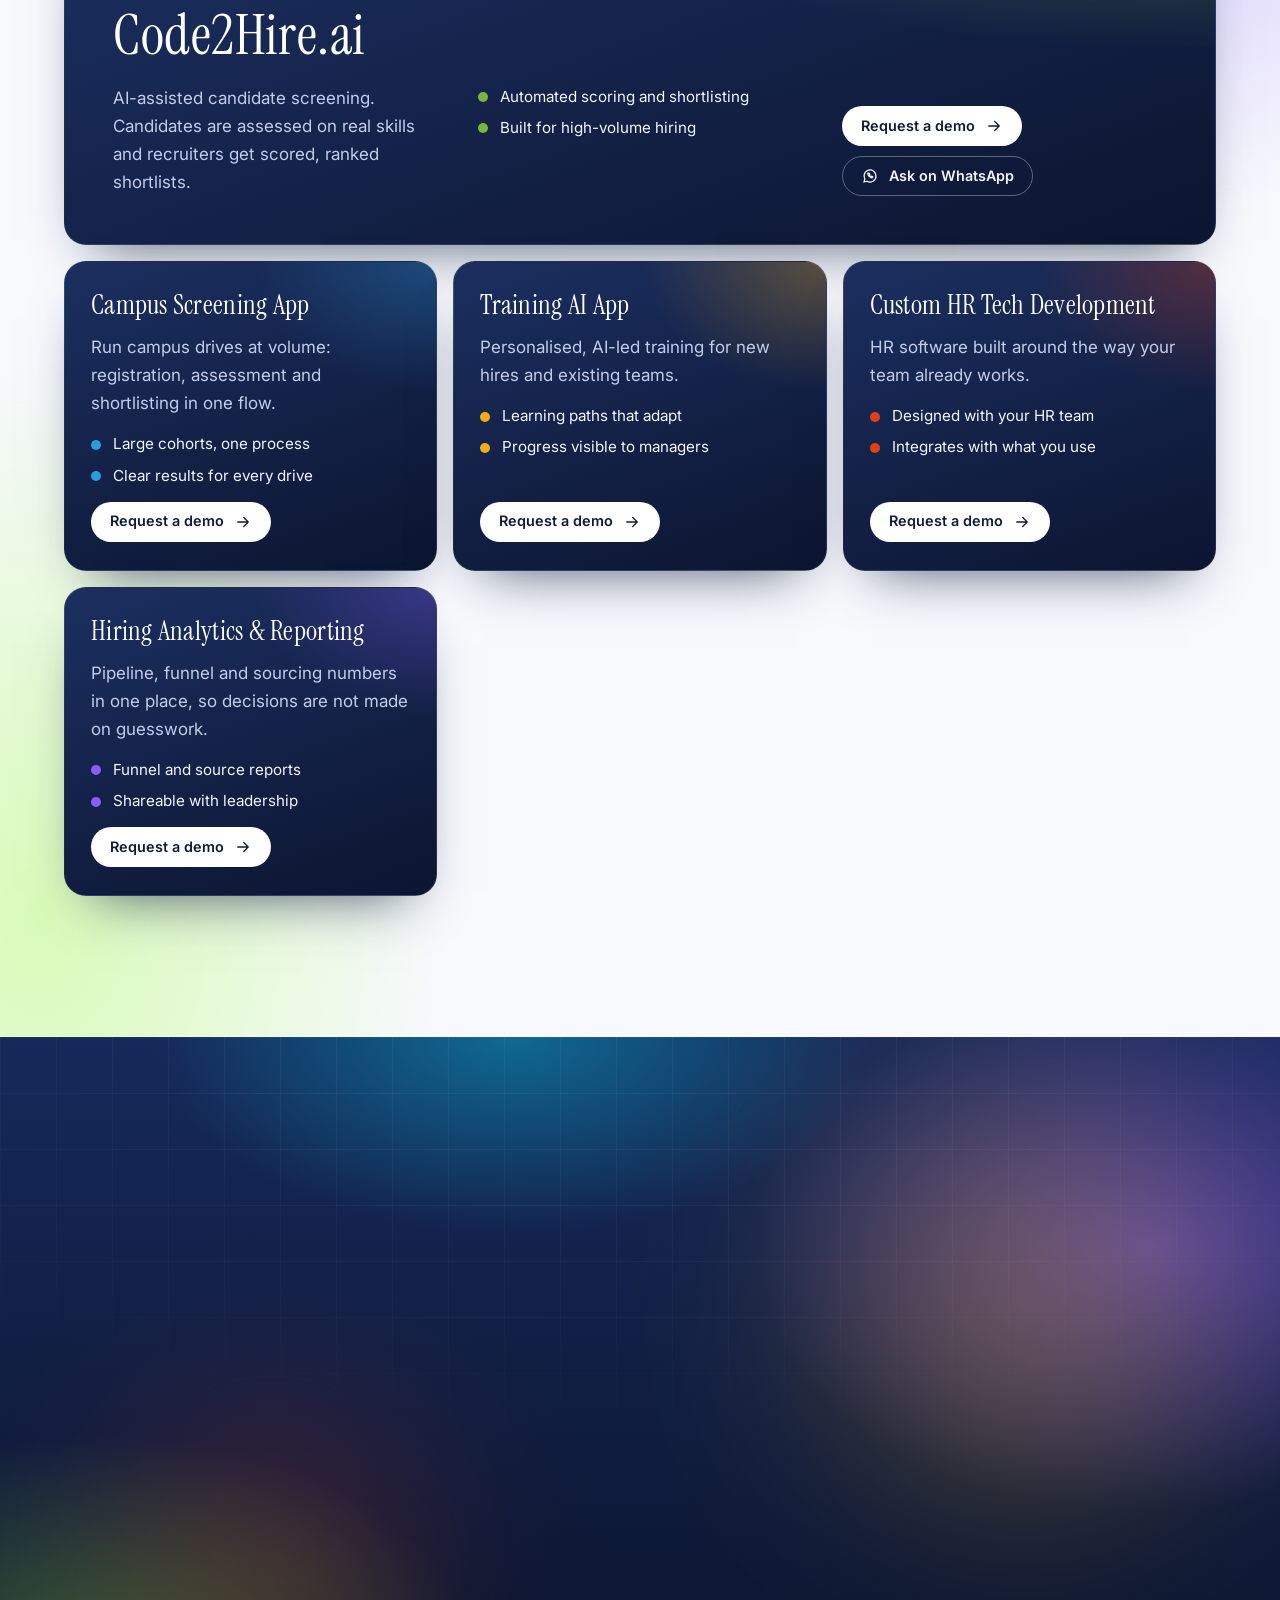
==== commit c7073f5d: "megha_changes27-10" ====
--- a/index.html
+++ b/index.html
@@ -97,4 +97,38 @@
 #capabilities [class*="mb-8"][class*="justify-between"] > :last-child { margin-left: auto; }
 #ai span[class*="mt-3"][class*="tracking-[0.16em]"] { display: none !important; }
 #cinematic-zone button > span[class*="tracking-[0.05em]"] { display: none !important; }
-</style><style id="af-shell">html:not(.af-ready):not(.af-failsafe) #clients,html:not(.af-ready):not(.af-failsafe) section:has(+ #clients),html:not(.af-ready):not(.af-failsafe) #leadership,html:not(.af-ready):not(.af-failsafe) #cta,html:not(.af-ready):not(.af-failsafe) #cta + footer{visibility:hidden}@media(max-width:700px){.af-nav-actions a{display:none}}</style><script>setTimeout(function(){document.documentElement.classList.add("af-failsafe")},12000)</script></head><body><div hidden=""><!--$--><!--/$--></div><div class="fixed inset-0 z-[10000] flex flex-col items-center justify-center gap-8 bg-near-black transition-opacity duration-[900ms]" style="opacity:1;visibility:visible;pointer-events:auto" aria-hidden="false"><img alt="" width="280" height="144" decoding="async" data-nimg="1" class="h-auto w-[220px]" style="color:transparent" src="/brand/logo-full.png"/><div class="text-[0.68rem] tracking-[0.26em] text-warm-gray">INITIALIZING ECOSYSTEM</div><div class="flex flex-col gap-1.5"><div class="flex items-center justify-between gap-8 text-[0.72rem] tracking-[0.1em] transition-opacity duration-[400ms]" style="opacity:0.35"><span class="text-soft-white">BUILD</span><span style="color:var(--color-warm-gray)">···</span></div><div class="flex items-center justify-between gap-8 text-[0.72rem] tracking-[0.1em] transition-opacity duration-[400ms]" style="opacity:0.35"><span class="text-soft-white">PEOPLE</span><span style="color:var(--color-warm-gray)">···</span></div><div class="flex items-center justify-between gap-8 text-[0.72rem] tracking-[0.1em] transition-opacity duration-[400ms]" style="opacity:0.35"><span class="text-soft-white">SCALE</span><span style="color:var(--color-warm-gray)">···</span></div><div class="flex items-center justify-between gap-8 text-[0.72rem] tracking-[0.1em] transition-opacity duration-[400ms]" style="opacity:0.35"><span class="text-soft-white">PROTECT</span><span style="color:var(--color-warm-gray)">···</span></div></div><div class="relative mt-2 h-px w-[220px] overflow-hidden bg-white/[0.12]"><span class="absolute top-0 left-0 block h-full bg-gold" style="width:0%"></span></div></div><nav class="fixed top-0 right-0 left-0 z-[500] flex items-center justify-between border-b border-white/[0.06] px-[clamp(1.2rem,4vw,3rem)] py-5 text-soft-white backdrop-blur-[14px] transition-[transform,background] duration-500" style="background:rgba(27,47,96,0.15);transform:translateY(0)"><div class="flex items-center gap-2.5"><img alt="" width="30" height="30" decoding="async" data-nimg="1" class="h-7.5 w-7.5" style="color:transparent" src="/brand/icon.png"/><span class="font-brand text-[1.25rem] tracking-[0.01em] text-soft-white">Acknowledger First</span></div><div class="hidden gap-8 text-[0.82rem] md:flex"><a href="#capabilities" class="relative opacity-80 transition-opacity hover:opacity-100">Capabilities</a><a href="#ai" class="relative opacity-80 transition-opacity hover:opacity-100">AI Ecosystem</a><a href="#services" class="relative opacity-80 transition-opacity hover:opacity-100">Services</a><a href="#clients" class="relative opacity-80 transition-opacity hover:opacity-100">Clients</a><a href="#careers" class="relative opacity-80 transition-opacity hover:opacity-100">Careers</a><a href="#leadership" class="relative opacity-80 transition-opacity hover:opacity-100">About</a></div><div class="af-nav-actions" style="display:flex;align-items:center;gap:12px"><button type="button" data-cursor="OPEN" class="af-resume rounded-sm border border-current px-4 py-2.5 text-[0.78rem] tracking-[0.03em] md:px-5" style="background:#f4f2ed;color:#1b2f60;border-color:#f4f2ed">Send your resume</button><a href="https://wa.me/916366183696" target="_blank" rel="noopener noreferrer" data-cursor="OPEN" class="rounded-sm border border-current px-4 py-2.5 text-[0.78rem] tracking-[0.03em] md:px-5">Start a Conversation</a></div></nav><div id="cinematic-zone" class="relative h-[600vh]"><div class="sticky top-0 h-screen w-full overflow-hidden bg-near-black"><video muted="" playsInline="" preload="auto" class="absolute inset-0 h-full w-full object-cover transition-opacity duration-500" style="opacity:1;filter:saturate(1.1) contrast(1.02) brightness(1.2);object-position:50% 50%"><source src="/video/enterprise.mp4" type="video/mp4"/></video><div class="absolute inset-0 transition-opacity duration-600" style="opacity:0;background:radial-gradient(120% 90% at 50% 30%, #2a2113, var(--color-near-black) 72%)"></div><div class="pointer-events-none absolute inset-0" style="background:linear-gradient(180deg, rgba(27,47,96,.55) 0%, rgba(27,47,96,0) 22%, rgba(27,47,96,0) 68%, rgba(27,47,96,.75) 100%)"></div><div class="pointer-events-none absolute inset-y-0 left-0 hidden w-[46%] md:block" style="background:linear-gradient(90deg, rgba(27,47,96,0.62) 0%, rgba(27,47,96,0.28) 55%, rgba(27,47,96,0) 100%)"></div><div class="pointer-events-none absolute inset-0 z-10 flex flex-col items-center justify-center gap-6 text-center transition-all duration-[1200ms] ease-out" style="opacity:1;filter:blur(0px);transform:scale(1)"><h1 class="cine-text-shadow px-4 leading-[0.95] tracking-[0.01em] text-soft-white" style="font-size:clamp(2.6rem, 9vw, 8.5rem);font-family:&#x27;Anton&#x27;, &#x27;Arial Narrow&#x27;, sans-serif;font-weight:400">Acknowledger First</h1><p class="cine-text-shadow text-[0.95rem] tracking-[0.15em] text-gold md:text-[1.1rem]" style="font-family:&#x27;Playfair Display&#x27;, Georgia, serif">Ambitions Realized</p></div><div class="cine-text-shadow pointer-events-none absolute top-1/2 left-[clamp(1.2rem,4vw,3.5rem)] z-10 hidden max-w-105 -translate-y-1/2 transition-opacity duration-700 md:block" style="opacity:0;visibility:hidden"><h2 class="mb-4 font-serif text-[clamp(3.2rem,7vw,6.2rem)] leading-[0.95] text-soft-white">ENTER</h2></div><div class="absolute top-1/2 right-[clamp(1.2rem,4vw,3rem)] z-10 hidden -translate-y-1/2 flex-col gap-4 transition-opacity duration-700 md:flex" style="opacity:0;visibility:hidden"><div class="w-65 rounded-md border border-glass-border bg-glass p-6 backdrop-blur-[10px]"><div class="mb-1 flex items-center gap-2 text-[0.64rem] tracking-[0.18em] text-warm-gray"><span class="agent-dot h-1 w-1 rounded-full bg-gold"></span></div><div class="mb-4 text-[0.9rem] tracking-[0.02em] text-soft-white">ENTER</div><div class="mt-4 border-t border-white/[0.09] pt-3.5 text-[0.62rem] tracking-[0.14em] text-warm-gray"></div></div><div class="w-65 rounded-md border border-glass-border bg-glass p-5 backdrop-blur-[10px] transition-all duration-700" style="opacity:0;max-height:0;padding:0;border:none;overflow:hidden;transform:translateY(10px)"></div></div><div class="absolute bottom-28 left-1/2 z-11 hidden -translate-x-1/2 overflow-hidden rounded-md border-2 backdrop-blur-[16px] transition-opacity duration-500 md:flex" style="opacity:0;visibility:hidden;border-color:var(--color-gold)55;background:linear-gradient(135deg, rgba(10,20,40,0.96), rgba(5,8,16,0.98) 55%, var(--color-gold)30);box-shadow:0 12px 40px -8px var(--color-gold)70, 0 0 0 1px rgba(255,255,255,0.04) inset"></div><div class="absolute inset-x-0 bottom-9 z-10 hidden justify-center transition-opacity duration-500 md:flex" style="opacity:0"><div class="flex items-center gap-6 rounded-md border border-glass-border bg-glass px-6 py-3.5 backdrop-blur-[10px]"><button data-cursor="JUMP" class="flex items-center gap-2.5 text-left transition-opacity duration-300" style="opacity:0.45"><span class="text-[0.68rem] tracking-[0.05em] text-warm-gray">01</span><span class="text-[0.78rem] tracking-[0.02em] text-soft-white">BUILD</span><span class="relative block h-px w-8 overflow-hidden bg-white/15"></span></button><button data-cursor="JUMP" class="flex items-center gap-2.5 text-left transition-opacity duration-300" style="opacity:0.45"><span class="text-[0.68rem] tracking-[0.05em] text-warm-gray">02</span><span class="text-[0.78rem] tracking-[0.02em] text-soft-white">PEOPLE</span><span class="relative block h-px w-8 overflow-hidden bg-white/15"></span></button><button data-cursor="JUMP" class="flex items-center gap-2.5 text-left transition-opacity duration-300" style="opacity:0.45"><span class="text-[0.68rem] tracking-[0.05em] text-warm-gray">03</span><span class="text-[0.78rem] tracking-[0.02em] text-soft-white">SCALE</span><span class="relative block h-px w-8 overflow-hidden bg-white/15"></span></button><button data-cursor="JUMP" class="flex items-center gap-2.5 text-left transition-opacity duration-300" style="opacity:0.45"><span class="text-[0.68rem] tracking-[0.05em] text-warm-gray">04</span><span class="text-[0.78rem] tracking-[0.02em] text-soft-white">PROTECT</span><span class="relative block h-px w-8 overflow-hidden bg-white/15"></span></button></div></div><div class="fixed inset-x-0 bottom-0 z-[300] px-5 pt-6 pb-8 transition-opacity duration-500 md:hidden" style="opacity:0;background:linear-gradient(180deg, rgba(27,47,96,0) 0%, rgba(27,47,96,0.92) 30%, rgba(27,47,96,0.97) 100%)"><div class="mb-1 text-[0.68rem] tracking-[0.2em] text-gold"></div><div class="mb-2 font-serif text-[2.4rem] leading-none">ENTER</div><div class="mb-3.5 font-serif text-[0.95rem] text-warm-gray italic"></div><div class="mb-3 flex items-center gap-1.5 text-[0.68rem] tracking-[0.08em] text-gold"><span class="agent-dot h-1.25 w-1.25 rounded-full bg-gold"></span>0<!-- --> AI AGENTS ACTIVE</div><div class="flex flex-col gap-2"></div></div></div></div><div class="fixed inset-0 z-[800] flex items-center justify-center bg-near-black/72 backdrop-blur-[6px] transition-opacity duration-400" style="opacity:0;visibility:hidden"><div class="relative flex min-h-[440px] w-[min(660px,88vw)] flex-col overflow-hidden rounded-xl border p-[clamp(1.8rem,4vw,2.8rem)] transition-transform duration-400" style="transform:translateY(14px);border-color:var(--color-gold)40;background:linear-gradient(160deg, #0d1a30 0%, #070a12 55%, #05060a 100%);box-shadow:0 30px 80px -20px var(--color-gold)40, 0 0 0 1px rgba(255,255,255,0.03) inset"><div class="pointer-events-none absolute -top-24 -right-16 h-72 w-72 rounded-full opacity-30 blur-[90px]" style="background:var(--color-gold)"></div><div class="pointer-events-none absolute -bottom-28 -left-16 h-64 w-64 rounded-full opacity-25 blur-[90px]" style="background:var(--color-neon-cyan)"></div><button data-cursor="CLOSE" class="absolute top-5 right-5 z-10 flex h-8 w-8 items-center justify-center rounded-full border border-white/15 bg-black/30 text-[1.05rem] text-warm-gray backdrop-blur-sm transition-colors hover:border-white/30 hover:text-soft-white" aria-label="Close">×</button></div></div><section id="capabilities" class="relative isolate overflow-hidden px-[clamp(1.2rem,6vw,6rem)] py-36" style="background-color:var(--color-logo-blue)4d"><div class="grid-texture pointer-events-none absolute inset-0"></div><div class="pointer-events-none absolute top-[-10%] left-[20%] h-[28rem] w-[28rem] rounded-full opacity-30 blur-[130px]" style="background:var(--color-logo-blue)"></div><div class="relative"><div class="grid grid-cols-1 items-center gap-12 lg:grid-cols-[1.3fr_1fr]"><div><div class="reveal-init  " style="transition-delay:0ms"><div class="mb-4 text-[0.7rem] tracking-[0.2em]" style="color:var(--color-logo-blue)">CAPABILITY OVERVIEW</div></div><div class="reveal-init  " style="transition-delay:80ms"><h2 class="mb-5 max-w-[16ch] font-serif text-[clamp(2.4rem,5vw,4.4rem)] leading-[1.02]">Four disciplines. Zero handoffs.</h2></div><div class="reveal-init  " style="transition-delay:160ms"><p class="max-w-[56ch] text-[1rem] leading-[1.7] text-soft-white/75">Most organizations stitch technology, talent, operations and security together from separate vendors — and pay for the gaps in between. Here, every engagement draws on the same connected system, orchestrated by agentic AI instead of handed off between teams that have never spoken to each other.</p></div></div><div class="reveal-init  flex justify-center" style="transition-delay:140ms"><div class="relative mx-auto" style="width:360px;height:360px;max-width:100%;perspective:1400px"><div class="absolute inset-0" style="transform-style:preserve-3d;transform:rotateX(58deg)"><div class="absolute top-1/2 left-1/2 flex h-16 w-16 items-center justify-center rounded-full border border-gold/40 bg-graphite" style="transform:translate(-50%, -50%) rotateX(-58deg);box-shadow:0 0 34px 6px rgba(191,166,122,0.3)"><img alt="" loading="lazy" width="30" height="30" decoding="async" data-nimg="1" class="glow-pulse h-7.5 w-7.5" style="color:transparent" src="/brand/icon.png"/></div><div class="absolute top-1/2 left-1/2 rounded-full border border-dashed border-white/[0.14]" style="width:128px;height:128px;margin-left:-64px;margin-top:-64px;transform-style:preserve-3d;animation:spin-2d 13s linear infinite"><div class="absolute top-1/2 left-full" style="transform:translate(-50%, -50%)"><div style="transform:rotateX(-58deg);transform-style:preserve-3d"><div class="flex h-11 w-11 items-center justify-center rounded-full border backdrop-blur-sm" style="animation:spin-2d 13s linear infinite reverse;border-color:var(--color-gold)55;background:rgba(22,23,26,0.92);box-shadow:0 0 16px var(--color-gold)45"><svg xmlns="http://www.w3.org/2000/svg" width="24" height="24" viewBox="0 0 24 24" fill="none" stroke="currentColor" stroke-width="2" stroke-linecap="round" stroke-linejoin="round" class="lucide lucide-hammer h-5 w-5" aria-hidden="true" style="color:var(--color-gold)"><path d="m15 12-9.373 9.373a1 1 0 0 1-3.001-3L12 9"></path><path d="m18 15 4-4"></path><path d="m21.5 11.5-1.914-1.914A2 2 0 0 1 19 8.172v-.344a2 2 0 0 0-.586-1.414l-1.657-1.657A6 6 0 0 0 12.516 3H9l1.243 1.243A6 6 0 0 1 12 8.485V10l2 2h1.172a2 2 0 0 1 1.414.586L18.5 14.5"></path></svg></div></div></div></div><div class="absolute top-1/2 left-1/2 rounded-full border border-dashed border-white/[0.14]" style="width:192px;height:192px;margin-left:-96px;margin-top:-96px;transform-style:preserve-3d;animation:spin-2d 19s linear infinite"><div class="absolute top-1/2 left-full" style="transform:translate(-50%, -50%)"><div style="transform:rotateX(-58deg);transform-style:preserve-3d"><div class="flex h-11 w-11 items-center justify-center rounded-full border backdrop-blur-sm" style="animation:spin-2d 19s linear infinite reverse;border-color:var(--color-neon-rose)55;background:rgba(22,23,26,0.92);box-shadow:0 0 16px var(--color-neon-rose)45"><svg xmlns="http://www.w3.org/2000/svg" width="24" height="24" viewBox="0 0 24 24" fill="none" stroke="currentColor" stroke-width="2" stroke-linecap="round" stroke-linejoin="round" class="lucide lucide-users h-5 w-5" aria-hidden="true" style="color:var(--color-neon-rose)"><path d="M16 21v-2a4 4 0 0 0-4-4H6a4 4 0 0 0-4 4v2"></path><path d="M16 3.128a4 4 0 0 1 0 7.744"></path><path d="M22 21v-2a4 4 0 0 0-3-3.87"></path><circle cx="9" cy="7" r="4"></circle></svg></div></div></div></div><div class="absolute top-1/2 left-1/2 rounded-full border border-dashed border-white/[0.14]" style="width:260px;height:260px;margin-left:-130px;margin-top:-130px;transform-style:preserve-3d;animation:spin-2d 26s linear infinite"><div class="absolute top-1/2 left-full" style="transform:translate(-50%, -50%)"><div style="transform:rotateX(-58deg);transform-style:preserve-3d"><div class="flex h-11 w-11 items-center justify-center rounded-full border backdrop-blur-sm" style="animation:spin-2d 26s linear infinite reverse;border-color:var(--color-neon-violet)55;background:rgba(22,23,26,0.92);box-shadow:0 0 16px var(--color-neon-violet)45"><svg xmlns="http://www.w3.org/2000/svg" width="24" height="24" viewBox="0 0 24 24" fill="none" stroke="currentColor" stroke-width="2" stroke-linecap="round" stroke-linejoin="round" class="lucide lucide-trending-up h-5 w-5" aria-hidden="true" style="color:var(--color-neon-violet)"><path d="M16 7h6v6"></path><path d="m22 7-8.5 8.5-5-5L2 17"></path></svg></div></div></div></div><div class="absolute top-1/2 left-1/2 rounded-full border border-dashed border-white/[0.14]" style="width:328px;height:328px;margin-left:-164px;margin-top:-164px;transform-style:preserve-3d;animation:spin-2d 34s linear infinite"><div class="absolute top-1/2 left-full" style="transform:translate(-50%, -50%)"><div style="transform:rotateX(-58deg);transform-style:preserve-3d"><div class="flex h-11 w-11 items-center justify-center rounded-full border backdrop-blur-sm" style="animation:spin-2d 34s linear infinite reverse;border-color:var(--color-neon-cyan)55;background:rgba(22,23,26,0.92);box-shadow:0 0 16px var(--color-neon-cyan)45"><svg xmlns="http://www.w3.org/2000/svg" width="24" height="24" viewBox="0 0 24 24" fill="none" stroke="currentColor" stroke-width="2" stroke-linecap="round" stroke-linejoin="round" class="lucide lucide-shield-check h-5 w-5" aria-hidden="true" style="color:var(--color-neon-cyan)"><path d="M20 13c0 5-3.5 7.5-7.66 8.95a1 1 0 0 1-.67-.01C7.5 20.5 4 18 4 13V6a1 1 0 0 1 1-1c2 0 4.5-1.2 6.24-2.72a1.17 1.17 0 0 1 1.52 0C14.51 3.81 17 5 19 5a1 1 0 0 1 1 1z"></path><path d="m9 12 2 2 4-4"></path></svg></div></div></div></div></div></div></div></div><div class="mt-16 grid grid-cols-1 items-stretch gap-4 md:grid-cols-4"><div class="reveal-init  h-full" style="transition-delay:200ms"><div class="group relative flex h-full min-h-85 flex-col overflow-hidden rounded-lg border border-white/[0.08] bg-white/[0.02] p-9 transition-all duration-500 hover:-translate-y-1.5 hover:border-white/[0.16] hover:shadow-[0_20px_50px_-12px_var(--card-accent)]" style="--card-accent:var(--color-logo-red)66"><div class="pointer-events-none absolute -top-10 -right-10 h-32 w-32 rounded-full opacity-0 blur-3xl transition-opacity duration-500 group-hover:opacity-25" style="background:var(--color-logo-red)"></div><div class="relative mb-8 flex items-start justify-between"><span class="text-[0.68rem] tracking-[0.15em]" style="color:var(--color-logo-red)">0<!-- -->01</span><div style="perspective:700px;height:64px;width:64px" class="shrink-0"><div class="icon3d-tile flex h-full w-full items-center justify-center rounded-xl border" style="background:linear-gradient(135deg, var(--color-logo-red)2e, rgba(255,255,255,0.02) 70%);border-color:var(--color-logo-red)4d;box-shadow:8px 10px 26px -10px var(--color-logo-red)66, inset 0 0 20px var(--color-logo-red)14"><svg xmlns="http://www.w3.org/2000/svg" width="24" height="24" viewBox="0 0 24 24" fill="none" stroke="currentColor" stroke-width="2" stroke-linecap="round" stroke-linejoin="round" class="lucide lucide-hammer" aria-hidden="true" style="color:var(--color-logo-red);height:28px;width:28px"><path d="m15 12-9.373 9.373a1 1 0 0 1-3.001-3L12 9"></path><path d="m18 15 4-4"></path><path d="m21.5 11.5-1.914-1.914A2 2 0 0 1 19 8.172v-.344a2 2 0 0 0-.586-1.414l-1.657-1.657A6 6 0 0 0 12.516 3H9l1.243 1.243A6 6 0 0 1 12 8.485V10l2 2h1.172a2 2 0 0 1 1.414.586L18.5 14.5"></path></svg></div></div></div><div class="relative mt-8"><h3 class="font-serif text-[2.4rem]">BUILD</h3><p class="mt-5 text-[0.85rem] leading-[1.6] text-soft-white/68">From custom software to enterprise platforms, we build technology designed around how organizations actually operate.</p></div></div></div><div class="reveal-init  h-full" style="transition-delay:300ms"><div class="group relative flex h-full min-h-85 flex-col overflow-hidden rounded-lg border border-white/[0.08] bg-white/[0.02] p-9 transition-all duration-500 hover:-translate-y-1.5 hover:border-white/[0.16] hover:shadow-[0_20px_50px_-12px_var(--card-accent)]" style="--card-accent:var(--color-logo-green)66"><div class="pointer-events-none absolute -top-10 -right-10 h-32 w-32 rounded-full opacity-0 blur-3xl transition-opacity duration-500 group-hover:opacity-25" style="background:var(--color-logo-green)"></div><div class="relative mb-8 flex items-start justify-between"><span class="text-[0.68rem] tracking-[0.15em]" style="color:var(--color-logo-green)">0<!-- -->02</span><div style="perspective:700px;height:64px;width:64px" class="shrink-0"><div class="icon3d-tile flex h-full w-full items-center justify-center rounded-xl border" style="background:linear-gradient(135deg, var(--color-logo-green)2e, rgba(255,255,255,0.02) 70%);border-color:var(--color-logo-green)4d;box-shadow:8px 10px 26px -10px var(--color-logo-green)66, inset 0 0 20px var(--color-logo-green)14"><svg xmlns="http://www.w3.org/2000/svg" width="24" height="24" viewBox="0 0 24 24" fill="none" stroke="currentColor" stroke-width="2" stroke-linecap="round" stroke-linejoin="round" class="lucide lucide-users" aria-hidden="true" style="color:var(--color-logo-green);height:28px;width:28px"><path d="M16 21v-2a4 4 0 0 0-4-4H6a4 4 0 0 0-4 4v2"></path><path d="M16 3.128a4 4 0 0 1 0 7.744"></path><path d="M22 21v-2a4 4 0 0 0-3-3.87"></path><circle cx="9" cy="7" r="4"></circle></svg></div></div></div><div class="relative mt-8"><h3 class="font-serif text-[2.4rem]">PEOPLE</h3><p class="mt-5 text-[0.85rem] leading-[1.6] text-soft-white/68">We connect organizations with the people, skills and workforce capability required to grow — and the strategy to keep them.</p></div></div></div><div class="reveal-init  h-full" style="transition-delay:400ms"><div class="group relative flex h-full min-h-85 flex-col overflow-hidden rounded-lg border border-white/[0.08] bg-white/[0.02] p-9 transition-all duration-500 hover:-translate-y-1.5 hover:border-white/[0.16] hover:shadow-[0_20px_50px_-12px_var(--card-accent)]" style="--card-accent:var(--color-logo-blue)66"><div class="pointer-events-none absolute -top-10 -right-10 h-32 w-32 rounded-full opacity-0 blur-3xl transition-opacity duration-500 group-hover:opacity-25" style="background:var(--color-logo-blue)"></div><div class="relative mb-8 flex items-start justify-between"><span class="text-[0.68rem] tracking-[0.15em]" style="color:var(--color-logo-blue)">0<!-- -->03</span><div style="perspective:700px;height:64px;width:64px" class="shrink-0"><div class="icon3d-tile flex h-full w-full items-center justify-center rounded-xl border" style="background:linear-gradient(135deg, var(--color-logo-blue)2e, rgba(255,255,255,0.02) 70%);border-color:var(--color-logo-blue)4d;box-shadow:8px 10px 26px -10px var(--color-logo-blue)66, inset 0 0 20px var(--color-logo-blue)14"><svg xmlns="http://www.w3.org/2000/svg" width="24" height="24" viewBox="0 0 24 24" fill="none" stroke="currentColor" stroke-width="2" stroke-linecap="round" stroke-linejoin="round" class="lucide lucide-trending-up" aria-hidden="true" style="color:var(--color-logo-blue);height:28px;width:28px"><path d="M16 7h6v6"></path><path d="m22 7-8.5 8.5-5-5L2 17"></path></svg></div></div></div><div class="relative mt-8"><h3 class="font-serif text-[2.4rem]">SCALE</h3><p class="mt-5 text-[0.85rem] leading-[1.6] text-soft-white/68">We build the operations, teams and systems that allow enterprises to scale without friction — and without losing visibility into what&#x27;s happening underneath.</p></div></div></div><div class="reveal-init  h-full" style="transition-delay:500ms"><div class="group relative flex h-full min-h-85 flex-col overflow-hidden rounded-lg border border-white/[0.08] bg-white/[0.02] p-9 transition-all duration-500 hover:-translate-y-1.5 hover:border-white/[0.16] hover:shadow-[0_20px_50px_-12px_var(--card-accent)]" style="--card-accent:var(--color-logo-yellow)66"><div class="pointer-events-none absolute -top-10 -right-10 h-32 w-32 rounded-full opacity-0 blur-3xl transition-opacity duration-500 group-hover:opacity-25" style="background:var(--color-logo-yellow)"></div><div class="relative mb-8 flex items-start justify-between"><span class="text-[0.68rem] tracking-[0.15em]" style="color:var(--color-logo-yellow)">0<!-- -->04</span><div style="perspective:700px;height:64px;width:64px" class="shrink-0"><div class="icon3d-tile flex h-full w-full items-center justify-center rounded-xl border" style="background:linear-gradient(135deg, var(--color-logo-yellow)2e, rgba(255,255,255,0.02) 70%);border-color:var(--color-logo-yellow)4d;box-shadow:8px 10px 26px -10px var(--color-logo-yellow)66, inset 0 0 20px var(--color-logo-yellow)14"><svg xmlns="http://www.w3.org/2000/svg" width="24" height="24" viewBox="0 0 24 24" fill="none" stroke="currentColor" stroke-width="2" stroke-linecap="round" stroke-linejoin="round" class="lucide lucide-shield-check" aria-hidden="true" style="color:var(--color-logo-yellow);height:28px;width:28px"><path d="M20 13c0 5-3.5 7.5-7.66 8.95a1 1 0 0 1-.67-.01C7.5 20.5 4 18 4 13V6a1 1 0 0 1 1-1c2 0 4.5-1.2 6.24-2.72a1.17 1.17 0 0 1 1.52 0C14.51 3.81 17 5 19 5a1 1 0 0 1 1 1z"></path><path d="m9 12 2 2 4-4"></path></svg></div></div></div><div class="relative mt-8"><h3 class="font-serif text-[2.4rem]">PROTECT</h3><p class="mt-5 text-[0.85rem] leading-[1.6] text-soft-white/68">We identify risk, strengthen resilience and help organizations respond before disruption spreads — watched continuously, not checked periodically.</p></div></div></div></div></div></section><section id="ai" class="relative isolate overflow-hidden px-[clamp(1.2rem,6vw,6rem)] py-36" style="background-color:var(--color-logo-green)4d"><div class="grid-texture pointer-events-none absolute inset-0"></div><div class="pointer-events-none absolute top-[15%] left-[-8%] h-[26rem] w-[26rem] rounded-full opacity-30 blur-[130px]" style="background:var(--color-logo-green)"></div><div class="pointer-events-none absolute bottom-[-10%] right-[10%] h-80 w-80 rounded-full opacity-30 blur-[110px]" style="background:var(--color-logo-green)"></div><div class="relative"><div class="grid grid-cols-1 items-center gap-12 lg:grid-cols-[1.3fr_1fr]"><div><div class="reveal-init  " style="transition-delay:0ms"><div class="mb-4 text-[0.7rem] tracking-[0.2em]" style="color:var(--color-logo-green)">AGENTIC AI ECOSYSTEM</div></div><div class="reveal-init  " style="transition-delay:80ms"><h2 class="mb-5 max-w-[20ch] font-serif text-[clamp(2.4rem,5vw,4.4rem)] leading-[1.02]">Intelligence that moves with the business.</h2></div><div class="reveal-init  " style="transition-delay:160ms"><p class="max-w-[56ch] text-[1rem] leading-[1.7] text-soft-white/75">Agentic AI isn&#x27;t just answering questions here. It&#x27;s the layer running underneath every capability above — observing systems, coordinating workflows, taking actions and verifying outcomes, continuously, whether anyone is watching or not.</p></div></div><div class="reveal-init  flex justify-center" style="transition-delay:140ms"><div class="relative mx-auto" style="width:300px;height:300px;max-width:100%"><div class="absolute inset-[30px] rounded-full border border-dashed border-white/[0.14]"></div><div class="spin-slow absolute inset-0"><span class="glow-pulse absolute top-[30px] left-1/2 h-2.5 w-2.5 -translate-x-1/2 rounded-full" style="background:var(--color-gold);box-shadow:0 0 14px 3px var(--color-gold)"></span></div><div class="absolute flex h-12 w-12 items-center justify-center rounded-full border backdrop-blur-sm" style="left:calc(50% + 7.34788079488412e-15px - 24px);top:calc(50% + -120px - 24px);border-color:var(--color-logo-red)55;background:rgba(22,23,26,0.9);box-shadow:0 0 16px var(--color-logo-red)38"><svg xmlns="http://www.w3.org/2000/svg" width="24" height="24" viewBox="0 0 24 24" fill="none" stroke="currentColor" stroke-width="2" stroke-linecap="round" stroke-linejoin="round" class="lucide lucide-eye h-5 w-5" aria-hidden="true" style="color:var(--color-logo-red)"><path d="M2.062 12.348a1 1 0 0 1 0-.696 10.75 10.75 0 0 1 19.876 0 1 1 0 0 1 0 .696 10.75 10.75 0 0 1-19.876 0"></path><circle cx="12" cy="12" r="3"></circle></svg></div><div class="absolute flex h-12 w-12 items-center justify-center rounded-full border backdrop-blur-sm" style="left:calc(50% + 114.12678195541842px - 24px);top:calc(50% + -37.08203932499369px - 24px);border-color:var(--color-logo-green)55;background:rgba(22,23,26,0.9);box-shadow:0 0 16px var(--color-logo-green)38"><svg xmlns="http://www.w3.org/2000/svg" width="24" height="24" viewBox="0 0 24 24" fill="none" stroke="currentColor" stroke-width="2" stroke-linecap="round" stroke-linejoin="round" class="lucide lucide-search-check h-5 w-5" aria-hidden="true" style="color:var(--color-logo-green)"><path d="m8 11 2 2 4-4"></path><circle cx="11" cy="11" r="8"></circle><path d="m21 21-4.3-4.3"></path></svg></div><div class="absolute flex h-12 w-12 items-center justify-center rounded-full border backdrop-blur-sm" style="left:calc(50% + 70.53423027509677px - 24px);top:calc(50% + 97.0820393249937px - 24px);border-color:var(--color-logo-blue)55;background:rgba(22,23,26,0.9);box-shadow:0 0 16px var(--color-logo-blue)38"><svg xmlns="http://www.w3.org/2000/svg" width="24" height="24" viewBox="0 0 24 24" fill="none" stroke="currentColor" stroke-width="2" stroke-linecap="round" stroke-linejoin="round" class="lucide lucide-git-branch h-5 w-5" aria-hidden="true" style="color:var(--color-logo-blue)"><path d="M15 6a9 9 0 0 0-9 9V3"></path><circle cx="18" cy="6" r="3"></circle><circle cx="6" cy="18" r="3"></circle></svg></div><div class="absolute flex h-12 w-12 items-center justify-center rounded-full border backdrop-blur-sm" style="left:calc(50% + -70.53423027509676px - 24px);top:calc(50% + 97.0820393249937px - 24px);border-color:var(--color-logo-yellow)55;background:rgba(22,23,26,0.9);box-shadow:0 0 16px var(--color-logo-yellow)38"><svg xmlns="http://www.w3.org/2000/svg" width="24" height="24" viewBox="0 0 24 24" fill="none" stroke="currentColor" stroke-width="2" stroke-linecap="round" stroke-linejoin="round" class="lucide lucide-zap h-5 w-5" aria-hidden="true" style="color:var(--color-logo-yellow)"><path d="M15.914 4a1.5 1.5 0 00-2.474-1.561l-9 9A1.5 1.5 0 005.5 14h4.002a.5.5 0 01.471.666L8.086 20a1.5 1.5 0 002.475 1.56l9-9A1.5 1.5 0 0018.5 10h-3.997a.5.5 0 01-.472-.667z"></path></svg></div><div class="absolute flex h-12 w-12 items-center justify-center rounded-full border backdrop-blur-sm" style="left:calc(50% + -114.12678195541842px - 24px);top:calc(50% + -37.08203932499373px - 24px);border-color:var(--color-logo-red)55;background:rgba(22,23,26,0.9);box-shadow:0 0 16px var(--color-logo-red)38"><svg xmlns="http://www.w3.org/2000/svg" width="24" height="24" viewBox="0 0 24 24" fill="none" stroke="currentColor" stroke-width="2" stroke-linecap="round" stroke-linejoin="round" class="lucide lucide-circle-check h-5 w-5" aria-hidden="true" style="color:var(--color-logo-red)"><circle cx="12" cy="12" r="10"></circle><path d="m16 9-5.5 5.5L8 12"></path></svg></div><div class="absolute inset-0 flex items-center justify-center text-center"><span class="text-[0.58rem] tracking-[0.2em] text-warm-gray">CONTINUOUS<br/>LOOP</span></div></div></div></div><div class="mt-16 grid grid-cols-2 gap-5 md:grid-cols-5"><div class="reveal-init  " style="transition-delay:200ms"><div class="group relative rounded-lg border-t pt-5 transition-transform duration-500 hover:-translate-y-1" style="border-color:var(--color-logo-red)55"><div style="perspective:700px;height:48px;width:48px" class="shrink-0"><div class="icon3d-tile flex h-full w-full items-center justify-center rounded-xl border" style="background:linear-gradient(135deg, var(--color-logo-red)2e, rgba(255,255,255,0.02) 70%);border-color:var(--color-logo-red)4d;box-shadow:8px 10px 26px -10px var(--color-logo-red)66, inset 0 0 20px var(--color-logo-red)14"><svg xmlns="http://www.w3.org/2000/svg" width="24" height="24" viewBox="0 0 24 24" fill="none" stroke="currentColor" stroke-width="2" stroke-linecap="round" stroke-linejoin="round" class="lucide lucide-eye" aria-hidden="true" style="color:var(--color-logo-red);height:22px;width:22px"><path d="M2.062 12.348a1 1 0 0 1 0-.696 10.75 10.75 0 0 1 19.876 0 1 1 0 0 1 0 .696 10.75 10.75 0 0 1-19.876 0"></path><circle cx="12" cy="12" r="3"></circle></svg></div></div><span class="mt-3 block text-[0.7rem] tracking-[0.16em]" style="color:var(--color-logo-red)">01</span><h4 class="mt-2 mb-2.5 font-serif text-[1.5rem]">Observe</h4><p class="text-[0.8rem] leading-[1.55] text-soft-white/65">Every agent watches its own domain in real time — code commits, candidate pipelines, ledger entries, network traffic — instead of waiting for a weekly report.</p></div></div><div class="reveal-init  " style="transition-delay:290ms"><div class="group relative rounded-lg border-t pt-5 transition-transform duration-500 hover:-translate-y-1" style="border-color:var(--color-logo-green)55"><div style="perspective:700px;height:48px;width:48px" class="shrink-0"><div class="icon3d-tile flex h-full w-full items-center justify-center rounded-xl border" style="background:linear-gradient(135deg, var(--color-logo-green)2e, rgba(255,255,255,0.02) 70%);border-color:var(--color-logo-green)4d;box-shadow:8px 10px 26px -10px var(--color-logo-green)66, inset 0 0 20px var(--color-logo-green)14"><svg xmlns="http://www.w3.org/2000/svg" width="24" height="24" viewBox="0 0 24 24" fill="none" stroke="currentColor" stroke-width="2" stroke-linecap="round" stroke-linejoin="round" class="lucide lucide-search-check" aria-hidden="true" style="color:var(--color-logo-green);height:22px;width:22px"><path d="m8 11 2 2 4-4"></path><circle cx="11" cy="11" r="8"></circle><path d="m21 21-4.3-4.3"></path></svg></div></div><span class="mt-3 block text-[0.7rem] tracking-[0.16em]" style="color:var(--color-logo-green)">02</span><h4 class="mt-2 mb-2.5 font-serif text-[1.5rem]">Analyze</h4><p class="text-[0.8rem] leading-[1.55] text-soft-white/65">Signals get weighed against what&#x27;s normal for that system, that role, that account — so a real anomaly doesn&#x27;t get lost in the noise of everyday variation.</p></div></div><div class="reveal-init  " style="transition-delay:380ms"><div class="group relative rounded-lg border-t pt-5 transition-transform duration-500 hover:-translate-y-1" style="border-color:var(--color-logo-blue)55"><div style="perspective:700px;height:48px;width:48px" class="shrink-0"><div class="icon3d-tile flex h-full w-full items-center justify-center rounded-xl border" style="background:linear-gradient(135deg, var(--color-logo-blue)2e, rgba(255,255,255,0.02) 70%);border-color:var(--color-logo-blue)4d;box-shadow:8px 10px 26px -10px var(--color-logo-blue)66, inset 0 0 20px var(--color-logo-blue)14"><svg xmlns="http://www.w3.org/2000/svg" width="24" height="24" viewBox="0 0 24 24" fill="none" stroke="currentColor" stroke-width="2" stroke-linecap="round" stroke-linejoin="round" class="lucide lucide-git-branch" aria-hidden="true" style="color:var(--color-logo-blue);height:22px;width:22px"><path d="M15 6a9 9 0 0 0-9 9V3"></path><circle cx="18" cy="6" r="3"></circle><circle cx="6" cy="18" r="3"></circle></svg></div></div><span class="mt-3 block text-[0.7rem] tracking-[0.16em]" style="color:var(--color-logo-blue)">03</span><h4 class="mt-2 mb-2.5 font-serif text-[1.5rem]">Decide</h4><p class="text-[0.8rem] leading-[1.55] text-soft-white/65">The agent weighs the analysis against policy, precedent and what your business actually intended — not just what&#x27;s technically possible.</p></div></div><div class="reveal-init  " style="transition-delay:470ms"><div class="group relative rounded-lg border-t pt-5 transition-transform duration-500 hover:-translate-y-1" style="border-color:var(--color-logo-yellow)55"><div style="perspective:700px;height:48px;width:48px" class="shrink-0"><div class="icon3d-tile flex h-full w-full items-center justify-center rounded-xl border" style="background:linear-gradient(135deg, var(--color-logo-yellow)2e, rgba(255,255,255,0.02) 70%);border-color:var(--color-logo-yellow)4d;box-shadow:8px 10px 26px -10px var(--color-logo-yellow)66, inset 0 0 20px var(--color-logo-yellow)14"><svg xmlns="http://www.w3.org/2000/svg" width="24" height="24" viewBox="0 0 24 24" fill="none" stroke="currentColor" stroke-width="2" stroke-linecap="round" stroke-linejoin="round" class="lucide lucide-zap" aria-hidden="true" style="color:var(--color-logo-yellow);height:22px;width:22px"><path d="M15.914 4a1.5 1.5 0 00-2.474-1.561l-9 9A1.5 1.5 0 005.5 14h4.002a.5.5 0 01.471.666L8.086 20a1.5 1.5 0 002.475 1.56l9-9A1.5 1.5 0 0018.5 10h-3.997a.5.5 0 01-.472-.667z"></path></svg></div></div><span class="mt-3 block text-[0.7rem] tracking-[0.16em]" style="color:var(--color-logo-yellow)">04</span><h4 class="mt-2 mb-2.5 font-serif text-[1.5rem]">Execute</h4><p class="text-[0.8rem] leading-[1.55] text-soft-white/65">Then it acts, inside guardrails you set: provisioning a server, screening a resume, flagging a ledger entry, containing a threat.</p></div></div><div class="reveal-init  " style="transition-delay:560ms"><div class="group relative rounded-lg border-t pt-5 transition-transform duration-500 hover:-translate-y-1" style="border-color:var(--color-logo-red)55"><div style="perspective:700px;height:48px;width:48px" class="shrink-0"><div class="icon3d-tile flex h-full w-full items-center justify-center rounded-xl border" style="background:linear-gradient(135deg, var(--color-logo-red)2e, rgba(255,255,255,0.02) 70%);border-color:var(--color-logo-red)4d;box-shadow:8px 10px 26px -10px var(--color-logo-red)66, inset 0 0 20px var(--color-logo-red)14"><svg xmlns="http://www.w3.org/2000/svg" width="24" height="24" viewBox="0 0 24 24" fill="none" stroke="currentColor" stroke-width="2" stroke-linecap="round" stroke-linejoin="round" class="lucide lucide-circle-check" aria-hidden="true" style="color:var(--color-logo-red);height:22px;width:22px"><circle cx="12" cy="12" r="10"></circle><path d="m16 9-5.5 5.5L8 12"></path></svg></div></div><span class="mt-3 block text-[0.7rem] tracking-[0.16em]" style="color:var(--color-logo-red)">05</span><h4 class="mt-2 mb-2.5 font-serif text-[1.5rem]">Verify</h4><p class="text-[0.8rem] leading-[1.55] text-soft-white/65">Every outcome is checked against the original intent and logged. Anything that needs judgment is routed to a person — not buried in a dashboard nobody checks.</p></div></div></div></div></section><section id="services" class="relative isolate overflow-hidden px-[clamp(1.2rem,6vw,6rem)] py-36" style="background-color:var(--color-logo-red)4d"><div class="grid-texture pointer-events-none absolute inset-0"></div><div class="pointer-events-none absolute top-[20%] right-[-6%] h-96 w-96 rounded-full opacity-[0.25] blur-[130px]" style="background:var(--color-logo-red)"></div><div class="relative"><div class="grid grid-cols-1 items-center gap-12 lg:grid-cols-[1.3fr_1fr]"><div><div class="reveal-init  " style="transition-delay:0ms"><div class="mb-4 text-[0.7rem] tracking-[0.2em]" style="color:var(--color-logo-red)">SERVICES, IN DEPTH</div></div><div class="reveal-init  " style="transition-delay:80ms"><h2 class="mb-5 max-w-[16ch] font-serif text-[clamp(2.4rem,5vw,4.4rem)] leading-[1.02]">The whole architecture, laid bare.</h2></div><div class="reveal-init  " style="transition-delay:160ms"><p class="max-w-[56ch] text-[1rem] leading-[1.7] text-soft-white/75">No vague capability statements — here&#x27;s exactly what each service includes, and exactly where AI is doing the work underneath it. Hover or tap any row to see it in full.</p></div></div><div class="reveal-init  flex justify-center" style="transition-delay:140ms"><div class="relative mx-auto w-full max-w-[320px] rounded-lg border border-glass-border bg-glass p-6 backdrop-blur-sm"><div class="mb-5 text-[0.62rem] tracking-[0.18em] text-warm-gray">CAPABILITY INDEX</div><div class="relative flex flex-col gap-6"><div class="absolute top-1 bottom-1 left-5 w-px bg-white/[0.08]"></div><div class="index-beam absolute left-5 h-14 w-px" style="background:linear-gradient(180deg, transparent, var(--color-gold), transparent)"></div><div class="relative z-10 flex items-center gap-4"><div class="flex h-10 w-10 shrink-0 items-center justify-center rounded-full border" style="border-color:var(--color-logo-red)55;background:var(--color-graphite);box-shadow:0 0 14px var(--color-logo-red)30"><svg xmlns="http://www.w3.org/2000/svg" width="24" height="24" viewBox="0 0 24 24" fill="none" stroke="currentColor" stroke-width="2" stroke-linecap="round" stroke-linejoin="round" class="lucide lucide-hammer h-4.5 w-4.5" aria-hidden="true" style="color:var(--color-logo-red)"><path d="m15 12-9.373 9.373a1 1 0 0 1-3.001-3L12 9"></path><path d="m18 15 4-4"></path><path d="m21.5 11.5-1.914-1.914A2 2 0 0 1 19 8.172v-.344a2 2 0 0 0-.586-1.414l-1.657-1.657A6 6 0 0 0 12.516 3H9l1.243 1.243A6 6 0 0 1 12 8.485V10l2 2h1.172a2 2 0 0 1 1.414.586L18.5 14.5"></path></svg></div><div class="flex flex-1 items-baseline justify-between border-b border-white/[0.08] pb-3"><span class="text-[0.86rem] tracking-[0.04em]" style="color:var(--color-logo-red)">BUILD</span><span class="text-[0.66rem] text-warm-gray">4<!-- --> service<!-- -->s</span></div></div><div class="relative z-10 flex items-center gap-4"><div class="flex h-10 w-10 shrink-0 items-center justify-center rounded-full border" style="border-color:var(--color-logo-green)55;background:var(--color-graphite);box-shadow:0 0 14px var(--color-logo-green)30"><svg xmlns="http://www.w3.org/2000/svg" width="24" height="24" viewBox="0 0 24 24" fill="none" stroke="currentColor" stroke-width="2" stroke-linecap="round" stroke-linejoin="round" class="lucide lucide-users h-4.5 w-4.5" aria-hidden="true" style="color:var(--color-logo-green)"><path d="M16 21v-2a4 4 0 0 0-4-4H6a4 4 0 0 0-4 4v2"></path><path d="M16 3.128a4 4 0 0 1 0 7.744"></path><path d="M22 21v-2a4 4 0 0 0-3-3.87"></path><circle cx="9" cy="7" r="4"></circle></svg></div><div class="flex flex-1 items-baseline justify-between border-b border-white/[0.08] pb-3"><span class="text-[0.86rem] tracking-[0.04em]" style="color:var(--color-logo-green)">PEOPLE</span><span class="text-[0.66rem] text-warm-gray">2<!-- --> service<!-- -->s</span></div></div><div class="relative z-10 flex items-center gap-4"><div class="flex h-10 w-10 shrink-0 items-center justify-center rounded-full border" style="border-color:var(--color-logo-blue)55;background:var(--color-graphite);box-shadow:0 0 14px var(--color-logo-blue)30"><svg xmlns="http://www.w3.org/2000/svg" width="24" height="24" viewBox="0 0 24 24" fill="none" stroke="currentColor" stroke-width="2" stroke-linecap="round" stroke-linejoin="round" class="lucide lucide-trending-up h-4.5 w-4.5" aria-hidden="true" style="color:var(--color-logo-blue)"><path d="M16 7h6v6"></path><path d="m22 7-8.5 8.5-5-5L2 17"></path></svg></div><div class="flex flex-1 items-baseline justify-between border-b border-white/[0.08] pb-3"><span class="text-[0.86rem] tracking-[0.04em]" style="color:var(--color-logo-blue)">SCALE</span><span class="text-[0.66rem] text-warm-gray">2<!-- --> service<!-- -->s</span></div></div><div class="relative z-10 flex items-center gap-4"><div class="flex h-10 w-10 shrink-0 items-center justify-center rounded-full border" style="border-color:var(--color-logo-yellow)55;background:var(--color-graphite);box-shadow:0 0 14px var(--color-logo-yellow)30"><svg xmlns="http://www.w3.org/2000/svg" width="24" height="24" viewBox="0 0 24 24" fill="none" stroke="currentColor" stroke-width="2" stroke-linecap="round" stroke-linejoin="round" class="lucide lucide-shield-check h-4.5 w-4.5" aria-hidden="true" style="color:var(--color-logo-yellow)"><path d="M20 13c0 5-3.5 7.5-7.66 8.95a1 1 0 0 1-.67-.01C7.5 20.5 4 18 4 13V6a1 1 0 0 1 1-1c2 0 4.5-1.2 6.24-2.72a1.17 1.17 0 0 1 1.52 0C14.51 3.81 17 5 19 5a1 1 0 0 1 1 1z"></path><path d="m9 12 2 2 4-4"></path></svg></div><div class="flex flex-1 items-baseline justify-between border-b border-white/[0.08] pb-3"><span class="text-[0.86rem] tracking-[0.04em]" style="color:var(--color-logo-yellow)">PROTECT</span><span class="text-[0.66rem] text-warm-gray">1<!-- --> service</span></div></div></div></div></div></div><div class="mt-14 border-t border-white/[0.12]"><div class="reveal-init  " style="transition-delay:0ms"><div class="svc-row border-b transition-colors duration-300 " style="border-color:rgba(255,255,255,0.12)"><button data-cursor="OPEN" class="group flex w-full items-center justify-between py-5 text-left"><div class="flex items-center gap-4"><div style="perspective:700px;height:42px;width:42px" class="shrink-0"><div class="icon3d-tile flex h-full w-full items-center justify-center rounded-xl border" style="background:linear-gradient(135deg, var(--color-logo-red)2e, rgba(255,255,255,0.02) 70%);border-color:var(--color-logo-red)4d;box-shadow:8px 10px 26px -10px var(--color-logo-red)66, inset 0 0 20px var(--color-logo-red)14"><svg xmlns="http://www.w3.org/2000/svg" width="24" height="24" viewBox="0 0 24 24" fill="none" stroke="currentColor" stroke-width="2" stroke-linecap="round" stroke-linejoin="round" class="lucide lucide-hammer" aria-hidden="true" style="color:var(--color-logo-red);height:18px;width:18px"><path d="m15 12-9.373 9.373a1 1 0 0 1-3.001-3L12 9"></path><path d="m18 15 4-4"></path><path d="m21.5 11.5-1.914-1.914A2 2 0 0 1 19 8.172v-.344a2 2 0 0 0-.586-1.414l-1.657-1.657A6 6 0 0 0 12.516 3H9l1.243 1.243A6 6 0 0 1 12 8.485V10l2 2h1.172a2 2 0 0 1 1.414.586L18.5 14.5"></path></svg></div></div><h4 class="font-serif text-[1.7rem] transition-colors duration-300">Software Development</h4></div><span class="text-[0.68rem] tracking-[0.14em]" style="color:var(--color-logo-red)">BUILD</span></button><div class="svc-body"><div class="grid grid-cols-1 gap-8 pb-8 sm:grid-cols-2"><div><h5 class="mb-2.5 text-[0.66rem] tracking-[0.14em]" style="color:var(--color-logo-red)">CAPABILITIES</h5><ul class="flex flex-col gap-1.5 text-[0.85rem] text-soft-white/75"><li>Custom Software Development</li><li>Web Application Development</li><li>Mobile App Development</li><li>Enterprise Application Development</li><li>Software Maintenance &amp; Modernization</li></ul></div><div><h5 class="mb-2.5 text-[0.66rem] tracking-[0.14em]" style="color:var(--color-logo-red)">AI LAYER</h5><ul class="flex flex-col gap-1.5 text-[0.85rem] text-soft-white/75"><li>Intelligent requirements analysis</li><li>Automated development workflows</li><li>AI-assisted testing strategies</li><li>Continuous system optimization</li></ul></div></div></div></div></div><div class="reveal-init  " style="transition-delay:60ms"><div class="svc-row border-b transition-colors duration-300 " style="border-color:rgba(255,255,255,0.12)"><button data-cursor="OPEN" class="group flex w-full items-center justify-between py-5 text-left"><div class="flex items-center gap-4"><div style="perspective:700px;height:42px;width:42px" class="shrink-0"><div class="icon3d-tile flex h-full w-full items-center justify-center rounded-xl border" style="background:linear-gradient(135deg, var(--color-logo-red)2e, rgba(255,255,255,0.02) 70%);border-color:var(--color-logo-red)4d;box-shadow:8px 10px 26px -10px var(--color-logo-red)66, inset 0 0 20px var(--color-logo-red)14"><svg xmlns="http://www.w3.org/2000/svg" width="24" height="24" viewBox="0 0 24 24" fill="none" stroke="currentColor" stroke-width="2" stroke-linecap="round" stroke-linejoin="round" class="lucide lucide-hammer" aria-hidden="true" style="color:var(--color-logo-red);height:18px;width:18px"><path d="m15 12-9.373 9.373a1 1 0 0 1-3.001-3L12 9"></path><path d="m18 15 4-4"></path><path d="m21.5 11.5-1.914-1.914A2 2 0 0 1 19 8.172v-.344a2 2 0 0 0-.586-1.414l-1.657-1.657A6 6 0 0 0 12.516 3H9l1.243 1.243A6 6 0 0 1 12 8.485V10l2 2h1.172a2 2 0 0 1 1.414.586L18.5 14.5"></path></svg></div></div><h4 class="font-serif text-[1.7rem] transition-colors duration-300">HR Tech Products</h4></div><span class="text-[0.68rem] tracking-[0.14em]" style="color:var(--color-logo-red)">BUILD</span></button><div class="svc-body"><div class="grid grid-cols-1 gap-8 pb-8 sm:grid-cols-2"><div><h5 class="mb-2.5 text-[0.66rem] tracking-[0.14em]" style="color:var(--color-logo-red)">CAPABILITIES</h5><ul class="flex flex-col gap-1.5 text-[0.85rem] text-soft-white/75"><li>Code2Hire.ai</li><li>Campus Screening App</li><li>Training AI App</li><li>Custom HR Tech Development</li><li>Hiring Analytics &amp; Reporting</li></ul></div><div><h5 class="mb-2.5 text-[0.66rem] tracking-[0.14em]" style="color:var(--color-logo-red)">AI LAYER</h5><ul class="flex flex-col gap-1.5 text-[0.85rem] text-soft-white/75"><li>AI-assisted candidate screening</li><li>Automated scoring and shortlisting</li><li>Personalised AI-led training</li></ul></div></div></div></div></div><div class="reveal-init  " style="transition-delay:120ms"><div class="svc-row border-b transition-colors duration-300 " style="border-color:rgba(255,255,255,0.12)"><button data-cursor="OPEN" class="group flex w-full items-center justify-between py-5 text-left"><div class="flex items-center gap-4"><div style="perspective:700px;height:42px;width:42px" class="shrink-0"><div class="icon3d-tile flex h-full w-full items-center justify-center rounded-xl border" style="background:linear-gradient(135deg, var(--color-logo-red)2e, rgba(255,255,255,0.02) 70%);border-color:var(--color-logo-red)4d;box-shadow:8px 10px 26px -10px var(--color-logo-red)66, inset 0 0 20px var(--color-logo-red)14"><svg xmlns="http://www.w3.org/2000/svg" width="24" height="24" viewBox="0 0 24 24" fill="none" stroke="currentColor" stroke-width="2" stroke-linecap="round" stroke-linejoin="round" class="lucide lucide-hammer" aria-hidden="true" style="color:var(--color-logo-red);height:18px;width:18px"><path d="m15 12-9.373 9.373a1 1 0 0 1-3.001-3L12 9"></path><path d="m18 15 4-4"></path><path d="m21.5 11.5-1.914-1.914A2 2 0 0 1 19 8.172v-.344a2 2 0 0 0-.586-1.414l-1.657-1.657A6 6 0 0 0 12.516 3H9l1.243 1.243A6 6 0 0 1 12 8.485V10l2 2h1.172a2 2 0 0 1 1.414.586L18.5 14.5"></path></svg></div></div><h4 class="font-serif text-[1.7rem] transition-colors duration-300">Test &amp; Assessment</h4></div><span class="text-[0.68rem] tracking-[0.14em]" style="color:var(--color-logo-red)">BUILD</span></button><div class="svc-body"><div class="grid grid-cols-1 gap-8 pb-8 sm:grid-cols-2"><div><h5 class="mb-2.5 text-[0.66rem] tracking-[0.14em]" style="color:var(--color-logo-red)">CAPABILITIES</h5><ul class="flex flex-col gap-1.5 text-[0.85rem] text-soft-white/75"><li>Technical Skill Assessments</li><li>Aptitude &amp; Cognitive Assessments</li><li>Communication &amp; Behavioral Assessments</li><li>Role-Based Assessments</li><li>Pre-Employment Testing</li></ul></div><div><h5 class="mb-2.5 text-[0.66rem] tracking-[0.14em]" style="color:var(--color-logo-red)">AI LAYER</h5><ul class="flex flex-col gap-1.5 text-[0.85rem] text-soft-white/75"><li>Adaptive question routing</li><li>Automated scoring</li><li>Bias-aware review flags</li></ul></div></div></div></div></div><div class="reveal-init  " style="transition-delay:180ms"><div class="svc-row border-b transition-colors duration-300 " style="border-color:rgba(255,255,255,0.12)"><button data-cursor="OPEN" class="group flex w-full items-center justify-between py-5 text-left"><div class="flex items-center gap-4"><div style="perspective:700px;height:42px;width:42px" class="shrink-0"><div class="icon3d-tile flex h-full w-full items-center justify-center rounded-xl border" style="background:linear-gradient(135deg, var(--color-logo-red)2e, rgba(255,255,255,0.02) 70%);border-color:var(--color-logo-red)4d;box-shadow:8px 10px 26px -10px var(--color-logo-red)66, inset 0 0 20px var(--color-logo-red)14"><svg xmlns="http://www.w3.org/2000/svg" width="24" height="24" viewBox="0 0 24 24" fill="none" stroke="currentColor" stroke-width="2" stroke-linecap="round" stroke-linejoin="round" class="lucide lucide-hammer" aria-hidden="true" style="color:var(--color-logo-red);height:18px;width:18px"><path d="m15 12-9.373 9.373a1 1 0 0 1-3.001-3L12 9"></path><path d="m18 15 4-4"></path><path d="m21.5 11.5-1.914-1.914A2 2 0 0 1 19 8.172v-.344a2 2 0 0 0-.586-1.414l-1.657-1.657A6 6 0 0 0 12.516 3H9l1.243 1.243A6 6 0 0 1 12 8.485V10l2 2h1.172a2 2 0 0 1 1.414.586L18.5 14.5"></path></svg></div></div><h4 class="font-serif text-[1.7rem] transition-colors duration-300">Digital Marketing</h4></div><span class="text-[0.68rem] tracking-[0.14em]" style="color:var(--color-logo-red)">BUILD</span></button><div class="svc-body"><div class="grid grid-cols-1 gap-8 pb-8 sm:grid-cols-2"><div><h5 class="mb-2.5 text-[0.66rem] tracking-[0.14em]" style="color:var(--color-logo-red)">CAPABILITIES</h5><ul class="flex flex-col gap-1.5 text-[0.85rem] text-soft-white/75"><li>Search Engine Optimization</li><li>Social Media Marketing</li><li>Performance Marketing</li><li>Content Marketing</li><li>Email &amp; Marketing Automation</li></ul></div><div><h5 class="mb-2.5 text-[0.66rem] tracking-[0.14em]" style="color:var(--color-logo-red)">AI LAYER</h5><ul class="flex flex-col gap-1.5 text-[0.85rem] text-soft-white/75"><li>Campaign optimization agents</li><li>Content generation assist</li><li>Automated reporting</li></ul></div></div></div></div></div><div class="reveal-init  " style="transition-delay:240ms"><div class="svc-row border-b transition-colors duration-300 " style="border-color:rgba(255,255,255,0.12)"><button data-cursor="OPEN" class="group flex w-full items-center justify-between py-5 text-left"><div class="flex items-center gap-4"><div style="perspective:700px;height:42px;width:42px" class="shrink-0"><div class="icon3d-tile flex h-full w-full items-center justify-center rounded-xl border" style="background:linear-gradient(135deg, var(--color-logo-green)2e, rgba(255,255,255,0.02) 70%);border-color:var(--color-logo-green)4d;box-shadow:8px 10px 26px -10px var(--color-logo-green)66, inset 0 0 20px var(--color-logo-green)14"><svg xmlns="http://www.w3.org/2000/svg" width="24" height="24" viewBox="0 0 24 24" fill="none" stroke="currentColor" stroke-width="2" stroke-linecap="round" stroke-linejoin="round" class="lucide lucide-users" aria-hidden="true" style="color:var(--color-logo-green);height:18px;width:18px"><path d="M16 21v-2a4 4 0 0 0-4-4H6a4 4 0 0 0-4 4v2"></path><path d="M16 3.128a4 4 0 0 1 0 7.744"></path><path d="M22 21v-2a4 4 0 0 0-3-3.87"></path><circle cx="9" cy="7" r="4"></circle></svg></div></div><h4 class="font-serif text-[1.7rem] transition-colors duration-300">IT Recruitment &amp; Staffing</h4></div><span class="text-[0.68rem] tracking-[0.14em]" style="color:var(--color-logo-green)">PEOPLE</span></button><div class="svc-body"><div class="grid grid-cols-1 gap-8 pb-8 sm:grid-cols-2"><div><h5 class="mb-2.5 text-[0.66rem] tracking-[0.14em]" style="color:var(--color-logo-green)">CAPABILITIES</h5><ul class="flex flex-col gap-1.5 text-[0.85rem] text-soft-white/75"><li>IT Talent Sourcing</li><li>Contract Staffing</li><li>Permanent Staffing</li><li>Technical Screening &amp; Evaluation</li><li>Recruitment Process Outsourcing</li></ul></div><div><h5 class="mb-2.5 text-[0.66rem] tracking-[0.14em]" style="color:var(--color-logo-green)">AI LAYER</h5><ul class="flex flex-col gap-1.5 text-[0.85rem] text-soft-white/75"><li>Candidate matching agents</li><li>Automated technical screening</li><li>Pipeline health signals</li></ul></div></div></div></div></div><div class="reveal-init  " style="transition-delay:300ms"><div class="svc-row border-b transition-colors duration-300 " style="border-color:rgba(255,255,255,0.12)"><button data-cursor="OPEN" class="group flex w-full items-center justify-between py-5 text-left"><div class="flex items-center gap-4"><div style="perspective:700px;height:42px;width:42px" class="shrink-0"><div class="icon3d-tile flex h-full w-full items-center justify-center rounded-xl border" style="background:linear-gradient(135deg, var(--color-logo-green)2e, rgba(255,255,255,0.02) 70%);border-color:var(--color-logo-green)4d;box-shadow:8px 10px 26px -10px var(--color-logo-green)66, inset 0 0 20px var(--color-logo-green)14"><svg xmlns="http://www.w3.org/2000/svg" width="24" height="24" viewBox="0 0 24 24" fill="none" stroke="currentColor" stroke-width="2" stroke-linecap="round" stroke-linejoin="round" class="lucide lucide-users" aria-hidden="true" style="color:var(--color-logo-green);height:18px;width:18px"><path d="M16 21v-2a4 4 0 0 0-4-4H6a4 4 0 0 0-4 4v2"></path><path d="M16 3.128a4 4 0 0 1 0 7.744"></path><path d="M22 21v-2a4 4 0 0 0-3-3.87"></path><circle cx="9" cy="7" r="4"></circle></svg></div></div><h4 class="font-serif text-[1.7rem] transition-colors duration-300">Talent Acquisition &amp; Workforce Development</h4></div><span class="text-[0.68rem] tracking-[0.14em]" style="color:var(--color-logo-green)">PEOPLE</span></button><div class="svc-body"><div class="grid grid-cols-1 gap-8 pb-8 sm:grid-cols-2"><div><h5 class="mb-2.5 text-[0.66rem] tracking-[0.14em]" style="color:var(--color-logo-green)">CAPABILITIES</h5><ul class="flex flex-col gap-1.5 text-[0.85rem] text-soft-white/75"><li>Strategic Talent Acquisition</li><li>Workforce Planning</li><li>Learning &amp; Development</li><li>Leadership &amp; Management Development</li><li>Employee Skill Assessment &amp; Development</li></ul></div><div><h5 class="mb-2.5 text-[0.66rem] tracking-[0.14em]" style="color:var(--color-logo-green)">AI LAYER</h5><ul class="flex flex-col gap-1.5 text-[0.85rem] text-soft-white/75"><li>Skill-gap analysis</li><li>Personalized learning paths</li><li>Workforce planning models</li></ul></div></div></div></div></div><div class="reveal-init  " style="transition-delay:300ms"><div class="svc-row border-b transition-colors duration-300 " style="border-color:rgba(255,255,255,0.12)"><button data-cursor="OPEN" class="group flex w-full items-center justify-between py-5 text-left"><div class="flex items-center gap-4"><div style="perspective:700px;height:42px;width:42px" class="shrink-0"><div class="icon3d-tile flex h-full w-full items-center justify-center rounded-xl border" style="background:linear-gradient(135deg, var(--color-logo-blue)2e, rgba(255,255,255,0.02) 70%);border-color:var(--color-logo-blue)4d;box-shadow:8px 10px 26px -10px var(--color-logo-blue)66, inset 0 0 20px var(--color-logo-blue)14"><svg xmlns="http://www.w3.org/2000/svg" width="24" height="24" viewBox="0 0 24 24" fill="none" stroke="currentColor" stroke-width="2" stroke-linecap="round" stroke-linejoin="round" class="lucide lucide-trending-up" aria-hidden="true" style="color:var(--color-logo-blue);height:18px;width:18px"><path d="M16 7h6v6"></path><path d="m22 7-8.5 8.5-5-5L2 17"></path></svg></div></div><h4 class="font-serif text-[1.7rem] transition-colors duration-300">GCC Support</h4></div><span class="text-[0.68rem] tracking-[0.14em]" style="color:var(--color-logo-blue)">SCALE</span></button><div class="svc-body"><div class="grid grid-cols-1 gap-8 pb-8 sm:grid-cols-2"><div><h5 class="mb-2.5 text-[0.66rem] tracking-[0.14em]" style="color:var(--color-logo-blue)">CAPABILITIES</h5><ul class="flex flex-col gap-1.5 text-[0.85rem] text-soft-white/75"><li>GCC Setup &amp; Advisory</li><li>GCC Talent &amp; Recruitment</li><li>Technology &amp; Infrastructure Support</li><li>Process &amp; Operations Support</li><li>GCC Workforce Scaling</li></ul></div><div><h5 class="mb-2.5 text-[0.66rem] tracking-[0.14em]" style="color:var(--color-logo-blue)">AI LAYER</h5><ul class="flex flex-col gap-1.5 text-[0.85rem] text-soft-white/75"><li>Automated onboarding workflows</li><li>Operations monitoring agents</li></ul></div></div></div></div></div><div class="reveal-init  " style="transition-delay:300ms"><div class="svc-row border-b transition-colors duration-300 " style="border-color:rgba(255,255,255,0.12)"><button data-cursor="OPEN" class="group flex w-full items-center justify-between py-5 text-left"><div class="flex items-center gap-4"><div style="perspective:700px;height:42px;width:42px" class="shrink-0"><div class="icon3d-tile flex h-full w-full items-center justify-center rounded-xl border" style="background:linear-gradient(135deg, var(--color-logo-blue)2e, rgba(255,255,255,0.02) 70%);border-color:var(--color-logo-blue)4d;box-shadow:8px 10px 26px -10px var(--color-logo-blue)66, inset 0 0 20px var(--color-logo-blue)14"><svg xmlns="http://www.w3.org/2000/svg" width="24" height="24" viewBox="0 0 24 24" fill="none" stroke="currentColor" stroke-width="2" stroke-linecap="round" stroke-linejoin="round" class="lucide lucide-trending-up" aria-hidden="true" style="color:var(--color-logo-blue);height:18px;width:18px"><path d="M16 7h6v6"></path><path d="m22 7-8.5 8.5-5-5L2 17"></path></svg></div></div><h4 class="font-serif text-[1.7rem] transition-colors duration-300">Large-Scale Accounting &amp; Finance</h4></div><span class="text-[0.68rem] tracking-[0.14em]" style="color:var(--color-logo-blue)">SCALE</span></button><div class="svc-body"><div class="grid grid-cols-1 gap-8 pb-8 sm:grid-cols-2"><div><h5 class="mb-2.5 text-[0.66rem] tracking-[0.14em]" style="color:var(--color-logo-blue)">CAPABILITIES</h5><ul class="flex flex-col gap-1.5 text-[0.85rem] text-soft-white/75"><li>Accounts Payable &amp; Receivable Management</li><li>General Ledger &amp; Bookkeeping</li><li>Financial Reporting &amp; MIS</li><li>Payroll &amp; Expense Management</li><li>Finance Process Outsourcing &amp; Shared Services</li></ul></div><div><h5 class="mb-2.5 text-[0.66rem] tracking-[0.14em]" style="color:var(--color-logo-blue)">AI LAYER</h5><ul class="flex flex-col gap-1.5 text-[0.85rem] text-soft-white/75"><li>Document processing agents</li><li>Reconciliation automation</li><li>Anomaly flagging in ledgers</li></ul></div></div></div></div></div><div class="reveal-init  " style="transition-delay:300ms"><div class="svc-row border-b transition-colors duration-300 " style="border-color:rgba(255,255,255,0.12)"><button data-cursor="OPEN" class="group flex w-full items-center justify-between py-5 text-left"><div class="flex items-center gap-4"><div style="perspective:700px;height:42px;width:42px" class="shrink-0"><div class="icon3d-tile flex h-full w-full items-center justify-center rounded-xl border" style="background:linear-gradient(135deg, var(--color-logo-yellow)2e, rgba(255,255,255,0.02) 70%);border-color:var(--color-logo-yellow)4d;box-shadow:8px 10px 26px -10px var(--color-logo-yellow)66, inset 0 0 20px var(--color-logo-yellow)14"><svg xmlns="http://www.w3.org/2000/svg" width="24" height="24" viewBox="0 0 24 24" fill="none" stroke="currentColor" stroke-width="2" stroke-linecap="round" stroke-linejoin="round" class="lucide lucide-shield-check" aria-hidden="true" style="color:var(--color-logo-yellow);height:18px;width:18px"><path d="M20 13c0 5-3.5 7.5-7.66 8.95a1 1 0 0 1-.67-.01C7.5 20.5 4 18 4 13V6a1 1 0 0 1 1-1c2 0 4.5-1.2 6.24-2.72a1.17 1.17 0 0 1 1.52 0C14.51 3.81 17 5 19 5a1 1 0 0 1 1 1z"></path><path d="m9 12 2 2 4-4"></path></svg></div></div><h4 class="font-serif text-[1.7rem] transition-colors duration-300">Cybersecurity</h4></div><span class="text-[0.68rem] tracking-[0.14em]" style="color:var(--color-logo-yellow)">PROTECT</span></button><div class="svc-body"><div class="grid grid-cols-1 gap-8 pb-8 sm:grid-cols-2"><div><h5 class="mb-2.5 text-[0.66rem] tracking-[0.14em]" style="color:var(--color-logo-yellow)">CAPABILITIES</h5><ul class="flex flex-col gap-1.5 text-[0.85rem] text-soft-white/75"><li>Security Assessment &amp; Auditing</li><li>Vulnerability Assessment &amp; Penetration Testing</li><li>Identity &amp; Access Management</li><li>Security Monitoring &amp; Incident Response</li><li>Data &amp; Application Security</li></ul></div><div><h5 class="mb-2.5 text-[0.66rem] tracking-[0.14em]" style="color:var(--color-logo-yellow)">AI LAYER</h5><ul class="flex flex-col gap-1.5 text-[0.85rem] text-soft-white/75"><li>Anomaly correlation agents</li><li>Automated threat investigation</li><li>Guided incident response</li></ul></div></div></div></div></div></div></div></section><section class="relative isolate overflow-hidden px-[clamp(1.2rem,6vw,6rem)] py-36"><div class="grid-texture pointer-events-none absolute inset-0"></div><div class="pointer-events-none absolute top-[10%] right-[8%] h-96 w-96 rounded-full opacity-[0.16] blur-[130px]" style="background:var(--color-neon-rose)"></div><div class="relative grid grid-cols-1 items-center gap-16 lg:grid-cols-2"><div><div class="reveal-init  " style="transition-delay:0ms"><div class="mb-4 text-[0.7rem] tracking-[0.2em] text-gold">TALENT ACQUISITION &amp; PLACEMENTS</div></div><div class="reveal-init  " style="transition-delay:80ms"><h2 class="mb-5 max-w-[18ch] font-serif text-[clamp(2.4rem,5vw,4.4rem)] leading-[1.02]">People, placed. Roles, open.</h2></div><div class="reveal-init  " style="transition-delay:160ms"><p class="max-w-[56ch] text-[1rem] leading-[1.7] text-soft-white/75">Every placement runs through the same screening and matching agents that power the rest of the ecosystem — sourcing, technical evaluation, and fit assessment, coordinated rather than handed between disconnected recruiters. What&#x27;s shown here updates continuously: roles that just opened, and placements that just closed.</p></div><div class="reveal-init  " style="transition-delay:240ms"><div class="mt-8 flex gap-8"><div><div class="font-serif text-[2.2rem] text-gold">3–5</div><div class="text-[0.7rem] tracking-[0.08em] text-warm-gray">WEEKS TO PLACEMENT</div></div><div><div class="font-serif text-[2.2rem]" style="color:var(--color-neon-cyan)">92%</div><div class="text-[0.7rem] tracking-[0.08em] text-warm-gray">ROLE-FIT ACCURACY</div></div></div></div></div><div class="reveal-init  flex justify-center" style="transition-delay:140ms"><div class="orbit-wrap relative mx-auto" style="width:420px;height:300px;max-width:100%;perspective:1500px"><div class="ring-step-stage absolute inset-0" style="transform-style:preserve-3d"><div class="orbit-face absolute top-1/2 left-1/2 rounded-lg border" style="width:230px;margin-left:-115px;margin-top:-75px;transform:rotateY(0deg) translateZ(340px);background:rgba(22,23,26,0.9);border-color:var(--color-gold)55;box-shadow:0 20px 50px -14px var(--color-gold)55"><div class="card-focus flex flex-col gap-2 p-5" style="animation-delay:-0s"><span class="w-fit rounded-full border px-2.5 py-0.5 text-[0.6rem] tracking-[0.12em]" style="border-color:var(--color-gold)55;color:var(--color-gold)">RECENT PLACEMENT</span><h4 class="font-serif text-[1.3rem] leading-tight text-soft-white">Senior Backend Engineer</h4><p class="text-[0.76rem] text-warm-gray">FinTech client · placed in 3 weeks</p></div></div><div class="orbit-face absolute top-1/2 left-1/2 rounded-lg border" style="width:230px;margin-left:-115px;margin-top:-75px;transform:rotateY(72deg) translateZ(340px);background:rgba(22,23,26,0.9);border-color:var(--color-neon-cyan)55;box-shadow:0 20px 50px -14px var(--color-neon-cyan)55"><div class="card-focus flex flex-col gap-2 p-5" style="animation-delay:-20s"><span class="w-fit rounded-full border px-2.5 py-0.5 text-[0.6rem] tracking-[0.12em]" style="border-color:var(--color-neon-cyan)55;color:var(--color-neon-cyan)">OPEN ROLE</span><h4 class="font-serif text-[1.3rem] leading-tight text-soft-white">Product Designer</h4><p class="text-[0.76rem] text-warm-gray">SaaS client · Remote · Open now</p></div></div><div class="orbit-face absolute top-1/2 left-1/2 rounded-lg border" style="width:230px;margin-left:-115px;margin-top:-75px;transform:rotateY(144deg) translateZ(340px);background:rgba(22,23,26,0.9);border-color:var(--color-gold)55;box-shadow:0 20px 50px -14px var(--color-gold)55"><div class="card-focus flex flex-col gap-2 p-5" style="animation-delay:-15s"><span class="w-fit rounded-full border px-2.5 py-0.5 text-[0.6rem] tracking-[0.12em]" style="border-color:var(--color-gold)55;color:var(--color-gold)">RECENT PLACEMENT</span><h4 class="font-serif text-[1.3rem] leading-tight text-soft-white">Data Platform Lead</h4><p class="text-[0.76rem] text-warm-gray">Healthcare client · placed in 5 weeks</p></div></div><div class="orbit-face absolute top-1/2 left-1/2 rounded-lg border" style="width:230px;margin-left:-115px;margin-top:-75px;transform:rotateY(216deg) translateZ(340px);background:rgba(22,23,26,0.9);border-color:var(--color-neon-cyan)55;box-shadow:0 20px 50px -14px var(--color-neon-cyan)55"><div class="card-focus flex flex-col gap-2 p-5" style="animation-delay:-10s"><span class="w-fit rounded-full border px-2.5 py-0.5 text-[0.6rem] tracking-[0.12em]" style="border-color:var(--color-neon-cyan)55;color:var(--color-neon-cyan)">OPEN ROLE</span><h4 class="font-serif text-[1.3rem] leading-tight text-soft-white">DevOps Engineer</h4><p class="text-[0.76rem] text-warm-gray">Enterprise client · Hybrid · Open now</p></div></div><div class="orbit-face absolute top-1/2 left-1/2 rounded-lg border" style="width:230px;margin-left:-115px;margin-top:-75px;transform:rotateY(288deg) translateZ(340px);background:rgba(22,23,26,0.9);border-color:var(--color-gold)55;box-shadow:0 20px 50px -14px var(--color-gold)55"><div class="card-focus flex flex-col gap-2 p-5" style="animation-delay:-5s"><span class="w-fit rounded-full border px-2.5 py-0.5 text-[0.6rem] tracking-[0.12em]" style="border-color:var(--color-gold)55;color:var(--color-gold)">RECENT PLACEMENT</span><h4 class="font-serif text-[1.3rem] leading-tight text-soft-white">QA Automation Lead</h4><p class="text-[0.76rem] text-warm-gray">Retail client · placed in 4 weeks</p></div></div></div></div></div></div></section><section id="clients" class="relative overflow-hidden px-[clamp(1.2rem,6vw,6rem)] py-32"><div class="grid-texture pointer-events-none absolute inset-0"></div><div class="pointer-events-none absolute top-[-15%] left-1/2 h-80 w-[40rem] -translate-x-1/2 rounded-full opacity-[0.12] blur-[130px]" style="background:var(--color-gold)"></div><div class="relative text-center"><div class="reveal-init  " style="transition-delay:0ms"><div class="mb-4 text-[0.7rem] tracking-[0.2em] text-gold">OUR CLIENTS</div></div><div class="reveal-init  " style="transition-delay:80ms"><h2 class="mx-auto mb-5 max-w-[26ch] font-serif text-[clamp(2rem,4vw,3.4rem)] leading-[1.1]">Organizations that need every capability moving as one system.</h2></div><div class="reveal-init  " style="transition-delay:160ms"><p class="mx-auto max-w-[52ch] text-[0.95rem] leading-[1.7] text-soft-white/70">From fast-scaling startups to established enterprises — the common thread is needing technology, talent, operations and security to stay in sync, not just individually competent.</p></div></div><div class="reveal-init  " style="transition-delay:220ms"><div class="relative mt-16 overflow-hidden" style="mask-image:linear-gradient(90deg, transparent, black 12%, black 88%, transparent)"><div class="marquee-track flex w-max gap-4"><div class="flex shrink-0 items-center rounded-lg border border-white/[0.1] bg-white/[0.02] px-8 py-5 font-serif text-[1.1rem] whitespace-nowrap text-soft-white/70 transition-colors hover:border-gold/40 hover:text-soft-white">Northbridge Financial</div><div class="flex shrink-0 items-center rounded-lg border border-white/[0.1] bg-white/[0.02] px-8 py-5 font-serif text-[1.1rem] whitespace-nowrap text-soft-white/70 transition-colors hover:border-gold/40 hover:text-soft-white">Vellum Health</div><div class="flex shrink-0 items-center rounded-lg border border-white/[0.1] bg-white/[0.02] px-8 py-5 font-serif text-[1.1rem] whitespace-nowrap text-soft-white/70 transition-colors hover:border-gold/40 hover:text-soft-white">Arcadia Retail</div><div class="flex shrink-0 items-center rounded-lg border border-white/[0.1] bg-white/[0.02] px-8 py-5 font-serif text-[1.1rem] whitespace-nowrap text-soft-white/70 transition-colors hover:border-gold/40 hover:text-soft-white">Solstice Logistics</div><div class="flex shrink-0 items-center rounded-lg border border-white/[0.1] bg-white/[0.02] px-8 py-5 font-serif text-[1.1rem] whitespace-nowrap text-soft-white/70 transition-colors hover:border-gold/40 hover:text-soft-white">Ferro Manufacturing</div><div class="flex shrink-0 items-center rounded-lg border border-white/[0.1] bg-white/[0.02] px-8 py-5 font-serif text-[1.1rem] whitespace-nowrap text-soft-white/70 transition-colors hover:border-gold/40 hover:text-soft-white">Cobalt Insurance</div><div class="flex shrink-0 items-center rounded-lg border border-white/[0.1] bg-white/[0.02] px-8 py-5 font-serif text-[1.1rem] whitespace-nowrap text-soft-white/70 transition-colors hover:border-gold/40 hover:text-soft-white">Harborline Shipping</div><div class="flex shrink-0 items-center rounded-lg border border-white/[0.1] bg-white/[0.02] px-8 py-5 font-serif text-[1.1rem] whitespace-nowrap text-soft-white/70 transition-colors hover:border-gold/40 hover:text-soft-white">Greystone Capital</div><div class="flex shrink-0 items-center rounded-lg border border-white/[0.1] bg-white/[0.02] px-8 py-5 font-serif text-[1.1rem] whitespace-nowrap text-soft-white/70 transition-colors hover:border-gold/40 hover:text-soft-white">Northbridge Financial</div><div class="flex shrink-0 items-center rounded-lg border border-white/[0.1] bg-white/[0.02] px-8 py-5 font-serif text-[1.1rem] whitespace-nowrap text-soft-white/70 transition-colors hover:border-gold/40 hover:text-soft-white">Vellum Health</div><div class="flex shrink-0 items-center rounded-lg border border-white/[0.1] bg-white/[0.02] px-8 py-5 font-serif text-[1.1rem] whitespace-nowrap text-soft-white/70 transition-colors hover:border-gold/40 hover:text-soft-white">Arcadia Retail</div><div class="flex shrink-0 items-center rounded-lg border border-white/[0.1] bg-white/[0.02] px-8 py-5 font-serif text-[1.1rem] whitespace-nowrap text-soft-white/70 transition-colors hover:border-gold/40 hover:text-soft-white">Solstice Logistics</div><div class="flex shrink-0 items-center rounded-lg border border-white/[0.1] bg-white/[0.02] px-8 py-5 font-serif text-[1.1rem] whitespace-nowrap text-soft-white/70 transition-colors hover:border-gold/40 hover:text-soft-white">Ferro Manufacturing</div><div class="flex shrink-0 items-center rounded-lg border border-white/[0.1] bg-white/[0.02] px-8 py-5 font-serif text-[1.1rem] whitespace-nowrap text-soft-white/70 transition-colors hover:border-gold/40 hover:text-soft-white">Cobalt Insurance</div><div class="flex shrink-0 items-center rounded-lg border border-white/[0.1] bg-white/[0.02] px-8 py-5 font-serif text-[1.1rem] whitespace-nowrap text-soft-white/70 transition-colors hover:border-gold/40 hover:text-soft-white">Harborline Shipping</div><div class="flex shrink-0 items-center rounded-lg border border-white/[0.1] bg-white/[0.02] px-8 py-5 font-serif text-[1.1rem] whitespace-nowrap text-soft-white/70 transition-colors hover:border-gold/40 hover:text-soft-white">Greystone Capital</div></div></div></div></section><section id="why" class="relative isolate overflow-hidden px-[clamp(1.2rem,6vw,6rem)] py-36" style="background-color:var(--color-logo-yellow)4d"><div class="grid-texture pointer-events-none absolute inset-0"></div><div class="pointer-events-none absolute top-[10%] right-[5%] h-96 w-96 rounded-full opacity-30 blur-[110px]" style="background:var(--color-logo-yellow)"></div><div class="pointer-events-none absolute bottom-[5%] left-[10%] h-72 w-72 rounded-full opacity-25 blur-[100px]" style="background:var(--color-logo-red)"></div><div class="relative grid grid-cols-1 items-center gap-16 lg:grid-cols-2"><div><div class="reveal-init  " style="transition-delay:0ms"><div class="mb-4 text-[0.7rem] tracking-[0.2em]" style="color:var(--color-logo-yellow)">WHY THE ECOSYSTEM MODEL</div></div><div class="reveal-init  " style="transition-delay:80ms"><h2 class="mb-5 max-w-[16ch] font-serif text-[clamp(2.4rem,5vw,4.4rem)] leading-[1.02]">Five vendors don&#x27;t talk to each other. One system does.</h2></div><div class="reveal-init  " style="transition-delay:160ms"><p class="max-w-[56ch] text-[1rem] leading-[1.7] text-soft-white/75">Source technology, talent, operations and security separately, and they drift out of sync by default — nobody told the recruiter about the new security policy, nobody told finance the headcount plan changed. Inside one ecosystem, that information just flows: a security policy shapes how software gets built, a workforce plan shapes how a GCC scales, a hiring pipeline feeds straight into the tools that support it.</p></div></div><div class="reveal-init  flex justify-center" style="transition-delay:120ms"><div class="orbit-wrap relative mx-auto" style="width:360px;height:360px;max-width:100%"><div class="absolute top-1/2 left-1/2 z-10 flex h-24 w-24 -translate-x-1/2 -translate-y-1/2 flex-col items-center justify-center gap-1 rounded-full border border-gold/40 bg-graphite" style="box-shadow:0 0 40px 6px rgba(191,166,122,0.28), inset 0 0 20px rgba(191,166,122,0.12)"><svg xmlns="http://www.w3.org/2000/svg" width="24" height="24" viewBox="0 0 24 24" fill="none" stroke="currentColor" stroke-width="2" stroke-linecap="round" stroke-linejoin="round" class="lucide lucide-sparkles glow-pulse h-6 w-6" aria-hidden="true" style="color:var(--color-gold)"><path d="M11.017 2.814a1 1 0 0 1 1.966 0l1.051 5.558a2 2 0 0 0 1.594 1.594l5.558 1.051a1 1 0 0 1 0 1.966l-5.558 1.051a2 2 0 0 0-1.594 1.594l-1.051 5.558a1 1 0 0 1-1.966 0l-1.051-5.558a2 2 0 0 0-1.594-1.594l-5.558-1.051a1 1 0 0 1 0-1.966l5.558-1.051a2 2 0 0 0 1.594-1.594z"></path><path d="M20 2v4"></path><path d="M22 4h-4"></path><circle cx="4" cy="20" r="2"></circle></svg><span class="text-[0.55rem] tracking-[0.12em] text-warm-gray">AI CORE</span></div><div class="eco-ring absolute top-1/2 left-1/2 rounded-full border border-dashed border-white/[0.14]" style="width:300px;height:300px;margin-left:-150px;margin-top:-150px;animation:spin-2d 28s linear infinite;animation-delay:0s"><div class="absolute top-1/2 left-full" style="transform:translate(-50%, -50%)"><div class="eco-node flex flex-col items-center justify-center gap-1.5 rounded-xl border bg-graphite/95" style="width:92px;height:92px;animation:spin-2d 28s linear infinite reverse;animation-delay:0s;border-color:var(--color-logo-red)55;box-shadow:0 0 24px 2px var(--color-logo-red)33"><svg xmlns="http://www.w3.org/2000/svg" width="24" height="24" viewBox="0 0 24 24" fill="none" stroke="currentColor" stroke-width="2" stroke-linecap="round" stroke-linejoin="round" class="lucide lucide-hammer h-6 w-6" aria-hidden="true" style="color:var(--color-logo-red)"><path d="m15 12-9.373 9.373a1 1 0 0 1-3.001-3L12 9"></path><path d="m18 15 4-4"></path><path d="m21.5 11.5-1.914-1.914A2 2 0 0 1 19 8.172v-.344a2 2 0 0 0-.586-1.414l-1.657-1.657A6 6 0 0 0 12.516 3H9l1.243 1.243A6 6 0 0 1 12 8.485V10l2 2h1.172a2 2 0 0 1 1.414.586L18.5 14.5"></path></svg><span class="text-[0.6rem] font-medium tracking-[0.08em] text-soft-white">BUILD</span></div></div></div><div class="eco-ring absolute top-1/2 left-1/2 rounded-full border border-dashed border-white/[0.14]" style="width:300px;height:300px;margin-left:-150px;margin-top:-150px;animation:spin-2d 28s linear infinite;animation-delay:-7s"><div class="absolute top-1/2 left-full" style="transform:translate(-50%, -50%)"><div class="eco-node flex flex-col items-center justify-center gap-1.5 rounded-xl border bg-graphite/95" style="width:92px;height:92px;animation:spin-2d 28s linear infinite reverse;animation-delay:-7s;border-color:var(--color-logo-green)55;box-shadow:0 0 24px 2px var(--color-logo-green)33"><svg xmlns="http://www.w3.org/2000/svg" width="24" height="24" viewBox="0 0 24 24" fill="none" stroke="currentColor" stroke-width="2" stroke-linecap="round" stroke-linejoin="round" class="lucide lucide-users h-6 w-6" aria-hidden="true" style="color:var(--color-logo-green)"><path d="M16 21v-2a4 4 0 0 0-4-4H6a4 4 0 0 0-4 4v2"></path><path d="M16 3.128a4 4 0 0 1 0 7.744"></path><path d="M22 21v-2a4 4 0 0 0-3-3.87"></path><circle cx="9" cy="7" r="4"></circle></svg><span class="text-[0.6rem] font-medium tracking-[0.08em] text-soft-white">PEOPLE</span></div></div></div><div class="eco-ring absolute top-1/2 left-1/2 rounded-full border border-dashed border-white/[0.14]" style="width:300px;height:300px;margin-left:-150px;margin-top:-150px;animation:spin-2d 28s linear infinite;animation-delay:-14s"><div class="absolute top-1/2 left-full" style="transform:translate(-50%, -50%)"><div class="eco-node flex flex-col items-center justify-center gap-1.5 rounded-xl border bg-graphite/95" style="width:92px;height:92px;animation:spin-2d 28s linear infinite reverse;animation-delay:-14s;border-color:var(--color-logo-blue)55;box-shadow:0 0 24px 2px var(--color-logo-blue)33"><svg xmlns="http://www.w3.org/2000/svg" width="24" height="24" viewBox="0 0 24 24" fill="none" stroke="currentColor" stroke-width="2" stroke-linecap="round" stroke-linejoin="round" class="lucide lucide-trending-up h-6 w-6" aria-hidden="true" style="color:var(--color-logo-blue)"><path d="M16 7h6v6"></path><path d="m22 7-8.5 8.5-5-5L2 17"></path></svg><span class="text-[0.6rem] font-medium tracking-[0.08em] text-soft-white">SCALE</span></div></div></div><div class="eco-ring absolute top-1/2 left-1/2 rounded-full border border-dashed border-white/[0.14]" style="width:300px;height:300px;margin-left:-150px;margin-top:-150px;animation:spin-2d 28s linear infinite;animation-delay:-21s"><div class="absolute top-1/2 left-full" style="transform:translate(-50%, -50%)"><div class="eco-node flex flex-col items-center justify-center gap-1.5 rounded-xl border bg-graphite/95" style="width:92px;height:92px;animation:spin-2d 28s linear infinite reverse;animation-delay:-21s;border-color:var(--color-logo-yellow)55;box-shadow:0 0 24px 2px var(--color-logo-yellow)33"><svg xmlns="http://www.w3.org/2000/svg" width="24" height="24" viewBox="0 0 24 24" fill="none" stroke="currentColor" stroke-width="2" stroke-linecap="round" stroke-linejoin="round" class="lucide lucide-shield-check h-6 w-6" aria-hidden="true" style="color:var(--color-logo-yellow)"><path d="M20 13c0 5-3.5 7.5-7.66 8.95a1 1 0 0 1-.67-.01C7.5 20.5 4 18 4 13V6a1 1 0 0 1 1-1c2 0 4.5-1.2 6.24-2.72a1.17 1.17 0 0 1 1.52 0C14.51 3.81 17 5 19 5a1 1 0 0 1 1 1z"></path><path d="m9 12 2 2 4-4"></path></svg><span class="text-[0.6rem] font-medium tracking-[0.08em] text-soft-white">PROTECT</span></div></div></div></div></div></div></section><section id="leadership" class="relative isolate overflow-hidden px-[clamp(1.2rem,6vw,6rem)] py-36"><div class="grid-texture pointer-events-none absolute inset-0"></div><div class="pointer-events-none absolute top-[10%] left-1/2 h-96 w-[36rem] -translate-x-1/2 rounded-full opacity-[0.14] blur-[130px]" style="background:var(--color-gold)"></div><div class="relative text-center"><div class="reveal-init  " style="transition-delay:0ms"><div class="mb-4 text-[0.7rem] tracking-[0.2em] text-gold">LEADERSHIP</div></div><div class="reveal-init  " style="transition-delay:80ms"><h2 class="mx-auto mb-16 max-w-[26ch] font-serif text-[clamp(2rem,4vw,3.4rem)] leading-[1.1]">The people steering the ecosystem.</h2></div></div><div class="relative mx-auto flex max-w-2xl flex-wrap justify-center gap-12"><div class="reveal-init  " style="transition-delay:160ms"><div class="group w-64" style="perspective:1000px"><div class="team-tilt relative aspect-[4/5] overflow-hidden rounded-2xl border" style="border-color:var(--color-logo-red)55;box-shadow:0 24px 60px -18px var(--color-logo-red)55"><img alt="Rohith Ravish" loading="lazy" decoding="async" data-nimg="fill" class="object-cover" style="position:absolute;height:100%;width:100%;left:0;top:0;right:0;bottom:0;color:transparent" src="/team/rohith-ravish.png"/><div class="pointer-events-none absolute inset-0" style="background:linear-gradient(180deg, transparent 60%, rgba(5,10,20,0.55) 100%)"></div></div><div class="mt-6 text-center"><div class="font-serif text-[1.5rem] text-soft-white">Rohith Ravish</div><div class="mt-1.5 text-[0.7rem] tracking-[0.16em]" style="color:var(--color-logo-red)">FOUNDER - CEO</div></div></div></div><div class="reveal-init  " style="transition-delay:260ms"><div class="group w-64" style="perspective:1000px"><div class="team-tilt relative aspect-[4/5] overflow-hidden rounded-2xl border" style="border-color:var(--color-logo-green)55;box-shadow:0 24px 60px -18px var(--color-logo-green)55"><img alt="Asha G" loading="lazy" decoding="async" data-nimg="fill" class="object-cover" style="position:absolute;height:100%;width:100%;left:0;top:0;right:0;bottom:0;color:transparent" src="/team/asha-g.png"/><div class="pointer-events-none absolute inset-0" style="background:linear-gradient(180deg, transparent 60%, rgba(5,10,20,0.55) 100%)"></div></div><div class="mt-6 text-center"><div class="font-serif text-[1.5rem] text-soft-white">Asha G</div><div class="mt-1.5 text-[0.7rem] tracking-[0.16em]" style="color:var(--color-logo-green)">DIRECTOR</div></div></div></div></div></section><section id="cta" class="relative overflow-hidden px-6 py-44 text-center"><div class="pointer-events-none absolute top-1/2 left-1/2 h-[36rem] w-[36rem] -translate-x-1/2 -translate-y-1/2 rounded-full opacity-[0.14] blur-[140px]" style="background:var(--color-gold)"></div><div class="pointer-events-none absolute top-[20%] left-[15%] h-64 w-64 rounded-full opacity-[0.12] blur-[110px]" style="background:var(--color-neon-violet)"></div><div class="pointer-events-none absolute right-[15%] bottom-[10%] h-64 w-64 rounded-full opacity-[0.12] blur-[110px]" style="background:var(--color-neon-cyan)"></div><div class="relative"><div class="reveal-init  " style="transition-delay:0ms"><div class="mb-4 text-[0.7rem] tracking-[0.2em] text-gold">ONE ECOSYSTEM</div></div><div class="reveal-init  " style="transition-delay:80ms"><h2 class="mx-auto mb-6 max-w-[18ch] font-serif text-[clamp(2.6rem,7vw,5.6rem)]">Build what&#x27;s next with intelligence behind it.</h2></div><div class="reveal-init  " style="transition-delay:160ms"><p class="mx-auto mb-10 max-w-[44ch] text-soft-white/70">Technology, talent, operations and security — connected around what your organization needs next.</p></div><div class="reveal-init  " style="transition-delay:240ms"><div class="flex flex-wrap justify-center gap-4"><a href="https://wa.me/916366183696" target="_blank" rel="noopener noreferrer" class="rounded-sm bg-gold px-8 py-4 text-[0.85rem] tracking-[0.03em] text-near-black transition-all duration-300 hover:-translate-y-0.5 hover:shadow-[0_8px_34px_-6px_rgba(191,166,122,0.65)]">Start a Conversation</a><button class="rounded-sm border border-white/30 px-8 py-4 text-[0.85rem] tracking-[0.03em] text-soft-white transition-colors duration-300 hover:border-white/60">Explore Capabilities</button></div></div><div class="reveal-init  " style="transition-delay:300ms"><div class="mt-8 flex flex-wrap items-center justify-center gap-x-6 gap-y-2 text-[0.82rem] text-soft-white/60"><a href="mailto:hr@acknowledgerfirst.com" class="transition-colors hover:text-soft-white">hr@acknowledgerfirst.com</a><span class="hidden text-soft-white/30 sm:inline">·</span><a href="tel:+919844371448" class="transition-colors hover:text-soft-white">+91 9844371448</a></div></div></div></section><footer class="flex flex-wrap justify-between gap-4 border-t border-white/[0.08] px-[clamp(1.2rem,6vw,6rem)] py-12 text-[0.75rem] text-warm-gray"><div><span class="font-brand">Acknowledger First</span> — Build. People. Scale. Protect.</div><div class="flex gap-4"><a href="mailto:hr@acknowledgerfirst.com" class="transition-colors hover:text-soft-white">hr@acknowledgerfirst.com</a><a href="tel:+919844371448" class="transition-colors hover:text-soft-white">+91 9844371448</a></div><div>© 2026. One intelligent ecosystem.</div></footer><div class="fixed right-4 bottom-40 z-[900] flex w-[min(360px,88vw)] flex-col overflow-hidden rounded-lg border border-glass-border bg-graphite shadow-[0_20px_60px_rgba(0,0,0,0.45)] transition-all duration-300 md:right-4 md:bottom-26" style="opacity:0;transform:translateY(12px) scale(0.98);visibility:hidden;pointer-events:none;height:0"><div class="flex items-center justify-between border-b border-white/[0.1] px-4 py-3.5"><div class="flex items-center gap-2.5"><img alt="" loading="lazy" width="26" height="26" decoding="async" data-nimg="1" class="h-6.5 w-6.5" style="color:transparent" src="/brand/icon.png"/><div><div class="text-[0.68rem] tracking-[0.16em] text-gold">AGENTIC ASSISTANT</div><div class="font-brand text-[1rem] text-soft-white">Acknowledger First</div></div></div><button data-cursor="CLOSE" class="text-[1.1rem] text-warm-gray" aria-label="Close chat">×</button></div><div class="flex flex-1 flex-col gap-3 overflow-y-auto px-4 py-4"><div class="max-w-[85%] rounded-md px-3.5 py-2.5 text-[0.84rem] leading-[1.5]" style="align-self:flex-start;background:rgba(255,255,255,0.06);color:var(--color-soft-white)">Hi — I&#x27;m the Acknowledger First assistant. Ask me about BUILD, PEOPLE, SCALE, PROTECT, or any specific service.</div></div><div class="flex flex-wrap gap-1.5 px-4 pb-2"><button class="rounded-full border border-white/[0.16] px-2.5 py-1 text-[0.68rem] text-soft-white/85">What does BUILD include?</button><button class="rounded-full border border-white/[0.16] px-2.5 py-1 text-[0.68rem] text-soft-white/85">Tell me about cybersecurity</button><button class="rounded-full border border-white/[0.16] px-2.5 py-1 text-[0.68rem] text-soft-white/85">How does PEOPLE work?</button></div><form class="flex items-center gap-2 border-t border-white/[0.1] p-3"><input placeholder="Ask about a capability…" class="flex-1 rounded-md border border-white/[0.14] bg-white/[0.04] px-3 py-2 text-[0.82rem] text-soft-white outline-none placeholder:text-warm-gray" value=""/><button type="submit" data-cursor="SEND" class="rounded-md bg-gold px-3.5 py-2 text-[0.75rem] font-medium text-near-black">Send</button></form></div><button data-cursor="ASK" aria-label="Open assistant" class="fixed right-4 bottom-[8.5rem] z-[900] flex h-14 w-14 items-center justify-center rounded-full border border-glass-border bg-graphite text-soft-white shadow-[0_10px_30px_rgba(0,0,0,0.4)] transition-[transform] duration-300 hover:scale-105 md:right-4 md:bottom-4 md:h-16 md:w-16"><img alt="Open assistant" loading="lazy" width="34" height="34" decoding="async" data-nimg="1" class="h-9 w-9" style="color:transparent" src="/brand/icon.png"/></button><!--$--><!--/$--><script src="/_next/static/chunks/12aruqaur5huj.js" id="_R_" async=""></script><script>(self.__next_f=self.__next_f||[]).push([0])</script><script>self.__next_f.push([1,"1:\"$Sreact.fragment\"\n2:I[39756,[\"/_next/static/chunks/3fntmmi971322.js\"],\"default\"]\n3:I[37457,[\"/_next/static/chunks/3fntmmi971322.js\"],\"default\"]\n4:I[6893,[\"/_next/static/chunks/3fntmmi971322.js\",\"/_next/static/chunks/3tq503u7byb-t.js\"],\"default\"]\n5:I[43429,[\"/_next/static/chunks/3fntmmi971322.js\",\"/_next/static/chunks/3tq503u7byb-t.js\"],\"default\"]\n6:I[73195,[\"/_next/static/chunks/3fntmmi971322.js\",\"/_next/static/chunks/3tq503u7byb-t.js\"],\"default\"]\n7:I[5500,[\"/_next/static/chunks/3fntmmi971322.js\",\"/_next/static/chunks/3tq503u7byb-t.js\"],\"Image\"]\n18:I[68027,[\"/_next/static/chunks/3fntmmi971322.js\"],\"default\",1]\n:HL[\"/_next/static/chunks/2e3ytyjhpi22k.css\",\"style\"]\n:HL[\"https://fonts.googleapis.com/css2?family=Instrument+Serif:ital@0;1\u0026family=Inter:wght@400;500;600;700\u0026family=Anton\u0026family=Playfair+Display:ital@0;1\u0026display=swap\",\"style\"]\n0:{\"P\":null,\"c\":[\"\",\"\"],\"q\":\"\",\"i\":false,\"f\":[[[\"\",{\"children\":[\"__PAGE__\",{},\"$undefined\",\"$undefined\",4608]},\"$undefined\",\"$undefined\",4624],[[\"$\",\"$1\",\"c\",{\"children\":[[[\"$\",\"link\",\"0\",{\"rel\":\"stylesheet\",\"href\":\"/_next/static/chunks/2e3ytyjhpi22k.css\",\"precedence\":\"next\",\"crossOrigin\":\"$undefined\",\"nonce\":\"$undefined\"}],[\"$\",\"script\",\"script-0\",{\"src\":\"/_next/static/chunks/3fntmmi971322.js\",\"async\":true,\"nonce\":\"$undefined\"}]],[\"$\",\"html\",null,{\"lang\":\"en\",\"children\":[[\"$\",\"head\",null,{\"children\":[[\"$\",\"link\",null,{\"rel\":\"preconnect\",\"href\":\"https://fonts.googleapis.com\"}],[\"$\",\"link\",null,{\"rel\":\"preconnect\",\"href\":\"https://fonts.gstatic.com\",\"crossOrigin\":\"anonymous\"}],[\"$\",\"link\",null,{\"href\":\"https://fonts.googleapis.com/css2?family=Instrument+Serif:ital@0;1\u0026family=Inter:wght@400;500;600;700\u0026family=Anton\u0026family=Playfair+Display:ital@0;1\u0026display=swap\",\"rel\":\"stylesheet\"}]]}],[\"$\",\"body\",null,{\"children\":[\"$\",\"$L2\",null,{\"parallelRouterKey\":\"children\",\"error\":\"$undefined\",\"errorStyles\":\"$undefined\",\"errorScripts\":\"$undefined\",\"template\":[\"$\",\"$L3\",null,{}],\"templateStyles\":\"$undefined\",\"templateScripts\":\"$undefined\",\"notFound\":[[[\"$\",\"title\",null,{\"children\":\"404: This page could not be found.\"}],[\"$\",\"div\",null,{\"style\":{\"fontFamily\":\"system-ui,\\\"Segoe UI\\\",Roboto,Helvetica,Arial,sans-serif,\\\"Apple Color Emoji\\\",\\\"Segoe UI Emoji\\\"\",\"height\":\"100vh\",\"textAlign\":\"center\",\"display\":\"flex\",\"flexDirection\":\"column\",\"alignItems\":\"center\",\"justifyContent\":\"center\"},\"children\":[\"$\",\"div\",null,{\"children\":[[\"$\",\"style\",null,{\"dangerouslySetInnerHTML\":{\"__html\":\"body{color:#000;background:#fff;margin:0}.next-error-h1{border-right:1px solid rgba(0,0,0,.3)}@media (prefers-color-scheme:dark){body{color:#fff;background:#000}.next-error-h1{border-right:1px solid rgba(255,255,255,.3)}}\"}}],[\"$\",\"h1\",null,{\"className\":\"next-error-h1\",\"style\":{\"display\":\"inline-block\",\"margin\":\"0 20px 0 0\",\"padding\":\"0 23px 0 0\",\"fontSize\":24,\"fontWeight\":500,\"verticalAlign\":\"top\",\"lineHeight\":\"49px\"},\"children\":404}],[\"$\",\"div\",null,{\"style\":{\"display\":\"inline-block\"},\"children\":[\"$\",\"h2\",null,{\"style\":{\"fontSize\":14,\"fontWeight\":400,\"lineHeight\":\"49px\",\"margin\":0},\"children\":\"This page could not be found.\"}]}]]}]}]],[]],\"forbidden\":\"$undefined\",\"unauthorized\":\"$undefined\"}]}]]}]]}],{\"children\":[[\"$\",\"$1\",\"c\",{\"children\":[[[\"$\",\"$L4\",null,{}],[\"$\",\"$L5\",null,{}],[\"$\",\"section\",null,{\"id\":\"capabilities\",\"className\":\"relative isolate overflow-hidden px-[clamp(1.2rem,6vw,6rem)] py-36\",\"style\":{\"backgroundColor\":\"var(--color-logo-blue)4d\"},\"children\":[[\"$\",\"div\",null,{\"className\":\"grid-texture pointer-events-none absolute inset-0\"}],[\"$\",\"div\",null,{\"className\":\"pointer-events-none absolute top-[-10%] left-[20%] h-[28rem] w-[28rem] rounded-full opacity-30 blur-[130px]\",\"style\":{\"background\":\"var(--color-logo-blue)\"}}],[\"$\",\"div\",null,{\"className\":\"relative\",\"children\":[[\"$\",\"div\",null,{\"className\":\"grid grid-cols-1 items-center gap-12 lg:grid-cols-[1.3fr_1fr]\",\"children\":[[\"$\",\"div\",null,{\"children\":[[\"$\",\"$L6\",null,{\"children\":[\"$\",\"div\",null,{\"className\":\"mb-4 text-[0.7rem] tracking-[0.2em]\",\"style\":{\"color\":\"var(--color-logo-blue)\"},\"children\":\"CAPABILITY OVERVIEW\"}]}],[\"$\",\"$L6\",null,{\"delay\":80,\"children\":[\"$\",\"h2\",null,{\"className\":\"mb-5 max-w-[16ch] font-serif text-[clamp(2.4rem,5vw,4.4rem)] leading-[1.02]\",\"children\":\"Four disciplines. Zero handoffs.\"}]}],[\"$\",\"$L6\",null,{\"delay\":160,\"children\":[\"$\",\"p\",null,{\"className\":\"max-w-[56ch] text-[1rem] leading-[1.7] text-soft-white/75\",\"children\":\"Most organizations stitch technology, talent, operations and security together from separate vendors — and pay for the gaps in between. Here, every engagement draws on the same connected system, orchestrated by agentic AI instead of handed off between teams that have never spoken to each other.\"}]}]]}],[\"$\",\"$L6\",null,{\"delay\":140,\"className\":\"flex justify-center\",\"children\":[\"$\",\"div\",null,{\"className\":\"relative mx-auto\",\"style\":{\"width\":360,\"height\":360,\"maxWidth\":\"100%\",\"perspective\":1400},\"children\":[\"$\",\"div\",null,{\"className\":\"absolute inset-0\",\"style\":{\"transformStyle\":\"preserve-3d\",\"transform\":\"rotateX(58deg)\"},\"children\":[[\"$\",\"div\",null,{\"className\":\"absolute top-1/2 left-1/2 flex h-16 w-16 items-center justify-center rounded-full border border-gold/40 bg-graphite\",\"style\":{\"transform\":\"translate(-50%, -50%) rotateX(-58deg)\",\"boxShadow\":\"0 0 34px 6px rgba(191,166,122,0.3)\"},\"children\":[\"$\",\"$L7\",null,{\"src\":\"/brand/icon.png\",\"alt\":\"\",\"width\":30,\"height\":30,\"className\":\"glow-pulse h-7.5 w-7.5\"}]}],[\"$L8\",\"$L9\",\"$La\",\"$Lb\"]]}]}]}]]}],\"$Lc\"]}]]}],\"$Ld\",\"$Le\",\"$Lf\",\"$L10\",\"$L11\",\"$L12\",\"$L13\",\"$L14\"],[\"$L15\"],\"$L16\"]}],{},null,false,null]},null,false,null],\"$L17\",false]],\"m\":\"$undefined\",\"G\":[\"$18\",[\"$L19\"]],\"S\":true,\"h\":null,\"r\":\"$undefined\",\"s\":\"$undefined\",\"a\":\"$undefined\",\"l\":\"$undefined\",\"p\":\"$undefined\",\"d\":\"$undefined\",\"b\":\"LyMa21Wszke5gymRqBOE5\"}\n1a:I[5014,[\"/_next/static/chunks/3fntmmi971322.js\",\"/_next/static/chunks/3tq503u7byb-t.js\"],\"default\"]\n23:I[51247,[\"/_next/static/chunks/3fntmmi971322.js\",\"/_next/static/chunks/3tq503u7byb-t.js\"],\"default\"]\n24:I[52174,[\"/_next/static/chunks/3fntmmi971322.js\",\"/_next/static/chunks/3tq503u7byb-t.js\"],\"default\"]\n30:I[97109,[\"/_next/static/chunks/3fntmmi971322.js\",\"/_next/static/chunks/3tq503u7byb-t.js\"],\"default\"]\n31:I[97367,[\"/_next/static/chunks/3fntmmi971322.js\"],\"OutletBoundary\"]\n32:\"$Sreact.suspense\"\n34:I[97367,[\"/_next/static/chunks/3fntmmi971322.js\"],\"ViewportBoundary\"]\n36:I[97367,[\"/_next/static/chunks/3fntmmi971322.js\"],\"MetadataBoundary\"]\n8:[\"$\",\"div\",\"0\",{\"className\":\"absolute top-1/2 left-1/2 rounded-full border border-dashed border-white/[0.14]\",\"style\":{\"width\":128,\"height\":128,\"marginLeft\":-64,\"marginTop\":-64,\"transformStyle\":\"preserve-3d\",\"animation\":\"spin-2d 13s linear infinite\"},\"children\":[\"$\",\"div\",null,{\"className\":\"absolute top-1/2 left-full\",\"style\":{\"transform\":\"translate(-50%, -50%)\"},\"children\":[\"$\",\"div\",null,{\"style\":{\"transform\":\"rotateX(-58deg)\",\"transformStyle\":\"preserve-3d\"},\"children\":[\"$\",\"div\",null,{\"className\":\"flex h-11 w-11 items-center justify-center rounded-full border backdrop-blur-sm\",\"style\":{\"animation\":\"spin-2d 13s linear infinite reverse\",\"borderColor\":\"var(--color-gold)55\",\"background\":\"rgba(22,23,26,0.92)\",\"boxShadow\":\"0 0 16px var(--color-gold)45\"},\"children\":[\"$\",\"$L1a\",null,{\"ref\":\"$undefined\",\"iconNode\":[[\"path\",{\"d\":\"m15 12-9.373 9.373a1 1 0 0 1-3.001-3L12 9\",\"key\":\"1hayfq\"}],[\"path\",{\"d\":\"m18 15 4-4\",\"key\":\"16gjal\"}],[\"path\",{\"d\":\"m21.5 11.5-1.914-1.914A2 2 0 0 1 19 8.172v-.344a2 2 0 0 0-.586-1.414l-1.657-1.657A6 6 0 0 0 12.516 3H9l1.243 1.243A6 6 0 0 1 12 8.485V10l2 2h1.172a2 2 0 0 1 1.414.586L18.5 14.5\",\"key\":\"15ts47\"}]],\"className\":\"lucide-hammer h-5 w-5\",\"style\":{\"color\":\"var(--color-gold)\"}}]}]}]}]}]\n9:[\"$\",\"div\",\"1\",{\"className\":\"absolute top-1/2 left-1/2 rounded-full border border-dashed border-white/[0.14]\",\"style\":{\"width\":192,\"height\":192,\"marginLeft\":-96,\"marginTop\":-96,\"transformStyle\":\"preserve-3d\",\"animation\":\"spin-2d 19s linear infinite\"},\"children\":[\"$\",\"div\",null,{\"className\":\"absolute top-1/2 left-full\",\"style\":{\"transform\":\"translate(-50%, -50%)\"},\"children\":[\"$\",\"div\",null,{\"style\":{\"transform\":\"rotateX(-58deg)\",\"transformStyle\":\"preserve-3d\"},\"children\":[\"$\",\"div\",null,{\"className\":\"flex h-11 w-11 items-center justify-center rounded-full border backdrop-blur-sm\",\"style\":{\"animation\":\"spin-2d 19s linear infinite reverse\",\"borderColor\":\"var(--color-neon-rose)55\",\"background\":\"rgba(22,23,26,0.92)\",\"boxShadow\":\"0 0 16px var(--color-neon-rose)45\"},\"children\":[\"$\",\"$L1a\",null,{\"ref\":\"$undefined\",\"iconNode\":[[\"path\",{\"d\":\"M16 21v-2a4 4 0 0 0-4-4H6a4 4 0 0 0-4 4v2\",\"key\":\"1yyitq\"}],[\"path\",{\"d\":\"M16 3.128a4 4 0 0 1 0 7.744\",\"key\":\"16gr8j\"}],[\"path\",{\"d\":\"M22 21v-2a4 4 0 0 0-3-3.87\",\"key\":\"kshegd\"}],[\"circle\",{\"cx\":\"9\",\"cy\":\"7\",\"r\":\"4\",\"key\":\"nufk8\"}]],\"className\":\"lucide-users h-5 w-5\",\"style\":{\"color\":\"var(--color-neon-rose)\"}}]}]}]}]}]\na:[\"$\",\"div\",\"2\",{\"className\":\"absolute top-1/2 left-1/2 rounded-full border border-dashed border-white/[0.14]\",\"style\":{\"width\":260,\"height\":260,\"marginLeft\":-130,\"marginTop\":-130,\"transformStyle\":\"preserve-3d\",\"animation\":\"spin-2d 26s linear infinite\"},\"children\":[\"$\",\"div\",null,{\"className\":\"absolute top-1/2 left-full\",\"style\":{\"transform\":\"translate(-50%, -50%)\"},\"children\":[\"$\",\"div\",null,{\"style\":{\"transform\":\"rotateX(-58deg)\",\"transformStyle\":\"preserve-3d\"},\"children\":[\"$\",\"div\",null,{\"className\":\"flex h-11 w-11 items-center justify-center rounded-full border backdrop-blur-sm\",\"style\":{\"animation\":\"spin-2d 26s linear infinite reverse\",\"borderColor\":\"var(--color-neon-violet)55\",\"background\":\"rgba(22,23,26,0.92)\",\"boxShadow\":\"0 0 16px var(--color-neon-violet)45\"},\"children\":[\"$\",\"$L1a\",null,{\"ref\":\"$undefined\",\"iconNode\":[[\"path\",{\"d\":\"M16 7h6v6\",\"key\":\"box55l\"}],[\"path\",{\"d\":\"m22 7-8.5 8.5-5-5L2 17\",\"key\":\"1t1m79\"}]],\"className\":\"lucide-trending-up h-5 w-5\",\"style\":{\"color\":\"var(--color-neon-violet)\"}}]}]}]}]}]\nb:[\"$\",\"div\",\"3\",{\"className\":\"absolute top-1/2 left-1/2 rounded-full border border-dashed border-white/[0.14]\",\"style\":{\"width\":328,\"height\":328,\"marginLeft\":-164,\"marginTop\":-164,\"transformStyle\":\"preserve-3d\",\"animation\":\"spin-2d 34s linear infinite\"},\"children\":[\"$\",\"div\",null,{\"className\":\"absolute top-1/2 left-full\",\"style\":{\"transform\":\"translate(-50%, -50%)\"},\"children\":[\"$\",\"div\",null,{\"style\":{\"transform\":\"rotateX(-58deg)\",\"transformStyle\":\"preserve-3d\"},\"children\":[\"$\",\"div\",null,{\"className\":\"flex h-11 w-11 items-center justify-center rounded-full border backdrop-blur-sm\",\"style\":{\"animation\":\"spin-2d 34s linear infinite reverse\",\"borderColor\":\"var(--color-neon-cyan)55\",\"background\":\"rgba(22,23,26,0.92)\",\"boxShadow\":\"0 0 16px var(--color-neon-cyan)45\"},\"children\":[\"$\",\"$L1a\",null,{\"ref\":\"$undefined\",\"iconNode\":[[\"path\",{\"d\":\"M20 13c0 5-3.5 7.5-7.66 8.95a1 1 0 0 1-.67-.01C7.5 20.5 4 18 4 13V6a1 1 0 0 1 1-1c2 0 4.5-1.2 6.24-2.72a1.17 1.17 0 0 1 1.52 0C14.51 3.81 17 5 19 5a1 1 0 0 1 1 1z\",\"key\":\"oel41y\"}],[\"path\",{\"d\":\"m9 12 2 2 4-4\",\"key\":\"dzmm74\"}]],\"className\":\"lucide-shield-check h-5 w-5\",\"style\":{\"color\":\"var(--color-neon-cyan)\"}}]}]}]}]}]\nc:[\"$\",\"div\",null,{\"className\":\"mt-16 grid grid-cols-1 items-stretch gap-4 md:grid-cols-4\",\"children\":[[\"$\",\"$L6\",\"build\",{\"delay\":200,\"className\":\"h-full\",\"children\":[\"$\",\"div\",null,{\"className\":\"group relative flex h-full min-h-85 flex-col overflow-hidden rounded-lg border border-white/[0.08] bg-white/[0.02] p-9 transition-all duration-500 hover:-translate-y-1.5 hover:border-white/[0.16] hover:shadow-[0_20px_50px_-12px_var(--card-accent)]\",\"style\":{\"--card-accent\":\"var(--color-logo-red)66\"},\"children\":[[\"$\",\"div\",null,{\"className\":\"pointer-events-none absolute -top-10 -right-10 h-32 w-32 rounded-full opacity-0 blur-3xl transition-opacity duration-500 group-hover:opacity-25\",\"style\":{\"background\":\"var(--color-logo-red)\"}}],[\"$\",\"div\",null,{\"className\":\"relative mb-8 flex items-start justify-between\",\"children\":[[\"$\",\"span\",null,{\"className\":\"text-[0.68rem] tracking-[0.15em]\",\"style\":{\"color\":\"var(--color-logo-red)\"},\"children\":[\"0\",\"01\"]}],[\"$\",\"div\",null,{\"style\":{\"perspective\":\"700px\",\"height\":64,\"width\":64},\"className\":\"shrink-0\",\"children\":[\"$\",\"div\",null,{\"className\":\"icon3d-tile flex h-full w-full items-center justify-center rounded-xl border\",\"style\":{\"background\":\"linear-gradient(135deg, var(--color-logo-red)2e, rgba(255,255,255,0.02) 70%)\",\"borderColor\":\"var(--color-logo-red)4d\",\"boxShadow\":\"8px 10px 26px -10px var(--color-logo-red)66, inset 0 0 20px var(--color-logo-red)14\"},\"children\":[\"$\",\"$L1a\",null,{\"ref\":\"$undefined\",\"iconNode\":\"$8:props:children:props:children:props:children:props:children:props:iconNode\",\"className\":\"lucide-hammer\",\"style\":{\"color\":\"var(--color-logo-red)\",\"height\":28,\"width\":28}}]}]}]]}],[\"$\",\"div\",null,{\"className\":\"relative mt-8\",\"children\":[[\"$\",\"h3\",null,{\"className\":\"font-serif text-[2.4rem]\",\"children\":\"BUILD\"}],[\"$\",\"p\",null,{\"className\":\"mt-5 text-[0.85rem] leading-[1.6] text-soft-white/68\",\"children\":\"From custom software to enterprise platforms, we build technology designed around how organizations actually operate.\"}]]}]]}]}],[\"$\",\"$L6\",\"people\",{\"delay\":300,\"className\":\"h-full\",\"children\":[\"$\",\"div\",null,{\"className\":\"group relative flex h-full min-h-85 flex-col overflow-hidden rounded-lg border border-white/[0.08] bg-white/[0.02] p-9 transition-all duration-500 hover:-translate-y-1.5 hover:border-white/[0.16] hover:shadow-[0_20px_50px_-12px_var(--card-accent)]\",\"style\":{\"--card-accent\":\"var(--color-logo-green)66\"},\"children\":[[\"$\",\"div\",null,{\"className\":\"pointer-events-none absolute -top-10 -right-10 h-32 w-32 rounded-full opacity-0 blur-3xl transition-opacity duration-500 group-hover:opacity-25\",\"style\":{\"background\":\"var(--color-logo-green)\"}}],[\"$\",\"div\",null,{\"className\":\"relative mb-8 flex items-start justify-between\",\"children\":[[\"$\",\"span\",null,{\"className\":\"text-[0.68rem] tracking-[0.15em]\",\"style\":{\"color\":\"var(--color-logo-green)\"},\"children\":[\"0\",\"02\"]}],[\"$\",\"div\",null,{\"style\":{\"perspective\":\"700px\",\"height\":64,\"width\":64},\"className\":\"shrink-0\",\"children\":[\"$\",\"div\",null,{\"className\":\"icon3d-tile flex h-full w-full items-center justify-center rounded-xl border\",\"style\":{\"background\":\"linear-gradient(135deg, var(--color-logo-green)2e, rgba(255,255,255,0.02) 70%)\",\"borderColor\":\"var(--color-logo-green)4d\",\"boxShadow\":\"8px 10px 26px -10px var(--color-logo-green)66, inset 0 0 20px var(--color-logo-green)14\"},\"children\":[\"$\",\"$L1a\",null,{\"ref\":\"$undefined\",\"iconNode\":\"$9:props:children:props:children:props:children:props:children:props:iconNode\",\"className\":\"lucide-users\",\"style\":{\"color\":\"var(--color-logo-green)\",\"height\":28,\"width\":28}}]}]}]]}],[\"$\",\"div\",null,{\"className\":\"relative mt-8\",\"children\":[[\"$\",\"h3\",null,{\"className\":\"font-serif text-[2.4rem]\",\"children\":\"PEOPLE\"}],[\"$\",\"p\",null,{\"className\":\"mt-5 text-[0.85rem] leading-[1.6] text-soft-white/68\",\"children\":\"We connect organizations with the people, skills and workforce capability required to grow — and the strategy to keep them.\"}]]}]]}]}],[\"$\",\"$L6\",\"scale\",{\"delay\":400,\"className\":\"h-full\",\"children\":[\"$\",\"div\",null,{\"className\":\"group relative flex h-full min-h-85 flex-col overflow-hidden rounded-lg border border-white/[0.08] bg-white/[0.02] p-9 transition-all duration-500 hover:-translate-y-1.5 hover:border-white/[0.16] hover:shadow-[0_20px_50px_-12px_var(--card-accent)]\",\"style\":{\"--card-accent\":\"var(--color-logo-blue)66\"},\"children\":[\"$L1b\",\"$L1c\",\"$L1d\"]}]}],\"$L1e\"]}]\nd:[\"$\",\"section\",null,{\"id\":\"ai\",\"className\":\"relative isolate overflow-hidden px-[clamp(1.2rem,6vw,6rem)] py-36\",\"style\":{\"backgroundColor\":\"var(--color-logo-green)4d\"},\"children\":[[\"$\",\"div\",null,{\"className\":\"grid-texture pointer-events-none absolute inset-0\"}],[\"$\",\"div\",null,{\"className\":\"pointer-events-none absolute top-[15%] left-[-8%] h-[26rem] w-[26rem] rounded-full opacity-30 blur-[130px]\",\"style\":{\"background\":\"var(--color-logo-green)\"}}],[\"$\",\"div\",null,{\"className\":\"pointer-events-none absolute bottom-[-10%] right-[10%] h-80 w-80 rounded-full opacity-30 blur-[110px]\",\"style\":{\"background\":\"var(--color-logo-green)\"}}],[\"$\",\"div\",null,{\"className\":\"relative\",\"children\":[[\"$\",\"div\",null,{\"className\":\"grid grid-cols-1 items-center gap-12 lg:grid-cols-[1.3fr_1fr]\",\"children\":[[\"$\",\"div\",null,{\"children\":[[\"$\",\"$L6\",null,{\"children\":[\"$\",\"div\",null,{\"className\":\"mb-4 text-[0.7rem] tracking-[0.2em]\",\"style\":{\"color\":\"var(--color-logo-green)\"},\"children\":\"AGENTIC AI ECOSYSTEM\"}]}],[\"$\",\"$L6\",null,{\"delay\":80,\"children\":[\"$\",\"h2\",null,{\"className\":\"mb-5 max-w-[20ch] font-serif text-[clamp(2.4rem,5vw,4.4rem)] leading-[1.02]\",\"children\":\"Intelligence that moves with the business.\"}]}],[\"$\",\"$L6\",null,{\"delay\":160,\"children\":[\"$\",\"p\",null,{\"className\":\"max-w-[56ch] text-[1rem] leading-[1.7] text-soft-white/75\",\"children\":\"Agentic AI isn't just answering questions here. It's the layer running underneath every capability above — observing systems, coordinating workflows, taking actions and verifying outcomes, continuously, whether anyone is watching or not.\"}]}]]}],[\"$\",\"$L6\",null,{\"delay\":140,\"className\":\"flex justify-center\",\"children\":[\"$\",\"div\",null,{\"className\":\"relative mx-auto\",\"style\":{\"width\":300,\"height\":300,\"maxWidth\":\"100%\"},\"children\":[[\"$\",\"div\",null,{\"className\":\"absolute inset-[30px] rounded-full border border-dashed border-white/[0.14]\"}],[\"$\",\"div\",null,{\"className\":\"spin-slow absolute inset-0\",\"children\":[\"$\",\"span\",null,{\"className\":\"glow-pulse absolute top-[30px] left-1/2 h-2.5 w-2.5 -translate-x-1/2 rounded-full\",\"style\":{\"background\":\"var(--color-gold)\",\"boxShadow\":\"0 0 14px 3px var(--color-gold)\"}}]}],[[\"$\",\"div\",\"0\",{\"className\":\"absolute flex h-12 w-12 items-center justify-center rounded-full border backdrop-blur-sm\",\"style\":{\"left\":\"calc(50% + 7.34788079488412e-15px - 24px)\",\"top\":\"calc(50% + -120px - 24px)\",\"borderColor\":\"var(--color-logo-red)55\",\"background\":\"rgba(22,23,26,0.9)\",\"boxShadow\":\"0 0 16px var(--color-logo-red)38\"},\"children\":[\"$\",\"$L1a\",null,{\"ref\":\"$undefined\",\"iconNode\":[[\"path\",{\"d\":\"M2.062 12.348a1 1 0 0 1 0-.696 10.75 10.75 0 0 1 19.876 0 1 1 0 0 1 0 .696 10.75 10.75 0 0 1-19.876 0\",\"key\":\"1nclc0\"}],[\"circle\",{\"cx\":\"12\",\"cy\":\"12\",\"r\":\"3\",\"key\":\"1v7zrd\"}]],\"className\":\"lucide-eye h-5 w-5\",\"style\":{\"color\":\"var(--color-logo-red)\"}}]}],[\"$\",\"div\",\"1\",{\"className\":\"absolute flex h-12 w-12 items-center justify-center rounded-full border backdrop-blur-sm\",\"style\":{\"left\":\"calc(50% + 114.12678195541842px - 24px)\",\"top\":\"calc(50% + -37.08203932499369px - 24px)\",\"borderColor\":\"var(--color-logo-green)55\",\"background\":\"rgba(22,23,26,0.9)\",\"boxShadow\":\"0 0 16px var(--color-logo-green)38\"},\"children\":[\"$\",\"$L1a\",null,{\"ref\":\"$undefined\",\"iconNode\":[[\"path\",{\"d\":\"m8 11 2 2 4-4\",\"key\":\"1sed1v\"}],[\"circle\",{\"cx\":\"11\",\"cy\":\"11\",\"r\":\"8\",\"key\":\"4ej97u\"}],[\"path\",{\"d\":\"m21 21-4.3-4.3\",\"key\":\"1qie3q\"}]],\"className\":\"lucide-search-check h-5 w-5\",\"style\":{\"color\":\"var(--color-logo-green)\"}}]}],[\"$\",\"div\",\"2\",{\"className\":\"absolute flex h-12 w-12 items-center justify-center rounded-full border backdrop-blur-sm\",\"style\":{\"left\":\"calc(50% + 70.53423027509677px - 24px)\",\"top\":\"calc(50% + 97.0820393249937px - 24px)\",\"borderColor\":\"var(--color-logo-blue)55\",\"background\":\"rgba(22,23,26,0.9)\",\"boxShadow\":\"0 0 16px var(--color-logo-blue)38\"},\"children\":[\"$\",\"$L1a\",null,{\"ref\":\"$undefined\",\"iconNode\":[[\"path\",{\"d\":\"M15 6a9 9 0 0 0-9 9V3\",\"key\":\"1cii5b\"}],[\"circle\",{\"cx\":\"18\",\"cy\":\"6\",\"r\":\"3\",\"key\":\"1h7g24\"}],[\"circle\",{\"cx\":\"6\",\"cy\":\"18\",\"r\":\"3\",\"key\":\"fqmcym\"}]],\"className\":\"lucide-git-branch h-5 w-5\",\"style\":{\"color\":\"var(--color-logo-blue)\"}}]}],[\"$\",\"div\",\"3\",{\"className\":\"absolute flex h-12 w-12 items-center justify-center rounded-full border backdrop-blur-sm\",\"style\":{\"left\":\"calc(50% + -70.53423027509676px - 24px)\",\"top\":\"calc(50% + 97.0820393249937px - 24px)\",\"borderColor\":\"var(--color-logo-yellow)55\",\"background\":\"rgba(22,23,26,0.9)\",\"boxShadow\":\"0 0 16px var(--color-logo-yellow)38\"},\"children\":\"$L1f\"}],\"$L20\"],\"$L21\"]}]}]]}],\"$L22\"]}]]}]\ne:[\"$\",\"$L23\",null,{}]\nf:[\"$\",\"section\",null,{\"className\":\"relative isolate overflow-hidden px-[clamp(1.2rem,6vw,6rem)] py-36\",\"children\":[[\"$\",\"div\",null,{\"className\":\"grid-texture pointer-events-none absolute inset-0\"}],[\"$\",\"div\",null,{\"className\":\"pointer-events-none absolute top-[10%] right-[8%] h-96 w-96 rounded-full opacity-[0.16] blur-[130px]\",\"style\":{\"background\":\"var(--color-neon-rose)\"}}],[\"$\",\"div\",null,{\"className\":\"relative grid grid-cols-1 items-center gap-16 lg:grid-cols-2\",\"children\":[[\"$\",\"div\",null,{\"children\":[[\"$\",\"$L6\",null,{\"children\":[\"$\",\"div\",null,{\"className\":\"mb-4 text-[0.7rem] tracking-[0.2em] text-gold\",\"children\":\"TALENT ACQUISITION \u0026 PLACEMENTS\"}]}],[\"$\",\"$L6\",null,{\"delay\":80,\"children\":[\"$\",\"h2\",null,{\"className\":\"mb-5 max-w-[18ch] font-serif text-[clamp(2.4rem,5vw,4.4rem)] leading-[1.02]\",\"children\":\"People, placed. Roles, open.\"}]}],[\"$\",\"$L6\",null,{\"delay\":160,\"children\":[\"$\",\"p\",null,{\"className\":\"max-w-[56ch] text-[1rem] leading-[1.7] text-soft-white/75\",\"children\":\"Every placement runs through the same screening and matching agents that power the rest of the ecosystem — sourcing, technical evaluation, and fit assessment, coordinated rather than handed between disconnected recruiters. What's shown here updates continuously: roles that just opened, and placements that just closed.\"}]}],[\"$\",\"$L6\",null,{\"delay\":240,\"children\":[\"$\",\"div\",null,{\"className\":\"mt-8 flex gap-8\",\"children\":[[\"$\",\"div\",null,{\"children\":[[\"$\",\"div\",null,{\"className\":\"font-serif text-[2.2rem] text-gold\",\"children\":\"3–5\"}],[\"$\",\"div\",null,{\"className\":\"text-[0.7rem] tracking-[0.08em] text-warm-gray\",\"children\":\"WEEKS TO PLACEMENT\"}]]}],[\"$\",\"div\",null,{\"children\":[[\"$\",\"div\",null,{\"className\":\"font-serif text-[2.2rem]\",\"style\":{\"color\":\"var(--color-neon-cyan)\"},\"children\":\"92%\"}],[\"$\",\"div\",null,{\"className\":\"text-[0.7rem] tracking-[0.08em] text-warm-gray\",\"children\":\"ROLE-FIT ACCURACY\"}]]}]]}]}]]}],[\"$\",\"$L6\",null,{\"delay\":140,\"className\":\"flex justify-center\",\"children\":[\"$\",\"$L24\",null,{}]}]]}]]}]\n10:[\"$\",\"section\",null,{\"id\":\"clients\",\"className\":\"relative overflow-hidden px-[clamp(1.2rem,6vw,6rem)] py-32\",\"children\":[[\"$\",\"div\",null,{\"className\":\"grid-texture pointer-events-none absolute inset-0\"}],[\"$\",\"div\",null,{\"className\":\"pointer-events-none absolute top-[-15%] left-1/2 h-80 w-[40rem] -translate-x-1/2 rounded-full opacity-[0.12] blur-[130px]\",\"style\":{\"background\":\"var(--color-gold)\"}}],[\"$\",\"div\",null,{\"className\":\"relative text-center\",\"children\":[[\"$\",\"$L6\",null,{\"children\":[\"$\",\"div\",null,{\"className\":\"mb-4 text-[0.7rem] tracking-[0.2em] text-gold\",\"children\":\"OUR CLIENTS\"}]}],[\"$\",\"$L6\",null,{\"delay\":80,\"children\":[\"$\",\"h2\",null,{\"className\":\"mx-auto mb-5 max-w-[26ch] font-serif text-[clamp(2rem,4vw,3.4rem)] leading-[1.1]\",\"children\":\"Organizations that need every capability moving as one system.\"}]}],[\"$\",\"$L6\",null,{\"delay\":160,\"children\":[\"$\",\"p\",null,{\"className\":\"mx-auto max-w-[52ch] text-[0.95rem] leading-[1.7] text-soft-white/70\",\"children\":\"From fast-scaling startups to established enterprises — the common thread is needing technology, talent, operations and security to stay in sync, not just individually competent.\"}]}]]}],[\"$\",\"$L6\",null,{\"delay\":220,\"children\":[\"$\",\"div\",null,{\"className\":\"relative mt-16 overflow-hidden\",\"style\":{\"maskImage\":\"linear-gradient(90deg, transparent, black 12%, black 88%, transparent)\"},\"children\":[\"$\",\"div\",null,{\"className\":\"marquee-track flex w-max gap-4\",\"children\":[[\"$\",\"div\",\"Northbridge Financial-0\",{\"className\":\"flex shrink-0 items-center rounded-lg border border-white/[0.1] bg-white/[0.02] px-8 py-5 font-serif text-[1.1rem] whitespace-nowrap text-soft-white/70 transition-colors hover:border-gold/40 hover:text-soft-white\",\"children\":\"Northbridge Financial\"}],[\"$\",\"div\",\"Vellum Health-1\",{\"className\":\"flex shrink-0 items-center rounded-lg border border-white/[0.1] bg-white/[0.02] px-8 py-5 font-serif text-[1.1rem] whitespace-nowrap text-soft-white/70 transition-colors hover:border-gold/40 hover:text-soft-white\",\"children\":\"Vellum Health\"}],[\"$\",\"div\",\"Arcadia Retail-2\",{\"className\":\"flex shrink-0 items-center rounded-lg border border-white/[0.1] bg-white/[0.02] px-8 py-5 font-serif text-[1.1rem] whitespace-nowrap text-soft-white/70 transition-colors hover:border-gold/40 hover:text-soft-white\",\"children\":\"Arcadia Retail\"}],[\"$\",\"div\",\"Solstice Logistics-3\",{\"className\":\"flex shrink-0 items-center rounded-lg border border-white/[0.1] bg-white/[0.02] px-8 py-5 font-serif text-[1.1rem] whitespace-nowrap text-soft-white/70 transition-colors hover:border-gold/40 hover:text-soft-white\",\"children\":\"Solstice Logistics\"}],[\"$\",\"div\",\"Ferro Manufacturing-4\",{\"className\":\"flex shrink-0 items-center rounded-lg border border-white/[0.1] bg-white/[0.02] px-8 py-5 font-serif text-[1.1rem] whitespace-nowrap text-soft-white/70 transition-colors hover:border-gold/40 hover:text-soft-white\",\"children\":\"Ferro Manufacturing\"}],[\"$\",\"div\",\"Cobalt Insurance-5\",{\"className\":\"flex shrink-0 items-center rounded-lg border border-white/[0.1] bg-white/[0.02] px-8 py-5 font-serif text-[1.1rem] whitespace-nowrap text-soft-white/70 transition-colors hover:border-gold/40 hover:text-soft-white\",\"children\":\"Cobalt Insurance\"}],[\"$\",\"div\",\"Harborline Shipping-6\",{\"className\":\"flex shrink-0 items-center rounded-lg border border-white/[0.1] bg-white/[0.02] px-8 py-5 font-serif text-[1.1rem] whitespace-nowrap text-soft-white/70 transition-colors hover:border-gold/40 hover:text-soft-white\",\"children\":\"Harborline Shipping\"}],[\"$\",\"div\",\"Greystone Capital-7\",{\"className\":\"flex shrink-0 items-center rounded-lg border border-white/[0.1] bg-white/[0.02] px-8 py-5 font-serif text-[1.1rem] whitespace-nowrap text-soft-white/70 transition-colors hover:border-gold/40 hover:text-soft-white\",\"children\":\"Greystone Capital\"}],\"$L25\",\"$L26\",\"$L27\",\"$L28\",\"$L29\",\"$L2a\",\"$L2b\",\"$L2c\"]}]}]}]]}]\n11:[\"$\",\"section\",null,{\"id\":\"why\",\"className\":\"relative isolate overflow-hidden px-[clamp(1.2rem,6vw,6rem)] py-36\",\"style\":{\"backgroundColor\":\"var(--color-logo-yellow)4d\"},\"children\":[[\"$\",\"div\",null,{\"className\":\"grid-texture pointer-events-none absolute inset-0\"}],[\"$\",\"div\",null,{\"className\":\"pointer-events-none absolute top-[10%] right-[5%] h-96 w-96 rounded-full opacity-30 blur-[110px]\",\"style\":{\"background\":\"var(--color-logo-yellow)\"}}],[\"$\",\"div\",null,{\"className\":\"pointer-events-none absolute bottom-[5%] left-[10%] h-72 w-72 rounded-full opacity-25 blur-[100px]\",\"style\":{\"background\":\"var(--color-logo-red)\"}}],[\"$\",\"div\",null,{\"className\":\"relative grid grid-cols-1 items-center gap-16 lg:grid-cols-2\",\"children\":[[\"$\",\"div\",null,{\"children\":[[\"$\",\"$L6\",null,{\"children\":[\"$\",\"div\",null,{\"className\":\"mb-4 text-[0.7rem] tracking-[0.2em]\",\"style\":{\"color\":\"var(--color-logo-yellow)\"},\"children\":\"WHY THE ECOSYSTEM MODEL\"}]}],[\"$\",\"$L6\",null,{\"delay\":80,\"children\":[\"$\",\"h2\",null,{\"className\":\"mb-5 max-w-[16ch] font-serif text-[clamp(2.4rem,5vw,4.4rem)] leading-[1.02]\",\"children\":\"Five vendors don't talk to each other. One system does.\"}]}],[\"$\",\"$L6\",null,{\"delay\":160,\"children\":[\"$\",\"p\",null,{\"className\":\"max-w-[56ch] text-[1rem] leading-[1.7] text-soft-white/75\",\"children\":\"Source technology, talent, operations and security separately, and they drift out of sync by default — nobody told the recruiter about the new security policy, nobody told finance the headcount plan changed. Inside one ecosystem, that information just flows: a security policy shapes how software gets built, a workforce plan shapes how a GCC scales, a hiring pipeline feeds straight into the tools that support it.\"}]}]]}],[\"$\",\"$L6\",null,{\"delay\":120,\"className\":\"flex justify-center\",\"children\":[\"$\",\"div\",null,{\"className\":\"orbit-wrap relative mx-auto\",\"style\":{\"width\":360,\"height\":360,\"maxWidth\":\"100%\"},\"children\":[[\"$\",\"div\",null,{\"className\":\"absolute top-1/2 left-1/2 z-10 flex h-24 w-24 -translate-x-1/2 -translate-y-1/2 flex-col items-center justify-center gap-1 rounded-full border border-gold/40 bg-graphite\",\"style\":{\"boxShadow\":\"0 0 40px 6px rgba(191,166,122,0.28), inset 0 0 20px rgba(191,166,122,0.12)\"},\"children\":[[\"$\",\"$L1a\",null,{\"ref\":\"$undefined\",\"iconNode\":[[\"path\",{\"d\":\"M11.017 2.814a1 1 0 0 1 1.966 0l1.051 5.558a2 2 0 0 0 1.594 1.594l5.558 1.051a1 1 0 0 1 0 1.966l-5.558 1.051a2 2 0 0 0-1.594 1.594l-1.051 5.558a1 1 0 0 1-1.966 0l-1.051-5.558a2 2 0 0 0-1.594-1.594l-5.558-1.051a1 1 0 0 1 0-1.966l5.558-1.051a2 2 0 0 0 1.594-1.594z\",\"key\":\"1s2grr\"}],[\"path\",{\"d\":\"M20 2v4\",\"key\":\"1rf3ol\"}],[\"path\",{\"d\":\"M22 4h-4\",\"key\":\"gwowj6\"}],[\"circle\",{\"cx\":\"4\",\"cy\":\"20\",\"r\":\"2\",\"key\":\"6kqj1y\"}]],\"className\":\"lucide-sparkles glow-pulse h-6 w-6\",\"style\":{\"color\":\"var(--color-gold)\"}}],[\"$\",\"span\",null,{\"className\":\"text-[0.55rem] tracking-[0.12em] text-warm-gray\",\"children\":\"AI CORE\"}]]}],[[\"$\",\"div\",\"BUILD\",{\"className\":\"eco-ring absolute top-1/2 left-1/2 rounded-full border border-dashed border-white/[0.14]\",\"style\":{\"width\":300,\"height\":300,\"marginLeft\":-150,\"marginTop\":-150,\"animation\":\"spin-2d 28s linear infinite\",\"animationDelay\":\"0s\"},\"children\":[\"$\",\"div\",null,{\"className\":\"absolute top-1/2 left-full\",\"style\":{\"transform\":\"translate(-50%, -50%)\"},\"children\":[\"$\",\"div\",null,{\"className\":\"eco-node flex flex-col items-center justify-center gap-1.5 rounded-xl border bg-graphite/95\",\"style\":{\"width\":92,\"height\":92,\"animation\":\"spin-2d 28s linear infinite reverse\",\"animationDelay\":\"0s\",\"borderColor\":\"var(--color-logo-red)55\",\"boxShadow\":\"0 0 24px 2px var(--color-logo-red)33\"},\"children\":[[\"$\",\"$L1a\",null,{\"ref\":\"$undefined\",\"iconNode\":\"$8:props:children:props:children:props:children:props:children:props:iconNode\",\"className\":\"lucide-hammer h-6 w-6\",\"style\":{\"color\":\"var(--color-logo-red)\"}}],[\"$\",\"span\",null,{\"className\":\"text-[0.6rem] font-medium tracking-[0.08em] text-soft-white\",\"children\":\"BUILD\"}]]}]}]}],[\"$\",\"div\",\"PEOPLE\",{\"className\":\"eco-ring absolute top-1/2 left-1/2 rounded-full border border-dashed border-white/[0.14]\",\"style\":{\"width\":300,\"height\":300,\"marginLeft\":-150,\"marginTop\":-150,\"animation\":\"spin-2d 28s linear infinite\",\"animationDelay\":\"-7s\"},\"children\":\"$L2d\"}],\"$L2e\",\"$L2f\"]]}]}]]}]]}]\n12:[\"$\",\"section\",null,{\"id\":\"leadership\",\"className\":\"relative isolate overflow-hidden px-[clamp(1.2rem,6vw,6rem)] py-36\",\"children\":[[\"$\",\"div\",null,{\"className\":\"grid-texture pointer-events-none absolute inset-0\"}],[\"$\",\"div\",null,{\"className\":\"pointer-events-none absolute top-[10%] left-1/2 h-96 w-[36rem] -translate-x-1/2 rounded-full opacity-[0.14] blur-[130px]\",\"style\":{\"background\":\"var(--color-gold)\"}}],[\"$\",\"div\",null,{\"className\":\"relative text-center\",\"children\":[[\"$\",\"$L6\",null,{\"children\":[\"$\",\"div\",null,{\"className\":\"mb-4 text-[0.7rem] tracking-[0.2em] text-gold\",\"children\":\"LEADERSHIP\"}]}],[\"$\",\"$L6\",null,{\"delay\":80,\"children\":[\"$\",\"h2\",null,{\"className\":\"mx-auto mb-16 max-w-[26ch] font-serif text-[clamp(2rem,4vw,3.4rem)] leading-[1.1]\",\"children\":\"The people steering the ecosystem.\"}]}]]}],[\"$\",\"div\",null,{\"className\":\"relative mx-auto flex max-w-2xl flex-wrap justify-center gap-12\",\"children\":[[\"$\",\"$L6\",\"Rohith Ravish\",{\"delay\":160,\"children\":[\"$\",\"div\",null,{\"className\":\"group w-64\",\"style\":{\"perspective\":\"1000px\"},\"children\":[[\"$\",\"div\",null,{\"className\":\"team-tilt relative aspect-[4/5] overflow-hidden rounded-2xl border\",\"style\":{\"borderColor\":\"var(--color-logo-red)55\",\"boxShadow\":\"0 24px 60px -18px var(--color-logo-red)55\"},\"children\":[[\"$\",\"$L7\",null,{\"src\":\"/team/rohith-ravish.png\",\"alt\":\"Rohith Ravish\",\"fill\":true,\"sizes\":\"256px\",\"className\":\"object-cover\"}],[\"$\",\"div\",null,{\"className\":\"pointer-events-none absolute inset-0\",\"style\":{\"background\":\"linear-gradient(180deg, transparent 60%, rgba(5,10,20,0.55) 100%)\"}}]]}],[\"$\",\"div\",null,{\"className\":\"mt-6 text-center\",\"children\":[[\"$\",\"div\",null,{\"className\":\"font-serif text-[1.5rem] text-soft-white\",\"children\":\"Rohith Ravish\"}],[\"$\",\"div\",null,{\"className\":\"mt-1.5 text-[0.7rem] tracking-[0.16em]\",\"style\":{\"color\":\"var(--color-logo-red)\"},\"children\":\"FOUNDER - CEO\"}]]}]]}]}],[\"$\",\"$L6\",\"Asha G\",{\"delay\":260,\"children\":[\"$\",\"div\",null,{\"className\":\"group w-64\",\"style\":{\"perspective\":\"1000px\"},\"children\":[[\"$\",\"div\",null,{\"className\":\"team-tilt relative aspect-[4/5] overflow-hidden rounded-2xl border\",\"style\":{\"borderColor\":\"var(--color-logo-green)55\",\"boxShadow\":\"0 24px 60px -18px var(--color-logo-green)55\"},\"children\":[[\"$\",\"$L7\",null,{\"src\":\"/team/asha-g.png\",\"alt\":\"Asha G\",\"fill\":true,\"sizes\":\"256px\",\"className\":\"object-cover\"}],[\"$\",\"div\",null,{\"className\":\"pointer-events-none absolute inset-0\",\"style\":{\"background\":\"linear-gradient(180deg, transparent 60%, rgba(5,10,20,0.55) 100%)\"}}]]}],[\"$\",\"div\",null,{\"className\":\"mt-6 text-center\",\"children\":[[\"$\",\"div\",null,{\"className\":\"font-serif text-[1.5rem] text-soft-white\",\"children\":\"Asha G\"}],[\"$\",\"div\",null,{\"className\":\"mt-1.5 text-[0.7rem] tracking-[0.16em]\",\"style\":{\"color\":\"var(--color-logo-green)\"},\"children\":\"DIRECTOR\"}]]}]]}]}]]}]]}]\n13:[[\"$\",\"section\",null,{\"id\":\"cta\",\"className\":\"relative overflow-hidden px-6 py-44 text-center\",\"children\":[[\"$\",\"div\",null,{\"className\":\"pointer-events-none absolute top-1/2 left-1/2 h-[36rem] w-[36rem] -translate-x-1/2 -translate-y-1/2 rounded-full opacity-[0.14] blur-[140px]\",\"style\":{\"background\":\"var(--color-gold)\"}}],[\"$\",\"div\",null,{\"className\":\"pointer-events-none absolute top-[20%] left-[15%] h-64 w-64 rounded-full opacity-[0.12] blur-[110px]\",\"style\":{\"background\":\"var(--color-neon-violet)\"}}],[\"$\",\"div\",null,{\"className\":\"pointer-events-none absolute right-[15%] bottom-[10%] h-64 w-64 rounded-full opacity-[0.12] blur-[110px]\",\"style\":{\"background\":\"var(--color-neon-cyan)\"}}],[\"$\",\"div\",null,{\"className\":\"relative\",\"children\":[[\"$\",\"$L6\",null,{\"children\":[\"$\",\"div\",null,{\"className\":\"mb-4 text-[0.7rem] tracking-[0.2em] text-gold\",\"children\":\"ONE ECOSYSTEM\"}]}],[\"$\",\"$L6\",null,{\"delay\":80,\"children\":[\"$\",\"h2\",null,{\"className\":\"mx-auto mb-6 max-w-[18ch] font-serif text-[clamp(2.6rem,7vw,5.6rem)]\",\"children\":\"Build what's next with intelligence behind it.\"}]}],[\"$\",\"$L6\",null,{\"delay\":160,\"children\":[\"$\",\"p\",null,{\"className\":\"mx-auto mb-10 max-w-[44ch] text-soft-white/70\",\"children\":\"Technology, talent, operations and security — connected around what your organization needs next.\"}]}],[\"$\",\"$L6\",null,{\"delay\":240,\"children\":[\"$\",\"div\",null,{\"className\":\"flex flex-wrap justify-center gap-4\",\"children\":[[\"$\",\"a\",null,{\"href\":\"https://wa.me/916366183696\",\"target\":\"_blank\",\"rel\":\"noopener noreferrer\",\"className\":\"rounded-sm bg-gold px-8 py-4 text-[0.85rem] tracking-[0.03em] text-near-black transition-all duration-300 hover:-translate-y-0.5 hover:shadow-[0_8px_34px_-6px_rgba(191,166,122,0.65)]\",\"children\":\"Start a Conversation\"}],[\"$\",\"button\",null,{\"className\":\"rounded-sm border border-white/30 px-8 py-4 text-[0.85rem] tracking-[0.03em] text-soft-white transition-colors duration-300 hover:border-white/60\",\"children\":\"Explore Capabilities\"}]]}]}],[\"$\",\"$L6\",null,{\"delay\":300,\"children\":[\"$\",\"div\",null,{\"className\":\"mt-8 flex flex-wrap items-center justify-center gap-x-6 gap-y-2 text-[0.82rem] text-soft-white/60\",\"children\":[[\"$\",\"a\",null,{\"href\":\"mailto:hr@acknowledgerfirst.com\",\"className\":\"transition-colors hover:text-soft-white\",\"children\":\"hr@acknowledgerfirst.com\"}],[\"$\",\"span\",null,{\"className\":\"hidden text-soft-white/30 sm:inline\",\"children\":\"·\"}],[\"$\",\"a\",null,{\"href\":\"tel:+919844371448\",\"className\":\"transition-colors hover:text-soft-white\",\"children\":\"+91 9844371448\"}]]}]}]]}]]}],[\"$\",\"footer\",null,{\"className\":\"flex flex-wrap justify-between gap-4 border-t border-white/[0.08] px-[clamp(1.2rem,6vw,6rem)] py-12 text-[0.75rem] text-warm-gray\",\"children\":[[\"$\",\"div\",null,{\"children\":[[\"$\",\"span\",null,{\"className\":\"font-brand\",\"children\":\"Acknowledger First\"}],\" — Build. People. Scale. Protect.\"]}],[\"$\",\"div\",null,{\"className\":\"flex gap-4\",\"children\":[[\"$\",\"a\",null,{\"href\":\"mailto:hr@acknowledgerfirst.com\",\"className\":\"transition-colors hover:text-soft-white\",\"children\":\"hr@acknowledgerfirst.com\"}],[\"$\",\"a\",null,{\"href\":\"tel:+919844371448\",\"className\":\"transition-colors hover:text-soft-white\",\"children\":\"+91 9844371448\"}]]}],[\"$\",\"div\",null,{\"children\":\"© 2026. One intelligent ecosystem.\"}]]}]]\n14:[\"$\",\"$L30\",null,{}]\n15:[\"$\",\"script\",\"script-0\",{\"src\":\"/_next/static/chunks/3tq503u7byb-t.js\",\"async\":true,\"nonce\":\"$undefined\"}]\n16:[\"$\",\"$L31\",null,{\"children\":[\"$\",\"$32\",null,{\"name\":\"Next.MetadataOutlet\",\"children\":\"$@33\"}]}]\n17:[\"$\",\"$1\",\"h\",{\"children\":[null,[\"$\",\"$L34\",null,{\"children\":\"$L35\"}],[\"$\",\"div\",null,{\"hidden\":true,\"children\":[\"$\",\"$L36\",null,{\"children\":[\"$\",\"$32\",null,{\"name\":\"Next.Metadata\",\"children\":\"$L37\"}]}]}],null]}]\n19:[\"$\",\"link\",\"0\",{\"rel\":\"stylesheet\",\"href\":\"/_next/static/chunks/2e3ytyjhpi22k.css\",\"precedence\":\"next\",\"crossOrigin\":\"$undefined\",\"nonce\":\"$undefined\"}]\n1b:[\"$\",\"div\",null,{\"className\":\"pointer-events-none absolute -top-10 -right-10 h-32 w-32 rounded-full opacity-0 blur-3xl transition-opacity duration-500 group-hover:opacity-25\",\"style\":{\"background\":\"var(--color-logo-blue)\"}}]\n1c:[\"$\",\"div\",null,{\"className\":\"relative mb-8 flex items-start justify-between\",\"children\":[[\"$\",\"span\",null,{\"className\":\"text-[0.68rem] tracking-[0.15em]\",\"style\":{\"color\":\"var(--color-logo-blue)\"},\"children\":[\"0\",\"03\"]}],[\"$\",\"div\",null,{\"style\":{\"perspective\":\"700px\",\"height\":64,\"width\":64},\"className\":\"shrink-0\",\"children\":[\"$\",\"div\",null,{\"className\":\"icon3d-tile flex h-full w-full items-center justify-center rounded-xl border\",\"style\":{\"background\":\"linear-gradient(135deg, var(--color-logo-blue)2e, rgba(255,255,255,0.02) 70%)\",\"borderColor\":\"var(--color-logo-blue)4d\",\"boxShadow\":\"8px 10px 26px -10px var(--color-logo-blue)66, inset 0 0 20px var(--color-logo-blue)14\"},\"children\":[\"$\",\"$L1a\",null,{\"ref\":\"$undefined\",\"iconNode\":\"$a:props:children:props:children:props:children:props:children:props:iconNode\",\"className\":\"lucide-trending-up\",\"style\":{\"color\":\"var(--color-logo-blue)\",\"height\":28,\"width\":28}}]}]}]]}]\n1d:[\"$\",\"div\",null,{\"className\":\"relative mt-8\",\"children\":[[\"$\",\"h3\",null,{\"className\":\"font-serif text-[2.4rem]\",\"children\":\"SCALE\"}],[\"$\",\"p\",null,{\"className\":\"mt-5 text-[0.85rem] leading-[1.6] text-soft-white/68\",\"children\":\"We build the operations, teams and systems that allow enterprises to scale without friction — and without losing visibility into what's happening underneath.\"}]]}]\n1e:[\"$\",\"$L6\",\"protect\",{\"delay\":500,\"className\":\"h-full\",\"children\":[\"$\",\"div\",null,{\"className\":\"group relative flex h-full min-h-85 flex-col overflow-hidden rounded-lg border border-white/[0.08] bg-white/[0.02] p-9 transition-all duration-500 hover:-translate-y-1.5 hover:border-white/[0.16] hover:shadow-[0_20px_50px_-12px_var(--card-accent)]\",\"style\":{\"--card-accent\":\"var(--color-logo-yellow)66\"},\"children\":[[\"$\",\"div\",null,{\"className\":\"pointer-events-none absolute -top-10 -right-10 h-32 w-32 rounded-full opacity-0 blur-3xl transition-opacity duration-500 group-hover:opacity-25\",\"style\":{\"background\":\"var(--color-logo-yellow)\"}}],[\"$\",\"div\",null,{\"className\":\"relative mb-8 flex items-start justify-between\",\"children\":[[\"$\",\"span\",null,{\"className\":\"text-[0.68rem] tracking-[0.15em]\",\"style\":{\"color\":\"var(--color-logo-yellow)\"},\"children\":[\"0\",\"04\"]}],[\"$\",\"div\",null,{\"style\":{\"perspective\":\"700px\",\"height\":64,\"width\":64},\"className\":\"shrink-0\",\"children\":[\"$\",\"div\",null,{\"className\":\"icon3d-tile flex h-full w-full items-center justify-center rounded-xl border\",\"style\":{\"background\":\"linear-gradient(135deg, var(--color-logo-yellow)2e, rgba(255,255,255,0.02) 70%)\",\"borderColor\":\"var(--color-logo-yellow)4d\",\"boxShadow\":\"8px 10px 26px -10px var(--color-logo-yellow)66, inset 0 0 20px var(--color-logo-yellow)14\"},\"children\":[\"$\",\"$L1a\",null,{\"ref\":\"$undefined\",\"iconNode\":\"$b:props:children:props:children:props:children:props:children:props:iconNode\",\"className\":\"lucide-shield-check\",\"style\":{\"color\":\"var(--color-logo-yellow)\",\"height\":28,\"width\":28}}]}]}]]}],[\"$\",\"div\",null,{\"className\":\"relative mt-8\",\"children\":[[\"$\",\"h3\",null,{\"className\":\"font-serif text-[2.4rem]\",\"children\":\"PROTECT\"}],[\"$\",\"p\",null,{\"className\":\"mt-5 text-[0.85rem] leading-[1.6] text-soft-white/68\",\"children\":\"We identify risk, strengthen resilience and help organizations respond before disruption spreads — watched continuously, not checked periodically.\"}]]}]]}]}]\n1f:[\"$\",\"$L1a\",null,{\"ref\":\"$undefined\",\"iconNode\":[[\"path\",{\"d\":\"M15.914 4a1.5 1.5 0 00-2.474-1.561l-9 9A1.5 1.5 0 005.5 14h4.002a.5.5 0 01.471.666L8.086 20a1.5 1.5 0 002.475 1.56l9-9A1.5 1.5 0 0018.5 10h-3.997a.5.5 0 01-.472-.667z\",\"key\":\"1v7up4\"}]],\"className\":\"lucide-zap h-5 w-5\",\"style\":{\"color\":\"var(--color-logo-yellow)\"}}]\n20:[\"$\",\"div\",\"4\",{\"className\":\"absolute flex h-12 w-12 items-center justify-center rounded-full border backdrop-blur-sm\",\"style\":{\"left\":\"calc(50% + -114.12678195541842px - 24px)\",\"top\":\"calc(50% + -37.08203932499373px - 24px)\",\"borderColor\":\"var(--color-logo-red)55\",\"background\":\"rgba(22,23,26,0.9)\",\"boxShadow\":\"0 0 16px var(--color-logo-red)38\"},\"children\":[\"$\",\"$L1a\",null,{\"ref\":\"$undefined\",\"iconNode\":[[\"circle\",{\"cx\":\"12\",\"cy\":\"12\",\"r\":\"10\",\"key\":\"1mglay\"}],[\"path\",{\"d\":\"m16 9-5.5 5.5L8 12\",\"key\":\"xofnsj\"}]],\"className\":\"lucide-circle-check h-5 w-5\",\"style\":{\"color\":\"var(--color-logo-red)\"}}]}]\n21:[\"$\",\"div\",null,{\"className\":\"absolute inset-0 flex items-center justify-center text-center\",\"children\":[\"$\",\"span\",null,{\"className\":\"text-[0.58rem] tracking-[0.2em] text-warm-gray\",\"children\":[\"CONTINUOUS\",[\"$\",\"br\",null,{}],\"LOOP\"]}]}]\n22:[\"$\",\"div\",null,{\"className\":\"mt-16 grid grid-cols-2 gap-5 md:grid-cols-5\",\"children\":[[\"$\",\"$L6\",\"01\",{\"delay\":200,\"children\":[\"$\",\"div\",null,{\"className\":\"group relative rounded-lg border-t pt-5 transition-transform duration-500 hover:-translate-y-1\",\"style\":{\"borderColor\":\"var(--color-logo-red)55\"},\"children\":[[\"$\",\"div\",null,{\"style\":{\"perspective\":\"700px\",\"height\":48,\"width\":48},\"className\":\"shrink-0\",\"children\":[\"$\",\"div\",null,{\"className\":\"icon3d-tile flex h-full w-full items-center justify-center rounded-xl border\",\"style\":{\"background\":\"linear-gradient(135deg, var(--color-logo-red)2e, rgba(255,255,255,0.02) 70%)\",\"borderColor\":\"var(--color-logo-red)4d\",\"boxShadow\":\"8px 10px 26px -10px var(--color-logo-red)66, inset 0 0 20px var(--color-logo-red)14\"},\"children\":[\"$\",\"$L1a\",null,{\"ref\":\"$undefined\",\"iconNode\":\"$d:props:children:3:props:children:0:props:children:1:props:children:props:children:2:0:props:children:props:iconNode\",\"className\":\"lucide-eye\",\"style\":{\"color\":\"var(--color-logo-red)\",\"height\":22,\"width\":22}}]}]}],[\"$\",\"span\",null,{\"className\":\"mt-3 block text-[0.7rem] tracking-[0.16em]\",\"style\":{\"color\":\"var(--color-logo-red)\"},\"children\":\"01\"}],[\"$\",\"h4\",null,{\"className\":\"mt-2 mb-2.5 font-serif text-[1.5rem]\",\"children\":\"Observe\"}],[\"$\",\"p\",null,{\"className\":\"text-[0.8rem] leading-[1.55] text-soft-white/65\",\"children\":\"Every agent watches its own domain in real time — code commits, candidate pipelines, ledger entries, network traffic — instead of waiting for a weekly report.\"}]]}]}],[\"$\",\"$L6\",\"02\",{\"delay\":290,\"children\":[\"$\",\"div\",null,{\"className\":\"group relative rounded-lg border-t pt-5 transition-transform duration-500 hover:-translate-y-1\",\"style\":{\"borderColor\":\"var(--color-logo-green)55\"},\"children\":[[\"$\",\"div\",null,{\"style\":{\"perspective\":\"700px\",\"height\":48,\"width\":48},\"className\":\"shrink-0\",\"children\":[\"$\",\"div\",null,{\"className\":\"icon3d-tile flex h-full w-full items-center justify-center rounded-xl border\",\"style\":{\"background\":\"linear-gradient(135deg, var(--color-logo-green)2e, rgba(255,255,255,0.02) 70%)\",\"borderColor\":\"var(--color-logo-green)4d\",\"boxShadow\":\"8px 10px 26px -10px var(--color-logo-green)66, inset 0 0 20px var(--color-logo-green)14\"},\"children\":[\"$\",\"$L1a\",null,{\"ref\":\"$undefined\",\"iconNode\":\"$d:props:children:3:props:children:0:props:children:1:props:children:props:children:2:1:props:children:props:iconNode\",\"className\":\"lucide-search-check\",\"style\":{\"color\":\"var(--color-logo-green)\",\"height\":22,\"width\":22}}]}]}],[\"$\",\"span\",null,{\"className\":\"mt-3 block text-[0.7rem] tracking-[0.16em]\",\"style\":{\"color\":\"var(--color-logo-green)\"},\"children\":\"02\"}],[\"$\",\"h4\",null,{\"className\":\"mt-2 mb-2.5 font-serif text-[1.5rem]\",\"children\":\"Analyze\"}],[\"$\",\"p\",null,{\"className\":\"text-[0.8rem] leading-[1.55] text-soft-white/65\",\"children\":\"Signals get weighed against what's normal for that system, that role, that account — so a real anomaly doesn't get lost in the noise of everyday variation.\"}]]}]}],[\"$\",\"$L6\",\"03\",{\"delay\":380,\"children\":[\"$\",\"div\",null,{\"className\":\"group relative rounded-lg border-t pt-5 transition-transform duration-500 hover:-translate-y-1\",\"style\":{\"borderColor\":\"var(--color-logo-blue)55\"},\"children\":[[\"$\",\"div\",null,{\"style\":{\"perspective\":\"700px\",\"height\":48,\"width\":48},\"className\":\"shrink-0\",\"children\":[\"$\",\"div\",null,{\"className\":\"icon3d-tile flex h-full w-full items-center justify-center rounded-xl border\",\"style\":{\"background\":\"linear-gradient(135deg, var(--color-logo-blue)2e, rgba(255,255,255,0.02) 70%)\",\"borderColor\":\"var(--color-logo-blue)4d\",\"boxShadow\":\"8px 10px 26px -10px var(--color-logo-blue)66, inset 0 0 20px var(--color-logo-blue)14\"},\"children\":[\"$\",\"$L1a\",null,{\"ref\":\"$undefined\",\"iconNode\":\"$d:props:children:3:props:children:0:props:children:1:props:children:props:children:2:2:props:children:props:iconNode\",\"className\":\"lucide-git-branch\",\"style\":{\"color\":\"var(--color-logo-blue)\",\"height\":22,\"width\":22}}]}]}],[\"$\",\"span\",null,{\"className\":\"mt-3 block text-[0.7rem] tracking-[0.16em]\",\"style\":{\"color\":\"var(--color-logo-blue)\"},\"children\":\"03\"}],[\"$\",\"h4\",null,{\"className\":\"mt-2 mb-2.5 font-serif text-[1.5rem]\",\"children\":\"Decide\"}],[\"$\",\"p\",null,{\"className\":\"text-[0.8rem] leading-[1.55] text-soft-white/65\",\"children\":\"The agent weighs the analysis against policy, precedent and what your business actually intended — not just what's technically possible.\"}]]}]}],[\"$\",\"$L6\",\"04\",{\"delay\":470,\"children\":[\"$\",\"div\",null,{\"className\":\"group relative rounded-lg border-t pt-5 transition-transform duration-500 hover:-translate-y-1\",\"style\":{\"borderColor\":\"var(--color-logo-yellow)55\"},\"children\":[\"$L38\",\"$L39\",\"$L3a\",\"$L3b\"]}]}],\"$L3c\"]}]\n25:[\"$\",\"div\",\"Northbridge Financial-8\",{\"className\":\"flex shrink-0 items-center rounded-lg border border-white/[0.1] bg-white/[0.02] px-8 py-5 font-serif text-[1.1rem] whitespace-nowrap text-soft-white/70 transition-colors hover:border-gold/40 hover:text-soft-white\",\"children\":\"Northbridge Financial\"}]\n26:[\"$\",\"div\",\"Vellum Health-9\",{\"className\":\"flex shrink-0 items-center rounded-lg border border-white/[0.1] bg-white/[0.02] px-8 py-5 font-serif text-[1.1rem] whitespace-nowrap text-soft-white/70 transition-colors hover:border-gold/40 hover:text-soft-white\",\"children\":\"Vellum Health\"}]\n27:[\"$\",\"div\",\"Arcadia Retail-10\",{\"className\":\"flex shrink-0 items-center rounded-lg border border-white/[0.1] bg-white/[0.02] px-8 py-5 font-serif text-[1.1rem] whitespace-nowrap text-soft-white/70 transition-colors hover:border-gold/40 hover:text-soft-white\",\"children\":\"Arcadia Retail\"}]\n28:[\"$\",\"div\",\"Solstice Logistics-11\",{\"className\":\"flex shrink-0 items-center rounded-lg border border-white/[0.1] bg-white/[0.02] px-8 py-5 font-serif text-[1.1rem] whitespace-nowrap text-soft-white/70 transition-colors hover:border-gold/40 hover:text-soft-white\",\"children\":\"Solstice Logistics\"}]\n29:[\"$\",\"div\",\"Ferro Manufacturing-12\",{\"className\":\"flex shrink-0 items-center rounded-lg border border-white/[0.1] bg-white/[0.02] px-8 py-5 font-serif text-[1.1rem] whitespace-nowrap text-soft-white/70 transition-colors hover:border-gold/40 hover:text-soft-white\",\"children\":\"Ferro Manufacturing\"}]\n2a:[\"$\",\"div\",\"Cobalt Insurance-13\",{\"className\":\"flex shrink-0 items-center rounded-lg border border-white/[0.1] bg-white/[0.02] px-8 py-5 font-serif text-[1.1rem] whitespace-nowrap text-soft-white/70 transition-colors hover:border-gold/40 hover:text-soft-white\",\"children\":\"Cobalt Insurance\"}]\n2b:[\"$\",\"div\",\"Harborline Shipping-14\",{\"className\":\"flex shrink-0 items-center rounded-lg border border-white/[0.1] bg-white/[0.02] px-8 py-5 font-serif text-[1.1rem] whitespace-nowrap text-soft-white/70 transition-colors hover:border-gold/40 hover:text-soft-white\",\"children\":\"Harborline Shipping\"}]\n2c:[\"$\",\"div\",\"Greystone Capital-15\",{\"className\":\"flex shrink-0 items-center rounded-lg border border-white/[0.1] bg-white/[0.02] px-8 py-5 font-serif text-[1.1rem] whitespace-nowrap text-soft-white/70 transition-colors hover:border-gold/40 hover:text-soft-white\",\"children\":\"Greystone Capital\"}]\n2d:[\"$\",\"div\",null,{\"className\":\"absolute top-1/2 left-full\",\"style\":{\"transform\":\"translate(-50%, -50%)\"},\"children\":[\"$\",\"div\",null,{\"className\":\"eco-node flex flex-col items-center justify-center gap-1.5 rounded-xl border bg-graphite/95\",\"style\":{\"width\":92,\"height\":92,\"animation\":\"spin-2d 28s linear infinite reverse\",\"animationDelay\":\"-7s\",\"borderColor\":\"var(--color-logo-green)55\",\"boxShadow\":\"0 0 24px 2px var(--color-logo-green)33\"},\"children\":[[\"$\",\"$L1a\",null,{\"ref\":\"$undefined\",\"iconNode\":\"$9:props:children:props:children:props:children:props:children:props:iconNode\",\"className\":\"lucide-users h-6 w-6\",\"style\":{\"color\":\"var(--color-logo-green)\"}}],[\"$\",\"span\",null,{\"className\":\"text-[0.6rem] font-medium tracking-[0.08em] text-soft-white\",\"children\":\"PEOPLE\"}]]}]}]\n2e:[\"$\",\"div\",\"SCALE\",{\"className\":\"eco-ring absolute top-1/2 left-1/2 rounded-full border border-dashed border-white/[0.14]\",\"style\":{\"width\":300,\"height\":300,\"marginLeft\":-150,\"marginTop\":-150,\"animation\":\"spin-2d 28s linear infinite\",\"animationDelay\":\"-14s\"},\"children\":[\"$\",\"div\",null,{\"className\":\"absolute top-1/2 left-full\",\"style\":{\"transform\":\"translate(-50%, -50%)\"},\"children\":[\"$\",\"div\",null,{\"className\":\"eco-node flex flex-col items-center justify-center gap-1.5 rounded-xl border bg-graphite/95\",\"style\":{\"width\":92,\"height\":92,\"animation\":\"spin-2d 28s linear infinite reverse\",\"animationDelay\":\"-14s\",\"borderColor\":\"var(--color-logo-blue)55\",\"boxShadow\":\"0 0 24px 2px var(--color-logo-blue)33\"},\"children\":[[\"$\",\"$L1a\",null,{\"ref\":\"$undefined\",\"iconNode\":\"$a:props:children:props:children:props:children:props:children:props:iconNode\",\"className\":\"lucide-trending-up h-6 w-6\",\"style\":{\"color\":\"var(--color-logo-blue)\"}}],[\"$\",\"span\",null,{\"className\":\"text-[0.6rem] font-medium tracking-[0.08em] text-soft-white\",\"children\":\"SCALE\"}]]}]}]}]\n2f:[\"$\",\"div\",\"PROTECT\",{\"className\":\"eco-ring absolute top-1/2 left-1/2 rounded-full border border-dashed border-white/[0.14]\",\"style\":{\"width\":300,\"height\":300,\"marginLeft\":-150,\"marginTop\":-150,\"animation\":\"spin-2d 28s linear infinite\",\"animationDelay\":\"-21s\"},\"children\":[\"$\",\"div\",null,{\"className\":\"absolute top-1/2 left-full\",\"style\":{\"transform\":\"translate(-50%, -50%)\"},\"children\":[\"$\",\"div\",null,{\"className\":\"eco-node flex flex-col items-center justify-center gap-1.5 rounded-xl border bg-graphite/95\",\"style\":{\"width\":92,\"height\":92,\"animation\":\"spin-2d 28s linear infinite reverse\",\"animationDelay\":\"-21s\",\"borderColor\":\"var(--color-logo-yellow)55\",\"boxShadow\":\"0 0 24px 2px var(--color-logo-yellow)33\"},\"children\":[[\"$\",\"$L1a\",null,{\"ref\":\"$undefined\",\"iconNode\":\"$b:props:children:props:children:props:children:props:children:props:iconNode\",\"className\":\"lucide-shield-check h-6 w-6\",\"style\":{\"color\":\"var(--color-logo-yellow)\"}}],[\"$\",\"span\",null,{\"className\":\"text-[0.6rem] font-medium tracking-[0.08em] text-soft-white\",\"children\":\"PROTECT\"}]]}]}]}]\n38:[\"$\",\"div\",null,{\"style\":{\"perspective\":\"700px\",\"height\":48,\"width\":48},\"className\":\"shrink-0\",\"children\":[\"$\",\"div\",null,{\"className\":\"icon3d-tile flex h-full w-full items-center justify-center rounded-xl border\",\"style\":{\"background\":\"linear-gradient(135deg, var(--color-logo-yellow)2e, rgba(255,255,255,0.02) 70%)\",\"borderColor\":\"var(--color-logo-yellow)4d\",\"boxShadow\":\"8px 10px 26px -10px var(--color-logo-yellow)66, inset 0 0 20px var(--color-logo-yellow)14\"},\"children\":[\"$\",\"$L1a\",null,{\"ref\":\"$undefined\",\"iconNode\":\"$1f:props:iconNode\",\"className\":\"lucide-zap\",\"style\":{\"color\":\"var(--color-logo-yellow)\",\"height\":22,\"width\":22}}]}]}]\n39:[\"$\",\"span\",null,{\"className\":\"mt-3 block text-[0.7rem] tracking-[0.16em]\",\"style\":{\"color\":\"var(--color-logo-yellow)\"},\"children\":\"04\"}]\n3a:[\"$\",\"h4\",null,{\"className\":\"mt-2 mb-2.5 font-serif text-[1.5rem]\",\"children\":\"Execute\"}]\n3b:[\"$\",\"p\",null,{\"className\":\"text-[0.8rem] leading-[1.55] text-soft-white/65\",\"children\":\"Then it acts, inside guardrails you set: provisioning a server, screening a resume, flagging a ledger entry, containing a threat.\"}]\n3c:[\"$\",\"$L6\",\"05\",{\"delay\":560,\"children\":[\"$\",\"div\",null,{\"className\":\"group relative rounded-lg border-t pt-5 transition-transform duration-500 hover:-translate-y-1\",\"style\":{\"borderColor\":\"var(--color-logo-red)55\"},\"children\":[[\"$\",\"div\",null,{\"style\":{\"perspective\":\"700px\",\"height\":48,\"width\":48},\"className\":\"shrink-0\",\"children\":[\"$\",\"div\",null,{\"className\":\"icon3d-tile flex h-full w-full items-center justify-center rounded-xl border\",\"style\":{\"background\":\"linear-gradient(135deg, var(--color-logo-red)2e, rgba(255,255,255,0.02) 70%)\",\"borderColor\":\"var(--color-logo-red)4d\",\"boxShadow\":\"8px 10px 26px -10px var(--color-logo-red)66, inset 0 0 20px var(--color-logo-red)14\"},\"children\":[\"$\",\"$L1a\",null,{\"ref\":\"$undefined\",\"iconNode\":\"$20:props:children:props:iconNode\",\"className\":\"lucide-circle-check\",\"style\":{\"color\":\"var(--color-logo-red)\",\"height\":22,\"width\":22}}]}]}],[\"$\",\"span\",null,{\"className\":\"mt-3 block text-[0.7rem] tracking-[0.16em]\",\"style\":{\"color\":\"var(--color-logo-red)\"},\"children\":\"05\"}],[\"$\",\"h4\",null,{\"className\":\"mt-2 mb-2.5 font-serif text-[1.5rem]\",\"children\":\"Verify\"}],[\"$\",\"p\",null,{\"className\":\"text-[0.8rem] leading-[1.55] text-soft-white/65\",\"children\":\"Every outcome is checked against the original intent and logged. Anything that needs judgment is routed to a person — not buried in a dashboard nobody checks.\"}]]}]}]\n35:[[\"$\",\"meta\",\"0\",{\"charSet\":\"utf-8\"}],[\"$\",\"meta\",\"1\",{\"name\":\"viewport\",\"content\":\"width=device-width, initial-scale=1\"}]]\n33:null\n37:[[\"$\",\"title\",\"0\",{\"children\":\"Acknowledger First — Build. People. Scale. Protect.\"}],[\"$\",\"meta\",\"1\",{\"name\":\"description\",\"content\":\"One intelligent ecosystem for modern business — software, talent, operations and security, orchestrated by agentic AI.\"}]]\n"])</script><script src="/af-extras/extras.js?v=1791587277337" defer></script></body></html>+
+/* Protect (dark) and Products (light) sections */
+#protect {
+  background-color: #0d1936;
+  background-image:
+    radial-gradient(40% 50% at 92% 12%, rgba(245,172,19,.30), transparent 72%),
+    radial-gradient(44% 52% at 4% 90%, rgba(var(--neon-violet), .42), transparent 72%),
+    radial-gradient(34% 40% at 50% 0%, rgba(var(--neon-cyan), .26), transparent 72%),
+    linear-gradient(180deg, #16295a 0%, #0a132b 100%);
+  color: #f3f6ff;
+}
+#products {
+  background-color: var(--af-paper);
+  background-image:
+    radial-gradient(44% 50% at 96% 8%, rgba(var(--neon-violet), .40), transparent 72%),
+    radial-gradient(44% 52% at 3% 92%, rgba(var(--neon-lime), .36), transparent 72%),
+    radial-gradient(36% 40% at 50% 0%, rgba(var(--neon-cyan), .30), transparent 72%);
+  border-top: 1px solid var(--af-rule); color: var(--af-ink);
+}
+/* tagline under the brand name in the navigation (pure CSS: no change to the hydrated markup) */
+nav > div:first-child span.font-brand { display: inline-flex; flex-direction: column; line-height: 1.05; }
+nav > div:first-child span.font-brand::after {
+  content: "Ambitions Realized"; margin-top: 3px; font-family: 'Playfair Display', Georgia, serif; font-style: italic;
+  font-size: .62rem; letter-spacing: .14em; color: #F5AC13; font-weight: 400;
+}
+
+#process {
+  background-color: var(--af-paper-2);
+  background-image:
+    radial-gradient(44% 50% at 4% 6%, rgba(var(--neon-magenta), .30), transparent 72%),
+    radial-gradient(44% 52% at 97% 94%, rgba(var(--neon-cyan), .40), transparent 72%),
+    radial-gradient(34% 40% at 55% 0%, rgba(var(--neon-lime), .26), transparent 72%);
+  border-top: 1px solid var(--af-rule); color: var(--af-ink);
+}
+</style><style id="af-shell">html:not(.af-ready):not(.af-failsafe) #clients,html:not(.af-ready):not(.af-failsafe) section:has(+ #clients),html:not(.af-ready):not(.af-failsafe) #leadership,html:not(.af-ready):not(.af-failsafe) #cta,html:not(.af-ready):not(.af-failsafe) #cta + footer{visibility:hidden}@media(max-width:700px){.af-nav-actions a{display:none}}</style><script>setTimeout(function(){document.documentElement.classList.add("af-failsafe")},12000)</script></head><body><div hidden=""><!--$--><!--/$--></div><div class="fixed inset-0 z-[10000] flex flex-col items-center justify-center gap-8 bg-near-black transition-opacity duration-[900ms]" style="opacity:1;visibility:visible;pointer-events:auto" aria-hidden="false"><img alt="" width="280" height="144" decoding="async" data-nimg="1" class="h-auto w-[220px]" style="color:transparent" src="/brand/logo-full.png"/><div class="text-[0.68rem] tracking-[0.26em] text-warm-gray">INITIALIZING ECOSYSTEM</div><div class="flex flex-col gap-1.5"><div class="flex items-center justify-between gap-8 text-[0.72rem] tracking-[0.1em] transition-opacity duration-[400ms]" style="opacity:0.35"><span class="text-soft-white">BUILD</span><span style="color:var(--color-warm-gray)">···</span></div><div class="flex items-center justify-between gap-8 text-[0.72rem] tracking-[0.1em] transition-opacity duration-[400ms]" style="opacity:0.35"><span class="text-soft-white">PEOPLE</span><span style="color:var(--color-warm-gray)">···</span></div><div class="flex items-center justify-between gap-8 text-[0.72rem] tracking-[0.1em] transition-opacity duration-[400ms]" style="opacity:0.35"><span class="text-soft-white">SCALE</span><span style="color:var(--color-warm-gray)">···</span></div><div class="flex items-center justify-between gap-8 text-[0.72rem] tracking-[0.1em] transition-opacity duration-[400ms]" style="opacity:0.35"><span class="text-soft-white">PROTECT</span><span style="color:var(--color-warm-gray)">···</span></div></div><div class="relative mt-2 h-px w-[220px] overflow-hidden bg-white/[0.12]"><span class="absolute top-0 left-0 block h-full bg-gold" style="width:0%"></span></div></div><nav class="fixed top-0 right-0 left-0 z-[500] flex items-center justify-between border-b border-white/[0.06] px-[clamp(1.2rem,4vw,3rem)] py-5 text-soft-white backdrop-blur-[14px] transition-[transform,background] duration-500" style="background:rgba(27,47,96,0.15);transform:translateY(0)"><div class="flex items-center gap-2.5"><img alt="" width="30" height="30" decoding="async" data-nimg="1" class="h-7.5 w-7.5" style="color:transparent" src="/brand/icon.png"/><span class="font-brand text-[1.25rem] tracking-[0.01em] text-soft-white">Acknowledger First</span></div><div class="hidden gap-8 text-[0.82rem] md:flex"><a href="#capabilities" class="relative opacity-80 transition-opacity hover:opacity-100">Capabilities</a><a href="#ai" class="relative opacity-80 transition-opacity hover:opacity-100">AI Ecosystem</a><a href="#services" class="relative opacity-80 transition-opacity hover:opacity-100">Services</a><a href="#products" class="relative opacity-80 transition-opacity hover:opacity-100">Products</a><a href="#clients" class="relative opacity-80 transition-opacity hover:opacity-100">Clients</a><a href="#careers" class="relative opacity-80 transition-opacity hover:opacity-100">Careers</a><a href="#leadership" class="relative opacity-80 transition-opacity hover:opacity-100">About</a></div><div class="af-nav-actions" style="display:flex;align-items:center;gap:12px"><button type="button" data-cursor="OPEN" class="af-resume rounded-sm border border-current px-4 py-2.5 text-[0.78rem] tracking-[0.03em] md:px-5" style="background:#f4f2ed;color:#1b2f60;border-color:#f4f2ed">Send your resume</button><a href="https://wa.me/916366183696" target="_blank" rel="noopener noreferrer" data-cursor="OPEN" class="rounded-sm border border-current px-4 py-2.5 text-[0.78rem] tracking-[0.03em] md:px-5">Start a Conversation</a></div></nav><div id="cinematic-zone" class="relative h-[600vh]"><div class="sticky top-0 h-screen w-full overflow-hidden bg-near-black"><video muted="" playsInline="" preload="auto" class="absolute inset-0 h-full w-full object-cover transition-opacity duration-500" style="opacity:1;filter:saturate(1.1) contrast(1.02) brightness(1.2);object-position:50% 50%"><source src="/video/enterprise.mp4" type="video/mp4"/></video><div class="absolute inset-0 transition-opacity duration-600" style="opacity:0;background:radial-gradient(120% 90% at 50% 30%, #2a2113, var(--color-near-black) 72%)"></div><div class="pointer-events-none absolute inset-0" style="background:linear-gradient(180deg, rgba(27,47,96,.55) 0%, rgba(27,47,96,0) 22%, rgba(27,47,96,0) 68%, rgba(27,47,96,.75) 100%)"></div><div class="pointer-events-none absolute inset-y-0 left-0 hidden w-[46%] md:block" style="background:linear-gradient(90deg, rgba(27,47,96,0.62) 0%, rgba(27,47,96,0.28) 55%, rgba(27,47,96,0) 100%)"></div><div class="pointer-events-none absolute inset-0 z-10 flex flex-col items-center justify-center gap-6 text-center transition-all duration-[1200ms] ease-out" style="opacity:1;filter:blur(0px);transform:scale(1)"><h1 class="cine-text-shadow px-4 leading-[0.95] tracking-[0.01em] text-soft-white" style="font-size:clamp(2.6rem, 9vw, 8.5rem);font-family:&#x27;Anton&#x27;, &#x27;Arial Narrow&#x27;, sans-serif;font-weight:400">Acknowledger First</h1><p class="cine-text-shadow text-[0.95rem] tracking-[0.15em] text-gold md:text-[1.1rem]" style="font-family:&#x27;Playfair Display&#x27;, Georgia, serif">Ambitions Realized</p></div><div class="cine-text-shadow pointer-events-none absolute top-1/2 left-[clamp(1.2rem,4vw,3.5rem)] z-10 hidden max-w-105 -translate-y-1/2 transition-opacity duration-700 md:block" style="opacity:0;visibility:hidden"><h2 class="mb-4 font-serif text-[clamp(3.2rem,7vw,6.2rem)] leading-[0.95] text-soft-white">ENTER</h2></div><div class="absolute top-1/2 right-[clamp(1.2rem,4vw,3rem)] z-10 hidden -translate-y-1/2 flex-col gap-4 transition-opacity duration-700 md:flex" style="opacity:0;visibility:hidden"><div class="w-65 rounded-md border border-glass-border bg-glass p-6 backdrop-blur-[10px]"><div class="mb-1 flex items-center gap-2 text-[0.64rem] tracking-[0.18em] text-warm-gray"><span class="agent-dot h-1 w-1 rounded-full bg-gold"></span></div><div class="mb-4 text-[0.9rem] tracking-[0.02em] text-soft-white">ENTER</div><div class="mt-4 border-t border-white/[0.09] pt-3.5 text-[0.62rem] tracking-[0.14em] text-warm-gray"></div></div><div class="w-65 rounded-md border border-glass-border bg-glass p-5 backdrop-blur-[10px] transition-all duration-700" style="opacity:0;max-height:0;padding:0;border:none;overflow:hidden;transform:translateY(10px)"></div></div><div class="absolute bottom-28 left-1/2 z-11 hidden -translate-x-1/2 overflow-hidden rounded-md border-2 backdrop-blur-[16px] transition-opacity duration-500 md:flex" style="opacity:0;visibility:hidden;border-color:var(--color-gold)55;background:linear-gradient(135deg, rgba(10,20,40,0.96), rgba(5,8,16,0.98) 55%, var(--color-gold)30);box-shadow:0 12px 40px -8px var(--color-gold)70, 0 0 0 1px rgba(255,255,255,0.04) inset"></div><div class="absolute inset-x-0 bottom-9 z-10 hidden justify-center transition-opacity duration-500 md:flex" style="opacity:0"><div class="flex items-center gap-6 rounded-md border border-glass-border bg-glass px-6 py-3.5 backdrop-blur-[10px]"><button data-cursor="JUMP" class="flex items-center gap-2.5 text-left transition-opacity duration-300" style="opacity:0.45"><span class="text-[0.68rem] tracking-[0.05em] text-warm-gray">01</span><span class="text-[0.78rem] tracking-[0.02em] text-soft-white">BUILD</span><span class="relative block h-px w-8 overflow-hidden bg-white/15"></span></button><button data-cursor="JUMP" class="flex items-center gap-2.5 text-left transition-opacity duration-300" style="opacity:0.45"><span class="text-[0.68rem] tracking-[0.05em] text-warm-gray">02</span><span class="text-[0.78rem] tracking-[0.02em] text-soft-white">PEOPLE</span><span class="relative block h-px w-8 overflow-hidden bg-white/15"></span></button><button data-cursor="JUMP" class="flex items-center gap-2.5 text-left transition-opacity duration-300" style="opacity:0.45"><span class="text-[0.68rem] tracking-[0.05em] text-warm-gray">03</span><span class="text-[0.78rem] tracking-[0.02em] text-soft-white">SCALE</span><span class="relative block h-px w-8 overflow-hidden bg-white/15"></span></button><button data-cursor="JUMP" class="flex items-center gap-2.5 text-left transition-opacity duration-300" style="opacity:0.45"><span class="text-[0.68rem] tracking-[0.05em] text-warm-gray">04</span><span class="text-[0.78rem] tracking-[0.02em] text-soft-white">PROTECT</span><span class="relative block h-px w-8 overflow-hidden bg-white/15"></span></button></div></div><div class="fixed inset-x-0 bottom-0 z-[300] px-5 pt-6 pb-8 transition-opacity duration-500 md:hidden" style="opacity:0;background:linear-gradient(180deg, rgba(27,47,96,0) 0%, rgba(27,47,96,0.92) 30%, rgba(27,47,96,0.97) 100%)"><div class="mb-1 text-[0.68rem] tracking-[0.2em] text-gold"></div><div class="mb-2 font-serif text-[2.4rem] leading-none">ENTER</div><div class="mb-3.5 font-serif text-[0.95rem] text-warm-gray italic"></div><div class="mb-3 flex items-center gap-1.5 text-[0.68rem] tracking-[0.08em] text-gold"><span class="agent-dot h-1.25 w-1.25 rounded-full bg-gold"></span>0<!-- --> AI AGENTS ACTIVE</div><div class="flex flex-col gap-2"></div></div></div></div><div class="fixed inset-0 z-[800] flex items-center justify-center bg-near-black/72 backdrop-blur-[6px] transition-opacity duration-400" style="opacity:0;visibility:hidden"><div class="relative flex min-h-[440px] w-[min(660px,88vw)] flex-col overflow-hidden rounded-xl border p-[clamp(1.8rem,4vw,2.8rem)] transition-transform duration-400" style="transform:translateY(14px);border-color:var(--color-gold)40;background:linear-gradient(160deg, #0d1a30 0%, #070a12 55%, #05060a 100%);box-shadow:0 30px 80px -20px var(--color-gold)40, 0 0 0 1px rgba(255,255,255,0.03) inset"><div class="pointer-events-none absolute -top-24 -right-16 h-72 w-72 rounded-full opacity-30 blur-[90px]" style="background:var(--color-gold)"></div><div class="pointer-events-none absolute -bottom-28 -left-16 h-64 w-64 rounded-full opacity-25 blur-[90px]" style="background:var(--color-neon-cyan)"></div><button data-cursor="CLOSE" class="absolute top-5 right-5 z-10 flex h-8 w-8 items-center justify-center rounded-full border border-white/15 bg-black/30 text-[1.05rem] text-warm-gray backdrop-blur-sm transition-colors hover:border-white/30 hover:text-soft-white" aria-label="Close">×</button></div></div><section id="capabilities" class="relative isolate overflow-hidden px-[clamp(1.2rem,6vw,6rem)] py-36" style="background-color:var(--color-logo-blue)4d"><div class="grid-texture pointer-events-none absolute inset-0"></div><div class="pointer-events-none absolute top-[-10%] left-[20%] h-[28rem] w-[28rem] rounded-full opacity-30 blur-[130px]" style="background:var(--color-logo-blue)"></div><div class="relative"><div class="grid grid-cols-1 items-center gap-12 lg:grid-cols-[1.3fr_1fr]"><div><div class="reveal-init  " style="transition-delay:0ms"><div class="mb-4 text-[0.7rem] tracking-[0.2em]" style="color:var(--color-logo-blue)">CAPABILITY OVERVIEW</div></div><div class="reveal-init  " style="transition-delay:80ms"><h2 class="mb-5 max-w-[16ch] font-serif text-[clamp(2.4rem,5vw,4.4rem)] leading-[1.02]">Four disciplines. Zero handoffs.</h2></div><div class="reveal-init  " style="transition-delay:160ms"><p class="max-w-[56ch] text-[1rem] leading-[1.7] text-soft-white/75">Most organizations stitch technology, talent, operations and security together from separate vendors — and pay for the gaps in between. Here, every engagement draws on the same connected system, orchestrated by agentic AI instead of handed off between teams that have never spoken to each other.</p></div></div><div class="reveal-init  flex justify-center" style="transition-delay:140ms"><div class="relative mx-auto" style="width:360px;height:360px;max-width:100%;perspective:1400px"><div class="absolute inset-0" style="transform-style:preserve-3d;transform:rotateX(58deg)"><div class="absolute top-1/2 left-1/2 flex h-16 w-16 items-center justify-center rounded-full border border-gold/40 bg-graphite" style="transform:translate(-50%, -50%) rotateX(-58deg);box-shadow:0 0 34px 6px rgba(191,166,122,0.3)"><img alt="" loading="lazy" width="30" height="30" decoding="async" data-nimg="1" class="glow-pulse h-7.5 w-7.5" style="color:transparent" src="/brand/icon.png"/></div><div class="absolute top-1/2 left-1/2 rounded-full border border-dashed border-white/[0.14]" style="width:128px;height:128px;margin-left:-64px;margin-top:-64px;transform-style:preserve-3d;animation:spin-2d 13s linear infinite"><div class="absolute top-1/2 left-full" style="transform:translate(-50%, -50%)"><div style="transform:rotateX(-58deg);transform-style:preserve-3d"><div class="flex h-11 w-11 items-center justify-center rounded-full border backdrop-blur-sm" style="animation:spin-2d 13s linear infinite reverse;border-color:var(--color-gold)55;background:rgba(22,23,26,0.92);box-shadow:0 0 16px var(--color-gold)45"><svg xmlns="http://www.w3.org/2000/svg" width="24" height="24" viewBox="0 0 24 24" fill="none" stroke="currentColor" stroke-width="2" stroke-linecap="round" stroke-linejoin="round" class="lucide lucide-hammer h-5 w-5" aria-hidden="true" style="color:var(--color-gold)"><path d="m15 12-9.373 9.373a1 1 0 0 1-3.001-3L12 9"></path><path d="m18 15 4-4"></path><path d="m21.5 11.5-1.914-1.914A2 2 0 0 1 19 8.172v-.344a2 2 0 0 0-.586-1.414l-1.657-1.657A6 6 0 0 0 12.516 3H9l1.243 1.243A6 6 0 0 1 12 8.485V10l2 2h1.172a2 2 0 0 1 1.414.586L18.5 14.5"></path></svg></div></div></div></div><div class="absolute top-1/2 left-1/2 rounded-full border border-dashed border-white/[0.14]" style="width:192px;height:192px;margin-left:-96px;margin-top:-96px;transform-style:preserve-3d;animation:spin-2d 19s linear infinite"><div class="absolute top-1/2 left-full" style="transform:translate(-50%, -50%)"><div style="transform:rotateX(-58deg);transform-style:preserve-3d"><div class="flex h-11 w-11 items-center justify-center rounded-full border backdrop-blur-sm" style="animation:spin-2d 19s linear infinite reverse;border-color:var(--color-neon-rose)55;background:rgba(22,23,26,0.92);box-shadow:0 0 16px var(--color-neon-rose)45"><svg xmlns="http://www.w3.org/2000/svg" width="24" height="24" viewBox="0 0 24 24" fill="none" stroke="currentColor" stroke-width="2" stroke-linecap="round" stroke-linejoin="round" class="lucide lucide-users h-5 w-5" aria-hidden="true" style="color:var(--color-neon-rose)"><path d="M16 21v-2a4 4 0 0 0-4-4H6a4 4 0 0 0-4 4v2"></path><path d="M16 3.128a4 4 0 0 1 0 7.744"></path><path d="M22 21v-2a4 4 0 0 0-3-3.87"></path><circle cx="9" cy="7" r="4"></circle></svg></div></div></div></div><div class="absolute top-1/2 left-1/2 rounded-full border border-dashed border-white/[0.14]" style="width:260px;height:260px;margin-left:-130px;margin-top:-130px;transform-style:preserve-3d;animation:spin-2d 26s linear infinite"><div class="absolute top-1/2 left-full" style="transform:translate(-50%, -50%)"><div style="transform:rotateX(-58deg);transform-style:preserve-3d"><div class="flex h-11 w-11 items-center justify-center rounded-full border backdrop-blur-sm" style="animation:spin-2d 26s linear infinite reverse;border-color:var(--color-neon-violet)55;background:rgba(22,23,26,0.92);box-shadow:0 0 16px var(--color-neon-violet)45"><svg xmlns="http://www.w3.org/2000/svg" width="24" height="24" viewBox="0 0 24 24" fill="none" stroke="currentColor" stroke-width="2" stroke-linecap="round" stroke-linejoin="round" class="lucide lucide-trending-up h-5 w-5" aria-hidden="true" style="color:var(--color-neon-violet)"><path d="M16 7h6v6"></path><path d="m22 7-8.5 8.5-5-5L2 17"></path></svg></div></div></div></div><div class="absolute top-1/2 left-1/2 rounded-full border border-dashed border-white/[0.14]" style="width:328px;height:328px;margin-left:-164px;margin-top:-164px;transform-style:preserve-3d;animation:spin-2d 34s linear infinite"><div class="absolute top-1/2 left-full" style="transform:translate(-50%, -50%)"><div style="transform:rotateX(-58deg);transform-style:preserve-3d"><div class="flex h-11 w-11 items-center justify-center rounded-full border backdrop-blur-sm" style="animation:spin-2d 34s linear infinite reverse;border-color:var(--color-neon-cyan)55;background:rgba(22,23,26,0.92);box-shadow:0 0 16px var(--color-neon-cyan)45"><svg xmlns="http://www.w3.org/2000/svg" width="24" height="24" viewBox="0 0 24 24" fill="none" stroke="currentColor" stroke-width="2" stroke-linecap="round" stroke-linejoin="round" class="lucide lucide-shield-check h-5 w-5" aria-hidden="true" style="color:var(--color-neon-cyan)"><path d="M20 13c0 5-3.5 7.5-7.66 8.95a1 1 0 0 1-.67-.01C7.5 20.5 4 18 4 13V6a1 1 0 0 1 1-1c2 0 4.5-1.2 6.24-2.72a1.17 1.17 0 0 1 1.52 0C14.51 3.81 17 5 19 5a1 1 0 0 1 1 1z"></path><path d="m9 12 2 2 4-4"></path></svg></div></div></div></div></div></div></div></div><div class="mt-16 grid grid-cols-1 items-stretch gap-4 md:grid-cols-4"><div class="reveal-init  h-full" style="transition-delay:200ms"><div class="group relative flex h-full min-h-85 flex-col overflow-hidden rounded-lg border border-white/[0.08] bg-white/[0.02] p-9 transition-all duration-500 hover:-translate-y-1.5 hover:border-white/[0.16] hover:shadow-[0_20px_50px_-12px_var(--card-accent)]" style="--card-accent:var(--color-logo-red)66"><div class="pointer-events-none absolute -top-10 -right-10 h-32 w-32 rounded-full opacity-0 blur-3xl transition-opacity duration-500 group-hover:opacity-25" style="background:var(--color-logo-red)"></div><div class="relative mb-8 flex items-start justify-between"><span class="text-[0.68rem] tracking-[0.15em]" style="color:var(--color-logo-red)">0<!-- -->01</span><div style="perspective:700px;height:64px;width:64px" class="shrink-0"><div class="icon3d-tile flex h-full w-full items-center justify-center rounded-xl border" style="background:linear-gradient(135deg, var(--color-logo-red)2e, rgba(255,255,255,0.02) 70%);border-color:var(--color-logo-red)4d;box-shadow:8px 10px 26px -10px var(--color-logo-red)66, inset 0 0 20px var(--color-logo-red)14"><svg xmlns="http://www.w3.org/2000/svg" width="24" height="24" viewBox="0 0 24 24" fill="none" stroke="currentColor" stroke-width="2" stroke-linecap="round" stroke-linejoin="round" class="lucide lucide-hammer" aria-hidden="true" style="color:var(--color-logo-red);height:28px;width:28px"><path d="m15 12-9.373 9.373a1 1 0 0 1-3.001-3L12 9"></path><path d="m18 15 4-4"></path><path d="m21.5 11.5-1.914-1.914A2 2 0 0 1 19 8.172v-.344a2 2 0 0 0-.586-1.414l-1.657-1.657A6 6 0 0 0 12.516 3H9l1.243 1.243A6 6 0 0 1 12 8.485V10l2 2h1.172a2 2 0 0 1 1.414.586L18.5 14.5"></path></svg></div></div></div><div class="relative mt-8"><h3 class="font-serif text-[2.4rem]">BUILD</h3><p class="mt-5 text-[0.85rem] leading-[1.6] text-soft-white/68">From custom software to enterprise platforms, we build technology designed around how organizations actually operate.</p></div></div></div><div class="reveal-init  h-full" style="transition-delay:300ms"><div class="group relative flex h-full min-h-85 flex-col overflow-hidden rounded-lg border border-white/[0.08] bg-white/[0.02] p-9 transition-all duration-500 hover:-translate-y-1.5 hover:border-white/[0.16] hover:shadow-[0_20px_50px_-12px_var(--card-accent)]" style="--card-accent:var(--color-logo-green)66"><div class="pointer-events-none absolute -top-10 -right-10 h-32 w-32 rounded-full opacity-0 blur-3xl transition-opacity duration-500 group-hover:opacity-25" style="background:var(--color-logo-green)"></div><div class="relative mb-8 flex items-start justify-between"><span class="text-[0.68rem] tracking-[0.15em]" style="color:var(--color-logo-green)">0<!-- -->02</span><div style="perspective:700px;height:64px;width:64px" class="shrink-0"><div class="icon3d-tile flex h-full w-full items-center justify-center rounded-xl border" style="background:linear-gradient(135deg, var(--color-logo-green)2e, rgba(255,255,255,0.02) 70%);border-color:var(--color-logo-green)4d;box-shadow:8px 10px 26px -10px var(--color-logo-green)66, inset 0 0 20px var(--color-logo-green)14"><svg xmlns="http://www.w3.org/2000/svg" width="24" height="24" viewBox="0 0 24 24" fill="none" stroke="currentColor" stroke-width="2" stroke-linecap="round" stroke-linejoin="round" class="lucide lucide-users" aria-hidden="true" style="color:var(--color-logo-green);height:28px;width:28px"><path d="M16 21v-2a4 4 0 0 0-4-4H6a4 4 0 0 0-4 4v2"></path><path d="M16 3.128a4 4 0 0 1 0 7.744"></path><path d="M22 21v-2a4 4 0 0 0-3-3.87"></path><circle cx="9" cy="7" r="4"></circle></svg></div></div></div><div class="relative mt-8"><h3 class="font-serif text-[2.4rem]">PEOPLE</h3><p class="mt-5 text-[0.85rem] leading-[1.6] text-soft-white/68">We connect organizations with the people, skills and workforce capability required to grow — and the strategy to keep them.</p></div></div></div><div class="reveal-init  h-full" style="transition-delay:400ms"><div class="group relative flex h-full min-h-85 flex-col overflow-hidden rounded-lg border border-white/[0.08] bg-white/[0.02] p-9 transition-all duration-500 hover:-translate-y-1.5 hover:border-white/[0.16] hover:shadow-[0_20px_50px_-12px_var(--card-accent)]" style="--card-accent:var(--color-logo-blue)66"><div class="pointer-events-none absolute -top-10 -right-10 h-32 w-32 rounded-full opacity-0 blur-3xl transition-opacity duration-500 group-hover:opacity-25" style="background:var(--color-logo-blue)"></div><div class="relative mb-8 flex items-start justify-between"><span class="text-[0.68rem] tracking-[0.15em]" style="color:var(--color-logo-blue)">0<!-- -->03</span><div style="perspective:700px;height:64px;width:64px" class="shrink-0"><div class="icon3d-tile flex h-full w-full items-center justify-center rounded-xl border" style="background:linear-gradient(135deg, var(--color-logo-blue)2e, rgba(255,255,255,0.02) 70%);border-color:var(--color-logo-blue)4d;box-shadow:8px 10px 26px -10px var(--color-logo-blue)66, inset 0 0 20px var(--color-logo-blue)14"><svg xmlns="http://www.w3.org/2000/svg" width="24" height="24" viewBox="0 0 24 24" fill="none" stroke="currentColor" stroke-width="2" stroke-linecap="round" stroke-linejoin="round" class="lucide lucide-trending-up" aria-hidden="true" style="color:var(--color-logo-blue);height:28px;width:28px"><path d="M16 7h6v6"></path><path d="m22 7-8.5 8.5-5-5L2 17"></path></svg></div></div></div><div class="relative mt-8"><h3 class="font-serif text-[2.4rem]">SCALE</h3><p class="mt-5 text-[0.85rem] leading-[1.6] text-soft-white/68">We build the operations, teams and systems that allow enterprises to scale without friction — and without losing visibility into what&#x27;s happening underneath.</p></div></div></div><div class="reveal-init  h-full" style="transition-delay:500ms"><div class="group relative flex h-full min-h-85 flex-col overflow-hidden rounded-lg border border-white/[0.08] bg-white/[0.02] p-9 transition-all duration-500 hover:-translate-y-1.5 hover:border-white/[0.16] hover:shadow-[0_20px_50px_-12px_var(--card-accent)]" style="--card-accent:var(--color-logo-yellow)66"><div class="pointer-events-none absolute -top-10 -right-10 h-32 w-32 rounded-full opacity-0 blur-3xl transition-opacity duration-500 group-hover:opacity-25" style="background:var(--color-logo-yellow)"></div><div class="relative mb-8 flex items-start justify-between"><span class="text-[0.68rem] tracking-[0.15em]" style="color:var(--color-logo-yellow)">0<!-- -->04</span><div style="perspective:700px;height:64px;width:64px" class="shrink-0"><div class="icon3d-tile flex h-full w-full items-center justify-center rounded-xl border" style="background:linear-gradient(135deg, var(--color-logo-yellow)2e, rgba(255,255,255,0.02) 70%);border-color:var(--color-logo-yellow)4d;box-shadow:8px 10px 26px -10px var(--color-logo-yellow)66, inset 0 0 20px var(--color-logo-yellow)14"><svg xmlns="http://www.w3.org/2000/svg" width="24" height="24" viewBox="0 0 24 24" fill="none" stroke="currentColor" stroke-width="2" stroke-linecap="round" stroke-linejoin="round" class="lucide lucide-shield-check" aria-hidden="true" style="color:var(--color-logo-yellow);height:28px;width:28px"><path d="M20 13c0 5-3.5 7.5-7.66 8.95a1 1 0 0 1-.67-.01C7.5 20.5 4 18 4 13V6a1 1 0 0 1 1-1c2 0 4.5-1.2 6.24-2.72a1.17 1.17 0 0 1 1.52 0C14.51 3.81 17 5 19 5a1 1 0 0 1 1 1z"></path><path d="m9 12 2 2 4-4"></path></svg></div></div></div><div class="relative mt-8"><h3 class="font-serif text-[2.4rem]">PROTECT</h3><p class="mt-5 text-[0.85rem] leading-[1.6] text-soft-white/68">We identify risk, strengthen resilience and help organizations respond before disruption spreads — watched continuously, not checked periodically.</p></div></div></div></div></div></section><section id="ai" class="relative isolate overflow-hidden px-[clamp(1.2rem,6vw,6rem)] py-36" style="background-color:var(--color-logo-green)4d"><div class="grid-texture pointer-events-none absolute inset-0"></div><div class="pointer-events-none absolute top-[15%] left-[-8%] h-[26rem] w-[26rem] rounded-full opacity-30 blur-[130px]" style="background:var(--color-logo-green)"></div><div class="pointer-events-none absolute bottom-[-10%] right-[10%] h-80 w-80 rounded-full opacity-30 blur-[110px]" style="background:var(--color-logo-green)"></div><div class="relative"><div class="grid grid-cols-1 items-center gap-12 lg:grid-cols-[1.3fr_1fr]"><div><div class="reveal-init  " style="transition-delay:0ms"><div class="mb-4 text-[0.7rem] tracking-[0.2em]" style="color:var(--color-logo-green)">AGENTIC AI ECOSYSTEM</div></div><div class="reveal-init  " style="transition-delay:80ms"><h2 class="mb-5 max-w-[20ch] font-serif text-[clamp(2.4rem,5vw,4.4rem)] leading-[1.02]">Intelligence that moves with the business.</h2></div><div class="reveal-init  " style="transition-delay:160ms"><p class="max-w-[56ch] text-[1rem] leading-[1.7] text-soft-white/75">Agentic AI isn&#x27;t just answering questions here. It&#x27;s the layer running underneath every capability above — observing systems, coordinating workflows, taking actions and verifying outcomes, continuously, whether anyone is watching or not.</p></div></div><div class="reveal-init  flex justify-center" style="transition-delay:140ms"><div class="relative mx-auto" style="width:300px;height:300px;max-width:100%"><div class="absolute inset-[30px] rounded-full border border-dashed border-white/[0.14]"></div><div class="spin-slow absolute inset-0"><span class="glow-pulse absolute top-[30px] left-1/2 h-2.5 w-2.5 -translate-x-1/2 rounded-full" style="background:var(--color-gold);box-shadow:0 0 14px 3px var(--color-gold)"></span></div><div class="absolute flex h-12 w-12 items-center justify-center rounded-full border backdrop-blur-sm" style="left:calc(50% + 7.34788079488412e-15px - 24px);top:calc(50% + -120px - 24px);border-color:var(--color-logo-red)55;background:rgba(22,23,26,0.9);box-shadow:0 0 16px var(--color-logo-red)38"><svg xmlns="http://www.w3.org/2000/svg" width="24" height="24" viewBox="0 0 24 24" fill="none" stroke="currentColor" stroke-width="2" stroke-linecap="round" stroke-linejoin="round" class="lucide lucide-eye h-5 w-5" aria-hidden="true" style="color:var(--color-logo-red)"><path d="M2.062 12.348a1 1 0 0 1 0-.696 10.75 10.75 0 0 1 19.876 0 1 1 0 0 1 0 .696 10.75 10.75 0 0 1-19.876 0"></path><circle cx="12" cy="12" r="3"></circle></svg></div><div class="absolute flex h-12 w-12 items-center justify-center rounded-full border backdrop-blur-sm" style="left:calc(50% + 114.12678195541842px - 24px);top:calc(50% + -37.08203932499369px - 24px);border-color:var(--color-logo-green)55;background:rgba(22,23,26,0.9);box-shadow:0 0 16px var(--color-logo-green)38"><svg xmlns="http://www.w3.org/2000/svg" width="24" height="24" viewBox="0 0 24 24" fill="none" stroke="currentColor" stroke-width="2" stroke-linecap="round" stroke-linejoin="round" class="lucide lucide-search-check h-5 w-5" aria-hidden="true" style="color:var(--color-logo-green)"><path d="m8 11 2 2 4-4"></path><circle cx="11" cy="11" r="8"></circle><path d="m21 21-4.3-4.3"></path></svg></div><div class="absolute flex h-12 w-12 items-center justify-center rounded-full border backdrop-blur-sm" style="left:calc(50% + 70.53423027509677px - 24px);top:calc(50% + 97.0820393249937px - 24px);border-color:var(--color-logo-blue)55;background:rgba(22,23,26,0.9);box-shadow:0 0 16px var(--color-logo-blue)38"><svg xmlns="http://www.w3.org/2000/svg" width="24" height="24" viewBox="0 0 24 24" fill="none" stroke="currentColor" stroke-width="2" stroke-linecap="round" stroke-linejoin="round" class="lucide lucide-git-branch h-5 w-5" aria-hidden="true" style="color:var(--color-logo-blue)"><path d="M15 6a9 9 0 0 0-9 9V3"></path><circle cx="18" cy="6" r="3"></circle><circle cx="6" cy="18" r="3"></circle></svg></div><div class="absolute flex h-12 w-12 items-center justify-center rounded-full border backdrop-blur-sm" style="left:calc(50% + -70.53423027509676px - 24px);top:calc(50% + 97.0820393249937px - 24px);border-color:var(--color-logo-yellow)55;background:rgba(22,23,26,0.9);box-shadow:0 0 16px var(--color-logo-yellow)38"><svg xmlns="http://www.w3.org/2000/svg" width="24" height="24" viewBox="0 0 24 24" fill="none" stroke="currentColor" stroke-width="2" stroke-linecap="round" stroke-linejoin="round" class="lucide lucide-zap h-5 w-5" aria-hidden="true" style="color:var(--color-logo-yellow)"><path d="M15.914 4a1.5 1.5 0 00-2.474-1.561l-9 9A1.5 1.5 0 005.5 14h4.002a.5.5 0 01.471.666L8.086 20a1.5 1.5 0 002.475 1.56l9-9A1.5 1.5 0 0018.5 10h-3.997a.5.5 0 01-.472-.667z"></path></svg></div><div class="absolute flex h-12 w-12 items-center justify-center rounded-full border backdrop-blur-sm" style="left:calc(50% + -114.12678195541842px - 24px);top:calc(50% + -37.08203932499373px - 24px);border-color:var(--color-logo-red)55;background:rgba(22,23,26,0.9);box-shadow:0 0 16px var(--color-logo-red)38"><svg xmlns="http://www.w3.org/2000/svg" width="24" height="24" viewBox="0 0 24 24" fill="none" stroke="currentColor" stroke-width="2" stroke-linecap="round" stroke-linejoin="round" class="lucide lucide-circle-check h-5 w-5" aria-hidden="true" style="color:var(--color-logo-red)"><circle cx="12" cy="12" r="10"></circle><path d="m16 9-5.5 5.5L8 12"></path></svg></div><div class="absolute inset-0 flex items-center justify-center text-center"><span class="text-[0.58rem] tracking-[0.2em] text-warm-gray">CONTINUOUS<br/>LOOP</span></div></div></div></div><div class="mt-16 grid grid-cols-2 gap-5 md:grid-cols-5"><div class="reveal-init  " style="transition-delay:200ms"><div class="group relative rounded-lg border-t pt-5 transition-transform duration-500 hover:-translate-y-1" style="border-color:var(--color-logo-red)55"><div style="perspective:700px;height:48px;width:48px" class="shrink-0"><div class="icon3d-tile flex h-full w-full items-center justify-center rounded-xl border" style="background:linear-gradient(135deg, var(--color-logo-red)2e, rgba(255,255,255,0.02) 70%);border-color:var(--color-logo-red)4d;box-shadow:8px 10px 26px -10px var(--color-logo-red)66, inset 0 0 20px var(--color-logo-red)14"><svg xmlns="http://www.w3.org/2000/svg" width="24" height="24" viewBox="0 0 24 24" fill="none" stroke="currentColor" stroke-width="2" stroke-linecap="round" stroke-linejoin="round" class="lucide lucide-eye" aria-hidden="true" style="color:var(--color-logo-red);height:22px;width:22px"><path d="M2.062 12.348a1 1 0 0 1 0-.696 10.75 10.75 0 0 1 19.876 0 1 1 0 0 1 0 .696 10.75 10.75 0 0 1-19.876 0"></path><circle cx="12" cy="12" r="3"></circle></svg></div></div><span class="mt-3 block text-[0.7rem] tracking-[0.16em]" style="color:var(--color-logo-red)">01</span><h4 class="mt-2 mb-2.5 font-serif text-[1.5rem]">Observe</h4><p class="text-[0.8rem] leading-[1.55] text-soft-white/65">Every agent watches its own domain in real time — code commits, candidate pipelines, ledger entries, network traffic — instead of waiting for a weekly report.</p></div></div><div class="reveal-init  " style="transition-delay:290ms"><div class="group relative rounded-lg border-t pt-5 transition-transform duration-500 hover:-translate-y-1" style="border-color:var(--color-logo-green)55"><div style="perspective:700px;height:48px;width:48px" class="shrink-0"><div class="icon3d-tile flex h-full w-full items-center justify-center rounded-xl border" style="background:linear-gradient(135deg, var(--color-logo-green)2e, rgba(255,255,255,0.02) 70%);border-color:var(--color-logo-green)4d;box-shadow:8px 10px 26px -10px var(--color-logo-green)66, inset 0 0 20px var(--color-logo-green)14"><svg xmlns="http://www.w3.org/2000/svg" width="24" height="24" viewBox="0 0 24 24" fill="none" stroke="currentColor" stroke-width="2" stroke-linecap="round" stroke-linejoin="round" class="lucide lucide-search-check" aria-hidden="true" style="color:var(--color-logo-green);height:22px;width:22px"><path d="m8 11 2 2 4-4"></path><circle cx="11" cy="11" r="8"></circle><path d="m21 21-4.3-4.3"></path></svg></div></div><span class="mt-3 block text-[0.7rem] tracking-[0.16em]" style="color:var(--color-logo-green)">02</span><h4 class="mt-2 mb-2.5 font-serif text-[1.5rem]">Analyze</h4><p class="text-[0.8rem] leading-[1.55] text-soft-white/65">Signals get weighed against what&#x27;s normal for that system, that role, that account — so a real anomaly doesn&#x27;t get lost in the noise of everyday variation.</p></div></div><div class="reveal-init  " style="transition-delay:380ms"><div class="group relative rounded-lg border-t pt-5 transition-transform duration-500 hover:-translate-y-1" style="border-color:var(--color-logo-blue)55"><div style="perspective:700px;height:48px;width:48px" class="shrink-0"><div class="icon3d-tile flex h-full w-full items-center justify-center rounded-xl border" style="background:linear-gradient(135deg, var(--color-logo-blue)2e, rgba(255,255,255,0.02) 70%);border-color:var(--color-logo-blue)4d;box-shadow:8px 10px 26px -10px var(--color-logo-blue)66, inset 0 0 20px var(--color-logo-blue)14"><svg xmlns="http://www.w3.org/2000/svg" width="24" height="24" viewBox="0 0 24 24" fill="none" stroke="currentColor" stroke-width="2" stroke-linecap="round" stroke-linejoin="round" class="lucide lucide-git-branch" aria-hidden="true" style="color:var(--color-logo-blue);height:22px;width:22px"><path d="M15 6a9 9 0 0 0-9 9V3"></path><circle cx="18" cy="6" r="3"></circle><circle cx="6" cy="18" r="3"></circle></svg></div></div><span class="mt-3 block text-[0.7rem] tracking-[0.16em]" style="color:var(--color-logo-blue)">03</span><h4 class="mt-2 mb-2.5 font-serif text-[1.5rem]">Decide</h4><p class="text-[0.8rem] leading-[1.55] text-soft-white/65">The agent weighs the analysis against policy, precedent and what your business actually intended — not just what&#x27;s technically possible.</p></div></div><div class="reveal-init  " style="transition-delay:470ms"><div class="group relative rounded-lg border-t pt-5 transition-transform duration-500 hover:-translate-y-1" style="border-color:var(--color-logo-yellow)55"><div style="perspective:700px;height:48px;width:48px" class="shrink-0"><div class="icon3d-tile flex h-full w-full items-center justify-center rounded-xl border" style="background:linear-gradient(135deg, var(--color-logo-yellow)2e, rgba(255,255,255,0.02) 70%);border-color:var(--color-logo-yellow)4d;box-shadow:8px 10px 26px -10px var(--color-logo-yellow)66, inset 0 0 20px var(--color-logo-yellow)14"><svg xmlns="http://www.w3.org/2000/svg" width="24" height="24" viewBox="0 0 24 24" fill="none" stroke="currentColor" stroke-width="2" stroke-linecap="round" stroke-linejoin="round" class="lucide lucide-zap" aria-hidden="true" style="color:var(--color-logo-yellow);height:22px;width:22px"><path d="M15.914 4a1.5 1.5 0 00-2.474-1.561l-9 9A1.5 1.5 0 005.5 14h4.002a.5.5 0 01.471.666L8.086 20a1.5 1.5 0 002.475 1.56l9-9A1.5 1.5 0 0018.5 10h-3.997a.5.5 0 01-.472-.667z"></path></svg></div></div><span class="mt-3 block text-[0.7rem] tracking-[0.16em]" style="color:var(--color-logo-yellow)">04</span><h4 class="mt-2 mb-2.5 font-serif text-[1.5rem]">Execute</h4><p class="text-[0.8rem] leading-[1.55] text-soft-white/65">Then it acts, inside guardrails you set: provisioning a server, screening a resume, flagging a ledger entry, containing a threat.</p></div></div><div class="reveal-init  " style="transition-delay:560ms"><div class="group relative rounded-lg border-t pt-5 transition-transform duration-500 hover:-translate-y-1" style="border-color:var(--color-logo-red)55"><div style="perspective:700px;height:48px;width:48px" class="shrink-0"><div class="icon3d-tile flex h-full w-full items-center justify-center rounded-xl border" style="background:linear-gradient(135deg, var(--color-logo-red)2e, rgba(255,255,255,0.02) 70%);border-color:var(--color-logo-red)4d;box-shadow:8px 10px 26px -10px var(--color-logo-red)66, inset 0 0 20px var(--color-logo-red)14"><svg xmlns="http://www.w3.org/2000/svg" width="24" height="24" viewBox="0 0 24 24" fill="none" stroke="currentColor" stroke-width="2" stroke-linecap="round" stroke-linejoin="round" class="lucide lucide-circle-check" aria-hidden="true" style="color:var(--color-logo-red);height:22px;width:22px"><circle cx="12" cy="12" r="10"></circle><path d="m16 9-5.5 5.5L8 12"></path></svg></div></div><span class="mt-3 block text-[0.7rem] tracking-[0.16em]" style="color:var(--color-logo-red)">05</span><h4 class="mt-2 mb-2.5 font-serif text-[1.5rem]">Verify</h4><p class="text-[0.8rem] leading-[1.55] text-soft-white/65">Every outcome is checked against the original intent and logged. Anything that needs judgment is routed to a person — not buried in a dashboard nobody checks.</p></div></div></div></div></section><section id="services" class="relative isolate overflow-hidden px-[clamp(1.2rem,6vw,6rem)] py-36" style="background-color:var(--color-logo-red)4d"><div class="grid-texture pointer-events-none absolute inset-0"></div><div class="pointer-events-none absolute top-[20%] right-[-6%] h-96 w-96 rounded-full opacity-[0.25] blur-[130px]" style="background:var(--color-logo-red)"></div><div class="relative"><div class="grid grid-cols-1 items-center gap-12 lg:grid-cols-[1.3fr_1fr]"><div><div class="reveal-init  " style="transition-delay:0ms"><div class="mb-4 text-[0.7rem] tracking-[0.2em]" style="color:var(--color-logo-red)">SERVICES, IN DEPTH</div></div><div class="reveal-init  " style="transition-delay:80ms"><h2 class="mb-5 max-w-[16ch] font-serif text-[clamp(2.4rem,5vw,4.4rem)] leading-[1.02]">The whole architecture, laid bare.</h2></div><div class="reveal-init  " style="transition-delay:160ms"><p class="max-w-[56ch] text-[1rem] leading-[1.7] text-soft-white/75">No vague capability statements — here&#x27;s exactly what each service includes, and exactly where AI is doing the work underneath it. Hover or tap any row to see it in full.</p></div></div><div class="reveal-init  flex justify-center" style="transition-delay:140ms"><div class="relative mx-auto w-full max-w-[320px] rounded-lg border border-glass-border bg-glass p-6 backdrop-blur-sm"><div class="mb-5 text-[0.62rem] tracking-[0.18em] text-warm-gray">CAPABILITY INDEX</div><div class="relative flex flex-col gap-6"><div class="absolute top-1 bottom-1 left-5 w-px bg-white/[0.08]"></div><div class="index-beam absolute left-5 h-14 w-px" style="background:linear-gradient(180deg, transparent, var(--color-gold), transparent)"></div><div class="relative z-10 flex items-center gap-4"><div class="flex h-10 w-10 shrink-0 items-center justify-center rounded-full border" style="border-color:var(--color-logo-red)55;background:var(--color-graphite);box-shadow:0 0 14px var(--color-logo-red)30"><svg xmlns="http://www.w3.org/2000/svg" width="24" height="24" viewBox="0 0 24 24" fill="none" stroke="currentColor" stroke-width="2" stroke-linecap="round" stroke-linejoin="round" class="lucide lucide-hammer h-4.5 w-4.5" aria-hidden="true" style="color:var(--color-logo-red)"><path d="m15 12-9.373 9.373a1 1 0 0 1-3.001-3L12 9"></path><path d="m18 15 4-4"></path><path d="m21.5 11.5-1.914-1.914A2 2 0 0 1 19 8.172v-.344a2 2 0 0 0-.586-1.414l-1.657-1.657A6 6 0 0 0 12.516 3H9l1.243 1.243A6 6 0 0 1 12 8.485V10l2 2h1.172a2 2 0 0 1 1.414.586L18.5 14.5"></path></svg></div><div class="flex flex-1 items-baseline justify-between border-b border-white/[0.08] pb-3"><span class="text-[0.86rem] tracking-[0.04em]" style="color:var(--color-logo-red)">BUILD</span><span class="text-[0.66rem] text-warm-gray">4<!-- --> service<!-- -->s</span></div></div><div class="relative z-10 flex items-center gap-4"><div class="flex h-10 w-10 shrink-0 items-center justify-center rounded-full border" style="border-color:var(--color-logo-green)55;background:var(--color-graphite);box-shadow:0 0 14px var(--color-logo-green)30"><svg xmlns="http://www.w3.org/2000/svg" width="24" height="24" viewBox="0 0 24 24" fill="none" stroke="currentColor" stroke-width="2" stroke-linecap="round" stroke-linejoin="round" class="lucide lucide-users h-4.5 w-4.5" aria-hidden="true" style="color:var(--color-logo-green)"><path d="M16 21v-2a4 4 0 0 0-4-4H6a4 4 0 0 0-4 4v2"></path><path d="M16 3.128a4 4 0 0 1 0 7.744"></path><path d="M22 21v-2a4 4 0 0 0-3-3.87"></path><circle cx="9" cy="7" r="4"></circle></svg></div><div class="flex flex-1 items-baseline justify-between border-b border-white/[0.08] pb-3"><span class="text-[0.86rem] tracking-[0.04em]" style="color:var(--color-logo-green)">PEOPLE</span><span class="text-[0.66rem] text-warm-gray">2<!-- --> service<!-- -->s</span></div></div><div class="relative z-10 flex items-center gap-4"><div class="flex h-10 w-10 shrink-0 items-center justify-center rounded-full border" style="border-color:var(--color-logo-blue)55;background:var(--color-graphite);box-shadow:0 0 14px var(--color-logo-blue)30"><svg xmlns="http://www.w3.org/2000/svg" width="24" height="24" viewBox="0 0 24 24" fill="none" stroke="currentColor" stroke-width="2" stroke-linecap="round" stroke-linejoin="round" class="lucide lucide-trending-up h-4.5 w-4.5" aria-hidden="true" style="color:var(--color-logo-blue)"><path d="M16 7h6v6"></path><path d="m22 7-8.5 8.5-5-5L2 17"></path></svg></div><div class="flex flex-1 items-baseline justify-between border-b border-white/[0.08] pb-3"><span class="text-[0.86rem] tracking-[0.04em]" style="color:var(--color-logo-blue)">SCALE</span><span class="text-[0.66rem] text-warm-gray">2<!-- --> service<!-- -->s</span></div></div><div class="relative z-10 flex items-center gap-4"><div class="flex h-10 w-10 shrink-0 items-center justify-center rounded-full border" style="border-color:var(--color-logo-yellow)55;background:var(--color-graphite);box-shadow:0 0 14px var(--color-logo-yellow)30"><svg xmlns="http://www.w3.org/2000/svg" width="24" height="24" viewBox="0 0 24 24" fill="none" stroke="currentColor" stroke-width="2" stroke-linecap="round" stroke-linejoin="round" class="lucide lucide-shield-check h-4.5 w-4.5" aria-hidden="true" style="color:var(--color-logo-yellow)"><path d="M20 13c0 5-3.5 7.5-7.66 8.95a1 1 0 0 1-.67-.01C7.5 20.5 4 18 4 13V6a1 1 0 0 1 1-1c2 0 4.5-1.2 6.24-2.72a1.17 1.17 0 0 1 1.52 0C14.51 3.81 17 5 19 5a1 1 0 0 1 1 1z"></path><path d="m9 12 2 2 4-4"></path></svg></div><div class="flex flex-1 items-baseline justify-between border-b border-white/[0.08] pb-3"><span class="text-[0.86rem] tracking-[0.04em]" style="color:var(--color-logo-yellow)">PROTECT</span><span class="text-[0.66rem] text-warm-gray">1<!-- --> service</span></div></div></div></div></div></div><div class="mt-14 border-t border-white/[0.12]"><div class="reveal-init  " style="transition-delay:0ms"><div class="svc-row border-b transition-colors duration-300 " style="border-color:rgba(255,255,255,0.12)"><button data-cursor="OPEN" class="group flex w-full items-center justify-between py-5 text-left"><div class="flex items-center gap-4"><div style="perspective:700px;height:42px;width:42px" class="shrink-0"><div class="icon3d-tile flex h-full w-full items-center justify-center rounded-xl border" style="background:linear-gradient(135deg, var(--color-logo-red)2e, rgba(255,255,255,0.02) 70%);border-color:var(--color-logo-red)4d;box-shadow:8px 10px 26px -10px var(--color-logo-red)66, inset 0 0 20px var(--color-logo-red)14"><svg xmlns="http://www.w3.org/2000/svg" width="24" height="24" viewBox="0 0 24 24" fill="none" stroke="currentColor" stroke-width="2" stroke-linecap="round" stroke-linejoin="round" class="lucide lucide-hammer" aria-hidden="true" style="color:var(--color-logo-red);height:18px;width:18px"><path d="m15 12-9.373 9.373a1 1 0 0 1-3.001-3L12 9"></path><path d="m18 15 4-4"></path><path d="m21.5 11.5-1.914-1.914A2 2 0 0 1 19 8.172v-.344a2 2 0 0 0-.586-1.414l-1.657-1.657A6 6 0 0 0 12.516 3H9l1.243 1.243A6 6 0 0 1 12 8.485V10l2 2h1.172a2 2 0 0 1 1.414.586L18.5 14.5"></path></svg></div></div><h4 class="font-serif text-[1.7rem] transition-colors duration-300">Software Development</h4></div><span class="text-[0.68rem] tracking-[0.14em]" style="color:var(--color-logo-red)">BUILD</span></button><div class="svc-body"><div class="grid grid-cols-1 gap-8 pb-8 sm:grid-cols-2"><div><h5 class="mb-2.5 text-[0.66rem] tracking-[0.14em]" style="color:var(--color-logo-red)">CAPABILITIES</h5><ul class="flex flex-col gap-1.5 text-[0.85rem] text-soft-white/75"><li>Custom Software Development</li><li>Web Application Development</li><li>Mobile App Development</li><li>Enterprise Application Development</li><li>Software Maintenance &amp; Modernization</li></ul></div><div><h5 class="mb-2.5 text-[0.66rem] tracking-[0.14em]" style="color:var(--color-logo-red)">AI LAYER</h5><ul class="flex flex-col gap-1.5 text-[0.85rem] text-soft-white/75"><li>Intelligent requirements analysis</li><li>Automated development workflows</li><li>AI-assisted testing strategies</li><li>Continuous system optimization</li></ul></div></div></div></div></div><div class="reveal-init  " style="transition-delay:60ms"><div class="svc-row border-b transition-colors duration-300 " style="border-color:rgba(255,255,255,0.12)"><button data-cursor="OPEN" class="group flex w-full items-center justify-between py-5 text-left"><div class="flex items-center gap-4"><div style="perspective:700px;height:42px;width:42px" class="shrink-0"><div class="icon3d-tile flex h-full w-full items-center justify-center rounded-xl border" style="background:linear-gradient(135deg, var(--color-logo-red)2e, rgba(255,255,255,0.02) 70%);border-color:var(--color-logo-red)4d;box-shadow:8px 10px 26px -10px var(--color-logo-red)66, inset 0 0 20px var(--color-logo-red)14"><svg xmlns="http://www.w3.org/2000/svg" width="24" height="24" viewBox="0 0 24 24" fill="none" stroke="currentColor" stroke-width="2" stroke-linecap="round" stroke-linejoin="round" class="lucide lucide-hammer" aria-hidden="true" style="color:var(--color-logo-red);height:18px;width:18px"><path d="m15 12-9.373 9.373a1 1 0 0 1-3.001-3L12 9"></path><path d="m18 15 4-4"></path><path d="m21.5 11.5-1.914-1.914A2 2 0 0 1 19 8.172v-.344a2 2 0 0 0-.586-1.414l-1.657-1.657A6 6 0 0 0 12.516 3H9l1.243 1.243A6 6 0 0 1 12 8.485V10l2 2h1.172a2 2 0 0 1 1.414.586L18.5 14.5"></path></svg></div></div><h4 class="font-serif text-[1.7rem] transition-colors duration-300">HR Tech Products</h4></div><span class="text-[0.68rem] tracking-[0.14em]" style="color:var(--color-logo-red)">BUILD</span></button><div class="svc-body"><div class="grid grid-cols-1 gap-8 pb-8 sm:grid-cols-2"><div><h5 class="mb-2.5 text-[0.66rem] tracking-[0.14em]" style="color:var(--color-logo-red)">CAPABILITIES</h5><ul class="flex flex-col gap-1.5 text-[0.85rem] text-soft-white/75"><li>Code2Hire.ai</li><li>Campus Screening App</li><li>Training AI App</li><li>Custom HR Tech Development</li><li>Hiring Analytics &amp; Reporting</li></ul></div><div><h5 class="mb-2.5 text-[0.66rem] tracking-[0.14em]" style="color:var(--color-logo-red)">AI LAYER</h5><ul class="flex flex-col gap-1.5 text-[0.85rem] text-soft-white/75"><li>AI-assisted candidate screening</li><li>Automated scoring and shortlisting</li><li>Personalised AI-led training</li></ul></div></div></div></div></div><div class="reveal-init  " style="transition-delay:120ms"><div class="svc-row border-b transition-colors duration-300 " style="border-color:rgba(255,255,255,0.12)"><button data-cursor="OPEN" class="group flex w-full items-center justify-between py-5 text-left"><div class="flex items-center gap-4"><div style="perspective:700px;height:42px;width:42px" class="shrink-0"><div class="icon3d-tile flex h-full w-full items-center justify-center rounded-xl border" style="background:linear-gradient(135deg, var(--color-logo-red)2e, rgba(255,255,255,0.02) 70%);border-color:var(--color-logo-red)4d;box-shadow:8px 10px 26px -10px var(--color-logo-red)66, inset 0 0 20px var(--color-logo-red)14"><svg xmlns="http://www.w3.org/2000/svg" width="24" height="24" viewBox="0 0 24 24" fill="none" stroke="currentColor" stroke-width="2" stroke-linecap="round" stroke-linejoin="round" class="lucide lucide-hammer" aria-hidden="true" style="color:var(--color-logo-red);height:18px;width:18px"><path d="m15 12-9.373 9.373a1 1 0 0 1-3.001-3L12 9"></path><path d="m18 15 4-4"></path><path d="m21.5 11.5-1.914-1.914A2 2 0 0 1 19 8.172v-.344a2 2 0 0 0-.586-1.414l-1.657-1.657A6 6 0 0 0 12.516 3H9l1.243 1.243A6 6 0 0 1 12 8.485V10l2 2h1.172a2 2 0 0 1 1.414.586L18.5 14.5"></path></svg></div></div><h4 class="font-serif text-[1.7rem] transition-colors duration-300">Test &amp; Assessment</h4></div><span class="text-[0.68rem] tracking-[0.14em]" style="color:var(--color-logo-red)">BUILD</span></button><div class="svc-body"><div class="grid grid-cols-1 gap-8 pb-8 sm:grid-cols-2"><div><h5 class="mb-2.5 text-[0.66rem] tracking-[0.14em]" style="color:var(--color-logo-red)">CAPABILITIES</h5><ul class="flex flex-col gap-1.5 text-[0.85rem] text-soft-white/75"><li>Technical Skill Assessments</li><li>Aptitude &amp; Cognitive Assessments</li><li>Communication &amp; Behavioral Assessments</li><li>Role-Based Assessments</li><li>Pre-Employment Testing</li></ul></div><div><h5 class="mb-2.5 text-[0.66rem] tracking-[0.14em]" style="color:var(--color-logo-red)">AI LAYER</h5><ul class="flex flex-col gap-1.5 text-[0.85rem] text-soft-white/75"><li>Adaptive question routing</li><li>Automated scoring</li><li>Bias-aware review flags</li></ul></div></div></div></div></div><div class="reveal-init  " style="transition-delay:180ms"><div class="svc-row border-b transition-colors duration-300 " style="border-color:rgba(255,255,255,0.12)"><button data-cursor="OPEN" class="group flex w-full items-center justify-between py-5 text-left"><div class="flex items-center gap-4"><div style="perspective:700px;height:42px;width:42px" class="shrink-0"><div class="icon3d-tile flex h-full w-full items-center justify-center rounded-xl border" style="background:linear-gradient(135deg, var(--color-logo-red)2e, rgba(255,255,255,0.02) 70%);border-color:var(--color-logo-red)4d;box-shadow:8px 10px 26px -10px var(--color-logo-red)66, inset 0 0 20px var(--color-logo-red)14"><svg xmlns="http://www.w3.org/2000/svg" width="24" height="24" viewBox="0 0 24 24" fill="none" stroke="currentColor" stroke-width="2" stroke-linecap="round" stroke-linejoin="round" class="lucide lucide-hammer" aria-hidden="true" style="color:var(--color-logo-red);height:18px;width:18px"><path d="m15 12-9.373 9.373a1 1 0 0 1-3.001-3L12 9"></path><path d="m18 15 4-4"></path><path d="m21.5 11.5-1.914-1.914A2 2 0 0 1 19 8.172v-.344a2 2 0 0 0-.586-1.414l-1.657-1.657A6 6 0 0 0 12.516 3H9l1.243 1.243A6 6 0 0 1 12 8.485V10l2 2h1.172a2 2 0 0 1 1.414.586L18.5 14.5"></path></svg></div></div><h4 class="font-serif text-[1.7rem] transition-colors duration-300">Digital Marketing</h4></div><span class="text-[0.68rem] tracking-[0.14em]" style="color:var(--color-logo-red)">BUILD</span></button><div class="svc-body"><div class="grid grid-cols-1 gap-8 pb-8 sm:grid-cols-2"><div><h5 class="mb-2.5 text-[0.66rem] tracking-[0.14em]" style="color:var(--color-logo-red)">CAPABILITIES</h5><ul class="flex flex-col gap-1.5 text-[0.85rem] text-soft-white/75"><li>Search Engine Optimization</li><li>Social Media Marketing</li><li>Performance Marketing</li><li>Content Marketing</li><li>Email &amp; Marketing Automation</li></ul></div><div><h5 class="mb-2.5 text-[0.66rem] tracking-[0.14em]" style="color:var(--color-logo-red)">AI LAYER</h5><ul class="flex flex-col gap-1.5 text-[0.85rem] text-soft-white/75"><li>Campaign optimization agents</li><li>Content generation assist</li><li>Automated reporting</li></ul></div></div></div></div></div><div class="reveal-init  " style="transition-delay:240ms"><div class="svc-row border-b transition-colors duration-300 " style="border-color:rgba(255,255,255,0.12)"><button data-cursor="OPEN" class="group flex w-full items-center justify-between py-5 text-left"><div class="flex items-center gap-4"><div style="perspective:700px;height:42px;width:42px" class="shrink-0"><div class="icon3d-tile flex h-full w-full items-center justify-center rounded-xl border" style="background:linear-gradient(135deg, var(--color-logo-green)2e, rgba(255,255,255,0.02) 70%);border-color:var(--color-logo-green)4d;box-shadow:8px 10px 26px -10px var(--color-logo-green)66, inset 0 0 20px var(--color-logo-green)14"><svg xmlns="http://www.w3.org/2000/svg" width="24" height="24" viewBox="0 0 24 24" fill="none" stroke="currentColor" stroke-width="2" stroke-linecap="round" stroke-linejoin="round" class="lucide lucide-users" aria-hidden="true" style="color:var(--color-logo-green);height:18px;width:18px"><path d="M16 21v-2a4 4 0 0 0-4-4H6a4 4 0 0 0-4 4v2"></path><path d="M16 3.128a4 4 0 0 1 0 7.744"></path><path d="M22 21v-2a4 4 0 0 0-3-3.87"></path><circle cx="9" cy="7" r="4"></circle></svg></div></div><h4 class="font-serif text-[1.7rem] transition-colors duration-300">IT Recruitment &amp; Staffing</h4></div><span class="text-[0.68rem] tracking-[0.14em]" style="color:var(--color-logo-green)">PEOPLE</span></button><div class="svc-body"><div class="grid grid-cols-1 gap-8 pb-8 sm:grid-cols-2"><div><h5 class="mb-2.5 text-[0.66rem] tracking-[0.14em]" style="color:var(--color-logo-green)">CAPABILITIES</h5><ul class="flex flex-col gap-1.5 text-[0.85rem] text-soft-white/75"><li>IT Talent Sourcing</li><li>Contract Staffing</li><li>Permanent Staffing</li><li>Technical Screening &amp; Evaluation</li><li>Recruitment Process Outsourcing</li></ul></div><div><h5 class="mb-2.5 text-[0.66rem] tracking-[0.14em]" style="color:var(--color-logo-green)">AI LAYER</h5><ul class="flex flex-col gap-1.5 text-[0.85rem] text-soft-white/75"><li>Candidate matching agents</li><li>Automated technical screening</li><li>Pipeline health signals</li></ul></div></div></div></div></div><div class="reveal-init  " style="transition-delay:300ms"><div class="svc-row border-b transition-colors duration-300 " style="border-color:rgba(255,255,255,0.12)"><button data-cursor="OPEN" class="group flex w-full items-center justify-between py-5 text-left"><div class="flex items-center gap-4"><div style="perspective:700px;height:42px;width:42px" class="shrink-0"><div class="icon3d-tile flex h-full w-full items-center justify-center rounded-xl border" style="background:linear-gradient(135deg, var(--color-logo-green)2e, rgba(255,255,255,0.02) 70%);border-color:var(--color-logo-green)4d;box-shadow:8px 10px 26px -10px var(--color-logo-green)66, inset 0 0 20px var(--color-logo-green)14"><svg xmlns="http://www.w3.org/2000/svg" width="24" height="24" viewBox="0 0 24 24" fill="none" stroke="currentColor" stroke-width="2" stroke-linecap="round" stroke-linejoin="round" class="lucide lucide-users" aria-hidden="true" style="color:var(--color-logo-green);height:18px;width:18px"><path d="M16 21v-2a4 4 0 0 0-4-4H6a4 4 0 0 0-4 4v2"></path><path d="M16 3.128a4 4 0 0 1 0 7.744"></path><path d="M22 21v-2a4 4 0 0 0-3-3.87"></path><circle cx="9" cy="7" r="4"></circle></svg></div></div><h4 class="font-serif text-[1.7rem] transition-colors duration-300">Talent Acquisition &amp; Workforce Deployment</h4></div><span class="text-[0.68rem] tracking-[0.14em]" style="color:var(--color-logo-green)">PEOPLE</span></button><div class="svc-body"><div class="grid grid-cols-1 gap-8 pb-8 sm:grid-cols-2"><div><h5 class="mb-2.5 text-[0.66rem] tracking-[0.14em]" style="color:var(--color-logo-green)">CAPABILITIES</h5><ul class="flex flex-col gap-1.5 text-[0.85rem] text-soft-white/75"><li>Strategic Talent Acquisition</li><li>Workforce Planning</li><li>Learning &amp; Development</li><li>Leadership &amp; Management Development</li><li>Employee Skill Assessment &amp; Development</li></ul></div><div><h5 class="mb-2.5 text-[0.66rem] tracking-[0.14em]" style="color:var(--color-logo-green)">AI LAYER</h5><ul class="flex flex-col gap-1.5 text-[0.85rem] text-soft-white/75"><li>Skill-gap analysis</li><li>Personalized learning paths</li><li>Workforce planning models</li></ul></div></div></div></div></div><div class="reveal-init  " style="transition-delay:300ms"><div class="svc-row border-b transition-colors duration-300 " style="border-color:rgba(255,255,255,0.12)"><button data-cursor="OPEN" class="group flex w-full items-center justify-between py-5 text-left"><div class="flex items-center gap-4"><div style="perspective:700px;height:42px;width:42px" class="shrink-0"><div class="icon3d-tile flex h-full w-full items-center justify-center rounded-xl border" style="background:linear-gradient(135deg, var(--color-logo-blue)2e, rgba(255,255,255,0.02) 70%);border-color:var(--color-logo-blue)4d;box-shadow:8px 10px 26px -10px var(--color-logo-blue)66, inset 0 0 20px var(--color-logo-blue)14"><svg xmlns="http://www.w3.org/2000/svg" width="24" height="24" viewBox="0 0 24 24" fill="none" stroke="currentColor" stroke-width="2" stroke-linecap="round" stroke-linejoin="round" class="lucide lucide-trending-up" aria-hidden="true" style="color:var(--color-logo-blue);height:18px;width:18px"><path d="M16 7h6v6"></path><path d="m22 7-8.5 8.5-5-5L2 17"></path></svg></div></div><h4 class="font-serif text-[1.7rem] transition-colors duration-300">GCC Support</h4></div><span class="text-[0.68rem] tracking-[0.14em]" style="color:var(--color-logo-blue)">SCALE</span></button><div class="svc-body"><div class="grid grid-cols-1 gap-8 pb-8 sm:grid-cols-2"><div><h5 class="mb-2.5 text-[0.66rem] tracking-[0.14em]" style="color:var(--color-logo-blue)">CAPABILITIES</h5><ul class="flex flex-col gap-1.5 text-[0.85rem] text-soft-white/75"><li>GCC Setup &amp; Advisory</li><li>GCC Talent &amp; Recruitment</li><li>Technology &amp; Infrastructure Support</li><li>Process &amp; Operations Support</li><li>GCC Workforce Scaling</li></ul></div><div><h5 class="mb-2.5 text-[0.66rem] tracking-[0.14em]" style="color:var(--color-logo-blue)">AI LAYER</h5><ul class="flex flex-col gap-1.5 text-[0.85rem] text-soft-white/75"><li>Automated onboarding workflows</li><li>Operations monitoring agents</li></ul></div></div></div></div></div><div class="reveal-init  " style="transition-delay:300ms"><div class="svc-row border-b transition-colors duration-300 " style="border-color:rgba(255,255,255,0.12)"><button data-cursor="OPEN" class="group flex w-full items-center justify-between py-5 text-left"><div class="flex items-center gap-4"><div style="perspective:700px;height:42px;width:42px" class="shrink-0"><div class="icon3d-tile flex h-full w-full items-center justify-center rounded-xl border" style="background:linear-gradient(135deg, var(--color-logo-blue)2e, rgba(255,255,255,0.02) 70%);border-color:var(--color-logo-blue)4d;box-shadow:8px 10px 26px -10px var(--color-logo-blue)66, inset 0 0 20px var(--color-logo-blue)14"><svg xmlns="http://www.w3.org/2000/svg" width="24" height="24" viewBox="0 0 24 24" fill="none" stroke="currentColor" stroke-width="2" stroke-linecap="round" stroke-linejoin="round" class="lucide lucide-trending-up" aria-hidden="true" style="color:var(--color-logo-blue);height:18px;width:18px"><path d="M16 7h6v6"></path><path d="m22 7-8.5 8.5-5-5L2 17"></path></svg></div></div><h4 class="font-serif text-[1.7rem] transition-colors duration-300">Large-Scale Accounting &amp; Finance</h4></div><span class="text-[0.68rem] tracking-[0.14em]" style="color:var(--color-logo-blue)">SCALE</span></button><div class="svc-body"><div class="grid grid-cols-1 gap-8 pb-8 sm:grid-cols-2"><div><h5 class="mb-2.5 text-[0.66rem] tracking-[0.14em]" style="color:var(--color-logo-blue)">CAPABILITIES</h5><ul class="flex flex-col gap-1.5 text-[0.85rem] text-soft-white/75"><li>Accounts Payable &amp; Receivable Management</li><li>General Ledger &amp; Bookkeeping</li><li>Financial Reporting &amp; MIS</li><li>Payroll &amp; Expense Management</li><li>Finance Process Outsourcing &amp; Shared Services</li></ul></div><div><h5 class="mb-2.5 text-[0.66rem] tracking-[0.14em]" style="color:var(--color-logo-blue)">AI LAYER</h5><ul class="flex flex-col gap-1.5 text-[0.85rem] text-soft-white/75"><li>Document processing agents</li><li>Reconciliation automation</li><li>Anomaly flagging in ledgers</li></ul></div></div></div></div></div><div class="reveal-init  " style="transition-delay:300ms"><div class="svc-row border-b transition-colors duration-300 " style="border-color:rgba(255,255,255,0.12)"><button data-cursor="OPEN" class="group flex w-full items-center justify-between py-5 text-left"><div class="flex items-center gap-4"><div style="perspective:700px;height:42px;width:42px" class="shrink-0"><div class="icon3d-tile flex h-full w-full items-center justify-center rounded-xl border" style="background:linear-gradient(135deg, var(--color-logo-yellow)2e, rgba(255,255,255,0.02) 70%);border-color:var(--color-logo-yellow)4d;box-shadow:8px 10px 26px -10px var(--color-logo-yellow)66, inset 0 0 20px var(--color-logo-yellow)14"><svg xmlns="http://www.w3.org/2000/svg" width="24" height="24" viewBox="0 0 24 24" fill="none" stroke="currentColor" stroke-width="2" stroke-linecap="round" stroke-linejoin="round" class="lucide lucide-shield-check" aria-hidden="true" style="color:var(--color-logo-yellow);height:18px;width:18px"><path d="M20 13c0 5-3.5 7.5-7.66 8.95a1 1 0 0 1-.67-.01C7.5 20.5 4 18 4 13V6a1 1 0 0 1 1-1c2 0 4.5-1.2 6.24-2.72a1.17 1.17 0 0 1 1.52 0C14.51 3.81 17 5 19 5a1 1 0 0 1 1 1z"></path><path d="m9 12 2 2 4-4"></path></svg></div></div><h4 class="font-serif text-[1.7rem] transition-colors duration-300">Cybersecurity</h4></div><span class="text-[0.68rem] tracking-[0.14em]" style="color:var(--color-logo-yellow)">PROTECT</span></button><div class="svc-body"><div class="grid grid-cols-1 gap-8 pb-8 sm:grid-cols-2"><div><h5 class="mb-2.5 text-[0.66rem] tracking-[0.14em]" style="color:var(--color-logo-yellow)">CAPABILITIES</h5><ul class="flex flex-col gap-1.5 text-[0.85rem] text-soft-white/75"><li>Security Assessment &amp; Auditing</li><li>Vulnerability Assessment &amp; Penetration Testing</li><li>Identity &amp; Access Management</li><li>Security Monitoring &amp; Incident Response</li><li>Data &amp; Application Security</li></ul></div><div><h5 class="mb-2.5 text-[0.66rem] tracking-[0.14em]" style="color:var(--color-logo-yellow)">AI LAYER</h5><ul class="flex flex-col gap-1.5 text-[0.85rem] text-soft-white/75"><li>Anomaly correlation agents</li><li>Automated threat investigation</li><li>Guided incident response</li></ul></div></div></div></div></div></div></div></section><section class="relative isolate overflow-hidden px-[clamp(1.2rem,6vw,6rem)] py-36"><div class="grid-texture pointer-events-none absolute inset-0"></div><div class="pointer-events-none absolute top-[10%] right-[8%] h-96 w-96 rounded-full opacity-[0.16] blur-[130px]" style="background:var(--color-neon-rose)"></div><div class="relative grid grid-cols-1 items-center gap-16 lg:grid-cols-2"><div><div class="reveal-init  " style="transition-delay:0ms"><div class="mb-4 text-[0.7rem] tracking-[0.2em] text-gold">TALENT ACQUISITION &amp; PLACEMENTS</div></div><div class="reveal-init  " style="transition-delay:80ms"><h2 class="mb-5 max-w-[18ch] font-serif text-[clamp(2.4rem,5vw,4.4rem)] leading-[1.02]">People, placed. Roles, open.</h2></div><div class="reveal-init  " style="transition-delay:160ms"><p class="max-w-[56ch] text-[1rem] leading-[1.7] text-soft-white/75">Every placement runs through the same screening and matching agents that power the rest of the ecosystem — sourcing, technical evaluation, and fit assessment, coordinated rather than handed between disconnected recruiters. What&#x27;s shown here updates continuously: roles that just opened, and placements that just closed.</p></div><div class="reveal-init  " style="transition-delay:240ms"><div class="mt-8 flex gap-8"><div><div class="font-serif text-[2.2rem] text-gold">3–5</div><div class="text-[0.7rem] tracking-[0.08em] text-warm-gray">WEEKS TO PLACEMENT</div></div><div><div class="font-serif text-[2.2rem]" style="color:var(--color-neon-cyan)">92%</div><div class="text-[0.7rem] tracking-[0.08em] text-warm-gray">ROLE-FIT ACCURACY</div></div></div></div></div><div class="reveal-init  flex justify-center" style="transition-delay:140ms"><div class="orbit-wrap relative mx-auto" style="width:420px;height:300px;max-width:100%;perspective:1500px"><div class="ring-step-stage absolute inset-0" style="transform-style:preserve-3d"><div class="orbit-face absolute top-1/2 left-1/2 rounded-lg border" style="width:230px;margin-left:-115px;margin-top:-75px;transform:rotateY(0deg) translateZ(340px);background:rgba(22,23,26,0.9);border-color:var(--color-gold)55;box-shadow:0 20px 50px -14px var(--color-gold)55"><div class="card-focus flex flex-col gap-2 p-5" style="animation-delay:-0s"><span class="w-fit rounded-full border px-2.5 py-0.5 text-[0.6rem] tracking-[0.12em]" style="border-color:var(--color-gold)55;color:var(--color-gold)">RECENT PLACEMENT</span><h4 class="font-serif text-[1.3rem] leading-tight text-soft-white">Senior Backend Engineer</h4><p class="text-[0.76rem] text-warm-gray">FinTech client · placed in 3 weeks</p></div></div><div class="orbit-face absolute top-1/2 left-1/2 rounded-lg border" style="width:230px;margin-left:-115px;margin-top:-75px;transform:rotateY(72deg) translateZ(340px);background:rgba(22,23,26,0.9);border-color:var(--color-neon-cyan)55;box-shadow:0 20px 50px -14px var(--color-neon-cyan)55"><div class="card-focus flex flex-col gap-2 p-5" style="animation-delay:-20s"><span class="w-fit rounded-full border px-2.5 py-0.5 text-[0.6rem] tracking-[0.12em]" style="border-color:var(--color-neon-cyan)55;color:var(--color-neon-cyan)">OPEN ROLE</span><h4 class="font-serif text-[1.3rem] leading-tight text-soft-white">Product Designer</h4><p class="text-[0.76rem] text-warm-gray">SaaS client · Remote · Open now</p></div></div><div class="orbit-face absolute top-1/2 left-1/2 rounded-lg border" style="width:230px;margin-left:-115px;margin-top:-75px;transform:rotateY(144deg) translateZ(340px);background:rgba(22,23,26,0.9);border-color:var(--color-gold)55;box-shadow:0 20px 50px -14px var(--color-gold)55"><div class="card-focus flex flex-col gap-2 p-5" style="animation-delay:-15s"><span class="w-fit rounded-full border px-2.5 py-0.5 text-[0.6rem] tracking-[0.12em]" style="border-color:var(--color-gold)55;color:var(--color-gold)">RECENT PLACEMENT</span><h4 class="font-serif text-[1.3rem] leading-tight text-soft-white">Data Platform Lead</h4><p class="text-[0.76rem] text-warm-gray">Healthcare client · placed in 5 weeks</p></div></div><div class="orbit-face absolute top-1/2 left-1/2 rounded-lg border" style="width:230px;margin-left:-115px;margin-top:-75px;transform:rotateY(216deg) translateZ(340px);background:rgba(22,23,26,0.9);border-color:var(--color-neon-cyan)55;box-shadow:0 20px 50px -14px var(--color-neon-cyan)55"><div class="card-focus flex flex-col gap-2 p-5" style="animation-delay:-10s"><span class="w-fit rounded-full border px-2.5 py-0.5 text-[0.6rem] tracking-[0.12em]" style="border-color:var(--color-neon-cyan)55;color:var(--color-neon-cyan)">OPEN ROLE</span><h4 class="font-serif text-[1.3rem] leading-tight text-soft-white">DevOps Engineer</h4><p class="text-[0.76rem] text-warm-gray">Enterprise client · Hybrid · Open now</p></div></div><div class="orbit-face absolute top-1/2 left-1/2 rounded-lg border" style="width:230px;margin-left:-115px;margin-top:-75px;transform:rotateY(288deg) translateZ(340px);background:rgba(22,23,26,0.9);border-color:var(--color-gold)55;box-shadow:0 20px 50px -14px var(--color-gold)55"><div class="card-focus flex flex-col gap-2 p-5" style="animation-delay:-5s"><span class="w-fit rounded-full border px-2.5 py-0.5 text-[0.6rem] tracking-[0.12em]" style="border-color:var(--color-gold)55;color:var(--color-gold)">RECENT PLACEMENT</span><h4 class="font-serif text-[1.3rem] leading-tight text-soft-white">QA Automation Lead</h4><p class="text-[0.76rem] text-warm-gray">Retail client · placed in 4 weeks</p></div></div></div></div></div></div></section><section id="clients" class="relative overflow-hidden px-[clamp(1.2rem,6vw,6rem)] py-32"><div class="grid-texture pointer-events-none absolute inset-0"></div><div class="pointer-events-none absolute top-[-15%] left-1/2 h-80 w-[40rem] -translate-x-1/2 rounded-full opacity-[0.12] blur-[130px]" style="background:var(--color-gold)"></div><div class="relative text-center"><div class="reveal-init  " style="transition-delay:0ms"><div class="mb-4 text-[0.7rem] tracking-[0.2em] text-gold">OUR CLIENTS</div></div><div class="reveal-init  " style="transition-delay:80ms"><h2 class="mx-auto mb-5 max-w-[26ch] font-serif text-[clamp(2rem,4vw,3.4rem)] leading-[1.1]">Organizations that need every capability moving as one system.</h2></div><div class="reveal-init  " style="transition-delay:160ms"><p class="mx-auto max-w-[52ch] text-[0.95rem] leading-[1.7] text-soft-white/70">From fast-scaling startups to established enterprises — the common thread is needing technology, talent, operations and security to stay in sync, not just individually competent.</p></div></div><div class="reveal-init  " style="transition-delay:220ms"><div class="relative mt-16 overflow-hidden" style="mask-image:linear-gradient(90deg, transparent, black 12%, black 88%, transparent)"><div class="marquee-track flex w-max gap-4"><div class="flex shrink-0 items-center rounded-lg border border-white/[0.1] bg-white/[0.02] px-8 py-5 font-serif text-[1.1rem] whitespace-nowrap text-soft-white/70 transition-colors hover:border-gold/40 hover:text-soft-white">Northbridge Financial</div><div class="flex shrink-0 items-center rounded-lg border border-white/[0.1] bg-white/[0.02] px-8 py-5 font-serif text-[1.1rem] whitespace-nowrap text-soft-white/70 transition-colors hover:border-gold/40 hover:text-soft-white">Vellum Health</div><div class="flex shrink-0 items-center rounded-lg border border-white/[0.1] bg-white/[0.02] px-8 py-5 font-serif text-[1.1rem] whitespace-nowrap text-soft-white/70 transition-colors hover:border-gold/40 hover:text-soft-white">Arcadia Retail</div><div class="flex shrink-0 items-center rounded-lg border border-white/[0.1] bg-white/[0.02] px-8 py-5 font-serif text-[1.1rem] whitespace-nowrap text-soft-white/70 transition-colors hover:border-gold/40 hover:text-soft-white">Solstice Logistics</div><div class="flex shrink-0 items-center rounded-lg border border-white/[0.1] bg-white/[0.02] px-8 py-5 font-serif text-[1.1rem] whitespace-nowrap text-soft-white/70 transition-colors hover:border-gold/40 hover:text-soft-white">Ferro Manufacturing</div><div class="flex shrink-0 items-center rounded-lg border border-white/[0.1] bg-white/[0.02] px-8 py-5 font-serif text-[1.1rem] whitespace-nowrap text-soft-white/70 transition-colors hover:border-gold/40 hover:text-soft-white">Cobalt Insurance</div><div class="flex shrink-0 items-center rounded-lg border border-white/[0.1] bg-white/[0.02] px-8 py-5 font-serif text-[1.1rem] whitespace-nowrap text-soft-white/70 transition-colors hover:border-gold/40 hover:text-soft-white">Harborline Shipping</div><div class="flex shrink-0 items-center rounded-lg border border-white/[0.1] bg-white/[0.02] px-8 py-5 font-serif text-[1.1rem] whitespace-nowrap text-soft-white/70 transition-colors hover:border-gold/40 hover:text-soft-white">Greystone Capital</div><div class="flex shrink-0 items-center rounded-lg border border-white/[0.1] bg-white/[0.02] px-8 py-5 font-serif text-[1.1rem] whitespace-nowrap text-soft-white/70 transition-colors hover:border-gold/40 hover:text-soft-white">Northbridge Financial</div><div class="flex shrink-0 items-center rounded-lg border border-white/[0.1] bg-white/[0.02] px-8 py-5 font-serif text-[1.1rem] whitespace-nowrap text-soft-white/70 transition-colors hover:border-gold/40 hover:text-soft-white">Vellum Health</div><div class="flex shrink-0 items-center rounded-lg border border-white/[0.1] bg-white/[0.02] px-8 py-5 font-serif text-[1.1rem] whitespace-nowrap text-soft-white/70 transition-colors hover:border-gold/40 hover:text-soft-white">Arcadia Retail</div><div class="flex shrink-0 items-center rounded-lg border border-white/[0.1] bg-white/[0.02] px-8 py-5 font-serif text-[1.1rem] whitespace-nowrap text-soft-white/70 transition-colors hover:border-gold/40 hover:text-soft-white">Solstice Logistics</div><div class="flex shrink-0 items-center rounded-lg border border-white/[0.1] bg-white/[0.02] px-8 py-5 font-serif text-[1.1rem] whitespace-nowrap text-soft-white/70 transition-colors hover:border-gold/40 hover:text-soft-white">Ferro Manufacturing</div><div class="flex shrink-0 items-center rounded-lg border border-white/[0.1] bg-white/[0.02] px-8 py-5 font-serif text-[1.1rem] whitespace-nowrap text-soft-white/70 transition-colors hover:border-gold/40 hover:text-soft-white">Cobalt Insurance</div><div class="flex shrink-0 items-center rounded-lg border border-white/[0.1] bg-white/[0.02] px-8 py-5 font-serif text-[1.1rem] whitespace-nowrap text-soft-white/70 transition-colors hover:border-gold/40 hover:text-soft-white">Harborline Shipping</div><div class="flex shrink-0 items-center rounded-lg border border-white/[0.1] bg-white/[0.02] px-8 py-5 font-serif text-[1.1rem] whitespace-nowrap text-soft-white/70 transition-colors hover:border-gold/40 hover:text-soft-white">Greystone Capital</div></div></div></div></section><section id="why" class="relative isolate overflow-hidden px-[clamp(1.2rem,6vw,6rem)] py-36" style="background-color:var(--color-logo-yellow)4d"><div class="grid-texture pointer-events-none absolute inset-0"></div><div class="pointer-events-none absolute top-[10%] right-[5%] h-96 w-96 rounded-full opacity-30 blur-[110px]" style="background:var(--color-logo-yellow)"></div><div class="pointer-events-none absolute bottom-[5%] left-[10%] h-72 w-72 rounded-full opacity-25 blur-[100px]" style="background:var(--color-logo-red)"></div><div class="relative grid grid-cols-1 items-center gap-16 lg:grid-cols-2"><div><div class="reveal-init  " style="transition-delay:0ms"><div class="mb-4 text-[0.7rem] tracking-[0.2em]" style="color:var(--color-logo-yellow)">WHY THE ECOSYSTEM MODEL</div></div><div class="reveal-init  " style="transition-delay:80ms"><h2 class="mb-5 max-w-[16ch] font-serif text-[clamp(2.4rem,5vw,4.4rem)] leading-[1.02]">Five vendors don&#x27;t talk to each other. One system does.</h2></div><div class="reveal-init  " style="transition-delay:160ms"><p class="max-w-[56ch] text-[1rem] leading-[1.7] text-soft-white/75">Source technology, talent, operations and security separately, and they drift out of sync by default — nobody told the recruiter about the new security policy, nobody told finance the headcount plan changed. Inside one ecosystem, that information just flows: a security policy shapes how software gets built, a workforce plan shapes how a GCC scales, a hiring pipeline feeds straight into the tools that support it.</p></div></div><div class="reveal-init  flex justify-center" style="transition-delay:120ms"><div class="orbit-wrap relative mx-auto" style="width:360px;height:360px;max-width:100%"><div class="absolute top-1/2 left-1/2 z-10 flex h-24 w-24 -translate-x-1/2 -translate-y-1/2 flex-col items-center justify-center gap-1 rounded-full border border-gold/40 bg-graphite" style="box-shadow:0 0 40px 6px rgba(191,166,122,0.28), inset 0 0 20px rgba(191,166,122,0.12)"><svg xmlns="http://www.w3.org/2000/svg" width="24" height="24" viewBox="0 0 24 24" fill="none" stroke="currentColor" stroke-width="2" stroke-linecap="round" stroke-linejoin="round" class="lucide lucide-sparkles glow-pulse h-6 w-6" aria-hidden="true" style="color:var(--color-gold)"><path d="M11.017 2.814a1 1 0 0 1 1.966 0l1.051 5.558a2 2 0 0 0 1.594 1.594l5.558 1.051a1 1 0 0 1 0 1.966l-5.558 1.051a2 2 0 0 0-1.594 1.594l-1.051 5.558a1 1 0 0 1-1.966 0l-1.051-5.558a2 2 0 0 0-1.594-1.594l-5.558-1.051a1 1 0 0 1 0-1.966l5.558-1.051a2 2 0 0 0 1.594-1.594z"></path><path d="M20 2v4"></path><path d="M22 4h-4"></path><circle cx="4" cy="20" r="2"></circle></svg><span class="text-[0.55rem] tracking-[0.12em] text-warm-gray">AI CORE</span></div><div class="eco-ring absolute top-1/2 left-1/2 rounded-full border border-dashed border-white/[0.14]" style="width:300px;height:300px;margin-left:-150px;margin-top:-150px;animation:spin-2d 28s linear infinite;animation-delay:0s"><div class="absolute top-1/2 left-full" style="transform:translate(-50%, -50%)"><div class="eco-node flex flex-col items-center justify-center gap-1.5 rounded-xl border bg-graphite/95" style="width:92px;height:92px;animation:spin-2d 28s linear infinite reverse;animation-delay:0s;border-color:var(--color-logo-red)55;box-shadow:0 0 24px 2px var(--color-logo-red)33"><svg xmlns="http://www.w3.org/2000/svg" width="24" height="24" viewBox="0 0 24 24" fill="none" stroke="currentColor" stroke-width="2" stroke-linecap="round" stroke-linejoin="round" class="lucide lucide-hammer h-6 w-6" aria-hidden="true" style="color:var(--color-logo-red)"><path d="m15 12-9.373 9.373a1 1 0 0 1-3.001-3L12 9"></path><path d="m18 15 4-4"></path><path d="m21.5 11.5-1.914-1.914A2 2 0 0 1 19 8.172v-.344a2 2 0 0 0-.586-1.414l-1.657-1.657A6 6 0 0 0 12.516 3H9l1.243 1.243A6 6 0 0 1 12 8.485V10l2 2h1.172a2 2 0 0 1 1.414.586L18.5 14.5"></path></svg><span class="text-[0.6rem] font-medium tracking-[0.08em] text-soft-white">BUILD</span></div></div></div><div class="eco-ring absolute top-1/2 left-1/2 rounded-full border border-dashed border-white/[0.14]" style="width:300px;height:300px;margin-left:-150px;margin-top:-150px;animation:spin-2d 28s linear infinite;animation-delay:-7s"><div class="absolute top-1/2 left-full" style="transform:translate(-50%, -50%)"><div class="eco-node flex flex-col items-center justify-center gap-1.5 rounded-xl border bg-graphite/95" style="width:92px;height:92px;animation:spin-2d 28s linear infinite reverse;animation-delay:-7s;border-color:var(--color-logo-green)55;box-shadow:0 0 24px 2px var(--color-logo-green)33"><svg xmlns="http://www.w3.org/2000/svg" width="24" height="24" viewBox="0 0 24 24" fill="none" stroke="currentColor" stroke-width="2" stroke-linecap="round" stroke-linejoin="round" class="lucide lucide-users h-6 w-6" aria-hidden="true" style="color:var(--color-logo-green)"><path d="M16 21v-2a4 4 0 0 0-4-4H6a4 4 0 0 0-4 4v2"></path><path d="M16 3.128a4 4 0 0 1 0 7.744"></path><path d="M22 21v-2a4 4 0 0 0-3-3.87"></path><circle cx="9" cy="7" r="4"></circle></svg><span class="text-[0.6rem] font-medium tracking-[0.08em] text-soft-white">PEOPLE</span></div></div></div><div class="eco-ring absolute top-1/2 left-1/2 rounded-full border border-dashed border-white/[0.14]" style="width:300px;height:300px;margin-left:-150px;margin-top:-150px;animation:spin-2d 28s linear infinite;animation-delay:-14s"><div class="absolute top-1/2 left-full" style="transform:translate(-50%, -50%)"><div class="eco-node flex flex-col items-center justify-center gap-1.5 rounded-xl border bg-graphite/95" style="width:92px;height:92px;animation:spin-2d 28s linear infinite reverse;animation-delay:-14s;border-color:var(--color-logo-blue)55;box-shadow:0 0 24px 2px var(--color-logo-blue)33"><svg xmlns="http://www.w3.org/2000/svg" width="24" height="24" viewBox="0 0 24 24" fill="none" stroke="currentColor" stroke-width="2" stroke-linecap="round" stroke-linejoin="round" class="lucide lucide-trending-up h-6 w-6" aria-hidden="true" style="color:var(--color-logo-blue)"><path d="M16 7h6v6"></path><path d="m22 7-8.5 8.5-5-5L2 17"></path></svg><span class="text-[0.6rem] font-medium tracking-[0.08em] text-soft-white">SCALE</span></div></div></div><div class="eco-ring absolute top-1/2 left-1/2 rounded-full border border-dashed border-white/[0.14]" style="width:300px;height:300px;margin-left:-150px;margin-top:-150px;animation:spin-2d 28s linear infinite;animation-delay:-21s"><div class="absolute top-1/2 left-full" style="transform:translate(-50%, -50%)"><div class="eco-node flex flex-col items-center justify-center gap-1.5 rounded-xl border bg-graphite/95" style="width:92px;height:92px;animation:spin-2d 28s linear infinite reverse;animation-delay:-21s;border-color:var(--color-logo-yellow)55;box-shadow:0 0 24px 2px var(--color-logo-yellow)33"><svg xmlns="http://www.w3.org/2000/svg" width="24" height="24" viewBox="0 0 24 24" fill="none" stroke="currentColor" stroke-width="2" stroke-linecap="round" stroke-linejoin="round" class="lucide lucide-shield-check h-6 w-6" aria-hidden="true" style="color:var(--color-logo-yellow)"><path d="M20 13c0 5-3.5 7.5-7.66 8.95a1 1 0 0 1-.67-.01C7.5 20.5 4 18 4 13V6a1 1 0 0 1 1-1c2 0 4.5-1.2 6.24-2.72a1.17 1.17 0 0 1 1.52 0C14.51 3.81 17 5 19 5a1 1 0 0 1 1 1z"></path><path d="m9 12 2 2 4-4"></path></svg><span class="text-[0.6rem] font-medium tracking-[0.08em] text-soft-white">PROTECT</span></div></div></div></div></div></div></section><section id="leadership" class="relative isolate overflow-hidden px-[clamp(1.2rem,6vw,6rem)] py-36"><div class="grid-texture pointer-events-none absolute inset-0"></div><div class="pointer-events-none absolute top-[10%] left-1/2 h-96 w-[36rem] -translate-x-1/2 rounded-full opacity-[0.14] blur-[130px]" style="background:var(--color-gold)"></div><div class="relative text-center"><div class="reveal-init  " style="transition-delay:0ms"><div class="mb-4 text-[0.7rem] tracking-[0.2em] text-gold">LEADERSHIP</div></div><div class="reveal-init  " style="transition-delay:80ms"><h2 class="mx-auto mb-16 max-w-[26ch] font-serif text-[clamp(2rem,4vw,3.4rem)] leading-[1.1]">The people steering the ecosystem.</h2></div></div><div class="relative mx-auto flex max-w-2xl flex-wrap justify-center gap-12"><div class="reveal-init  " style="transition-delay:160ms"><div class="group w-64" style="perspective:1000px"><div class="team-tilt relative aspect-[4/5] overflow-hidden rounded-2xl border" style="border-color:var(--color-logo-red)55;box-shadow:0 24px 60px -18px var(--color-logo-red)55"><img alt="Rohith Ravish" loading="lazy" decoding="async" data-nimg="fill" class="object-cover" style="position:absolute;height:100%;width:100%;left:0;top:0;right:0;bottom:0;color:transparent" src="/team/rohith-ravish.png"/><div class="pointer-events-none absolute inset-0" style="background:linear-gradient(180deg, transparent 60%, rgba(5,10,20,0.55) 100%)"></div></div><div class="mt-6 text-center"><div class="font-serif text-[1.5rem] text-soft-white">Rohith Ravish</div><div class="mt-1.5 text-[0.7rem] tracking-[0.16em]" style="color:var(--color-logo-red)">FOUNDER - CEO</div></div></div></div><div class="reveal-init  " style="transition-delay:260ms"><div class="group w-64" style="perspective:1000px"><div class="team-tilt relative aspect-[4/5] overflow-hidden rounded-2xl border" style="border-color:var(--color-logo-green)55;box-shadow:0 24px 60px -18px var(--color-logo-green)55"><img alt="Asha G" loading="lazy" decoding="async" data-nimg="fill" class="object-cover" style="position:absolute;height:100%;width:100%;left:0;top:0;right:0;bottom:0;color:transparent" src="/team/asha-g.png"/><div class="pointer-events-none absolute inset-0" style="background:linear-gradient(180deg, transparent 60%, rgba(5,10,20,0.55) 100%)"></div></div><div class="mt-6 text-center"><div class="font-serif text-[1.5rem] text-soft-white">Asha G</div><div class="mt-1.5 text-[0.7rem] tracking-[0.16em]" style="color:var(--color-logo-green)">DIRECTOR</div></div></div></div></div></section><section id="cta" class="relative overflow-hidden px-6 py-44 text-center"><div class="pointer-events-none absolute top-1/2 left-1/2 h-[36rem] w-[36rem] -translate-x-1/2 -translate-y-1/2 rounded-full opacity-[0.14] blur-[140px]" style="background:var(--color-gold)"></div><div class="pointer-events-none absolute top-[20%] left-[15%] h-64 w-64 rounded-full opacity-[0.12] blur-[110px]" style="background:var(--color-neon-violet)"></div><div class="pointer-events-none absolute right-[15%] bottom-[10%] h-64 w-64 rounded-full opacity-[0.12] blur-[110px]" style="background:var(--color-neon-cyan)"></div><div class="relative"><div class="reveal-init  " style="transition-delay:0ms"><div class="mb-4 text-[0.7rem] tracking-[0.2em] text-gold">ONE ECOSYSTEM</div></div><div class="reveal-init  " style="transition-delay:80ms"><h2 class="mx-auto mb-6 max-w-[18ch] font-serif text-[clamp(2.6rem,7vw,5.6rem)]">Build what&#x27;s next with intelligence behind it.</h2></div><div class="reveal-init  " style="transition-delay:160ms"><p class="mx-auto mb-10 max-w-[44ch] text-soft-white/70">Technology, talent, operations and security — connected around what your organization needs next.</p></div><div class="reveal-init  " style="transition-delay:240ms"><div class="flex flex-wrap justify-center gap-4"><a href="https://wa.me/916366183696" target="_blank" rel="noopener noreferrer" class="rounded-sm bg-gold px-8 py-4 text-[0.85rem] tracking-[0.03em] text-near-black transition-all duration-300 hover:-translate-y-0.5 hover:shadow-[0_8px_34px_-6px_rgba(191,166,122,0.65)]">Start a Conversation</a><button class="rounded-sm border border-white/30 px-8 py-4 text-[0.85rem] tracking-[0.03em] text-soft-white transition-colors duration-300 hover:border-white/60">Explore Capabilities</button></div></div><div class="reveal-init  " style="transition-delay:300ms"><div class="mt-8 flex flex-wrap items-center justify-center gap-x-6 gap-y-2 text-[0.82rem] text-soft-white/60"><a href="mailto:hr@acknowledgerfirst.com" class="transition-colors hover:text-soft-white">hr@acknowledgerfirst.com</a><span class="hidden text-soft-white/30 sm:inline">·</span><a href="tel:+919844371448" class="transition-colors hover:text-soft-white">+91 9844371448</a></div></div></div></section><footer class="flex flex-wrap justify-between gap-4 border-t border-white/[0.08] px-[clamp(1.2rem,6vw,6rem)] py-12 text-[0.75rem] text-warm-gray"><div><span class="font-brand">Acknowledger First</span> — Build. People. Scale. Protect.</div><div class="flex gap-4"><a href="mailto:hr@acknowledgerfirst.com" class="transition-colors hover:text-soft-white">hr@acknowledgerfirst.com</a><a href="tel:+919844371448" class="transition-colors hover:text-soft-white">+91 9844371448</a></div><div>© 2026. One intelligent ecosystem.</div></footer><div class="fixed right-4 bottom-40 z-[900] flex w-[min(360px,88vw)] flex-col overflow-hidden rounded-lg border border-glass-border bg-graphite shadow-[0_20px_60px_rgba(0,0,0,0.45)] transition-all duration-300 md:right-4 md:bottom-26" style="opacity:0;transform:translateY(12px) scale(0.98);visibility:hidden;pointer-events:none;height:0"><div class="flex items-center justify-between border-b border-white/[0.1] px-4 py-3.5"><div class="flex items-center gap-2.5"><img alt="" loading="lazy" width="26" height="26" decoding="async" data-nimg="1" class="h-6.5 w-6.5" style="color:transparent" src="/brand/icon.png"/><div><div class="text-[0.68rem] tracking-[0.16em] text-gold">AGENTIC ASSISTANT</div><div class="font-brand text-[1rem] text-soft-white">Acknowledger First</div></div></div><button data-cursor="CLOSE" class="text-[1.1rem] text-warm-gray" aria-label="Close chat">×</button></div><div class="flex flex-1 flex-col gap-3 overflow-y-auto px-4 py-4"><div class="max-w-[85%] rounded-md px-3.5 py-2.5 text-[0.84rem] leading-[1.5]" style="align-self:flex-start;background:rgba(255,255,255,0.06);color:var(--color-soft-white)">Hi — I&#x27;m the Acknowledger First assistant. Ask me about BUILD, PEOPLE, SCALE, PROTECT, or any specific service.</div></div><div class="flex flex-wrap gap-1.5 px-4 pb-2"><button class="rounded-full border border-white/[0.16] px-2.5 py-1 text-[0.68rem] text-soft-white/85">What does BUILD include?</button><button class="rounded-full border border-white/[0.16] px-2.5 py-1 text-[0.68rem] text-soft-white/85">Tell me about cybersecurity</button><button class="rounded-full border border-white/[0.16] px-2.5 py-1 text-[0.68rem] text-soft-white/85">How does PEOPLE work?</button></div><form class="flex items-center gap-2 border-t border-white/[0.1] p-3"><input placeholder="Ask about a capability…" class="flex-1 rounded-md border border-white/[0.14] bg-white/[0.04] px-3 py-2 text-[0.82rem] text-soft-white outline-none placeholder:text-warm-gray" value=""/><button type="submit" data-cursor="SEND" class="rounded-md bg-gold px-3.5 py-2 text-[0.75rem] font-medium text-near-black">Send</button></form></div><button data-cursor="ASK" aria-label="Open assistant" class="fixed right-4 bottom-[8.5rem] z-[900] flex h-14 w-14 items-center justify-center rounded-full border border-glass-border bg-graphite text-soft-white shadow-[0_10px_30px_rgba(0,0,0,0.4)] transition-[transform] duration-300 hover:scale-105 md:right-4 md:bottom-4 md:h-16 md:w-16"><img alt="Open assistant" loading="lazy" width="34" height="34" decoding="async" data-nimg="1" class="h-9 w-9" style="color:transparent" src="/brand/icon.png"/></button><!--$--><!--/$--><script src="/_next/static/chunks/12aruqaur5huj.js" id="_R_" async=""></script><script>(self.__next_f=self.__next_f||[]).push([0])</script><script>self.__next_f.push([1,"1:\"$Sreact.fragment\"\n2:I[39756,[\"/_next/static/chunks/3fntmmi971322.js\"],\"default\"]\n3:I[37457,[\"/_next/static/chunks/3fntmmi971322.js\"],\"default\"]\n4:I[6893,[\"/_next/static/chunks/3fntmmi971322.js\",\"/_next/static/chunks/3tq503u7byb-t.js\"],\"default\"]\n5:I[43429,[\"/_next/static/chunks/3fntmmi971322.js\",\"/_next/static/chunks/3tq503u7byb-t.js\"],\"default\"]\n6:I[73195,[\"/_next/static/chunks/3fntmmi971322.js\",\"/_next/static/chunks/3tq503u7byb-t.js\"],\"default\"]\n7:I[5500,[\"/_next/static/chunks/3fntmmi971322.js\",\"/_next/static/chunks/3tq503u7byb-t.js\"],\"Image\"]\n18:I[68027,[\"/_next/static/chunks/3fntmmi971322.js\"],\"default\",1]\n:HL[\"/_next/static/chunks/2e3ytyjhpi22k.css\",\"style\"]\n:HL[\"https://fonts.googleapis.com/css2?family=Instrument+Serif:ital@0;1\u0026family=Inter:wght@400;500;600;700\u0026family=Anton\u0026family=Playfair+Display:ital@0;1\u0026display=swap\",\"style\"]\n0:{\"P\":null,\"c\":[\"\",\"\"],\"q\":\"\",\"i\":false,\"f\":[[[\"\",{\"children\":[\"__PAGE__\",{},\"$undefined\",\"$undefined\",4608]},\"$undefined\",\"$undefined\",4624],[[\"$\",\"$1\",\"c\",{\"children\":[[[\"$\",\"link\",\"0\",{\"rel\":\"stylesheet\",\"href\":\"/_next/static/chunks/2e3ytyjhpi22k.css\",\"precedence\":\"next\",\"crossOrigin\":\"$undefined\",\"nonce\":\"$undefined\"}],[\"$\",\"script\",\"script-0\",{\"src\":\"/_next/static/chunks/3fntmmi971322.js\",\"async\":true,\"nonce\":\"$undefined\"}]],[\"$\",\"html\",null,{\"lang\":\"en\",\"children\":[[\"$\",\"head\",null,{\"children\":[[\"$\",\"link\",null,{\"rel\":\"preconnect\",\"href\":\"https://fonts.googleapis.com\"}],[\"$\",\"link\",null,{\"rel\":\"preconnect\",\"href\":\"https://fonts.gstatic.com\",\"crossOrigin\":\"anonymous\"}],[\"$\",\"link\",null,{\"href\":\"https://fonts.googleapis.com/css2?family=Instrument+Serif:ital@0;1\u0026family=Inter:wght@400;500;600;700\u0026family=Anton\u0026family=Playfair+Display:ital@0;1\u0026display=swap\",\"rel\":\"stylesheet\"}]]}],[\"$\",\"body\",null,{\"children\":[\"$\",\"$L2\",null,{\"parallelRouterKey\":\"children\",\"error\":\"$undefined\",\"errorStyles\":\"$undefined\",\"errorScripts\":\"$undefined\",\"template\":[\"$\",\"$L3\",null,{}],\"templateStyles\":\"$undefined\",\"templateScripts\":\"$undefined\",\"notFound\":[[[\"$\",\"title\",null,{\"children\":\"404: This page could not be found.\"}],[\"$\",\"div\",null,{\"style\":{\"fontFamily\":\"system-ui,\\\"Segoe UI\\\",Roboto,Helvetica,Arial,sans-serif,\\\"Apple Color Emoji\\\",\\\"Segoe UI Emoji\\\"\",\"height\":\"100vh\",\"textAlign\":\"center\",\"display\":\"flex\",\"flexDirection\":\"column\",\"alignItems\":\"center\",\"justifyContent\":\"center\"},\"children\":[\"$\",\"div\",null,{\"children\":[[\"$\",\"style\",null,{\"dangerouslySetInnerHTML\":{\"__html\":\"body{color:#000;background:#fff;margin:0}.next-error-h1{border-right:1px solid rgba(0,0,0,.3)}@media (prefers-color-scheme:dark){body{color:#fff;background:#000}.next-error-h1{border-right:1px solid rgba(255,255,255,.3)}}\"}}],[\"$\",\"h1\",null,{\"className\":\"next-error-h1\",\"style\":{\"display\":\"inline-block\",\"margin\":\"0 20px 0 0\",\"padding\":\"0 23px 0 0\",\"fontSize\":24,\"fontWeight\":500,\"verticalAlign\":\"top\",\"lineHeight\":\"49px\"},\"children\":404}],[\"$\",\"div\",null,{\"style\":{\"display\":\"inline-block\"},\"children\":[\"$\",\"h2\",null,{\"style\":{\"fontSize\":14,\"fontWeight\":400,\"lineHeight\":\"49px\",\"margin\":0},\"children\":\"This page could not be found.\"}]}]]}]}]],[]],\"forbidden\":\"$undefined\",\"unauthorized\":\"$undefined\"}]}]]}]]}],{\"children\":[[\"$\",\"$1\",\"c\",{\"children\":[[[\"$\",\"$L4\",null,{}],[\"$\",\"$L5\",null,{}],[\"$\",\"section\",null,{\"id\":\"capabilities\",\"className\":\"relative isolate overflow-hidden px-[clamp(1.2rem,6vw,6rem)] py-36\",\"style\":{\"backgroundColor\":\"var(--color-logo-blue)4d\"},\"children\":[[\"$\",\"div\",null,{\"className\":\"grid-texture pointer-events-none absolute inset-0\"}],[\"$\",\"div\",null,{\"className\":\"pointer-events-none absolute top-[-10%] left-[20%] h-[28rem] w-[28rem] rounded-full opacity-30 blur-[130px]\",\"style\":{\"background\":\"var(--color-logo-blue)\"}}],[\"$\",\"div\",null,{\"className\":\"relative\",\"children\":[[\"$\",\"div\",null,{\"className\":\"grid grid-cols-1 items-center gap-12 lg:grid-cols-[1.3fr_1fr]\",\"children\":[[\"$\",\"div\",null,{\"children\":[[\"$\",\"$L6\",null,{\"children\":[\"$\",\"div\",null,{\"className\":\"mb-4 text-[0.7rem] tracking-[0.2em]\",\"style\":{\"color\":\"var(--color-logo-blue)\"},\"children\":\"CAPABILITY OVERVIEW\"}]}],[\"$\",\"$L6\",null,{\"delay\":80,\"children\":[\"$\",\"h2\",null,{\"className\":\"mb-5 max-w-[16ch] font-serif text-[clamp(2.4rem,5vw,4.4rem)] leading-[1.02]\",\"children\":\"Four disciplines. Zero handoffs.\"}]}],[\"$\",\"$L6\",null,{\"delay\":160,\"children\":[\"$\",\"p\",null,{\"className\":\"max-w-[56ch] text-[1rem] leading-[1.7] text-soft-white/75\",\"children\":\"Most organizations stitch technology, talent, operations and security together from separate vendors — and pay for the gaps in between. Here, every engagement draws on the same connected system, orchestrated by agentic AI instead of handed off between teams that have never spoken to each other.\"}]}]]}],[\"$\",\"$L6\",null,{\"delay\":140,\"className\":\"flex justify-center\",\"children\":[\"$\",\"div\",null,{\"className\":\"relative mx-auto\",\"style\":{\"width\":360,\"height\":360,\"maxWidth\":\"100%\",\"perspective\":1400},\"children\":[\"$\",\"div\",null,{\"className\":\"absolute inset-0\",\"style\":{\"transformStyle\":\"preserve-3d\",\"transform\":\"rotateX(58deg)\"},\"children\":[[\"$\",\"div\",null,{\"className\":\"absolute top-1/2 left-1/2 flex h-16 w-16 items-center justify-center rounded-full border border-gold/40 bg-graphite\",\"style\":{\"transform\":\"translate(-50%, -50%) rotateX(-58deg)\",\"boxShadow\":\"0 0 34px 6px rgba(191,166,122,0.3)\"},\"children\":[\"$\",\"$L7\",null,{\"src\":\"/brand/icon.png\",\"alt\":\"\",\"width\":30,\"height\":30,\"className\":\"glow-pulse h-7.5 w-7.5\"}]}],[\"$L8\",\"$L9\",\"$La\",\"$Lb\"]]}]}]}]]}],\"$Lc\"]}]]}],\"$Ld\",\"$Le\",\"$Lf\",\"$L10\",\"$L11\",\"$L12\",\"$L13\",\"$L14\"],[\"$L15\"],\"$L16\"]}],{},null,false,null]},null,false,null],\"$L17\",false]],\"m\":\"$undefined\",\"G\":[\"$18\",[\"$L19\"]],\"S\":true,\"h\":null,\"r\":\"$undefined\",\"s\":\"$undefined\",\"a\":\"$undefined\",\"l\":\"$undefined\",\"p\":\"$undefined\",\"d\":\"$undefined\",\"b\":\"LyMa21Wszke5gymRqBOE5\"}\n1a:I[5014,[\"/_next/static/chunks/3fntmmi971322.js\",\"/_next/static/chunks/3tq503u7byb-t.js\"],\"default\"]\n23:I[51247,[\"/_next/static/chunks/3fntmmi971322.js\",\"/_next/static/chunks/3tq503u7byb-t.js\"],\"default\"]\n24:I[52174,[\"/_next/static/chunks/3fntmmi971322.js\",\"/_next/static/chunks/3tq503u7byb-t.js\"],\"default\"]\n30:I[97109,[\"/_next/static/chunks/3fntmmi971322.js\",\"/_next/static/chunks/3tq503u7byb-t.js\"],\"default\"]\n31:I[97367,[\"/_next/static/chunks/3fntmmi971322.js\"],\"OutletBoundary\"]\n32:\"$Sreact.suspense\"\n34:I[97367,[\"/_next/static/chunks/3fntmmi971322.js\"],\"ViewportBoundary\"]\n36:I[97367,[\"/_next/static/chunks/3fntmmi971322.js\"],\"MetadataBoundary\"]\n8:[\"$\",\"div\",\"0\",{\"className\":\"absolute top-1/2 left-1/2 rounded-full border border-dashed border-white/[0.14]\",\"style\":{\"width\":128,\"height\":128,\"marginLeft\":-64,\"marginTop\":-64,\"transformStyle\":\"preserve-3d\",\"animation\":\"spin-2d 13s linear infinite\"},\"children\":[\"$\",\"div\",null,{\"className\":\"absolute top-1/2 left-full\",\"style\":{\"transform\":\"translate(-50%, -50%)\"},\"children\":[\"$\",\"div\",null,{\"style\":{\"transform\":\"rotateX(-58deg)\",\"transformStyle\":\"preserve-3d\"},\"children\":[\"$\",\"div\",null,{\"className\":\"flex h-11 w-11 items-center justify-center rounded-full border backdrop-blur-sm\",\"style\":{\"animation\":\"spin-2d 13s linear infinite reverse\",\"borderColor\":\"var(--color-gold)55\",\"background\":\"rgba(22,23,26,0.92)\",\"boxShadow\":\"0 0 16px var(--color-gold)45\"},\"children\":[\"$\",\"$L1a\",null,{\"ref\":\"$undefined\",\"iconNode\":[[\"path\",{\"d\":\"m15 12-9.373 9.373a1 1 0 0 1-3.001-3L12 9\",\"key\":\"1hayfq\"}],[\"path\",{\"d\":\"m18 15 4-4\",\"key\":\"16gjal\"}],[\"path\",{\"d\":\"m21.5 11.5-1.914-1.914A2 2 0 0 1 19 8.172v-.344a2 2 0 0 0-.586-1.414l-1.657-1.657A6 6 0 0 0 12.516 3H9l1.243 1.243A6 6 0 0 1 12 8.485V10l2 2h1.172a2 2 0 0 1 1.414.586L18.5 14.5\",\"key\":\"15ts47\"}]],\"className\":\"lucide-hammer h-5 w-5\",\"style\":{\"color\":\"var(--color-gold)\"}}]}]}]}]}]\n9:[\"$\",\"div\",\"1\",{\"className\":\"absolute top-1/2 left-1/2 rounded-full border border-dashed border-white/[0.14]\",\"style\":{\"width\":192,\"height\":192,\"marginLeft\":-96,\"marginTop\":-96,\"transformStyle\":\"preserve-3d\",\"animation\":\"spin-2d 19s linear infinite\"},\"children\":[\"$\",\"div\",null,{\"className\":\"absolute top-1/2 left-full\",\"style\":{\"transform\":\"translate(-50%, -50%)\"},\"children\":[\"$\",\"div\",null,{\"style\":{\"transform\":\"rotateX(-58deg)\",\"transformStyle\":\"preserve-3d\"},\"children\":[\"$\",\"div\",null,{\"className\":\"flex h-11 w-11 items-center justify-center rounded-full border backdrop-blur-sm\",\"style\":{\"animation\":\"spin-2d 19s linear infinite reverse\",\"borderColor\":\"var(--color-neon-rose)55\",\"background\":\"rgba(22,23,26,0.92)\",\"boxShadow\":\"0 0 16px var(--color-neon-rose)45\"},\"children\":[\"$\",\"$L1a\",null,{\"ref\":\"$undefined\",\"iconNode\":[[\"path\",{\"d\":\"M16 21v-2a4 4 0 0 0-4-4H6a4 4 0 0 0-4 4v2\",\"key\":\"1yyitq\"}],[\"path\",{\"d\":\"M16 3.128a4 4 0 0 1 0 7.744\",\"key\":\"16gr8j\"}],[\"path\",{\"d\":\"M22 21v-2a4 4 0 0 0-3-3.87\",\"key\":\"kshegd\"}],[\"circle\",{\"cx\":\"9\",\"cy\":\"7\",\"r\":\"4\",\"key\":\"nufk8\"}]],\"className\":\"lucide-users h-5 w-5\",\"style\":{\"color\":\"var(--color-neon-rose)\"}}]}]}]}]}]\na:[\"$\",\"div\",\"2\",{\"className\":\"absolute top-1/2 left-1/2 rounded-full border border-dashed border-white/[0.14]\",\"style\":{\"width\":260,\"height\":260,\"marginLeft\":-130,\"marginTop\":-130,\"transformStyle\":\"preserve-3d\",\"animation\":\"spin-2d 26s linear infinite\"},\"children\":[\"$\",\"div\",null,{\"className\":\"absolute top-1/2 left-full\",\"style\":{\"transform\":\"translate(-50%, -50%)\"},\"children\":[\"$\",\"div\",null,{\"style\":{\"transform\":\"rotateX(-58deg)\",\"transformStyle\":\"preserve-3d\"},\"children\":[\"$\",\"div\",null,{\"className\":\"flex h-11 w-11 items-center justify-center rounded-full border backdrop-blur-sm\",\"style\":{\"animation\":\"spin-2d 26s linear infinite reverse\",\"borderColor\":\"var(--color-neon-violet)55\",\"background\":\"rgba(22,23,26,0.92)\",\"boxShadow\":\"0 0 16px var(--color-neon-violet)45\"},\"children\":[\"$\",\"$L1a\",null,{\"ref\":\"$undefined\",\"iconNode\":[[\"path\",{\"d\":\"M16 7h6v6\",\"key\":\"box55l\"}],[\"path\",{\"d\":\"m22 7-8.5 8.5-5-5L2 17\",\"key\":\"1t1m79\"}]],\"className\":\"lucide-trending-up h-5 w-5\",\"style\":{\"color\":\"var(--color-neon-violet)\"}}]}]}]}]}]\nb:[\"$\",\"div\",\"3\",{\"className\":\"absolute top-1/2 left-1/2 rounded-full border border-dashed border-white/[0.14]\",\"style\":{\"width\":328,\"height\":328,\"marginLeft\":-164,\"marginTop\":-164,\"transformStyle\":\"preserve-3d\",\"animation\":\"spin-2d 34s linear infinite\"},\"children\":[\"$\",\"div\",null,{\"className\":\"absolute top-1/2 left-full\",\"style\":{\"transform\":\"translate(-50%, -50%)\"},\"children\":[\"$\",\"div\",null,{\"style\":{\"transform\":\"rotateX(-58deg)\",\"transformStyle\":\"preserve-3d\"},\"children\":[\"$\",\"div\",null,{\"className\":\"flex h-11 w-11 items-center justify-center rounded-full border backdrop-blur-sm\",\"style\":{\"animation\":\"spin-2d 34s linear infinite reverse\",\"borderColor\":\"var(--color-neon-cyan)55\",\"background\":\"rgba(22,23,26,0.92)\",\"boxShadow\":\"0 0 16px var(--color-neon-cyan)45\"},\"children\":[\"$\",\"$L1a\",null,{\"ref\":\"$undefined\",\"iconNode\":[[\"path\",{\"d\":\"M20 13c0 5-3.5 7.5-7.66 8.95a1 1 0 0 1-.67-.01C7.5 20.5 4 18 4 13V6a1 1 0 0 1 1-1c2 0 4.5-1.2 6.24-2.72a1.17 1.17 0 0 1 1.52 0C14.51 3.81 17 5 19 5a1 1 0 0 1 1 1z\",\"key\":\"oel41y\"}],[\"path\",{\"d\":\"m9 12 2 2 4-4\",\"key\":\"dzmm74\"}]],\"className\":\"lucide-shield-check h-5 w-5\",\"style\":{\"color\":\"var(--color-neon-cyan)\"}}]}]}]}]}]\nc:[\"$\",\"div\",null,{\"className\":\"mt-16 grid grid-cols-1 items-stretch gap-4 md:grid-cols-4\",\"children\":[[\"$\",\"$L6\",\"build\",{\"delay\":200,\"className\":\"h-full\",\"children\":[\"$\",\"div\",null,{\"className\":\"group relative flex h-full min-h-85 flex-col overflow-hidden rounded-lg border border-white/[0.08] bg-white/[0.02] p-9 transition-all duration-500 hover:-translate-y-1.5 hover:border-white/[0.16] hover:shadow-[0_20px_50px_-12px_var(--card-accent)]\",\"style\":{\"--card-accent\":\"var(--color-logo-red)66\"},\"children\":[[\"$\",\"div\",null,{\"className\":\"pointer-events-none absolute -top-10 -right-10 h-32 w-32 rounded-full opacity-0 blur-3xl transition-opacity duration-500 group-hover:opacity-25\",\"style\":{\"background\":\"var(--color-logo-red)\"}}],[\"$\",\"div\",null,{\"className\":\"relative mb-8 flex items-start justify-between\",\"children\":[[\"$\",\"span\",null,{\"className\":\"text-[0.68rem] tracking-[0.15em]\",\"style\":{\"color\":\"var(--color-logo-red)\"},\"children\":[\"0\",\"01\"]}],[\"$\",\"div\",null,{\"style\":{\"perspective\":\"700px\",\"height\":64,\"width\":64},\"className\":\"shrink-0\",\"children\":[\"$\",\"div\",null,{\"className\":\"icon3d-tile flex h-full w-full items-center justify-center rounded-xl border\",\"style\":{\"background\":\"linear-gradient(135deg, var(--color-logo-red)2e, rgba(255,255,255,0.02) 70%)\",\"borderColor\":\"var(--color-logo-red)4d\",\"boxShadow\":\"8px 10px 26px -10px var(--color-logo-red)66, inset 0 0 20px var(--color-logo-red)14\"},\"children\":[\"$\",\"$L1a\",null,{\"ref\":\"$undefined\",\"iconNode\":\"$8:props:children:props:children:props:children:props:children:props:iconNode\",\"className\":\"lucide-hammer\",\"style\":{\"color\":\"var(--color-logo-red)\",\"height\":28,\"width\":28}}]}]}]]}],[\"$\",\"div\",null,{\"className\":\"relative mt-8\",\"children\":[[\"$\",\"h3\",null,{\"className\":\"font-serif text-[2.4rem]\",\"children\":\"BUILD\"}],[\"$\",\"p\",null,{\"className\":\"mt-5 text-[0.85rem] leading-[1.6] text-soft-white/68\",\"children\":\"From custom software to enterprise platforms, we build technology designed around how organizations actually operate.\"}]]}]]}]}],[\"$\",\"$L6\",\"people\",{\"delay\":300,\"className\":\"h-full\",\"children\":[\"$\",\"div\",null,{\"className\":\"group relative flex h-full min-h-85 flex-col overflow-hidden rounded-lg border border-white/[0.08] bg-white/[0.02] p-9 transition-all duration-500 hover:-translate-y-1.5 hover:border-white/[0.16] hover:shadow-[0_20px_50px_-12px_var(--card-accent)]\",\"style\":{\"--card-accent\":\"var(--color-logo-green)66\"},\"children\":[[\"$\",\"div\",null,{\"className\":\"pointer-events-none absolute -top-10 -right-10 h-32 w-32 rounded-full opacity-0 blur-3xl transition-opacity duration-500 group-hover:opacity-25\",\"style\":{\"background\":\"var(--color-logo-green)\"}}],[\"$\",\"div\",null,{\"className\":\"relative mb-8 flex items-start justify-between\",\"children\":[[\"$\",\"span\",null,{\"className\":\"text-[0.68rem] tracking-[0.15em]\",\"style\":{\"color\":\"var(--color-logo-green)\"},\"children\":[\"0\",\"02\"]}],[\"$\",\"div\",null,{\"style\":{\"perspective\":\"700px\",\"height\":64,\"width\":64},\"className\":\"shrink-0\",\"children\":[\"$\",\"div\",null,{\"className\":\"icon3d-tile flex h-full w-full items-center justify-center rounded-xl border\",\"style\":{\"background\":\"linear-gradient(135deg, var(--color-logo-green)2e, rgba(255,255,255,0.02) 70%)\",\"borderColor\":\"var(--color-logo-green)4d\",\"boxShadow\":\"8px 10px 26px -10px var(--color-logo-green)66, inset 0 0 20px var(--color-logo-green)14\"},\"children\":[\"$\",\"$L1a\",null,{\"ref\":\"$undefined\",\"iconNode\":\"$9:props:children:props:children:props:children:props:children:props:iconNode\",\"className\":\"lucide-users\",\"style\":{\"color\":\"var(--color-logo-green)\",\"height\":28,\"width\":28}}]}]}]]}],[\"$\",\"div\",null,{\"className\":\"relative mt-8\",\"children\":[[\"$\",\"h3\",null,{\"className\":\"font-serif text-[2.4rem]\",\"children\":\"PEOPLE\"}],[\"$\",\"p\",null,{\"className\":\"mt-5 text-[0.85rem] leading-[1.6] text-soft-white/68\",\"children\":\"We connect organizations with the people, skills and workforce capability required to grow — and the strategy to keep them.\"}]]}]]}]}],[\"$\",\"$L6\",\"scale\",{\"delay\":400,\"className\":\"h-full\",\"children\":[\"$\",\"div\",null,{\"className\":\"group relative flex h-full min-h-85 flex-col overflow-hidden rounded-lg border border-white/[0.08] bg-white/[0.02] p-9 transition-all duration-500 hover:-translate-y-1.5 hover:border-white/[0.16] hover:shadow-[0_20px_50px_-12px_var(--card-accent)]\",\"style\":{\"--card-accent\":\"var(--color-logo-blue)66\"},\"children\":[\"$L1b\",\"$L1c\",\"$L1d\"]}]}],\"$L1e\"]}]\nd:[\"$\",\"section\",null,{\"id\":\"ai\",\"className\":\"relative isolate overflow-hidden px-[clamp(1.2rem,6vw,6rem)] py-36\",\"style\":{\"backgroundColor\":\"var(--color-logo-green)4d\"},\"children\":[[\"$\",\"div\",null,{\"className\":\"grid-texture pointer-events-none absolute inset-0\"}],[\"$\",\"div\",null,{\"className\":\"pointer-events-none absolute top-[15%] left-[-8%] h-[26rem] w-[26rem] rounded-full opacity-30 blur-[130px]\",\"style\":{\"background\":\"var(--color-logo-green)\"}}],[\"$\",\"div\",null,{\"className\":\"pointer-events-none absolute bottom-[-10%] right-[10%] h-80 w-80 rounded-full opacity-30 blur-[110px]\",\"style\":{\"background\":\"var(--color-logo-green)\"}}],[\"$\",\"div\",null,{\"className\":\"relative\",\"children\":[[\"$\",\"div\",null,{\"className\":\"grid grid-cols-1 items-center gap-12 lg:grid-cols-[1.3fr_1fr]\",\"children\":[[\"$\",\"div\",null,{\"children\":[[\"$\",\"$L6\",null,{\"children\":[\"$\",\"div\",null,{\"className\":\"mb-4 text-[0.7rem] tracking-[0.2em]\",\"style\":{\"color\":\"var(--color-logo-green)\"},\"children\":\"AGENTIC AI ECOSYSTEM\"}]}],[\"$\",\"$L6\",null,{\"delay\":80,\"children\":[\"$\",\"h2\",null,{\"className\":\"mb-5 max-w-[20ch] font-serif text-[clamp(2.4rem,5vw,4.4rem)] leading-[1.02]\",\"children\":\"Intelligence that moves with the business.\"}]}],[\"$\",\"$L6\",null,{\"delay\":160,\"children\":[\"$\",\"p\",null,{\"className\":\"max-w-[56ch] text-[1rem] leading-[1.7] text-soft-white/75\",\"children\":\"Agentic AI isn't just answering questions here. It's the layer running underneath every capability above — observing systems, coordinating workflows, taking actions and verifying outcomes, continuously, whether anyone is watching or not.\"}]}]]}],[\"$\",\"$L6\",null,{\"delay\":140,\"className\":\"flex justify-center\",\"children\":[\"$\",\"div\",null,{\"className\":\"relative mx-auto\",\"style\":{\"width\":300,\"height\":300,\"maxWidth\":\"100%\"},\"children\":[[\"$\",\"div\",null,{\"className\":\"absolute inset-[30px] rounded-full border border-dashed border-white/[0.14]\"}],[\"$\",\"div\",null,{\"className\":\"spin-slow absolute inset-0\",\"children\":[\"$\",\"span\",null,{\"className\":\"glow-pulse absolute top-[30px] left-1/2 h-2.5 w-2.5 -translate-x-1/2 rounded-full\",\"style\":{\"background\":\"var(--color-gold)\",\"boxShadow\":\"0 0 14px 3px var(--color-gold)\"}}]}],[[\"$\",\"div\",\"0\",{\"className\":\"absolute flex h-12 w-12 items-center justify-center rounded-full border backdrop-blur-sm\",\"style\":{\"left\":\"calc(50% + 7.34788079488412e-15px - 24px)\",\"top\":\"calc(50% + -120px - 24px)\",\"borderColor\":\"var(--color-logo-red)55\",\"background\":\"rgba(22,23,26,0.9)\",\"boxShadow\":\"0 0 16px var(--color-logo-red)38\"},\"children\":[\"$\",\"$L1a\",null,{\"ref\":\"$undefined\",\"iconNode\":[[\"path\",{\"d\":\"M2.062 12.348a1 1 0 0 1 0-.696 10.75 10.75 0 0 1 19.876 0 1 1 0 0 1 0 .696 10.75 10.75 0 0 1-19.876 0\",\"key\":\"1nclc0\"}],[\"circle\",{\"cx\":\"12\",\"cy\":\"12\",\"r\":\"3\",\"key\":\"1v7zrd\"}]],\"className\":\"lucide-eye h-5 w-5\",\"style\":{\"color\":\"var(--color-logo-red)\"}}]}],[\"$\",\"div\",\"1\",{\"className\":\"absolute flex h-12 w-12 items-center justify-center rounded-full border backdrop-blur-sm\",\"style\":{\"left\":\"calc(50% + 114.12678195541842px - 24px)\",\"top\":\"calc(50% + -37.08203932499369px - 24px)\",\"borderColor\":\"var(--color-logo-green)55\",\"background\":\"rgba(22,23,26,0.9)\",\"boxShadow\":\"0 0 16px var(--color-logo-green)38\"},\"children\":[\"$\",\"$L1a\",null,{\"ref\":\"$undefined\",\"iconNode\":[[\"path\",{\"d\":\"m8 11 2 2 4-4\",\"key\":\"1sed1v\"}],[\"circle\",{\"cx\":\"11\",\"cy\":\"11\",\"r\":\"8\",\"key\":\"4ej97u\"}],[\"path\",{\"d\":\"m21 21-4.3-4.3\",\"key\":\"1qie3q\"}]],\"className\":\"lucide-search-check h-5 w-5\",\"style\":{\"color\":\"var(--color-logo-green)\"}}]}],[\"$\",\"div\",\"2\",{\"className\":\"absolute flex h-12 w-12 items-center justify-center rounded-full border backdrop-blur-sm\",\"style\":{\"left\":\"calc(50% + 70.53423027509677px - 24px)\",\"top\":\"calc(50% + 97.0820393249937px - 24px)\",\"borderColor\":\"var(--color-logo-blue)55\",\"background\":\"rgba(22,23,26,0.9)\",\"boxShadow\":\"0 0 16px var(--color-logo-blue)38\"},\"children\":[\"$\",\"$L1a\",null,{\"ref\":\"$undefined\",\"iconNode\":[[\"path\",{\"d\":\"M15 6a9 9 0 0 0-9 9V3\",\"key\":\"1cii5b\"}],[\"circle\",{\"cx\":\"18\",\"cy\":\"6\",\"r\":\"3\",\"key\":\"1h7g24\"}],[\"circle\",{\"cx\":\"6\",\"cy\":\"18\",\"r\":\"3\",\"key\":\"fqmcym\"}]],\"className\":\"lucide-git-branch h-5 w-5\",\"style\":{\"color\":\"var(--color-logo-blue)\"}}]}],[\"$\",\"div\",\"3\",{\"className\":\"absolute flex h-12 w-12 items-center justify-center rounded-full border backdrop-blur-sm\",\"style\":{\"left\":\"calc(50% + -70.53423027509676px - 24px)\",\"top\":\"calc(50% + 97.0820393249937px - 24px)\",\"borderColor\":\"var(--color-logo-yellow)55\",\"background\":\"rgba(22,23,26,0.9)\",\"boxShadow\":\"0 0 16px var(--color-logo-yellow)38\"},\"children\":\"$L1f\"}],\"$L20\"],\"$L21\"]}]}]]}],\"$L22\"]}]]}]\ne:[\"$\",\"$L23\",null,{}]\nf:[\"$\",\"section\",null,{\"className\":\"relative isolate overflow-hidden px-[clamp(1.2rem,6vw,6rem)] py-36\",\"children\":[[\"$\",\"div\",null,{\"className\":\"grid-texture pointer-events-none absolute inset-0\"}],[\"$\",\"div\",null,{\"className\":\"pointer-events-none absolute top-[10%] right-[8%] h-96 w-96 rounded-full opacity-[0.16] blur-[130px]\",\"style\":{\"background\":\"var(--color-neon-rose)\"}}],[\"$\",\"div\",null,{\"className\":\"relative grid grid-cols-1 items-center gap-16 lg:grid-cols-2\",\"children\":[[\"$\",\"div\",null,{\"children\":[[\"$\",\"$L6\",null,{\"children\":[\"$\",\"div\",null,{\"className\":\"mb-4 text-[0.7rem] tracking-[0.2em] text-gold\",\"children\":\"TALENT ACQUISITION \u0026 PLACEMENTS\"}]}],[\"$\",\"$L6\",null,{\"delay\":80,\"children\":[\"$\",\"h2\",null,{\"className\":\"mb-5 max-w-[18ch] font-serif text-[clamp(2.4rem,5vw,4.4rem)] leading-[1.02]\",\"children\":\"People, placed. Roles, open.\"}]}],[\"$\",\"$L6\",null,{\"delay\":160,\"children\":[\"$\",\"p\",null,{\"className\":\"max-w-[56ch] text-[1rem] leading-[1.7] text-soft-white/75\",\"children\":\"Every placement runs through the same screening and matching agents that power the rest of the ecosystem — sourcing, technical evaluation, and fit assessment, coordinated rather than handed between disconnected recruiters. What's shown here updates continuously: roles that just opened, and placements that just closed.\"}]}],[\"$\",\"$L6\",null,{\"delay\":240,\"children\":[\"$\",\"div\",null,{\"className\":\"mt-8 flex gap-8\",\"children\":[[\"$\",\"div\",null,{\"children\":[[\"$\",\"div\",null,{\"className\":\"font-serif text-[2.2rem] text-gold\",\"children\":\"3–5\"}],[\"$\",\"div\",null,{\"className\":\"text-[0.7rem] tracking-[0.08em] text-warm-gray\",\"children\":\"WEEKS TO PLACEMENT\"}]]}],[\"$\",\"div\",null,{\"children\":[[\"$\",\"div\",null,{\"className\":\"font-serif text-[2.2rem]\",\"style\":{\"color\":\"var(--color-neon-cyan)\"},\"children\":\"92%\"}],[\"$\",\"div\",null,{\"className\":\"text-[0.7rem] tracking-[0.08em] text-warm-gray\",\"children\":\"ROLE-FIT ACCURACY\"}]]}]]}]}]]}],[\"$\",\"$L6\",null,{\"delay\":140,\"className\":\"flex justify-center\",\"children\":[\"$\",\"$L24\",null,{}]}]]}]]}]\n10:[\"$\",\"section\",null,{\"id\":\"clients\",\"className\":\"relative overflow-hidden px-[clamp(1.2rem,6vw,6rem)] py-32\",\"children\":[[\"$\",\"div\",null,{\"className\":\"grid-texture pointer-events-none absolute inset-0\"}],[\"$\",\"div\",null,{\"className\":\"pointer-events-none absolute top-[-15%] left-1/2 h-80 w-[40rem] -translate-x-1/2 rounded-full opacity-[0.12] blur-[130px]\",\"style\":{\"background\":\"var(--color-gold)\"}}],[\"$\",\"div\",null,{\"className\":\"relative text-center\",\"children\":[[\"$\",\"$L6\",null,{\"children\":[\"$\",\"div\",null,{\"className\":\"mb-4 text-[0.7rem] tracking-[0.2em] text-gold\",\"children\":\"OUR CLIENTS\"}]}],[\"$\",\"$L6\",null,{\"delay\":80,\"children\":[\"$\",\"h2\",null,{\"className\":\"mx-auto mb-5 max-w-[26ch] font-serif text-[clamp(2rem,4vw,3.4rem)] leading-[1.1]\",\"children\":\"Organizations that need every capability moving as one system.\"}]}],[\"$\",\"$L6\",null,{\"delay\":160,\"children\":[\"$\",\"p\",null,{\"className\":\"mx-auto max-w-[52ch] text-[0.95rem] leading-[1.7] text-soft-white/70\",\"children\":\"From fast-scaling startups to established enterprises — the common thread is needing technology, talent, operations and security to stay in sync, not just individually competent.\"}]}]]}],[\"$\",\"$L6\",null,{\"delay\":220,\"children\":[\"$\",\"div\",null,{\"className\":\"relative mt-16 overflow-hidden\",\"style\":{\"maskImage\":\"linear-gradient(90deg, transparent, black 12%, black 88%, transparent)\"},\"children\":[\"$\",\"div\",null,{\"className\":\"marquee-track flex w-max gap-4\",\"children\":[[\"$\",\"div\",\"Northbridge Financial-0\",{\"className\":\"flex shrink-0 items-center rounded-lg border border-white/[0.1] bg-white/[0.02] px-8 py-5 font-serif text-[1.1rem] whitespace-nowrap text-soft-white/70 transition-colors hover:border-gold/40 hover:text-soft-white\",\"children\":\"Northbridge Financial\"}],[\"$\",\"div\",\"Vellum Health-1\",{\"className\":\"flex shrink-0 items-center rounded-lg border border-white/[0.1] bg-white/[0.02] px-8 py-5 font-serif text-[1.1rem] whitespace-nowrap text-soft-white/70 transition-colors hover:border-gold/40 hover:text-soft-white\",\"children\":\"Vellum Health\"}],[\"$\",\"div\",\"Arcadia Retail-2\",{\"className\":\"flex shrink-0 items-center rounded-lg border border-white/[0.1] bg-white/[0.02] px-8 py-5 font-serif text-[1.1rem] whitespace-nowrap text-soft-white/70 transition-colors hover:border-gold/40 hover:text-soft-white\",\"children\":\"Arcadia Retail\"}],[\"$\",\"div\",\"Solstice Logistics-3\",{\"className\":\"flex shrink-0 items-center rounded-lg border border-white/[0.1] bg-white/[0.02] px-8 py-5 font-serif text-[1.1rem] whitespace-nowrap text-soft-white/70 transition-colors hover:border-gold/40 hover:text-soft-white\",\"children\":\"Solstice Logistics\"}],[\"$\",\"div\",\"Ferro Manufacturing-4\",{\"className\":\"flex shrink-0 items-center rounded-lg border border-white/[0.1] bg-white/[0.02] px-8 py-5 font-serif text-[1.1rem] whitespace-nowrap text-soft-white/70 transition-colors hover:border-gold/40 hover:text-soft-white\",\"children\":\"Ferro Manufacturing\"}],[\"$\",\"div\",\"Cobalt Insurance-5\",{\"className\":\"flex shrink-0 items-center rounded-lg border border-white/[0.1] bg-white/[0.02] px-8 py-5 font-serif text-[1.1rem] whitespace-nowrap text-soft-white/70 transition-colors hover:border-gold/40 hover:text-soft-white\",\"children\":\"Cobalt Insurance\"}],[\"$\",\"div\",\"Harborline Shipping-6\",{\"className\":\"flex shrink-0 items-center rounded-lg border border-white/[0.1] bg-white/[0.02] px-8 py-5 font-serif text-[1.1rem] whitespace-nowrap text-soft-white/70 transition-colors hover:border-gold/40 hover:text-soft-white\",\"children\":\"Harborline Shipping\"}],[\"$\",\"div\",\"Greystone Capital-7\",{\"className\":\"flex shrink-0 items-center rounded-lg border border-white/[0.1] bg-white/[0.02] px-8 py-5 font-serif text-[1.1rem] whitespace-nowrap text-soft-white/70 transition-colors hover:border-gold/40 hover:text-soft-white\",\"children\":\"Greystone Capital\"}],\"$L25\",\"$L26\",\"$L27\",\"$L28\",\"$L29\",\"$L2a\",\"$L2b\",\"$L2c\"]}]}]}]]}]\n11:[\"$\",\"section\",null,{\"id\":\"why\",\"className\":\"relative isolate overflow-hidden px-[clamp(1.2rem,6vw,6rem)] py-36\",\"style\":{\"backgroundColor\":\"var(--color-logo-yellow)4d\"},\"children\":[[\"$\",\"div\",null,{\"className\":\"grid-texture pointer-events-none absolute inset-0\"}],[\"$\",\"div\",null,{\"className\":\"pointer-events-none absolute top-[10%] right-[5%] h-96 w-96 rounded-full opacity-30 blur-[110px]\",\"style\":{\"background\":\"var(--color-logo-yellow)\"}}],[\"$\",\"div\",null,{\"className\":\"pointer-events-none absolute bottom-[5%] left-[10%] h-72 w-72 rounded-full opacity-25 blur-[100px]\",\"style\":{\"background\":\"var(--color-logo-red)\"}}],[\"$\",\"div\",null,{\"className\":\"relative grid grid-cols-1 items-center gap-16 lg:grid-cols-2\",\"children\":[[\"$\",\"div\",null,{\"children\":[[\"$\",\"$L6\",null,{\"children\":[\"$\",\"div\",null,{\"className\":\"mb-4 text-[0.7rem] tracking-[0.2em]\",\"style\":{\"color\":\"var(--color-logo-yellow)\"},\"children\":\"WHY THE ECOSYSTEM MODEL\"}]}],[\"$\",\"$L6\",null,{\"delay\":80,\"children\":[\"$\",\"h2\",null,{\"className\":\"mb-5 max-w-[16ch] font-serif text-[clamp(2.4rem,5vw,4.4rem)] leading-[1.02]\",\"children\":\"Five vendors don't talk to each other. One system does.\"}]}],[\"$\",\"$L6\",null,{\"delay\":160,\"children\":[\"$\",\"p\",null,{\"className\":\"max-w-[56ch] text-[1rem] leading-[1.7] text-soft-white/75\",\"children\":\"Source technology, talent, operations and security separately, and they drift out of sync by default — nobody told the recruiter about the new security policy, nobody told finance the headcount plan changed. Inside one ecosystem, that information just flows: a security policy shapes how software gets built, a workforce plan shapes how a GCC scales, a hiring pipeline feeds straight into the tools that support it.\"}]}]]}],[\"$\",\"$L6\",null,{\"delay\":120,\"className\":\"flex justify-center\",\"children\":[\"$\",\"div\",null,{\"className\":\"orbit-wrap relative mx-auto\",\"style\":{\"width\":360,\"height\":360,\"maxWidth\":\"100%\"},\"children\":[[\"$\",\"div\",null,{\"className\":\"absolute top-1/2 left-1/2 z-10 flex h-24 w-24 -translate-x-1/2 -translate-y-1/2 flex-col items-center justify-center gap-1 rounded-full border border-gold/40 bg-graphite\",\"style\":{\"boxShadow\":\"0 0 40px 6px rgba(191,166,122,0.28), inset 0 0 20px rgba(191,166,122,0.12)\"},\"children\":[[\"$\",\"$L1a\",null,{\"ref\":\"$undefined\",\"iconNode\":[[\"path\",{\"d\":\"M11.017 2.814a1 1 0 0 1 1.966 0l1.051 5.558a2 2 0 0 0 1.594 1.594l5.558 1.051a1 1 0 0 1 0 1.966l-5.558 1.051a2 2 0 0 0-1.594 1.594l-1.051 5.558a1 1 0 0 1-1.966 0l-1.051-5.558a2 2 0 0 0-1.594-1.594l-5.558-1.051a1 1 0 0 1 0-1.966l5.558-1.051a2 2 0 0 0 1.594-1.594z\",\"key\":\"1s2grr\"}],[\"path\",{\"d\":\"M20 2v4\",\"key\":\"1rf3ol\"}],[\"path\",{\"d\":\"M22 4h-4\",\"key\":\"gwowj6\"}],[\"circle\",{\"cx\":\"4\",\"cy\":\"20\",\"r\":\"2\",\"key\":\"6kqj1y\"}]],\"className\":\"lucide-sparkles glow-pulse h-6 w-6\",\"style\":{\"color\":\"var(--color-gold)\"}}],[\"$\",\"span\",null,{\"className\":\"text-[0.55rem] tracking-[0.12em] text-warm-gray\",\"children\":\"AI CORE\"}]]}],[[\"$\",\"div\",\"BUILD\",{\"className\":\"eco-ring absolute top-1/2 left-1/2 rounded-full border border-dashed border-white/[0.14]\",\"style\":{\"width\":300,\"height\":300,\"marginLeft\":-150,\"marginTop\":-150,\"animation\":\"spin-2d 28s linear infinite\",\"animationDelay\":\"0s\"},\"children\":[\"$\",\"div\",null,{\"className\":\"absolute top-1/2 left-full\",\"style\":{\"transform\":\"translate(-50%, -50%)\"},\"children\":[\"$\",\"div\",null,{\"className\":\"eco-node flex flex-col items-center justify-center gap-1.5 rounded-xl border bg-graphite/95\",\"style\":{\"width\":92,\"height\":92,\"animation\":\"spin-2d 28s linear infinite reverse\",\"animationDelay\":\"0s\",\"borderColor\":\"var(--color-logo-red)55\",\"boxShadow\":\"0 0 24px 2px var(--color-logo-red)33\"},\"children\":[[\"$\",\"$L1a\",null,{\"ref\":\"$undefined\",\"iconNode\":\"$8:props:children:props:children:props:children:props:children:props:iconNode\",\"className\":\"lucide-hammer h-6 w-6\",\"style\":{\"color\":\"var(--color-logo-red)\"}}],[\"$\",\"span\",null,{\"className\":\"text-[0.6rem] font-medium tracking-[0.08em] text-soft-white\",\"children\":\"BUILD\"}]]}]}]}],[\"$\",\"div\",\"PEOPLE\",{\"className\":\"eco-ring absolute top-1/2 left-1/2 rounded-full border border-dashed border-white/[0.14]\",\"style\":{\"width\":300,\"height\":300,\"marginLeft\":-150,\"marginTop\":-150,\"animation\":\"spin-2d 28s linear infinite\",\"animationDelay\":\"-7s\"},\"children\":\"$L2d\"}],\"$L2e\",\"$L2f\"]]}]}]]}]]}]\n12:[\"$\",\"section\",null,{\"id\":\"leadership\",\"className\":\"relative isolate overflow-hidden px-[clamp(1.2rem,6vw,6rem)] py-36\",\"children\":[[\"$\",\"div\",null,{\"className\":\"grid-texture pointer-events-none absolute inset-0\"}],[\"$\",\"div\",null,{\"className\":\"pointer-events-none absolute top-[10%] left-1/2 h-96 w-[36rem] -translate-x-1/2 rounded-full opacity-[0.14] blur-[130px]\",\"style\":{\"background\":\"var(--color-gold)\"}}],[\"$\",\"div\",null,{\"className\":\"relative text-center\",\"children\":[[\"$\",\"$L6\",null,{\"children\":[\"$\",\"div\",null,{\"className\":\"mb-4 text-[0.7rem] tracking-[0.2em] text-gold\",\"children\":\"LEADERSHIP\"}]}],[\"$\",\"$L6\",null,{\"delay\":80,\"children\":[\"$\",\"h2\",null,{\"className\":\"mx-auto mb-16 max-w-[26ch] font-serif text-[clamp(2rem,4vw,3.4rem)] leading-[1.1]\",\"children\":\"The people steering the ecosystem.\"}]}]]}],[\"$\",\"div\",null,{\"className\":\"relative mx-auto flex max-w-2xl flex-wrap justify-center gap-12\",\"children\":[[\"$\",\"$L6\",\"Rohith Ravish\",{\"delay\":160,\"children\":[\"$\",\"div\",null,{\"className\":\"group w-64\",\"style\":{\"perspective\":\"1000px\"},\"children\":[[\"$\",\"div\",null,{\"className\":\"team-tilt relative aspect-[4/5] overflow-hidden rounded-2xl border\",\"style\":{\"borderColor\":\"var(--color-logo-red)55\",\"boxShadow\":\"0 24px 60px -18px var(--color-logo-red)55\"},\"children\":[[\"$\",\"$L7\",null,{\"src\":\"/team/rohith-ravish.png\",\"alt\":\"Rohith Ravish\",\"fill\":true,\"sizes\":\"256px\",\"className\":\"object-cover\"}],[\"$\",\"div\",null,{\"className\":\"pointer-events-none absolute inset-0\",\"style\":{\"background\":\"linear-gradient(180deg, transparent 60%, rgba(5,10,20,0.55) 100%)\"}}]]}],[\"$\",\"div\",null,{\"className\":\"mt-6 text-center\",\"children\":[[\"$\",\"div\",null,{\"className\":\"font-serif text-[1.5rem] text-soft-white\",\"children\":\"Rohith Ravish\"}],[\"$\",\"div\",null,{\"className\":\"mt-1.5 text-[0.7rem] tracking-[0.16em]\",\"style\":{\"color\":\"var(--color-logo-red)\"},\"children\":\"FOUNDER - CEO\"}]]}]]}]}],[\"$\",\"$L6\",\"Asha G\",{\"delay\":260,\"children\":[\"$\",\"div\",null,{\"className\":\"group w-64\",\"style\":{\"perspective\":\"1000px\"},\"children\":[[\"$\",\"div\",null,{\"className\":\"team-tilt relative aspect-[4/5] overflow-hidden rounded-2xl border\",\"style\":{\"borderColor\":\"var(--color-logo-green)55\",\"boxShadow\":\"0 24px 60px -18px var(--color-logo-green)55\"},\"children\":[[\"$\",\"$L7\",null,{\"src\":\"/team/asha-g.png\",\"alt\":\"Asha G\",\"fill\":true,\"sizes\":\"256px\",\"className\":\"object-cover\"}],[\"$\",\"div\",null,{\"className\":\"pointer-events-none absolute inset-0\",\"style\":{\"background\":\"linear-gradient(180deg, transparent 60%, rgba(5,10,20,0.55) 100%)\"}}]]}],[\"$\",\"div\",null,{\"className\":\"mt-6 text-center\",\"children\":[[\"$\",\"div\",null,{\"className\":\"font-serif text-[1.5rem] text-soft-white\",\"children\":\"Asha G\"}],[\"$\",\"div\",null,{\"className\":\"mt-1.5 text-[0.7rem] tracking-[0.16em]\",\"style\":{\"color\":\"var(--color-logo-green)\"},\"children\":\"DIRECTOR\"}]]}]]}]}]]}]]}]\n13:[[\"$\",\"section\",null,{\"id\":\"cta\",\"className\":\"relative overflow-hidden px-6 py-44 text-center\",\"children\":[[\"$\",\"div\",null,{\"className\":\"pointer-events-none absolute top-1/2 left-1/2 h-[36rem] w-[36rem] -translate-x-1/2 -translate-y-1/2 rounded-full opacity-[0.14] blur-[140px]\",\"style\":{\"background\":\"var(--color-gold)\"}}],[\"$\",\"div\",null,{\"className\":\"pointer-events-none absolute top-[20%] left-[15%] h-64 w-64 rounded-full opacity-[0.12] blur-[110px]\",\"style\":{\"background\":\"var(--color-neon-violet)\"}}],[\"$\",\"div\",null,{\"className\":\"pointer-events-none absolute right-[15%] bottom-[10%] h-64 w-64 rounded-full opacity-[0.12] blur-[110px]\",\"style\":{\"background\":\"var(--color-neon-cyan)\"}}],[\"$\",\"div\",null,{\"className\":\"relative\",\"children\":[[\"$\",\"$L6\",null,{\"children\":[\"$\",\"div\",null,{\"className\":\"mb-4 text-[0.7rem] tracking-[0.2em] text-gold\",\"children\":\"ONE ECOSYSTEM\"}]}],[\"$\",\"$L6\",null,{\"delay\":80,\"children\":[\"$\",\"h2\",null,{\"className\":\"mx-auto mb-6 max-w-[18ch] font-serif text-[clamp(2.6rem,7vw,5.6rem)]\",\"children\":\"Build what's next with intelligence behind it.\"}]}],[\"$\",\"$L6\",null,{\"delay\":160,\"children\":[\"$\",\"p\",null,{\"className\":\"mx-auto mb-10 max-w-[44ch] text-soft-white/70\",\"children\":\"Technology, talent, operations and security — connected around what your organization needs next.\"}]}],[\"$\",\"$L6\",null,{\"delay\":240,\"children\":[\"$\",\"div\",null,{\"className\":\"flex flex-wrap justify-center gap-4\",\"children\":[[\"$\",\"a\",null,{\"href\":\"https://wa.me/916366183696\",\"target\":\"_blank\",\"rel\":\"noopener noreferrer\",\"className\":\"rounded-sm bg-gold px-8 py-4 text-[0.85rem] tracking-[0.03em] text-near-black transition-all duration-300 hover:-translate-y-0.5 hover:shadow-[0_8px_34px_-6px_rgba(191,166,122,0.65)]\",\"children\":\"Start a Conversation\"}],[\"$\",\"button\",null,{\"className\":\"rounded-sm border border-white/30 px-8 py-4 text-[0.85rem] tracking-[0.03em] text-soft-white transition-colors duration-300 hover:border-white/60\",\"children\":\"Explore Capabilities\"}]]}]}],[\"$\",\"$L6\",null,{\"delay\":300,\"children\":[\"$\",\"div\",null,{\"className\":\"mt-8 flex flex-wrap items-center justify-center gap-x-6 gap-y-2 text-[0.82rem] text-soft-white/60\",\"children\":[[\"$\",\"a\",null,{\"href\":\"mailto:hr@acknowledgerfirst.com\",\"className\":\"transition-colors hover:text-soft-white\",\"children\":\"hr@acknowledgerfirst.com\"}],[\"$\",\"span\",null,{\"className\":\"hidden text-soft-white/30 sm:inline\",\"children\":\"·\"}],[\"$\",\"a\",null,{\"href\":\"tel:+919844371448\",\"className\":\"transition-colors hover:text-soft-white\",\"children\":\"+91 9844371448\"}]]}]}]]}]]}],[\"$\",\"footer\",null,{\"className\":\"flex flex-wrap justify-between gap-4 border-t border-white/[0.08] px-[clamp(1.2rem,6vw,6rem)] py-12 text-[0.75rem] text-warm-gray\",\"children\":[[\"$\",\"div\",null,{\"children\":[[\"$\",\"span\",null,{\"className\":\"font-brand\",\"children\":\"Acknowledger First\"}],\" — Build. People. Scale. Protect.\"]}],[\"$\",\"div\",null,{\"className\":\"flex gap-4\",\"children\":[[\"$\",\"a\",null,{\"href\":\"mailto:hr@acknowledgerfirst.com\",\"className\":\"transition-colors hover:text-soft-white\",\"children\":\"hr@acknowledgerfirst.com\"}],[\"$\",\"a\",null,{\"href\":\"tel:+919844371448\",\"className\":\"transition-colors hover:text-soft-white\",\"children\":\"+91 9844371448\"}]]}],[\"$\",\"div\",null,{\"children\":\"© 2026. One intelligent ecosystem.\"}]]}]]\n14:[\"$\",\"$L30\",null,{}]\n15:[\"$\",\"script\",\"script-0\",{\"src\":\"/_next/static/chunks/3tq503u7byb-t.js\",\"async\":true,\"nonce\":\"$undefined\"}]\n16:[\"$\",\"$L31\",null,{\"children\":[\"$\",\"$32\",null,{\"name\":\"Next.MetadataOutlet\",\"children\":\"$@33\"}]}]\n17:[\"$\",\"$1\",\"h\",{\"children\":[null,[\"$\",\"$L34\",null,{\"children\":\"$L35\"}],[\"$\",\"div\",null,{\"hidden\":true,\"children\":[\"$\",\"$L36\",null,{\"children\":[\"$\",\"$32\",null,{\"name\":\"Next.Metadata\",\"children\":\"$L37\"}]}]}],null]}]\n19:[\"$\",\"link\",\"0\",{\"rel\":\"stylesheet\",\"href\":\"/_next/static/chunks/2e3ytyjhpi22k.css\",\"precedence\":\"next\",\"crossOrigin\":\"$undefined\",\"nonce\":\"$undefined\"}]\n1b:[\"$\",\"div\",null,{\"className\":\"pointer-events-none absolute -top-10 -right-10 h-32 w-32 rounded-full opacity-0 blur-3xl transition-opacity duration-500 group-hover:opacity-25\",\"style\":{\"background\":\"var(--color-logo-blue)\"}}]\n1c:[\"$\",\"div\",null,{\"className\":\"relative mb-8 flex items-start justify-between\",\"children\":[[\"$\",\"span\",null,{\"className\":\"text-[0.68rem] tracking-[0.15em]\",\"style\":{\"color\":\"var(--color-logo-blue)\"},\"children\":[\"0\",\"03\"]}],[\"$\",\"div\",null,{\"style\":{\"perspective\":\"700px\",\"height\":64,\"width\":64},\"className\":\"shrink-0\",\"children\":[\"$\",\"div\",null,{\"className\":\"icon3d-tile flex h-full w-full items-center justify-center rounded-xl border\",\"style\":{\"background\":\"linear-gradient(135deg, var(--color-logo-blue)2e, rgba(255,255,255,0.02) 70%)\",\"borderColor\":\"var(--color-logo-blue)4d\",\"boxShadow\":\"8px 10px 26px -10px var(--color-logo-blue)66, inset 0 0 20px var(--color-logo-blue)14\"},\"children\":[\"$\",\"$L1a\",null,{\"ref\":\"$undefined\",\"iconNode\":\"$a:props:children:props:children:props:children:props:children:props:iconNode\",\"className\":\"lucide-trending-up\",\"style\":{\"color\":\"var(--color-logo-blue)\",\"height\":28,\"width\":28}}]}]}]]}]\n1d:[\"$\",\"div\",null,{\"className\":\"relative mt-8\",\"children\":[[\"$\",\"h3\",null,{\"className\":\"font-serif text-[2.4rem]\",\"children\":\"SCALE\"}],[\"$\",\"p\",null,{\"className\":\"mt-5 text-[0.85rem] leading-[1.6] text-soft-white/68\",\"children\":\"We build the operations, teams and systems that allow enterprises to scale without friction — and without losing visibility into what's happening underneath.\"}]]}]\n1e:[\"$\",\"$L6\",\"protect\",{\"delay\":500,\"className\":\"h-full\",\"children\":[\"$\",\"div\",null,{\"className\":\"group relative flex h-full min-h-85 flex-col overflow-hidden rounded-lg border border-white/[0.08] bg-white/[0.02] p-9 transition-all duration-500 hover:-translate-y-1.5 hover:border-white/[0.16] hover:shadow-[0_20px_50px_-12px_var(--card-accent)]\",\"style\":{\"--card-accent\":\"var(--color-logo-yellow)66\"},\"children\":[[\"$\",\"div\",null,{\"className\":\"pointer-events-none absolute -top-10 -right-10 h-32 w-32 rounded-full opacity-0 blur-3xl transition-opacity duration-500 group-hover:opacity-25\",\"style\":{\"background\":\"var(--color-logo-yellow)\"}}],[\"$\",\"div\",null,{\"className\":\"relative mb-8 flex items-start justify-between\",\"children\":[[\"$\",\"span\",null,{\"className\":\"text-[0.68rem] tracking-[0.15em]\",\"style\":{\"color\":\"var(--color-logo-yellow)\"},\"children\":[\"0\",\"04\"]}],[\"$\",\"div\",null,{\"style\":{\"perspective\":\"700px\",\"height\":64,\"width\":64},\"className\":\"shrink-0\",\"children\":[\"$\",\"div\",null,{\"className\":\"icon3d-tile flex h-full w-full items-center justify-center rounded-xl border\",\"style\":{\"background\":\"linear-gradient(135deg, var(--color-logo-yellow)2e, rgba(255,255,255,0.02) 70%)\",\"borderColor\":\"var(--color-logo-yellow)4d\",\"boxShadow\":\"8px 10px 26px -10px var(--color-logo-yellow)66, inset 0 0 20px var(--color-logo-yellow)14\"},\"children\":[\"$\",\"$L1a\",null,{\"ref\":\"$undefined\",\"iconNode\":\"$b:props:children:props:children:props:children:props:children:props:iconNode\",\"className\":\"lucide-shield-check\",\"style\":{\"color\":\"var(--color-logo-yellow)\",\"height\":28,\"width\":28}}]}]}]]}],[\"$\",\"div\",null,{\"className\":\"relative mt-8\",\"children\":[[\"$\",\"h3\",null,{\"className\":\"font-serif text-[2.4rem]\",\"children\":\"PROTECT\"}],[\"$\",\"p\",null,{\"className\":\"mt-5 text-[0.85rem] leading-[1.6] text-soft-white/68\",\"children\":\"We identify risk, strengthen resilience and help organizations respond before disruption spreads — watched continuously, not checked periodically.\"}]]}]]}]}]\n1f:[\"$\",\"$L1a\",null,{\"ref\":\"$undefined\",\"iconNode\":[[\"path\",{\"d\":\"M15.914 4a1.5 1.5 0 00-2.474-1.561l-9 9A1.5 1.5 0 005.5 14h4.002a.5.5 0 01.471.666L8.086 20a1.5 1.5 0 002.475 1.56l9-9A1.5 1.5 0 0018.5 10h-3.997a.5.5 0 01-.472-.667z\",\"key\":\"1v7up4\"}]],\"className\":\"lucide-zap h-5 w-5\",\"style\":{\"color\":\"var(--color-logo-yellow)\"}}]\n20:[\"$\",\"div\",\"4\",{\"className\":\"absolute flex h-12 w-12 items-center justify-center rounded-full border backdrop-blur-sm\",\"style\":{\"left\":\"calc(50% + -114.12678195541842px - 24px)\",\"top\":\"calc(50% + -37.08203932499373px - 24px)\",\"borderColor\":\"var(--color-logo-red)55\",\"background\":\"rgba(22,23,26,0.9)\",\"boxShadow\":\"0 0 16px var(--color-logo-red)38\"},\"children\":[\"$\",\"$L1a\",null,{\"ref\":\"$undefined\",\"iconNode\":[[\"circle\",{\"cx\":\"12\",\"cy\":\"12\",\"r\":\"10\",\"key\":\"1mglay\"}],[\"path\",{\"d\":\"m16 9-5.5 5.5L8 12\",\"key\":\"xofnsj\"}]],\"className\":\"lucide-circle-check h-5 w-5\",\"style\":{\"color\":\"var(--color-logo-red)\"}}]}]\n21:[\"$\",\"div\",null,{\"className\":\"absolute inset-0 flex items-center justify-center text-center\",\"children\":[\"$\",\"span\",null,{\"className\":\"text-[0.58rem] tracking-[0.2em] text-warm-gray\",\"children\":[\"CONTINUOUS\",[\"$\",\"br\",null,{}],\"LOOP\"]}]}]\n22:[\"$\",\"div\",null,{\"className\":\"mt-16 grid grid-cols-2 gap-5 md:grid-cols-5\",\"children\":[[\"$\",\"$L6\",\"01\",{\"delay\":200,\"children\":[\"$\",\"div\",null,{\"className\":\"group relative rounded-lg border-t pt-5 transition-transform duration-500 hover:-translate-y-1\",\"style\":{\"borderColor\":\"var(--color-logo-red)55\"},\"children\":[[\"$\",\"div\",null,{\"style\":{\"perspective\":\"700px\",\"height\":48,\"width\":48},\"className\":\"shrink-0\",\"children\":[\"$\",\"div\",null,{\"className\":\"icon3d-tile flex h-full w-full items-center justify-center rounded-xl border\",\"style\":{\"background\":\"linear-gradient(135deg, var(--color-logo-red)2e, rgba(255,255,255,0.02) 70%)\",\"borderColor\":\"var(--color-logo-red)4d\",\"boxShadow\":\"8px 10px 26px -10px var(--color-logo-red)66, inset 0 0 20px var(--color-logo-red)14\"},\"children\":[\"$\",\"$L1a\",null,{\"ref\":\"$undefined\",\"iconNode\":\"$d:props:children:3:props:children:0:props:children:1:props:children:props:children:2:0:props:children:props:iconNode\",\"className\":\"lucide-eye\",\"style\":{\"color\":\"var(--color-logo-red)\",\"height\":22,\"width\":22}}]}]}],[\"$\",\"span\",null,{\"className\":\"mt-3 block text-[0.7rem] tracking-[0.16em]\",\"style\":{\"color\":\"var(--color-logo-red)\"},\"children\":\"01\"}],[\"$\",\"h4\",null,{\"className\":\"mt-2 mb-2.5 font-serif text-[1.5rem]\",\"children\":\"Observe\"}],[\"$\",\"p\",null,{\"className\":\"text-[0.8rem] leading-[1.55] text-soft-white/65\",\"children\":\"Every agent watches its own domain in real time — code commits, candidate pipelines, ledger entries, network traffic — instead of waiting for a weekly report.\"}]]}]}],[\"$\",\"$L6\",\"02\",{\"delay\":290,\"children\":[\"$\",\"div\",null,{\"className\":\"group relative rounded-lg border-t pt-5 transition-transform duration-500 hover:-translate-y-1\",\"style\":{\"borderColor\":\"var(--color-logo-green)55\"},\"children\":[[\"$\",\"div\",null,{\"style\":{\"perspective\":\"700px\",\"height\":48,\"width\":48},\"className\":\"shrink-0\",\"children\":[\"$\",\"div\",null,{\"className\":\"icon3d-tile flex h-full w-full items-center justify-center rounded-xl border\",\"style\":{\"background\":\"linear-gradient(135deg, var(--color-logo-green)2e, rgba(255,255,255,0.02) 70%)\",\"borderColor\":\"var(--color-logo-green)4d\",\"boxShadow\":\"8px 10px 26px -10px var(--color-logo-green)66, inset 0 0 20px var(--color-logo-green)14\"},\"children\":[\"$\",\"$L1a\",null,{\"ref\":\"$undefined\",\"iconNode\":\"$d:props:children:3:props:children:0:props:children:1:props:children:props:children:2:1:props:children:props:iconNode\",\"className\":\"lucide-search-check\",\"style\":{\"color\":\"var(--color-logo-green)\",\"height\":22,\"width\":22}}]}]}],[\"$\",\"span\",null,{\"className\":\"mt-3 block text-[0.7rem] tracking-[0.16em]\",\"style\":{\"color\":\"var(--color-logo-green)\"},\"children\":\"02\"}],[\"$\",\"h4\",null,{\"className\":\"mt-2 mb-2.5 font-serif text-[1.5rem]\",\"children\":\"Analyze\"}],[\"$\",\"p\",null,{\"className\":\"text-[0.8rem] leading-[1.55] text-soft-white/65\",\"children\":\"Signals get weighed against what's normal for that system, that role, that account — so a real anomaly doesn't get lost in the noise of everyday variation.\"}]]}]}],[\"$\",\"$L6\",\"03\",{\"delay\":380,\"children\":[\"$\",\"div\",null,{\"className\":\"group relative rounded-lg border-t pt-5 transition-transform duration-500 hover:-translate-y-1\",\"style\":{\"borderColor\":\"var(--color-logo-blue)55\"},\"children\":[[\"$\",\"div\",null,{\"style\":{\"perspective\":\"700px\",\"height\":48,\"width\":48},\"className\":\"shrink-0\",\"children\":[\"$\",\"div\",null,{\"className\":\"icon3d-tile flex h-full w-full items-center justify-center rounded-xl border\",\"style\":{\"background\":\"linear-gradient(135deg, var(--color-logo-blue)2e, rgba(255,255,255,0.02) 70%)\",\"borderColor\":\"var(--color-logo-blue)4d\",\"boxShadow\":\"8px 10px 26px -10px var(--color-logo-blue)66, inset 0 0 20px var(--color-logo-blue)14\"},\"children\":[\"$\",\"$L1a\",null,{\"ref\":\"$undefined\",\"iconNode\":\"$d:props:children:3:props:children:0:props:children:1:props:children:props:children:2:2:props:children:props:iconNode\",\"className\":\"lucide-git-branch\",\"style\":{\"color\":\"var(--color-logo-blue)\",\"height\":22,\"width\":22}}]}]}],[\"$\",\"span\",null,{\"className\":\"mt-3 block text-[0.7rem] tracking-[0.16em]\",\"style\":{\"color\":\"var(--color-logo-blue)\"},\"children\":\"03\"}],[\"$\",\"h4\",null,{\"className\":\"mt-2 mb-2.5 font-serif text-[1.5rem]\",\"children\":\"Decide\"}],[\"$\",\"p\",null,{\"className\":\"text-[0.8rem] leading-[1.55] text-soft-white/65\",\"children\":\"The agent weighs the analysis against policy, precedent and what your business actually intended — not just what's technically possible.\"}]]}]}],[\"$\",\"$L6\",\"04\",{\"delay\":470,\"children\":[\"$\",\"div\",null,{\"className\":\"group relative rounded-lg border-t pt-5 transition-transform duration-500 hover:-translate-y-1\",\"style\":{\"borderColor\":\"var(--color-logo-yellow)55\"},\"children\":[\"$L38\",\"$L39\",\"$L3a\",\"$L3b\"]}]}],\"$L3c\"]}]\n25:[\"$\",\"div\",\"Northbridge Financial-8\",{\"className\":\"flex shrink-0 items-center rounded-lg border border-white/[0.1] bg-white/[0.02] px-8 py-5 font-serif text-[1.1rem] whitespace-nowrap text-soft-white/70 transition-colors hover:border-gold/40 hover:text-soft-white\",\"children\":\"Northbridge Financial\"}]\n26:[\"$\",\"div\",\"Vellum Health-9\",{\"className\":\"flex shrink-0 items-center rounded-lg border border-white/[0.1] bg-white/[0.02] px-8 py-5 font-serif text-[1.1rem] whitespace-nowrap text-soft-white/70 transition-colors hover:border-gold/40 hover:text-soft-white\",\"children\":\"Vellum Health\"}]\n27:[\"$\",\"div\",\"Arcadia Retail-10\",{\"className\":\"flex shrink-0 items-center rounded-lg border border-white/[0.1] bg-white/[0.02] px-8 py-5 font-serif text-[1.1rem] whitespace-nowrap text-soft-white/70 transition-colors hover:border-gold/40 hover:text-soft-white\",\"children\":\"Arcadia Retail\"}]\n28:[\"$\",\"div\",\"Solstice Logistics-11\",{\"className\":\"flex shrink-0 items-center rounded-lg border border-white/[0.1] bg-white/[0.02] px-8 py-5 font-serif text-[1.1rem] whitespace-nowrap text-soft-white/70 transition-colors hover:border-gold/40 hover:text-soft-white\",\"children\":\"Solstice Logistics\"}]\n29:[\"$\",\"div\",\"Ferro Manufacturing-12\",{\"className\":\"flex shrink-0 items-center rounded-lg border border-white/[0.1] bg-white/[0.02] px-8 py-5 font-serif text-[1.1rem] whitespace-nowrap text-soft-white/70 transition-colors hover:border-gold/40 hover:text-soft-white\",\"children\":\"Ferro Manufacturing\"}]\n2a:[\"$\",\"div\",\"Cobalt Insurance-13\",{\"className\":\"flex shrink-0 items-center rounded-lg border border-white/[0.1] bg-white/[0.02] px-8 py-5 font-serif text-[1.1rem] whitespace-nowrap text-soft-white/70 transition-colors hover:border-gold/40 hover:text-soft-white\",\"children\":\"Cobalt Insurance\"}]\n2b:[\"$\",\"div\",\"Harborline Shipping-14\",{\"className\":\"flex shrink-0 items-center rounded-lg border border-white/[0.1] bg-white/[0.02] px-8 py-5 font-serif text-[1.1rem] whitespace-nowrap text-soft-white/70 transition-colors hover:border-gold/40 hover:text-soft-white\",\"children\":\"Harborline Shipping\"}]\n2c:[\"$\",\"div\",\"Greystone Capital-15\",{\"className\":\"flex shrink-0 items-center rounded-lg border border-white/[0.1] bg-white/[0.02] px-8 py-5 font-serif text-[1.1rem] whitespace-nowrap text-soft-white/70 transition-colors hover:border-gold/40 hover:text-soft-white\",\"children\":\"Greystone Capital\"}]\n2d:[\"$\",\"div\",null,{\"className\":\"absolute top-1/2 left-full\",\"style\":{\"transform\":\"translate(-50%, -50%)\"},\"children\":[\"$\",\"div\",null,{\"className\":\"eco-node flex flex-col items-center justify-center gap-1.5 rounded-xl border bg-graphite/95\",\"style\":{\"width\":92,\"height\":92,\"animation\":\"spin-2d 28s linear infinite reverse\",\"animationDelay\":\"-7s\",\"borderColor\":\"var(--color-logo-green)55\",\"boxShadow\":\"0 0 24px 2px var(--color-logo-green)33\"},\"children\":[[\"$\",\"$L1a\",null,{\"ref\":\"$undefined\",\"iconNode\":\"$9:props:children:props:children:props:children:props:children:props:iconNode\",\"className\":\"lucide-users h-6 w-6\",\"style\":{\"color\":\"var(--color-logo-green)\"}}],[\"$\",\"span\",null,{\"className\":\"text-[0.6rem] font-medium tracking-[0.08em] text-soft-white\",\"children\":\"PEOPLE\"}]]}]}]\n2e:[\"$\",\"div\",\"SCALE\",{\"className\":\"eco-ring absolute top-1/2 left-1/2 rounded-full border border-dashed border-white/[0.14]\",\"style\":{\"width\":300,\"height\":300,\"marginLeft\":-150,\"marginTop\":-150,\"animation\":\"spin-2d 28s linear infinite\",\"animationDelay\":\"-14s\"},\"children\":[\"$\",\"div\",null,{\"className\":\"absolute top-1/2 left-full\",\"style\":{\"transform\":\"translate(-50%, -50%)\"},\"children\":[\"$\",\"div\",null,{\"className\":\"eco-node flex flex-col items-center justify-center gap-1.5 rounded-xl border bg-graphite/95\",\"style\":{\"width\":92,\"height\":92,\"animation\":\"spin-2d 28s linear infinite reverse\",\"animationDelay\":\"-14s\",\"borderColor\":\"var(--color-logo-blue)55\",\"boxShadow\":\"0 0 24px 2px var(--color-logo-blue)33\"},\"children\":[[\"$\",\"$L1a\",null,{\"ref\":\"$undefined\",\"iconNode\":\"$a:props:children:props:children:props:children:props:children:props:iconNode\",\"className\":\"lucide-trending-up h-6 w-6\",\"style\":{\"color\":\"var(--color-logo-blue)\"}}],[\"$\",\"span\",null,{\"className\":\"text-[0.6rem] font-medium tracking-[0.08em] text-soft-white\",\"children\":\"SCALE\"}]]}]}]}]\n2f:[\"$\",\"div\",\"PROTECT\",{\"className\":\"eco-ring absolute top-1/2 left-1/2 rounded-full border border-dashed border-white/[0.14]\",\"style\":{\"width\":300,\"height\":300,\"marginLeft\":-150,\"marginTop\":-150,\"animation\":\"spin-2d 28s linear infinite\",\"animationDelay\":\"-21s\"},\"children\":[\"$\",\"div\",null,{\"className\":\"absolute top-1/2 left-full\",\"style\":{\"transform\":\"translate(-50%, -50%)\"},\"children\":[\"$\",\"div\",null,{\"className\":\"eco-node flex flex-col items-center justify-center gap-1.5 rounded-xl border bg-graphite/95\",\"style\":{\"width\":92,\"height\":92,\"animation\":\"spin-2d 28s linear infinite reverse\",\"animationDelay\":\"-21s\",\"borderColor\":\"var(--color-logo-yellow)55\",\"boxShadow\":\"0 0 24px 2px var(--color-logo-yellow)33\"},\"children\":[[\"$\",\"$L1a\",null,{\"ref\":\"$undefined\",\"iconNode\":\"$b:props:children:props:children:props:children:props:children:props:iconNode\",\"className\":\"lucide-shield-check h-6 w-6\",\"style\":{\"color\":\"var(--color-logo-yellow)\"}}],[\"$\",\"span\",null,{\"className\":\"text-[0.6rem] font-medium tracking-[0.08em] text-soft-white\",\"children\":\"PROTECT\"}]]}]}]}]\n38:[\"$\",\"div\",null,{\"style\":{\"perspective\":\"700px\",\"height\":48,\"width\":48},\"className\":\"shrink-0\",\"children\":[\"$\",\"div\",null,{\"className\":\"icon3d-tile flex h-full w-full items-center justify-center rounded-xl border\",\"style\":{\"background\":\"linear-gradient(135deg, var(--color-logo-yellow)2e, rgba(255,255,255,0.02) 70%)\",\"borderColor\":\"var(--color-logo-yellow)4d\",\"boxShadow\":\"8px 10px 26px -10px var(--color-logo-yellow)66, inset 0 0 20px var(--color-logo-yellow)14\"},\"children\":[\"$\",\"$L1a\",null,{\"ref\":\"$undefined\",\"iconNode\":\"$1f:props:iconNode\",\"className\":\"lucide-zap\",\"style\":{\"color\":\"var(--color-logo-yellow)\",\"height\":22,\"width\":22}}]}]}]\n39:[\"$\",\"span\",null,{\"className\":\"mt-3 block text-[0.7rem] tracking-[0.16em]\",\"style\":{\"color\":\"var(--color-logo-yellow)\"},\"children\":\"04\"}]\n3a:[\"$\",\"h4\",null,{\"className\":\"mt-2 mb-2.5 font-serif text-[1.5rem]\",\"children\":\"Execute\"}]\n3b:[\"$\",\"p\",null,{\"className\":\"text-[0.8rem] leading-[1.55] text-soft-white/65\",\"children\":\"Then it acts, inside guardrails you set: provisioning a server, screening a resume, flagging a ledger entry, containin